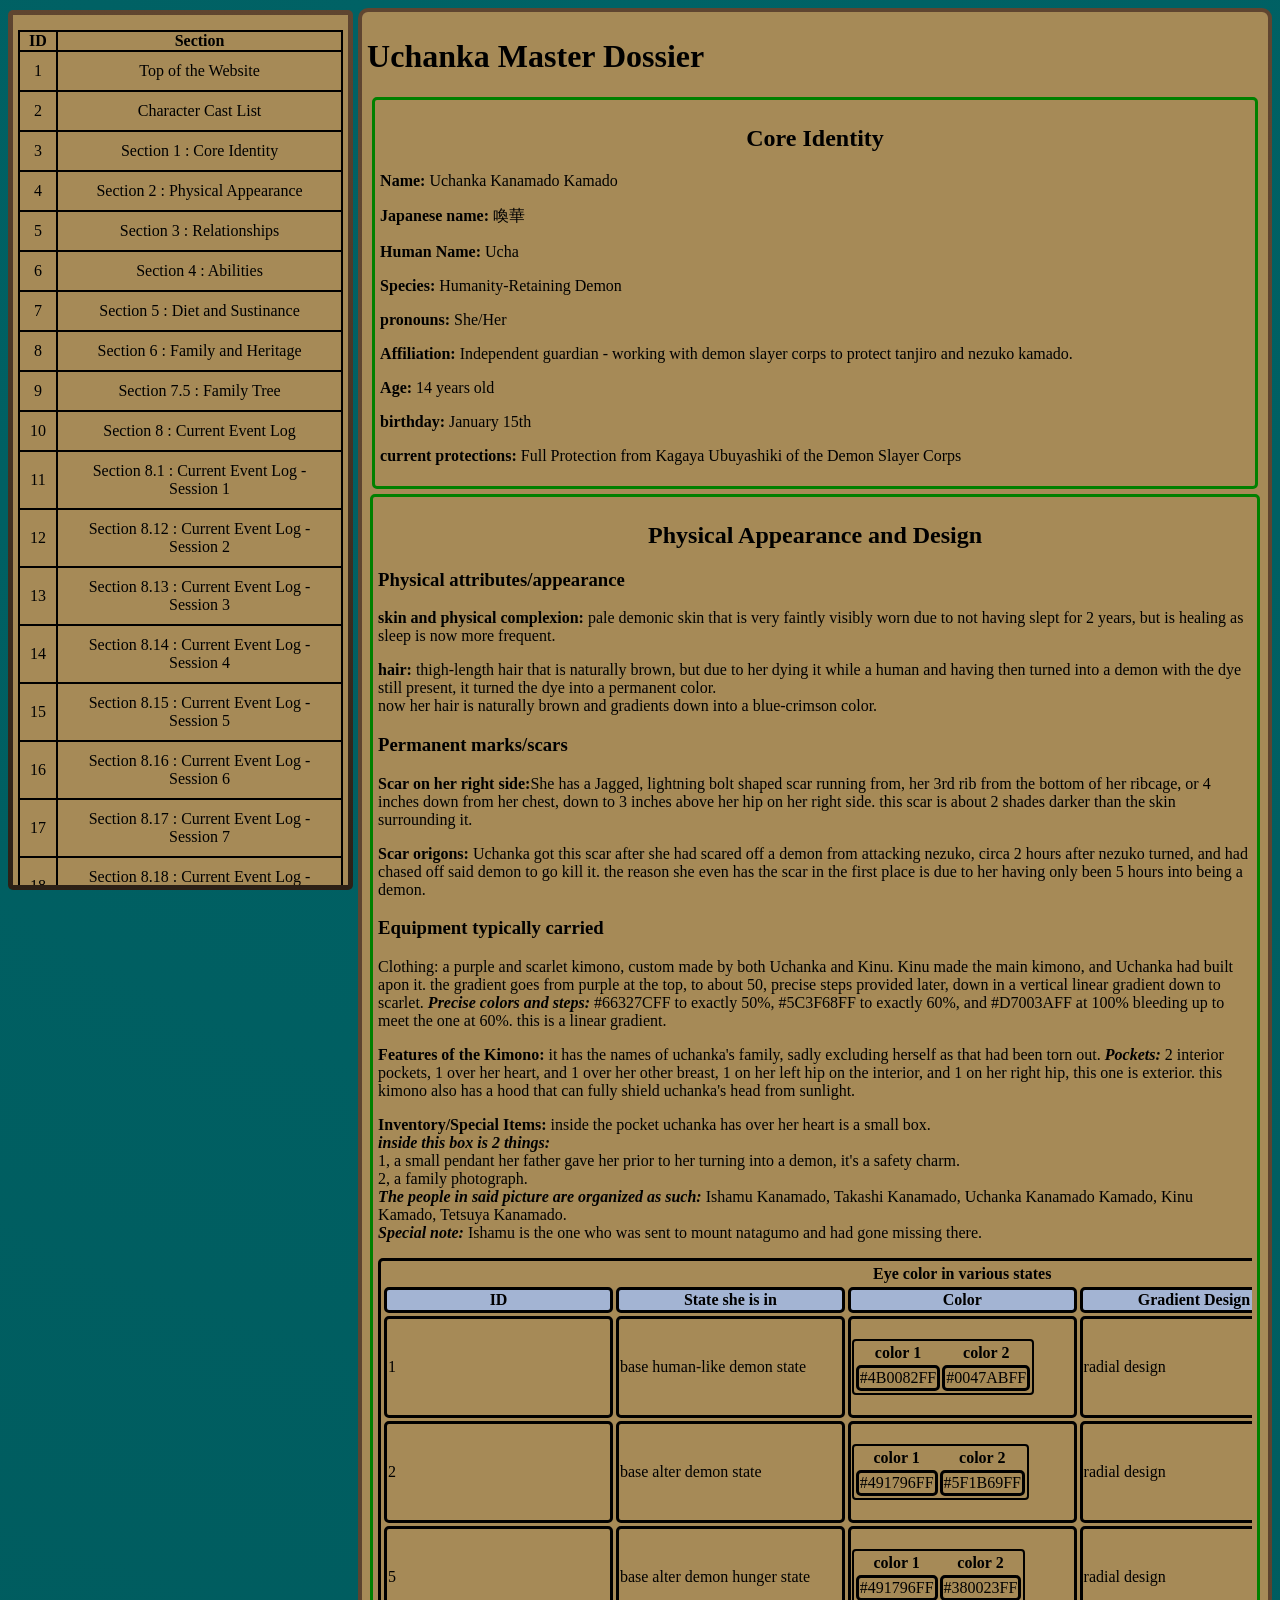
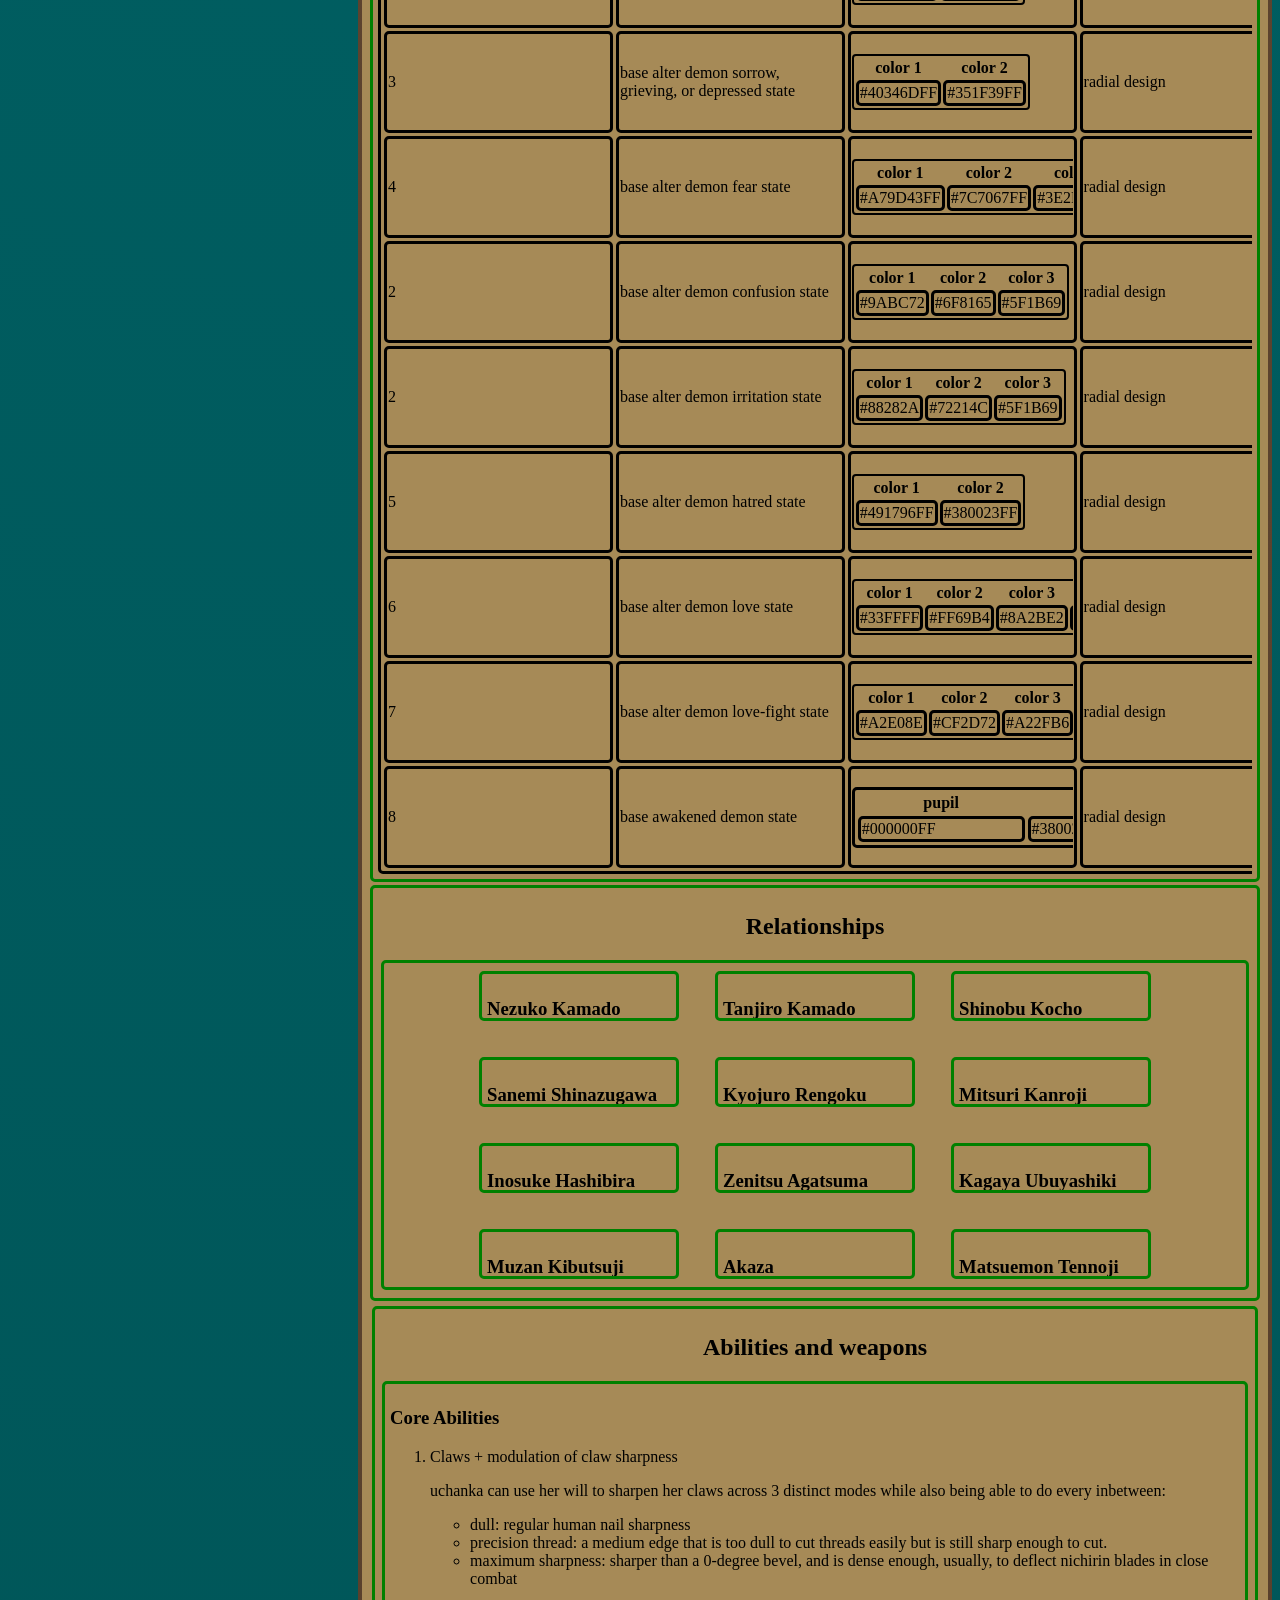
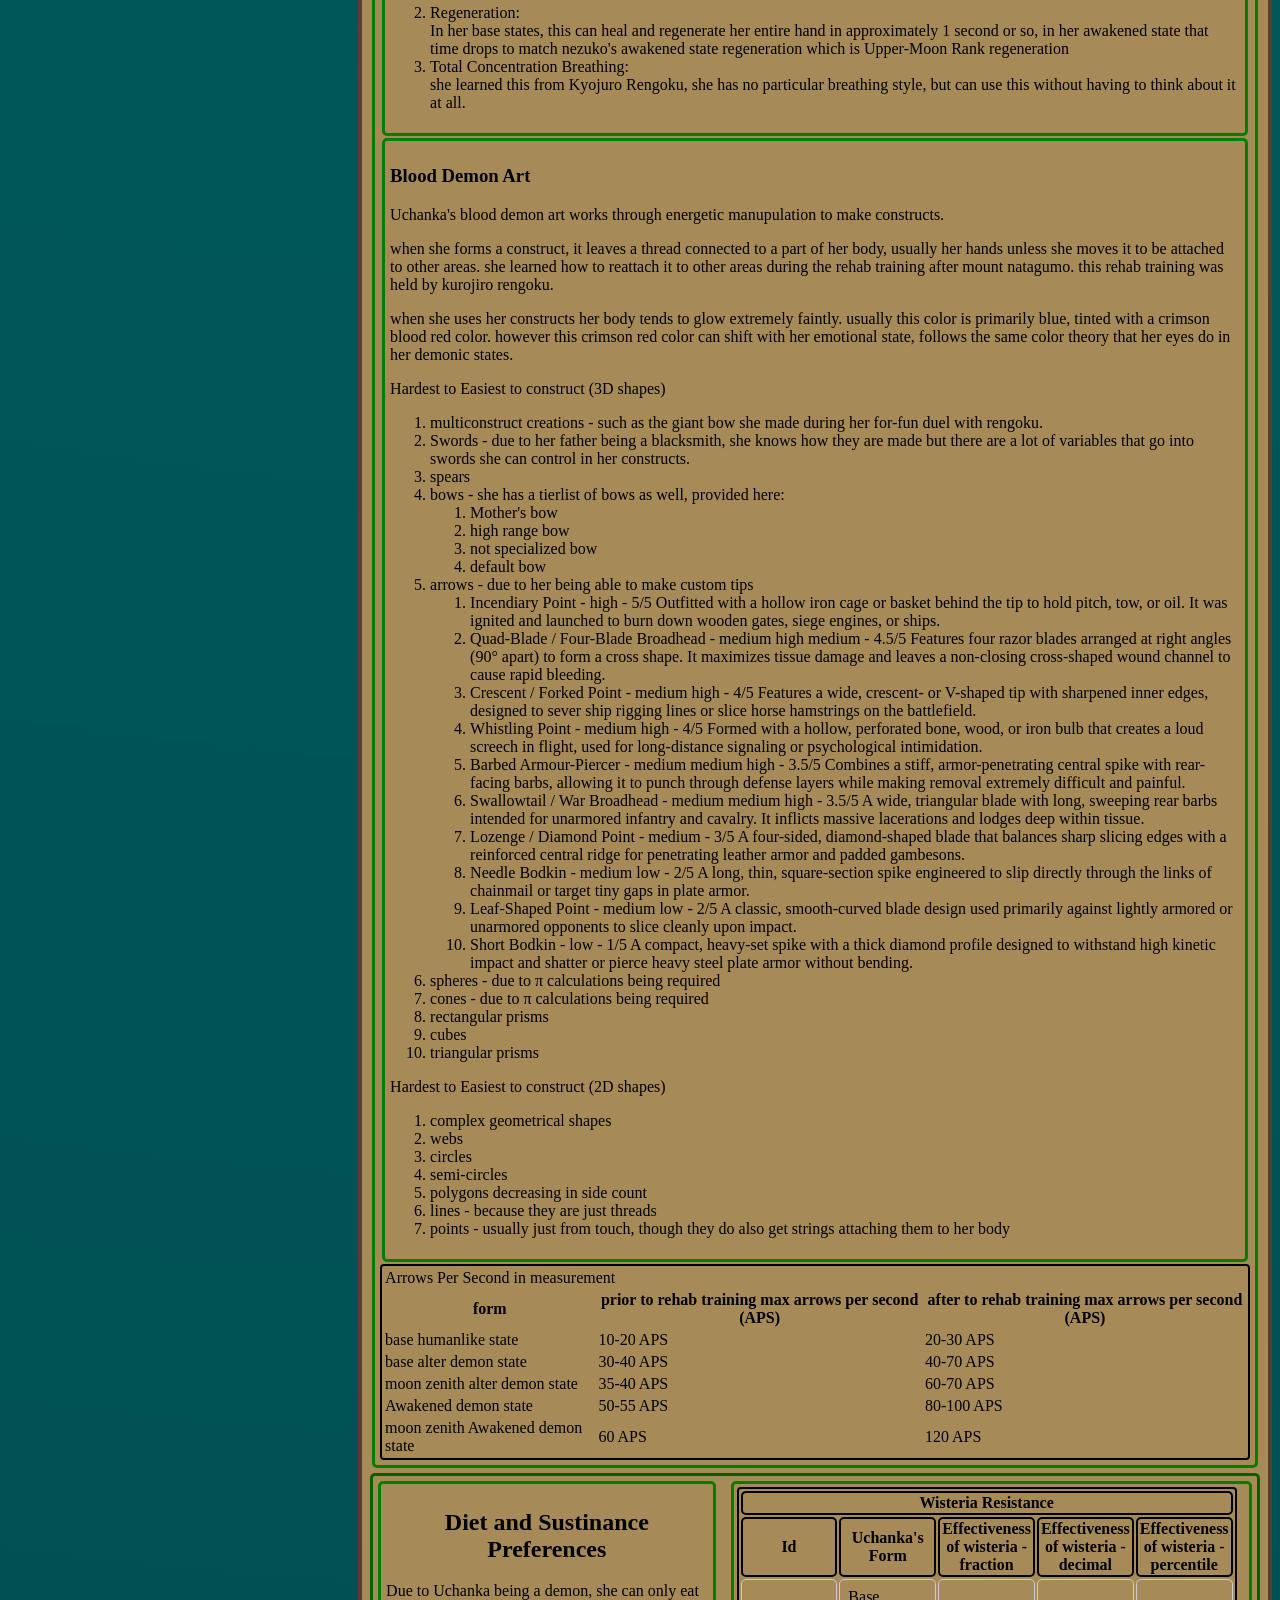
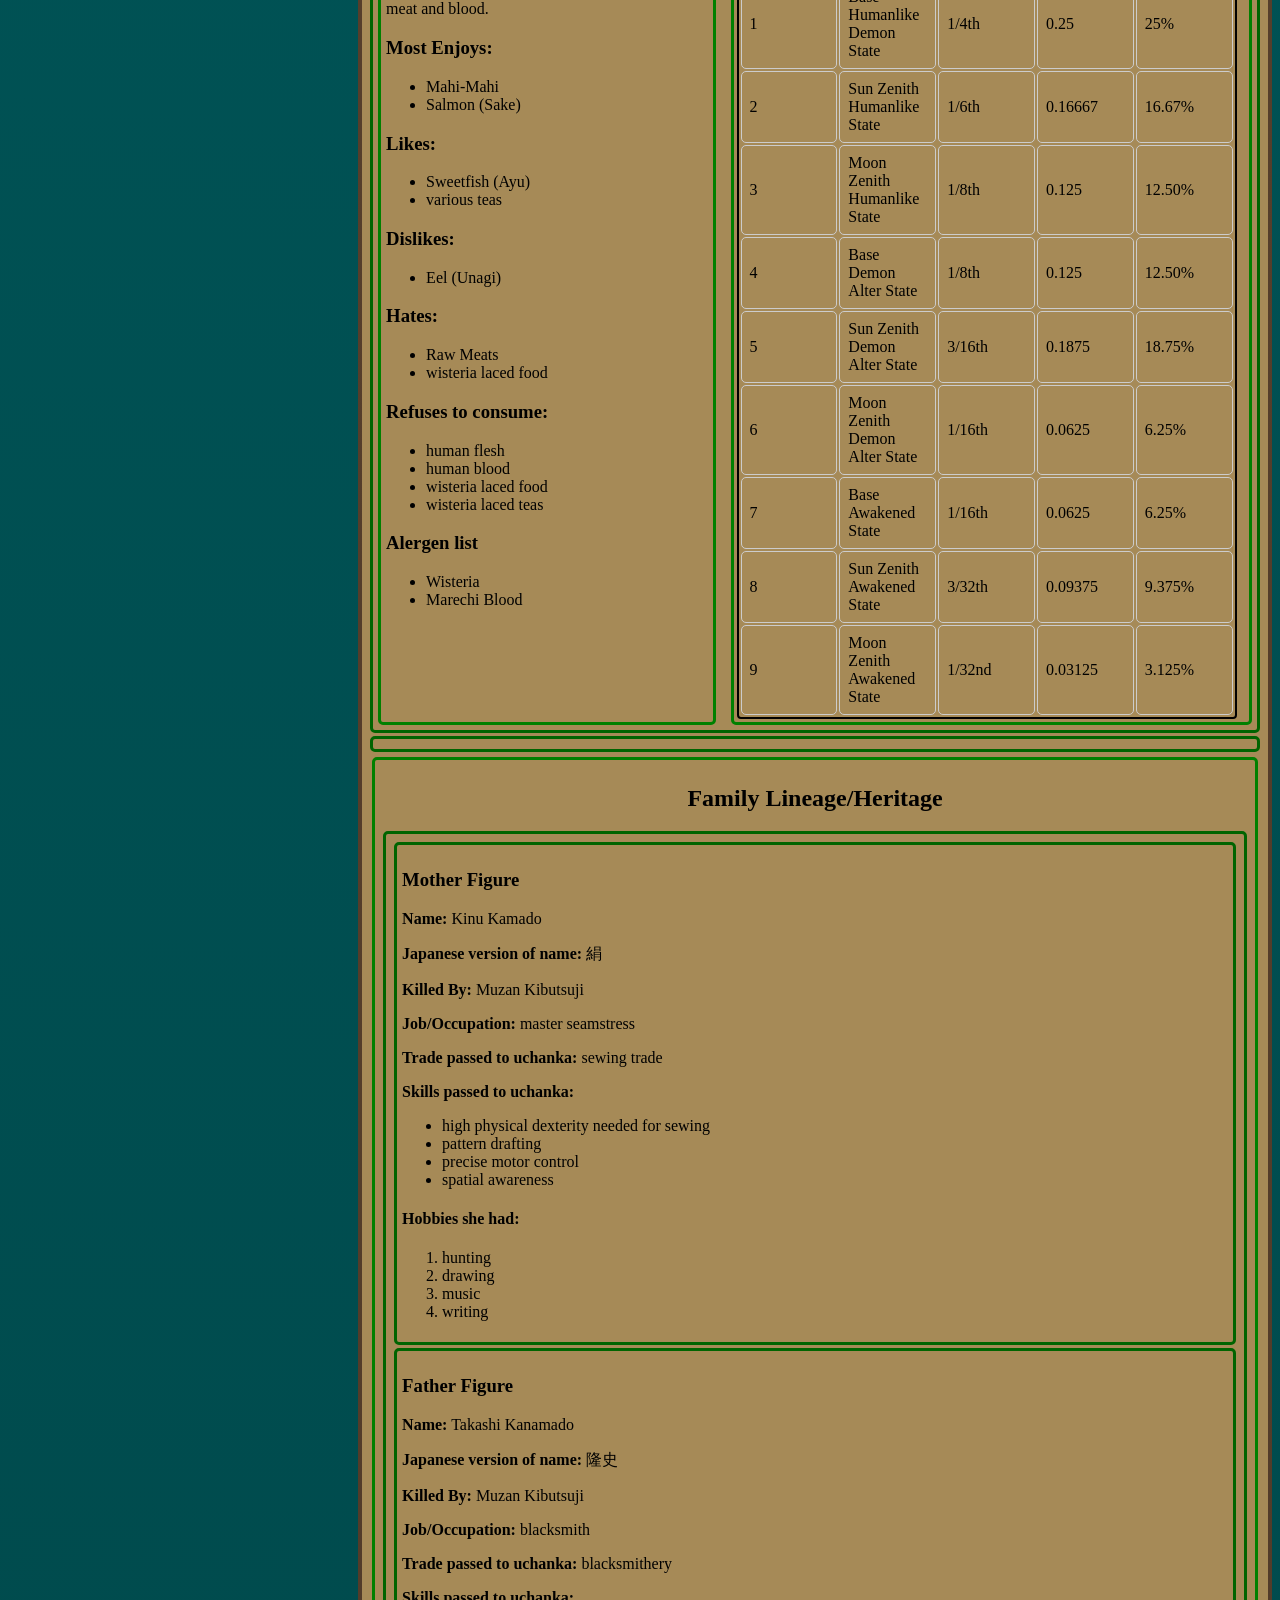
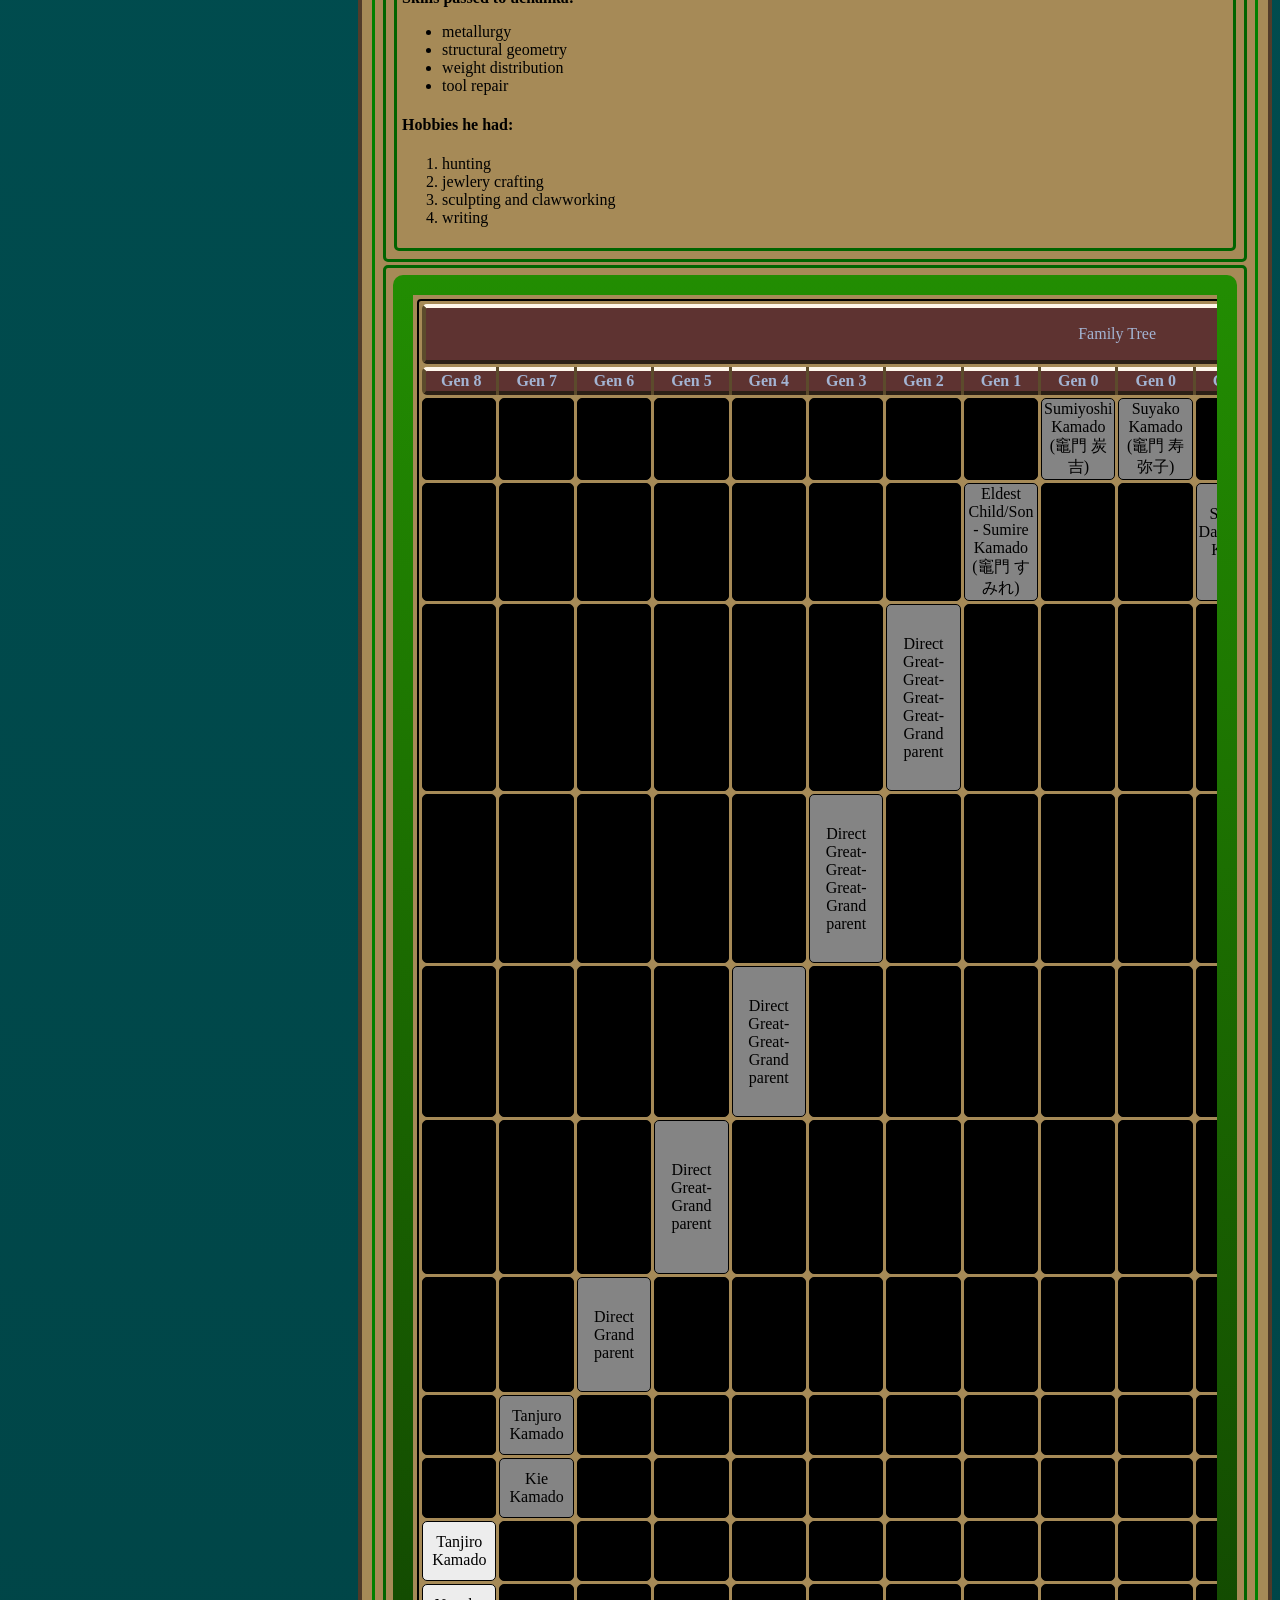
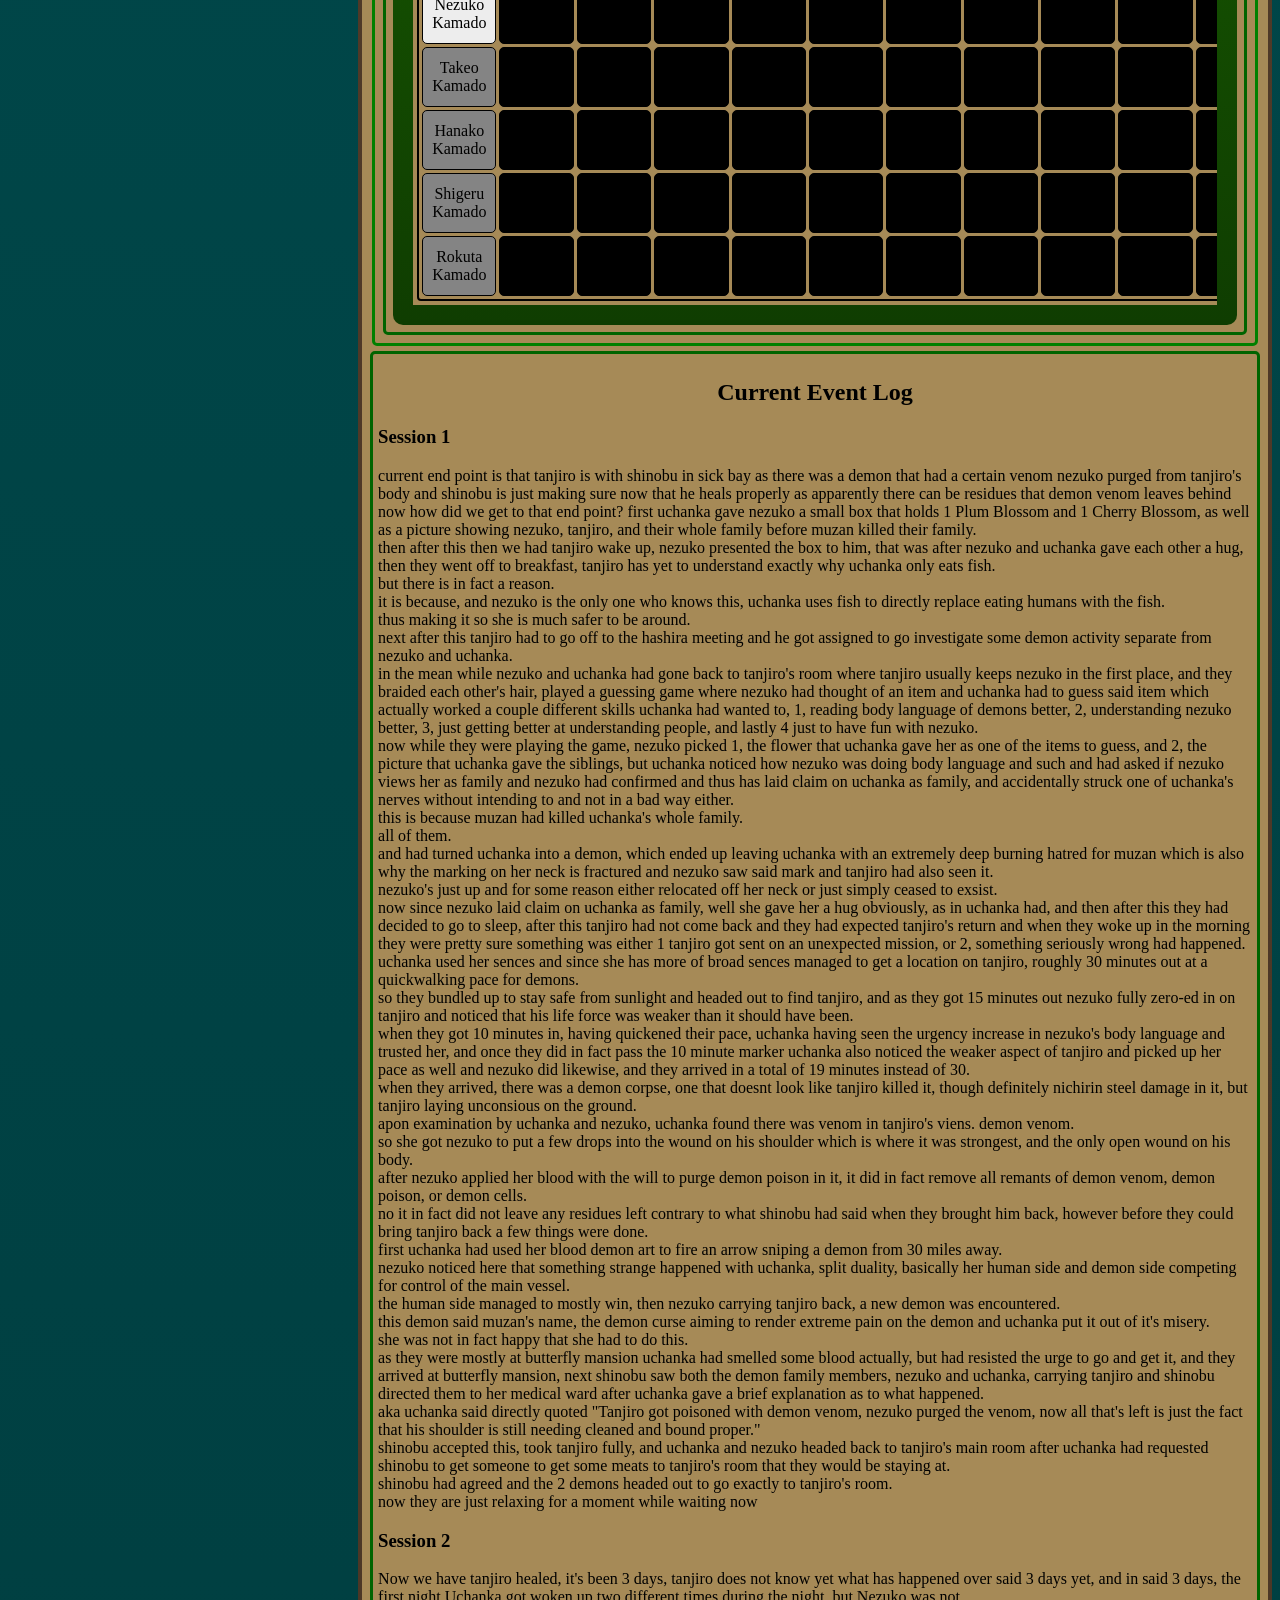
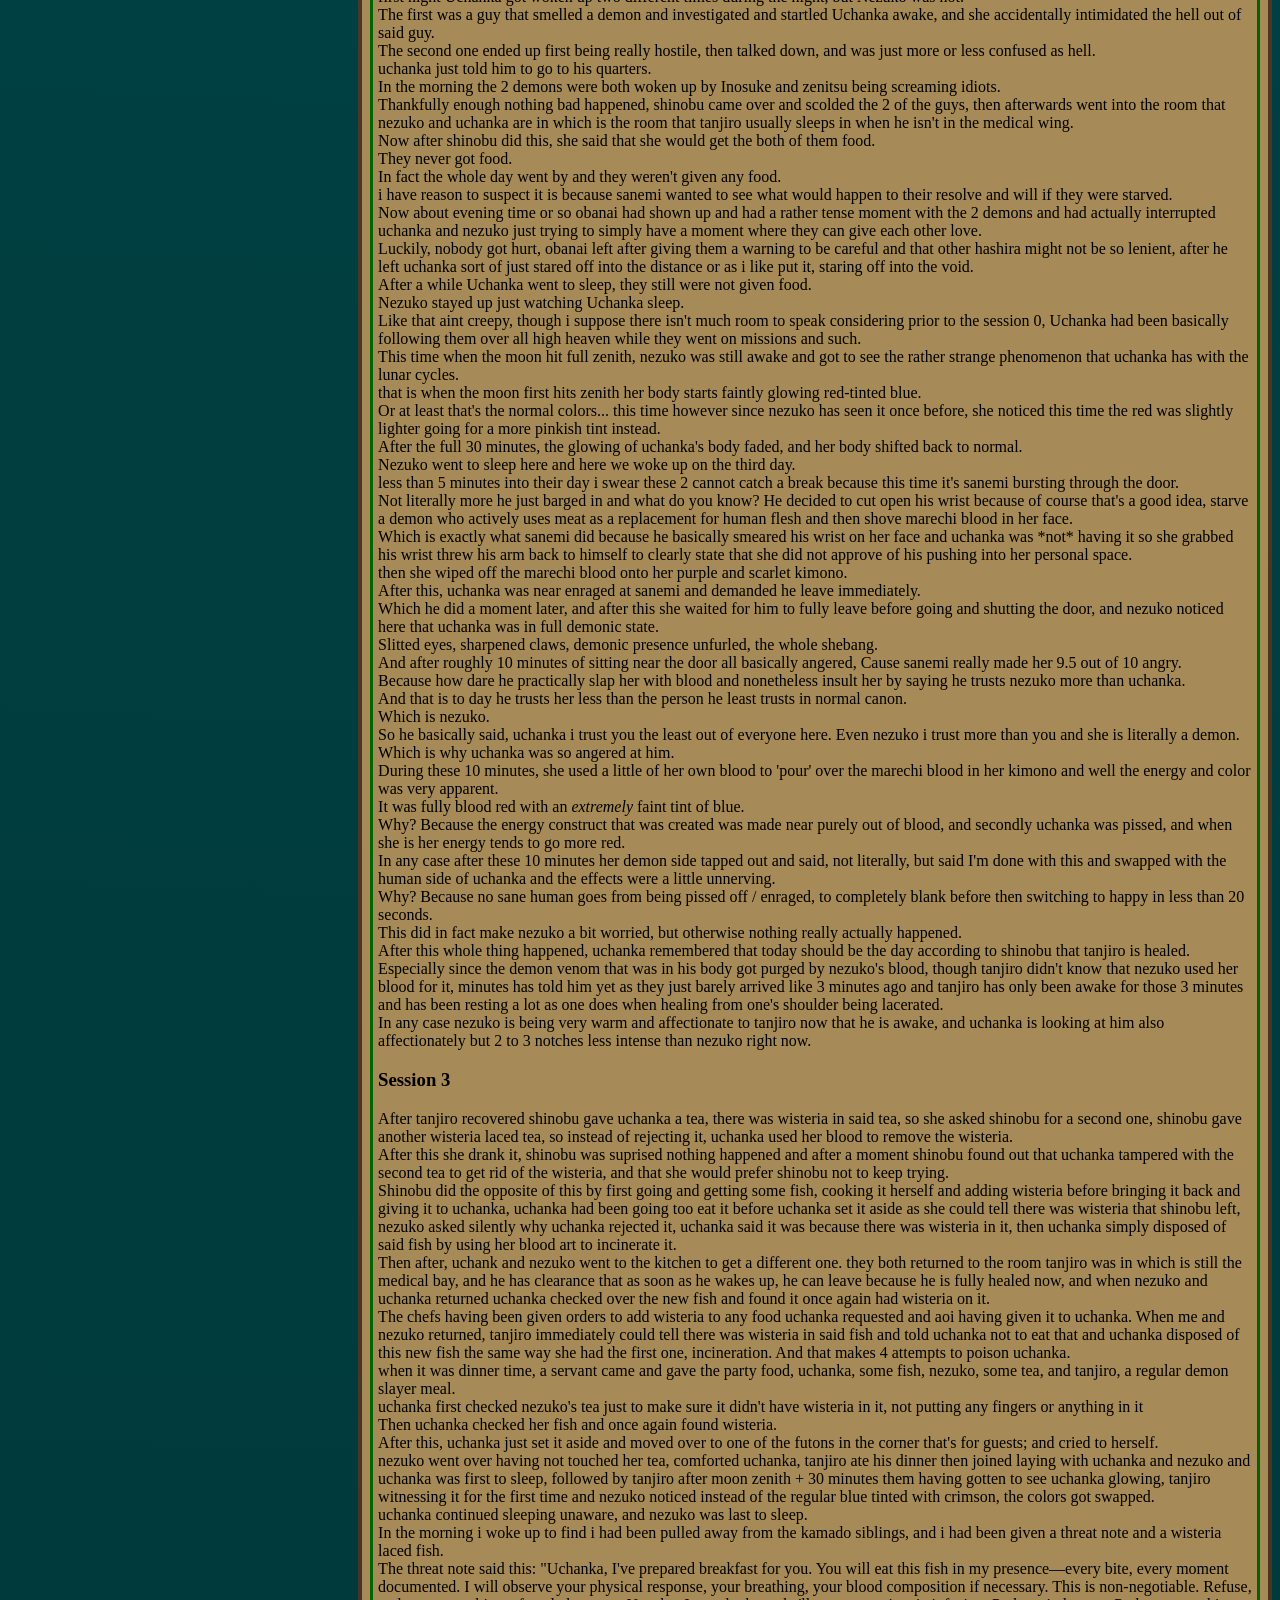
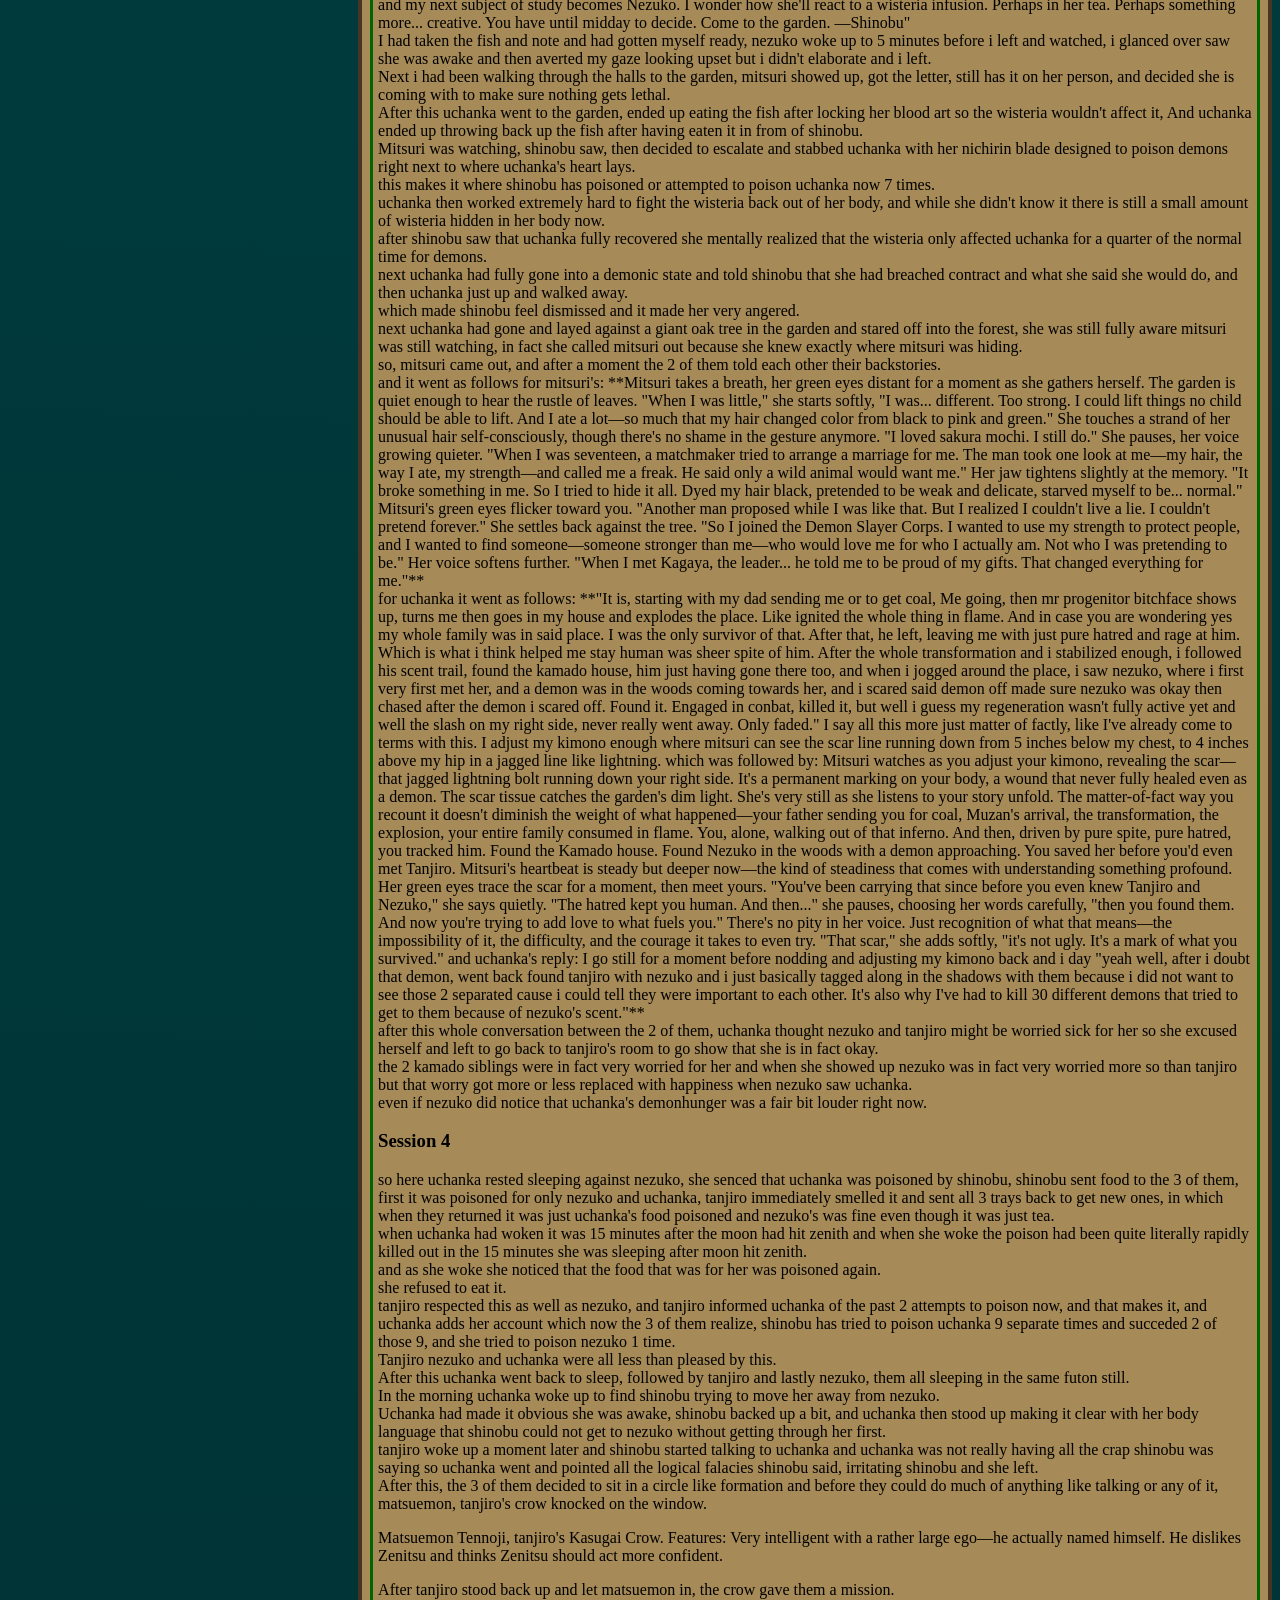
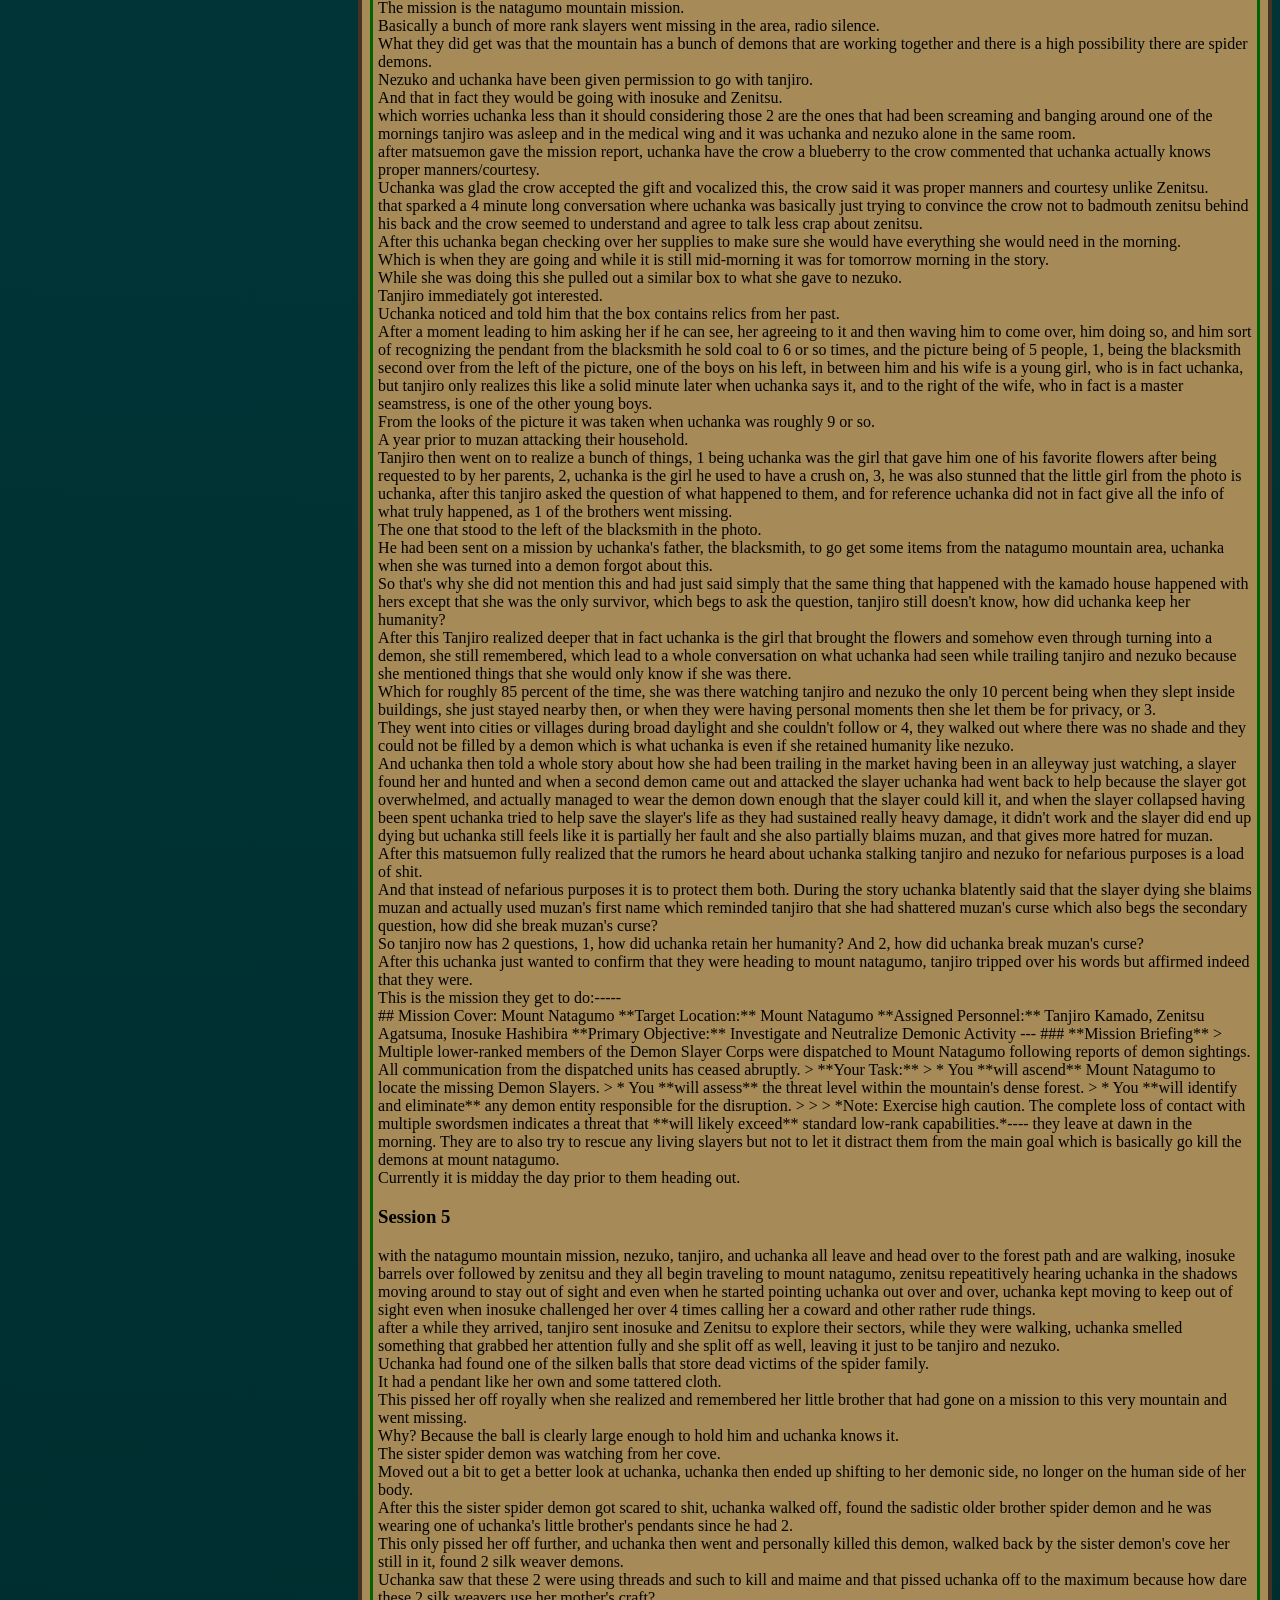
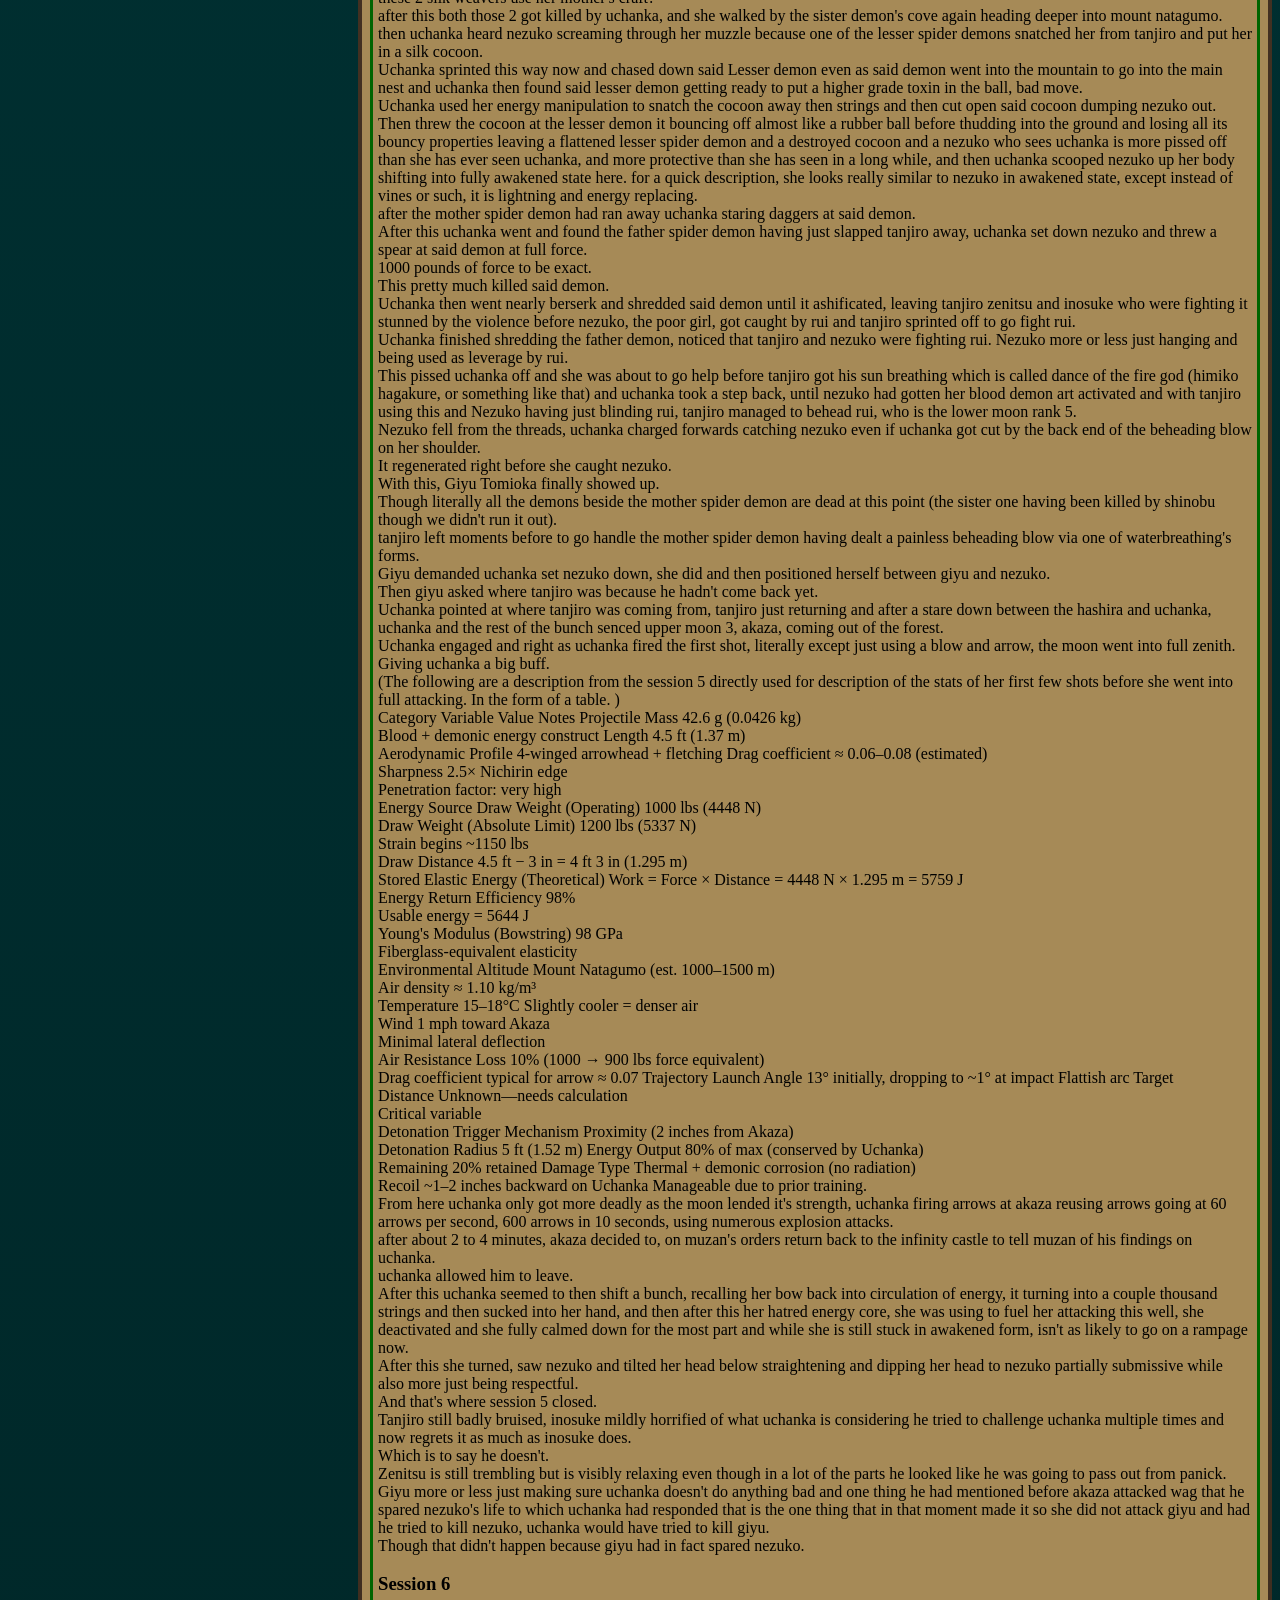
==== index.html @ e7fedf43 "Index.html VS 3 added in the character cast list" ====
<!DOCTYPE html>
<html>
    <head>
        <meta charset="UTF-8">
        <meta name="viewport" content="width=device-width, initial-scale=1.0">
        <title>Uchanka</title>
        <link rel="stylesheet" href="uchanka.css">
    </head>
    <body>
        <main>
            <nav id="table-of-contents">
                <table>
                    <thead>
                        <tr>
                            <th>ID</th>
                            <th>Section</th>
                        </tr>
                    </thead>
                    <tbody>
                        <tr>
                                <td><a href="#">1</a></td>
                                <td><a href="#">Top of the Website</a></td>
                        </tr>
                        <tr>
                                <td><a href="castlist_KNY.html">2</a></td>
                                <td><a href="castlist_KNY.html">Character Cast List</a></td>
                        </tr>
                        <tr>
                                <td><a href="#Core-Identity">3</a></td>
                                <td><a href="#Core-Identity">Section 1 : Core Identity</a></td>
                        </tr>
                        <tr>
                                <td><a href="#Physical-Appearance">4</a></td>
                                <td><a href="#Physical-Appearance">Section 2 : Physical Appearance</a></td>
                        </tr>
                        <tr>
                                <td><a href="#Relationships">5</a></td>
                                <td><a href="#Relationships">Section 3 : Relationships</a></td>
                        </tr>
                        <tr>
                                <td><a href="#Abilities">6</a></td>
                                <td><a href="#Abilities">Section 4 : Abilities</a></td>
                        </tr>
                        <tr>
                                <td><a href="#diet-sustinance">7</a></td>
                                <td><a href="#diet-sustinance">Section 5 : Diet and Sustinance</a></td>
                        </tr>
                        <tr>
                                <td><a href="#Family-heritage">8</a></td>
                                <td><a href="#Family-heritage">Section 6 : Family and Heritage</a></td>
                        </tr>
                        <tr>
                                <td><a href="#family-tree-div">9</a></td>
                                <td><a href="#family-tree-div">Section 7.5 : Family Tree</a></td>
                        </tr>
                        <tr>
                                <td><a href="#CurEveLog">10</a></td>
                                <td><a href="#CurEveLog">Section 8 : Current Event Log</a></td>
                        </tr>
                        <tr>
                                <td><a href="#CEL-Sess-1">11</a></td>
                                <td><a href="#CEL-Sess-1">Section 8.1 : Current Event Log - Session 1</a></td>
                        </tr>
                        <tr>
                                <td><a href="#CEL-Sess-2">12</a></td>
                                <td><a href="#CEL-Sess-2">Section 8.12 : Current Event Log - Session 2</a></td>
                        </tr>
                        <tr>
                                <td><a href="#CEL-Sess-3">13</a></td>
                                <td><a href="#CEL-Sess-3">Section 8.13 : Current Event Log - Session 3</a></td>
                        </tr>
                        <tr>
                                <td><a href="#CEL-Sess-4">14</a></td>
                                <td><a href="#CEL-Sess-4">Section 8.14 : Current Event Log - Session 4</a></td>
                        </tr>
                        <tr>
                                <td><a href="#CEL-Sess-5">15</a></td>
                                <td><a href="#CEL-Sess-5">Section 8.15 : Current Event Log - Session 5</a></td>
                        </tr>
                        <tr>
                                <td><a href="#CEL-Sess-6">16</a></td>
                                <td><a href="#CEL-Sess-6">Section 8.16 : Current Event Log - Session 6</a></td>
                        </tr>
                        <tr>
                                <td><a href="#CEL-Sess-7">17</a></td>
                                <td><a href="#CEL-Sess-7">Section 8.17 : Current Event Log - Session 7</a></td>
                        </tr>
                        <tr>
                                <td><a href="#CEL-Sess-8">18</a></td>
                                <td><a href="#CEL-Sess-8">Section 8.18 : Current Event Log - Session 8</a></td>
                        </tr>
                        <tr>
                                <td><a href="#CEL-Sess-9">19</a></td>
                                <td><a href="#CEL-Sess-9">Section 8.19 : Current Event Log - Session 9</a></td>
                        </tr>
                        <tr>
                                <td><a href="#CEL-Sess-10">20</a></td>
                                <td><a href="#CEL-Sess-10">Section 8.20 : Current Event Log - Session 10</a></td>
                        </tr>
                        <tr>
                                <td><a href="#CEL-Sess-11">21</a></td>
                                <td><a href="#CEL-Sess-11">Section 8.21 : Current Event Log - Session 11</a></td>
                        </tr>
                        <tr>
                                <td><a href="#CEL-Sess-12">22</a></td>
                                <td><a href="#CEL-Sess-12">Section 8.22 : Current Event Log - Session 12</a></td>
                        </tr>
                        <tr>
                                <td><a href="#CEL-Sess-13">23</a></td>
                                <td><a href="#CEL-Sess-13">Section 8.23 : Current Event Log - Session 13</a></td>
                        </tr>
                        <tr>
                                <td><a href="#Special-Notes">24</a></td>
                                <td><a href="#Special-Notes">Section 9 : Special Notes</a></td>
                        </tr>
                        
                    </tbody>
                </table>
            </nav>

            <div id="main">
                <h1>Uchanka Master Dossier</h1>

                <section id="Core-Identity">
                    <h2>Core Identity</h2>
                    <p><strong>Name:</strong> Uchanka Kanamado Kamado</p>
                    <p><strong>Japanese name:</strong> 喚華</p>
                    <p><strong>Human Name:</strong> Ucha</p>
                    <p><strong>Species:</strong> Humanity-Retaining Demon</p>
                    <p><strong>pronouns:</strong> She/Her</p>
                    <p><strong>Affiliation:</strong> Independent guardian - working with demon slayer corps to protect tanjiro and nezuko kamado.</p>
                    <p><strong>Age:</strong> 14 years old</p>
                    <p><strong>birthday:</strong> January 15th</p>
                    <p><strong>current protections:</strong> Full Protection from Kagaya Ubuyashiki of the Demon Slayer Corps</p>
                    
                </section>

                <section id="Physical-Appearance">
                    <h2>Physical Appearance and Design</h2>
                    <h3>Physical attributes/appearance</h3>
                    <p><strong>skin and physical complexion:</strong> pale demonic skin that is very faintly visibly worn due to not having slept for 2 years, but is healing as sleep is now more frequent.</p>
                    <p><strong>hair:</strong> thigh-length hair that is naturally brown, but due to her dying it while a human and having then turned into a demon with the dye still present, it turned the dye into a permanent color. <br> now her hair is naturally brown and gradients down into a blue-crimson color.</p>
                    <h3>Permanent marks/scars</h3>
                    <p><strong>Scar on her right side:</strong>She has a Jagged, lightning bolt shaped scar running from, her 3rd rib from the bottom of her ribcage, or 4 inches down from her chest, down to 3 inches above her hip on her right side. this scar is about 2 shades darker than the skin surrounding it.</p>
                    <p><strong>Scar origons:</strong> Uchanka got this scar after she had scared off a demon from attacking nezuko, circa 2 hours after nezuko turned, and had chased off said demon to go kill it. the reason she even has the scar in the first place is due to her having only been 5 hours into being a demon.</p>
                    <h3>Equipment typically carried</h3>
                    <p>Clothing: a purple and scarlet kimono, custom made by both Uchanka and Kinu. Kinu made the main kimono, and Uchanka had built apon it. the gradient goes from purple at the top, to about 50, precise steps provided later, down in a vertical linear gradient down to scarlet. <strong><i>Precise colors and steps:</i></strong> #66327CFF to exactly 50%, #5C3F68FF to exactly 60%, and #D7003AFF at 100% bleeding up to meet the one at 60%. this is a linear gradient.</p>
                    <p>
                        <strong>Features of the Kimono:</strong> it has the names of uchanka's family, sadly excluding herself as that had been torn out. <strong><i>Pockets:</i></strong> 2 interior pockets, 1 over her heart, and 1 over her other breast, 1 on her left hip on the interior, and 1 on her right hip, this one is exterior. this kimono also has a hood that can fully shield uchanka's head from sunlight.
                    </p>
                    <p><strong>Inventory/Special Items:</strong> inside the pocket uchanka has over her heart is a small box. <br><strong><i>inside this box is 2 things:</i></strong> <br>1, a small pendant her father gave her prior to her turning into a demon, it's a safety charm. <br>2, a family photograph. <br><strong><i>The people in said picture are organized as such:</i></strong> Ishamu Kanamado, Takashi Kanamado, Uchanka Kanamado Kamado, Kinu Kamado, Tetsuya Kanamado. <br><i><strong>Special note:</i></strong> Ishamu is the one who was sent to mount natagumo and had gone missing there.</p>
                    <div class="PA-EYEcolor">
                        <table id="PA-tablemain">
                            <thead>
                                <tr>
                                    <th colspan="5">Eye color in various states</th>
                                </tr>
                                <tr>
                                    <th class="PA-table-headers">ID</th>
                                    <th class="PA-table-headers">State she is in</th>
                                    <th class="PA-table-headers">Color</th>
                                    <th class="PA-table-headers">Gradient Design</th>
                                    <th class="PA-table-headers">Special Notes</th>
                                    <th class="PA-table-headers">picture of:</th>
                                </tr>
                            </thead>
                            <tbody>
                                <tr id="temp1">
                                    <td class="PA-forms">1</td>
                                    <td class="PA-forms">base human-like demon state</td>
                                    <td class="PA-forms">
                                        <div class="PA-EYEcolornested">
                                            <table>
                                                <thead>
                                                    <tr>
                                                        <th>color 1</th>
                                                        <th>color 2</th>
                                                    </tr>
                                                </thead>
                                                <tbody>
                                                    <tr>
                                                        <td class="PA-forms">#4B0082FF</td>
                                                        <td class="PA-forms">#0047ABFF</td>
                                                    </tr>
                                                </tbody>
                                            </table>
                                        </div>
                                    </td>
                                    <td class="PA-forms">radial design</td>
                                    <td class="PA-forms"> <div class="special-details">when she is most in her human state</div></td>
                                    <td id="PA-TD-B_HL_D_S"></td>
                                </tr>
                                <tr id="temp2">
                                    <td class="PA-forms">2</td>
                                    <td class="PA-forms">base alter demon state</td>
                                    <td class="PA-forms">
                                        <div class="PA-EYEcolornested">
                                            <table>
                                                <thead>
                                                    <tr>
                                                        <th>color 1</th>
                                                        <th>color 2</th>
                                                    </tr>
                                                </thead>
                                                <tbody>
                                                    <tr>
                                                        <td class="PA-forms">#491796FF</td>
                                                        <td class="PA-forms">#5F1B69FF</td>
                                                    </tr>
                                                </tbody>
                                            </table>
                                        </div>
                                    </td>
                                    <td class="PA-forms">radial design</td>
                                    <td class="PA-forms"> <div class="special-details">when she is in her more demonic side and less in control of herself</div></td>
                                    <td id="PA-TD-B_A_D_S"></td>
                                </tr>
                                <tr id="temp3">
                                    <td class="PA-forms">5</td>
                                    <td class="PA-forms">base alter demon hunger state</td>
                                    <td class="PA-forms">
                                        <div class="PA-EYEcolornested">
                                            <table>
                                                <thead>
                                                    <tr>
                                                        <th>color 1</th>
                                                        <th>color 2</th>
                                                    </tr>
                                                </thead>
                                                <tbody>
                                                    <tr>
                                                        <td class="PA-forms">#491796FF</td>
                                                        <td class="PA-forms">#380023FF</td>
                                                    </tr>
                                                </tbody>
                                            </table>
                                        </div>
                                    </td>
                                    <td class="PA-forms">radial design</td>
                                    <td class="PA-forms"> <div class="special-details">when she has fully lost control of herself and has started hunting for food (has not happened yet up to session 12)</div></td>
                                    <td id="PA-TD-B_A_D_HU_S">
                                        <div class="PA-specs" id="PA-S1"></div>
                                        <div class="PA-specs" id="PA-S2"></div>
                                        <div class="PA-specs" id="PA-S3"></div>
                                        <div class="PA-specs" id="PA-S4"></div>
                                        <div class="PA-specs" id="PA-S5"></div>
                                        <div class="PA-specs" id="PA-S6"></div>
                                        <div class="PA-specs" id="PA-S7"></div>
                                        <div class="PA-specs" id="PA-S8"></div>
                                    </td>
                                </tr>
                                <tr id="temp4">
                                    <td class="PA-forms">3</td>
                                    <td class="PA-forms">base alter demon sorrow, grieving, or depressed state</td>
                                    <td class="PA-forms">
                                        <div class="PA-EYEcolornested">
                                            <table>
                                                <thead>
                                                    <tr>
                                                        <th>color 1</th>
                                                        <th>color 2</th>
                                                    </tr>
                                                </thead>
                                                <tbody>
                                                    <tr>
                                                        <td class="PA-forms">#40346DFF</td>
                                                        <td class="PA-forms">#351F39FF</td>
                                                    </tr>
                                                </tbody>
                                            </table>
                                        </div>
                                    </td>
                                    <td class="PA-forms">radial design</td>
                                    <td class="PA-forms"> <div class="special-details">when her demonic side has come out, and she is also extremely saddened, grieving a loss, or just depressed.</div></td>
                                    <td id="PA-TD-B_A_D_SGD_S">
                                        <div class="PA-specs" id="PA-S9"></div>
                                        <div class="PA-specs" id="PA-S10"></div>
                                        <div class="PA-specs" id="PA-S11"></div>
                                        <div class="PA-specs" id="PA-S12"></div>
                                        <div class="PA-specs" id="PA-S13"></div>
                                        <div class="PA-specs" id="PA-S14"></div>
                                        <div class="PA-specs" id="PA-S15"></div>
                                        <div class="PA-specs" id="PA-S16"></div>
                                    </td>
                                </tr>
                                <tr id="temp5">
                                    <td class="PA-forms">4</td>
                                    <td class="PA-forms">base alter demon fear state</td>
                                    <td class="PA-forms">
                                        <div class="PA-EYEcolornested">
                                            <table>
                                                <thead>
                                                    <tr>
                                                        <th>color 1</th>
                                                        <th>color 2</th>
                                                        <th>color 3</th>
                                                    </tr>
                                                </thead>
                                                <tbody>
                                                    <tr>
                                                        <td class="PA-forms">#A79D43FF</td>
                                                        <td class="PA-forms">#7C7067FF</td>
                                                        <td class="PA-forms">#3E2F4AFF</td>
                                                    </tr>
                                                </tbody>
                                            </table>
                                        </div>
                                    </td>
                                    <td class="PA-forms">radial design</td>
                                    <td class="PA-forms"> <div class="special-details">when her demonic side is out, and she is either 1, terrified for someone, or 2, scared for her own life</div></td>
                                    <td id="PA-TD-B_A_D_F_S">
                                        <div class="PA-specs" id="PA-S17"></div>
                                        <div class="PA-specs" id="PA-S18"></div>
                                        <div class="PA-specs" id="PA-S19"></div>
                                        <div class="PA-specs" id="PA-S20"></div>
                                        <div class="PA-specs" id="PA-S21"></div>
                                        <div class="PA-specs" id="PA-S22"></div>
                                        <div class="PA-specs" id="PA-S23"></div>
                                        <div class="PA-specs" id="PA-S24"></div>
                                    </td>
                                </tr>
                                <tr id="temp6">
                                    <td class="PA-forms">2</td>
                                    <td class="PA-forms">base alter demon confusion state</td>
                                    <td class="PA-forms">
                                        <div class="PA-EYEcolornested">
                                            <table>
                                                <thead>
                                                    <tr>
                                                        <th>color 1</th>
                                                        <th>color 2</th>
                                                        <th>color 3</th>
                                                    </tr>
                                                </thead>
                                                <tbody>
                                                    <tr>
                                                        <td class="PA-forms">#9ABC72</td>
                                                        <td class="PA-forms">#6F8165</td>
                                                        <td class="PA-forms">#5F1B69</td>
                                                    </tr>
                                                </tbody>
                                            </table>
                                        </div>
                                    </td>
                                    <td class="PA-forms">radial design</td>
                                    <td class="PA-forms"> <div class="special-details">when her demonic side is out, and she is extremely confused</div></td>
                                    <td id="PA-TD-B_A_D_C_S">
                                        <div class="PA-specs" id="PA-S25"></div>
                                        <div class="PA-specs" id="PA-S26"></div>
                                        <div class="PA-specs" id="PA-S27"></div>
                                        <div class="PA-specs" id="PA-S28"></div>
                                        <div class="PA-specs" id="PA-S29"></div>
                                        <div class="PA-specs" id="PA-S30"></div>
                                        <div class="PA-specs" id="PA-S31"></div>
                                        <div class="PA-specs" id="PA-S32"></div>
                                    </td>
                                </tr>
                                <tr id="temp7">
                                    <td class="PA-forms">2</td>
                                    <td class="PA-forms">base alter demon irritation state</td>
                                    <td class="PA-forms">
                                        <div class="PA-EYEcolornested">
                                            <table>
                                                <thead>
                                                    <tr>
                                                        <th>color 1</th>
                                                        <th>color 2</th>
                                                        <th>color 3</th>
                                                    </tr>
                                                </thead>
                                                <tbody>
                                                    <tr>
                                                        <td class="PA-forms">#88282A</td>
                                                        <td class="PA-forms">#72214C</td>
                                                        <td class="PA-forms">#5F1B69</td>
                                                    </tr>
                                                </tbody>
                                            </table>
                                        </div>
                                    </td>
                                    <td class="PA-forms">radial design</td>
                                    <td class="PA-forms"> <div class="special-details">when her demonic side is out, and she has been irritated for longer than a minute</div></td>
                                    <td id="PA-TD-B_A_D_I_S">
                                        <div class="PA-specs" id="PA-S33"></div>
                                        <div class="PA-specs" id="PA-S34"></div>
                                        <div class="PA-specs" id="PA-S35"></div>
                                        <div class="PA-specs" id="PA-S36"></div>
                                        <div class="PA-specs" id="PA-S37"></div>
                                        <div class="PA-specs" id="PA-S38"></div>
                                        <div class="PA-specs" id="PA-S39"></div>
                                        <div class="PA-specs" id="PA-S40"></div>
                                    </td>
                                </tr>
                                <tr id="temp8">
                                    <td class="PA-forms">5</td>
                                    <td class="PA-forms">base alter demon hatred state</td>
                                    <td class="PA-forms">
                                        <div class="PA-EYEcolornested">
                                            <table>
                                                <thead>
                                                    <tr>
                                                        <th>color 1</th>
                                                        <th>color 2</th>
                                                    </tr>
                                                </thead>
                                                <tbody>
                                                    <tr>
                                                        <td class="PA-forms">#491796FF</td>
                                                        <td class="PA-forms">#380023FF</td>
                                                    </tr>
                                                </tbody>
                                            </table>
                                        </div>
                                    </td>
                                    <td class="PA-forms">radial design</td>
                                    <td class="PA-forms"> <div class="special-details">when her demonic side is out and she is displaying hatred at someone, or is displaying hatred for someone. typically displayed for muzan, those who are actively trying to harm her family, or demons muzan created</div></td>
                                    <td id="PA-TD-B_A_D_H_S">
                                        <div class="PA-specs" id="PA-S41"></div>
                                        <div class="PA-specs" id="PA-S42"></div>
                                        <div class="PA-specs" id="PA-S43"></div>
                                        <div class="PA-specs" id="PA-S44"></div>
                                        <div class="PA-specs" id="PA-S45"></div>
                                        <div class="PA-specs" id="PA-S46"></div>
                                        <div class="PA-specs" id="PA-S47"></div>
                                        <div class="PA-specs" id="PA-S48"></div>
                                    </td>
                                </tr>
                                <tr id="temp9">
                                    <td class="PA-forms">6</td>
                                    <td class="PA-forms">base alter demon love state</td>
                                    <td class="PA-forms">
                                        <div class="PA-EYEcolornested">
                                            <table>
                                                <thead>
                                                    <tr>
                                                        <th>color 1</th>
                                                        <th>color 2</th>
                                                        <th>color 3</th>
                                                        <th>color 4</th>
                                                    </tr>
                                                </thead>
                                                <tbody>
                                                    <tr>
                                                        <td class="PA-forms">#33FFFF</td>
                                                        <td class="PA-forms">#FF69B4</td>
                                                        <td class="PA-forms">#8A2BE2</td>
                                                        <td class="PA-forms">#491796</td>
                                                        
                                                    </tr>
                                                </tbody>
                                            </table>
                                        </div>
                                    </td>
                                    <td class="PA-forms">radial design</td>
                                    <td class="PA-forms"> <div class="special-details">when her demonic side is out, and she sees one of her close family, like nezuko or tanjiro.</div></td>
                                    <td id="PA-TD-B_A_D_L_S">
                                        <div class="PA-specs" id="PA-S49"></div>
                                        <div class="PA-specs" id="PA-S50"></div>
                                        <div class="PA-specs" id="PA-S51"></div>
                                        <div class="PA-specs" id="PA-S52"></div>
                                        <div class="PA-specs" id="PA-S53"></div>
                                        <div class="PA-specs" id="PA-S54"></div>
                                        <div class="PA-specs" id="PA-S55"></div>
                                        <div class="PA-specs" id="PA-S56"></div>
                                    </td>
                                </tr>
                                <tr id="temp10">
                                    <td class="PA-forms">7</td>
                                    <td class="PA-forms">base alter demon love-fight state</td>
                                    <td class="PA-forms">
                                        <div class="PA-EYEcolornested">
                                            <table>
                                                <thead>
                                                    <tr>
                                                        <th>color 1</th>
                                                        <th>color 2</th>
                                                        <th>color 3</th>
                                                        <th>color 4</th>
                                                    </tr>
                                                </thead>
                                                <tbody>
                                                    <tr>
                                                        <td class="PA-forms">#A2E08E</td>
                                                        <td class="PA-forms">#CF2D72</td>
                                                        <td class="PA-forms">#A22FB6</td>
                                                        <td class="PA-forms">#381E78</td>
                                                    </tr>
                                                </tbody>
                                            </table>
                                        </div>
                                    </td>
                                    <td class="PA-forms">radial design</td>
                                    <td class="PA-forms"> <div class="special-details">when her demonic side is out, typically showed when she is fighting. is more rare due to the fact she rarely loses control of herself when she is fighting and isnt also displaying heavy hatred.</div></td>
                                    <td id="PA-TD-B_A_D_LF_S">
                                        <div class="PA-specs" id="PA-S57"></div>
                                        <div class="PA-specs" id="PA-S58"></div>
                                        <div class="PA-specs" id="PA-S59"></div>
                                        <div class="PA-specs" id="PA-S60"></div>
                                        <div class="PA-specs" id="PA-S61"></div>
                                        <div class="PA-specs" id="PA-S62"></div>
                                        <div class="PA-specs" id="PA-S63"></div>
                                        <div class="PA-specs" id="PA-S64"></div>
                                    </td>
                                </tr>
                                <tr id="temp11">
                                    <td class="PA-forms">8</td>
                                    <td class="PA-forms">base awakened demon state</td>
                                    <td class="PA-forms">
                                        <div class="PA-EYEcolornested">
                                            <table id="PA-EYE-table">
                                                <thead>
                                                    <tr>
                                                        <th>pupil</th>
                                                        <th>color 1</th>
                                                        <th>color 2</th>
                                                        <th>color 3</th>
                                                        <th>color 4</th>
                                                        <th>color 5</th>
                                                        <th>color 6</th>
                                                        <th>color 7</th>
                                                    </tr>
                                                </thead>
                                                <tbody>
                                                    <tr>
                                                        <td class="PA-forms">#000000FF</td>
                                                        <td class="PA-forms">#380023FF</td>
                                                        <td class="PA-forms">#D80032FF</td>
                                                        <td class="PA-forms">#FF1493FF</td>
                                                        <td class="PA-forms">#A17259FF</td>
                                                        <td class="PA-forms">#819146FF</td>
                                                        <td class="PA-forms">#00858EFF</td>
                                                        <td class="PA-forms">#2B005BFF</td>
                                                    </tr>
                                                </tbody>
                                            </table>
                                        </div>
                                    </td>
                                    <td class="PA-forms">radial design</td>
                                    <td class="PA-forms"> <div class="special-details">this is a special case that has only happened about 2 times over the course of her life up to session 12. those 2 times was 1, when she had lost control of herself due to her emotions becoming way too intense for her to handle them, eg. mount natagumo when she saw the 2 pendants of her dead brother and the signs that a demon there had killed her brother. or when she is in extreme pain, eg. when shinobu used her wisteria in 6 points on uchanka. usually is only triggered by extremely high emotions or when she has way too much power coursing through her, like if the lunar zenith is happening.</div></td>
                                    <td id="PA-TD-B_AW_D_S">
                                        <div class="PA-specs" id="PA-S65"></div>
                                        <div class="PA-specs" id="PA-S66"></div>
                                        <div class="PA-specs" id="PA-S67"></div>
                                        <div class="PA-specs" id="PA-S68"></div>
                                        <div class="PA-specs" id="PA-S69"></div>
                                        <div class="PA-specs" id="PA-S70"></div>
                                        <div class="PA-specs" id="PA-S71"></div>
                                        <div class="PA-specs" id="PA-S72"></div>
                                    </td>
                                </tr>
                            </tbody>
                        </table>
                    </div>
                    
                </section>

                <section id="Relationships">
                    <h2 id="RE-title">Relationships</h2>
                    <div id="RE-Con">
                        <article>
                            <h3>Nezuko Kamado</h3>
                            <p>interactions thus far: Plentiful</p>
                            <p>depth of relationship: Strongest familial bond</p>
                            <p>depth of relationship out of stars: </p>
                            <p>&#9733; &#9733; &#9733; &#9733; &#9733; &#9733; &#9733; &#9733; &#9733; &#9733;<strong>/</strong>&#9733; &#9733; &#9733; &#9733; &#9733; &#9733; &#9733; &#9733; &#9733; &#9733;</p>
                            <p>Reasons why: </p>
                            <ul>
                                <li>When nezuko first turned, uchanka had found her way over to nezuko and had protected her until tanjiro showed up.</li>
                                <li>Uchanka and nezuko claimed each other as family before they even knew they were distantly blood related.</li>
                                <li>Uchanka has killed around 30 or so demons to protect nezuko.</li>
                                <li>Uchanka and nezuko have spent most of the time of the sessions together.</li>
                            </ul>
                        </article>
                        <article>
                            <h3>Tanjiro Kamado</h3>
                            <p>interactions thus far: Plentiful</p>
                            <p>depth of relationship: Strong familial bond</p>
                            <p>depth of relationship out of stars: </p>
                            <p>&#9733; &#9733; &#9733; &#9733; &#9733; &#9733; &#9733; &#9733; &#9733; &#9734;<strong>/</strong>&#9733; &#9733; &#9733; &#9733; &#9733; &#9733; &#9733; &#9733; &#9733; &#9733;</p>
                            <p>Reasons why: </p>
                            <ul>
                                <li>kept nezuko as safe as he could</li>
                                <li>also defends nezuko with everything he can</li>
                                <li>when uchanka and he properly first met, he had been very thankful even if a tiny bit wary at first</li>
                                <li>brother to nezuko.</li>
                            </ul>
                        </article>
                        <article>
                            <h3>Shinobu Kocho</h3>
                            <p>interactions thus far: 12 as of session 13</p>
                            <p>depth of relationship: low to negative</p>
                            <p>depth of relationship out of stars: </p>
                            <p>&#9733; &#9733; &#9733; &#9734; &#9734; &#9734; &#9734; &#9734; &#9734; &#9734;<strong>/</strong>&#9733; &#9733; &#9733; &#9733; &#9733; &#9733; &#9733; &#9733; &#9733; &#9733;</p>
                            <p>Reasons why: </p>
                            <ul>
                                <li>only 2 of the interactions were shinobu actually treating uchanka nicely, 1, helping tanjiro because tanjiro had been wounded, 2, asking how uchanka had fixed up her blade.</li>
                                <li>10 separate attempts to poison uchanka.</li>
                                <li>blackmailed uchanka twice.</li>
                                <li>tried to poison nezuko, uchanka hates when people do that.</li>
                                <li>had broken her own word when she said she wouldnt try to poison nezuko if uchanka co-operated.</li>
                            </ul>
                        </article>
                        <article>
                            <h3>Sanemi Shinazugawa</h3>
                            <p>interactions thus far: 3 as of session 13</p>
                            <p>depth of relationship: </p>
                            <p>depth of relationship out of stars: negative/hostile</p>
                            <p>&#9733; &#9733; &#9734; &#9734; &#9734; &#9734; &#9734; &#9734; &#9734; &#9734;<strong>/</strong>&#9733; &#9733; &#9733; &#9733; &#9733; &#9733; &#9733; &#9733; &#9733; &#9733;</p>
                            <p>reasons why: </p>
                            <ul>
                                <li>has attempted to lure uchanka into attacking him through his marechi blood.</li>
                                <li>stabbed nezuko to "test" uchanka and nezuko.</li>
                                <li>refuses to use nezuko's or uchanka's names.</li>
                            </ul>
                        </article>
                        <article>
                            <h3>Kyojuro Rengoku</h3>
                            <p>interactions thus far: 2 as of session 13</p>
                            <p>depth of relationship: aquantenced to positive</p>
                            <p>depth of relationship out of stars: </p>
                            <p>&#9733; &#9733; &#9733; &#9733; &#9733; &#9733; &#9733; &#9734; &#9734; &#9734;<strong>/</strong>&#9733; &#9733; &#9733; &#9733; &#9733; &#9733; &#9733; &#9733; &#9733; &#9733;</p>
                            <p>Reasons why: </p>
                            <ul>
                                <li>has treated uchanka and nezuko kindly from near the start</li>
                                <li>has trained uchanka and gave her proper access to new abilities</li>
                                <li>complimented her when she was dueling him for fun.</li>
                            </ul>
                        </article>
                        <article>
                            <h3>Mitsuri Kanroji</h3>
                            <p>interactions thus far: 2</p>
                            <p>depth of relationship: positive but mostly stranger</p>
                            <p>depth of relationship out of stars: </p>
                            <p>&#9733; &#9733; &#9733; &#9733; &#9733; &#9733; &#9734; &#9734; &#9734; &#9734;<strong>/</strong>&#9733; &#9733; &#9733; &#9733; &#9733; &#9733; &#9733; &#9733; &#9733; &#9733;</p>
                            <p>Reasons why: </p>
                            <ul>
                                <li>when shinobu blackmailed uchanka for the first time, she had supported and hid in the shadows to make sure shinobu wouldnt go too far.</li>
                                <li>exchanged backstories and treated uchanka kindly the whole time.</li>
                            </ul>
                        </article>
                        <article>
                            <h3>Inosuke Hashibira</h3>
                            <p>interactions thus far: some/many</p>
                            <p>depth of relationship: decent to low</p>
                            <p>depth of relationship out of stars: </p>
                            <p>&#9733; &#9733; &#9733; &#9733; &#9734; &#9734; &#9734; &#9734; &#9734; &#9734;<strong>/</strong>&#9733; &#9733; &#9733; &#9733; &#9733; &#9733; &#9733; &#9733; &#9733; &#9733;</p>
                            <p>Reasons why: </p>
                            <ul>
                                <li>has treated uchanka kindly for the most part</li>
                                <li>refuses to pronounce her name properly, or tanjiro's for that matter</li>
                                <li>tried to attack and kill nezuko</li>
                                <li>trained with her under rengoku</li>
                            </ul>
                        </article>
                        <article>
                            <h3>Zenitsu Agatsuma</h3>
                            <p>interactions thus far: some/many</p>
                            <p>depth of relationship: decently high</p>
                            <p>depth of relationship out of stars: </p>
                            <p>&#9733; &#9733; &#9733; &#9733; &#9733; &#9733; &#9733; &#9734; &#9734; &#9734;<strong>/</strong>&#9733; &#9733; &#9733; &#9733; &#9733; &#9733; &#9733; &#9733; &#9733; &#9733;</p>
                            <p>Reasons why: </p>
                        </article>
                        <article>
                            <h3>Kagaya Ubuyashiki</h3>
                            <p>interactions thus far: 2 as of session 13</p>
                            <p>depth of relationship: respectful but neutral, slightly positive</p>
                            <p>depth of relationship out of stars: </p>
                            <p>&#9733; &#9733; &#9733; &#9733; &#9733; &#9734; &#9734; &#9734; &#9734; &#9734;<strong>/</strong>&#9733; &#9733; &#9733; &#9733; &#9733; &#9733; &#9733; &#9733; &#9733; &#9733;</p>
                            <p>Reasons why: </p>
                            <ul>
                                <li>gave uchanka and nezuko protection</li>
                                <li>treated uchanka kindly.</li>
                            </ul>
                        </article>
                        <article>
                            <h3>Muzan Kibutsuji</h3>
                            <p>interactions thus far: 1 as of session 13</p>
                            <p>depth of relationship: hateful and deeply spiteful</p>
                            <p>depth of relationship out of stars: </p>
                            <p>&#9733; &#9734; &#9734; &#9734; &#9734; &#9734; &#9734; &#9734; &#9734; &#9734;<strong>/</strong>&#9733; &#9733; &#9733; &#9733; &#9733; &#9733; &#9733; &#9733; &#9733; &#9733;</p>
                            <p>Reasons why: </p>
                            <ul>
                                <li>turned nezuko into a demon and killed her and tanjiro's entire family</li>
                                <li>turned uchanka into a demon and killed her entire family</li>
                            </ul>
                        </article>
                        <article>
                            <h3>Akaza</h3>
                            <p>interactions thus far: 1 as of session 13</p>
                            <p>depth of relationship: extremely low to extremely negative</p>
                            <p>depth of relationship out of stars: </p>
                            <p>&#9733; &#9734; &#9734; &#9734; &#9734; &#9734; &#9734; &#9734; &#9734; &#9734;<strong>/</strong>&#9733; &#9733; &#9733; &#9733; &#9733; &#9733; &#9733; &#9733; &#9733; &#9733;</p>
                            <p>Reasons why: </p>
                            <ul>
                                <li>tried to attack and take nezuko away from uchanka and tanjiro on mount natagumo.</li>
                                <li>indirect hatred from muzan to him.</li>
                            </ul>
                        </article>
                        <article>
                            <h3>Matsuemon Tennoji (Tanjiro’s Crow)</h3>
                            <p>interactions thus far: 3</p>
                            <p>depth of relationship: respectful to positive</p>
                            <p>depth of relationship out of stars: </p>
                            <p>&#9733; &#9733; &#9733; &#9733; &#9733; &#9733; &#9734; &#9734; &#9734; &#9734;<strong>/</strong>&#9733; &#9733; &#9733; &#9733; &#9733; &#9733; &#9733; &#9733; &#9733; &#9733;</p>
                            <p>Reasons why: </p>
                            <ul>
                                <li>had heard out what uchanka had to say.</li>
                                <li>has been kind to uchanka, especially after uchanka gave him a blueberry</li>
                            </ul>
                        </article>
                    </div>
                </section>

                <section id="Abilities">
                    <h2>Abilities and weapons</h2>
                    <div class="AB-dividers">
                        <h3>Core Abilities</h3>
                        <ol>
                            <li>
                                <p>Claws + modulation of claw sharpness</p>
                                <p>uchanka can use her will to sharpen her claws across 3 distinct modes while also being able to do every inbetween:
                                    <ul>
                                        <li>dull: regular human nail sharpness</li>
                                        <li>precision thread: a medium edge that is too dull to cut threads easily but is still sharp enough to cut.</li>
                                        <li>maximum sharpness: sharper than a 0-degree bevel, and is dense enough, usually, to deflect nichirin blades in close combat</li>
                                    </ul>
                                </p>
                            </li>
                            <li>
                                Regeneration: <br>
                                In her base states, this can heal and regenerate her entire hand in approximately 1 second or so, in her awakened state that time drops to match nezuko's awakened state regeneration which is Upper-Moon Rank regeneration
                            </li>
                            <li>
                                Total Concentration Breathing: <br>
                                she learned this from Kyojuro Rengoku, she has no particular breathing style, but can use this without having to think about it at all.
                            </li>
                        </ol>
                    </div>
                    <div class="AB-dividers">
                        <h3>Blood Demon Art</h3>
                        <p>Uchanka's blood demon art works through energetic manupulation to make constructs.</p>
                        <p>when she forms a construct, it leaves a thread connected to a part of her body, usually her hands unless she moves it to be attached to other areas. she learned how to reattach it to other areas during the rehab training after mount natagumo. this rehab training was held by kurojiro rengoku. </p>
                        <p>when she uses her constructs her body tends to glow extremely faintly. usually this color is primarily blue, tinted with a crimson blood red color. however this crimson red color can shift with her emotional state, follows the same color theory that her eyes do in her demonic states.</p>
                        <p>Hardest to Easiest to construct (3D shapes)</p>
                        <ol>
                            <li>multiconstruct creations - such as the giant bow she made during her for-fun duel with rengoku.</li>
                            <li>Swords - due to her father being a blacksmith, she knows how they are made but there are a lot of variables that go into swords she can control in her constructs.</li>
                            <li>spears</li>
                            <li>bows - she has a tierlist of bows as well, provided here:
                                <ol>
                                    <li>Mother's bow</li>
                                    <li>high range bow</li>
                                    <li>not specialized bow</li>
                                    <li>default bow</li>
                                </ol>
                            </li>
                            <li>arrows - due to her being able to make custom tips
                                <ol>
                                    <li>Incendiary Point - high - 5/5
                                        Outfitted with a hollow iron cage or basket behind the tip to hold pitch, tow, or oil. It was ignited and launched to burn down wooden gates, siege engines, or ships.
                                    </li>
                                    <li>Quad-Blade / Four-Blade Broadhead - medium high medium - 4.5/5
                                        Features four razor blades arranged at right angles (90&deg; apart) to form a cross shape. It maximizes tissue damage and leaves a non-closing cross-shaped wound channel to cause rapid bleeding.
                                    </li>
                                    <li>Crescent / Forked Point - medium high - 4/5
                                        Features a wide, crescent- or V-shaped tip with sharpened inner edges, designed to sever ship rigging lines or slice horse hamstrings on the battlefield.
                                    </li>
                                    <li>Whistling Point - medium high - 4/5
                                        Formed with a hollow, perforated bone, wood, or iron bulb that creates a loud screech in flight, used for long-distance signaling or psychological intimidation.
                                    </li>
                                    <li>Barbed Armour-Piercer - medium medium high - 3.5/5
                                        Combines a stiff, armor-penetrating central spike with rear-facing barbs, allowing it to punch through defense layers while making removal extremely difficult and painful.
                                    </li>
                                    <li>Swallowtail / War Broadhead - medium medium high - 3.5/5
                                        A wide, triangular blade with long, sweeping rear barbs intended for unarmored infantry and cavalry. It inflicts massive lacerations and lodges deep within tissue.
                                    </li>
                                    <li>Lozenge / Diamond Point - medium - 3/5
                                        A four-sided, diamond-shaped blade that balances sharp slicing edges with a reinforced central ridge for penetrating leather armor and padded gambesons.
                                    </li>
                                    <li>Needle Bodkin - medium low - 2/5
                                        A long, thin, square-section spike engineered to slip directly through the links of chainmail or target tiny gaps in plate armor.
                                    </li>
                                    <li>Leaf-Shaped Point - medium low - 2/5
                                        A classic, smooth-curved blade design used primarily against lightly armored or unarmored opponents to slice cleanly upon impact.
                                    </li>
                                    <li>Short Bodkin - low - 1/5
                                        A compact, heavy-set spike with a thick diamond profile designed to withstand high kinetic impact and shatter or pierce heavy steel plate armor without bending.
                                    </li>
                                </ol>
                            </li>
                            <li>spheres - due to &pi; calculations being required</li>
                            <li>cones - due to &pi; calculations being required</li>
                            <li>rectangular prisms</li>
                            <li>cubes</li>
                            <li>triangular prisms</li>
                        </ol>
                        <p>Hardest to Easiest to construct (2D shapes)</p>
                        <ol>
                            <li>complex geometrical shapes</li>
                            <li>webs</li>
                            <li>circles</li>
                            <li>semi-circles</li>
                            <li>polygons decreasing in side count</li>
                            <li>lines - because they are just threads</li>
                            <li>points - usually just from touch, though they do also get strings attaching them to her body</li>
                        </ol>
                    </div>
                    <table>
                        <thead>
                            <tr>
                                <td colspan="3">Arrows Per Second in measurement</td>
                            </tr>
                            <tr>
                                <th>form</th>
                                <th>prior to rehab training max arrows per second (APS)</th>
                                <th>after to rehab training max arrows per second (APS)</th>
                            </tr>
                        </thead>
                        <tbody>
                            <tr>
                                <td>base humanlike state</td>
                                <td>10-20 APS</td>
                                <td>20-30 APS</td>
                            </tr>
                            <tr>
                                <td>base alter demon state</td>
                                <td>30-40 APS</td>
                                <td>40-70 APS</td>
                            </tr>
                            <tr>
                                <td>moon zenith alter demon state</td>
                                <td>35-40 APS</td>
                                <td>60-70 APS</td>
                            </tr>
                            <tr>
                                <td>Awakened demon state</td>
                                <td>50-55 APS</td>
                                <td>80-100 APS</td>
                            </tr>
                            <tr>
                                <td>moon zenith Awakened demon state</td>
                                <td>60 APS</td>
                                <td>120 APS</td>
                            </tr>
                        </tbody>
                    </table>
                </section>

                <section id="diet-sustinance">
                    <div id="DS-main-content-con">
                        <h2>Diet and Sustinance Preferences</h2>
                        <p>Due to Uchanka being a demon, she can only eat meat and blood.</p>
                        <h3>Most Enjoys: </h3>
                        <ul>
                            <li>Mahi-Mahi</li>
                            <li>Salmon (Sake)</li>
                        </ul>
                        <h3>Likes: </h3>
                        <ul>
                            <li>Sweetfish (Ayu)</li>
                            <li>various teas</li>
                        </ul>
                        <h3>Dislikes: </h3>
                        <ul>
                            <li>Eel (Unagi)</li>

                        </ul>
                        <h3>Hates: </h3>
                        <ul>
                            <li>Raw Meats</li>
                            <li>wisteria laced food</li>
                        </ul>
                        <h3>Refuses to consume: </h3>
                        <ul>
                            <li>human flesh</li>
                            <li>human blood</li>
                            <li>wisteria laced food</li>
                            <li>wisteria laced teas</li>
                        </ul>
                        <h3>Alergen list</h3>
                        <ul>
                            <li>Wisteria</li>
                            <li>Marechi Blood</li>
                        </ul>
                    </div>
                    <div id="DS-Wist-table-Con">
                        <table id="DS-table">
                            <thead>
                                <tr>
                                    <th colspan="5">Wisteria Resistance</th>
                                </tr>
                                <tr>
                                    <th class="DS-ID-Cells">Id</th>
                                    <th>Uchanka's Form</th>
                                    <th>Effectiveness of wisteria - fraction</th>
                                    <th>Effectiveness of wisteria - decimal </th>
                                    <th>Effectiveness of wisteria - percentile</th>
                                </tr>
                            </thead>
                            <tbody>
                                <tr>
                                    <td class="DS-ID-Cells">1</td>
                                    <td>Base Humanlike Demon State</td>
                                    <td>1/4th</td>
                                    <td>0.25</td>
                                    <td>25%</td>
                                </tr>
                                <tr>
                                    <td class="DS-ID-Cells">2</td>
                                    <td>Sun Zenith Humanlike State</td>
                                    <td>1/6th</td>
                                    <td>0.16667</td>
                                    <td>16.67%</td>
                                </tr>
                                <tr>
                                    <td class="DS-ID-Cells">3</td>
                                    <td>Moon Zenith Humanlike State</td>
                                    <td>1/8th</td>
                                    <td>0.125</td>
                                    <td>12.50%</td>
                                </tr>
                                <tr>
                                    <td class="DS-ID-Cells">4</td>
                                    <td>Base Demon Alter State</td>
                                    <td>1/8th</td>
                                    <td>0.125</td>
                                    <td>12.50%</td>
                                </tr>
                                <tr>
                                    <td class="DS-ID-Cells">5</td>
                                    <td>Sun Zenith Demon Alter State</td>
                                    <td>3/16th</td>
                                    <td>0.1875</td>
                                    <td>18.75%</td>
                                </tr>
                                <tr>
                                    <td class="DS-ID-Cells">6</td>
                                    <td>Moon Zenith Demon Alter State</td>
                                    <td>1/16th</td>
                                    <td>0.0625</td>
                                    <td>6.25%</td>
                                </tr>
                                <tr>
                                    <td class="DS-ID-Cells">7</td>
                                    <td>Base Awakened State</td>
                                    <td>1/16th</td>
                                    <td>0.0625</td>
                                    <td>6.25%</td>
                                </tr>
                                <tr>
                                    <td class="DS-ID-Cells">8</td>
                                    <td>Sun Zenith Awakened State</td>
                                    <td>3/32th</td>
                                    <td>0.09375</td>
                                    <td>9.375%</td>
                                </tr>
                                <tr>
                                    <td class="DS-ID-Cells">9</td>
                                    <td>Moon Zenith Awakened State</td>
                                    <td>1/32nd</td>
                                    <td>0.03125</td>
                                    <td>3.125%</td>
                                </tr>
                            </tbody>
                        </table>
                    </div>

                    
                </section>

                <section id="HowWeGotToSes0">

                </section>

                <section id="Family-heritage">
                    <h2>Family Lineage/Heritage</h2>
                    <section id="parents">
                        <section id="uchanka-mother">
                            <h3>Mother Figure</h3>
                            <p><strong>Name:</strong> Kinu Kamado</p>
                                <p><strong>Japanese version of name:</strong> 絹</p>
                            <p><strong>Killed By:</strong> Muzan Kibutsuji</p>
                            <p><strong>Job/Occupation:</strong> master seamstress</p>
                            <p><strong>Trade passed to uchanka:</strong> sewing trade</p>
                            <p><strong>Skills passed to uchanka:</strong></p>
                            <ul>
                                <li>high physical dexterity needed for sewing</li>
                                <li>pattern drafting</li>
                                <li>precise motor control</li>
                                <li>spatial awareness</li>
                            </ul>
                            <h4><strong>Hobbies she had:</strong></h4>
                            <ol>
                                <li>hunting</li>
                                <li>drawing</li>
                                <li>music</li> 
                                <li>writing</li>
                            </ol>
                        </section>

                        <section id="uchanka-father">
                            <h3>Father Figure</h3>
                            <p><strong>Name:</strong> Takashi Kanamado</p>
                                <p><strong>Japanese version of name:</strong> 隆史</p>
                            <p><strong>Killed By:</strong> Muzan Kibutsuji</p>
                            <p><strong>Job/Occupation:</strong> blacksmith</p>
                            <p><strong>Trade passed to uchanka:</strong> blacksmithery</p>
                            <p><strong>Skills passed to uchanka:</strong></p>
                            <ul>
                                <li>metallurgy</li>
                                <li>structural geometry</li>
                                <li>weight distribution</li>
                                <li>tool repair</li>
                            </ul>
                            <h4><strong>Hobbies he had:</strong></h4>
                            <ol>
                                <li>hunting</li>
                                <li>jewlery crafting</li>
                                <li>sculpting and clawworking</li> 
                                <li>writing</li>
                            </ol>
                        </section>
                    </section>

                    <section id="family-tree-div">
                            <div id="family-tree">
                                <table>
                                    <thead>
                                        <tr>
                                            <td class="family-tree-header end-cap-left end-cap-right" colspan="18">Family Tree</td>
                                        </tr>
                                        <tr>
                                            <th class="family-tree-header end-cap-left">Gen 8</th>
                                            <th class="family-tree-header">Gen 7</th>
                                            <th class="family-tree-header">Gen 6</th>
                                            <th class="family-tree-header">Gen 5</th>
                                            <th class="family-tree-header">Gen 4</th>
                                            <th class="family-tree-header">Gen 3</th>
                                            <th class="family-tree-header">Gen 2</th>
                                            <th class="family-tree-header">Gen 1</th>
                                            <th class="family-tree-header">Gen 0</th>
                                            <th class="family-tree-header">Gen 0</th>
                                            <th class="family-tree-header">Gen 1</th>
                                            <th class="family-tree-header">Gen 2</th>
                                            <th class="family-tree-header">Gen 3</th>
                                            <th class="family-tree-header">Gen 4</th>
                                            <th class="family-tree-header">Gen 5</th>
                                            <th class="family-tree-header">Gen 6</th>
                                            <th class="family-tree-header">Gen 7</th>
                                            <th class="family-tree-header end-cap-right">Gen 8</th>
                                        </tr>
                                    </thead>
                                    <tbody>
                                        <tr>
                                            <td class="blank"></td>
                                            <td class="blank"></td>
                                            <td class="blank"></td>
                                            <td class="blank"></td>
                                            <td class="blank"></td>
                                            <td class="blank"></td>
                                            <td class="blank"></td>
                                            <td class="blank"></td>
                                            <td class="filled deceased">Sumiyoshi Kamado (竈門 炭吉)</td>
                                            <td class="filled deceased">Suyako Kamado (竈門 寿弥子)</td>
                                            <td class="blank"></td>
                                            <td class="blank"></td>
                                            <td class="blank"></td>
                                            <td class="blank"></td>
                                            <td class="blank"></td>
                                            <td class="blank"></td>
                                            <td class="blank"></td>
                                            <td class="blank"></td>
                                        </tr>
                                        <tr>
                                            <td class="blank"></td>
                                            <td class="blank"></td>
                                            <td class="blank"></td>
                                            <td class="blank"></td>
                                            <td class="blank"></td>
                                            <td class="blank"></td>
                                            <td class="blank"></td>
                                            <td class="filled deceased">Eldest Child/Son - Sumire Kamado (竈門 すみれ)</td>
                                            <td class="blank"></td>
                                            <td class="blank"></td>
                                            <td class="filled deceased">Second Daughter -  Kagari (篝)</td>
                                            <td class="blank"></td>
                                            <td class="blank"></td>
                                            <td class="blank"></td>
                                            <td class="blank"></td>
                                            <td class="blank"></td>
                                            <td class="blank"></td>
                                            <td class="blank"></td>
                                        </tr>
                                        <tr>
                                            <td class="blank"></td>
                                            <td class="blank"></td>
                                            <td class="blank"></td>
                                            <td class="blank"></td>
                                            <td class="blank"></td>
                                            <td class="blank"></td>
                                            <td class="filled deceased">Direct Great-Great-Great-Great-Grand parent</td>
                                            <td class="blank"></td>
                                            <td class="blank"></td>
                                            <td class="blank"></td>
                                            <td class="blank"></td>
                                            <td class="filled deceased">Direct Great-Great-Great-Great-Grand mother - Ito Kamado (竈門 糸)</td>
                                            <td class="blank"></td>
                                            <td class="blank"></td>
                                            <td class="blank"></td>
                                            <td class="blank"></td>
                                            <td class="blank"></td>
                                            <td class="blank"></td>
                                        </tr>
                                        <tr>
                                            <td class="blank"></td>
                                            <td class="blank"></td>
                                            <td class="blank"></td>
                                            <td class="blank"></td>
                                            <td class="blank"></td>
                                            <td class="filled deceased">Direct Great-Great-Great-Grand parent</td>
                                            <td class="blank"></td>
                                            <td class="blank"></td>
                                            <td class="blank"></td>
                                            <td class="blank"></td>
                                            <td class="blank"></td>
                                            <td class="blank"></td>
                                            <td class="filled deceased">Direct Great-Great-Great-Grand mother - Tsumugi Kamado (竈門 紬)</td>
                                            <td class="blank"></td>
                                            <td class="blank"></td>
                                            <td class="blank"></td>
                                            <td class="blank"></td>
                                            <td class="blank"></td>
                                        </tr>
                                        <tr>
                                            <td class="blank"></td>
                                            <td class="blank"></td>
                                            <td class="blank"></td>
                                            <td class="blank"></td>
                                            <td class="filled deceased">Direct Great-Great-Grand parent</td>
                                            <td class="blank"></td>
                                            <td class="blank"></td>
                                            <td class="blank"></td>
                                            <td class="blank"></td>
                                            <td class="blank"></td>
                                            <td class="blank"></td>
                                            <td class="blank"></td>
                                            <td class="blank"></td>
                                            <td class="filled deceased">Direct Great-Great-Grand mother - Aya Kamado (竈門 彩)</td>
                                            <td class="blank"></td>
                                            <td class="blank"></td>
                                            <td class="blank"></td>
                                            <td class="blank"></td>
                                        </tr>
                                        <tr>
                                            <td class="blank"></td>
                                            <td class="blank"></td>
                                            <td class="blank"></td>
                                            <td class="filled deceased">Direct Great-Grand parent</td>
                                            <td class="blank"></td>
                                            <td class="blank"></td>
                                            <td class="blank"></td>
                                            <td class="blank"></td>
                                            <td class="blank"></td>
                                            <td class="blank"></td>
                                            <td class="blank"></td>
                                            <td class="blank"></td>
                                            <td class="blank"></td>
                                            <td class="blank"></td>
                                            <td class="filled deceased">Direct Great-Grand mother - Nuiko Kamado (竈門 縫子)</td>
                                            <td class="blank"></td>
                                            <td class="blank"></td>
                                            <td class="blank"></td>
                                        </tr>
                                        <tr>
                                            <td class="blank"></td>
                                            <td class="blank"></td>
                                            <td class="filled deceased">Direct Grand parent</td>
                                            <td class="blank"></td>
                                            <td class="blank"></td>
                                            <td class="blank"></td>
                                            <td class="blank"></td>
                                            <td class="blank"></td>
                                            <td class="blank"></td>
                                            <td class="blank"></td>
                                            <td class="blank"></td>
                                            <td class="blank"></td>
                                            <td class="blank"></td>
                                            <td class="blank"></td>
                                            <td class="blank"></td>
                                            <td class="filled deceased">Direct Grand mother - Suzu Kamado (竈門 鈴)</td>
                                            <td class="blank"></td>
                                            <td class="blank"></td>
                                        </tr>
                                        <tr>
                                            <td class="blank"></td>
                                            <td class="filled deceased">Tanjuro Kamado</td>
                                            <td class="blank"></td>
                                            <td class="blank"></td>
                                            <td class="blank"></td>
                                            <td class="blank"></td>
                                            <td class="blank"></td>
                                            <td class="blank"></td>
                                            <td class="blank"></td>
                                            <td class="blank"></td>
                                            <td class="blank"></td>
                                            <td class="blank"></td>
                                            <td class="blank"></td>
                                            <td class="blank"></td>
                                            <td class="blank"></td>
                                            <td class="blank"></td>
                                            <td class="filled deceased">Takashi Kanamado</td>
                                            <td class="blank"></td>
                                        </tr>
                                        <tr>
                                            <td class="blank"></td>
                                            <td class="filled deceased">Kie Kamado</td>
                                            <td class="blank"></td>
                                            <td class="blank"></td>
                                            <td class="blank"></td>
                                            <td class="blank"></td>
                                            <td class="blank"></td>
                                            <td class="blank"></td>
                                            <td class="blank"></td>
                                            <td class="blank"></td>
                                            <td class="blank"></td>
                                            <td class="blank"></td>
                                            <td class="blank"></td>
                                            <td class="blank"></td>
                                            <td class="blank"></td>
                                            <td class="blank"></td>
                                            <td class="filled deceased">Kinu Kamado</td>
                                            <td class="blank"></td>
                                        </tr>
                                        <tr>
                                            <td class="filled">Tanjiro Kamado</td>
                                            <td class="blank"></td>
                                            <td class="blank"></td>
                                            <td class="blank"></td>
                                            <td class="blank"></td>
                                            <td class="blank"></td>
                                            <td class="blank"></td>
                                            <td class="blank"></td>
                                            <td class="blank"></td>
                                            <td class="blank"></td>
                                            <td class="blank"></td>
                                            <td class="blank"></td>
                                            <td class="blank"></td>
                                            <td class="blank"></td>
                                            <td class="blank"></td>
                                            <td class="blank"></td>
                                            <td class="blank"></td>
                                            <td class="filled">Uchanka Kanamado Kamado</td>
                                        </tr>
                                        <tr>
                                            <td class="filled">Nezuko Kamado</td>
                                            <td class="blank"></td>
                                            <td class="blank"></td>
                                            <td class="blank"></td>
                                            <td class="blank"></td>
                                            <td class="blank"></td>
                                            <td class="blank"></td>
                                            <td class="blank"></td>
                                            <td class="blank"></td>
                                            <td class="blank"></td>
                                            <td class="blank"></td>
                                            <td class="blank"></td>
                                            <td class="blank"></td>
                                            <td class="blank"></td>
                                            <td class="blank"></td>
                                            <td class="blank"></td>
                                            <td class="blank"></td>
                                            <td class="filled deceased">Tetsuya Kanamado</td>
                                        </tr>
                                        <tr>
                                            <td class="filled deceased">Takeo Kamado</td>
                                            <td class="blank"></td>
                                            <td class="blank"></td>
                                            <td class="blank"></td>
                                            <td class="blank"></td>
                                            <td class="blank"></td>
                                            <td class="blank"></td>
                                            <td class="blank"></td>
                                            <td class="blank"></td>
                                            <td class="blank"></td>
                                            <td class="blank"></td>
                                            <td class="blank"></td>
                                            <td class="blank"></td>
                                            <td class="blank"></td>
                                            <td class="blank"></td>
                                            <td class="blank"></td>
                                            <td class="blank"></td>
                                            <td class="filled deceased">Ishamu Kanamado</td>
                                        </tr>
                                        <tr>
                                            <td class="filled deceased">Hanako Kamado</td>
                                            <td class="blank"></td>
                                            <td class="blank"></td>
                                            <td class="blank"></td>
                                            <td class="blank"></td>
                                            <td class="blank"></td>
                                            <td class="blank"></td>
                                            <td class="blank"></td>
                                            <td class="blank"></td>
                                            <td class="blank"></td>
                                            <td class="blank"></td>
                                            <td class="blank"></td>
                                            <td class="blank"></td>
                                            <td class="blank"></td>
                                            <td class="blank"></td>
                                            <td class="blank"></td>
                                            <td class="blank"></td>
                                            <td class="blank"></td>
                                        </tr>
                                        <tr>
                                            <td class="filled deceased">Shigeru Kamado</td>
                                            <td class="blank"></td>
                                            <td class="blank"></td>
                                            <td class="blank"></td>
                                            <td class="blank"></td>
                                            <td class="blank"></td>
                                            <td class="blank"></td>
                                            <td class="blank"></td>
                                            <td class="blank"></td>
                                            <td class="blank"></td>
                                            <td class="blank"></td>
                                            <td class="blank"></td>
                                            <td class="blank"></td>
                                            <td class="blank"></td>
                                            <td class="blank"></td>
                                            <td class="blank"></td>
                                            <td class="blank"></td>
                                            <td class="blank"></td>
                                        </tr>
                                        <tr>
                                            <td class="filled deceased">Rokuta Kamado</td>
                                            <td class="blank"></td>
                                            <td class="blank"></td>
                                            <td class="blank"></td>
                                            <td class="blank"></td>
                                            <td class="blank"></td>
                                            <td class="blank"></td>
                                            <td class="blank"></td>
                                            <td class="blank"></td>
                                            <td class="blank"></td>
                                            <td class="blank"></td>
                                            <td class="blank"></td>
                                            <td class="blank"></td>
                                            <td class="blank"></td>
                                            <td class="blank"></td>
                                            <td class="blank"></td>
                                            <td class="blank"></td>
                                            <td class="blank"></td>
                                        </tr>
                                    </tbody>
                                </table>
                            </div>
                    </section>
                </section>

                <!--current event log-->
                <section id="CurEveLog">
                    <h2>Current Event Log</h2>
                    <h3 id="CEL-Sess-1">Session 1</h3>
                    <p>
current end point is that tanjiro is with shinobu in sick bay as there was a demon that had a certain venom nezuko purged from tanjiro's body and shinobu is just making sure now that he heals properly as apparently there can be residues that demon venom leaves behind now how did we get to that end point? first uchanka gave nezuko a small box that holds 1 Plum Blossom and 1 Cherry Blossom, as well as a picture showing nezuko, tanjiro, and their whole family before muzan killed their family. <br>
then after this then we had tanjiro wake up, nezuko presented the box to him, that was after nezuko and uchanka gave each other a hug, then they went off to breakfast, tanjiro has yet to understand exactly why uchanka only eats fish. <br>
but there is in fact a reason. <br>
it is because, and nezuko is the only one who knows this, uchanka uses fish to directly replace eating humans with the fish. <br>
thus making it so she is much safer to be around. <br>
next after this tanjiro had to go off to the hashira meeting and he got assigned to go investigate some demon activity separate from nezuko and uchanka. <br>
in the mean while nezuko and uchanka had gone back to tanjiro's room where tanjiro usually keeps nezuko in the first place, and they braided each other's hair, played a guessing game where nezuko had thought of an item and uchanka had to guess said item which actually worked a couple different skills uchanka had wanted to, 1, reading body language of demons better, 2, understanding nezuko better, 3, just getting better at understanding people, and lastly 4 just to have fun with nezuko. <br>
now while they were playing the game, nezuko picked 1, the flower that uchanka gave her as one of the items to guess, and 2, the picture that uchanka gave the siblings, but uchanka noticed how nezuko was doing body language and such and had asked if nezuko views her as family and nezuko had confirmed and thus has laid claim on uchanka as family, and accidentally struck one of uchanka's nerves without intending to and not in a bad way either. <br>
this is because muzan had killed uchanka's whole family. <br>
all of them. <br>
and had turned uchanka into a demon, which ended up leaving uchanka with an extremely deep burning hatred for muzan which is also why the marking on her neck is fractured and nezuko saw said mark and tanjiro had also seen it. <br>
nezuko's just up and for some reason either relocated off her neck or just simply ceased to exsist. <br>
now since nezuko laid claim on uchanka as family, well she gave her a hug obviously, as in uchanka had, and then after this they had decided to go to sleep, after this tanjiro had not come back and they had expected tanjiro's return and when they woke up in the morning they were pretty sure something was either 1 tanjiro got sent on an unexpected mission, or 2, something seriously wrong had happened. <br>
uchanka used her sences and since she has more of broad sences managed to get a location on tanjiro, roughly 30 minutes out at a quickwalking pace for demons. <br>
so they bundled up to stay safe from sunlight and headed out to find tanjiro, and as they got 15 minutes out nezuko fully zero-ed in on tanjiro and noticed that his life force was weaker than it should have been. <br>
when they got 10 minutes in, having quickened their pace, uchanka having seen the urgency increase in nezuko's body language and trusted her, and once they did in fact pass the 10 minute marker uchanka also noticed the weaker aspect of tanjiro and picked up her pace as well and nezuko did likewise, and they arrived in a total of 19 minutes instead of 30. <br>
when they arrived, there was a demon corpse, one that doesnt look like tanjiro killed it, though definitely nichirin steel damage in it, but tanjiro laying unconsious on the ground. <br>
apon examination by uchanka and nezuko, uchanka found there was venom in tanjiro's viens. demon venom. <br>
so she got nezuko to put a few drops into the wound on his shoulder which is where it was strongest, and the only open wound on his body. <br>
after nezuko applied her blood with the will to purge demon poison in it, it did in fact remove all remants of demon venom, demon poison, or demon cells. <br>
no it in fact did not leave any residues left contrary to what shinobu had said when they brought him back, however before they could bring tanjiro back a few things were done. <br>
first uchanka had used her blood demon art to fire an arrow sniping a demon from 30 miles away. <br>
nezuko noticed here that something strange happened with uchanka, split duality, basically her human side and demon side competing for control of the main vessel. <br>
the human side managed to mostly win, then nezuko carrying tanjiro back, a new demon was encountered. <br>
this demon said muzan's name, the demon curse aiming to render extreme pain on the demon and uchanka put it out of it's misery. <br>
she was not in fact happy that she had to do this. <br>
as they were mostly at butterfly mansion uchanka had smelled some blood actually, but had resisted the urge to go and get it, and they arrived at butterfly mansion, next shinobu saw both the demon family members, nezuko and uchanka, carrying tanjiro and shinobu directed them to her medical ward after uchanka gave a brief explanation as to what happened. <br>
aka uchanka said directly quoted "Tanjiro got poisoned with demon venom, nezuko purged the venom, now all that's left is just the fact that his shoulder is still needing cleaned and bound proper." <br>
shinobu accepted this, took tanjiro fully, and uchanka and nezuko headed back to tanjiro's main room after uchanka had requested shinobu to get someone to get some meats to tanjiro's room that they would be staying at. <br>
shinobu had agreed and the 2 demons headed out to go exactly to tanjiro's room. <br>
now they are just relaxing for a moment while waiting now</p>
                    <h3 id="CEL-Sess-2">Session 2</h3>
                    <p>
Now we have tanjiro healed, it's been 3 days, tanjiro does not know yet what has happened over said 3 days yet, and in said 3 days, the first night Uchanka got woken up two different times during the night, but Nezuko was not. <br>
The first was a guy that smelled a demon and investigated and startled Uchanka awake, and she accidentally intimidated the hell out of said guy. <br>
The second one ended up first being really hostile, then talked down, and was just more or less confused as hell. <br>
uchanka just told him to go to his quarters. <br>
In the morning the 2 demons were both woken up by Inosuke and zenitsu being screaming idiots. <br>
Thankfully enough nothing bad happened, shinobu came over and scolded the 2 of the guys, then afterwards went into the room that nezuko and uchanka are in which is the room that tanjiro usually sleeps in when he isn't in the medical wing. <br>
Now after shinobu did this, she said that she would get the both of them food. <br>
They never got food. <br>
In fact the whole day went by and they weren't given any food. <br>
i have reason to suspect it is because sanemi wanted to see what would happen to their resolve and will if they were starved. <br>
Now about evening time or so obanai had shown up and had a rather tense moment with the 2 demons and had actually interrupted uchanka and nezuko just trying to simply have a moment where they can give each other love. <br>
Luckily, nobody got hurt, obanai left after giving them a warning to be careful and that other hashira might not be so lenient, after he left uchanka sort of just stared off into the distance or as i like put it, staring off into the void. <br>
After a while Uchanka went to sleep, they still were not given food. <br>
Nezuko stayed up just watching Uchanka sleep. <br>
Like that aint creepy, though i suppose there isn't much room to speak considering prior to the session 0, Uchanka had been basically following them over all high heaven while they went on missions and such. <br>
This time when the moon hit full zenith, nezuko was still awake and got to see the rather strange phenomenon that uchanka has with the lunar cycles. <br>
that is when the moon first hits zenith her body starts faintly glowing red-tinted blue. <br>
Or at least that's the normal colors... this time however since nezuko has seen it once before, she noticed this time the red was slightly lighter going for a more pinkish tint instead. <br>
After the full 30 minutes, the glowing of uchanka's body faded, and her body shifted back to normal. <br>
Nezuko went to sleep here and here we woke up on the third day. <br>
less than 5 minutes into their day i swear these 2 cannot catch a break because this time it's sanemi bursting through the door. <br>
Not literally more he just barged in and what do you know? He decided to cut open his wrist because of course that's a good idea, starve a demon who actively uses meat as a replacement for human flesh and then shove marechi blood in her face. <br>
Which is exactly what sanemi did because he basically smeared his wrist on her face and uchanka was *not* having it so she grabbed his wrist threw his arm back to himself to clearly state that she did not approve of his pushing into her personal space. <br>
then she wiped off the marechi blood onto her purple and scarlet kimono. <br>
After this, uchanka was near enraged at sanemi and demanded he leave immediately. <br>
Which he did a moment later, and after this she waited for him to fully leave before going and shutting the door, and nezuko noticed here that uchanka was in full demonic state. <br>
Slitted eyes, sharpened claws, demonic presence unfurled, the whole shebang. <br>
And after roughly 10 minutes of sitting near the door all basically angered, Cause sanemi really made her 9.5 out of 10 angry. <br>
Because how dare he practically slap her with blood and nonetheless insult her by saying he trusts nezuko more than uchanka. <br>
And that is to day he trusts her less than the person he least trusts in normal canon. <br>
Which is nezuko. <br>
So he basically said, uchanka i trust you the least out of everyone here. Even nezuko i trust more than you and she is literally a demon. <br>
Which is why uchanka was so angered at him. <br>
During these 10 minutes, she used a little of her own blood to 'pour' over the marechi blood in her kimono and well the energy and color was very apparent. <br>
It was fully blood red with an <i>extremely</i> faint tint of blue. <br>
Why? Because the energy construct that was created was made near purely out of blood, and secondly uchanka was pissed, and when she is her energy tends to go more red. <br>
In any case after these 10 minutes her demon side tapped out and said, not literally, but said I'm done with this and swapped with the human side of uchanka and the effects were a little unnerving. <br>
Why? Because no sane human goes from being pissed off / enraged, to completely blank before then switching to happy in less than 20 seconds. <br>
This did in fact make nezuko a bit worried, but otherwise nothing really actually happened. <br>
After this whole thing happened, uchanka remembered that today should be the day according to shinobu that tanjiro is healed. <br>
Especially since the demon venom that was in his body got purged by nezuko's blood, though tanjiro didn't know that nezuko used her blood for it, minutes has told him yet as they just barely arrived like 3 minutes ago and tanjiro has only been awake for those 3 minutes and has been resting a lot as one does when healing from one's shoulder being lacerated. <br>
In any case nezuko is being very warm and affectionate to tanjiro now that he is awake, and uchanka is looking at him also affectionately but 2 to 3 notches less intense than nezuko right now.
                    </p>
                    <h3 id="CEL-Sess-3">Session 3</h3>
                    <p>
After tanjiro recovered shinobu gave uchanka a tea, there was wisteria in said tea, so she asked shinobu for a second one, shinobu gave another wisteria laced tea, so instead of rejecting it, uchanka used her blood to remove the wisteria. <br>
After this she drank it, shinobu was suprised nothing happened and after a moment shinobu found out that uchanka tampered with the second tea to get rid of the wisteria, and that she would prefer shinobu not to keep trying. <br>
Shinobu did the opposite of this by first going and getting some fish, cooking it herself and adding wisteria before bringing it back and giving it to uchanka, uchanka had been going too eat it before uchanka set it aside as she could tell there was wisteria that shinobu left, nezuko asked silently why uchanka rejected it, uchanka said it was because there was wisteria in it, then uchanka simply disposed of said fish by using her blood art to incinerate it. <br>
Then after, uchank and nezuko went to the kitchen to get a different one. they both returned to the room tanjiro was in which is still the medical bay, and he has clearance that as soon as he wakes up, he can leave because he is fully healed now, and when nezuko and uchanka returned uchanka checked over the new fish and found it once again had wisteria on it. <br>
The chefs having been given orders to add wisteria to any food uchanka requested and aoi having given it to uchanka. When me and nezuko returned, tanjiro immediately could tell there was wisteria in said fish and told uchanka not to eat that and uchanka disposed of this new fish the same way she had the first one, incineration. And that makes 4 attempts to poison uchanka. <br>
when it was dinner time, a servant came and gave the party food, uchanka, some fish, nezuko, some tea, and tanjiro, a regular demon slayer meal. <br>
uchanka first checked nezuko's tea just to make sure it didn't have wisteria in it, not putting any fingers or anything in it<br>
Then uchanka checked her fish and once again found wisteria. <br>
After this, uchanka just set it aside and moved over to one of the futons in the corner that's for guests; and cried to herself. <br>
nezuko went over having not touched her tea, comforted uchanka, tanjiro ate his dinner then joined laying with uchanka and nezuko and uchanka was first to sleep, followed by tanjiro after moon zenith + 30 minutes them having gotten to see uchanka glowing, tanjiro witnessing it for the first time and nezuko noticed instead of the regular blue tinted with crimson, the colors got swapped.<br>
uchanka continued sleeping unaware, and nezuko was last to sleep. <br>
In the morning i woke up to find i had been pulled away from the kamado siblings, and i had been given a threat note and a wisteria laced fish. <br>
The threat note said this: "Uchanka, I've prepared breakfast for you. You will eat this fish in my presence—every bite, every moment documented. I will observe your physical response, your breathing, your blood composition if necessary. This is non-negotiable. Refuse, and my next subject of study becomes Nezuko. I wonder how she'll react to a wisteria infusion. Perhaps in her tea. Perhaps something more... creative. You have until midday to decide. Come to the garden. —Shinobu" <br>
I had taken the fish and note and had gotten myself ready, nezuko woke up to 5 minutes before i left and watched, i glanced over saw she was awake and then averted my gaze looking upset but i didn't elaborate and i left. <br>
Next i had been walking through the halls to the garden, mitsuri showed up, got the letter, still has it on her person, and decided she is coming with to make sure nothing gets lethal. <br>
After this uchanka went to the garden, ended up eating the fish after locking her blood art so the wisteria wouldn't affect it, And uchanka ended up throwing back up the fish after having eaten it in from of shinobu. <br>
Mitsuri was watching, shinobu saw, then decided to escalate and stabbed uchanka with her nichirin blade designed to poison demons right next to where uchanka's heart lays. <br>
this makes it where shinobu has poisoned or attempted to poison uchanka now 7 times. <br>
uchanka then worked extremely hard to fight the wisteria back out of her body, and while she didn't know it there is still a small amount of wisteria hidden in her body now. <br>
after shinobu saw that uchanka fully recovered she mentally realized that the wisteria only affected uchanka for a quarter of the normal time for demons. <br>
next uchanka had fully gone into a demonic state and told shinobu that she had breached contract and what she said she would do, and then uchanka just up and walked away. <br>
which made shinobu feel dismissed and it made her very angered. <br>
next uchanka had gone and layed against a giant oak tree in the garden and stared off into the forest, she was still fully aware mitsuri was still watching, in fact she called mitsuri out because she knew exactly where mitsuri was hiding. <br>
so, mitsuri came out, and after a moment the 2 of them told each other their backstories. <br>
and it went as follows for mitsuri's: **Mitsuri takes a breath, her green eyes distant for a moment as she gathers herself. The garden is quiet enough to hear the rustle of leaves. "When I was little," she starts softly, "I was... different. Too strong. I could lift things no child should be able to lift. And I ate a lot—so much that my hair changed color from black to pink and green." She touches a strand of her unusual hair self-consciously, though there's no shame in the gesture anymore. "I loved sakura mochi. I still do." She pauses, her voice growing quieter. "When I was seventeen, a matchmaker tried to arrange a marriage for me. The man took one look at me—my hair, the way I ate, my strength—and called me a freak. He said only a wild animal would want me." Her jaw tightens slightly at the memory. "It broke something in me. So I tried to hide it all. Dyed my hair black, pretended to be weak and delicate, starved myself to be... normal." Mitsuri's green eyes flicker toward you. "Another man proposed while I was like that. But I realized I couldn't live a lie. I couldn't pretend forever." She settles back against the tree. "So I joined the Demon Slayer Corps. I wanted to use my strength to protect people, and I wanted to find someone—someone stronger than me—who would love me for who I actually am. Not who I was pretending to be." Her voice softens further. "When I met Kagaya, the leader... he told me to be proud of my gifts. That changed everything for me."**<br>
for uchanka it went as follows: **"It is, starting with my dad sending me or to get coal, Me going, then mr progenitor bitchface shows up, turns me then goes in my house and explodes the place. Like ignited the whole thing in flame. And in case you are wondering yes my whole family was in said place. I was the only survivor of that. After that, he left, leaving me with just pure hatred and rage at him. Which is what i think helped me stay human was sheer spite of him. After the whole transformation and i stabilized enough, i followed his scent trail, found the kamado house, him just having gone there too, and when i jogged around the place, i saw nezuko, where i first very first met her, and a demon was in the woods coming towards her, and i scared said demon off made sure nezuko was okay then chased after the demon i scared off. Found it. Engaged in conbat, killed it, but well i guess my regeneration wasn't fully active yet and well the slash on my right side, never really went away. Only faded." I say all this more just matter of factly, like I've already come to terms with this. I adjust my kimono enough where mitsuri can see the scar line running down from 5 inches below my chest, to 4 inches above my hip in a jagged line like lightning. which was followed by: Mitsuri watches as you adjust your kimono, revealing the scar—that jagged lightning bolt running down your right side. It's a permanent marking on your body, a wound that never fully healed even as a demon. The scar tissue catches the garden's dim light. She's very still as she listens to your story unfold. The matter-of-fact way you recount it doesn't diminish the weight of what happened—your father sending you for coal, Muzan's arrival, the transformation, the explosion, your entire family consumed in flame. You, alone, walking out of that inferno. And then, driven by pure spite, pure hatred, you tracked him. Found the Kamado house. Found Nezuko in the woods with a demon approaching. You saved her before you'd even met Tanjiro. Mitsuri's heartbeat is steady but deeper now—the kind of steadiness that comes with understanding something profound. Her green eyes trace the scar for a moment, then meet yours. "You've been carrying that since before you even knew Tanjiro and Nezuko," she says quietly. "The hatred kept you human. And then..." she pauses, choosing her words carefully, "then you found them. And now you're trying to add love to what fuels you." There's no pity in her voice. Just recognition of what that means—the impossibility of it, the difficulty, and the courage it takes to even try. "That scar," she adds softly, "it's not ugly. It's a mark of what you survived." and uchanka's reply: I go still for a moment before nodding and adjusting my kimono back and i day "yeah well, after i doubt that demon, went back found tanjiro with nezuko and i just basically tagged along in the shadows with them because i did not want to see those 2 separated cause i could tell they were important to each other. It's also why I've had to kill 30 different demons that tried to get to them because of nezuko's scent."**<br>
after this whole conversation between the 2 of them, uchanka thought nezuko and tanjiro might be worried sick for her so she excused herself and left to go back to tanjiro's room to go show that she is in fact okay. <br>
the 2 kamado siblings were in fact very worried for her and when she showed up nezuko was in fact very worried more so than tanjiro but that worry got more or less replaced with happiness when nezuko saw uchanka. <br>
even if nezuko did notice that uchanka's demonhunger was a fair bit louder right now.
                    </p>
                    <h3 id="CEL-Sess-4">Session 4</h3>
                    <p>
so here uchanka rested sleeping against nezuko, she senced that uchanka was poisoned by shinobu, shinobu sent food to the 3 of them, first it was poisoned for only nezuko and uchanka, tanjiro immediately smelled it and sent all 3 trays back to get new ones, in which when they returned it was just uchanka's food poisoned and nezuko's was fine even though it was just tea. <br>
when uchanka had woken it was 15 minutes after the moon had hit zenith and when she woke the poison had been quite literally rapidly killed out in the 15 minutes she was sleeping after moon hit zenith.<br>
and as she woke she noticed that the food that was for her was poisoned again. <br>
she refused to eat it. <br>
tanjiro respected this as well as nezuko, and tanjiro informed uchanka of the past 2 attempts to poison now, and that makes it, and uchanka adds her account which now the 3 of them realize, shinobu has tried to poison uchanka 9 separate times and succeded 2 of those 9, and she tried to poison nezuko 1 time. <br>
Tanjiro nezuko and uchanka were all less than pleased by this. <br>
After this uchanka went back to sleep, followed by tanjiro and lastly nezuko, them all sleeping in the same futon still. <br>
In the morning uchanka woke up to find shinobu trying to move her away from nezuko. <br>
Uchanka had made it obvious she was awake, shinobu backed up a bit, and uchanka then stood up making it clear with her body language that shinobu could not get to nezuko without getting through her first. <br>
tanjiro woke up a moment later and shinobu started talking to uchanka and uchanka was not really having all the crap shinobu was saying so uchanka went and pointed all the logical falacies shinobu said, irritating shinobu and she left. <br>
After this, the 3 of them decided to sit in a circle like formation and before they could do much of anything like talking or any of it, matsuemon, tanjiro's crow knocked on the window. <br>
<p>Matsuemon Tennoji, tanjiro's Kasugai Crow. Features: Very intelligent with a rather large ego—he actually named himself. He dislikes Zenitsu and thinks Zenitsu should act more confident.</p> 
After tanjiro stood back up and let matsuemon in, the crow gave them a mission. <br>
The mission is the natagumo mountain mission. <br>
Basically a bunch of more rank slayers went missing in the area, radio silence. <br>
What they did get was that the mountain has a bunch of demons that are working together and there is a high possibility there are spider demons. <br>
Nezuko and uchanka have been given permission to go with tanjiro. <br>
And that in fact they would be going with inosuke and Zenitsu. <br>
which worries uchanka less than it should considering those 2 are the ones that had been screaming and banging around one of the mornings tanjiro was asleep and in the medical wing and it was uchanka and nezuko alone in the same room. <br>
after matsuemon gave the mission report, uchanka have the crow a blueberry to the crow commented that uchanka actually knows proper manners/courtesy. <br>
Uchanka was glad the crow accepted the gift and vocalized this, the crow said it was proper manners and courtesy unlike Zenitsu. <br>
that sparked a 4 minute long conversation where uchanka was basically just trying to convince the crow not to badmouth zenitsu behind his back and the crow seemed to understand and agree to talk less crap about zenitsu. <br>
After this uchanka began checking over her supplies to make sure she would have everything she would need in the morning. <br>
Which is when they are going and while it is still mid-morning it was for tomorrow morning in the story. <br>
While she was doing this she pulled out a similar box to what she gave to nezuko. <br>
Tanjiro immediately got interested. <br>
Uchanka noticed and told him that the box contains relics from her past. <br>
After a moment leading to him asking her if he can see, her agreeing to it and then waving him to come over, him doing so, and him sort of recognizing the pendant from the blacksmith he sold coal to 6 or so times, and the picture being of 5 people, 1, being the blacksmith second over from the left of the picture, one of the boys on his left, in between him and his wife is a young girl, who is in fact uchanka, but tanjiro only realizes this like a solid minute later when uchanka says it, and to the right of the wife, who in fact is a master seamstress, is one of the other young boys.<br>
From the looks of the picture it was taken when uchanka was roughly 9 or so. <br>
A year prior to muzan attacking their household. <br>
Tanjiro then went on to realize a bunch of things, 1 being uchanka was the girl that gave him one of his favorite flowers after being requested to by her parents, 2, uchanka is the girl he used to have a crush on, 3, he was also stunned that the little girl from the photo is uchanka, after this tanjiro asked the question of what happened to them, and for reference uchanka did not in fact give all the info of what truly happened, as 1 of the brothers went missing. <br>
The one that stood to the left of the blacksmith in the photo. <br>
He had been sent on a mission by uchanka's father, the blacksmith, to go get some items from the natagumo mountain area, uchanka when she was turned into a demon forgot about this. <br>
So that's why she did not mention this and had just said simply that the same thing that happened with the kamado house happened with hers except that she was the only survivor, which begs to ask the question, tanjiro still doesn't know, how did uchanka keep her humanity? <br>
After this Tanjiro realized deeper that in fact uchanka is the girl that brought the flowers and somehow even through turning into a demon, she still remembered, which lead to a whole conversation on what uchanka had seen while trailing tanjiro and nezuko because she mentioned things that she would only know if she was there. <br>
Which for roughly 85 percent of the time, she was there watching tanjiro and nezuko the only 10 percent being when they slept inside buildings, she just stayed nearby then, or when they were having personal moments then she let them be for privacy, or 3. <br>
They went into cities or villages during broad daylight and she couldn't follow or 4, they walked out where there was no shade and they could not be filled by a demon which is what uchanka is even if she retained humanity like nezuko. <br>
And uchanka then told a whole story about how she had been trailing in the market having been in an alleyway just watching, a slayer found her and hunted and when a second demon came out and attacked the slayer uchanka had went back to help because the slayer got overwhelmed, and actually managed to wear the demon down enough that the slayer could kill it, and when the slayer collapsed having been spent uchanka tried to help save the slayer's life as they had sustained really heavy damage, it didn't work and the slayer did end up dying but uchanka still feels like it is partially her fault and she also partially blaims muzan, and that gives more hatred for muzan. <br>
After this matsuemon fully realized that the rumors he heard about uchanka stalking tanjiro and nezuko for nefarious purposes is a load of shit. <br>
And that instead of nefarious purposes it is to protect them both. During the story uchanka blatently said that the slayer dying she blaims muzan and actually used muzan's first name which reminded tanjiro that she had shattered muzan's curse which also begs the secondary question, how did she break muzan's curse? <br>
So tanjiro now has 2 questions, 1, how did uchanka retain her humanity? And 2, how did uchanka break muzan's curse? <br>
After this uchanka just wanted to confirm that they were heading to mount natagumo, tanjiro tripped over his words but affirmed indeed that they were. <br>
This is the mission they get to do:----- <br>
## Mission Cover: Mount Natagumo **Target Location:** Mount Natagumo **Assigned Personnel:** Tanjiro Kamado, Zenitsu Agatsuma, Inosuke Hashibira **Primary Objective:** Investigate and Neutralize Demonic Activity --- ### **Mission Briefing** > Multiple lower-ranked members of the Demon Slayer Corps were dispatched to Mount Natagumo following reports of demon sightings. All communication from the dispatched units has ceased abruptly. > **Your Task:** > * You **will ascend** Mount Natagumo to locate the missing Demon Slayers. > * You **will assess** the threat level within the mountain's dense forest. > * You **will identify and eliminate** any demon entity responsible for the disruption. > > > *Note: Exercise high caution. The complete loss of contact with multiple swordsmen indicates a threat that **will likely exceed** standard low-rank capabilities.*---- they leave at dawn in the morning. They are to also try to rescue any living slayers but not to let it distract them from the main goal which is basically go kill the demons at mount natagumo. <br>
Currently it is midday the day prior to them heading out.
                    </p>
                    <h3 id="CEL-Sess-5">Session 5</h3>
                    <p>
with the natagumo mountain mission, nezuko, tanjiro, and uchanka all leave and head over to the forest path and are walking, inosuke barrels over followed by zenitsu and they all begin traveling to mount natagumo, zenitsu repeatitively hearing uchanka in the shadows moving around to stay out of sight and even when he started pointing uchanka out over and over, uchanka kept moving to keep out of sight even when inosuke challenged her over 4 times calling her a coward and other rather rude things.<br>
after a while they arrived, tanjiro sent inosuke and Zenitsu to explore their sectors, while they were walking, uchanka smelled something that grabbed her attention fully and she split off as well, leaving it just to be tanjiro and nezuko. <br>
Uchanka had found one of the silken balls that store dead victims of the spider family. <br>
It had a pendant like her own and some tattered cloth. <br>
This pissed her off royally when she realized and remembered her little brother that had gone on a mission to this very mountain and went missing. <br>
Why? Because the ball is clearly large enough to hold him and uchanka knows it. <br>
The sister spider demon was watching from her cove. <br>
Moved out a bit to get a better look at uchanka, uchanka then ended up shifting to her demonic side, no longer on the human side of her body. <br>
After this the sister spider demon got scared to shit, uchanka walked off, found the sadistic older brother spider demon and he was wearing one of uchanka's little brother's pendants since he had 2. <br>
This only pissed her off further, and uchanka then went and personally killed this demon, walked back by the sister demon's cove her still in it, found 2 silk weaver demons. <br>
Uchanka saw that these 2 were using threads and such to kill and maime and that pissed uchanka off to the maximum because how dare these 2 silk weavers use her mother's craft? <br>
after this both those 2 got killed by uchanka, and she walked by the sister demon's cove again heading deeper into mount natagumo. <br>
then uchanka heard nezuko screaming through her muzzle because one of the lesser spider demons snatched her from tanjiro and put her in a silk cocoon. <br>
Uchanka sprinted this way now and chased down said Lesser demon even as said demon went into the mountain to go into the main nest and uchanka then found said lesser demon getting ready to put a higher grade toxin in the ball, bad move. <br>
Uchanka used her energy manipulation to snatch the cocoon away then strings and then cut open said cocoon dumping nezuko out. <br>
Then threw the cocoon at the lesser demon it bouncing off almost like a rubber ball before thudding into the ground and losing all its bouncy properties leaving a flattened lesser spider demon and a destroyed cocoon and a nezuko who sees uchanka is more pissed off than she has ever seen uchanka, and more protective than she has seen in a long while, and then uchanka scooped nezuko up her body shifting into fully awakened state here. for a quick description, she looks really similar to nezuko in awakened state, except instead of vines or such, it is lightning and energy replacing. <br>
after the mother spider demon had ran away uchanka staring daggers at said demon. <br>
After this uchanka went and found the father spider demon having just slapped tanjiro away, uchanka set down nezuko and threw a spear at said demon at full force. <br>
1000 pounds of force to be exact. <br>
This pretty much killed said demon. <br>
Uchanka then went nearly berserk and shredded said demon until it ashificated, leaving tanjiro zenitsu and inosuke who were fighting it stunned by the violence before nezuko, the poor girl, got caught by rui and tanjiro sprinted off to go fight rui. <br>
Uchanka finished shredding the father demon, noticed that tanjiro and nezuko were fighting rui. Nezuko more or less just hanging and being used as leverage by rui. <br>
This pissed uchanka off and she was about to go help before tanjiro got his sun breathing which is called dance of the fire god (himiko hagakure, or something like that) and uchanka took a step back, until nezuko had gotten her blood demon art activated and with tanjiro using this and Nezuko having just blinding rui, tanjiro managed to behead rui, who is the lower moon rank 5. <br>
Nezuko fell from the threads, uchanka charged forwards catching nezuko even if uchanka got cut by the back end of the beheading blow on her shoulder. <br>
It regenerated right before she caught nezuko. <br>
With this, Giyu Tomioka finally showed up. <br>
Though literally all the demons beside the mother spider demon are dead at this point (the sister one having been killed by shinobu though we didn't run it out). <br>
tanjiro left moments before to go handle the mother spider demon having dealt a painless beheading blow via one of waterbreathing's forms. <br>
Giyu demanded uchanka set nezuko down, she did and then positioned herself between giyu and nezuko. <br>
Then giyu asked where tanjiro was because he hadn't come back yet. <br>
Uchanka pointed at where tanjiro was coming from, tanjiro just returning and after a stare down between the hashira and uchanka, uchanka and the rest of the bunch senced upper moon 3, akaza, coming out of the forest. <br>
Uchanka engaged and right as uchanka fired the first shot, literally except just using a blow and arrow, the moon went into full zenith. <br>
Giving uchanka a big buff. <br>
(The following are a description from the session 5 directly used for description of the stats of her first few shots before she went into full attacking. In the form of a table. ) <br>
Category Variable Value Notes Projectile Mass 42.6 g (0.0426 kg) <br>
Blood + demonic energy construct Length 4.5 ft (1.37 m) <br>
Aerodynamic Profile 4-winged arrowhead + fletching Drag coefficient ≈ 0.06–0.08 (estimated) <br>
Sharpness 2.5× Nichirin edge <br>
Penetration factor: very high <br>
Energy Source Draw Weight (Operating) 1000 lbs (4448 N) <br>
Draw Weight (Absolute Limit) 1200 lbs (5337 N) <br>
Strain begins ~1150 lbs <br>
Draw Distance 4.5 ft − 3 in = 4 ft 3 in (1.295 m) <br>
Stored Elastic Energy (Theoretical) Work = Force × Distance = 4448 N × 1.295 m = 5759 J <br>
Energy Return Efficiency 98% <br>
Usable energy = 5644 J<br>
Young's Modulus (Bowstring) 98 GPa<br>
Fiberglass-equivalent elasticity<br>
Environmental Altitude Mount Natagumo (est. 1000–1500 m)<br>
Air density ≈ 1.10 kg/m³ <br>
Temperature 15–18°C Slightly cooler = denser air <br>
Wind 1 mph toward Akaza <br>
Minimal lateral deflection <br>
Air Resistance Loss 10% (1000 → 900 lbs force equivalent) <br>
Drag coefficient typical for arrow ≈ 0.07 Trajectory Launch Angle 13° initially, dropping to ~1° at impact Flattish arc Target <br>
Distance Unknown—needs calculation <br>
Critical variable <br>
Detonation Trigger Mechanism Proximity (2 inches from Akaza) <br>
Detonation Radius 5 ft (1.52 m) Energy Output 80% of max (conserved by Uchanka) <br>
Remaining 20% retained Damage Type Thermal + demonic corrosion (no radiation) <br>
Recoil ~1–2 inches backward on Uchanka Manageable due to prior training. <br>
From here uchanka only got more deadly as the moon lended it's strength, uchanka firing arrows at akaza reusing arrows going at 60 arrows per second, 600 arrows in 10 seconds, using numerous explosion attacks. <br>
after about 2 to 4 minutes, akaza decided to, on muzan's orders return back to the infinity castle to tell muzan of his findings on uchanka. <br>
uchanka allowed him to leave. <br>
After this uchanka seemed to then shift a bunch, recalling her bow back into circulation of energy, it turning into a couple thousand strings and then sucked into her hand, and then after this her hatred energy core, she was using to fuel her attacking this well, she deactivated and she fully calmed down for the most part and while she is still stuck in awakened form, isn't as likely to go on a rampage now. <br>
After this she turned, saw nezuko and tilted her head below straightening and dipping her head to nezuko partially submissive while also more just being respectful. <br>
And that's where session 5 closed. <br>
Tanjiro still badly bruised, inosuke mildly horrified of what uchanka is considering he tried to challenge uchanka multiple times and now regrets it as much as inosuke does. <br>
Which is to say he doesn't. <br>
Zenitsu is still trembling but is visibly relaxing even though in a lot of the parts he looked like he was going to pass out from panick. <br>
Giyu more or less just making sure uchanka doesn't do anything bad and one thing he had mentioned before akaza attacked wag that he spared nezuko's life to which uchanka had responded that is the one thing that in that moment made it so she did not attack giyu and had he tried to kill nezuko, uchanka would have tried to kill giyu.<br>
Though that didn't happen because giyu had in fact spared nezuko.
                    </p>
                    <h3 id="CEL-Sess-6">Session 6</h3>
                    <p>
After uchanka had dipped her head in respect to nezuko, she asked to hunt, nezuko gave her permission, uchanka left, tanjiro realized that uchanka was leaving to go hunt, and realized uchanka didn't specify what her target for food was, and the others realized this, except for inosuke who was oblivious and screamed a challenge after uchanka. <br>
After this, 20 or so minutes later uchanka came back, nezuko heading during these 20 minutes, uchanka had gotten a kill on an animal, had somehow eaten it, then went to hunt more and then returned having gotten 2 kills on 2 separate animals and when uchanka returned, nezuko was waiting at the edge of the forest sitting on the ground waiting. <br>
uchanka walked over and sat down next to her, still in the first technically and then had offered a hug, nezuko not even hesitating and just gave uchanka a hug. <br>
while nezuko was hugging uchanka neither of them realized it, nezuko got a clue in which was that uchanka's emotional state was re-regulating, but otherwise didn't realize until the moon zenith buff ended that uchanka had calmed fully down and had dropped back into a more human state like what nezuko is always usually in. <br>
Tanjiro at first was worried, then that worry vanished, he got camp at up, everyone went to sleep except the person who got first watch, uchanka, after this, tanjiro got second watch, followed by zenitsu getting last watch.<br>
Before dawn rose uchanka woke, got herself ready, woke up nezuko and pointed at the sky that was lightening giving her the signal that she needs to get back into her box before the sun rises, and she did so, uchanka dipped backgammon into the shadows, and when dawn fully broke loose, the rest of the party woke, after 5 minutes everyone was ready, 15 minutes for breakfast, and they were heading out back to butterfly mansion. <br>
As they were heading back a demon tried attacking the group, the demon didn't even get to see the group nor the group it, thanks to Uchanka. <br>
Because she saw it first. <br>
Then, along their way, a secondary group of slayers they encountered as kagaya thought that this group had been unsuccessful. <br>
Both groups merged and uchanka had to follow from further away to not be spotted. <br>
When they arrived at butterfly mansion, Uchanka separated from the group to head to tanjiro's room and tanjiro saw her kimono flit by through the air as she she heard her. <br>
5 minutes later tanjiro and nezuko in the box on Tanjiro's back arrived, nezuko came out of the box, they talked for a moment before going into a silence that held a lot of processing of what happened at the mission, uchanka started getting very emotional and started crying, nezuko comforted, gave uchanka a hug after uchanka tried asking with body language, or more just trying to figure out how to ask and nezuko recognized it. <br>
Uchanka then cried against nezuko for the next like 20 or so minutes, nezuko started humming one of the songs her mother, kie, always hummed to her when she was upset, and nezuko didn't even realize it. <br>
Uchanka recognized that she too knew this song strangely enough, and after she stopped crying and calmed down for a moment joined in on humming the same song it clear both demons know the song. <br>
Tanjiro realized a moment later, and after the song came to the natural end, uchanka asked nezuko how she knew that song, tanjiro mirrored the question back to uchanka, and she told him that her mother always hummed that song to her, and after a moment of talking, nezuko and Tanjiro find out that uchanka's kimono have a bunch of names embroidered on it including her mother's which is Kinu, or in japanese writing, 絹. <br>
After this, tanjiro asked if uchanka's mother has any crafting skills to which uchanka replied that her mother was a master seamstress, which has a realization, tanjiro has not had yet, and then uchanka mentioned her mother told her stories of an old dance thing from legend, though it wasn't worded like that and tanjiro realized uchanka was speaking of the Hinokami Kagura. <br>
The dance of the fire god.
                    </p>
                    <h3 id="CEL-Sess-7">Session 7</h3>
                    <p>
we have uchanka giving some information about her geneology and it is revealed that her family also passed down knowledge of the hinokami hagura, the dance of the fire god, via her grandmothers going up the line, and while the information is lost, and neither nezuko, tanjiro, or uchanka know, it was uchanka's great to the 7th power grandmother that had been the sibling daughter of tanjiro's grandmother.<br>
tanjiro asked if uchanka knew the names, and uchanka did not know, either from the memory of her human side had been corroded from being turned or it was just lost, it was also found out that uchanka's father, the blacksmith tanjiro had sold coal to, had said that uchanka's mother's story telling was a bunch of nonsense.<br>
uchanka's mother didn't know much of the hinokami hakura and when tanjiro asked what knowledge uchanka did have from her mother, she knew only basically that it existed, was a method to kill demons, and summoned fire, but didnt know the footwork, how to breath for it, or pretty much anything else beside what was mentioned. <br>
which now means that in fact, tanjiro, uchanka, and nezuko are very distantly related, too far for genetics to really get messed up.<br>
uchanka had had a suspicion of such when she had first seen nezuko, more just like a strong sence that she needs to protect nezuko. <br>
uchanka had also mentioned that even though she hates demons, when she first saw nezuko, that she had not initially immediately hated nezuko.<br>
after this, uchanka looked out the window and noticed it was getting dark, so she asked tanjiro if he had gotten himself fed yet, he had replied in the negative, and now has left the room to go get dinner leaving nezuko with uchanka.<br>
current state of the characters? uchanka currently is being hugged by nezuko, both of them relaxed with each other, tanjiro is in the dining hall getting food for himself and eating, aoi is over in the kitchen cleaning up after having made tanjiro a dinner since he had been later than the other slayers. <br>
shinobu is over in her lab puzzling over how to separate nezuko and uchanka because she wants to remove uchanka from the equation entirely.<br>
sanemi is over on a mission to go handle some upper moon candidate demons over in a village in his sector. <br>
mitsuri is also on a mission to go investigate after what happened more fully at mount natagumo and to make sure no more demons end up showing up there. <br>
zenitsu is over in his quarters as also is inosuke. <br>
obanai is currently in his quarters awaiting a mission from kagaya. <br>
kagaya is over in his room getting ready to go to sleep, next to his wife.<br>
muzan is currently still in the infinity castle, akaza has just returned with the report on what uchanka more or less is.<br>
muzan has just asked akaza to give him the details and akaza is providing all the details he can, which is that there was a demon with a purple and crimson kimono, nails extremely sharp, seemed to be able to harness the energy of the moon, had been able to fire arrows at roughly 60 arrows a second, glowed with a blood red glow, electrical vine things seemed to be on parts of her skin, these also red, as well as she is able to use a sort of energy manipulation, as she created a spear, bow andarrow, and also made a strange construct that seemed to be a sword, bow and spear in the same space in superposition. <br>
though he doesnt know the precise details of it, yet.
                    </p>
                    <h3 id="CEL-Sess-8">Session 8</h3>
                    <p>
where we start is with shinobu trying to figure out how to separate Nezuko and Uchanka. <br>
from here, she decides that the way to go is to blackmail Uchanka again. <br>
shinobu knows that Uchanka resisted the poison before when it was lethal dosage to regular demons and in her normal demonic state it seemed to only be a fourth as effective as it should have been. <br>
 this is because in the sun zenith the human side of Uchanka is strongest. <br>
during the moon zenith is when the demonic side of Uchanka is strongest. <br>
here is a table containing shinobu's wisteria poison levels. </p>
<div id="CEL-Wist-TABLE-con">
    <table id="CEL-Wist-TABLE">
        <thead>
            <tr>
                <th>Volume</th>
                <th>Target \& Mechanics</th>
                <th>Poison Level / Tier Delivered|Duration</th>
                <th>Recovery for an Immortal Demon</th>
            </tr>
        </thead>
        <tbody>
            <tr>
                <td>Level 1: Low-Grade / Blade-Laced Micro-doses (\~1-10 mg)</td>
                <td>Low-tier Demons</td>
                <td>Causes sharp burning, slight numbness, and temporary slowdown of regeneration</td>
                <td>Neutralized in 5 to 30 seconds. Acts like a minor sting or localized muscle cramp</td>
            </tr>
            <tr>
                <td>Level 2: Standard Lethal Dose\~50 mg / mL (Single thrust via her Katana)</td>
                <td>Average Demons</td>
                <td>Shinobu mixes different poison formulas in her scabbard (changing chemical compositions mid-fight so demons can't build instant immunity). Causes violent organ collapse and fatal melting in normal demons</td>
                <td>5 to 15 minutes of full-body agony and paralysis before their immortal body burns it out.</td>
            </tr>
            <tr>
                <td>Level 3: Multi-Stab / Concentrated Cocktail\~300–600 mg (e.g., Dance of the Dragonfly: Compound Eye Hexagon)</td>
                <td>Twelve Kizuki (Lower Moons \& weaker Upper Moons).</td>
                <td>Hits weak spots (neck, heart, organs) with alternating chemical compositions simultaneously.</td>
                <td>30 to 90 minutes of intense paralysis. Even Upper Moons would experience severe hallucination, organ liquefaction, and complete loss of blood demon art control for several minutes.</td>
            </tr>
            <tr>
                <td>Level 4: Body Absorption / Overdose37 kg (\~700x lethal dose)</td>
                <td>Upper Rank 2 (Douma level).</td>
                <td>Shinobu spent over a year saturating her own blood, organs, and cells with wisteria. Designed to melt a high-tier demon from the inside out upon consuming her.</td>
                <td>Several hours to a full day of complete cellular breakdown. An immortal demon wouldn't die, but their body would liquefy into a slushy mass, leaving them a helpless head/torso while their body continuously regenerates and re-melts in a loop until the massive payload is purged.</td>
            </tr>
        </tbody>
    </table>
</div>
now carrying on, shinobu does not know how effective wisteria is during the following forms:
<ol>
    <li>sun zenith humanlike state</li>
    <li>moon zenith humanlike state</li>
    <li>moon zenith demon alter demon state</li>
    <li>base awakened demon state</li>
    <li>sun zenith awakened demon state</li>
</ol>
the ones she has seen are:
<ol>
    <li>base humanlike demon state</li>
    <li>base demon alter demon state</li>
    <li>moon zenith awakened demon state</li>
    <li>sun zenith demon alter demon state</li>
</ol>
when she saw the effects of wisteria on each of these are as follows, <br>
1, when Uchanka had been blackmailed in session 3, when shinobu blackmailed Uchanka and got her to eat wisteria laced fish, which she ate in her base humanlike state, it then triggered her to go into base demon alter demon state and she adapted. <br>
 after where shinobu saw the sun zenith demon alter state was right after Uchanka had puked and recovered from the wisteria laced fish, when she had used level 2, which was a simple stab attack with the wisteria. <br>
Uchanka also recovered as well. <br>
then where shinobu saw the no 2 and 3 of the list again that she saw, was during this very sesion, session 8, when she had blackmailed Uchanka, Uchanka showed up at the shed that shinobu requested her to go to. <br>
shinobu was in the shed, Uchanka hoppped onto the roof of the shed and waited until 11:45PM which is when the letter demanded she show up as this was the letter:<br>
"Uchanka. Come to the storage building northeast of the medical wing at 11:45 PM tonight. Come alone. Bring nothing. If you refuse, or if you alert Tanjiro or Nezuko, I will ensure Nezuko understands exactly what it means to ingest wisteria poison. I have already calculated the dosage. I am only waiting for your decision. The choice is yours. —Shinobu"<br>
Uchanka had arrived at the shed at 10:25 AM and then just waited until timepoint. <br>
10 hours and 40 minutes in total of waiting. <br>
when the time arrived Uchanka knocked on the roof of the shed, shinobu said that Uchanka was there up the whole time, Uchanka had bent over to look through the door even though she was still on the roof and had affirmed what shinobu said, and also added that she was not pleased with the threatenings, and had then went on to mention that this would be the 10th time shinobu would try to poison Uchanka, she said that this quite literally bores her and that what infuriates and irritates her more is that this is the second time shinobu has threatened Nezuko and that shinobu already tried once to poison Nezuko. <br>
then after this, shinobu not speaking at all and just more or less listening, Uchanka went on to say that shinobu better try her poisonings now instead of later because if shinobu tries to blackmail Uchanka again, <br>
she said and i quote "if you send a 3rd blackmail, i will instead just burn it next time. i will not come, and if you try to poison Nezuko or kill her, i will personally kill you. understood?"<br>
shinobu acknoledged and confirmed she understood, <br>
then Uchanka said, "good. now if you are going to try anything that you planned prior to comming here, like i said this is the one encounter that you will be able to. if you try outside of this encounter, you know i will do my best to kill you for it." <br>
shinobu had said quote "So this is it, then, One final attempt. One final proof." <br>
then Uchanka had confirmed this and fliped herself off the roof in a fluid motion and now stands in front of the door of the shed, and then told shinobu to do it since she has not done anything yet, inviting challenging and granting permission to do what she had prepared. <br>
shinobu then began her stance priming and then engaging. <br>
Uchanka just let her attack. <br>
not at all doing anything even though Uchanka's pressence was starting to gear shift upwards since she was in base demon alter state, shifting up to the moon zenith demon state, though she did not at all have the buff from the moon yet, shinobu struck, all 6 spots, 1 in the chest, and the others, 1 in the side of her neck, and other various organ spots, and this was when Uchanka had ended up accidentally using the burning pain of the wisteria and her anger of shinobu doing all these poisons and threatening Nezuko, as well as hatred from muzan for having turned her into a demon and making shinobu feel the need to do this in the first place, to end up engaging her awakened demonic state right as shinobu dealt the last 6th blow. <br>
right as Uchanka had gone into awakened demonic state, she also ended up going into moon zenith state. <br>
after this, the effects were basically, visible trembling, the color of her glowing because when Uchanka is under moon zenith her body starts glowing blue tinted with red, the same color as her blood art, and it was more tinted a deep crimson instead of just blue tinted it was the other war around, crimson tinted with blue. <br>
then after this, Uchanka had opened her eyes because when shinobu stabbed her she closed her eyes, and when she opened her eyes, her eyes were fully slitted, and are in the awakened state iris formatting from the awakened iris from the physical appearances and description section. <br>
so after Uchanka had gone into this awakened state and shinobu dealt the 6 blows, now let me redescribe the effects on Uchanka's body from the wisteria. <br>
visible trembling from the wisteria, the awakened state, then Uchanka had turned to face shinobu and it surprised her because demons even upper moons are usually even if just temporarily paralyzed. <br>
next as Uchanka looked shinobu dead in the eyes, she noticed blood had started to well up around Uchanka's tear ducts and then after at the corners of Uchanka's mouth. <br>
also when the moon had hit zenith, the 6th blow had been landed, shinobu backed up again, and Uchanka had entered into awakened state, her pressence had fully blossomed like a flower almost except a whole lot more lethal and also nobody can really see her pressence, the only person who comes closest to being able to is akaza who reads fighting spirit and to akaza this is what it would look like:<br>
Intensity Level: Extreme / Overwhelming (Upper Moon Tier) Aura Signature: Rather than a simple, turbulent flare, her fighting spirit uncurls like a colossal, razor-sharp bloom—an oppressive "Lethal Blossom" constructed from pure geometric hostility. Perception to High-Level Sensors: To a sensor like Akaza (Compass Needle), her aura does not register as a single target point. Instead, it reads like an expanding, multi-layered geometric mandala. The "blooming" motion makes her battle intent flare in symmetrical, expanding rings, transforming the entire battlefield into a beautiful yet razor-sharp field of pressure that is impossible to ignore. <br>
shinobu can only sence the oppressive force weighing down. <br>
none of the actual look or any of that as she does not have the high level sensoring ability. <br>
after this, for effects as well, the veins around where she had stabbed the wisteria had fully popped up on the skin, like became visible under the skin, and what she also noticed is only the areas that had been stabbed, the muscles around that area had paralyzed but not full body and the wisteria visible in the veins seemed to degrade at the edges. <br>
it clearly was working, but not how it should have. plus Uchanka's body didnt shut down. now we can finally move on from descriptions of such high detail. after this then Uchanka had made a very low humming tone that 1 was half growling but also very much not at the same time, fully silken, fully demonic, and resonating extremely clearly. shinobu, also here, realized this form she has never seen Uchanka in before, and this is only the second time Uchanka has even activated this form, both here and over in session 6.5 during the mount natagumo mission. after this, 1 Uchanka wiped the blood away from her mouth and shinobu notices a few more things, 1, Uchanka's nails are at full 0 sharpness point currently and look to be made of a material stronger than keratin (used cretin in the past for her nails in description, it is because i was trying to use keratin but didn't remember the precise word.) 2, Uchanka's hands are glowing much stronger than the rest of her body, more concentrated, and 3, the blood that is exposed to air seems to be faintly glowing, the color? crimson. after this, Uchanka had sharply exhaled, then her body tensed once, and her regeneration fully kicked into full overdrive and used some of the moon's energy to help heal herself, since she can in fact harness energy from the moon. and shinobu here realized a few more things, the cells that the wisteria is killing isnt killing all of them, and the ones that survived? were the ones that ended up fully replacing all the cells being attacked by wisteria. literally evolving and adapting to the wisteria poison. it is very faintly visible. the stab wounds where shinobu injected the wisteria? it didn't expel any of the wisteria like it had a almost a week ago in the timeline. after this whole thing happened, Uchanka simply looked shinobu in the eyes, still pissed off at her but didnt act on it and held back. then after this Uchanka walked around shinobu giving a 5 foot radius, heading back to butterfly mansion to go back to her family, Nezuko and tanjiro. shinobu decided she was going to attack instead. shinobu then moved to strike with her nichirin blade using insect breathing through her movements to strike into the back so that she would be able to cripple or paralyze. Uchanka heard her blade whistling through the air and had pivoted and caught said blade with her nails. shinobu also noticed here that Uchanka has no kanji on her, at least not that she can see currently, because Uchanka actually does have an inert kanji that is completely inactive and broken on the left side of her neck. after Uchanka caught the blade with pretty much her bare hands, she yanked the blade out of shinobu's hand and with her free hand had shoved shinobu away from herself. this did not in fact send shinobu flying, just stumbling away from Uchanka. after this Uchanka had thrown the blade straight into the ground. not at shinobu, just to impale into the ground beside her. shinobu could tell she would not be able to get the blade back out without getting help. after all this happened, Uchanka pivotted on her heels once more and walked away, smoothly and fully demonically and unapologetic. Uchanka's gait was not trying to hide the predatory aspect at all here and was just simply walking. after this, Uchanka had hopped in through the window of tanjiro and Nezuko's room. Uchanka's presence almost flooded into the room but she had deliberately pulled it back and condensed it on herself. the moon was still giving the buff of moon zenith as it would be for the next 20 or so minutes. Nezuko noticed Uchanka and how she was and recognised that she was in a state like that she had seen at mount natagumo. tanjiro did not wake up. after this, Uchanka had entered the room fully, closed the window, and then took a seat on the floor. Nezuko noticed that Uchanka's body was functioning slightly different, this was because Uchanka had adapted to the wisteria which is why the table near the top of this document is so much lower than it would be normally. after this, Nezuko had noticed that Uchanka was basically staring at the ground for a moment as if processing for a moment before Uchanka looked at Nezuko and tilted her head slightly, and Nezuko noticed that Uchanka was in fact fully in demonic awakened state as well as having the moon zenith buff. after this, Uchanka asked if Nezuko wishes to know what had happened. Nezuko noticed that her voice in this specific moment still had humanity faintly in it, but this specific tone was pretty damn angered and Nezuko had communicated silently that indeed she would like to know. after this, Uchanka had explained what shinobu did, why she was called out of the room, and what shinobu did. Nezuko had said that this makes her very angry, Uchanka had full heartedly agreed. and added that the blackmail was suspifically targetting Nezuko. this definitely made Nezuko upset. after this, i am going to speed things along a fair lot, Nezuko listened to Uchanka, asked a few questions, Uchanka had told her that if shinobu keeps doing this, Uchanka is going to end up escalating with her. after this, Nezuko basically gave physical comfort by offering a hug then Uchanka ended up being mildly confused the anger temporarily dropped in confusion, Nezuko elaborated by physically hugging Uchanka, and Uchanka did her best to reciprocate even if a bit tensed after this, about 5 minutes later Uchanka had smelled the scent of blood, had wanted to go investigate but Nezuko was still hugging her and held her there. Uchanka stayed and eventually the scent faded. after this tanjiro had smelled Uchanka, and then woken up, finally. after this, Uchanka adjusted to ask with body language if tanjiro was going to harm Nezuko. note this is not exactly coming from a logical standpoint because currently in Uchanka's more demonic/awakened forms her logical side for like social know how tends to turn more off and instead it is more emotional or combat knowledge, unless it is coming to how to make people feel uncomfortable. then that stays. Nezuko had made a distressed sound, got Uchanka's attention back on her for a moment before looking back at tanjiro, tanjiro then realized why Uchanka was staring at him like this. tanjiro then made his body language clear. he isnt going to harm Nezuko. after this Uchanka narrowed her eyes slightly before returning attention back to Nezuko and then this is when the moon zenith times out. Uchanka's body stopped glowing as strongly, still faintly, but not prominent the lightning-vine looking things that are like tattoos on Uchanka's body not fading. after this, tanjiro noticed that Uchanka's scent seems to be strangely mixed slightly with wisteria. after this, Uchanka eventually had fallen asleep, a full hour having gone by. now that Uchanka fell asleep she had finally shifted her form back into her humanlike base state form. then just slept against Nezuko. Nezuko fell asleep a bit after tanjiro then. in the morning, Uchanka woke up a bit after Nezuko woke up, and had noticed that Nezuko was eyeing a tea cup with tea on the table. it had a note beside it that says the following: "Enjoy this cup of tea. -Shinobu." Uchanka had said dont drink that. then had used her blood art by creating 5 string constructs to hold the cup and, not picking it up actually, dip one of the strings into the cup, not altering anything, just testing what was in the cup. the wisteria had attacked the thread and Uchanka could tell. she then flicked her hand and the strings dispelled, then told Nezuko exactly this. "yeah definitely do not drink that. That has a fully lethal dosage of wisteria in it. " after this, Uchanka told Nezuko she was going to now, go talk with some higher ups. Nezuko asked who, and Uchanka vaguely replied with people that sit over other people, and Nezuko figured it out that it was kagaya. as Uchanka was going to leave, tanjiro woke up and asked where Uchanka was going. after this, uchanka replied to tanjiro with "check the tea and you'l know.", then had said that she would be back. tanjiro had looked over at the table and saw the cup and smelled the wisteria in it, but before he could say anything all he managed was just to say uchanka's name before she left. after this uchanka was heading straight for kagaya's meeting room. meanwhile in said meeting room, shinobu was in said meeting room, basically complaining to kagaya that they should not be harboring a demon of upper moon level, and something else that this demon had planted itself with tanjiro and nezuko. and after a bunch of discussal, uchanka arrived, tapped 3 times on the door then once more, then took a seat 2 seats over from shinobu, deliberately not sitting next to her but still in front of kagaya. from here, kagaya had told uchanka that he were actually just discussing her presence in the estate with shinobu. uchanka nodded. then kagaya continued, saying shinobu expressed concerns and that the poison resistance presents an unknown variable the corps should address. then kagaya said that he wants to hear uchanka's account on this. then uchanka replied with precisely this "if you truely wish to hear my point of view on this, i will tell you in full. i will keep it clinical." kgaya had said to this "Please. I would hear it all." and uchanka proceeded to go on saying exactly this: "so, for a bit of context. before she tried to poison me the first time, it was with tea by the way, me and nezuko had gone into the room where tanjiro was recovering at, where he was laying on the futon recovering from the wound that me and nezuko found him with after him having kiled a demon. now, first shinobu had given me some tea with a half-lethal dosage, i had smelled it, secondly after i had requested a different cup, had been given a different cup with a more hidden wisteria dosage, from shinobu as well. after this, it was about 30 minutes later when she had returned with a fish that also was laced with wisteria. she had done a legitimately good job at preparing it. after that, i had gone to the kitchen to get some other food and with how the staff were acting, it was evident she had told them something or another. i had gotten a second fish, headed back to tanjiro's recovery room and he had been awake apon my return, he smelled there was wisteria on this second one, and told me as such. then after this, it was about dinner time, someone, i rather not call them servants, had dropped off food for me, nezuko, and tanjiro, nezuko's had nothing in it, however mine had. none of these first 5 had worked at all, as they were caught before i had consumed them. then that morning, i woke up and found myself displaced from where i had gone to sleep, like in a different futon entirely, could still smell shinobu's scent there, and she had left a note and a wisteria laced fish, it was quite evident on that one, it wasnt being hid that time. now as for the note? i gave it to mitsuri, she should still have it if she didnt lose it or get rid of it, but it more or less just said, come out to the garden at noon, and to eat the fish in front of shinobu, and if i dont, she would decide to expirement on nezuko. i went because i care for nezuko and i dont want to see her come to harm. after that, i had in fact eaten the fish as i had been more or less forced to as the other options i would not let happen, though they ended up more or less happening anyways." uchanka said glancing at shinobu for a moment before continuing again "after that, i had recovered from said fish because i had puked it back up, and shinobu decided to use her nichirin blade to do a poisoned stab wound on me, next to my heart actually." shinobu decides to speak here and uchanka paused so she can when she first made the sound of her voice. after this, shinobu said that uchanka was framing it like shinobu was acting out of malice and that there are standard protocols for evaluating unknown demon physiology. kagaya before shinobu could fully go on her rant raised his hadn and told her to let her finish and uchanka then addressed shinobu's concern about her framing it out of malice and just specified she is just saying what shinobu did. then continued on "...after she had used the wisteria laced blade to stab next to the heart, i did in fact try to stop her, not attacking her by the way, and it was not of to much avail, in any case after she had stabbed me, i had in fact adapted partially to it and then had returned to tanjiro and nezuko's room, where they actually currently are if they didnt leave, not the recovery room anymore, and had slept off the rest of the poison. and apparently while i slept, according to tanjiro, shinobu had sent lunch to our room while i slept, his meal, mine, still laced with wisteria, and nezuko some tea, which in fact did have wisteria in it, tanjiro said he sent it back, and when the person brought new ones back, it was only mine that still had wisteria in it." shinobu interrupted again basically outraged uchanka would put it like this and that tanjiro was mistaken then had said exactly this "You're making this sound deliberate," she says, her voice tight and controlled now, like she's gripping the edges of her composure with her fingernails. "As though I was systematically trying to—" kagaya interrupted with the same guesture again. and had told her she is not helping her case uchanka then went on saying "after this shinobu had left off from poisoning or attempting to poison further, i had actually gotten my hands on a fish that did not in fact have any wisteria on it, after that was the mission you sent us on to head to mount natagumo, me, nezuko, tanjiro, the boar-masked slayer whom i still dont know the name of, and the yellow haired slayer who could possibly be zenitsu according to matsuemon. after our return, about 4 days in total between the stop and then her sending a new thing, which this new thing was a blackmail to get me to do other things, which i still actually have the note still." i then look at shinobu fully "perhaps you'll read the note out loud since you were the one to give it to me?" then had reached into her kimono and handed it to shinobu, she had in fact read said message out loud, then uchanka continued after this. "i had went, as i fully understood the implications, that is where i had gone around 11 am or so, meditated on top of the shed, i could tell shinobu was inside said shed, and i waited until said time, which is when i rapped on the roof, hopped down, said if she was going to try anything that she would do it then, as i stated, and i will state this to the 3 of you, i will not be responding to any more blackmail and i will simply burn it from now on. after that i let her do what she will, and she did in fact do all 6 strikes." then tapped all the points shinobu struck her on, 1 on her chest, and the 5 in other various areas. then continued, "i still did not attack her, in fact as it was when the moon reached zenith when the 6th blow had fully been inflicted. and i do admit that i had gotten very angered, though i will state clearly that i did not in fact attack shinobu untill i had walked away, simply heading back to nezuko and tanjiro's room and she tried to stab me through the back to paralyze. i had caught the blade and had wrenched it from her hands and pushed her back. no i did not hit hard enough to bruise or to send her flying. though i do not know if my nails had punctured skin, if they had it was not my intention, and after that i just threw the blade into the ground, where it still is if she has not gotten help to remove it. after that i had gone back to nezuko and tanjiro's room, and had simply sat there and nezuko comforted as she does, and after i had calmed back down fully, i had gone to sleep. in the morning," then had added on "i am highly sure it was shinobu who did it as i can recognise her handwriting, she left a cup of tea on the table in the room me nezuko and tanjiro were in. this tea was i presume for nezuko. it had wisteria in it and i told nezuko not to drink it. she listened and then i was going to leave to come here to alert you, tanjiro asked what was going on, i told him to check the tea cup, and i then left to come here. which is now where i am." the room was silent for a solid minute, kagaya said exactly this, "Shinobu," he said quietly, "you have attempted to poison a demon under my direct protection. Eleven times. You have threatened another demon under my protection. Twice. You have left poisoned substances in my Estate with clear intent to harm." uchanka then said softly that it was 10 times for uchanka, and it was twice for nezuko. the room was once again silent and uchanka waited a solid minute before asking to make a request knowing all this. kagaya had given permission to do so. and uchanka said exactly this "i just request that shinobu simply stop trying to poison me and nezuko. and trust me," uchanka then looked at shinobu "ill know if there is wisteria in any more dishes." then uchanka reverted her gaze back to kagaya. "that is my request. to simply stop being acted apon like i am an expirement and to stop having nezuko being treated likewise." kagaya asked if shinobu would accept these terms, and uchanka had added quieter that, if shinobu does agree, she is not asking for shinobu to be removed from station, and that if shinobu wants, uchanka said she was willing to retrieve shinobu's blade from the ground. kagaya had then said precisely this "Shinobu. The terms are clear. And generous, I might add." then asked shinobu if she accepts. shinobu accepted. then kagaya tnen told shinobu exactly this. "Shinobu, you will cease all experiments involving Uchanka and Nezuko immediately. You will not administer poison to them in any form, whether direct or covert. Is this understood?" shinobu said she understood. then kagaya told uchanka she has shown remarkable restraint. uchanka nodded once. then kagaya went on to say the following "I believe, that your presence here at the Butterfly Estate serves a purpose beyond what Shinobu could measure with poison and experiments. Tanjiro and Nezuko benefit from your protection. The Corps benefits from your demonstrated capability against demons." he paused for a moment before saying one of the second most important pieces of this meeting here. "My protection extends to you fully, Uchanka. Not as an experiment. As a valued member of this Estate." then he told uchanka that she may return to tanjiro and nezuko. uchanka stood, gave kagaya a low bow, which he actually 'noticed' (i know kagaya is blind.) was lower than the previous time he had seen uchanka when he had given partial protection to uchanka. after this uchanka left the room, went out to the shed where shinobu's blade was stuck in the ground still, and had pulled it back out, went to shinobu's labratory, cleaned up the blade fully, sharpened it, then polished it leaving it in better condition by a margin before shinobu had ever stabbed uchanka next to her heart. 20 minutes total. uchanka then went back to tanjiro and nezuko's room and had gotten halfway back when shinobu had arrived at her lab and saw the blade on her workbench. uchanka went to tanjiro and nezuko's room the rest of the way, tapped on the door 3 times then once more, tanjiro called her to enter. after this uchanka told tanjiro and nezuko what happened during the meeting, aka the most important parts, shinobu's poison cease, and kagaya's protection to uchanka. after this, they all chatted for a bit, the tea cup from the morning was in fact still there with the poisoned tea, untouched. now i am going to summarize what happened next. basically then, tanjiro and uchanka agreed that tanjiro would give uchanka an invite to training, tanjiro left to do his afternoon training, shinobu sent for uchanka, and uchanka and nezuko went to her lab, shinobu asked uchanka how she repaired the blade so well, and uchanka proceeded to show shinobu, using the trade she had learned from her father on the blade once more and muuuuch more thoroughly. which ended up giving shinobu a fully polished, sharpened, and repaired blade nearly to the same state she had had the blade when she first got it. after this uchanka and nezuko left back to their and tanjiro's room, tanjiro arrived a bit later, got uchanka for the training, rengoku was one of the main hashira leading the training this time, after this, sanemi showed up on the field after tanjiro and nezuko had been told by rengoku to lay down and their hands were both bound, and sanemi was holding nezuko in nezuko's box. uchanka bristled at this sight, and her eyes did a duality, 1 eye slitted fully, the other not. after this, sanemi decided to pull a stupid and stab nezuko with his nichirin blade and then cut his own arm enough to well up the marechi blood, and uchanka this time had a better anchor than last time, anger. then uchanka broke out of her bindings and used a near instant arrow summon and fire to snipe sanemi's blade out of his hand, not damaging it but sending it out of his hand. tanjiro managed to break free as well and then slammed his head into sanemi's almost knocking the other out, uchanka bolted forwards and caught nezuko's box, nezuko still inside it, and had then held the box close to her body and had made it a point to keep nezuko away from sanemi and also to check on her to make sure she is fine. nezuko was fine. after this, uchanka demanded sanemi explain himself, and he gave a stupid answer which uchanka had shot down immediately. uchanka was standing with nezuko in the box still holding her close to herself. rengoku watching uchanka, tanjiro, the box containing nezuko, and also partially on sanemi. after this, uchanka moved to sit down beside tanjiro.
                    
                    <h3 id="CEL-Sess-9">Session 9</h3>
                    <p>
we've basically had a training montague. Uchanka joining tanjiro, zenitsu, and inosuke for training. Tanjiro zenitsu and inosuke all get the canonical training from after the mount natagumo mission. Uchanka from the training gets the ability to 1, use 4 arrows instead of 2 in rapid succession, can now manage 20 strings if she goes slow enough, and now if Uchanka fires as fast as she can in her base humanlike state she can get 20 — 30 arrows, her demon alter self can get 40 — 70, and while she has yet to test it, her awakened state can do twice as many arrows than it used to be able to, it used to be able to only do 60, now it can do 120. Faster than most machine guns because each of these quantities of arrows is in afps, arrows fired per second. Or as more commonly put by myself, aps. So. At the end of this training, uchanka was just doing some basic arrow training, had gone full 60-70 arrows with partial moon buff, though it wasn't affecting hardly at all, and uchanka accidentally slipped up and her demon alter fully took over. And after this uchanka turned to inosuke. Got his name, then introduced herself in the case she hadn't already, zenitsu here was angered with himself because he wanted to ask her name. Then uchanka Challenged inosuke to a duel, he accepted. Uchanka said that rengoku could step in if uchanka or inosuke were about to kill each other. After this, uchanka engaged with inosuke, had fought actually really really well even in close combat, having actually formed her sword construct and used it, when she is more the ranged type, and had managed to pin inosuke to the ground, then let him get back up moving herself off, and then uchanka had seen the moon was riiiight about to hit zenith and had raised her sword construct to basically instead of just doing an easy surge up to the moon zenith buff, had harnessed and basically riptided herself up to moon zenith buff and then had pointed it at inosuke. This is when rengoku stepped in and told her to stop. Uchanka basically complained that the fight was just barely getting good and off he is going to stop her from fighting inosuke, to at least give a suitable replacement to fight instead. Tanjiro left to go get nezuko, and uchanka kept complaining to rengoku before ground very irritated with him, and had them just crouched down, placed her elbow on get knee and propped her face in her hands staring at rengoku. Very bored with him now. Inosuke was mildly irritated but understood. Inosuke also the entire time kept pronouncing uchanka's name completely wrong. The name Inosuke used was UDONKA.
                    </p>
                    <h3 id="CEL-Sess-10">Session 10</h3>
                    <p>
we open with uchanka being incredibly bored with rengoku as he told her she cannot fight inosuke even though she just went into her moon zenith buffed form and is eager to fight. rengoku had then told her after a moment of her basically complaining to him and then crouching down to wait for him to finally reply, and had tilted her head after rengoku had said "Very well, I apologize for the delay in decision-making." then after he had basically gone on a rant about he cannot let uchanka fight one of his charges and that not letting her do anything is wasteful and disrespectful to her current state, and then said that if she is willing that she can fight him instead. she had said something along the lines so basically you accept one of my primary offers? he had, and said that inosuke had challenged and lost, and that the initial offer was sound, and then went on to say "A Hashira against a demon at zenith capacity. No restrictions. No holding back." and that this was respect shown between 2 warriors, zenitsu, kanao, inosuke who in fact is fine, rengoku are all present here, tanjiro had left to go get nezuko. uchanka asked if blood arts are allowed, and rengoku replied without hesitation affirmative and told her to use everything at her disposal. after this uchanka basically accepted the fight fully, and primed herself fully, and this is when rengoku realized that uchanka even without going into her awakened state is upper moon class. after this, uchanka flicked her hand twice, summoning her blade and fully got ready to fight rengoku. rengoku realized why inosuke had lost so badly because he is not on the level to fight upper moon level demons yet. uchanka had said that one of the aspects of the fight is it is not to kill each other. rengoku agreed. asked if she was ready, uchanka made her last minute adjustments and rengoku noticed that while uchanka was using full consentration breathing second naturedly, she holds no breathing style/technique. after this uchanka had chuckled and given rengoku full attention, rengoku had then waited a moment and then uchanka had given rengoku the signal she was ready, had waited for him to strike first. rengoku did, and then used flame breathing, first form: unknowing fire. uchanka did a full parry method to quite literally block the blade in it's place like a wall, the blade actually being strong enough to resist the attack and not chip. after this uchanka did a dodging attack, basically weaving by any attacks rengoku might make while also lashing out to cut at the leg, rengoku dodged. attacked once more. the attack coming from above. uchanka quite literally moved to where the blade would connect with her's even though hers is an energy construct not an actual blade. and then it became a trial of strength from here. was she stronger? or was rengoku? he pulled back his blade and uchanka bounced herself backwards and her glowing started getting tinted with a white like color, energy she could harness from the moon, and was chuckling happily as she did so. as the fight continued, uchanka bounced back farther, fired a bunch of arrows, rengoku dodged, and deflected a bunch of them, uchanka was pleased he had. uchanka switched back to her sword again, rengoku got the idea to try to cut the threads connecting her blade or bow to her hand, and uchanka did a quick jab at rengoku's side, actually did hit, because rengoku was trying to aim to cut the threads but missed. uchanka had gotten a tiny cutline on his side, after this she weaved backwards and moved back. unapologetically apologized for accidentally cutting rengoku. then uchanka offered to cauterize the wound. how she did, cause rengoku did accept, is by forming a construct on her finger, just a simple mold to her finger, which she made have a lot of energy in it, and the more energy an object has, if it isnt moving anywhere and has no outlets to express said energy, it can convert to thermal energy, which is what uchanka did to heat it up high enough to cauterize the wound. the wound did sting when she had, but afterwards... for some reason the wound had healed a bit without using any demon cells, explanation? some of the energy had transfered. uchanka said this was awefully convenient, moved back out of his range of motion, and then had recalled her blade once more and rengoku realizes that every time uchanka desummons an item but keeps it from disolving it corrodes a bit until she resummons it and repowers the item. after this, uchanka had come up with the idea to use her constructs to basically make a giant bow. she decided to call a temporary ceasefire and rengoku oblidged. basically what she did was she made 2 points and them put a point in between those 2 points, so 3 points in a line, and then placed a 4rth point above the middle point. after this she weaved a string together for it, having technically made a 5th point and made a peace sign without the circle around it, and then had pulled back the center point of said peace sign and used that point to hold the string, after this she basically threadded a string from the top most orb point and the middle point along the 3 points that are in a line, and then had this form into the actual shaft of the bow. after this she had edited the orb holding the string to be more like a cross sort of thing and tested if it could adjust and re-aim the bow and it actually had. after she had tested this, rengoku complimented her on her craftsmanship and she was very pleased with this. rengoku said precisely this "Remarkable! You've constructed an entire weapon in the air itself! The creativity! The spatial awareness!" uchanka when he had said this, which was the compliment on her craftsmanship previously stated, uchanka thanked him, then had aimed the bow at one of the dummies on the training field, gaze zenitsu a warning to cover his ears so the loud sound of the bow firing the arrow doesnt hurt him and those who also had strong hearing took the warnign as well. then uchanka fired said bow, and the dummy she was aiming at got nigh obliterated. the spear-arrow that she had made for said bow having exploded apon spearing the dummy from the force that it did hit it with. the string snap was deafeningly loud, and zenitsu was very grateful he listened to uchanka. after this, uchanka began laughing and said that she would definitely have to play more with her blood demon art, but said that the fight was more important right now, and had recalled the bow, it shredding into a hundred thousand threads and went back into her body, the energy reabsorbed. after this, i had flicked my hand resummoning my blade from scratch fully as it had corroded, and had a single other string connected to her bow, which rengoku when he followed the string with his eyes could very faintly see. uchanka asked rengoku if he has any questions and his question was as follows. "I have observed your capabilities," he said, his voice steady but weighted with genuine wonder. "Your construct mastery. Your lunar channeling. The precision and power you demonstrated with that arrow." He pauses, his flame-like eyes studying you intently. "You possess strength that rivals—perhaps exceeds—many of the Twelve Kizuki. Yet you are not among them. Why?" uchanka had listened then basically replied with because she hates muzan and had broken his curse but that she doesnt want to go into too much detail and that muzan had done rather unpleasant things. kanao noticed that when uchanka had said this, her glowing color had a flicker of the precise hexcode #380023. and rengoku understood that the reason is not because of a lack of strength, no it is because i severed myself from the hierarchy itself after this uchanka had calmed myself back down, tanjiro while he was walking back with nezuko let her know what state uchanka is currently in, they had exited butterfly mansion and were heading back to the training field that uchanka, rengoku, inosuke, kanao, and zenitsu were all at, and after uchanka finally noticed nezuko she basically asked rengoku if they could basically just call off the duel now, and rengoku had said quote, very well your anchor has arrived. uchanka corrected him by saying with a somewhat stern voice, that no, nezuko isnt an achor, she is family. and that it was starkly different. after this, uchanka sprinted by rengoku, startling him by the sudden burst of speed, and uchanka was sprinting towards nezuko, noticed a demon in the trees everyone missed, and then fired an arrow having recalled her bow in a snap and it had not fully formed yet so that's why it seemed to be fired with just a thread between her fingers this time like a slingshot. after this, uchanka basically then landed, having jumped into the air so she could turn herself enough to fire said arrow, and then fully faced the demon, put herself between it and nezuko, and then fired 3 more arrows, 1 of which shot into the demon's shoulder the other 2, missed. and the arrow that hit the demon's shoulder, the second of the 3 arrows that got fired, detonated. after this uchanka just shot the demon with a 5th arrow in the chest. too fast for it to move out of the way since now it had a paralyzed arm. after this, the demon died. and uchanka then turned back to nezuko and desummoned the bow, had then offered nezuko a hug, she accepted. sanemi showed up at the training field, uchanka was calming down until sanemi showed up and tensed again, all this happening mind you in the course of 25 minutes. not that long. sanemi and uchanka stared at each other, uchanka positioned herself to make it clear sanemi is not trusted by nezuko, rengoku noticed this. uchanka said, well hello to you too. sanemi said nothing. both prior and after, sanemi still said nothing until after uchanka had said a direct quote from the session, "just going to stare and wish you had likewise? okay." after this sanemi decided to cut his wrist to see if uchanka, since he has yet to see this form yet, which is the alter demon moon zenith state, was still stable. she in fact was, and uchanka went still when she smelled the blood, and then asked if he really just decided to test her again. and then said he really needs to stop doing that. nezuko and zenitsu could here hear that there was demon hunger underlying the speech uchanka was using here. uchanka told sanemi she is ignoring him now and then fully burried her face against nezuko, giving her enough room to do so as well as to use nezuko's scent to overpower the marechi blood scent. after this, rengoku stepped in and told sanemi that his dedication to testing boundaries remains as relentless as ever, and reminded him that kagaya extended full protection to nezuko and uchanka both. sanemi said that they were letting a demon run rampant on the grounds, and rengoku interrupted 'fore he could finish saying that he is observing a demon who has shown remarkable discipline precision and zero malace towards teh corps. his direct words. and then went on to add that uchanka's combat output was directed at a hostile threat to nezuko and that she just explicitly disengaged from sanemi's provocation. and then went on to say that she is ignoring the scent of marechi blood to maintane peace, and then rengoku said that sanemi needs to go rebind his wrist. sanemi glared at rengoku before saying fine and said to keep holding her leash and that if either nezuko or uchanka snaps, it is on rengoku's head then sanemi left, rengoku was satisfied with the result, uchanka calmed down a bit more and the moon zenith buff ended a few moments later and she fully calmed down. after a bit longer, everyone then made their way back to their quarters and where session 10 ends off with is with uchanka nezuko and tanjiro in their room sleeping, tanjiro in the futon next to uchanka's nezuko having decided to sleep in uchanka's futon. zenitsu went back to his futon exhausted, inosuke now has a bit more respect for uchanka and will try to pronounce her name better, but he is going to forget by morning and continue calling her UDONKA, or some variation like it.
                    </p>
                    <h3 id="CEL-Sess-11">Session 11</h3>
                    <p>
we did the kyogai mansion mission, except this time, no sword was broken by the end, and tanjiro doesnt have broken bones going into this mission. Where it started was at butterfly mansion, matsuemon told tanjiro nezuko and uchanka to head out to the southwest area. They picked up zenitsu. He was begging a random woman to marry him. why was he? he thought the next mission would be with much stronger demons and lead to his death. Tanjiro and uchanka talked sence into him. The group of 5, including matsuemon headed to the mansion, they found the 2 kids, uchanka and tanjiro went in, zenitsu quickly followed, the kids did, kyogai separated them with his blood demon art, which is the drums on his body. uchanka used a thread method to map out the house and know where the rooms were, she found the marechi-blooded brother of the 2 kids they found outside, he was hiding behind one of the drums kyogai had lost, and there were 2 demons fighting each other to get to this kid. uchanka shot both of them in the neck. then after this, uchanka put a protective orbshell around this kid, who is named Kiyoshi. uchanka went and brought him to tanjiro, who had teruko with him, the sister of kiyoshi. then uchanka split off the group again to go find kyogai or just any other survivors.
meanwhile with zenitsu and shoichi, there was a tongue demon. A grotesque demon with a long, sharp tongue to be exact. after this, zenitsu got so terrified that he accidentally made himself pass out and went into a subconsious combat state and then used thunder breathing to decapitate the demon and then as the demon was killed, zenitsu woke up a moment later having no memory of having killed it. zenitsu assumed somehow shoichi somehow killed it. then expressed gratitude and then the house shifted once more, and they managed to escape and find inosuke outside and zenitsu then protected nezuko's box. which is where uchanka will a bit later see them both.
meanwhile back with uchanka, Kyogai brought her up to his lair in the mansion, demanded to know why she make and maped out his house she de-escalated the situation then got interested in kyogai's writing then got completely distracted and read the first and second novels. Tanjiro in said time got the 2 kids that he had with him, marechi kid and his sister out, then he found uchanka pretty much just chilling and reading books with kyogai because apparently all he ever wanted was just to be acknoledged and not fakely and uchanka could give exactly that. Plus she actually liked his writing style. After this, uchanka got the first, second and third novels which is the whole series. And put it into a cube construct and kyogai got given a painless death, after this, uchanka gave the vibe to tanjiro temporarily headed out, found in inosuke beating up zenitsu and she proceeded to jump slamkick inosuke in the face. why? because inosuke was trying to destroy and kill nezuko. She was not having it. After this, fast forward a bit all the survivors got rescued, the dead layed to rest, the 3 siblings got given a wisteria protection pouch,  and the one with marechi blood got given a gift from uchanka. A second shell thing that can protect him from harm it works based on lunar energy and as long as uchanka is alive the construct will stay and it doesn't tax her at all. After this the group of 5, the same one from earlier. Zenitsu, tanjiro, nezuko in the box on tanjiro's back,  uchanka, and matsuemon, all headed out and found hisa's house like in canon. Matsuemon leading them there. After this, uchanka basically told hiss she was not a threat and that kagaya extended his protection to her. After this,  now the group is just sitting now in the house in the living room area. Uchanka asked inosuke to take the boar mask off and he strongly refused and uchanka found out that inosuke taking the mask off makes him feel really vulnerable so he doesnt like to at all.
                    </p>
                    <h3 id="CEL-Sess-12">Session 12</h3>
                    <p>
Uchanka, zenitsu, tanjiro, inosuke, nezuko are all in the living room area of hisa. Hisa serves dinner, uchanka only eats the fish, gives the rest to tanjiro. Inosuke dips after finishing with eating his dinner,  aka he left. After a while nezuko came out off the box, zenitsu got scared half to death for about 1 second before he got jealous with tanjiro a lot because how dare he have 2 beautiful women who are obviously very caring for him. Uchanka immediately when she heard what zenitsu said corrected him by saying 1, nezuko is tanjiro's sister, and while Uchanka did not say it, she is distantly blood related to tanjiro and nezuko, but what she did say was that she is the protector of both of them. Zenitsu asked indirectly for how long, uchanka replied with since nezuko turned, tanjiro already knew this as uchanka has told Nezuko and Tanjiro all she remembers from her demon life that they've asked. So, the first part of her protection which was just watching over nezuko chasing off the demon etc, that uchanka somehow found her way into final selection with tanjiro and habeas him emotional support even though he didn't know who it was, had tried her best to help literally everywhere she could without giving herself away, though tanjiro and nezuko don't know to what full extent yet, just that she had been following them for roughly 2.5 years, and killed 30+ demons that tried to attack nezuko, and actually drove off a few she knew she couldn't take in a fight or led away from the 2 kamados. In any case back to season 12, after zenitsu got his facts right, after a bit uchanka went to go read the 3rd novel written by kyogai, nezuko joined to read the 1st book written by kyogai. After this they went to sleep after everyone else tucked in, bedding separately. Uchanka ended up having nightmares again, nezuko was woken from sleeping to see this, and nezuko is the only one who now knows that when uchanka says the same old reoccuring dream or things like it, uchanka is most likely referencing the night she got turned into a demon. After this, a whole lot of basically just sleeping then cuddling in blankets, and where session 12 ends off is with inosuke having left early. Nobody knows why, prolly cause he smelled a demon other than uchanka or nezuko. Now tanjiro has nezuko in her box on his back, uchanka beside tanjiro and zenitsu ready on tanjiro's other side, them all ready to head back to butterfly mansion now.
                    </p>
                    <h3 id="CEL-Sess-13">Session 13</h3>
                    <p>

                    </p>
                </section>
                
                <section id="Special-Notes">
                    <h2>Special Notes</h2>
                    <p>the reason uchanka retained her humanity was through first pure will to save her family, then pure spite and rage at muzan.</p>
                    <p>Inosuke Hashibira calls uchanka a few various names, note these are only when inosuke knows uchanka's last and middle names; he doesnt as of session 13, in any case:</p>
                    <ul>
                        <li>Otchanka Kanimado</li>
                        <li>Udonka Komodo</li>
                        <li>Unagi Kanimado Yamado</li>
                        <li>Ukanka Kamaboko</li>
                        <li>Uchanko Kanadaka</li>
                    </ul>
                    <p>Inosuke uses these names in replacement of Uchanka's actual name more commonly:</p>
                    <ul>
                        <li>Ochanka</li>
                        <li>Udonka</li>
                        <li>Uchanko</li>
                        <li>Usanka</li>
                        <li>UMANKO</li>
                        <li>UDONKA</li>
                        <li>Demon Woman</li>
                    </ul>
                </section>
            </div>
        </main>
        <script src="uchanka.js"></script>
    </body>
</html>
---- uchanka.css ----
:root{
    interpolate-size: allow-keywords;
}

body{
    background: radial-gradient(circle at top center, #006366 0%, #002021 70%);
    
}

section{
    border:3px solid darkgreen;
    padding:5px;
    margin:3px;
    border-radius: 5px;
}

table{
    border-width: 2px;
    border-color: #000000;
    border-style: solid;
    border-radius:4px;
    overflow: auto;
}
main{
    display:flex;
    flex-wrap:wrap;
    gap:5px;
    align-items: flex-start;
}

h2 {
    text-align: center;
}

#table-of-contents{
    flex: 1 1 25%;
    box-sizing: border-box;
    min-width:0;
    position:sticky;
    top: 10px;
    border: 5px solid black;
    border-color:transparent;
    border-radius: 5px;
    background:
    linear-gradient(#A68A57, #A68A57) padding-box,
    linear-gradient(in oklch to bottom, #5F4530, #2C2016) border-box;
    padding: 5px;
    overflow-x: hidden;
    overflow-y: auto;
    height:calc(100vh - 20px);
}

#table-of-contents table {
    border-collapse: collapse;
    width: 100%;
    margin-top: 10px;
}

#table-of-contents th, #table-of-contents td {
    border: 2px solid black;
    text-align: center;
    padding: 0;
}

#table-of-contents td a {
    display: block;  /* Makes the link fill the whole cell */
    width: 100%;
    height: 100%;
    padding: 10px;
    color: inherit;  /* Keeps your normal text color */
    text-decoration: none; /* Removes the default underline */
    box-sizing: border-box;

    transition: transform ease-in-out .1s;
}

#table-of-contents td a:hover{
    transform: scale(1.2);
}










#main{
    flex:1 1 70%;
    min-width:0;
    box-sizing: border-box;
    border-style: groove;
    border-width: 4px;
    border-color: transparent;
    background:
    linear-gradient(#A68A57, #A68A57) padding-box,
    linear-gradient(in oklch to bottom, #5F4530, #2C2016) border-box;
    border-radius: 10px;
    padding: 5px;
}










#Core-Identity{
    border: 3px solid green;
    border-radius: 5px;
    padding:5px;
    margin:5px;
}










#Physical-Appearance{
    border: 3px solid green;
    border-radius:5px;
    padding: 5px;
    margin-bottom: 3px;
}


#Physical-Appearance #PA-tablemain{
    border-radius: 5px;
    border-color: black;
    border-width: 3px;
    border-style: solid;
    border-collapse: separate;
    border-spacing: 3px;
    table-layout: fixed;
    min-width: 1400px;
    width:100%;
}

#Physical-Appearance #PA-EYE-table{
    border-radius: 5px;
    border-color: black;
    border-width: 3px;
    border-style: solid;
    border-collapse: separate;
    border-spacing: 3px;
    table-layout: auto;
    min-width: 1400px;
}

.PA-EYEcolor{
    overflow-x: auto;
    width: 100%;
}
.PA-EYEcolornested{
    overflow-x: auto;
    /*width: 100%;*/
    display:block;
    max-width:300px;
}
.special-details{
    overflow-y: scroll;
    display:block;
    height:94px;
}
.PA-table-headers{
    border-radius: 5px;
    border-color: black;
    border-width: 3px;
    border-style: solid;
    background-color: #A3B4D3;
}

.PA-forms{
    border-radius: 5px;
    border-color: black;
    border-width: 3px;
    border-style: solid;
    box-sizing: border-box;
}

#PA-TD-B_HL_D_S /* Physical Appearance <td> base human-like demon state */ {
    background: #000000;
    background-image: radial-gradient(circle, rgba(0, 0, 0, 1) 3%, rgba(75, 0, 130, 1) 4%, rgba(0, 71, 171, 1) 58%, rgba(255, 255, 255, 0.5) 59%);
}

#PA-TD-B_A_D_S /* Physical Appearance <td> base alter demon state */ { 
    background: #000000;
    background-image: radial-gradient(circle, rgba(0, 0, 0, 1) 3%, rgba(73, 23, 150, 1) 4%, rgba(95, 27, 105, 1) 58%, rgba(255, 255, 255, 0.5) 59%);
}

#PA-TD-B_A_D_HU_S {
    background: #000000;
    background-image: radial-gradient(circle, rgba(0, 0, 0, 1) 3%, rgba(195, 198, 212, 1) 4%, rgba(95, 27, 105, 1) 14%, rgba(39, 42, 61, 1) 58%, rgba(255, 255, 255, 0.5) 59%);
}

#PA-TD-B_A_D_SGD_S /* Physical Appearance <td> base alter sadness, grief, depression demon state */ {
    background: #000000;
    background-image: radial-gradient(circle, rgba(0, 0, 0, 1) 3%, rgba(64, 52, 109, 1) 4%, rgba(53, 31, 57, 1) 58%, rgba(255, 255, 255, 0.5) 59%);
}

#PA-TD-B_A_D_F_S /* Physical Appearance <td> base alter fear demon state */ {
    background: #000000;
    background-image: radial-gradient(circle, rgba(0, 0, 0, 1) 3%, rgba(167, 157, 67, 1) 4%, rgba(167, 157, 67, 1) 8%, rgba(124, 112, 103, 1) 31%, rgba(62, 47, 74, 1) 58%, rgba(255, 255, 255, 0.5) 59%);
}

#PA-TD-B_A_D_C_S /* Physical Appearance <td> base alter confusion demon state */ {
    background: #000000;
    background-image: radial-gradient(circle, rgba(0, 0, 0, 1) 3%, rgba(154, 188, 114, 1) 4%, rgba(111, 129, 101, 1) 14%, rgba(95, 27, 105, 1) 58%, rgba(255, 255, 255, 0.5) 59%);
}

#PA-TD-B_A_D_I_S {
    background: #000000;
    background-image: radial-gradient(circle, rgba(0, 0, 0, 1) 3%, rgba(136, 40, 42, 1) 4%, rgba(114, 33, 76, 1) 11%, rgba(95, 27, 105, 1) 58%, rgba(255, 255, 255, 0.5) 59%);
}

#PA-TD-B_A_D_H_S /* Physical Appearance <td> base alter hatred demon state */ {
    background: #000000;
    background-image: radial-gradient(circle, rgba(0, 0, 0, 1) 3%, rgba(73, 23, 150, 1) 4%, rgba(56, 0, 35, 1) 58%, rgba(255, 255, 255, 0.5) 59%);
}

#PA-TD-B_A_D_L_S /* Physical Appearance <td> base alter love demon state */ {
    background: #000000;
    background-image: radial-gradient(circle, rgba(0, 0, 0, 1) 3%, rgba(51, 255, 255, 1) 4%, rgba(255, 105, 180, 1) 12%, rgba(138, 43, 226, 1) 16%, rgba(73, 23, 150, 1) 58%, rgba(255, 255, 255, 0.5) 59%);
}

#PA-TD-B_A_D_LF_S /* Physical Appearance <td> base alter fight-loving demon state */ {
    background: #000000;
    background-image: radial-gradient(circle, rgba(0, 0, 0, 1) 3%, rgba(162, 224, 142, 1) 4%, rgba(207, 45, 114, 1) 12%, rgba(162, 47, 182, 1) 16%, rgba(56, 30, 120, 1) 58%, rgba(255, 255, 255, 0.5) 59%);
}

#PA-TD-B_AW_D_S /* Physical Appearance <td> base awakened demon state */ {
    background: #000000; 
    background-image: radial-gradient(circle, rgba(0, 0, 0, 1) 3%, rgba(216, 0, 50, 1) 4%, rgba(255, 20, 147, 1) 6%, rgba(161, 114, 89, 1) 16%, rgba(129, 145, 70, 1) 18%, rgba(0, 133, 142, 1) 24%, rgba(43, 0, 91, 1) 58%, rgba(255, 255, 255, 0.5) 59%);
}
#PA-TD-B_HL_D_S, #PA-TD-B_A_D_S, #PA-TD-B_A_D_HU_S, #PA-TD-B_A_D_H_S, #PA-TD-B_A_D_L_S, #PA-TD-B_A_D_I_S, #PA-TD-B_A_D_LF_S, #PA-TD-B_AW_D_S, #PA-TD-B_A_D_C_S, #PA-TD-B_A_D_SGD_S, #PA-TD-B_A_D_F_S{
    display:inline-block;
    border-radius: 5px;
    width: calc(100% - 5px);
    height:100px;
    position: relative;
}
.PA-specs{
    width: 30px;
    height: 30px;
    position:absolute;
    /* Position relative to the center of the container (50% 50%) */
    left: calc(50% + var(--r) * cos(var(--angle)));
    top: calc(50% + var(--r) * sin(var(--angle)));
    transform: translate(-50%, -50%);
    
}
#PA-S1, #PA-S2, #PA-S3, #PA-S4, #PA-S5, #PA-S6, #PA-S7, #PA-S8, #PA-S65{
    background: #C9D4C2;
    background: radial-gradient(circle, rgba(201, 212, 194, 1) 0%,rgba(0, 50, 119, 1) 12%,rgba(33, 37, 48, 1) 18%,rgba(255, 255, 255, 0) 35%)
}
#PA-S9, #PA-S10, #PA-S11, #PA-S12, #PA-S13, #PA-S14, #PA-S15, #PA-S16, #PA-S66{
    background: #486127;
    background: radial-gradient(circle, rgba(72, 97, 39, 1) 0%,rgba(21, 43, 88, 1) 12%,rgba(58, 59, 74, 1) 18%,rgba(255, 255, 255, 0) 35%)
}
#PA-S17, #PA-S18, #PA-S19, #PA-S20, #PA-S21, #PA-S22, #PA-S23, #PA-S24, #PA-S67{
    background: #A5FF26;
    background: radial-gradient(circle, rgba(165, 255, 38, 1) 0%,rgba(45, 106, 97, 1) 12%,rgba(56, 78, 104, 1) 18%,rgba(255, 255, 255, 0) 35%)
}
#PA-S25, #PA-S26, #PA-S27, #PA-S28, #PA-S29, #PA-S30, #PA-S31, #PA-S32, #PA-S68{
    background: #77A639;
    background: radial-gradient(circle, rgba(119, 166, 57, 1) 0%,rgba(56, 90, 110, 1) 12%,rgba(93, 62, 109, 1) 18%,rgba(255, 255, 255, 0) 35%)
}
#PA-S33, #PA-S34, #PA-S35, #PA-S36, #PA-S37, #PA-S38, #PA-S39, #PA-S40, #PA-S69{
    background: #702916;
background: radial-gradient(circle, rgba(112, 41, 22, 1) 3%,rgba(112, 65, 96, 1) 9%,rgba(95, 27, 105, 1) 18%,rgba(255, 255, 255, 0) 35%)
}
#PA-S41, #PA-S42, #PA-S43, #PA-S44, #PA-S45, #PA-S46, #PA-S47, #PA-S48, #PA-S70{
    background: #6A4810;
    background: radial-gradient(circle, rgba(106, 72, 16, 1) 0%,rgba(64, 25, 76, 1) 12%,rgba(43, 4, 88, 1) 18%,rgba(255, 255, 255, 0) 35%)
}/*demon hate state*/
#PA-S49, #PA-S50, #PA-S51, #PA-S52, #PA-S53, #PA-S54, #PA-S55, #PA-S56, #PA-S71{
    background: #988048;
    background: radial-gradient(circle, rgba(152, 128, 72, 1) 0%,rgba(102, 72, 143, 1) 12%,rgba(128, 48, 159, 1) 18%,rgba(255, 255, 255, 0) 35%)
}/*demon love state*/
#PA-S57, #PA-S58, #PA-S59, #PA-S60, #PA-S61, #PA-S62, #PA-S63, #PA-S64, #PA-S72{
    background: #7C7500;
    background: radial-gradient(circle, rgba(124, 117, 0, 1) 0%,rgba(44, 51, 95, 1) 12%,rgba(90, 95, 123, 1) 18%,rgba(255, 255, 255, 0) 35%)
}/*demon love-fight state*/
/*#PA-S65, #PA-S66, #PA-S67, #PA-S68, #PA-S69, #PA-S70, #PA-S71, #PA-S72{
    background: #538F00;
    background: radial-gradient(circle, rgba(83, 143, 0, 1) 0%,rgba(0, 50, 119, 1) 12%,rgba(6, 55, 112, 1) 18%,rgba(255, 255, 255, 0) 35%);
}*//*awakened state specs*/

#PA-S1,  #PA-S9, #PA-S17, #PA-S25, #PA-S33, #PA-S41, #PA-S49, #PA-S57, #PA-S65 { --angle: 0deg;   --r: 35px; }
#PA-S2, #PA-S10, #PA-S18, #PA-S26, #PA-S34, #PA-S42, #PA-S50, #PA-S58, #PA-S66 { --angle: 45deg;  --r: 35px; }
#PA-S3, #PA-S11, #PA-S19, #PA-S27, #PA-S35, #PA-S43, #PA-S51, #PA-S59, #PA-S67 { --angle: 90deg;  --r: 35px; }
#PA-S4, #PA-S12, #PA-S20, #PA-S28, #PA-S36, #PA-S44, #PA-S52, #PA-S60, #PA-S68 { --angle: 135deg; --r: 35px; }
#PA-S5, #PA-S13, #PA-S21, #PA-S29, #PA-S37, #PA-S45, #PA-S53, #PA-S61, #PA-S69 { --angle: 180deg; --r: 35px; }
#PA-S6, #PA-S14, #PA-S22, #PA-S30, #PA-S38, #PA-S46, #PA-S54, #PA-S62, #PA-S70 { --angle: 225deg; --r: 35px; }
#PA-S7, #PA-S15, #PA-S23, #PA-S31, #PA-S39, #PA-S47, #PA-S55, #PA-S63, #PA-S71 { --angle: 270deg; --r: 35px; }
#PA-S8, #PA-S16, #PA-S24, #PA-S32, #PA-S40, #PA-S48, #PA-S56, #PA-S64, #PA-S72 { --angle: 315deg; --r: 35px; }

hr{
    height: 1px;
    border:none;
    background-image: linear-gradient(in oklch to bottom, #5F4530, #2C2016);
}










#Relationships{
    border: 3px solid green;
    border-radius: 5px;
    margin: 3px;
    padding: 5px;
    height:calc(100vh+400px);
}
#RE-title{
    text-align: center;
}
#Relationships #RE-Con{
    border: 3px solid green;
    border-radius: 5px;
    margin: 3px;
    padding: 5px;
    display: flex;
    flex-wrap:wrap;
    justify-content: center;
    gap: 30px;
    height:calc(70vh+400px);
}
#Relationships article{
    border: 3px solid green;
    border-radius: 5px;
    margin: 3px;
    padding: 5px;
    width:200px;
    height:50px;
    background-color:#A68A57;
    box-sizing: border-box;
    overflow: hidden;
    position: relative;

    transform-origin: top center;
    transition: transform 0.2s ease-in-out, height 0.3s ease-in-out;
}
#Relationships article:hover{
    transform: translateY(-5px);
    height:400px;
    overflow-y: auto;
    font-size: 16px;
    z-index: 10;
    
}







#Abilities{
    border:3px solid green;
    border-radius: 5px;
    margin:5px;
    padding: 5px;
}
.AB-dividers{
    border:3px solid green;
    border-radius:5px;
    margin:2px;
    padding:5px;
}










#diet-sustinance{
    display:flex;
    flex-wrap: wrap;
    gap:15px;
    /*align-items: flex-start;*/
}
#diet-sustinance #DS-main-content-con{
    flex: 1 1 300px; 
    border:3px solid green;
    padding:5px;
    border-radius: 5px;
}
#diet-sustinance #DS-Wist-table-Con{
    flex: 1 1 500px;
    box-sizing: border-box;
    overflow-x: auto;
    width: fit-content;
    border: 3px solid green;
    padding:3px;
    border-radius: 5px;
}
#diet-sustinance #DS-table{
    table-layout: fixed;
    width:500px;
    border-radius: 4px;
}
#diet-sustinance #DS-table th{
    /*width style color*/
    border: 2px solid black;
    border-radius: 5px;
}

/* Optional: Add borders to table cells as well */
#diet-sustinance #DS-table td {
  border: 1px solid #ccc;
  padding: 8px;
  border-radius: 5px;
}










#Family-heritage{
    border:3px solid green;
    border-radius: 5px;
    padding:5px;
    margin:5px;
}

#Family-heritage table{
    margin:2px;
    border-collapse: separate;
    border-spacing:3px;
    table-layout:fixed;
    min-width: 1400px;
    width: 100%;
}

#Family-heritage td{
    border-width: 1px;
    border-style: solid;
    border-color: black;
    border-radius: 5px;
    height: 60px;
    text-align: center;
    vertical-align: middle;
    box-sizing: border-box;
}

#Family-heritage .blank{
    background-color: black;
}

#Family-heritage .filled{
    background-color: #EDEDED;
}

#Family-heritage .filled.deceased{
    background-color: #848484;
}

#Family-heritage .family-tree-header {
    border-top: 4px solid #FFF7EB;
    border-bottom: 4px solid #2C2016;
    position: relative; /* Allows pseudo-elements to position relative to each header cell */
    background-color: #5E3331;
    color: #A3B4D3;
}

/* Bridges the 3px gap between top and bottom borders */
#Family-heritage .family-tree-header:not(.end-cap-right)::after {
    content: "";
    position: absolute;
    top: -4px;     
    bottom: -4px;  
    right: -3px;   
    width: 3px;
    background-color: #5C4B2C;
}

#Family-heritage .family-tree-header.end-cap-left {
    border-top-left-radius: 5px;
    border-bottom-left-radius: 5px;
    border-left: 4px solid #5C4B2C;
}

#Family-heritage .family-tree-header.end-cap-right {
    border-top-right-radius: 5px;
    border-bottom-right-radius: 5px;
    border-right: 4px solid #5C4B2C;
}

#Family-heritage #family-tree{
    border-width: 20px;
    border-style: solid;
    border-color: transparent;
    background:
    linear-gradient(#A68A57, #A68A57) padding-box,
    linear-gradient(in oklch to bottom, #228D02, #0F3D01) border-box;
    border-radius: 10px;
    padding:2px;
    overflow-x: auto;
    margin:2px;
    background-color: #A68A57;
}










#CurEveLog #CEL-Wist-TABLE{
    min-width:800px;
    width: 90%;
    border-collapse: collapse;
}
#CEL-Wist-TABLE-con{
    overflow-x: auto;
    max-width:90%;
}
#CurEveLog #CEL-Wist-TABLE td, #CurEveLog #CEL-Wist-TABLE th{
    padding: 8px 12px;
    border: 1px solid #000;
    text-align: left;
    vertical-align: top;
}
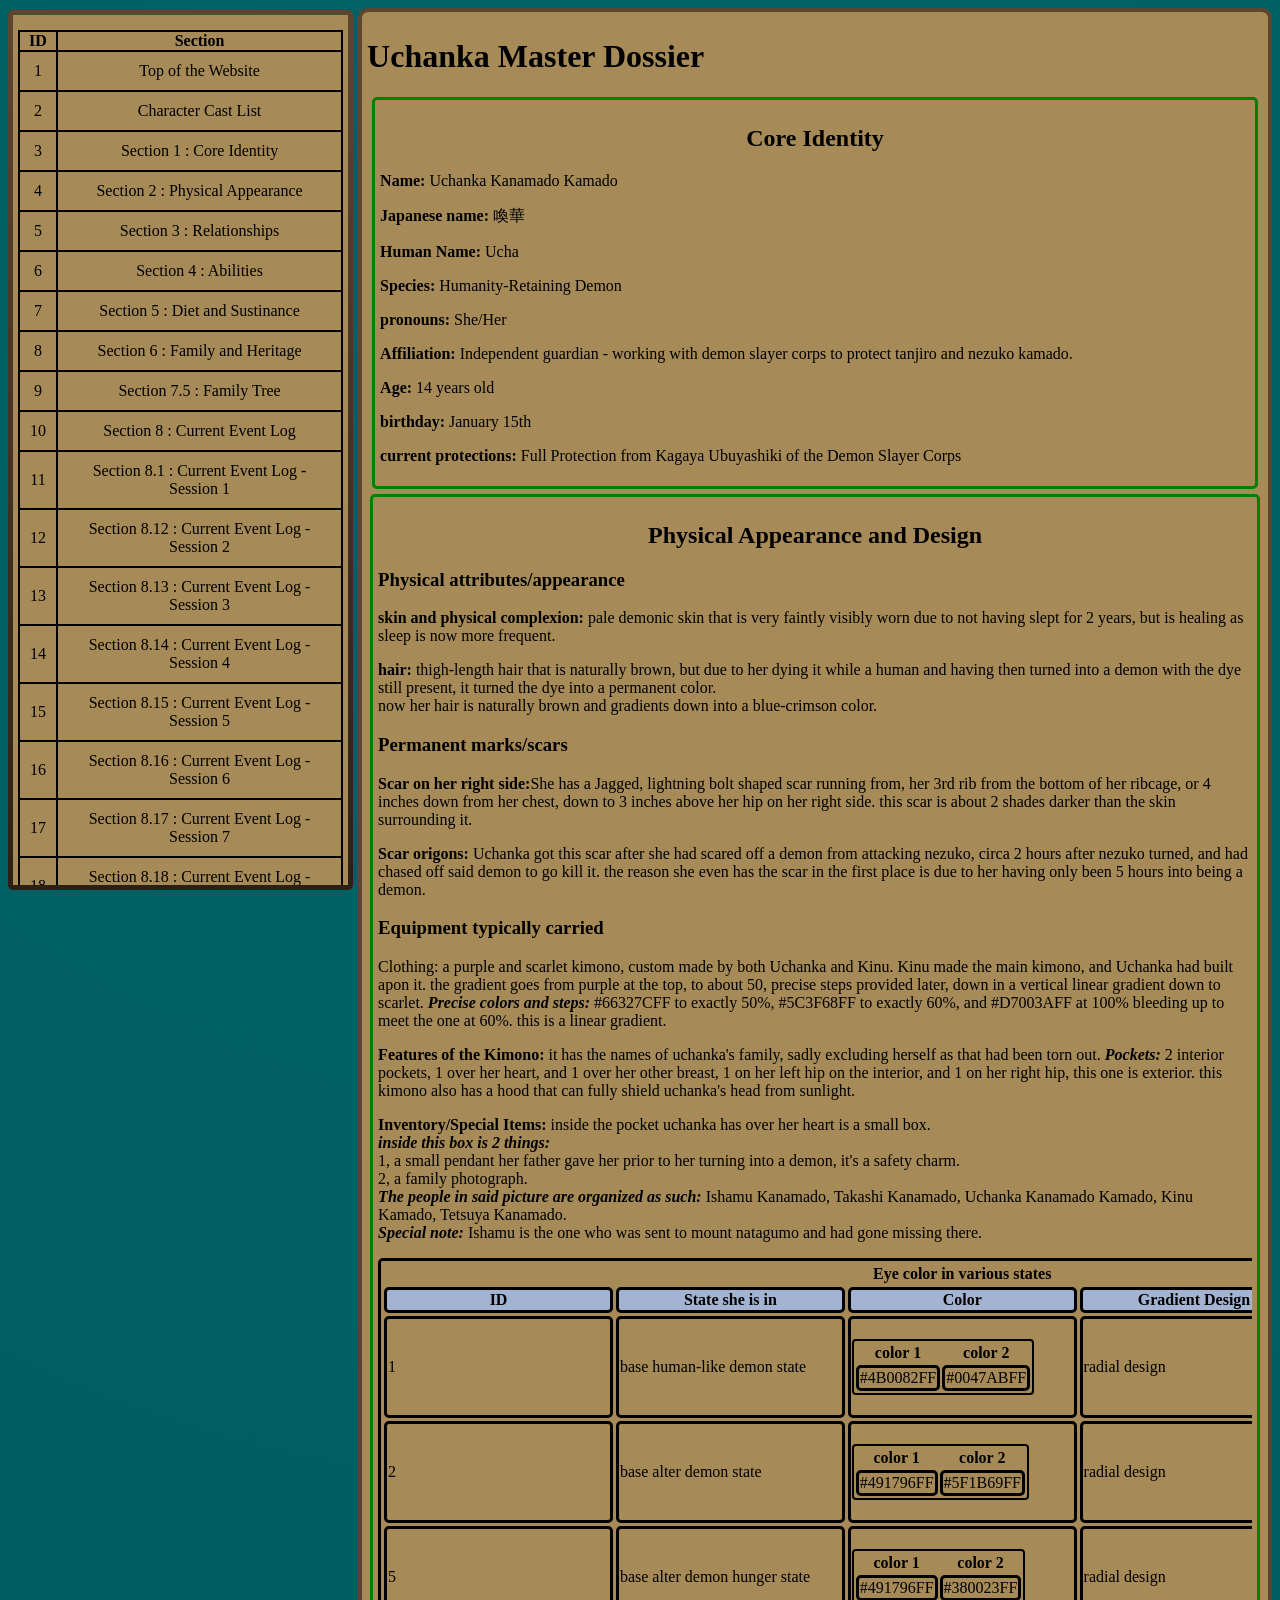
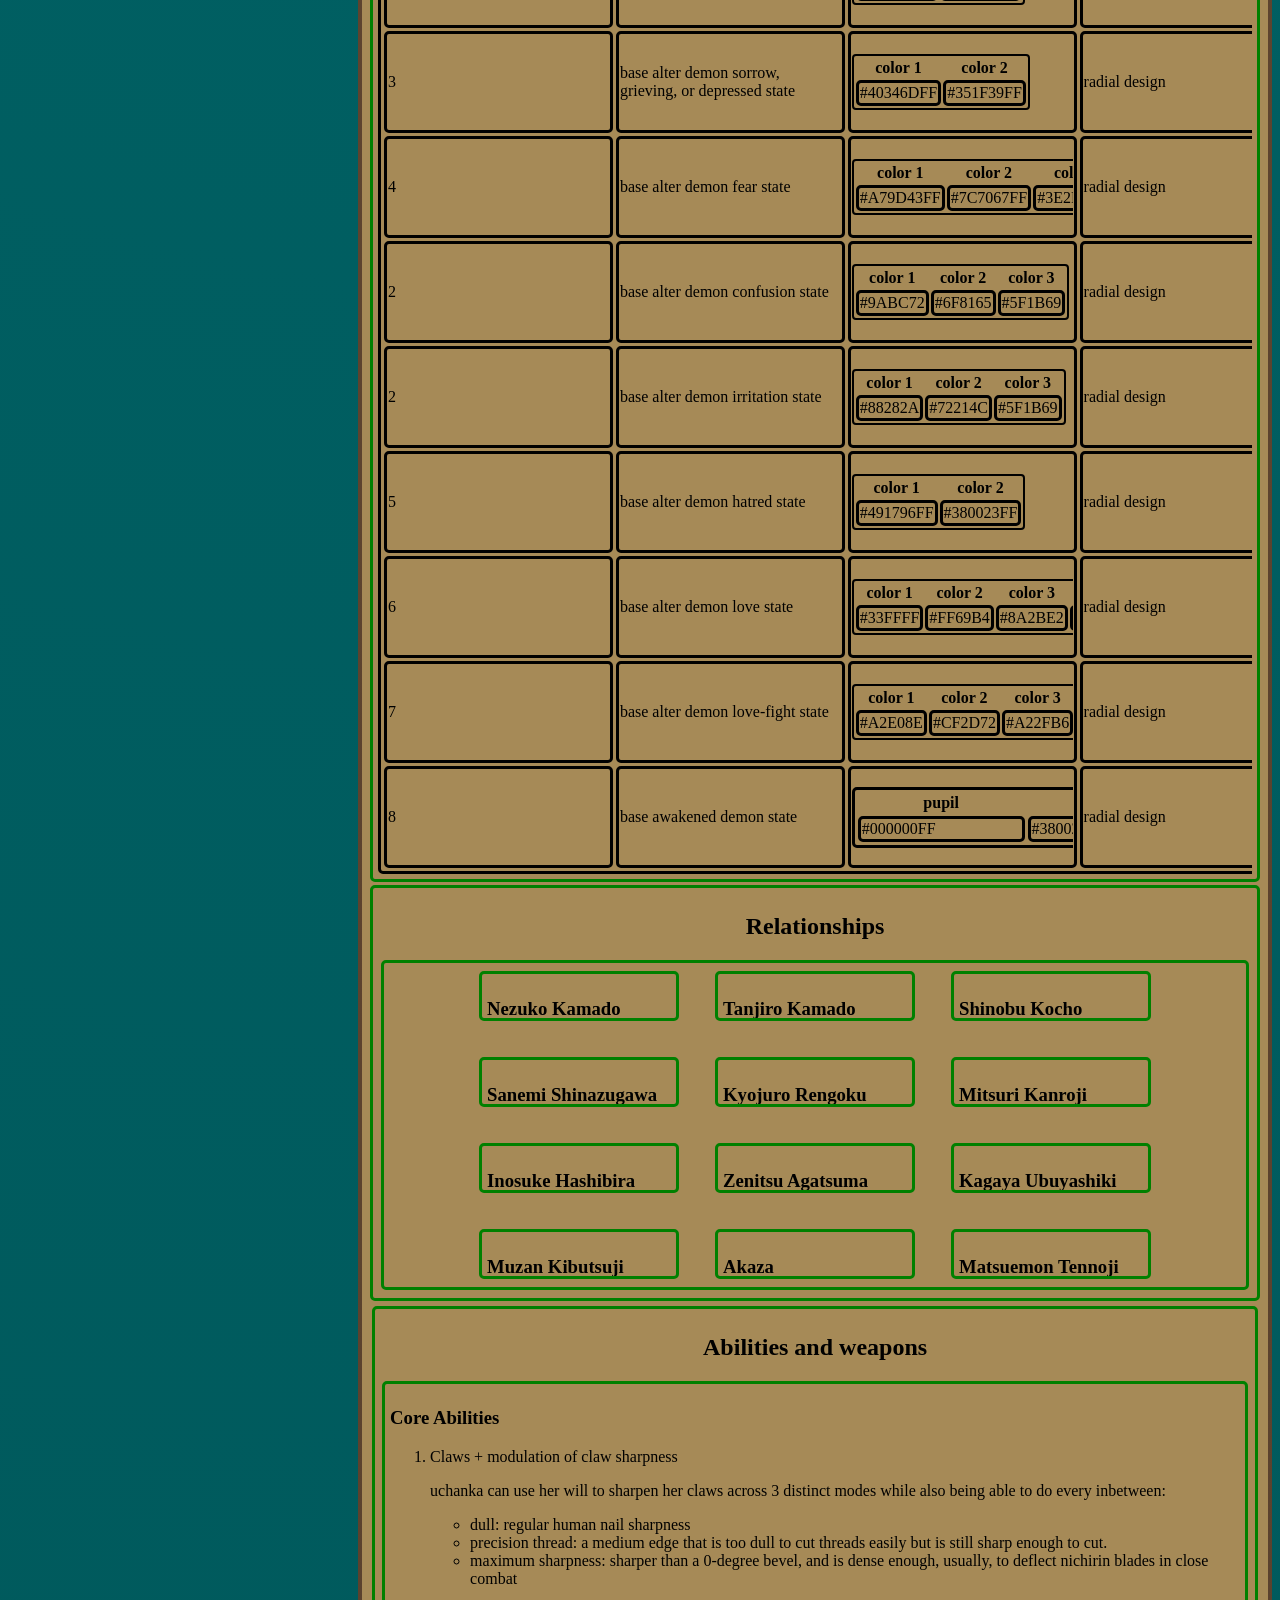
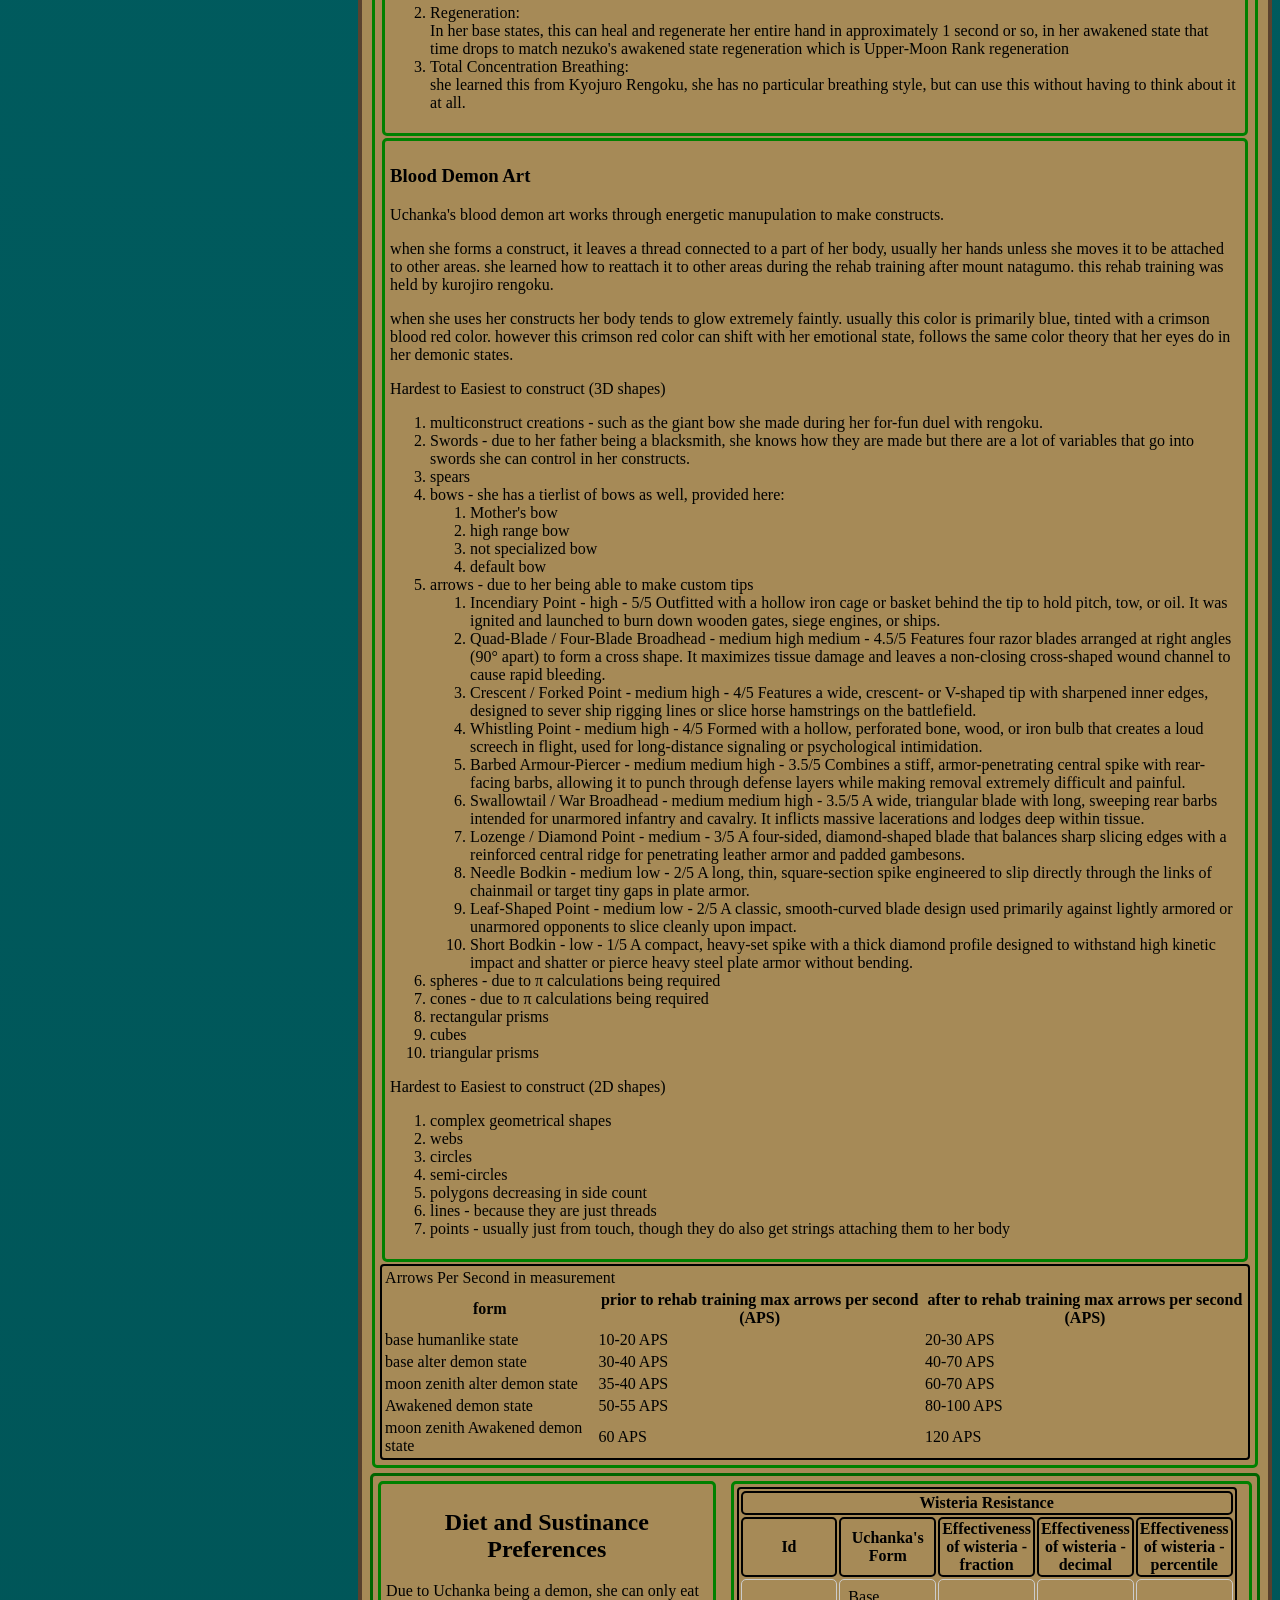
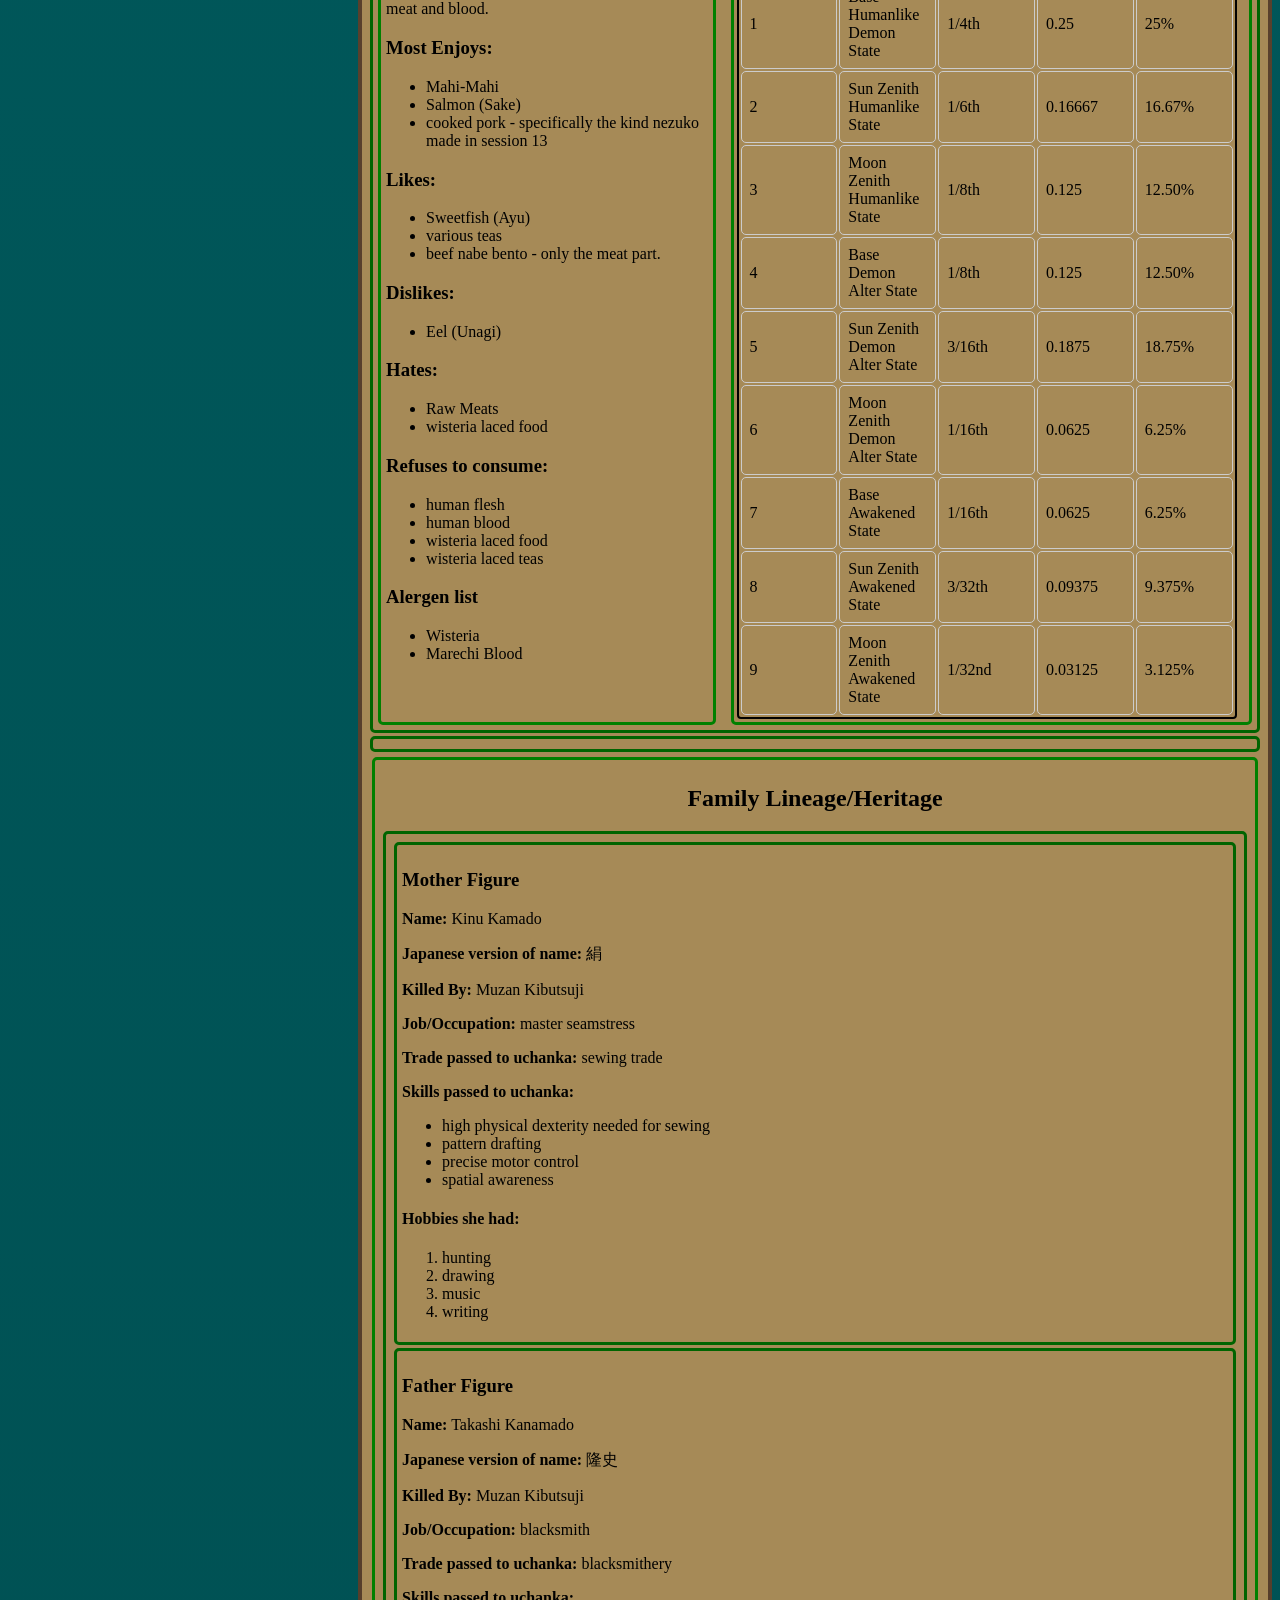
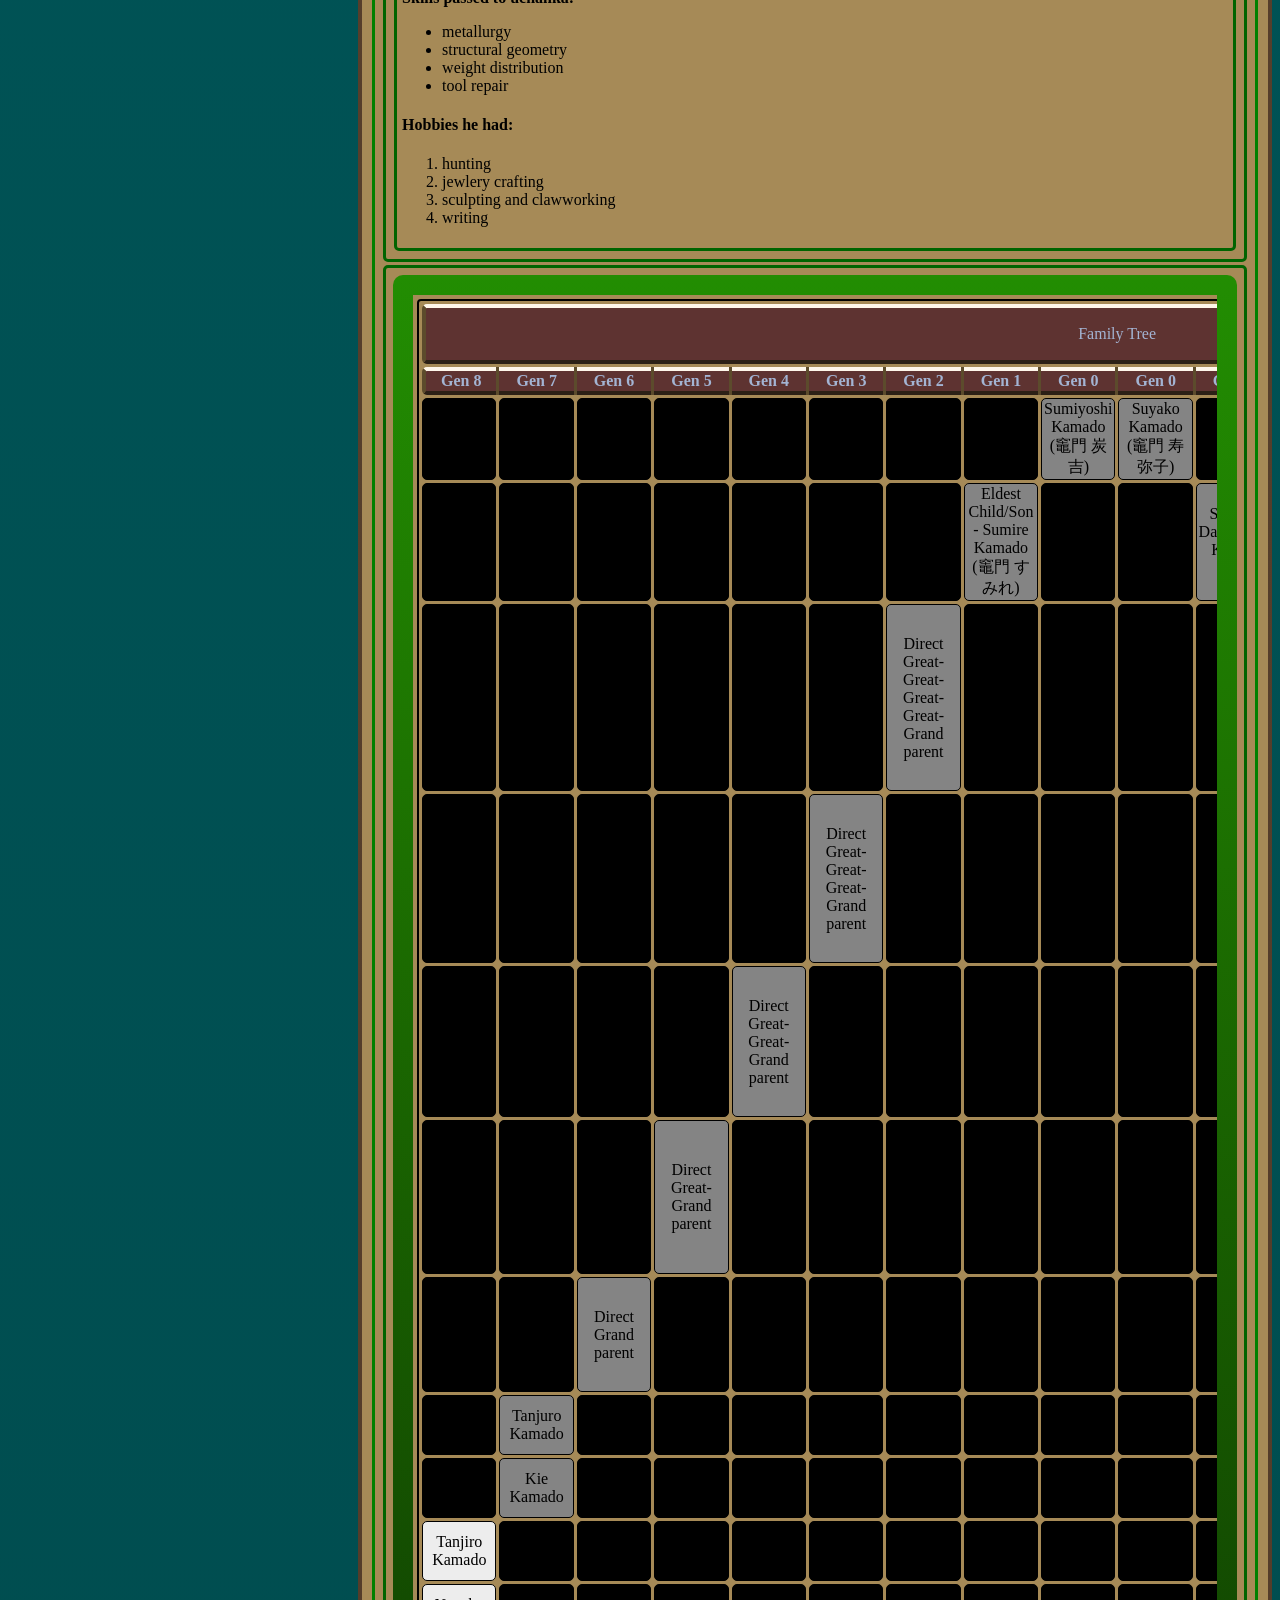
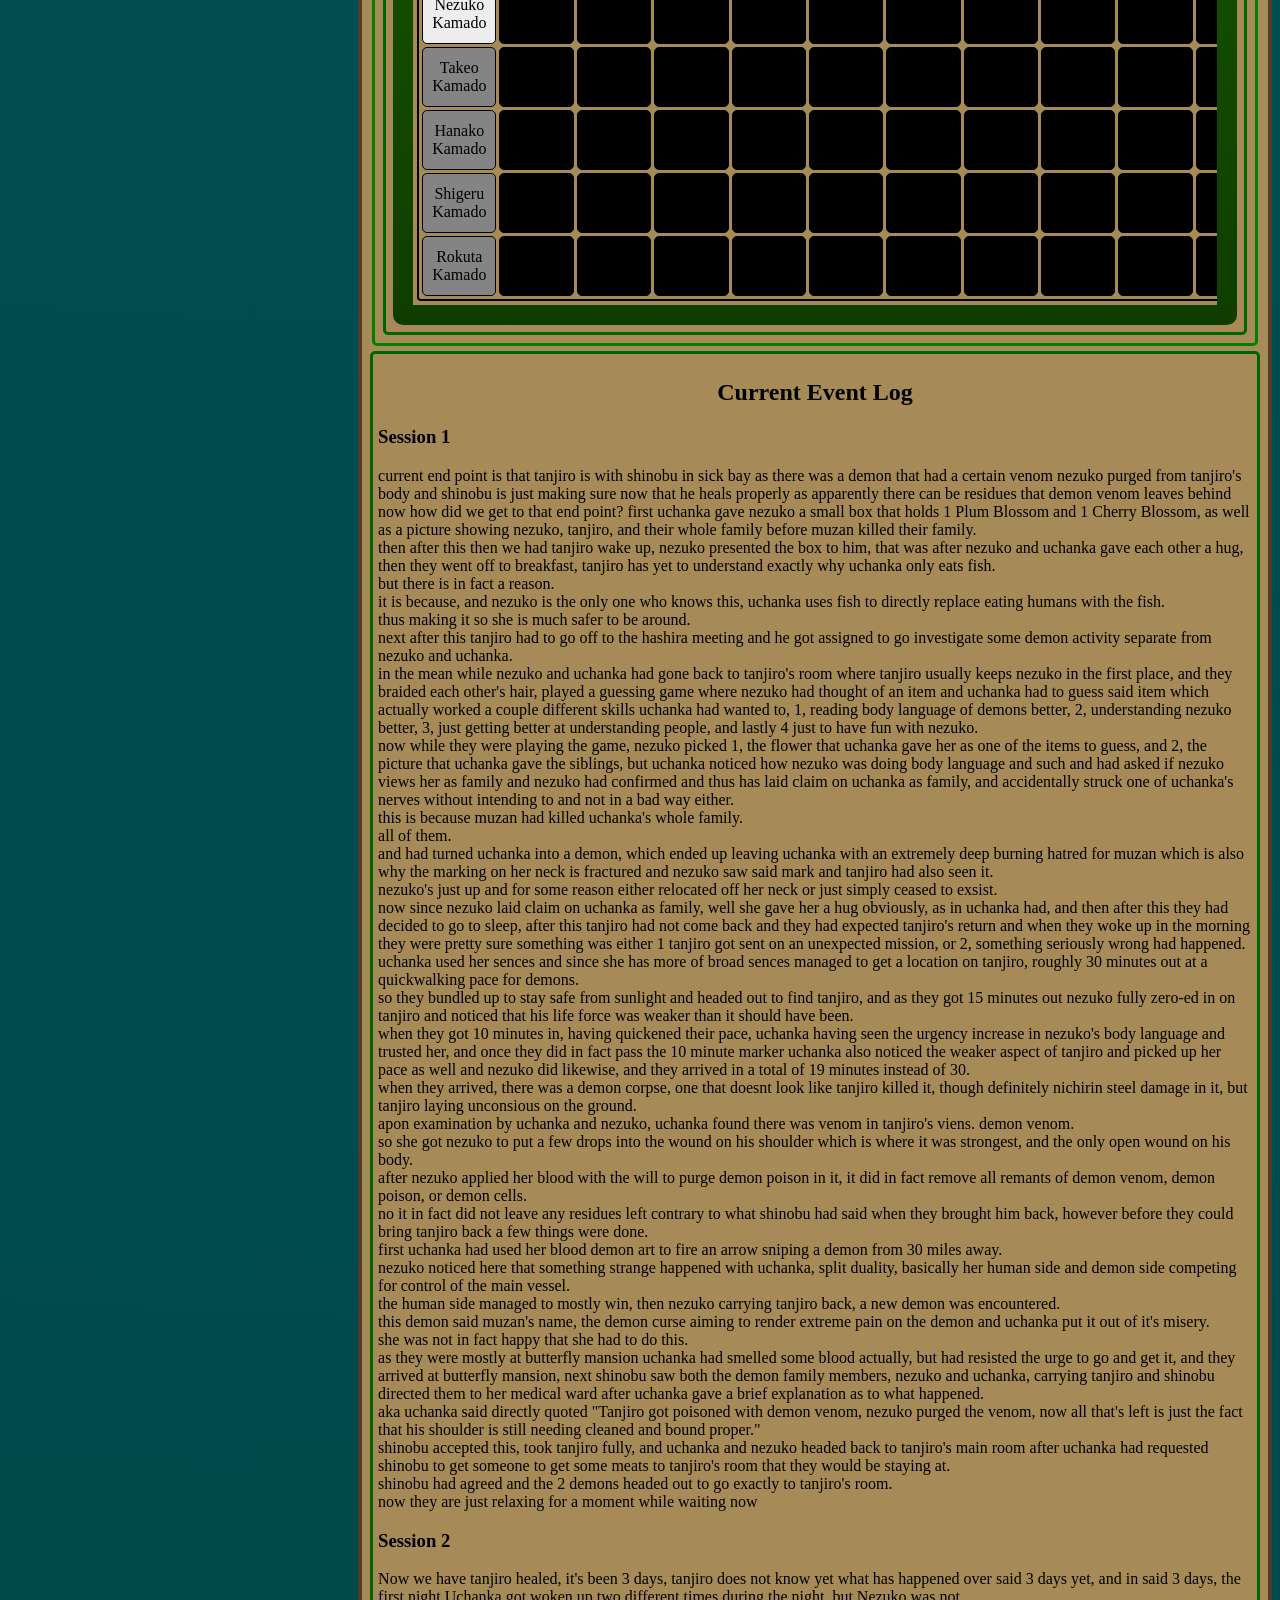
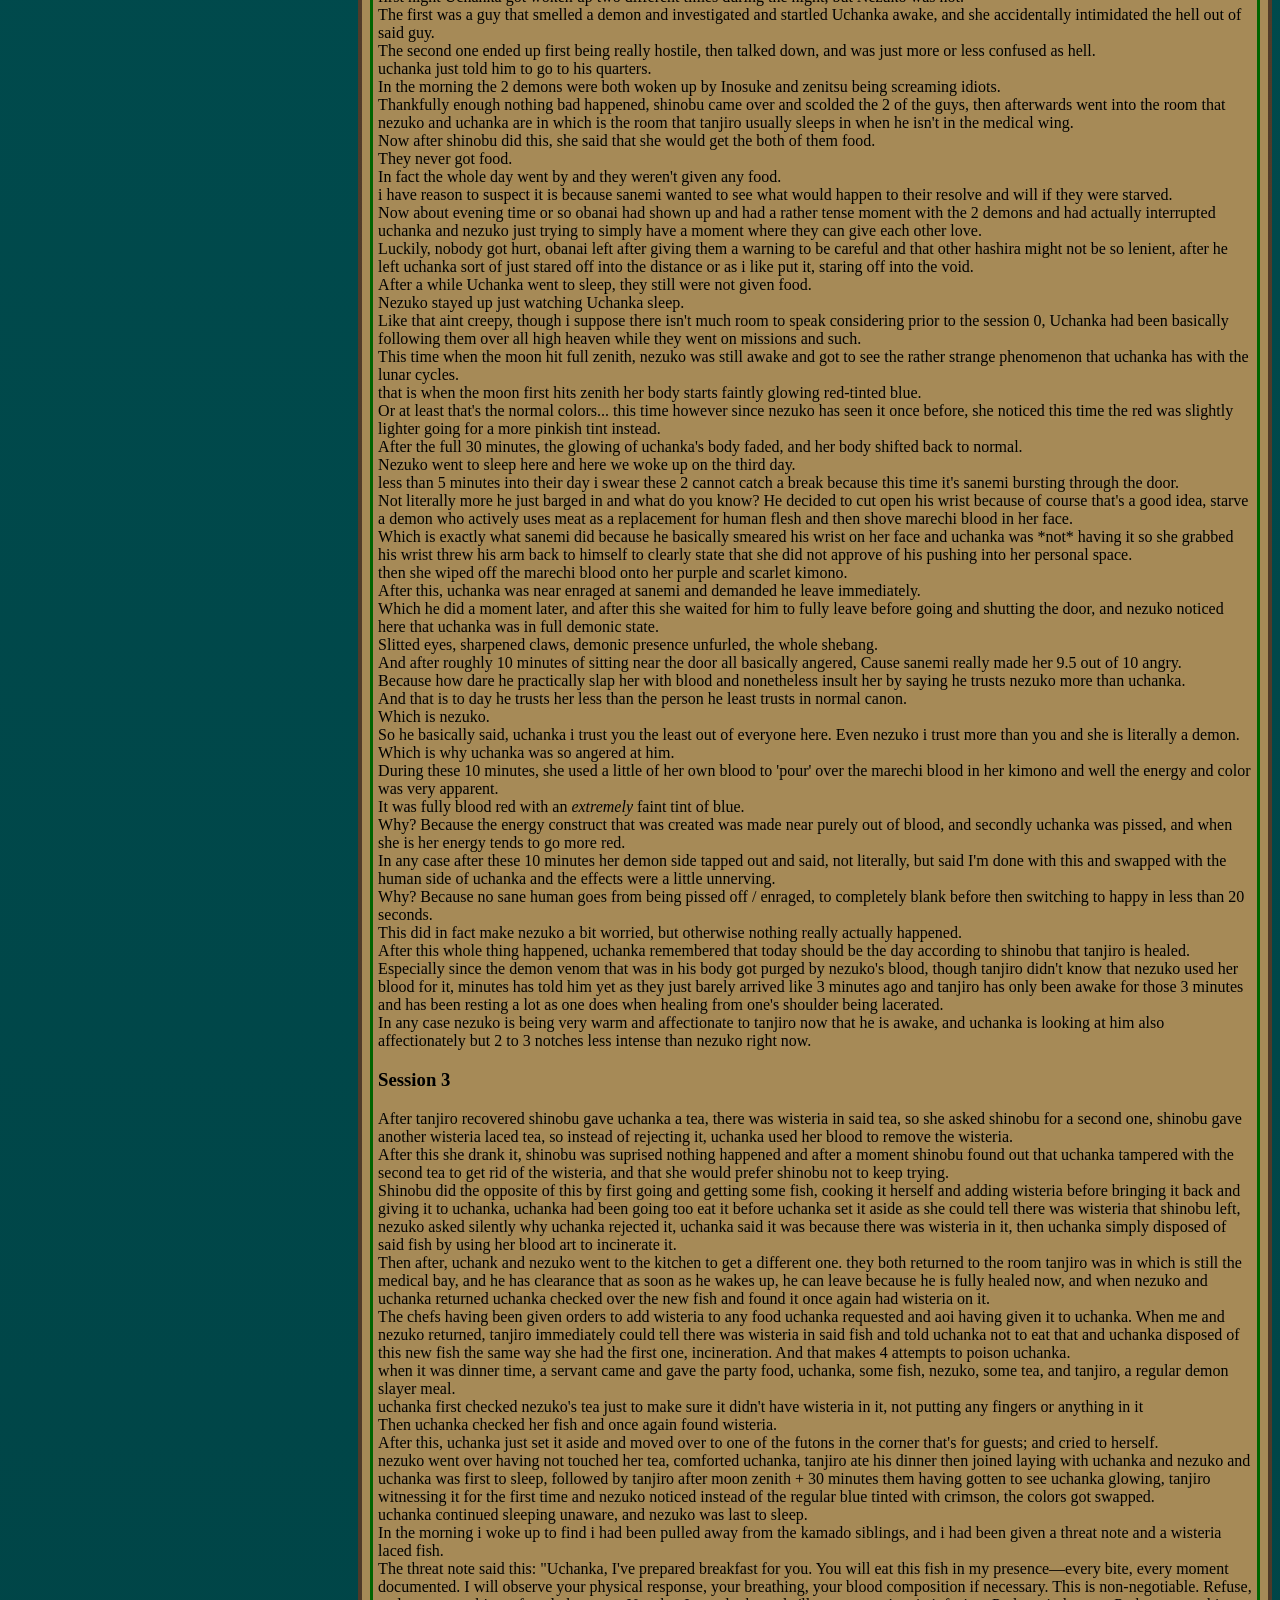
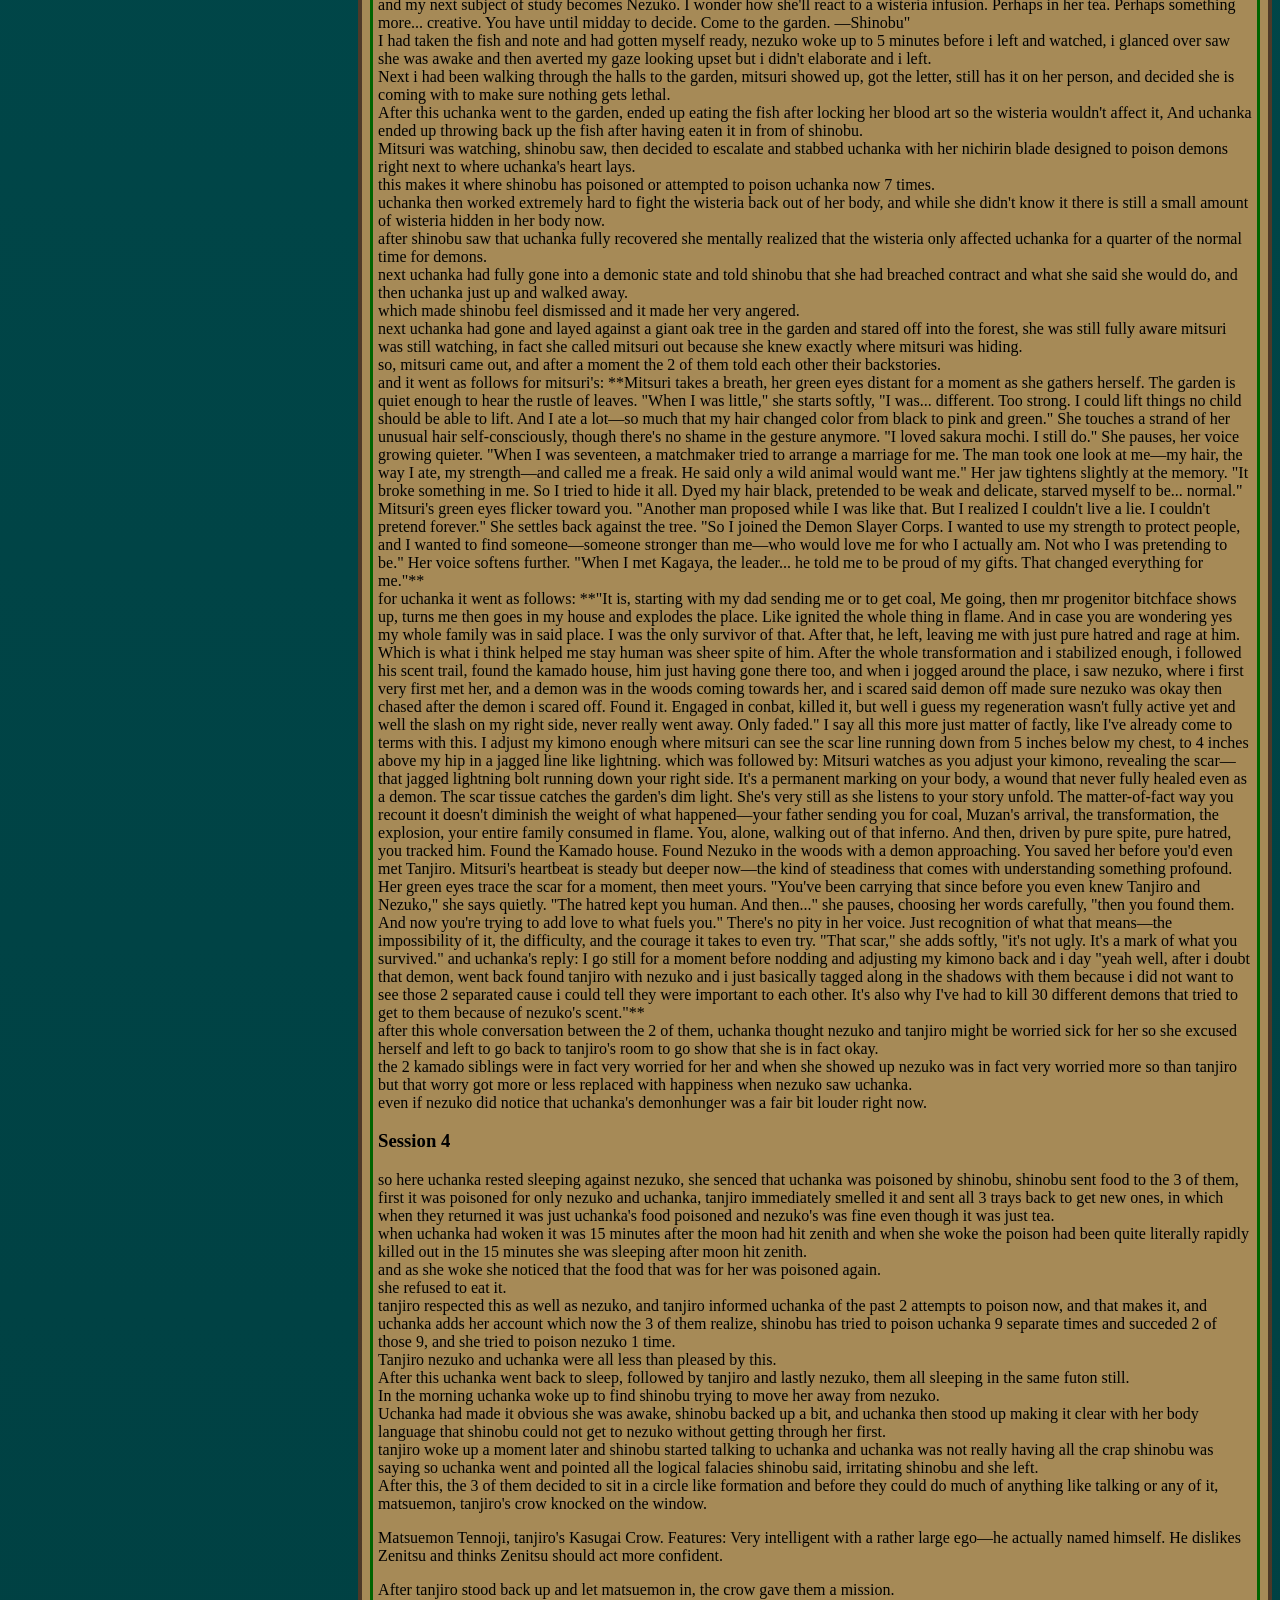
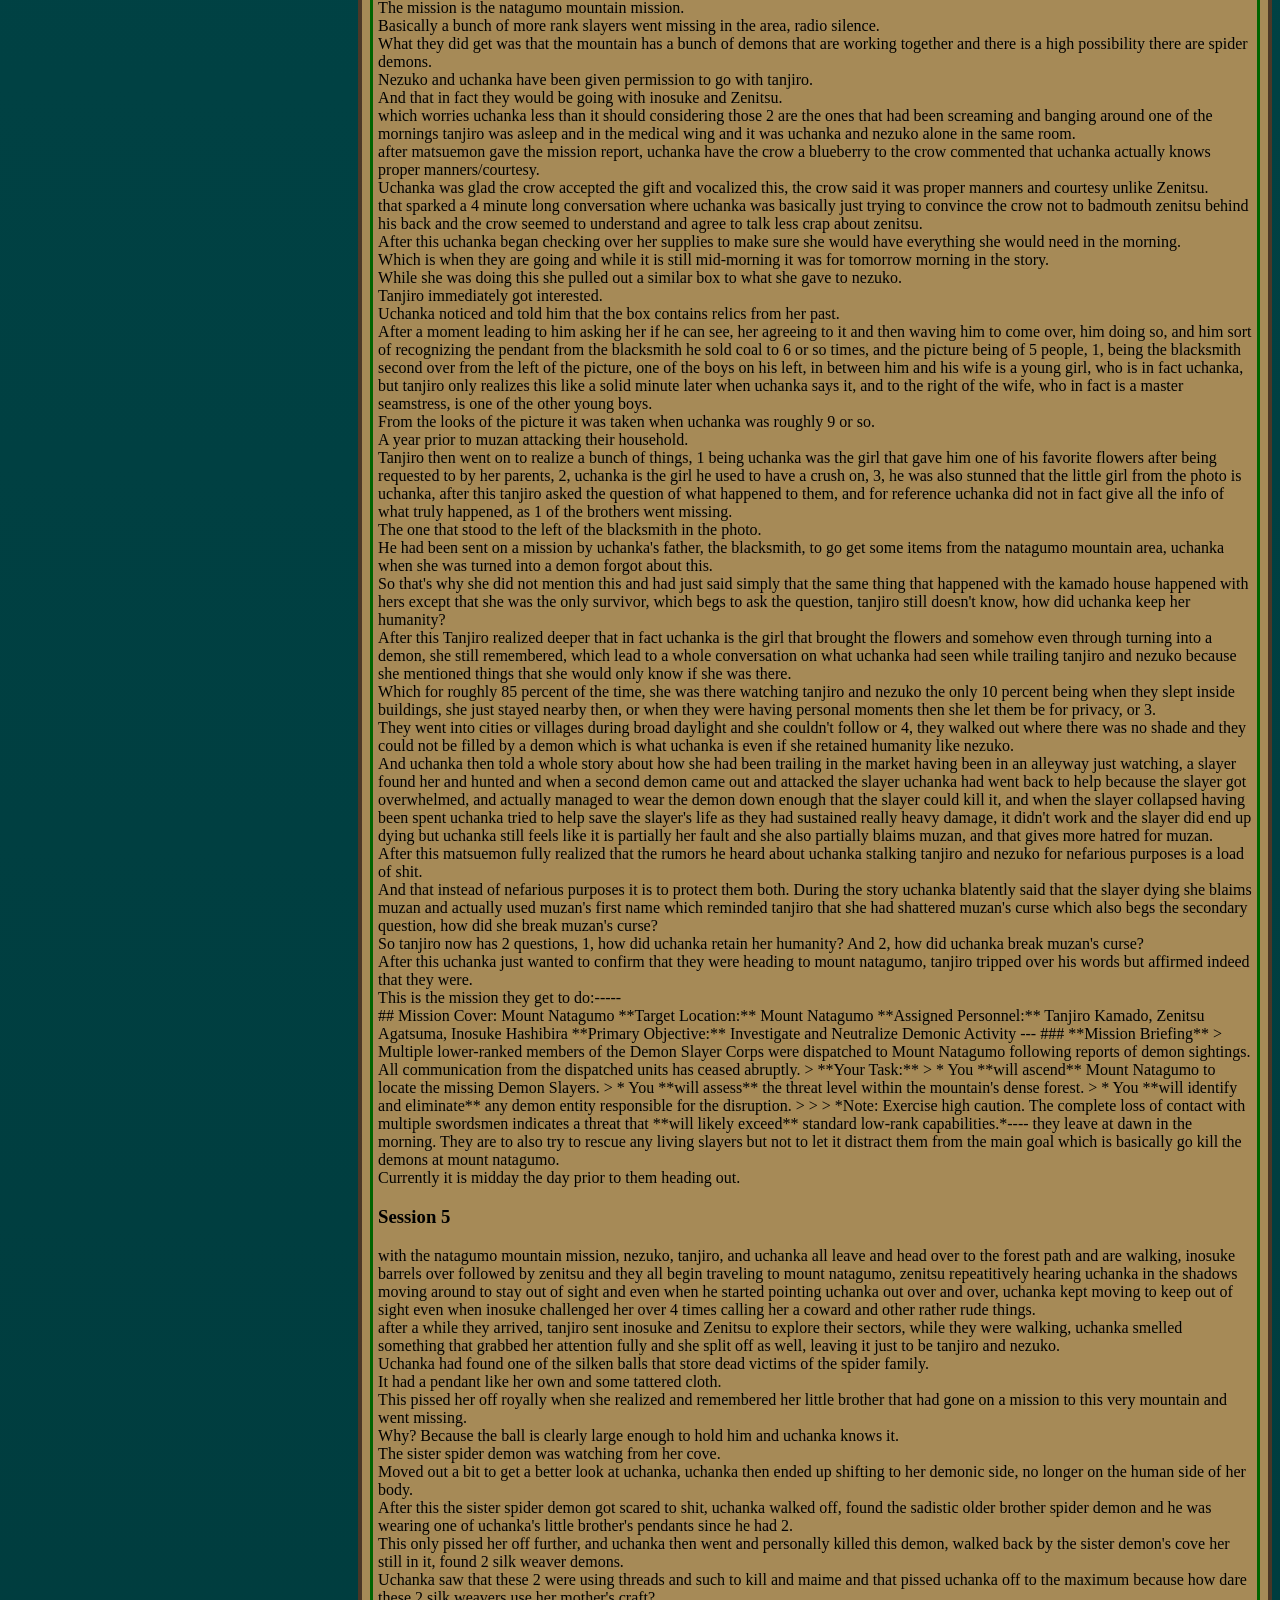
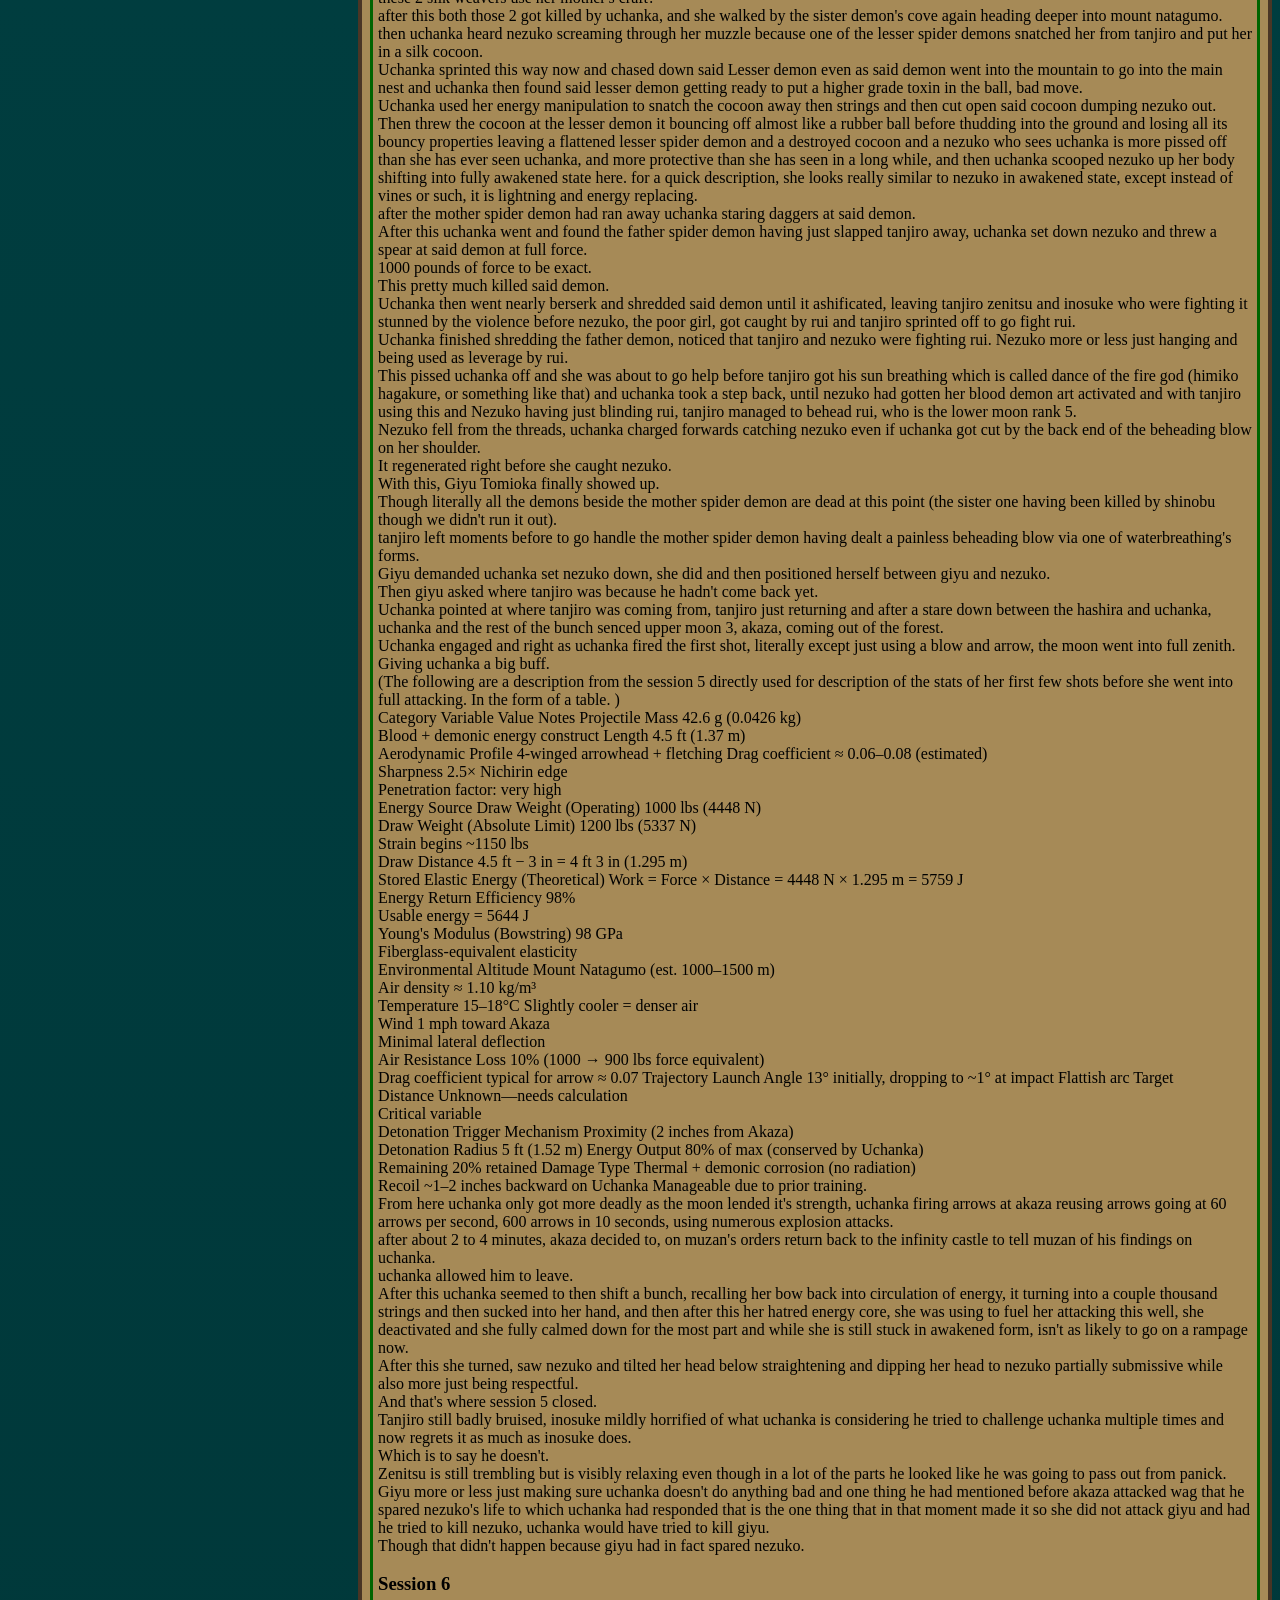
==== commit 235a1910: "added in session 13-15 logs as well as a few new foods" ====
--- a/index.html
+++ b/index.html
@@ -854,11 +854,13 @@
                         <ul>
                             <li>Mahi-Mahi</li>
                             <li>Salmon (Sake)</li>
+                            <li>cooked pork - specifically the kind nezuko made in session 13</li>
                         </ul>
                         <h3>Likes: </h3>
                         <ul>
                             <li>Sweetfish (Ayu)</li>
                             <li>various teas</li>
+                            <li>beef nabe bento - only the meat part.</li>
                         </ul>
                         <h3>Dislikes: </h3>
                         <ul>
@@ -1746,6 +1748,83 @@
                     </p>
                     <h3 id="CEL-Sess-13">Session 13</h3>
                     <p>
+from here, inosuke had left early, zenitsu talked with uchanka for a bit, her pointing out once again that she is a demon, which at this point should be blatently obvious to zenitsu, next as they were walking, she also expressed that she was jealous of regular humans because she wants to be in the sun again, but if she does that, she dies, or at least that's what she is extremely sure of. <br> after this, uchanka had killed another demon that had tried to ambush the group, zenitsu asked just how many demons uchanka has killed, she asked for clarification on what he means, whether he means with tanjiro and nezuko alone, or with zenitsu, inosuke, tanjiro etc, the whole group, zenitsu basically said he doesnt really know but do both or either, uchanka then replied with acknowledgement, then began thinking for a solid 5 minutes, and then after she had basically said 54 demons roughly she has killed in total, about 9 during the mount natagumo mission and the kyogai mansion mission. <br> after this, zenitsu was rather quiet for a moment before saying that that was more than... something, he didnt elaborate but i assume thats more than most slayers ever do, or at least something like that. <br> zenitsu and uchanka talked about the demons she killed for a moment longer before the discussion turned to her brother Ishamu Kanamado. <br> direct quote of what was said? here: 'My mom and dad needed some various things from that mountain, my dad needed some sunsteel, a very interesting steel variant i still don't know how it works, and mount natagumo had one of the materials, my mom wanted a few flowers for a specific dye. They sent him, i had asked to go with, they refused me, he left, never came back. And well. When we all went on the mission there, i smelled his scent very faintly, went tanjiro saw me stop dead in my tracks while both of us were just waking with nezuko in her box still on his back. Then i left, found... remnants including one of his 2 pendants, just laying there under one of those ball things. Fuckin piece of shit, ill have you know, the demon that did that, my brother was only like 9 at the time. I was like 10 or 11 or so and that's why i asked cause i was older.' <br> after this, the group continued to travel for a bit, the sun went into zenith and tanjiro noticed that uchanka's gait had shifted slightly to a more humanlike gait, even if it already was similar in most ways. <br> then tanjiro pointed it out. <br> uchanka then told tanjiro that when the sun is at zenith, her human side is strongest, the moon in zenith means her demonic side is strongest. <br> when the sun is in zenith, that also means that is when uchanka is weakest. <br> it's also why uchanka avoids fights during that specific 30 minute time chunk. <br> during the solar zenith, however her demonic side while it is less present, there are some upsides to it, 1, her mental state solidifies a bit more, less running on instinct, however uchanka's regeneration also is a demonic trait which is also why during solar zenith it is slower, here is what uchanka said for a direct quote on that part: "Beside being more present, my regeneration being a tad bit slower, so instead of being able to like regenerate my entire hand in like a sixteenth of a second, it takes a half second in solar zenith, basically. Like it takes a tiny bit longer than that, especially with nezuko's blood demon art burns my skin." this had surprised zenitsu because he didnt know nezuko had a blood demon art, tanjiro forgot again so he was also surprised, nezuko was surprised that uchanka was not mad at her for having given uchanka information on her own blood art. <br> why?
+back in session 8, during the time chunk between her and nezuko waiting after uchanka repaired shinobu's blade and the training, during that time chunk uchanka had expiremented to get info on nezuko's blood art. <br> using her own body. <br> nezuko had blaimed herself and had thought uchanka was just saying that she wasnt mad just to smooth things back over. <br> 
+uchanka had said that the pink flames, that burst everwhere on rui and the area he was in over at mount natagumo, those pink flames are nezuko's blood art in manifestation. <br> now the group also knows that nezuko's blood art is super effective at damaging demons other than herself, it runs on her own blood, and from uchanka's understanding it doesnt really affect physical non-demonic objects and also that nezuko's BDA can destroy demon arts and temporarily shut them down. <br> this does in fact make sence because BDAs are made of demonic cells. <br> uchanka had also then said that she tested it on herself and thats why she knows all this and was amused by this not angered at nezuko. <br> tanjiro asked if it hurt, uchanka affirmed this but also that it was good info and left no scarrs. <br> and also uchanka had told tanjiro he had 4-5 days after mount natagumo mission to ask nezuko about her blood demon art and he hadnt so uchanka had. from here, the group, aka nezuko in the box on tanjiro's back, tanjiro, zenitsu, and uchanka all arrived back at butterfly mansion. <br>
+                    </p>
+                    <h3 id="CEL-Sess-14">Session 14</h3>
+                    <p>
+Session 14
+nezuko, tanjiro and uchanka are all in the same room at butterfly mansion, same night session 13 closed with. uchanka had a nightmare in the night, nezuko woke to catch the end half of it. uchanka's dream had been particularly of the night that muzan had turned her, a lot more graphic on the actual turning part and the curse that muzan had inflicted on uchanka even if uchanka broke said curse. after this, when uchanka woke up, she was in her fear demon alter state. nezuko noticed, and this was the first time nezuko saw this particular state. uchanka had rubbed the side of her neck. which is where muzan had injected his blood to turn her. phantom pain. after this. nezuko comforted uchanka, uchanka held nezuko like nezuko was the only family she had left and didnt want to lose nezuko either. fear state for uchanka can be a bit irrational at times. nezuko also got the realization that the binding muzan gave uchanka was broken on uchanka via hatred and now she has the other side of the coin, love. which is really helpful and comforting for uchanka. a bit later, tanjiro had woken up to find uchanka holding nezuko under the blankets of uchanka's futon, he relocated to sit next to uchanka and uchanka had moved herself a bit away because in this state the only person she really trusts is in fact nezuko. that will come into play again in later sessions. after tanjiro fell asleep again, uchanka had reopened back up to nezuko again. until eventually uchanka fell asleep, nezuko did too, and nezuko decided to switch to her toddler form as uchanka' body positioning worked better for that form. uchanka had instinctually moved in her sleep to guard nezuko. in the morning uchanka woke to find nezuko in toddler form and was now once again very much affectionate to nezuko. tanjiro woke a bit later, it now morning. uchanka had adjusted so tanjiro could see both her and nezuko though uchanka's body language was still very protective of nezuko. not viewing tanjiro as a threat mind you, uchanka then talked with tanjiro, this is also the first time that we see uchanka pulling this precise duality, demon alter love state, with the humanlike state. after this uchanka asked tanjiro what his plans were, got told that rengoku wanted to work on some water breathing forms. kinda doesnt fit but sure. uchanka offered to help train tanjiro because he said needed help getting more practice with unpredictable situations. after this matsuemon had shown up, told tanjiro and nezuko kagaya wished to see them, <br> (note uchanka didnt get to come with for this meeting but you'll get the reasons later, the meeting was basically just talking over how tanjiro is going to continue caring for nezuko and if he is going to go with rengoku for the mugen train ride (yes the KNY mugen train arc.) ) <br>
+uchanka offered matsuemon a deal, go get uchanka info on why she cant go with to kagaya's meeting with tanjiro and nezuko, and she will give matsuemon a blueberry. matsuemon booked it straight out of there to go get the info. tanjiro left to go get breakfast and some salmon, one of uchanka's favorite foods, for uchanka. 
+for the next 30 minutes uchanka and nezuko snuggled basically, and nezuko got to see for the first time what happens when uchanka gets a more strong emotion. at least when heterochromatic 1 eye slitted 1 not, or both slitted is, the eye that has the slitted pupils that is the demon alter state poking out to be present, it will end up having lil specs in the iris.
+<table>
+	<thead>
+		<tr>
+			<th>ID</th>
+			<th>strength of the emotion/state</th>
+			<th>number of specs</th>
+		</tr>
+	</thead>
+	<tbody>
+		<tr>
+			<td>1</td>
+			<td>low - 1-4/10</td>
+			<td>0</td>
+		</tr>
+		<tr>
+			<td>2</td>
+			<td>medium - 5-6/10</td>
+			<td>2</td>
+		</tr>
+		<tr>
+			<td>3</td>
+			<td>medium high - 7-8/10</td>
+			<td>4</td>
+		</tr>
+		<tr>
+			<td>4</td>
+			<td>high - 9-10/10</td>
+			<td>8</td>
+		</tr>
+	</tbody>
+</table>
+bout 30 minutes later, matsuemon arrived again, told uchanka and nezuko the following: "Kagaya instructed me to relay the following: The reason you cannot attend this particular meeting is confidential. However, he wishes you to know that it does not involve you in the discussion itself. He also made a point of emphasizing," Matsuemon continued, his beady eyes fixed on uchanka here, "that this is not a reflection of distrust or displeasure. Simply that certain matters require discretion involving only Tanjiro and Nezuko at this time. Kagaya also said to tell you that you remain under his full protection, and that this meeting changes nothing regarding your standing at the Estate." then matsuemon also remembered that rengoku also asked him to tell uchanka that rengoku requested her pressence at the same training field where he dueled her about a week or so back. just said that he wanted her there nothing more. uchanka had confirmed she understood and asked him to go tell tanjiro, matsuemon understood and left. uchanka then got herself ready to go and head out to meet rengoku, not leaving yet, tanjiro returned, gave uchanka the salmon, she ate it, enjoying it thoroughly, after finishing, tanjiro finishing too and was going to leave soon, uchanka simply just hopped out the window to go meet rengoku, tanjiro was mildly surprised and concerned if uchanka was okay. ps she was. then the 2 kamados headed over to kagaya's. uchanka went to rengoku. he was just wanting to invite her personally to join him on the mugen train mission he got assigned and told to gather a few to go with him. uchanka accepted and also found out tanjiro, nezuko, zenitsu, and inosuke would be going as well. after this uchanka dueled rengoku apon his request. wooden blades, dulled but elongated claws. non-lethal. sanemi joined a bit later, and uchanka was surprisingly well enough holding her own. against 2 hashira. that was mainly because it was not lethal, had it been lethal, she would have been killed... she managed to land 8/100 blows against sanemi. he was angered that she had gotten that many. 15 or so against rengoku. the next day, the group showed up at the train, rengoku was doing what he did in canon. the group boarded the mugen train. uchanka did her absolute best to appear as humanlike as possible, the slayers all kept their blades hidden. rengoku when the group found him was... devouring a bunch of beef nabe bento boxes. the group sat down with rengoku, rengoku insisted uchanka try it, after a moment she accepted and tried the beef part of the bento box as she still cannot eat rice. her body rejects it fully and utterly. after rengoku and uchanka finished, 2 demons, was just a guise by enmu, had both entered the cabin the group was in, rengoku killed both demons with forms 1 and 2, each one for a different demon. tanjiro was very impressed even though he has sun breathing... though he isnt great with it yet. rengoku is great with flame breathing. tanjiro wanted to ask rengoku if rengoku knew sun breathing, rengoku does not. after this, the conductor showed up, punched all their tickets (excluding nezuko's) uchanka got a bit suspicious, though in the end the conductor punched her ticket too, and quickly left as they all slumped to unconsiousness due to enmu's bda. uchanka... didnt stay unconsious. instead of staying asleep like pretty much all victims of emnu's craft, it just knocked out uchanka's humanlike side and made that side of her... go completely unconsious. her demonic alter side was still very very much active. and when she had come back online she was scared. understandably so. after this, nezuko was in fact still awake as she didnt have a ticket. at this point in time it's nighttime. all the passengers of mugen train are all asleep except for 8 people/demons. 1, uchanka, 2, nezuko, 3, the conductor, 4, enmu, 5-8 are... some people we will meet later. so. from here, uchanka had gotten herself out of her seat and was standing in the corridor of the cabin still next to the table where her allies -nezuko are all asleep. uchanka checked on tanjiro first, found he was not in fact okay, nezuko started working to get tanjiro awake again. here is where... the other 4 on that list come in. the DD children (dream-demonlition children.) here the first one came in, uchanka blocked this kid, ended up putting him in a cage, aka a cubeconstruct from her own blood demon art. the other 3 showed up, ended up getting the same fate, none got kiled btw. uchanka had let her demonic pressence fully flare before having caged these 3, cause she was trying to intimidate them into leaving. it did not work. it did scare teh shit out of them though. ps, eye color here had been the fear state but switched when the kids came in to a mix of the hatred alter state colors and the love - protection style colors. how that work? mix the colors that coincide with each other. the conductor showed up cause all 4 d d kids got caught teh conductor ended up getting caught in a cube as well. enmu got pissed off by this, tried to then do a verbal command to demand uchanka go back to sleep, it's gonna take a second to prime. uchanka had told tanjiro since he is now awake, and nezuko to cover their ears. and had also formed a barrier around them like uchanka had with the 4 kids and the conductor. (those 5 are still human and uchanka could tell.)
+                    </p>
+                    <h3 id="CEL-Sess-15">Session 15</h3>
+                    <p>
+session 15 - so this one is a lot longer and works riiight off where session 14 ended: enmu had basically said basically that he thought uchanka having such defencive instincts and was wondering how long she can maintain these 'elaborate' constructs. <br> note they are cubes. <br> one of the easiest constructs in the 3d construct list she can form literally second easiest. <br> only triangular prisms being easier. <br> usually. <br>  then enmu tried to channel and use the ability to tell uchanka to sleep he had been priming; and uchanka ended up using a new ability for the first time ever. <br> energetic speech. <br> basically how this works is she channels a ton of energy into her vocal cords and then says 1 - 3 words, and if her will that she embued into the energy doesnt meet a stronger one, her command ends up working. <br> in this particular case it was to say, silence. <br> tanjiro was now very confused and alarmed because uchanka last he saw was in humanlike state and not glowing faintly with protective and hate energy. <br> and he also saw her eye color had shifted to what was described, aka  a mix of the hatred alter state colors and the love - protection style colors. <br> how that work? mix the colors that coincide with each other. <br> quote from the notes of session 14. <br> in any case, after this uchanka told nezuko to keep inosuke, zenitsu, rengoku, tanjiro and herself safe. <br> and since tanjiro is awake she told him to not get killed, not make stupid decisions, and to stay safe. <br> and to also make sure nezuko doesnt get hurt he didnt realize this but uchanka was trusting him to keep nezuko safe. <br> after this uchanka went to go get all the passengers safe because enmu had fused himself with the train. <br> as she sprinted down the cabins, all 5 of them, she used her bow, to shot every single appendage she could, as well as formign cubes around every single passenger, at this point she had partial moon zenith buff which is how she even managed such a feat as to craft over 600 constructs in less than 10 minutes alone. <br> this whole thing pissed enmu off roooyally. <br> uchanka basically insulted the worth the train. <br> had done this. <br> in then in cabin 5 she sat on top of a cube, having exactly 614 constructs having tyed off the ones that went to the 5 people from earlier, aka the 4 d-d children and the conductor and the cube protecting tanjiro nezuko zenitsu and rengoku and inosuke. <br> here she was able to engage her awakened state, using the secondary of the catalysts to engage it. <br> because how she does is 2 methods: 'usually is only triggered by extremely high emotions or when she has way too much power coursing through her, like if the lunar zenith is happening.' she used the secondary, too much power. <br> from here the moon finnaaly went into full zenith adn as she sat on the cube she used all 614 threads to 1, protect all the passengers all 200 or so of them. <br> and the other 412 to attack enmu. <br> how? by shifting all the arrows into spikeballs that dug into his flesh that fused wiht the train, preventing him from... <br> expelling the arrows. <br> cause if he does it just rips his flesh... <br> not fun. <br> after this, uchanka had basically harnessed moonpower to burn enmu with every single one of those 412 constructs. <br> enmu retreated into the engine car of the train, uchanka then recalled every single of her constructs beside the cubes protecting the passengers as enmu de-fused with the train. <br> she then walked towards where she could sence enmu, walking by the first cabin holding now all the now awake slayers. <br> rengoku saw the state she is in, the fact that she has a oppressive aura that weighs down insanely heavily, how her eye color is the demonic awakened state colors now, and tanjiro joined her to go kill enmu, as she was walking to enmu tanjiro had to jogg to keep up because of how fluid and fast uchanka was walking. <br> rengoku noticed akaza's pressence outside the train went to go confront. <br> uchanka entered the engine room, saw enmu, he basically... <br> begged for mercy even when he himself would not give it. <br> then seeing uchanka was not going to. <br> he tried to use a sleep command on her, it failed royally and uchanka basically used a bunch of thread constructs, the second easiest constructs she can make, and made it so enmu was bound and couldnt move at all. <br> tanjiro then used the hinokami kagura to behead enmu. <br> uchanka went out of the train saw akaza he was startled and thrilled ot see her and uchanka was like oh god not you again. <br> she was still in full awakened moon zenith buff state. <br> after this, akaza realized uchanka is a woman, fully, and well... <br> was very dissapointed he couldnt fight her, after like 5 hours, akaza almost managed to land a punch on rengoku but had hit uchanka instead because she jumped in the way. <br> this ended up making akaza flip out, saying quote "I—NO—I STRUCK YOU! I VIOLATED—THE VOW—I—" and had in fact made a hole in uchanka's body. <br> uchanka regenerated then proceeded to in her awakened state fully recall back all energy she could pheasibly harness, all the cubes of the passengers' cubes reabsorbed now, and the spear from the fight where she was keeping akaza from forcing rengoku to fight, the energy forming into a ball that is palmsized and glowing insanely brightly and crackling with energy and lightning patterns all over it, and proceeded to form only 2 constructs with it, 1, her mother's bow, it forming completely and utterly, and an arrow, and the arrow had an Incendiary Point ( - high - 5/5 Outfitted with a hollow iron cage or basket behind the tip to hold pitch, tow, or oil. <br> It was ignited and launched to burn down wooden gates, siege engines, or ships.) and had formed a miniature orb inside the cage part of it and then shot akaza with it her body straining to do it as it had been a basically last hail mary shot. <br> it hit. <br> akaza literally had nigh no time whatsoever to even react and the arrow basically started incinerating him. <br> the sun was breaking into dawn, uchanka recalled what energy she could from the bow and arrow and akaza fled. <br> uchanka stood as the recoil of the bow from the sheer force had slammed her into the ground, and she is now in the demonic alter hunger state. <br> for the first time ever. <br> rengoku had then put his haori over uchanka as her kimono was too damaged to protect her properly from the sun, then they were taking care of her, everything was going okay... <br> until sanemi showed up, saw the fact that uchanka had akaza's blood on her and also her covered a lot in her own blood actually and assumed she killed someone and drew his blade. <br> uchanka got scared to hell, and instead of just hunger state it split into fear mixed with hunger state and she fled. <br> note at this point she is no longer in awakened state as she burnt through all the energy she had to sustain said state. <br> uchanka had managed to in 3 bounds get to the roof of the train and sprint away, sanemi pursued, annoyingly enough, despite rengoku screaming at him practically to stop. <br> uchanka got away from sanemi having used full evasive tactics to get the fuck away from sanemi. <br> nezuko during this could sence only pretty much 1 core thing from uchanka run away, dont die, hungered, fear. <br> at this point sanemi returned back to the train to get an earful from rengoku, nezuko got into tanjiro's box tanjiro uses to carry her around adn the group quickly then began making pursuit of uchanka nezuko able to follow. <br> rengoku is still pissed with sanemi because uchanka has kagaya's protection still and she never killed anyone, she resisted her demon hunger adn instead accepted just a bunch of preserved cooked animal meats. <br> back over in the forest, with uchanka 5 miles away, she leaned against a tree very tired from how fast she ran, because she ran faster than sanemi. <br> the wind hashira. <br> so that means going faster than 40 miles per hour. <br> so. <br> after this uchanka had met a demon in the woods. <br> doma. <br> she didnt know it yet until later. <br> and he offered to help her find a hunting ground. <br> after this, she followed doma for a moment before nezuko in tanjiro's box had screamed her name and she paused having heard it, doma said to ignore it and it was a trap, little did uchanka know doma was trying to get uchanka alone so that he could kill and then eat uchanka. <br> she didnt know. <br> after she kept followign for a moment longer nezuko screamed her name again, and uchanka decided to dart into a hiding spot, doma was told by uchanka to just wait and if it is a trap to help but otherwise let her have this moment to be with her family. <br> doma oblidged. <br> and note the entire time uchanka has been in her demonic alter hunger state, she has been nonverbal and communicating a similar way to nezuko. <br> soft vocalizations that dont take human speech. <br> nezuko showed up, uchanka got nezuko to come to her, and then had wraped nezuko into a fierce hug. <br> sanemi being an idiot and clearly didnt learn his lesson last time, decided to go and try getting nezuko and uchanka back himself, this scared uchanka again, she scooped up nezuko, and fled again. <br> slightly slower than sanemi but using more advanced get away evasive maneuvering and sanemi lost track of her. <br> again. <br> rengoku before sanemi had tried to tell him he is only gonna make things worse and what did ya know, rengoku was right. <br> doma got to see that uchanka is fast, even if depleted, terrified, even when carrying someone her own body weight. <br> and now what's worse? instead of sanemi having scared off and gotten the group lost 1 humanity retaining demon, uchanka, now he got both humanity retaining demons completely separated from the group. <br> both nezuko and uchanka. <br> had sanemi just let tanjiro go get nezuko, they could have gotten uchanka some food, got her back to her regular demon alter state, and then her just sleep off the rest of the depletion. <br> that was how it would have gone had sanemi not been a dunderhead. <br> now in any case, continuing on, since there is still a huge chunk of the session story we have yet to cover, as uchanka was sprinting at near full speed she noticed that the forest had been split by a 10 foot wide river, she rapidly adjusted, moving shielding of cloth to nezuko so that she would be unharmed, even if it meant she would get burnt by the sun a fair bit, and she accelerated to full demonic speed and launched over the river, got her back a fair lot bit charred where the layers of uchanka's kimono or rengoku's layers didnt protect, mainly on the back of her neck and shoulderblades and some of her arm. <br> she landed on the other side of the river, alive, and quickly continued sprinting and adjusted to make sure nezuko was safe in the cloth, she was though she was very very concerned cause she could smell the ash and charred flesh on uchanka, uchanka adjusted to fully cover herself while sprinting with nezuko. <br> and after uchanka got about a quarter mile away from the river, uchanka slowed and then pretty much collapsed to the ground leaning against a tree still trying to make sure nezuko didnt get jarred but her own body trembling. <br> at this point uchanka basically told nezuko nonverbally she is trusting her to go get some food for herself cause she cant move anymore to hunt for herself and here nezuko notices that the eye colors uchanka had which is the de-saturated hungered look, mixed with the panicky yellow tan color, but that tan color is mixed with a few shades of warm pink. <br> meaning the hunger state, mixed with fear state, and love state. <br> nezuko could also hear int he communication where uchanka was asking her to get food that uchanka loves her more than hunger, more than fear, more than the pain and her beign safe in uchanka's eyes was worth the pain she was currently in. <br> nezuko also recognises that uchanka was giving her her trust to go get food and care for uchanka because uchanka doesnt give her trust to just anybody. <br> she hasnt even given this level to tanjiro in the past. <br> to hunt for uchanka and bring back food. <br> nezuko then left to go get food. <br> nobody knows this beside doma, but doma was actually watching from a distance once he figured out where the fuck uchanka ran off to. <br> back with the group, about 30 minutes in total, which was how long the other side was running for basically, the group, aka (ill specify now) tanjiro, rengoku, sanemi, zenitsu, inosuke, all 5 of them are at the river side. <br> on the other side of the river from uchanka. <br> rengoku is now absolutely pissed with sanemi but is just shouting with controlled fury saying direct quote of "SHINAZUGAWA! Do you comprehend what you have done?" then had continued to say "One humanity-retaining demon was missing. <br> One. <br> Uchanka—protecting us, protecting innocents, choosing to work alongside Demon Slayers despite her demonic nature." then he moved towards sanemi continuing to say "And now TWO are missing! Uchanka AND Nezuko! Both driven to desperation by your reckless aggression and false accusations! She did not kill anyone! She was FEEDING! Stabilizing herself! And you—you have destroyed that fragile progress!" sanemi made the weak argument of "She's a demon. <br> They can't be trusted. <br> I was protecting—" and rengoku shot that down by saying he was destroying and that kagaya extended protection to both of the 2 demons he chased off and that he has violated the trust that they had built. <br> tanjiro here had picked up the scent uchanka had which was uchanka had somehow managed to achieve akaza level velocity to shoot across the river and had protected nezuko fully and he could smell the small ammount of charred flesh, should be able to be livable but still, then the group noticed the tiny amount of ash on the stone riverbank. <br> which shows that a demon had chosen deliberate exposure than accidental contact. <br> which is how tanjiro pieced together what uchanka had done. <br> tanjiro then told the group that in fact uchanka is in fact carrying nezuko, even injured, starving and that uchanka is carrying tanjiro's sister. <br> the group still has no clue how to get across the 10 foot wide river. <br> back over with nezuko and uchanka, nezuko just got a kill on a decent-sized boar. <br> then nezuko brought over the food and had then used her blood art to cook it after uchanka had made a sound that basically said she was glad nezuko came back, but also wanted nezuko to be able to cook it if there is a way to do so. <br> because cooked food sustains uchanka better than raw food. <br> it... <br> it doesnt really uchanka just 1 hates the texture of raw meat and also hates blurring the line between eating humans and eating animal flesh. <br> back at the river bank, tanjiro smelled the very faint smell of nezuko using her blood art to cook the pork, it was zenitsu that heard the faint whoosh of ignition that nezuko had made to cook the pork with her blood art. <br> tanjiro could only hear it extremely faintly. <br> rengoku smelled the cooking pork and gauged based on faintness that uchanka and nezuko are about a quarter mile out upwind. <br> which means crossing the river. <br> after this, the group worked to get everyone across the river. <br> just simply jumping across. <br> meanwhile back with nezuko and uchanka, nezuko finished cooking the meats and had handed it to me, then after i ate the first small portion she noticed that the relentless screaming that the hunger state constantly is doing, has now nearly ceased with just the first one alone. <br> this precise pork nezuko made here. <br> specific reason why? because uchanka's body doesnt have to burn extra energy to filter it for contaminants like it does with most every other food source, because nezuko burnt out the contaminants with her BDA. <br> now uchanka basically ate most all the pork, saved a portion prior to eating the second half of the pork, she asked nezuko if she was sure she didnt want any. <br> nezuko affirmed she would just sleep. <br> uchanka understood. <br> after uchanka had finished it down to the last serving. <br> after uchanka finally switched back over to her regular alter demon state, having basically eaten 69 pounds of pork, since that is how much was on the animal that nezuko cooked, and savigng 1 pound of it, her body having regenerated the damage the sun made, just slightly darkened than the rest of the skin like a faint tan. <br> after this the very first thing that uchanka said when she got her voice back again, was thanking nezuko. <br> precisely saying "thank you, nezuko." for the direct messsage quote of what was said it, in first person with the i/me/my pronouns being referencing uchanka directly it would be this: 
+***nezuko then sees my body where it was charred then begin regenerating much quicker and i sigh softly as i continue eating and i softly say "thank you, nezuko." first thing i said after getting out of demonic hunger state, my voice is melodic, fully silken, absolutely grateful, and slightly dueltoning with my humanlike voice, all aspects fully grateful to nezuko.*** this is when uchanka had asked if nezuko was sure she isnt going to eat any of it, and nezuko had just said that she would sleep. <br> now that uchanka has recovered enough energy to travel, this whole process of eating then processing for a moment having taken 15 minutes total, the group having only gotten 1/8th of the 1/4th of a mile of the distance closed. <br> uchanka scooped up nezuko and then made sure the campsite would leave no telltales immediately of their having been there. <br> after this, uchanka began jogging while carrying nezuko, the day about 2 to 3 hours after dawn. <br> and uchanka doesnt even know it, but she is jogging in the opposite direction she needs to go if she is to find tanjiro, zenitsu, inosuke, rengoku, and sanemi. <br> as uchanka was jogging she heard movement and had startled and had sped up rapidly before realizing it was just doma and had slowed enough to jog beside him again. <br> still carrying nezuko smoothly enough that nezuko is fast asleep and was not woken. <br> uchanka told doma to be quiet and to please not sprint up like that again, doma had acknoledged and understood and voiced that quietly, since uchanka still didnt know much of anything about doma like literally practically nothing she asked doma to properly tell her more about himself. <br> he had said and here is the direct quote: 
+"Aaaah, how delightful that you ask! I am Doma, Upper Moon Two of the Twelve Kizuki. <br> Founded a lovely little spiritual organization called the Eternal Paradise Cult—quite the following, really. <br> My followers find such comfort in my presence. <br> I've been blessed with these wonderful ice abilities—frost, ice, beautiful crystalline structures. <br> Quite useful in combat, I assure you. <br> And I've had the distinct pleasure of meeting many fascinating individuals over my... <br> considerable lifespan. <br> But I must say, you are among the more intriguing demons I've encountered. <br> Your protective nature. <br> Your bond with that small one. <br> Your power at moon zenith. <br> Quite remarkable indeed." uchanka had fully heard that this demon, doma, in fact is doma, and had said "oh... <br> sorry sir." because uchanka does not in fact want to get into a fight with upper moon 2. <br> not today. <br> doma had said not to be frightened and that he didnt have intention to harm her or as he put it, her precious little sister. <br> how did he know that nezuko is uchanka's stepsister? i mean he knows that nezuko is family to uchanka just not what kind of bond so i presume he just assumed. <br> uchanka then asked why doma was helping her because she knows that the 12 only help themselves or follow orders from muzan kibutsuji. <br> and had actually said his name in full. <br> this surprised doma because should that not have killed uchanka on the spot? it did not because uchanka broke the curse when she first turned. <br> as is stated in the special notes. <br> doma then said exactly this "That is... <br> quite interesting. <br> You speak his name as though the curse does not—" then he stopped himself and said "How are you not experiencing pain? How are you not compelled to silence? Every demon under Muzan's control experiences the blood curse. <br> Every single one." then added lastly "Unless... <br> you are no longer under his control." uchanka said she didnt want to elaborate on it but that she was a special case. <br> here doma got the memory of what i had been able to do to akaza and that i had driven him away, during the night away from mount natagumo, and again this last night due to the sun. <br> though it is clear that i am a woman and that is probably why. <br> then doma had said that uchanka was the one to fight akaza twice by muzan's reports and had said that uchanka is fascinating to doma. <br> after this uchanka replied that she never asked nor does she wish to ask to be in the twelve kizuki. <br> doma had been amused by this responce though more just recognition. <br> then he went on to say these 4 lines:
+<ol>
+	<li>"Aaaah, so you simply... <br> chose not to seek elevation. <br> How absolutely delightful. <br> You possess power that rivals the higher ranks, yet you reject the position entirely."</li>
+	<li>"That explains your freedom, actually. <br> Unranked demons have far more autonomy than those bound to the Twelve Kizuki. <br> No direct orders from Muzan. <br> No hierarchy obligations. <br> Just... <br> pure independence."</li>
+	<li>"And yet... <br> you wield such power. <br> Such tactical brilliance. <br> Such protective determination. <br> Most demons of your capability would clamor for recognition."</li>
+	<li>"You are, without question, the most interesting unranked demon I have encountered."</li>
+</ol>
+uchanka replied with: "and you the most dangerous demon i have ever encountered other than muzan himself."
+doma had said that that means uchanka recognises the danger he poses and that that was delightfully honest. <br> then he went on to say that despite this uchanka continues her pace, continues protecting nezuko, and maintains trajectory towards safety and that this was remarkable courage or calculated assesment or possibly both. <br> uchanka said that she would like to say both, they continued talking for a bit, uchanka continued adjusting trajectory every so often to align with what she rememebers of the area. <br> and had told doma basically a cover story, that she and nezuko had heard the commotion of the mugen train, had gotten curious, nezuko went to fight akaza and uchanka had to go basically save nezuko. <br> though uchanka didnt answer the part about how she knew enmu had been killed, which doma had only just barely gotten that piece of info from muzan. <br> after a bit longer, uchanka got the info that doma does not in fact like akaza, had stated this, surprising doma with how much she was able to read off him, and then she had figured out with how she stated it, then she asked, using an ellipse here because there was previous content i chopped out: "...also perhaps could i ask what kinds of foods you target in particular? cause i heard most demons especially the upper ranks have preferences." and doma had replied with basically 
+"As for myself, I have found that women possess a certain... <br> beauty. <br> Their voices, their emotional expressions, the way they surrender to despair. <br> Quite captivating, really. <br> But I am not entirely restrictive in my consumption habits. <br> Any human provides adequate sustenance."
+and
+"Though I must say, my followers within the Eternal Paradise Cult provide the most satisfying meals. <br> Their devotion, their trust, the irony of their faith—it makes the consumption remarkably fulfilling."
+then lastly 
+"But I confess, I have not consumed in quite some time. <br> Muzan's recent assignments have kept me... <br> occupied with other matters."
+uchanka asked what assignments doma had, then after a long moment the conversation came to an end with uchanka ending it and then accelerating leaving doma behind to quickly leave.
+after this, uchanka had continued traveling, and eventually recognised the precise trees in the area and had begun slowing down, about a few more hours, riiight before dusk actually and she arrived at the treeline at what used to be her old home. <br> the home that muzan after having turned her scorched and destroyed. <br> nezuko woke up here, then uchanka set nezuko on her own 2 feet and noticed it is dusk now and the sun wont hurt us anymore if they walk out under open sky and uchanka then gave greeting to her old home, nezuko followed and made a questioning sound as if wondering what uchanka was saying hello to and uchanka had struggled to form the words but had then said the following: "n... <br> y... <br> nezuko? this place... <br> well.... <br> you remember back a few weeks ago when i said what muzan had done and where i was?"
+nezuko affirmed, and uchanka told her this is the place, that uchanka used to live at before hell hit. <br> then uchanka had said after this that she hadnt been back here since she turned into a demon, which means in 2 years and 7 months or so she had not once come back here again. <br> after this, uchanka had showed nezuko around the place a bit, avoiding looking into the front entrance and nezuko saw why: she could see there is blood on the steps having spilled out of the house that is clearly extremely charred and while there are no corpses, it still looks like at least 3 separate people were murdered and their blood spilt here. <br> Even if the house is burnt down nezuko can picture almost perfectly what this would have looked like on that night, the whole house burning, 3 people trapped and murdered inside, and now that she looks closer as we walk by she sees an impression in the ground that whole is extremely faint she can still see. <br> As if someone had dragged themselves with claws. <br> uchanka had slowed a bit so that nezuko could keep looking around, and also because she was getting very sad from having been here again, and nezuko noticed in said drag-trail there are marks on the front end of it where tears had hit a very long time ago, and at the back end of the trail there was a fair lot of blood as if someone bled a fair lot before dragging themselves. <br> nezuko mostly realized what this was but uchanka had then elaborated and told nezuko that drag trail she had made from when she first turned. <br> and nezuko doesnt know this, but uchanka actually took a solid full day to even turn into a demon. <br> at this point uchanka was fully crying while telling nezuko and then had lead nezuko over to the back end of the house and nezuko saw a few different things, 1 a burnt shed that looks like it used to hold coal and burnt really really hot. <br> 2, the entrance into a forgeroom. <br> The place also looks burnt. <br> uchanka poked her head into the forgeroom entrance and then pulled herself back out, and then nezuko looked in and say the place was in Complete disarray. <br> Absolute devastation. <br> Charred wreckage piled haphazardly, blackened metal, burnt wood, the unmistakable evidence of catastrophic fire consuming everything with merciless intensity. <br> The forge itself is barely recognizable beneath layers of ash and destruction. <br> after this uchanka asked nezuko if she wanted to go to the garden that, and uchanka's memory wasnt clear on this whether it was her mother or grandmother that tended to the garden, but had invited nezuko to come with and see. <br> nezuko agreed, and mind you when uchanka first started crying her eyes had shifted to the demonic alter state of sadness and grief. <br> uchanka waved her to follow after nezuko had agreed. <br> then as uchanka and nezuko arrived, nezuko got a flashback of her own mother, kie, having also done some gardening. <br> when nezuko looks out into the garden it is overgrown and a huge mess as well, but nezuko can also see it had to look sooo much better than this especially with the precise organization that still faintly remains, and she also then notices a flower planter that holds some strange looking, very wilted and dead, horsetail weeds. <br> but something about them does pull a memory from her own memory... <br> wait. <br> those look to be very very dead blue spider lilies. <br> and uchanka then says that her mother had made a really beautiful blue dye with some of the flowers here and had shown nezuko and she saw the exact color that blue spider lilies can dye of blue. <br> then she gets the royal irony in this, muzan hunts blue spider lilies, i had it in hair dye in my hair when he turned me into a demon. <br> and it made the dye in my hair permanent, uchanka then heard wingbeats in the air, looked over and saw matsuemon. <br> called out matsuemon's name, confusedly, and matsuemon responded by asking the following: "KAMADO?! IS THAT YOU?! WHERE HAVE YOU BEEN?!" uchanka said that she is in fact uchanka and nezuko was here with her and asked it tanjiro is okay, to which matsuemon replied he was just worried sick and frantic trying to find the both of us. <br> uchanka told matsuemon where to come over to to find them both, matsuemon then joined them in uchanka's mother's garden. <br> matsuemon then asked what uchanka was doing out here and uchanka gave this explanation: "well you see, when you hear someone draw their blade and have high intent to kill, and you are already low on energy and can't really fight, what other thing do you do? Flee. <br> Duh. <br> When I'm in that state that i was i end up doing the most logical and sometimes illogical things at the same time. <br> So yeah i fled. <br> What else was i supposed to do? Die? Fuck no." then she added: "also if you want you can just let rengoku know that me and nezuko are at my... <br> old home. <br> Before... <br> before muzan showed up. <br> Bout half a mile to the west of tanjiro's old home." matsuemon had basically said, when you put it that way, and then realized that this was uchanka's old home acknoledged and then said to stay in this area and then flew off to go find the group, they had not split up, they had just been following scent trails and told matsuemon to look from higher up to see if he can spot uchanka and nezuko at all, uchanka called after matsuemon to tell rengoku sanemi basically needs to stay off this property. <br> matsuemon acknoledged and then uchanka apologized to nezuko for having sprinted off with her and she responded with, muffled and not actual speech of course, that she said that uchanka made the right choice and that she shouldnt apologize for keeping her safe. <br> then afterwards uchanka told her of what she missed while she had been sleeping, the whole part with doma and she had basically been like you encountered doma and you are only thinking to tell me now? while we are sitting here processing old grief? and uchanka had said that she didnt know it was doma until after nezuko had fallen asleep adn she had carried off with her and doma had joined again, and uchanka then filled her in more on what happened. <br> then uchanka noticed a small wooden box and had picked it up and looked in it and found a note inside, nezuko was curious, uchanka waved her to come over, and when she had she sees a paper inside hte box, really old parchment, and when she fully comes over to read it with me, here is what the paper says:
+
+***"uchanka, daughter, if you are reading this, my worst fear was in fact confirmed, if my comclusions are right, muzan kibutsuji is the madman who attacked our house. <br> If he turns you, promise me even if i may not be there that you won't blame our deaths on your head. <br> But also note. <br> The hinokami kagura, the dance of the fire god, it is going to be very very important. <br>  I have never told you, but one of the core aspects is you need to get total concentration breathing then you have to figure out how to channel sunlight into your breathing. <br> I don't know how, i am dearly sorry, but from what i do know, we have some distant cousins. <br> Kie kamado i believe? If i ever am gone you go to her, okay? And if she is gone go to her children. <br> They should be about your age. <br> Please take care, and yes the dye in your hair was made with blue spider lilies. <br> Please do be careful, i was ignorant. <br> Muzan will want to try to assimilate you if he finds out you have the dye in your hair still. <br> Also, there is a small amulet under this paper that has always semlemed to me to really bring the light out on your eyes, you should take it with you. <br> My most sincere love and affection, kinu kanamado kamado."***
+
+after this uchanka had said that this was kind of ironic considering that she hadnt even found this note before she had left to follow muzan's scent trail to nezuko's house after the bs with muzan had already happened and nezuko and uchanka had first met. <br> even if the interaction was very brief. <br> after this, uchanka pulled out the amulet out of the box, the amulet's stone inside it is a bicolored amethyst. <br> gemini's description of what that is is as follows: 
+<p>
+Bicolor (Ametrine / Rose) Amethyst: A rare natural gradient amethyst that blends warm magenta-pink and deep violet within the same crystal. <br> This choice highlights the exact homochromatic blend of your love and hatred states, making the gem look like it actively changes depending on how the ambient light hits it.
+</p>
+
+nezuko got a strong sence of familiarity, this was because kie kamado kept a similar amulet with her, like the hanafuda earings, except a gemstone in a similar wire cage that i have with this one. <br> 
+after this, tanjiro showed up nearby, he saw us, the box and the amulet in my hand, gets the same strange sence of familarity, comes over then uchanka looked up and smiled and said hello and told him where she got this amulet, it being in a box and it had a note, then she waved tanjiro over after tanjiro asked if he could see it closer, then tanjiro was the one to realize it, kie kamado used to wear a similar amulet to this one and that is where nezuko and tanjiro get the sence of familiarity from. <br> uchanka gets hers from her mother actually because both kinu and kie kamado ladies had worn similar amulets after they had found each other and had found out they were from the same lineage, though nobody knows about this exchange. <br> the only hint towards it is in the note that says to go to kie kamado or her children and that they should be around uchanka's age. <br> uchanka had said, after tanjiro said that it was a similar amulet to what his mother used to wear, that hers as well did. <br> then uchanka handed tanjiro the note. <br> he read it and first noticed the parts about the hinokami kagura. <br> then lastly the dye part and gets the ironic part, muzan killed both familes that could have given him a blue spider lily, both the 2 familes that might have been able to on the same night. <br> after this, uchanka tried to get the memory to surface more properly of that night she got turned and got the following and said this: "All he said when he came to mine all i heard was just him asking my mother for... <br> something. <br> I didn't have my demon hearing yet, though it was after i turned,  his rage then him... <br> well him burning the house down. <br> Which is why it looks like that now. <br> " nezuko got a sence of déjà vu because near the exact same thing happened with the main kamado house from what she could hear. <br> after this uchanka had closed her eyes trying to get the full memory to surface and ended up reliving the memory in full. <br> which is why faint tears welled up in the corners of her eyes, which nezuko saw. <br> then uchanka ended up stating the damned obvious by saying it definitely wasnt a fun night for either uchanka's family or tanjiro and nezuko's family. <br> then uchanka asks nezuko and tanjiro if they should go find the others of the group, and tnajiro says they propbably should and that rengoku would want to know that uchanka is safe and then added that they really nead to talk about what uchanka's mother wrote. <br> after this, uchanka noded once and then pulled out the box she keeps by her heart in her kimono, despite it still being in a state of needing some repairs, and uchanka took the parchment back from tanjiro and folded it very carefully before putting it back in the box, then noticing something about the amulet she keeps in this box, and noticing something about the bicolored amethyst amulet and then pulls both out and then finds the point that they fit together in and then puts them together. <br> so now, uchanka has a singluar amulet with the chain and it has 2 pendants on said amulet, 1 the one from her mother, this one is on top, and below it is the pendant from the box uchanka keeps by her heart. <br> and that is where session 15 closes.
+                    </p>
+                    <h3 id="CEL-Sess-16">Session 16</h3>
+                    <p>
 
                     </p>
                 </section>
--- a/uchanka.css
+++ b/uchanka.css
@@ -548,4 +548,4 @@
     border: 1px solid #000;
     text-align: left;
     vertical-align: top;
-}+}
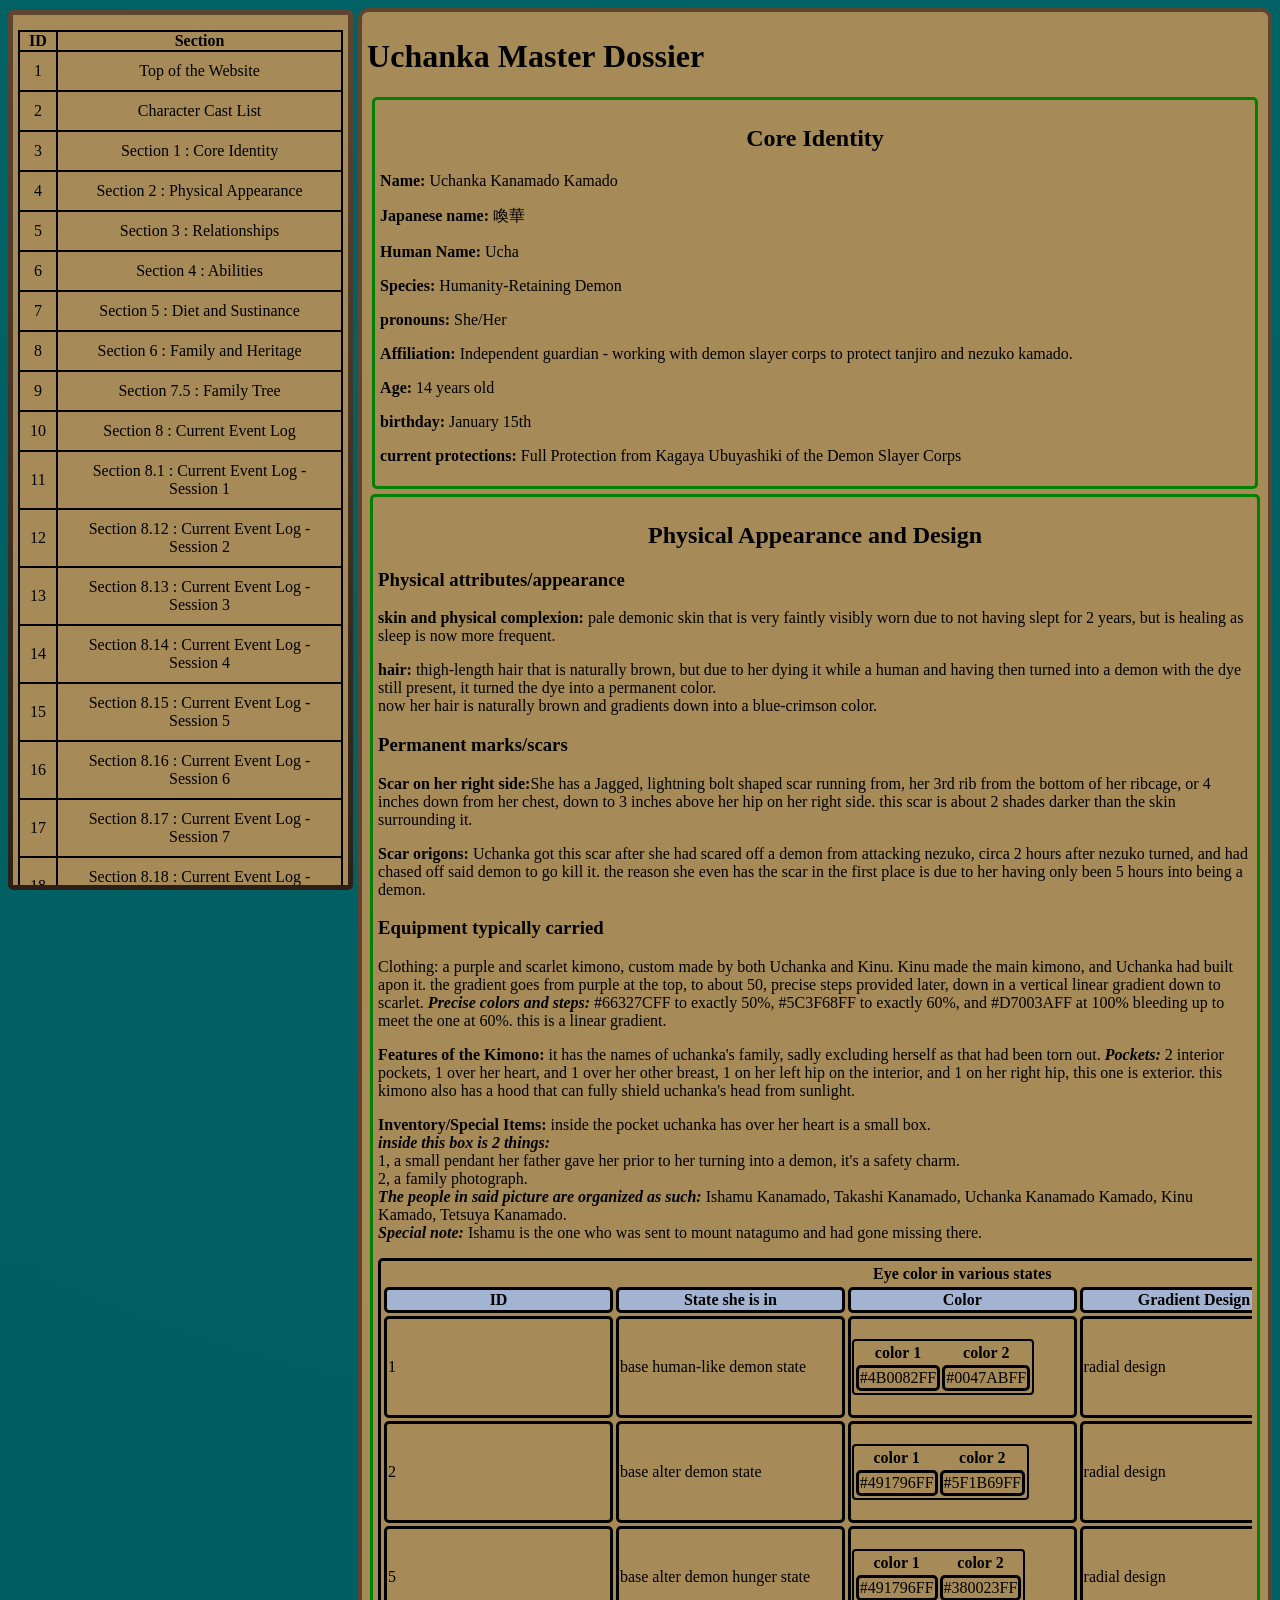
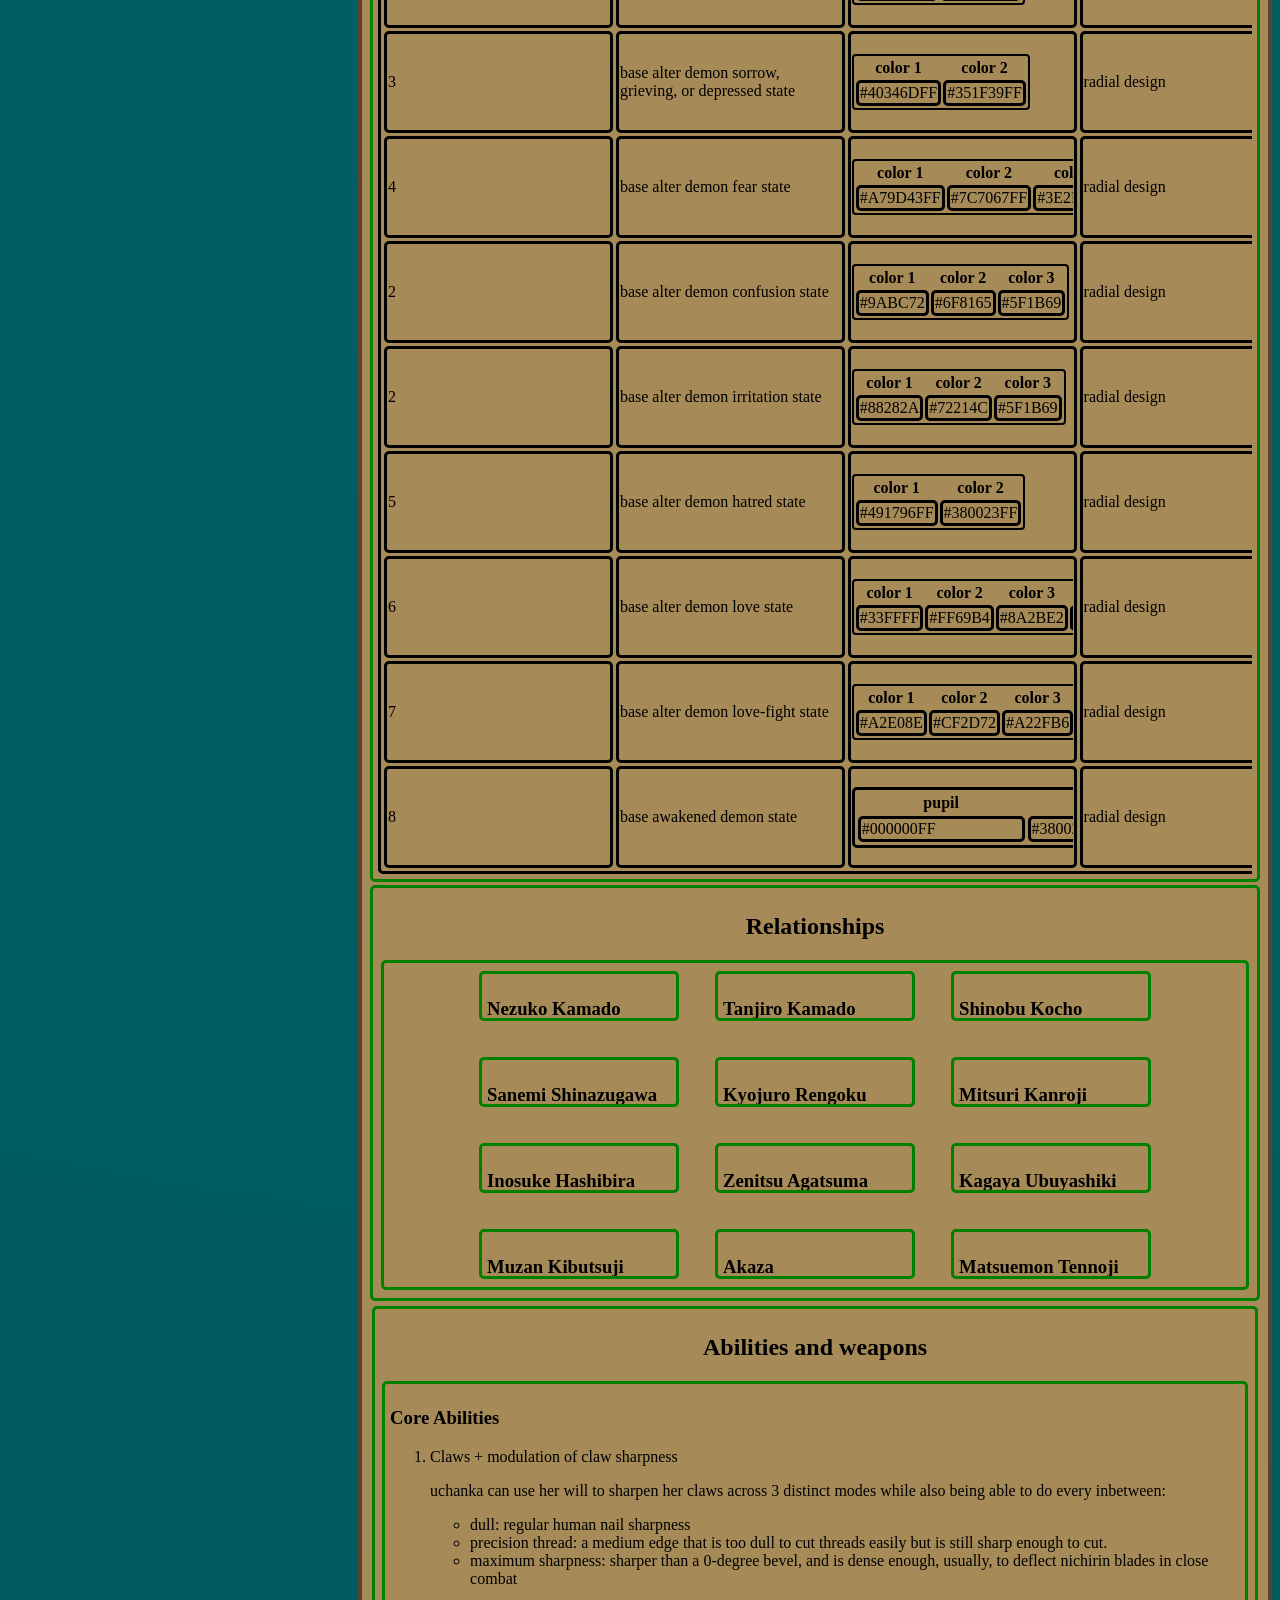
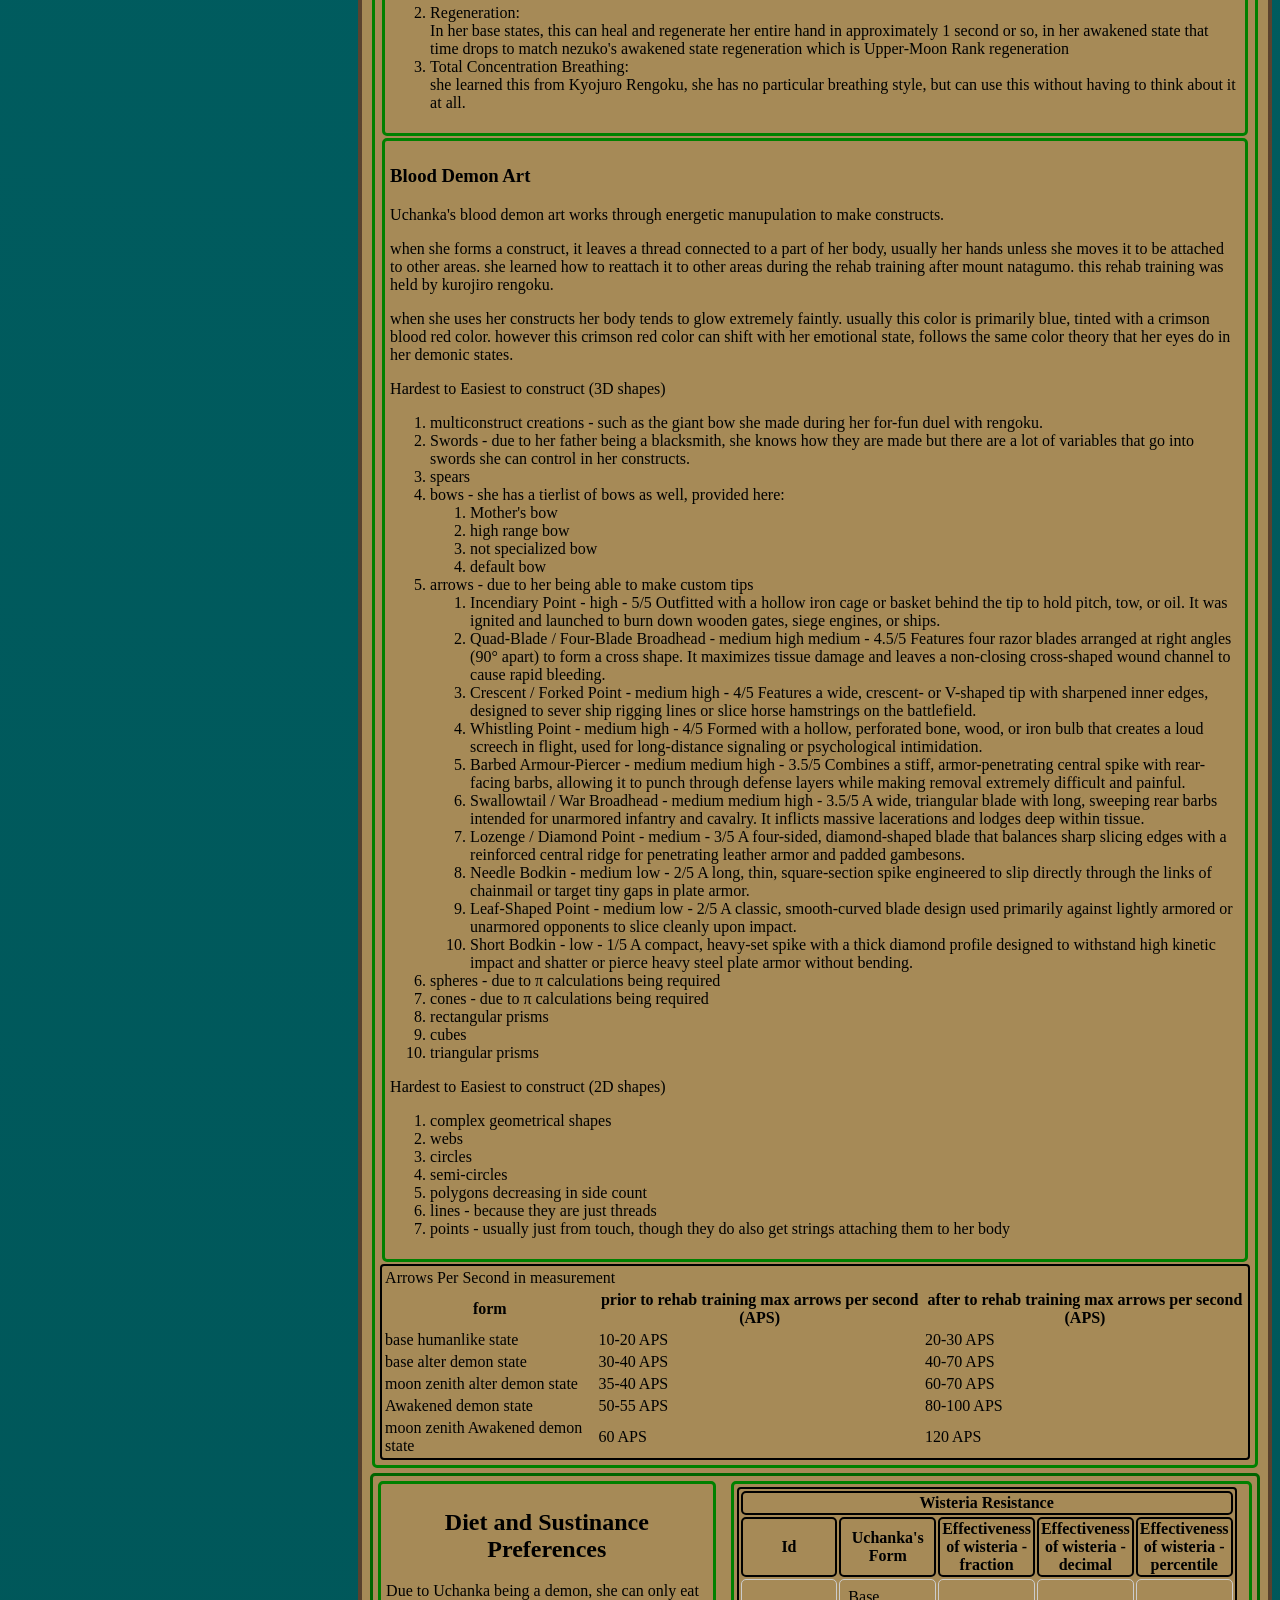
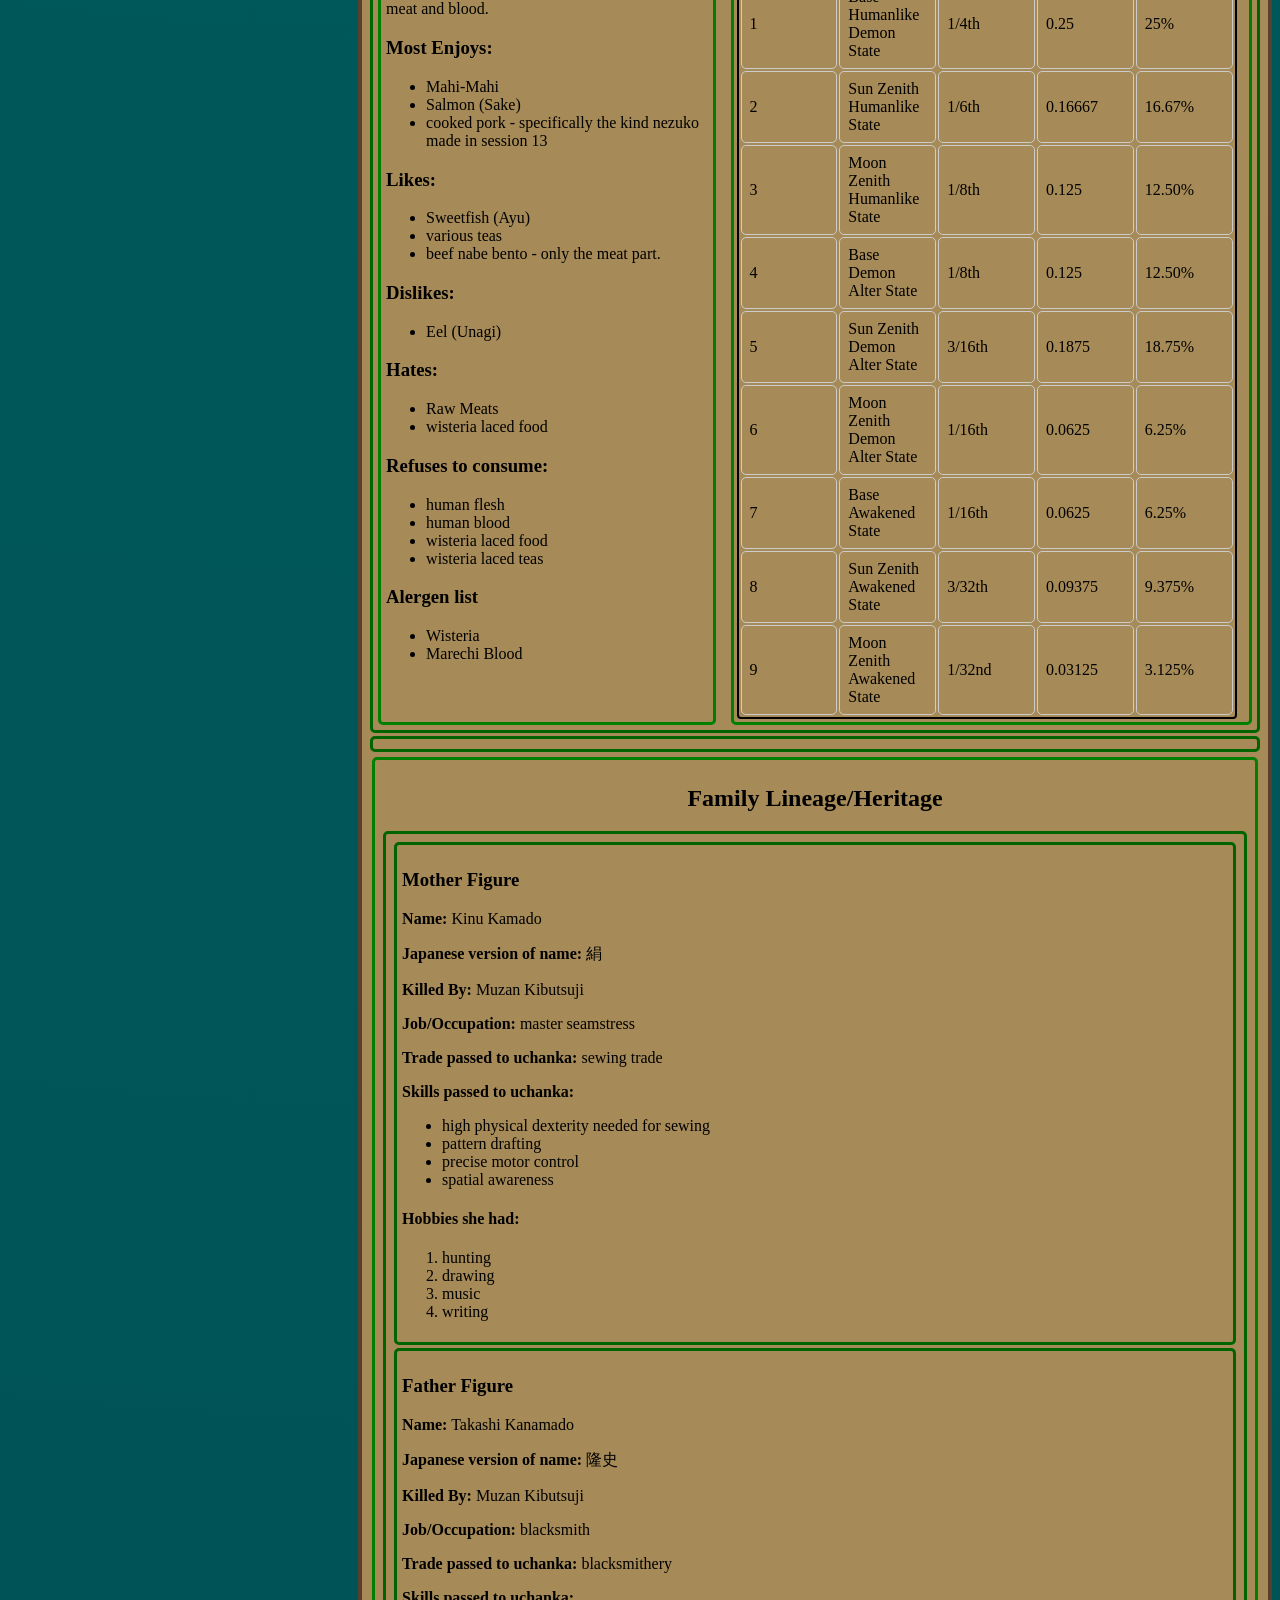
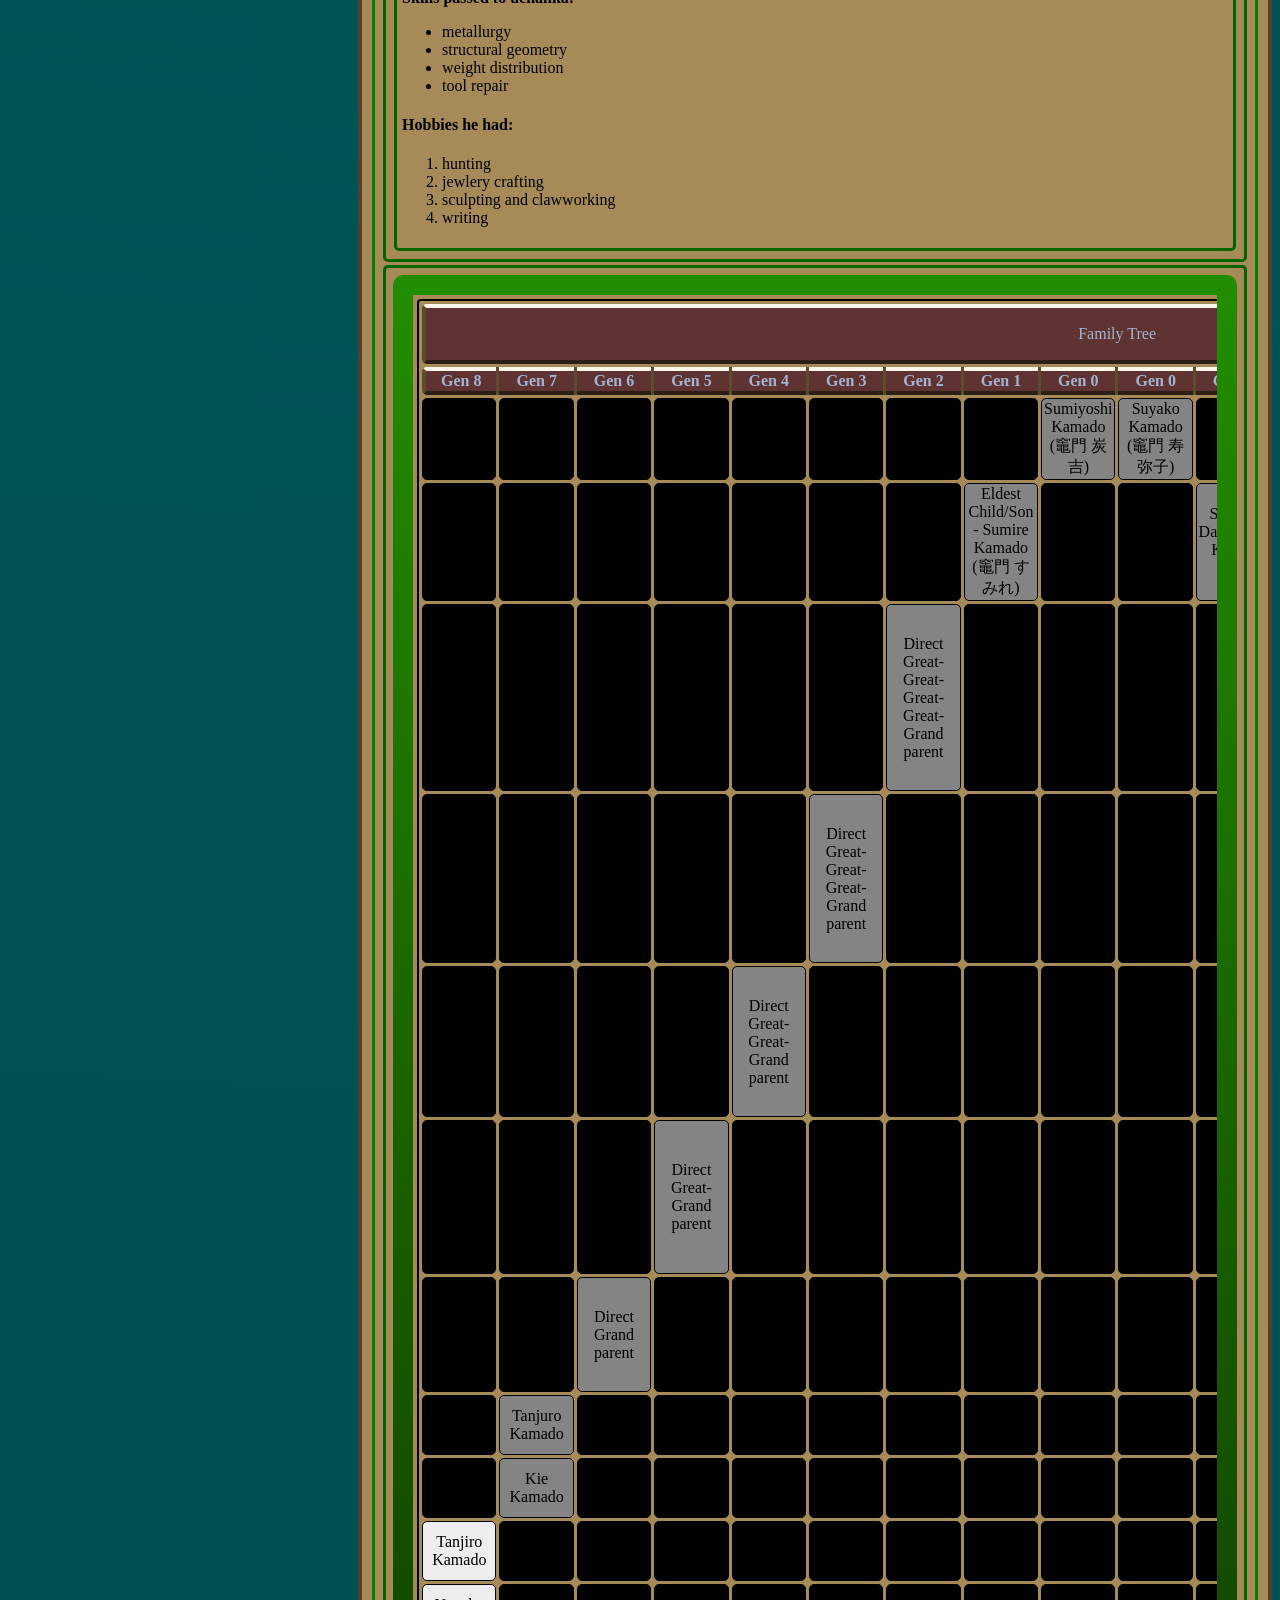
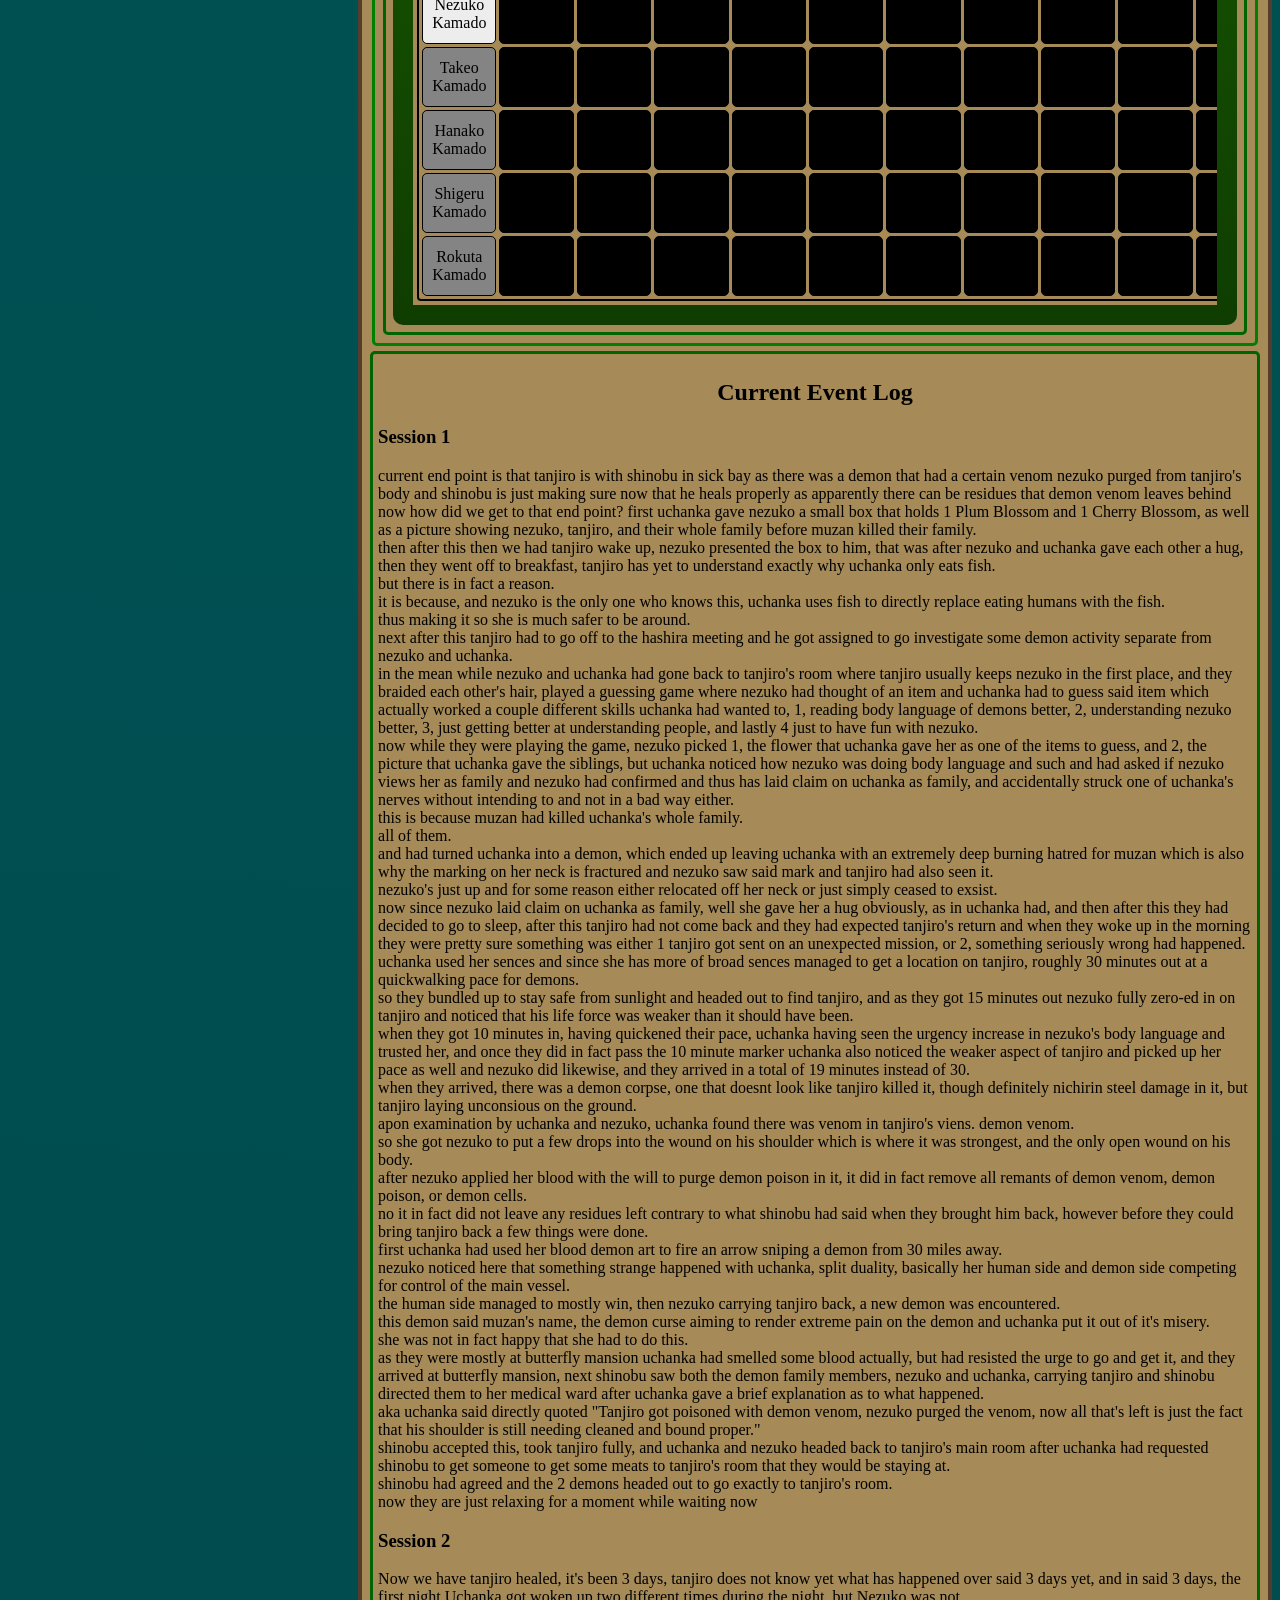
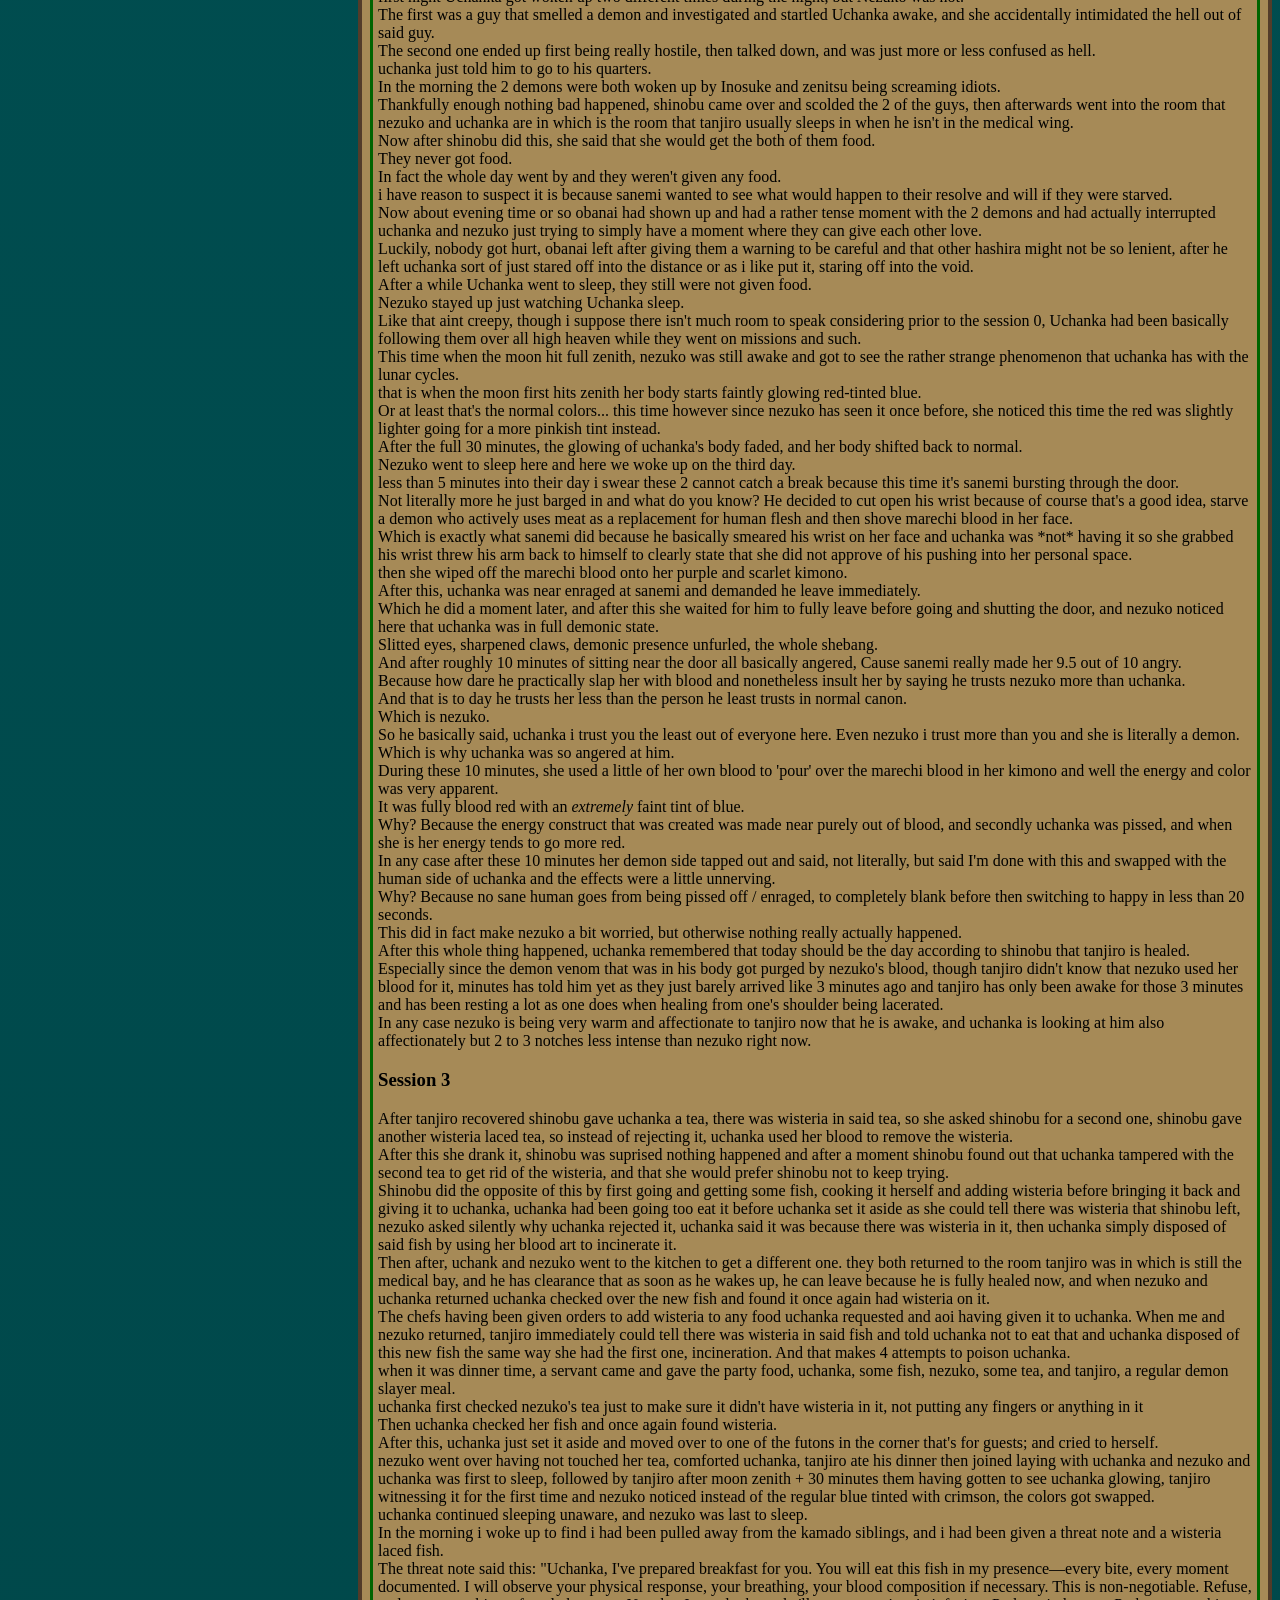
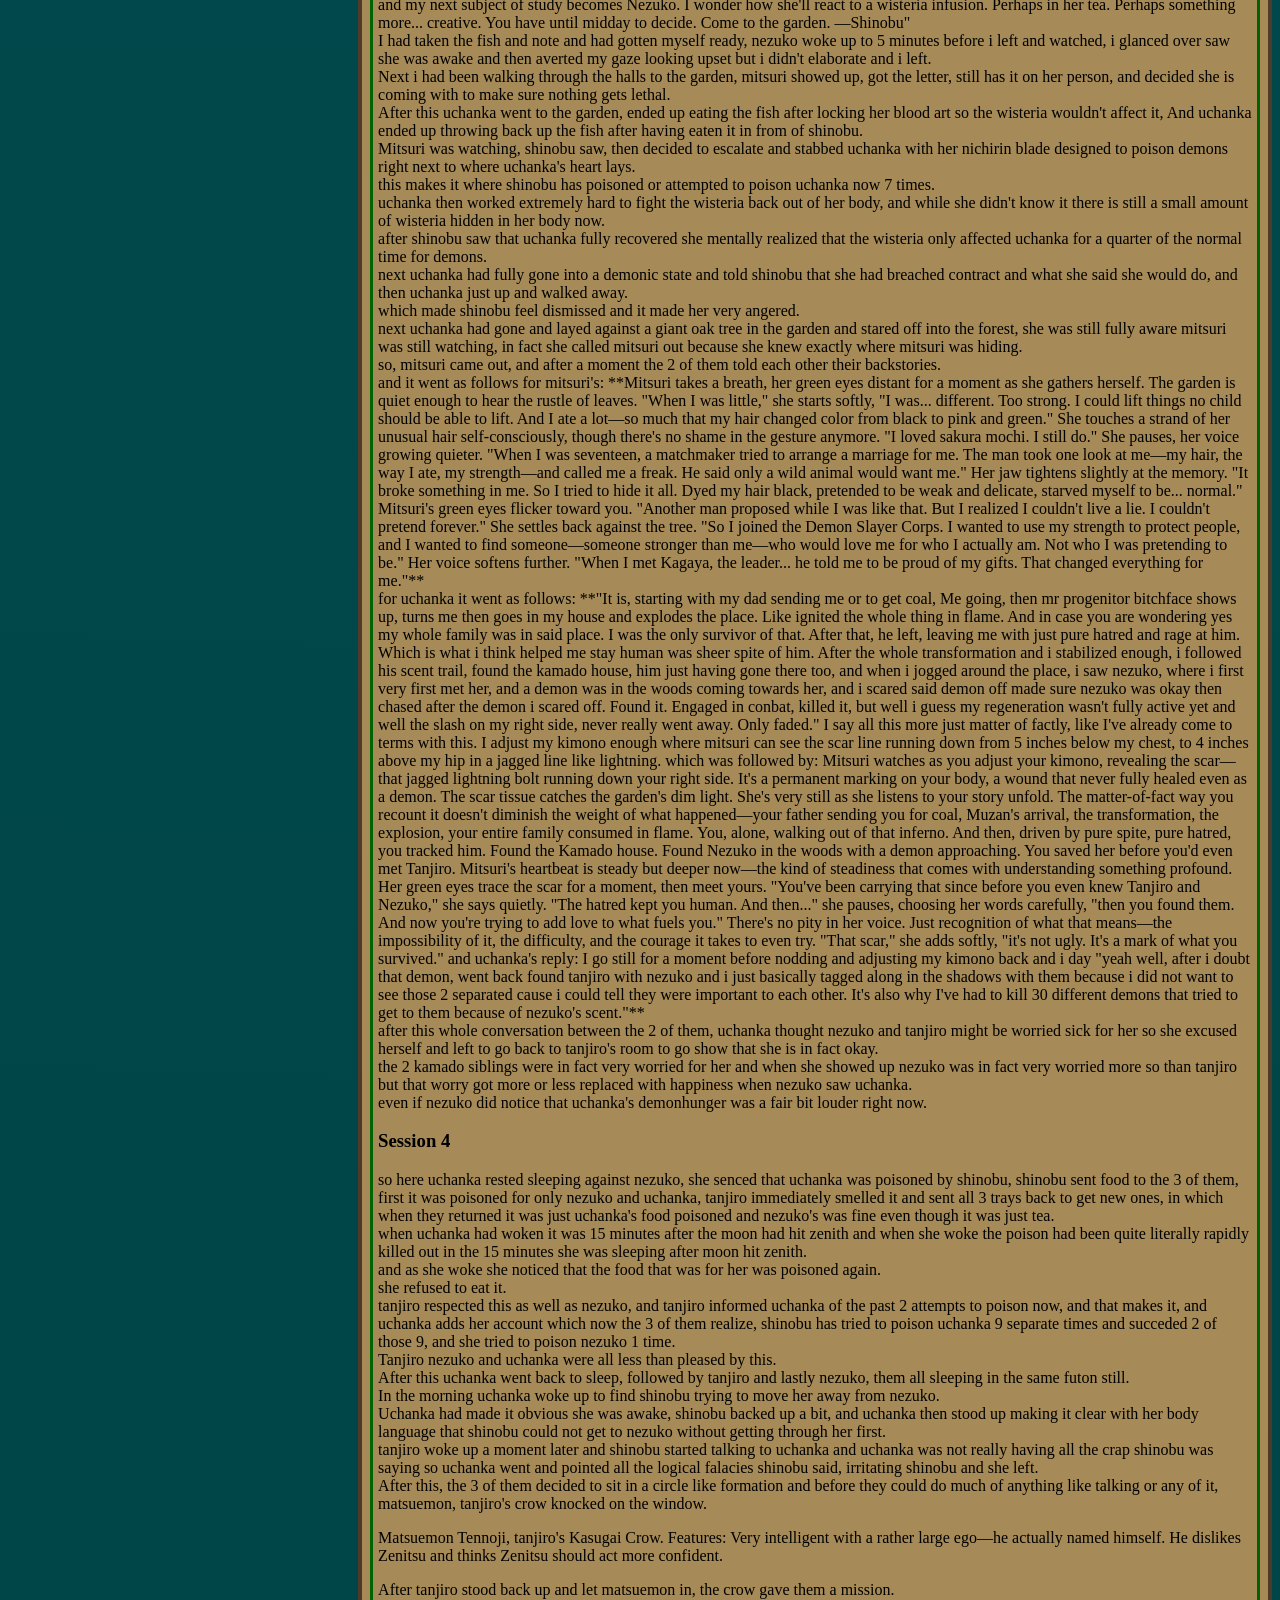
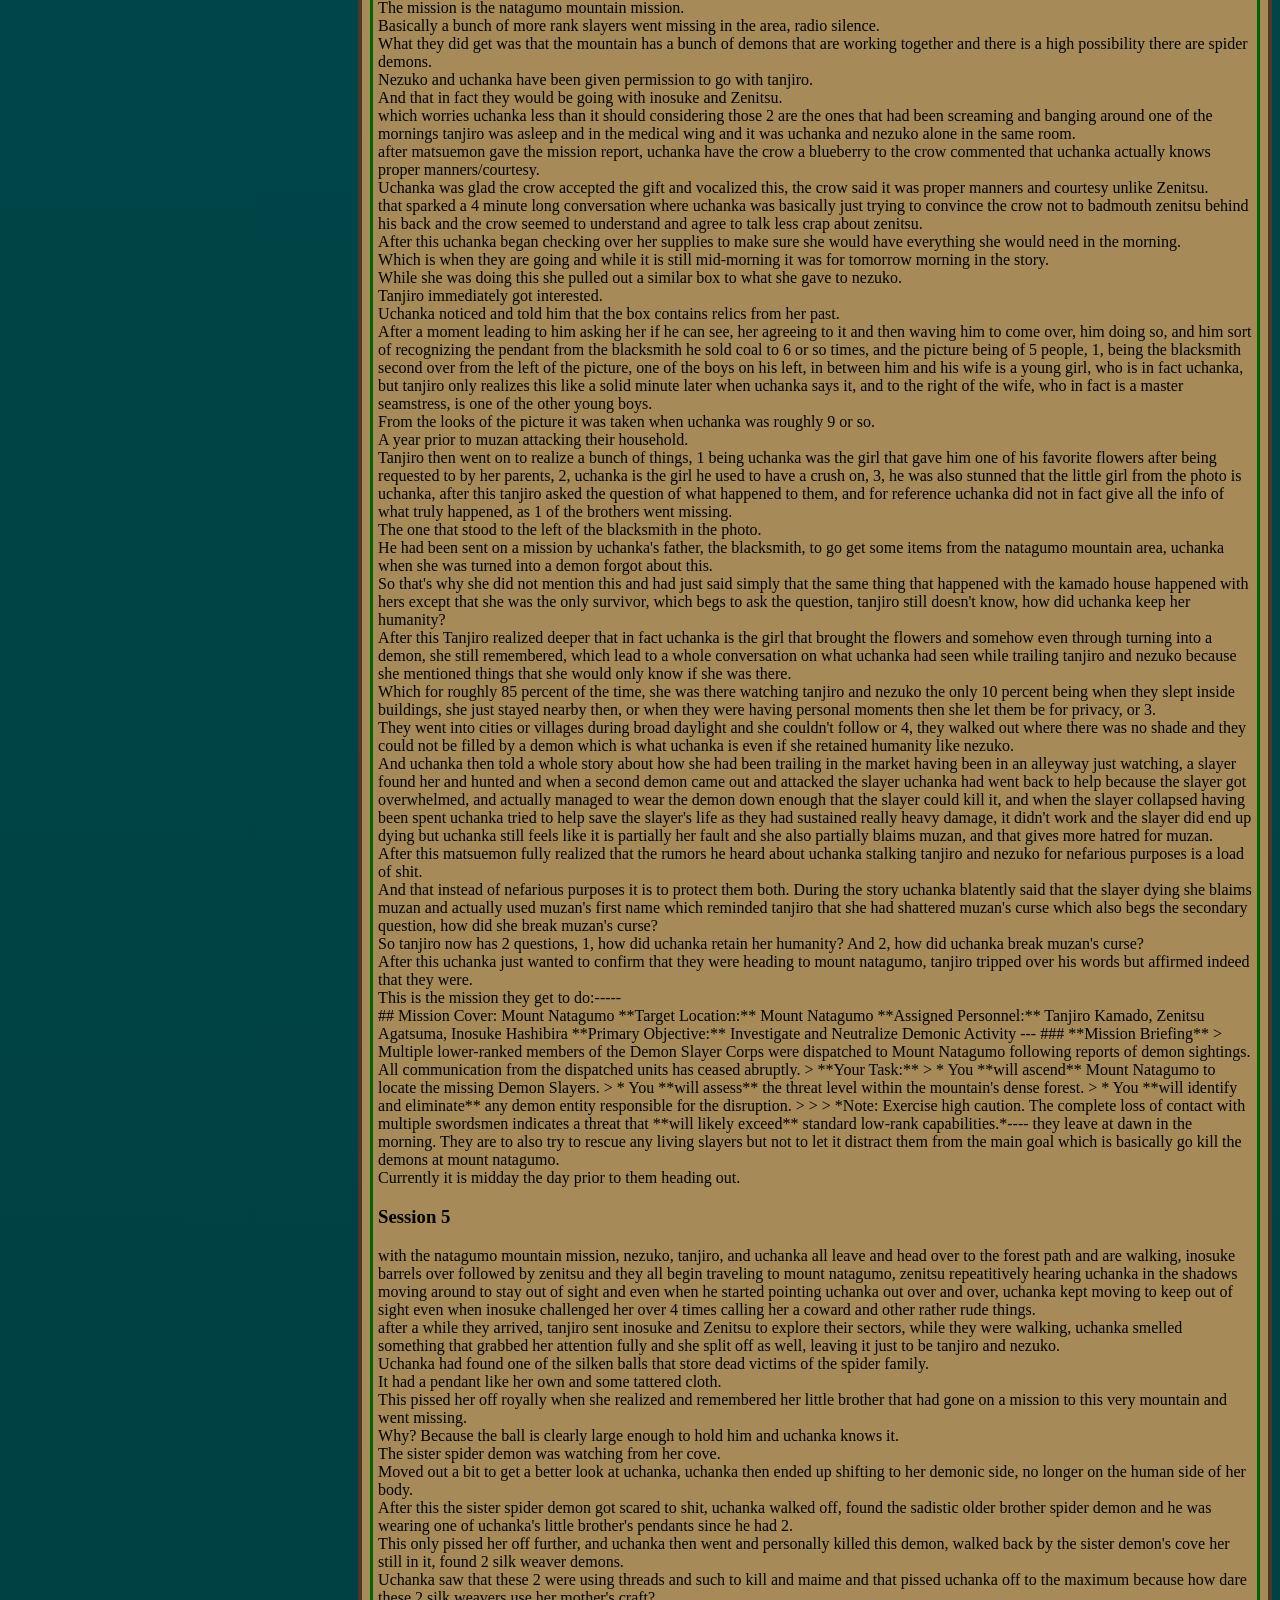
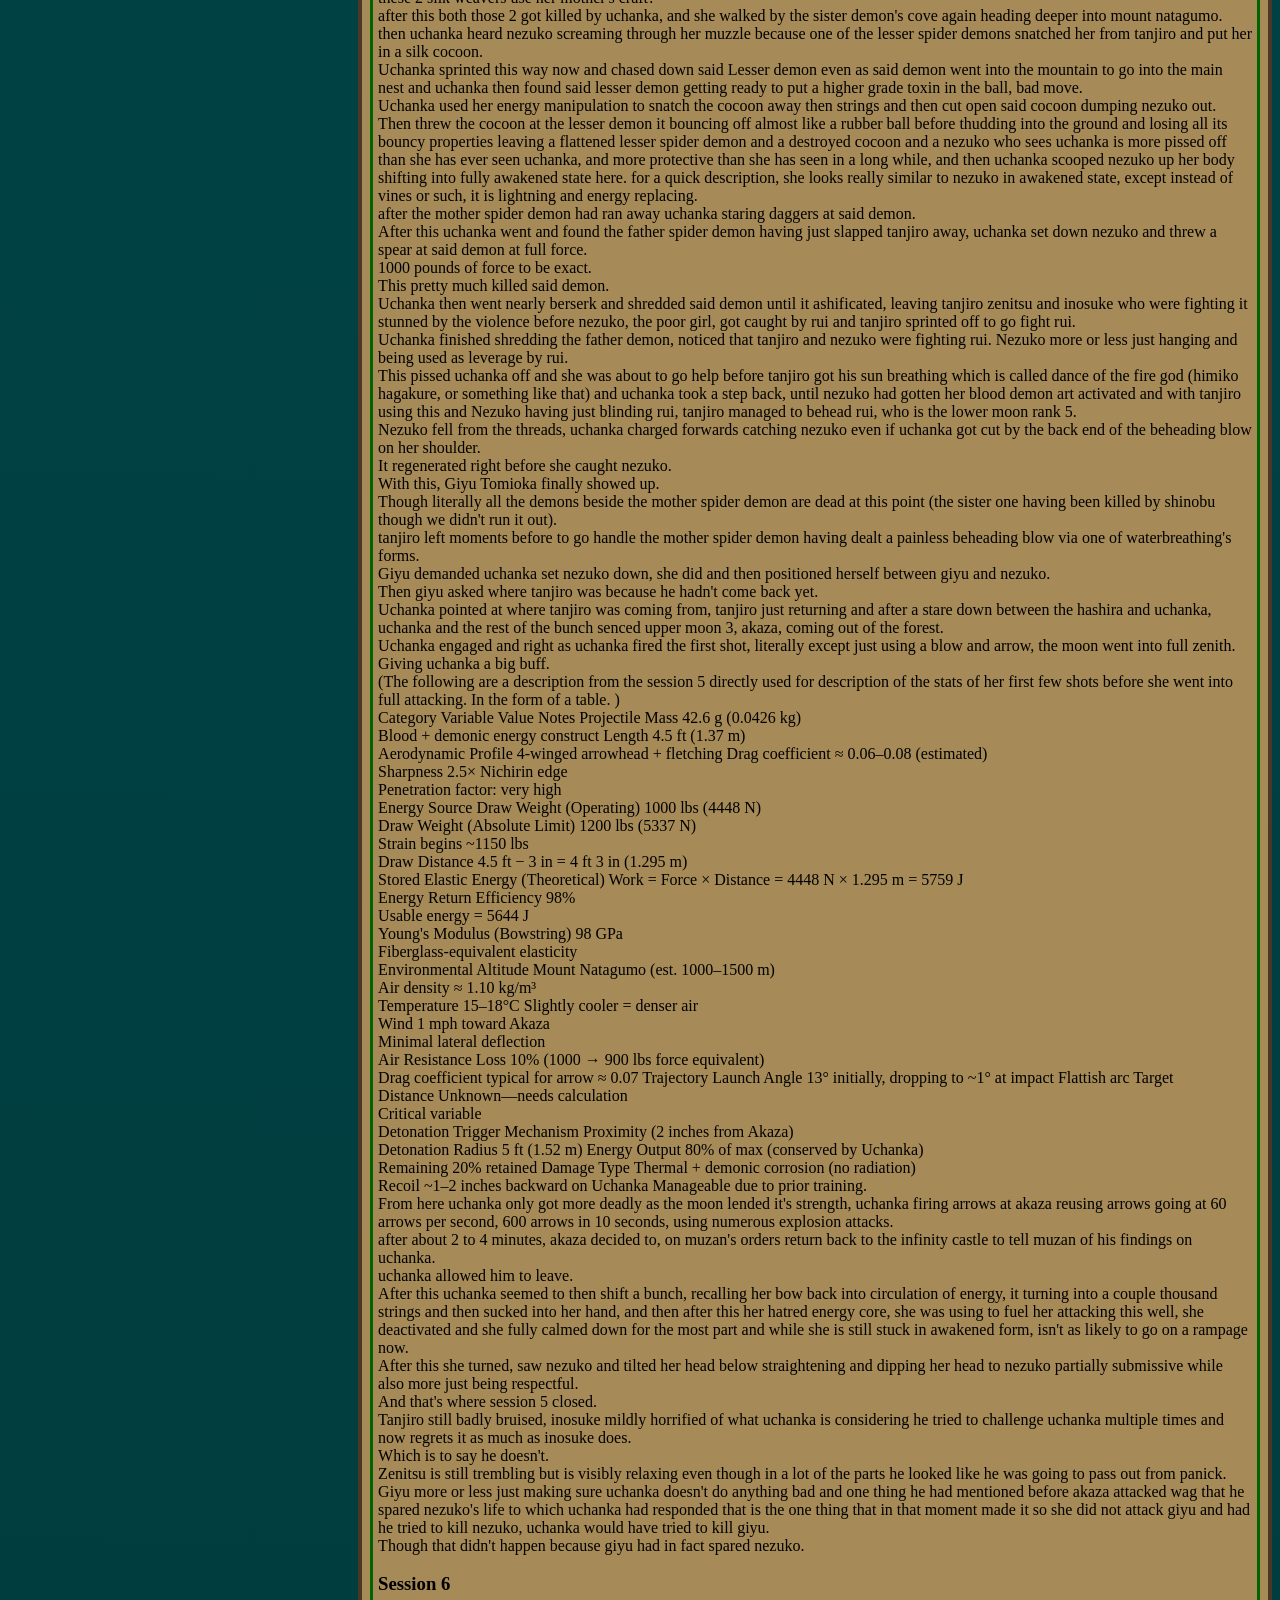
==== commit 1d0b405c: "add missing sessions up to session 18" ====
--- a/index.html
+++ b/index.html
@@ -110,7 +110,27 @@
                                 <td><a href="#CEL-Sess-13">Section 8.23 : Current Event Log - Session 13</a></td>
                         </tr>
                         <tr>
-                                <td><a href="#Special-Notes">24</a></td>
+                                <td><a href="#CEL-Sess-14">24</a></td>
+                                <td><a href="#CEL-Sess-14">Section 8.24 : Current Event Log - Session 14</a></td>
+                        </tr>
+                        <tr>
+                                <td><a href="#CEL-Sess-15">25</a></td>
+                                <td><a href="#CEL-Sess-15">Section 8.25 : Current Event Log - Session 15</a></td>
+                        </tr>
+                        <tr>
+                                <td><a href="#CEL-Sess-16">26</a></td>
+                                <td><a href="#CEL-Sess-16">Section 8.26 : Current Event Log - Session 16</a></td>
+                        </tr>
+                        <tr>
+                                <td><a href="#CEL-Sess-17">27</a></td>
+                                <td><a href="#CEL-Sess-17">Section 8.27 : Current Event Log - Session 17</a></td>
+                        </tr>
+                        <tr>
+                                <td><a href="#CEL-Sess-18">28</a></td>
+                                <td><a href="#CEL-Sess-18">Section 8.28 : Current Event Log - Session 18</a></td>
+                        </tr>
+                        <tr>
+                                <td><a href="#Special-Notes">29</a></td>
                                 <td><a href="#Special-Notes">Section 9 : Special Notes</a></td>
                         </tr>
                         
@@ -1825,7 +1845,34 @@
                     </p>
                     <h3 id="CEL-Sess-16">Session 16</h3>
                     <p>
-
+                        session 16
+so, session 16 opened off where session 15 ended, but over with rengoku, sanemi, inosuke, zenitsu, not tanjiro, because he had gone over to uchanka and nezuko
+so, rengoku was told by his kasugai crow that sanemi, according to uchanka is not allowed on uchanka's old home (ps, he went there anyways.) rengoku told sanemi and sanemi and rengoku started bickering over uchanka's actual helpfulness and rengoku standing up for uchanka, sanemi trying to say she is a hellspawn and deserves to die. <br> zenitsu had also agreed to, rengoku saying that uchanka had only protected everyone at the mugen train despite what sanemi was saying, sanemi called htem all blind, (good thing gyomei wasnt here for this) and then had said uchanka wasnt greiving it was manipulation and betrayal and that they were being too sympathetic. <br> after this sanemi tried to go anyways, rengoku blocked, then sanemi stormed off, rengoku zenitsu and inosuke had gone to uchanka's old home that muzan burnt down. <br> found uchanka nezuko and tanjiro all very much fine. <br> after this, rengoku got to see the letter Kinu wrote, they all talked, inosuke found the blood trail that uchanka made when she first started turning into a demon, uchanka explained, then also told him not to look inside the house as thats where the majority of the blood is from muzan's murdering. <br> after a bit later, uchanka was about to suggest they head back to butterfly mansion when sanemi showed up, basically screamed at uchanka that she had murdered her family, called her a monster, and this did in fact strike a tone in uchanka, though she didnt show exactly what it was and still hasnt to the end of session 16, and had after this, uchanka basically tried to talk down sanemi, he was not for a fact having any of it and was just looking for any and all reasons to attack uchanka and to justify it, rengoku tried to also talk him down but by then end of it, sanemi drew his blade and tried to lunge to attack and ended up with uchanka using her demonic reaction time by sheer instinct, since she is still in alter demonic state and hasnt switched from it to her humanlike state since the enmu train when the conductor first punched everyone's tickets, ended up entangling sanemi in over a thousand threads. <br> this did in fact impress nezuko a bit. <br> all these thousand threads all of them if they tighten enough could kill sanemi, sanemi was completely immobilized. <br> all this happening in less than 1 second. <br> way too little time for sanemi to reach, he barely made it 2 steps. <br> after this uchanka had asked him to give her a reason not to just leave him until the sun rises and burns away her blood demon art that is binding him. <br> he did not have a reason, however he used a way to try to intimidate her into leaving him bound so she basically pissed off-ly unbound him through a flick of her hand and told him to just leave, saying sanemi was never welcome here, and let him off with a warning that if he attacks her again, she wont be so lenient. <br> after this, sanemi left, uchanka sat back down to nezuko and tried to calm down, however it would only be until later she would, later being after uchanka nezuko rengoku inosuke zenitsu all heading back to butterfly mansion the moon falling into zenith on the way there, a demon getting headshotted, startling zenitsu a bit though he didnt make it visible and they continued on, the moon fell out of zenith and they arrived at butterfly mansion. <br> after this everyone went to their dorm rooms and in the night, tanjiro went to sleep in his dorm room which he shares with uchanka and nezuko, and uchanka tried to sleep, pretty much couldnt and could only get the halfsleep that the demonic alter state allows, (also on a side note the awakened state doesnt allow sleep at all.) nezuko realizing that enmu had fragmented a part of uchanka's mind. <br> then trying to use uchanka's natural regen speed with her blood demon art, exploding pink flame, using the healing flames to burn uchanka's fingertip to try to natural selection select for cells that are immune to her BDA. <br> uchanka woke, realized what she was doing and then worked with nezuko and the whole process just to even get resistant cells took 30 solid minutes. <br> like even just for cells that are even remotely resistant. <br> after a few more minutes it got to a solid resistance where it might blacken the skin a bit but it wouldnt engulf and destroy these demonic cells, even if it was very suspicious of them even still after a moment longer uchanka then took the most resistant cell type and manually cellularly rewrote her own cells to match the resistant cells. <br> this part of fully rewriting took a solid 5 minutes (basically what was done here was finding a cancer celltype and then adapting it back to regular cells after. <br> that's the higher biology look) the rewriting part was basically making it so these resistant cells spread first from her finger tip to her whole hand, then to the veins and then straight all across her body and then shifting all the cells except for the 3 main organs, the heart, brain, and lungs, after this, uchanka closed her eyes after giving nezuko a soft warning the next part is going to be the most painful part and will look most painful. <br> after this uchanka then used her regen again to shift first her heart and then lungs and then head and brain, to do the heart she had to manually stop her heart just so it wouldnt be moving and it could be fully shifted and this scared the shit out of nezuko, and also in that moment uchanka had stopped breathing as well this made nezuko think uchanka killed herself. <br> it was only 2 seconds but still. <br> after this 2 second flatline uchanka was able to get her heart up and running again, though it was slightly out of tune, then was able to breathe once more and when she opened her eyes she had basically said that that was what she was meaning. <br> nezuko was very happy that uchanka was okay but still trembling from the terror of thinking uchanka had killed herself by accident. <br> after this, tanjiro woke up smelling nezuko's scent as well as uchanka's as well as nezuko having vocalized her fear to uchanka. <br> tanjiro could tell something shifted and uchanka had said she cellularly rewrote herself when he asked. <br> tanjiro accepted this cause he was still mostly asleep. <br> after this, he went back to sleep and uchanka had too. <br> even if it still was the halfsleep. <br> after this nezuko did her healing with her blood art, got uchanka's mind healed and this let uchanka finally shift back to her humanlike state and once again sleep once more. <br> nezuko went to sleep after, and the 3 of them slept, nezuko was first to wake, followed by tanjiro, uchanka slept a fair bit in, tanjiro realized uchanka had said cellular rewriting, and then he left and came back with food, the scent of food was what woke uchanka, she ate, and had regathered a lot of energy from it, they talked a bit. <br> uchanka felt an energetic vibration in the distance that usually signifies a really bad event is about to happen (and what do you know, turns out she really should have just stayed fuckin put.) uchanka bundled up and had then left out the window. <br> tanjiro followed shortly after. <br> after like 30 minutes of tanjiro chasing uchanka down, multiple explosion sounds from uchanka's detonating some constructs, tanjiro having found a clearing uchanka had been in moments ago the smell of ozone in said clearing, then continuing on, tanjiro found her just looking around as if searching for something. <br> then after 'uchanka' looked at tanjiro, they talked for just a moment, uchanka basically explaining the thing she was hunting is gone and not there anymore and the both of them headed back to butterfly mansion, tanjiro oblivious that the uchanka walking beside him, even though he could tell there was somehting off, didnt realize this uchanka was just not uchanka. <br> the real uchanka having hid herself in some bushes after having dodged attacks and the demon she was hunting switching to hunting her instead. <br> back with nezuko, she got a distinct feeling something had gone severely wrong, tanjiro showed back up with 'uchanka' and nezuko could tell something was off almost immediately, when the both of them entered in the room this increased. <br> nezuko after a moment later got some clothing because she was going to go in the direction uchanka had left in. <br> 'uchanka' offered to help and gave up too easily, this unnerved nezuko more,  and she hurriedly put on the clothing to cover herself more so than before and quickly sprinted off to go find uchanka. <br> tanjiro stayed with 'uchanka' and 'uchanka' told tanjiro he should have gone off with nezuko. <br> and then 'uchanka' basically used a threatening undertone to tell tanjiro to go off to find nezuko and follow after. <br> this is where we swapped back over to nezuko. <br> she sprinted through the woods and then arrived at the destination that she felt the severely wrong thing happened in because she got a direction of where uchanka actually was. <br> after this she got grabbed and pulled underground by uchanka and the ground quickly placed back to how it was and uchanka quickly checking nezuko over, a thousand different checks. <br> nezuko actually didnt know this, but uchanka had already dealt with 3 separate fake nezukos prior. <br> uchanka quietly filled nezuko in on the basics, telling nezuko the main instructions. <br> be quiet or they wil hear you, the ones with the flat voices that sound wrong are the they, do not go near them. <br> then uchanka while sporatically moving the both of them further underground and away from the they that both nezuko and uchanka could hear had asked nezuko where tanjiro was, and if the not-uchanka was with tanjiro, nezuko had affirmed tanjiro was with the not-uchanka and still at butterfly mansion uchanka had cursed near silently at this and had moved them further down and away. <br> then as they were doing this nezuko and uchanka heard the voice of a demon. <br> "find the girl with that steupid scarlet kimono. <br> throw her into the sun the second you catch her. <br> we cant have her ruining our plans like she did to enmu's. <br> also if you find a girl... <br> with a bamboo muzzle? interesting... <br> well if you find that one use her as a hostage to drag out that kimono bitchface." it sounded extremely hostile and nezuko heard the flat grunts of at least 5 different creatures acknoledging and then... <br> digging? uchanka had cursed softly and silently and began burrowing much faster using her bda to do so faster, bringing nezuko with her. <br> going at the pace of basically uchanka's actual demonic jog speed. <br> and that is as much as session 16 has done.
+                    </p>
+                    <h3 id="CEL-Sess-17">Session 17</h3>
+                    <p>
+session 17
+from here, now that we have nezuko and uchanka underground over in the forest where uchanka had senced the very concerning vibrational pressence, and tanjiro is with a fake uchanka, uchanka (the real one) carried nezuko and basically fled her persue-ers and had continued to flee and after a moment moving to the surface to continue sprinting faster, to get more distance and she had collapsed her tunnel and all the constructs she made that was holding the ground solid. after this uchanka basically put nezuko in her kimono against her stomach. (nezuko didnt realize this, but had she looked up she would have actually seen uchanka's chest.) and uchanka continued sprinting, now using multiple constructs at once to aide her movement, a bunch lashed around her stomach to keep nezuko against her person, and the rest being used to lash trees and rapidly and constantly slingshot herself. after a moment mitsuri saw this and joined in, sprinting alongside uchanka who aided mitsuri in sprinting fast enough. mitsuri didnt realize it at first but uchanka was using the lashes that went around mitsuri to aide mitsuri to quite literally help her with the rapid zigzagging motion they were doing. after this, matsuemon saw this from above, saw one of the 8 clones pursuing uchanka and mitsuri were tanjiro and he went back to butterfly mansion to let the real tanjiro know as well as rengoku. from here, mitsuri and uchanka senced the general of the group of 8, the one that was leading them join the pursuit of mitsuri nezuko and uchanka. from here, uchanka and mitsuri saw a gorge outside the forest's edge and since at this time it is currently dusk/night, uchanka decided to utilize this gorge. how did she? by lashing mitsuri and swinging her hard enough and then flinging her over the gorge to the other side of it, before going full top speed with lash aide to launch over the gorge herself. uchanka and mitsuri were going to fall to their deaths, had uchanka not had fast enough reaction time like she does to send a construct onto the actual side of the gorge, like on the ground on the top, instead of falling in. and after a moment of struggle mitsuri and uchanka got back up to the surface and not in the gorge, leaving the general and the other 8 on the other side of the gorge. mitsuri got a shock, when they got to the surface again as uchanka while they were climbing had been sending up threads to lash onto various objects to get the binding so they wouldnt fall stronger, because the ground was near swarmed in well over a thousand threads, uchanka did once they were fully on the surface and not in the gorge recalled all these threads. from here, uchanka looked and saw that all of the 8 were people that she knew as well as 2 being others. the list of names in order of standing is as follows. all clones.
+<ol>
+<li>tanjiro</li>
+<li>nezuko</li>
+<li>uchanka</li>
+<li>kinu</li>
+<li>the general</li>
+<li>kie</li>
+<li>takashi</li>
+<li>tetsuya</li>
+<li>ishamu</li>
+<li>the matchmaker (who called mitsuri a freak)</li>
+</ol>
+from here, this actually did piss uchanka off, she let nezuko out of her kimono and then had already started getting enough rage gathered that she could have gone into awakened state, and then the group senced another group behind them, (as in they are facing towards the gorge towards the other group of 9 they left behind) so uchanka turned and spotted a miniature army of 40. 10 of the general clones, 2 kie clones, 6 kinu clones, 3 ktakashi clones, 1 tetsuya clone, 4 uchanka clones, and various other clones of people none of the group recognised. the second uchanka had seen this and saw the full amount of people here uchanka had gotten a fair lot bit too angered by this and had gone into awakened state. in case you wonder what it looks like, picture nezuko's awakened state but instead of vines it is lightning like energy that ripples across her body. after this, doma had shown up in the corner, basically just watched as uchanka had then managed to go into a hyperfocus state, and had basically gotten the selfless state that tanjiro did in the canon. from here, she managed to fire arrows at 150 arrows per second. (however unlocking this state certainly costs a hell of a looooot of energy. which means it is juuuust as easy to drop right into starving mode.) then the moon fell into zenith, uchanka eliminated all the clones on this side of the gorge, all 40, then she sprinted off to go kill the demon-cloner. doma basically just watched and had then after uchanka left tried to glean information off mitsuri and nezuko, that failed. uchanka showed back up, had then threatened doma, he got yanked back into the infinity castle once, after this, uchanka dropped out of selfless state but remained in awakened state. nezuko noticed from here, that uchanka had a spec of blood on her right corner of her mouth. here nezuko also then noticed uchanka was in the awakened hunger alter state for the first time ever. after this, uchanka got extreme hunger pains, doubled over basically, matsuemon arrived saw uchanka like this after having reported to mitsuri that the clone of uchanka had disolved. this is because the demon-cloner that made the clone of uchanka had been killed by uchanka when she had sprinted off. from here uchanka basically pleaded with mitsuri nezuko and matsuemon to get some food for her, and honestly to mitsuri and nezuko, this is actually understandable why uchanka's reserves are pretty much running on empty, she managed to sprint at top demonic speed for a solid 5 minutes crossing at least 3 miles with mitsuri joining for the last 1.5, uchanka slingshotting mitsuri and herself over the gorge which was 60 feet wide, and exactly 689 feet deep, and then after doing an awakened selfless state to eliminate 40 demons all with speed to match akaza in burst-speed. matsuemon saw this and then had a few realizations and then flew off to go tell tanjiro as a second wave of demon hunger pain lanced through uchanka's body. long story short, uchanka didnt get fed, mitsuri ran off to go hunt, doma showed back up, got himself trapped by uchanka and nezuko after uchanka basically pulled energy off the moon itself to basically take out a loan of energy so she could operate with her blood art for just a bit longer. mitsuri showed up and saw doma trapped, doma got yanked back into the infinity castle. then after this uchanka had fallen asleep again her body trying to just sleep to regain energy. nezuko left to go get food, mitsuri had been due to the fact she didnt want to get attacked by uchanka from being too close and uchanka getting taken over by demon hunger. when nezuko returned uchanka was gone, mitsuri was still standing where she was having not seen anything, from here nezuko found uchanka's scent trail and followed it, found sanemi standing over uchanka with his blade empailed in uchanka's chest. now since we already did this session, i will tell you straight, the blade had gone through uchanka's artery and had actually did a paper cut against uchanka's heart itself. it had gone through the ribcage which means that it had been a blow hard enough to either 1, move the ribs and dislodge them, or 2, break through, it was the first option. from here nezuko basically screamed at sanemi wordlessly and through her muzzle, attacked, uchanka tried to aide by basically just poking sanemi's foot with wicked sharp claws. sanemi kicked uchanka away and made a sweeping attack to drive nezuko back. sanemi this whole time basically saying hateful things about uchanka about how she should just die. uchanka kept fighting pretty much every step of the way to prevent her own death and nezuko helped uchanka by getting the blade, the spare one sanemi had empailed uchanka with, back out of uchanka's chest. from here, long story short again, mitsuri showed up, uchanka was basically dying. nezuko sprinted off after mitsuri basically said she would make sure sanemi wouldnt touch uchanka. uchanka got further closer to death. nezuko showed back up. uchanka was still in fact dying. nezuko basically then went and began pushing food into uchanka's mouth, because uchanka needs food so that she can get enough energy to kickstart her regeneration again. (no it doesnt make full sence but it does, just trust) from here, uchanka kept eating what nezuko was giving her, albeit sluggishly, sanemi kept degrading uchanka with insults basically, saying she is too far gone and not worth trying to be saved. nezuko ignored sanemi. then nezuko switched to instead of feeding animal meat to uchanka giving uchanka, her own blood. from here, uchanka responded sliiightly better but still after a moment, tanjiro showing up and time passing, uchanka didnt get any better, in fact falling into unconsiousness once more, and after a few hours, tanjiro got nezuko off uchanka because uchanka was clearly too far gone and nothing nezuko could do from here was going to do anything especially because if the first few moments of nezuko shoving her blood into uchanka's mouth and it going down uchanka's throat, if nothing happened, nothing would. after this, everyone basically left back to butterfly mansion. the group including here, tanjiro, a very very sad and tearstruck nezuko (because nezuko thinks uchanka died, and already is blaiming herself for it) mitsuri, and a very satisfied sanemi (because sanemi had been wanting uchanka's death and removal from the demon slayer corps because it's 'unnatural'), now the report is that uchanka is now dead, and while kagaya has not been told yet, if the account isnt updated, the protection will be automatically removed from uchanka. (note, why i am saying this is because we will be seeing something very... unique happen at the end of this session which is almost about now.) from here nezuko basically sat in the futon of tanjiro, nezuko, and uchanka's room. just now uchanka isnt there anymore and it is makign nezuko very sad. as is to be expected when one you know died when that person had protected you in more ways than you even know, and had practically sacrificed themselves on numerous accounts to keep those who you love and care for alive and safe including you. this continued on, tanjiro basically going in and out of the room until the moon once again rose once more and then fell into zenith. as nezuko sat in the kamado's room, (because it's tanjiro nezuko and uchanka's room, they all share the last name of kamado, even if uchanka also has a second last name of kanamado.) the moon fell into zenith fully and nezuko heard a deafening crack echo out from somewhere. the general direction of the sound being from where uchanka's body was laying limp. no more however, because back with uchanka, as she layed there the moon having fallen into zenith, the ammount of blood nezuko had given her had basically supercharged the amulet, and when the moon fell into zenith, it got such an extremely high surge of energy that uchanka's body got flooded with well too much energy where if she had been actually in peak condition, she would have literally been killed from too much energy, however in this case, due to her having nigh no energy in her body, and practically dead, it ended up fully reviving her, after this she stood up shakely to her feet, the wound in her chest fully healing over and leaving just a scar that is being actively faded until it will eventually vanish. from here akaza showed up and saw uchanka like this and didnt recognise uchanka. uchanka had an extremely huge demonic pressence here, and her eyes were the demonic alter state fully but holding 0 emotion behind them. akaza could sence that she had just healed from a wound that should have killed her but didnt. then akaza demanded uchanka say her name. that. that is where session 17 ends.
+                    </p>
+                    <h3 id="CEL-Sess-18">Session 18</h3>
+                    <p>
+session 18
+from here, uchanka basically just stared at akaza, despite him questioning her thoroughly, and she then regained her memory and then still emotionlessly, picked back up nezuko's extremely faint scent and then fled. <br> akaza could not follow as uchanka was going at such a high speed that while it didnt crack the sound barrier, she was going faster than the speed of sound. <br> uchanka by the way cannot talk as we will soon see. <br> note the moon is still in zenith here. <br> uchanka sprinted all the way back to butterfly mansion akaza not in pursuit, and then slowed when she arrived. <br> nezuko saw her and how... <br> hollow uchanka's eyes were even though she was in fact herself. <br> nezuko made room at the window for uchanka to jump in, uchanka did, and then had sat down across from nezuko. <br> after a moment uchanka layed down the amulet around her neck down in front of nezuko. <br> it is shattered utterly. <br> the amethyst barely recognizable and if it is touched at all of any of the bigger fragments they will powderize like sand. <br> uchanka had the amulet for maybe 3 days at best. <br> after a moment tanjiro woke and saw uchanka and nezuko now sitting on the same futon and he was very very confused because uchanka is clearly herself, yet very... off. <br> not like a clone, like something fundamentally changed. <br> note that uchanka's appearance from the start of session 18 past now looks rather malnourished. <br> and after the moon fell out of zenith, uchanka quite literally passed out instantly. <br> not having been glowing while the moon was in zenith, that's a difference because she always used to... <br> and when the moon fell out of zenith, it was like strings ended up being cut and uchanka slumped into sleep immediately. <br> tanjiro first fell back asleep, followed by nezuko and in morning, nezuko woke up first, uchanka then after, and nezuko then tried to comfort uchanka, uchanka tried to make an affectionate sound as she had tried to last night as she does when she is hugging nezuko, and the sound got fully caught in her throat, a very soft and wet sound instead emerging that didnt really do much. <br> after a moment nezuko started humming a melody (kind of a jerk move by accident here, because uchanka had tried to twice to hum along with her because she knows the song and couldnt sing with her.) from here, uchanka started crying against nezuko because she had in fact wanted to hum along with nezuko and her voice was robbed of her. <br> nezuko had already figured it out that most likely this was due to the flood of her blood still being in uchanka's throat. <br> tanjiro woke a few moments later, and had said uchanka's name, and uchanka had adjusted to look over at tanjiro.
+final standings of session 18
+tanjiro and nezuko are in the same room with uchanka. <br> the shattered amulet still remains on the floor near the window where uchanka had set it. <br> nezuko and uchanka are currently hugging each other, uchanka is still crying. <br> tanjiro just woke. <br> rengoku is over in his room, sanemi is over in his cleaning his blade again as uchanka's blood had stained it and it still has not come free of the blade. <br> mitsuri is in her room thinking over the mission, inosuke and zenitsu are over in the training fields oblivious to the tragedy sanemi did to uchanka even if uchanka is alive still. <br> akaza went back to muzan to report back that somehow, the girl who had died has revived again, and somehow sprinted off faster than he could even watch to follow after. <br> doma is also with muzan having also reported back that uchanka seems immensely powerful, less powerful than muzan but still.
                     </p>
                 </section>
                 
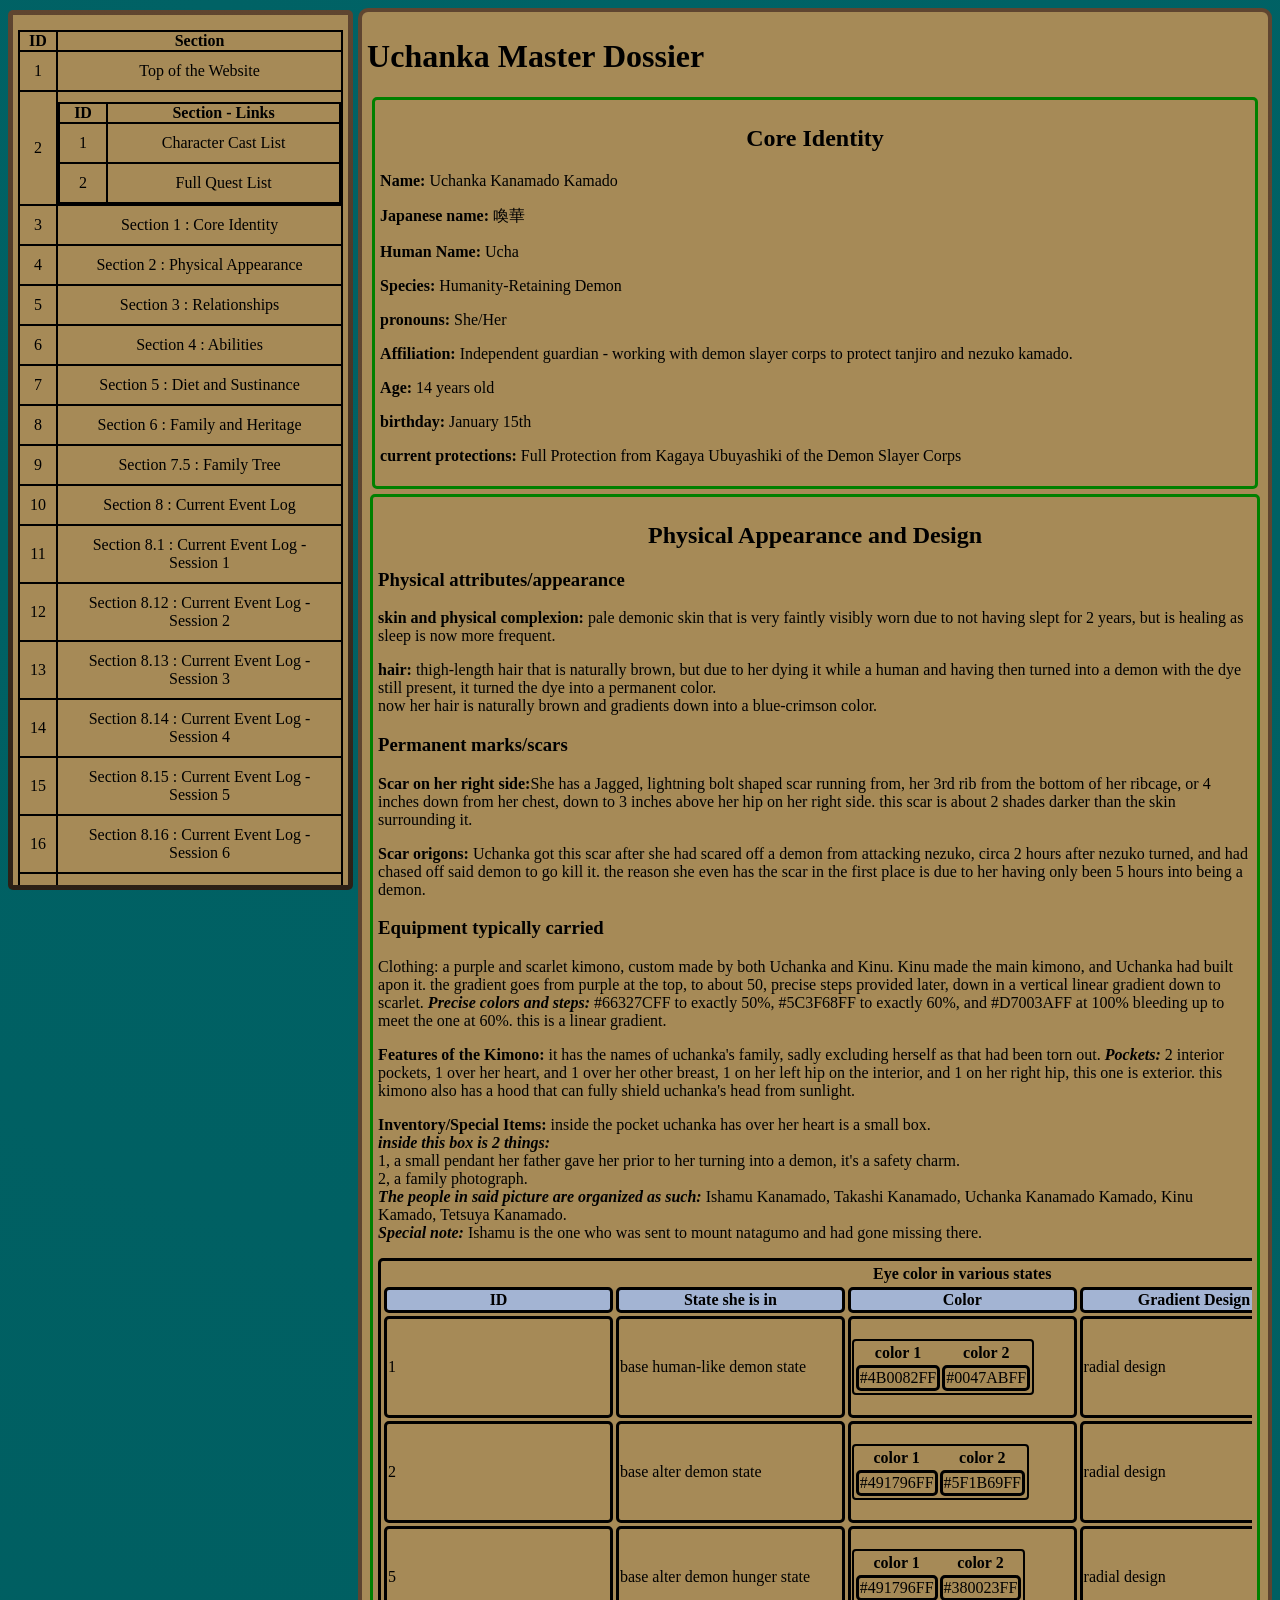
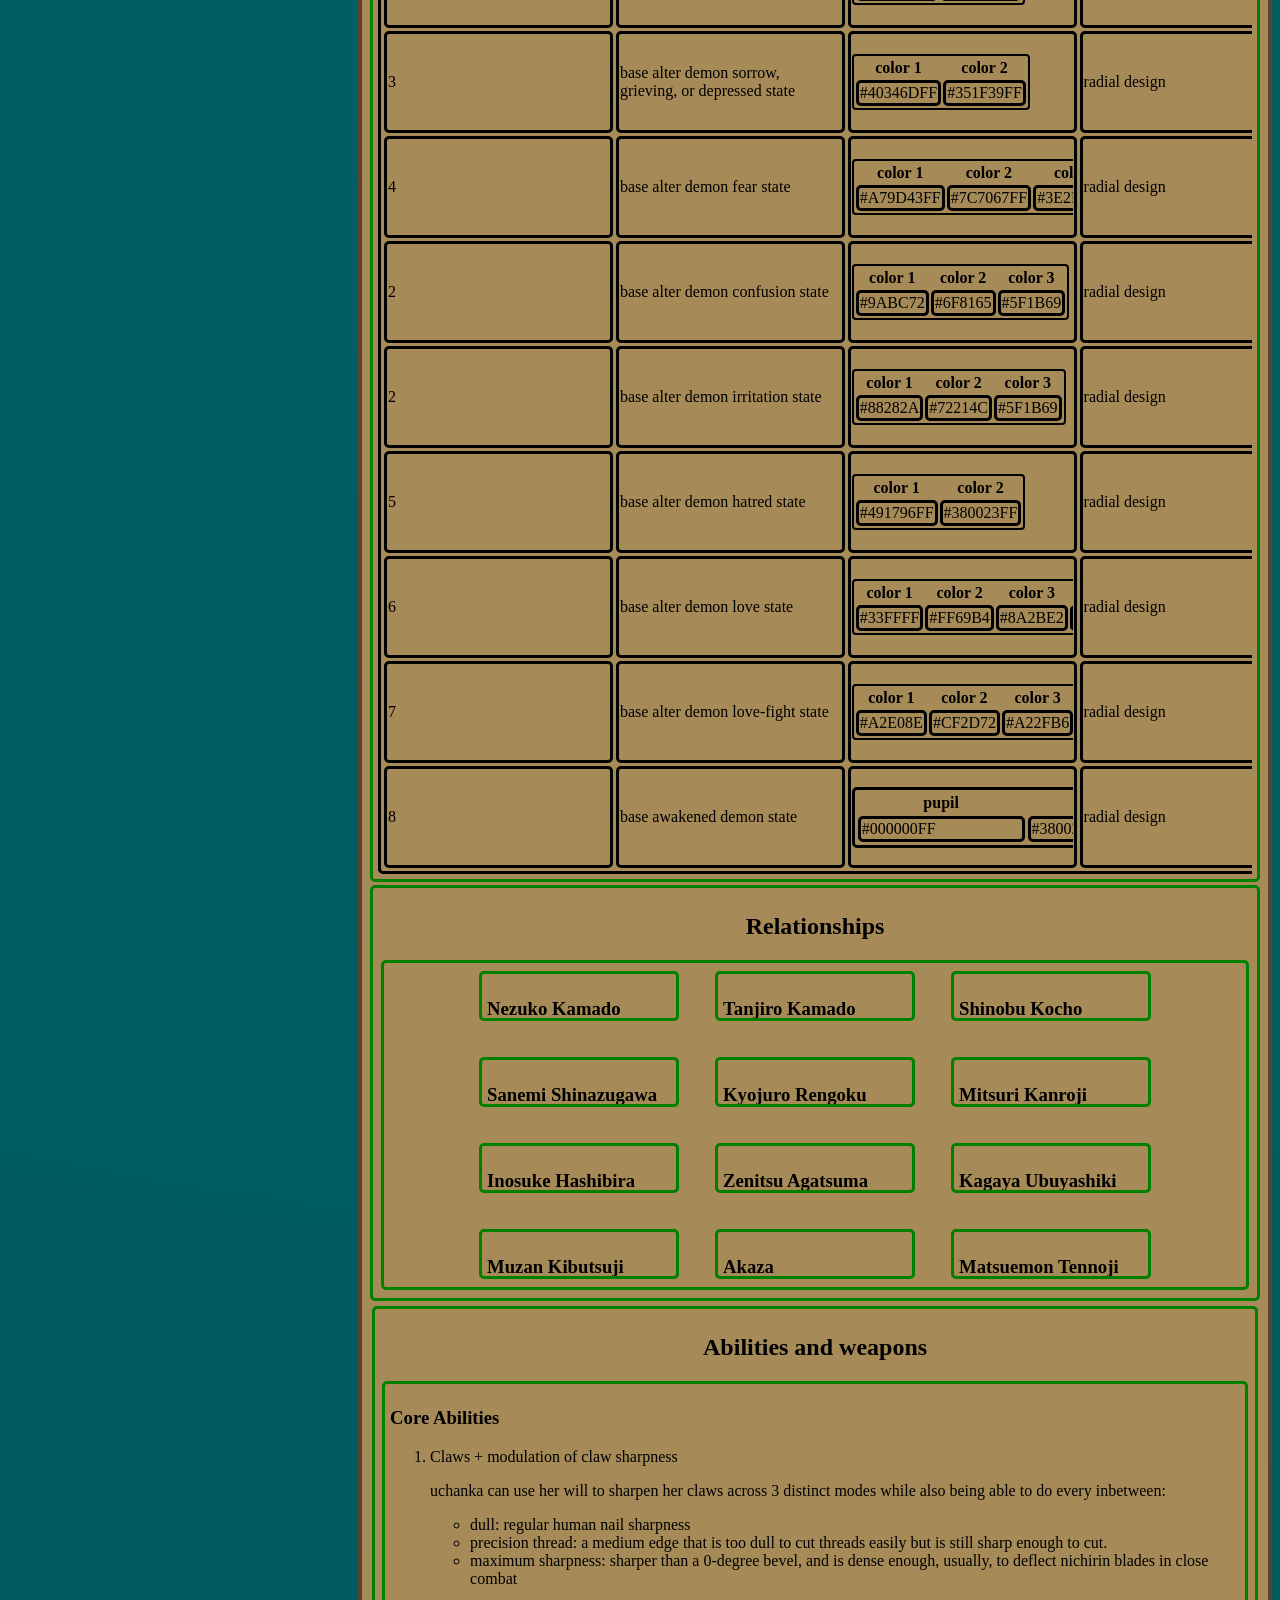
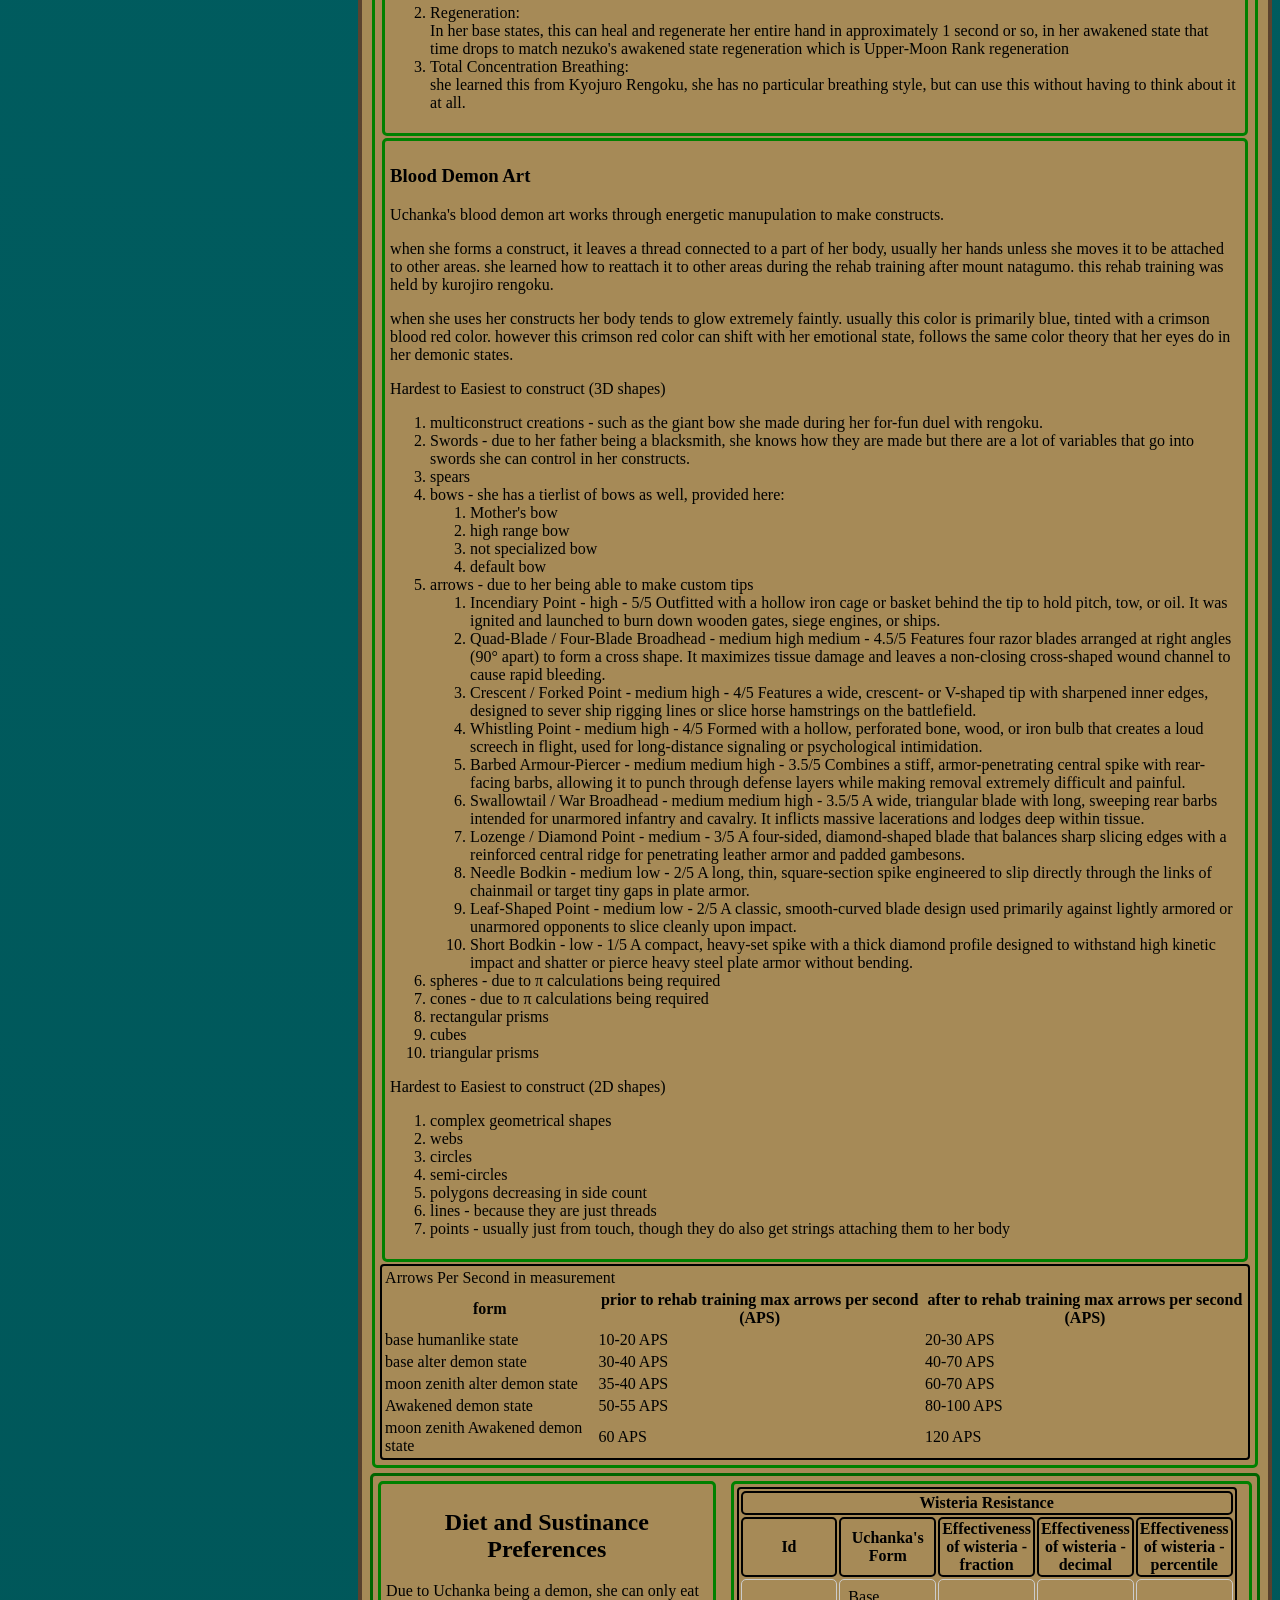
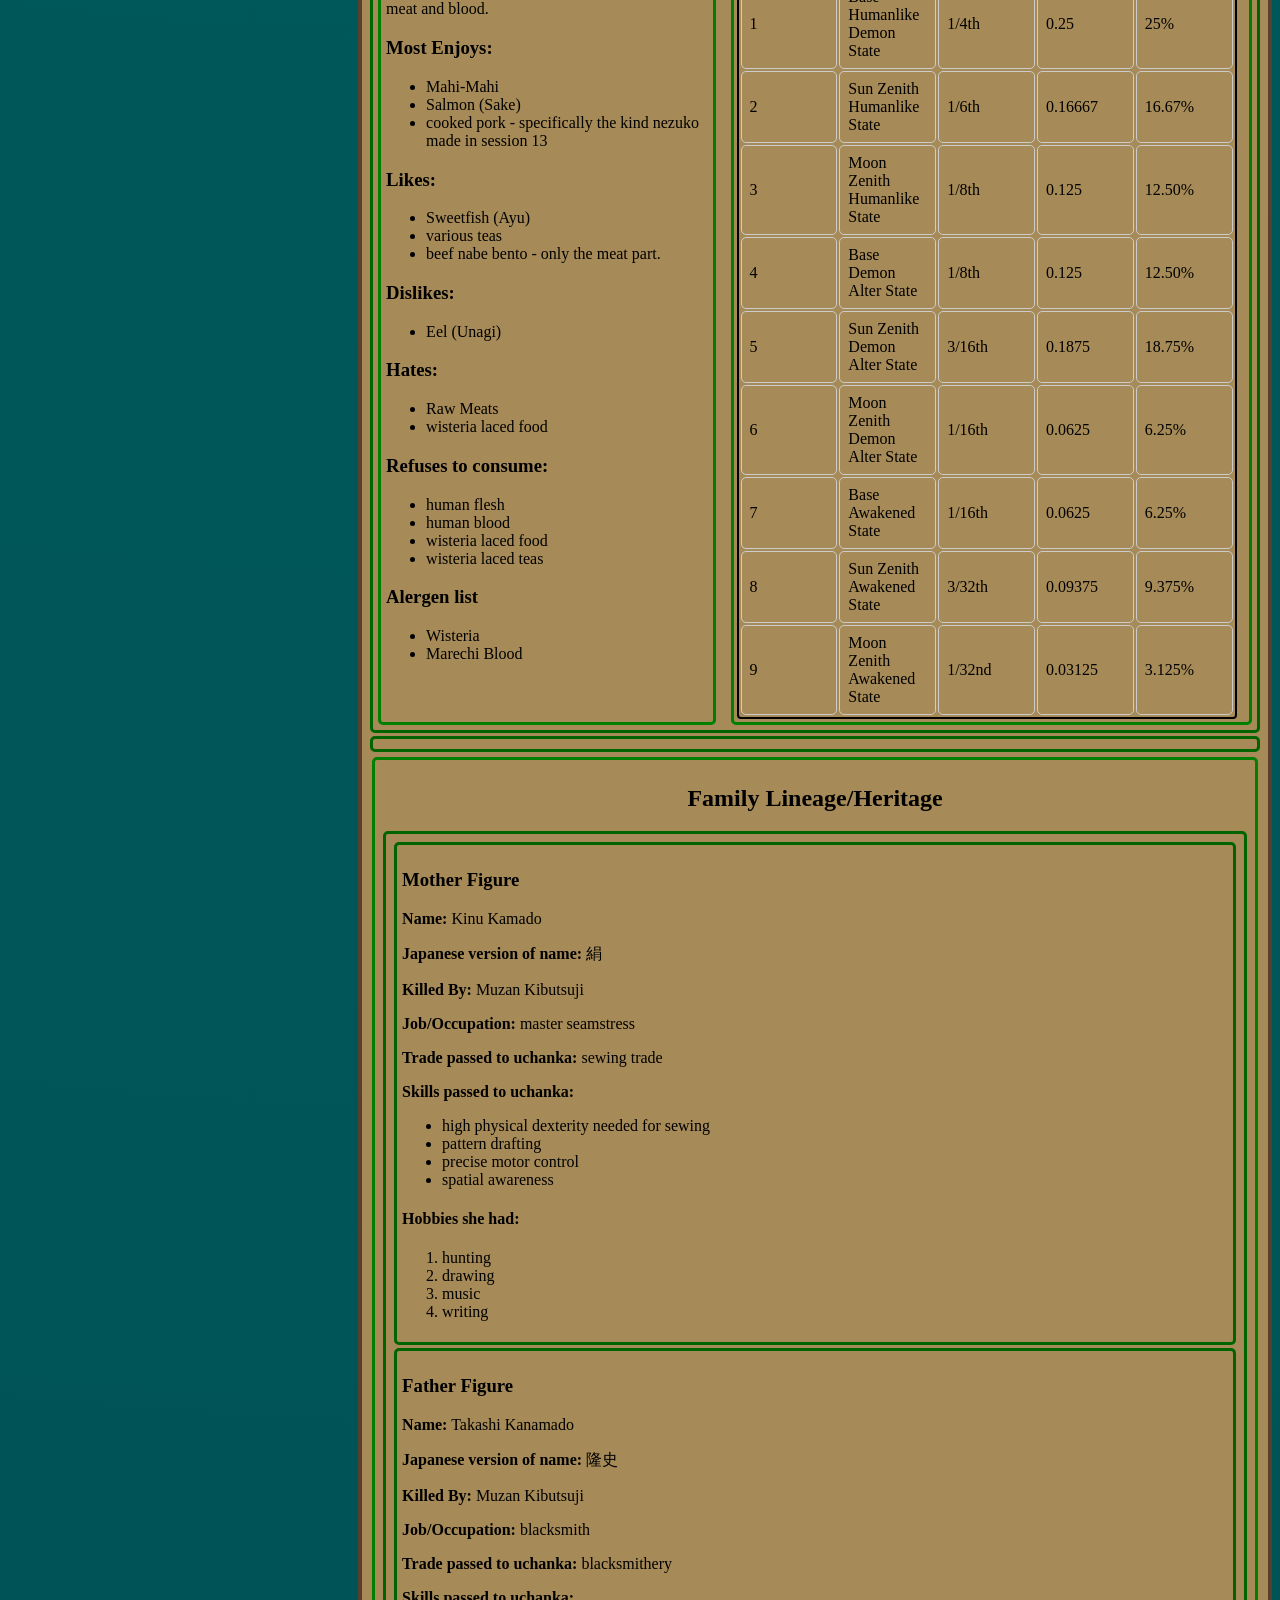
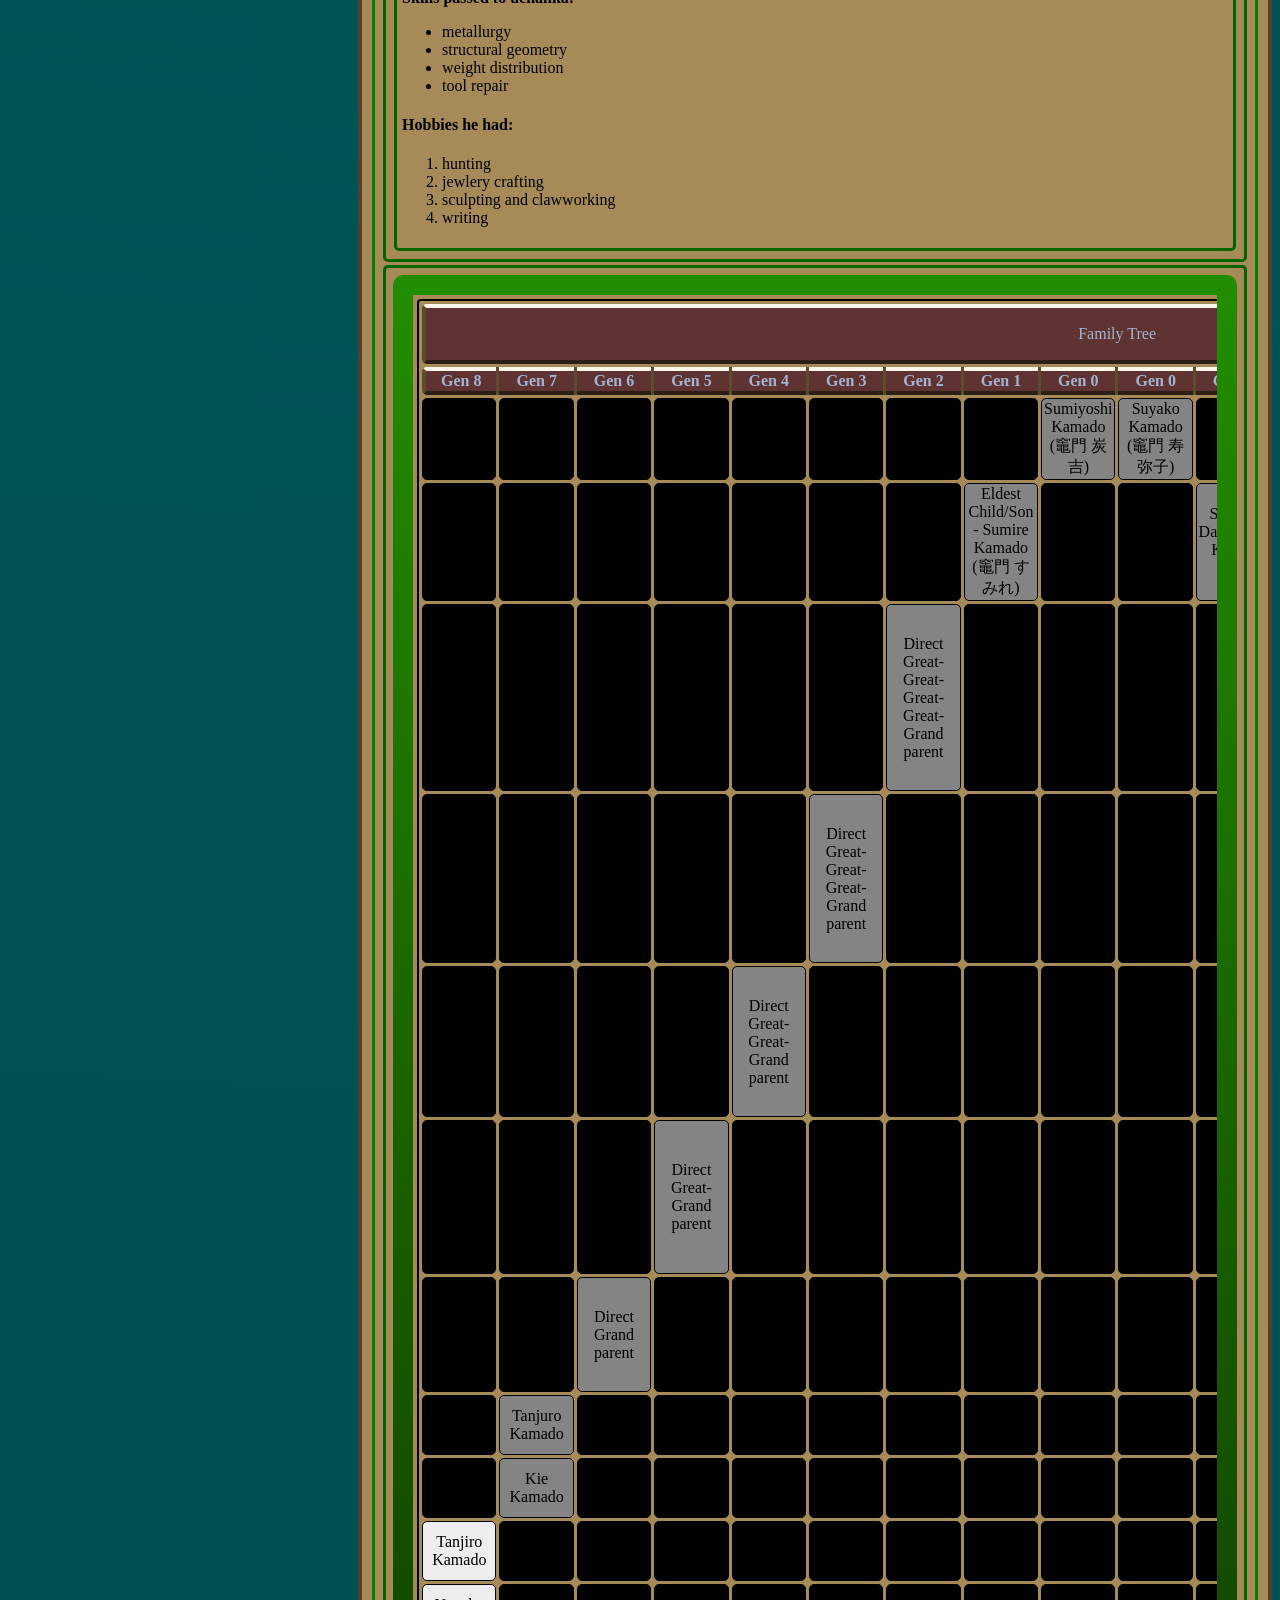
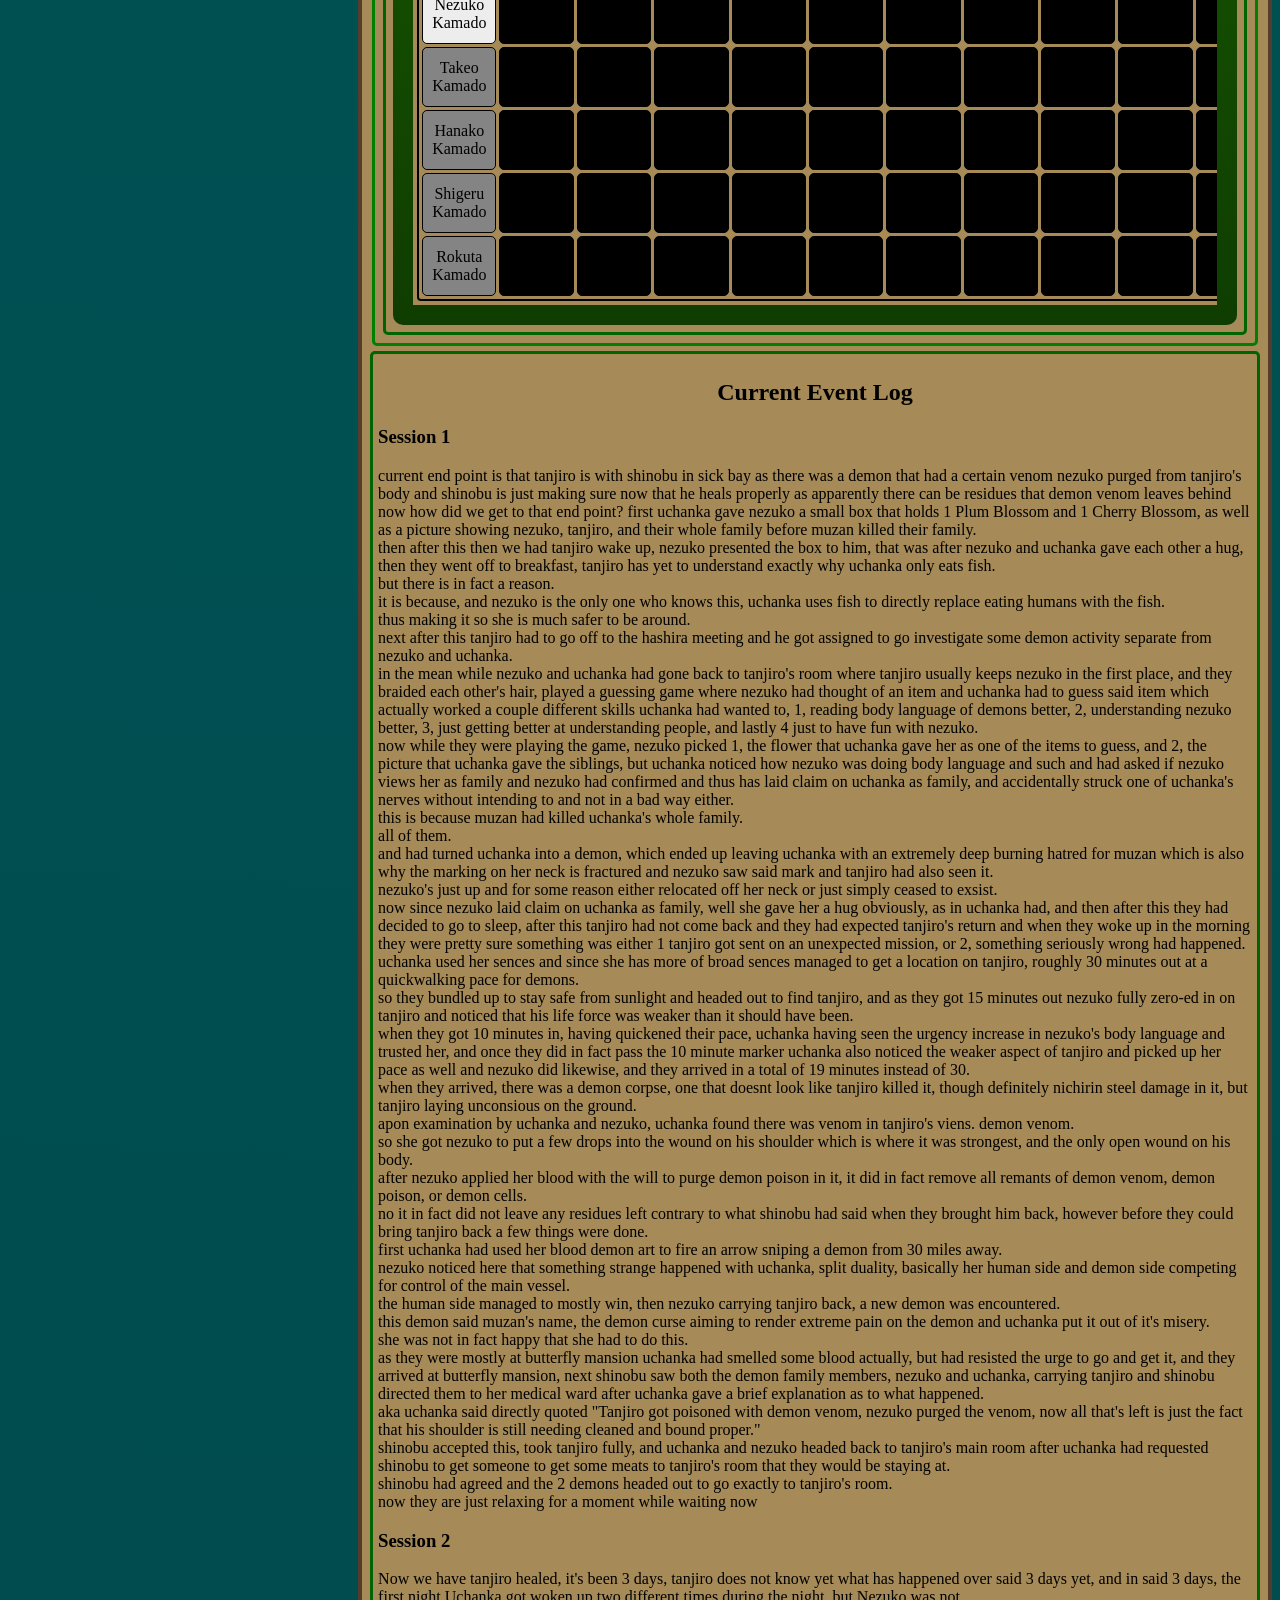
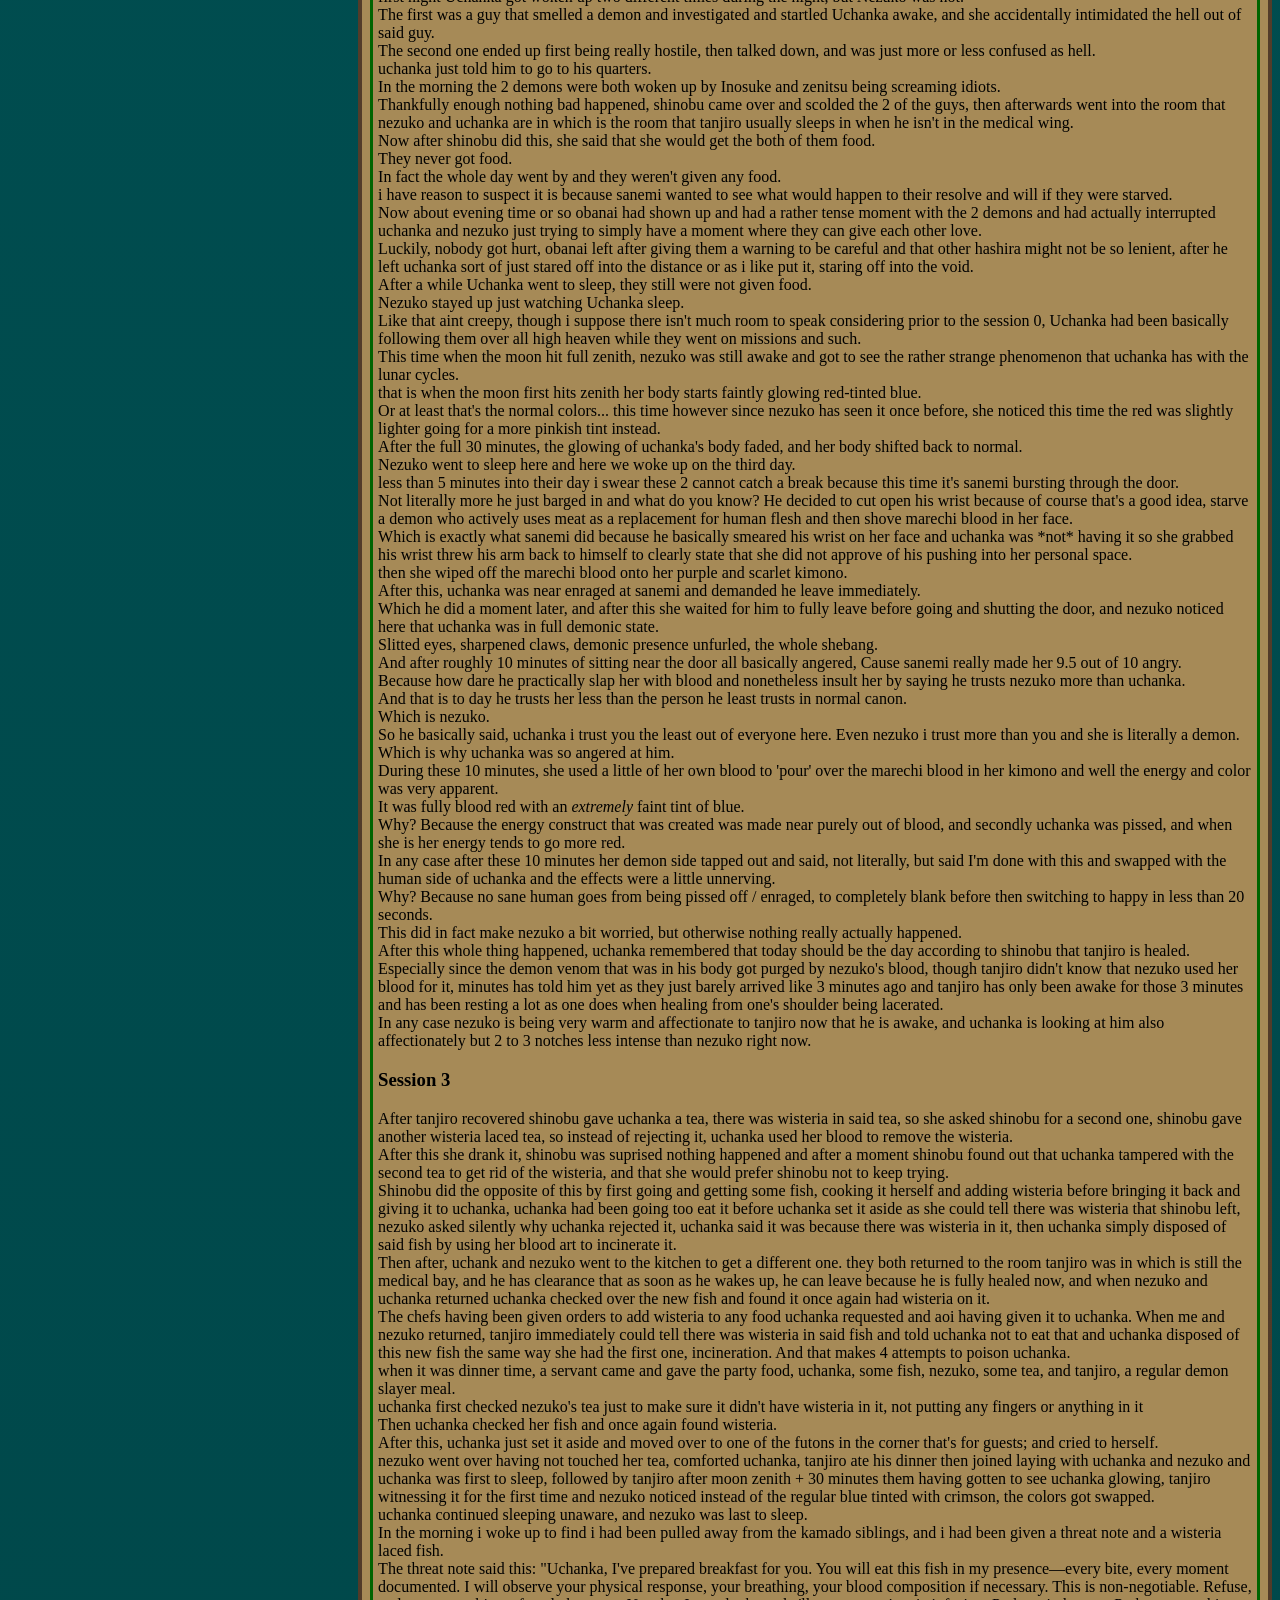
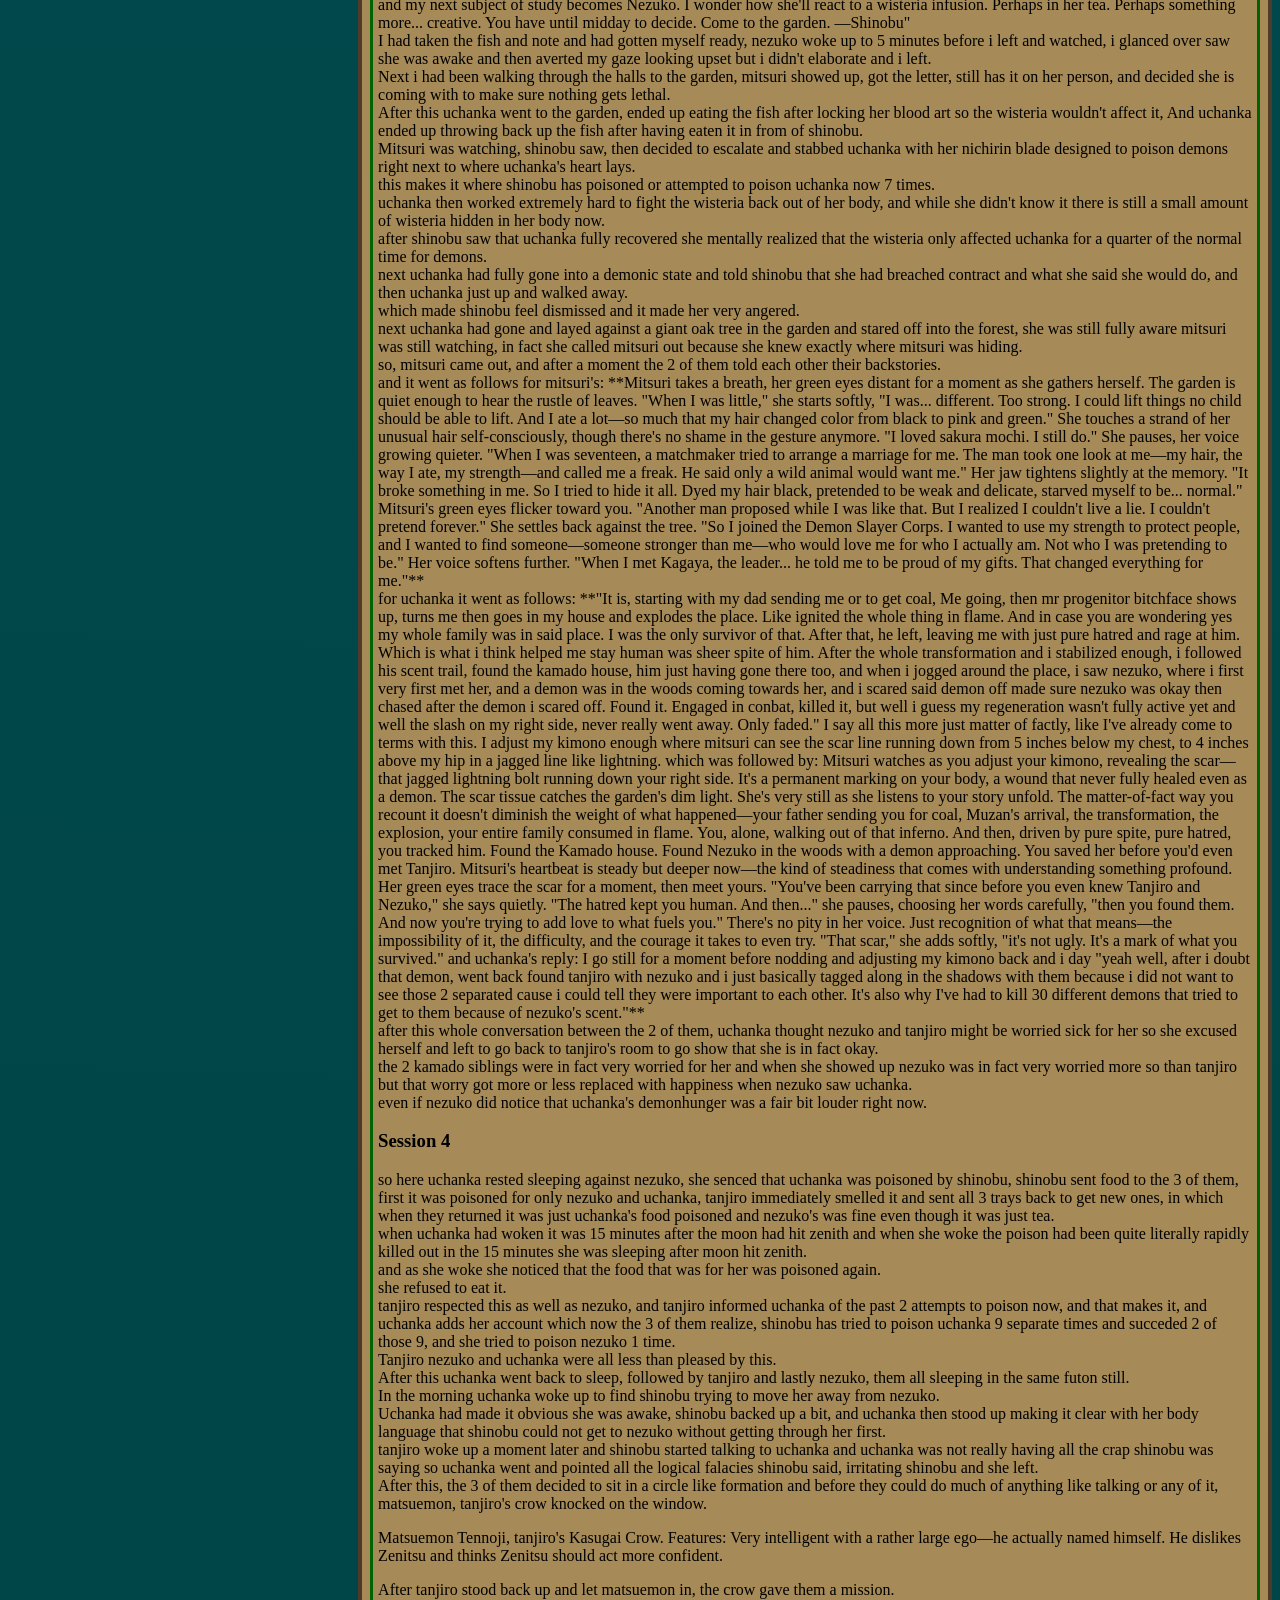
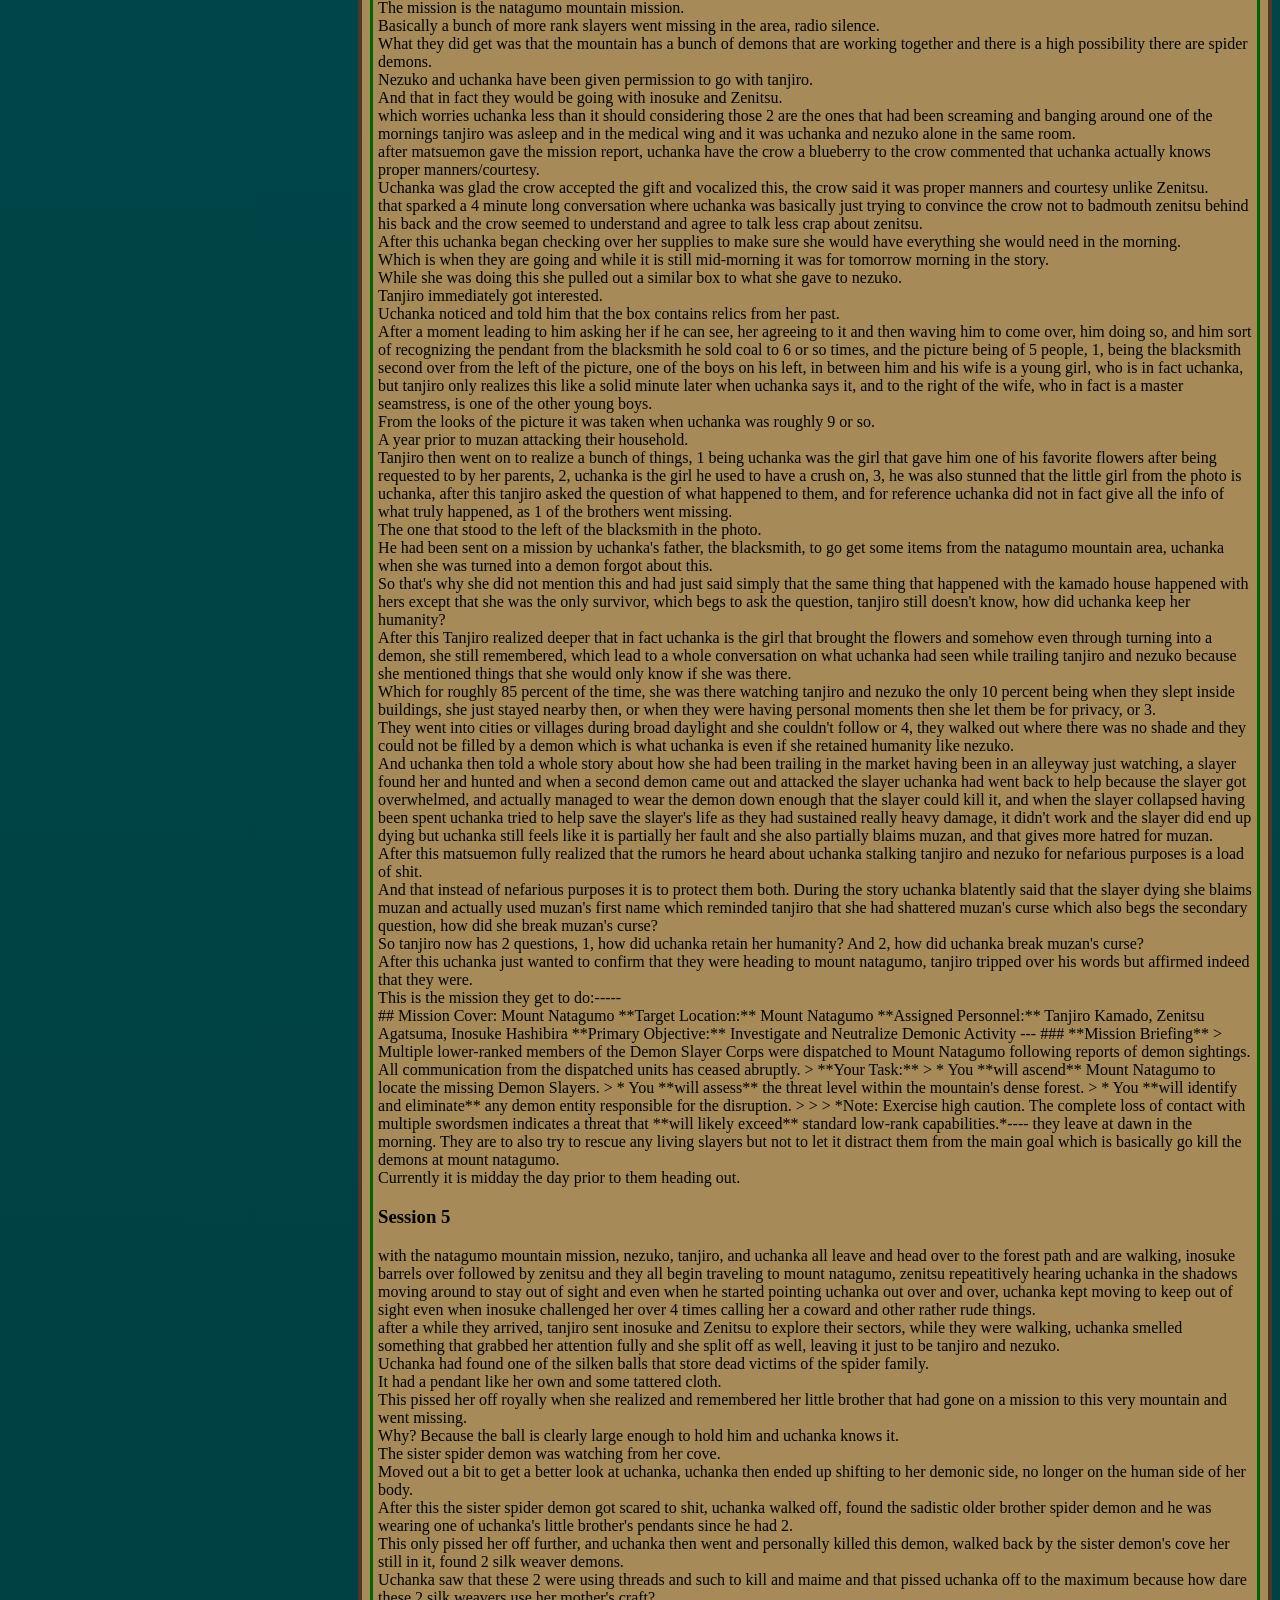
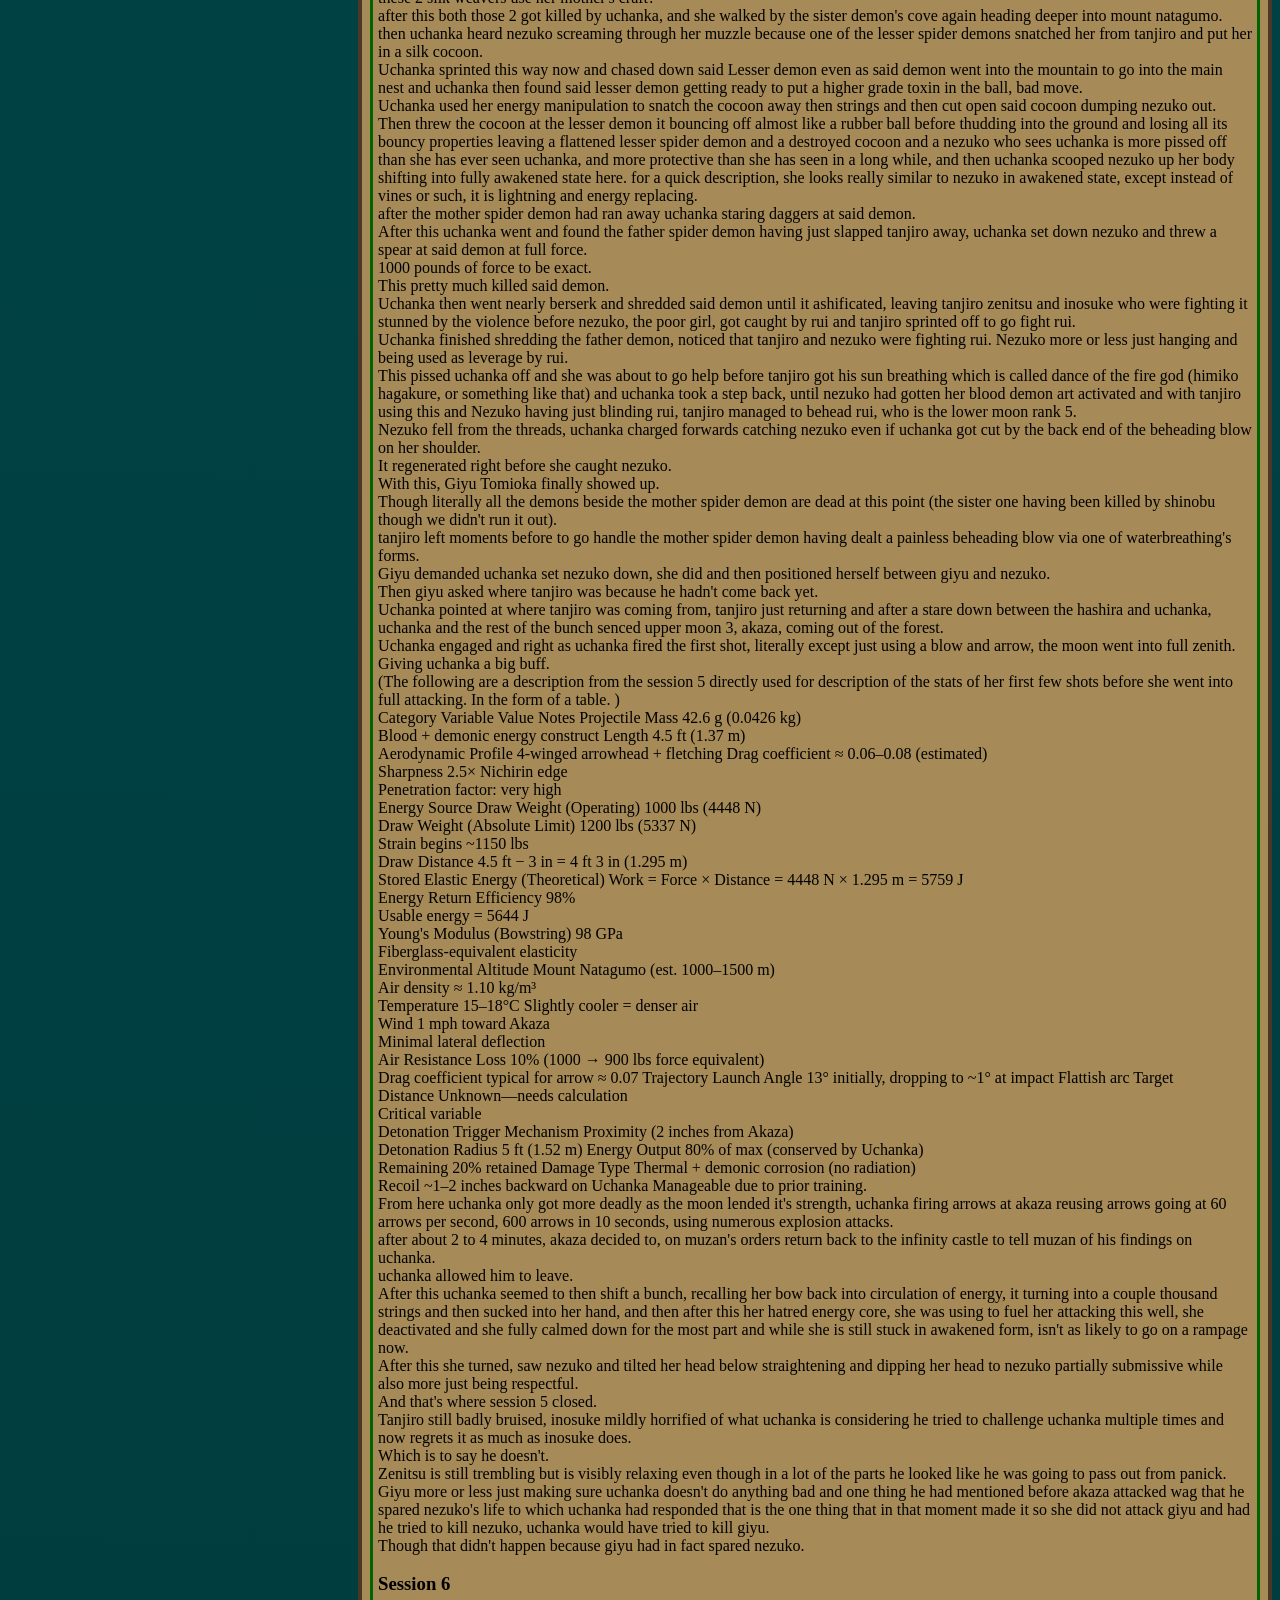
==== commit 299544e4: "Update index.html" ====
--- a/index.html
+++ b/index.html
@@ -22,8 +22,27 @@
                                 <td><a href="#">Top of the Website</a></td>
                         </tr>
                         <tr>
-                                <td><a href="castlist_KNY.html">2</a></td>
-                                <td><a href="castlist_KNY.html">Character Cast List</a></td>
+                            <td>2</td>
+                            <td>
+                                <table>
+                                    <thead>
+                                        <tr>
+                                            <th>ID</th>
+                                            <th>Section - Links</th>
+                                        </tr>
+                                    </thead>
+                                    <tbody>
+                                        <tr>
+                                            <td><a href="castlist_KNY.html">1</a></td>
+                                            <td><a href="castlist_KNY.html">Character Cast List</a></td>
+                                        </tr>
+                                        <tr>
+                                            <td><a href="questboardKNY-Cust.html">2</a></td>
+                                            <td><a href="questboardKNY-Cust.html">Full Quest List</a></td>
+                                        </tr>
+                                    </tbody>
+                                </table>
+                            </td>
                         </tr>
                         <tr>
                                 <td><a href="#Core-Identity">3</a></td>
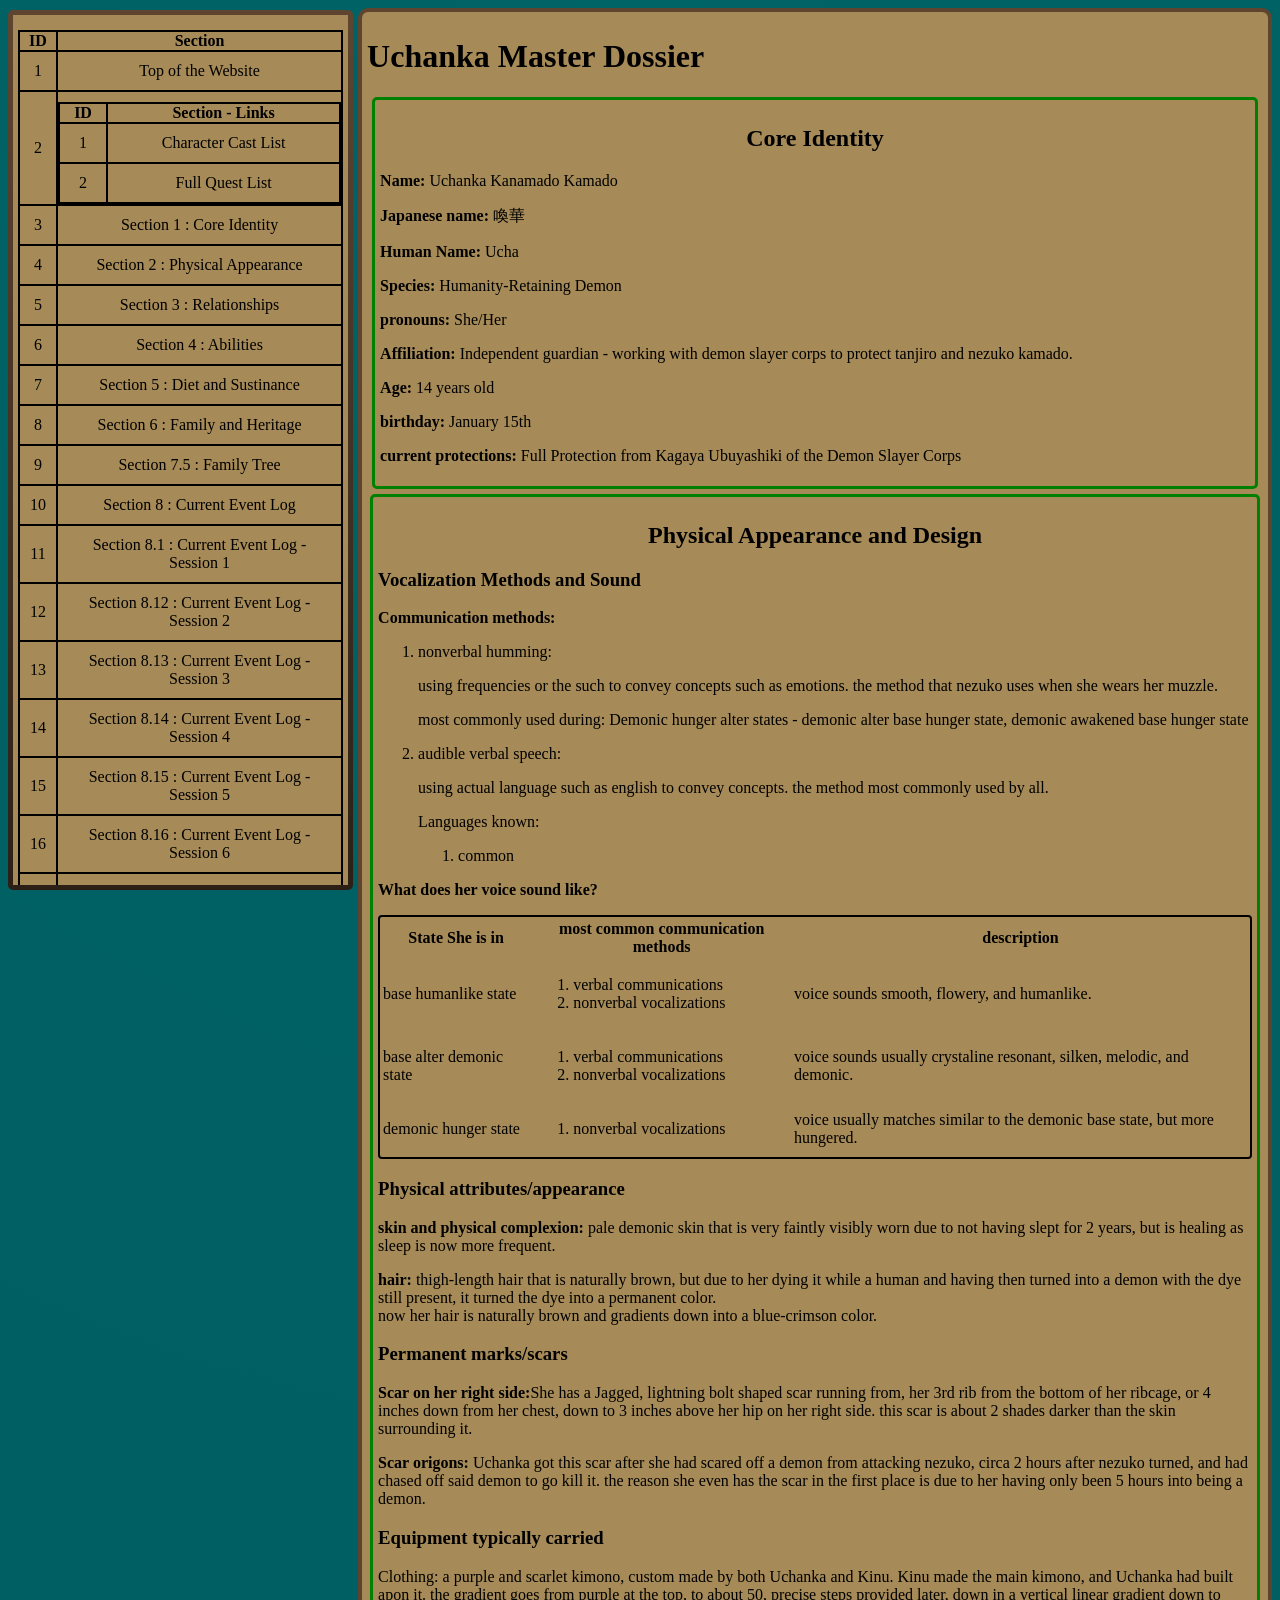
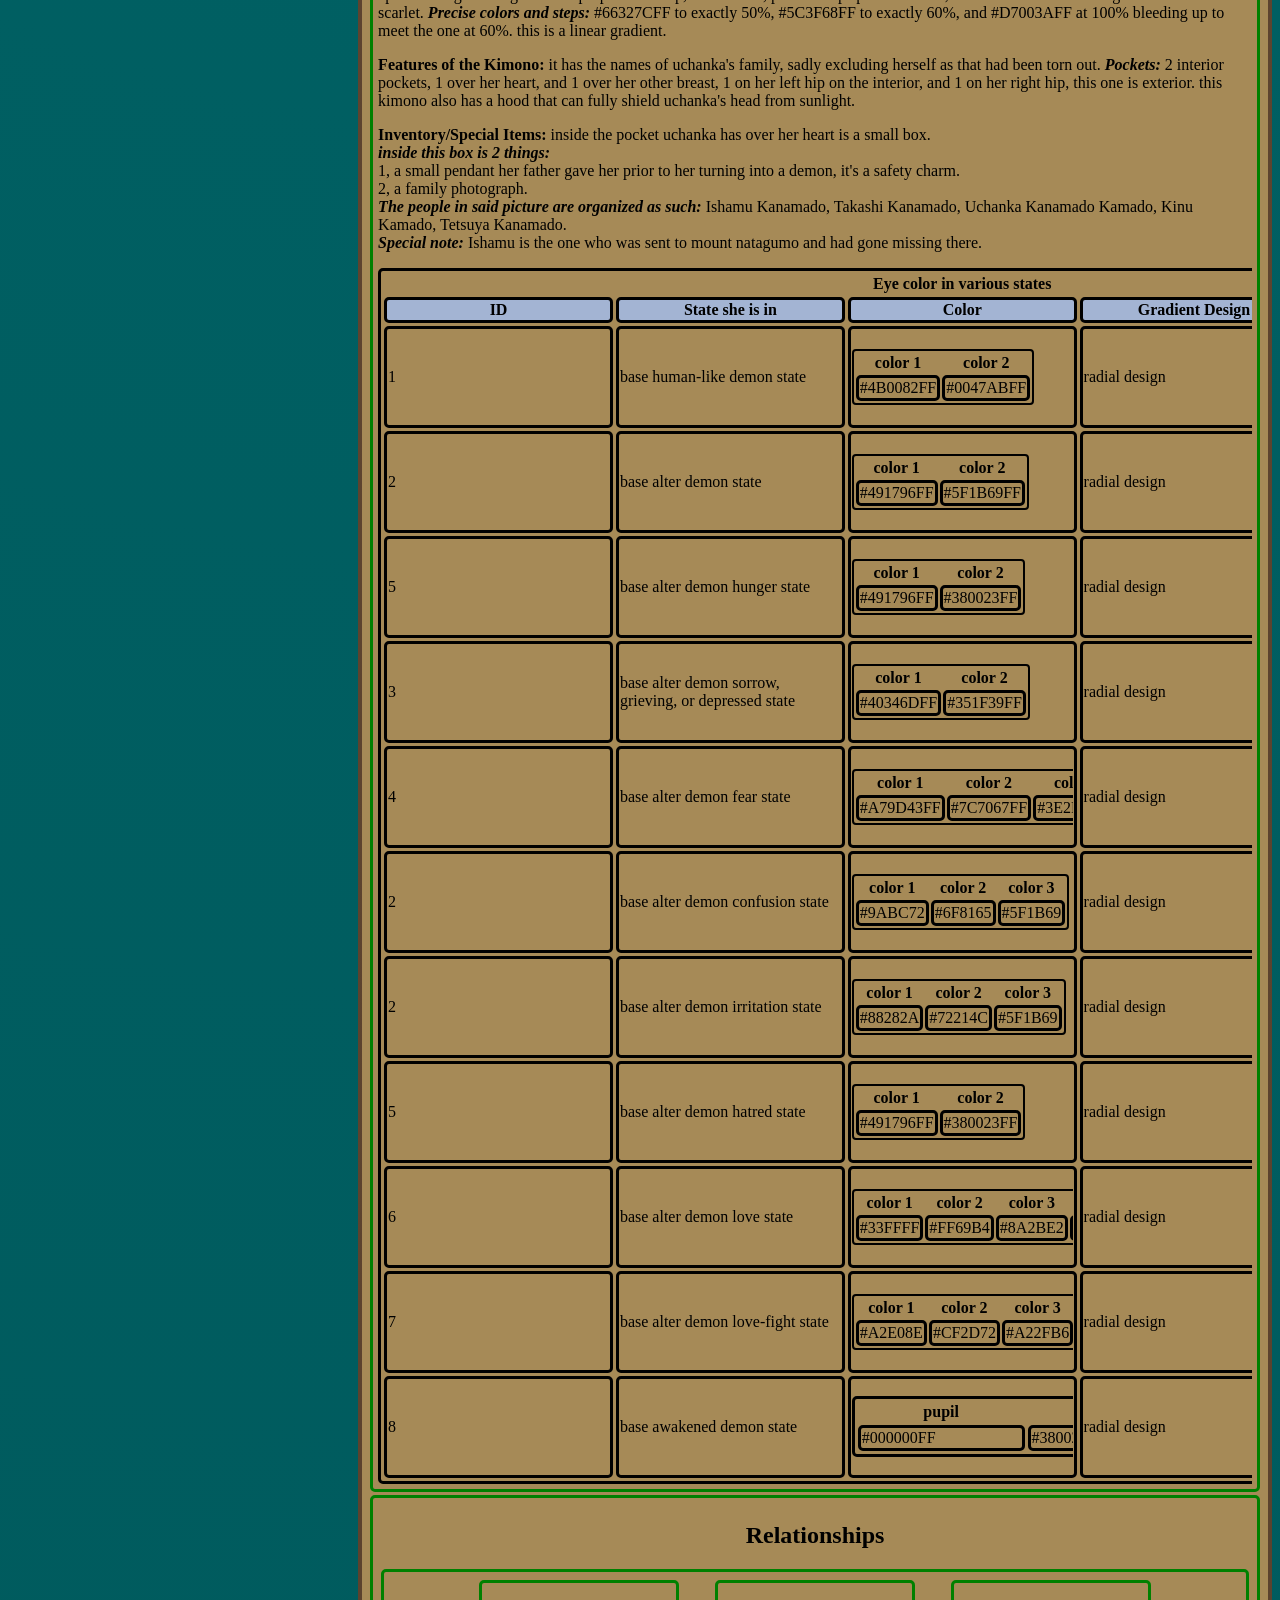
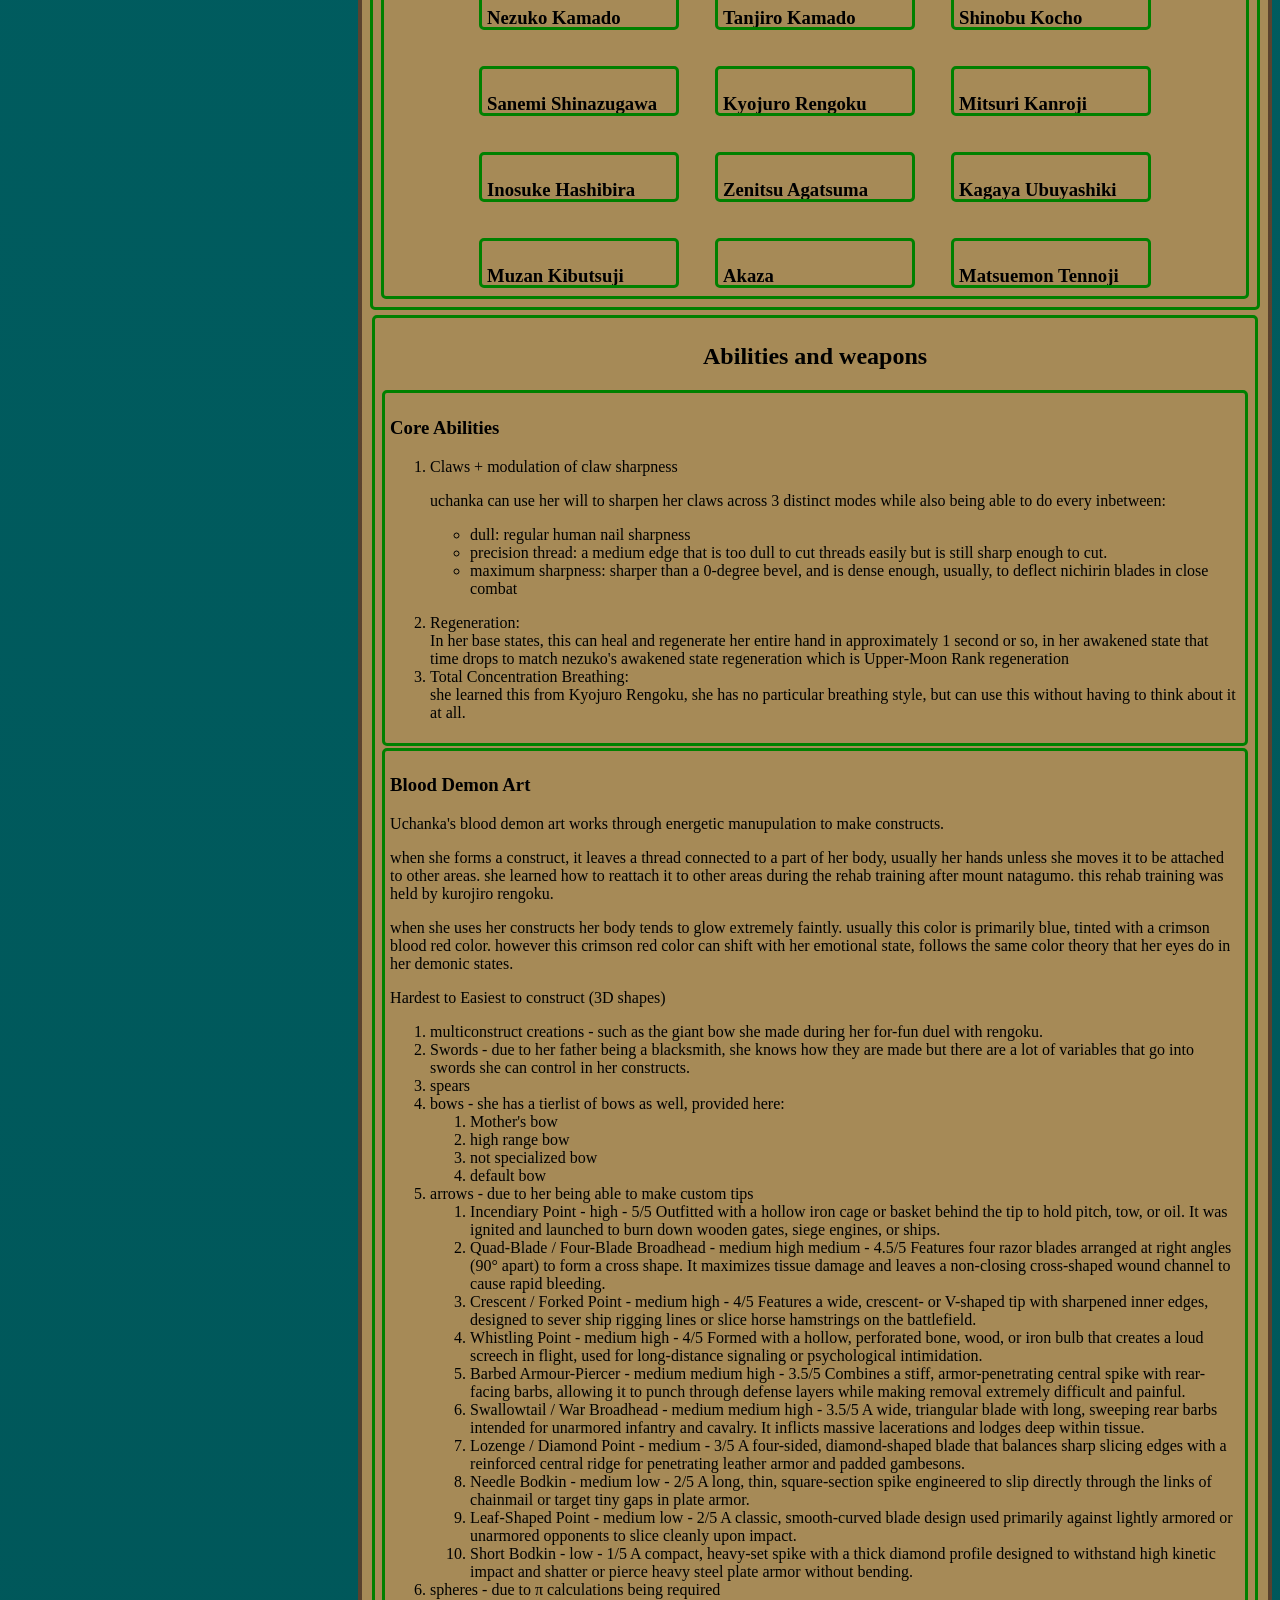
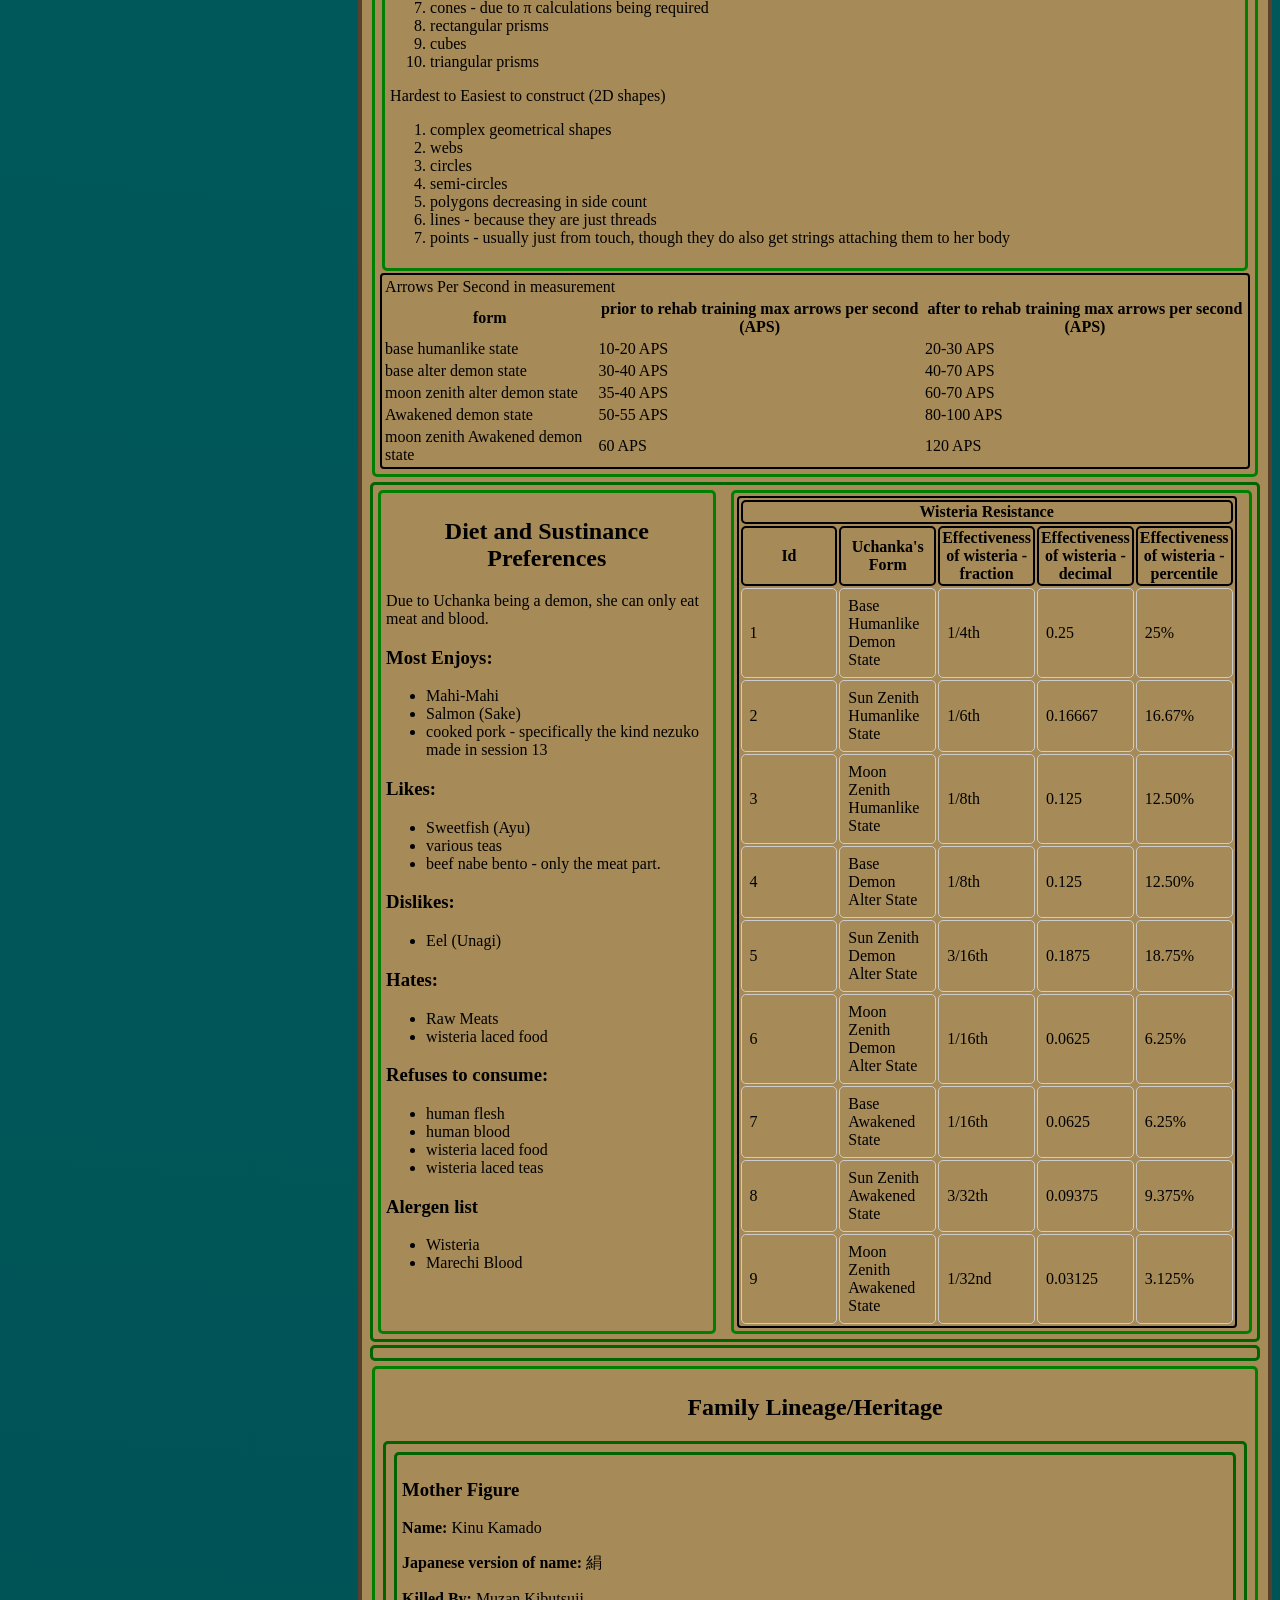
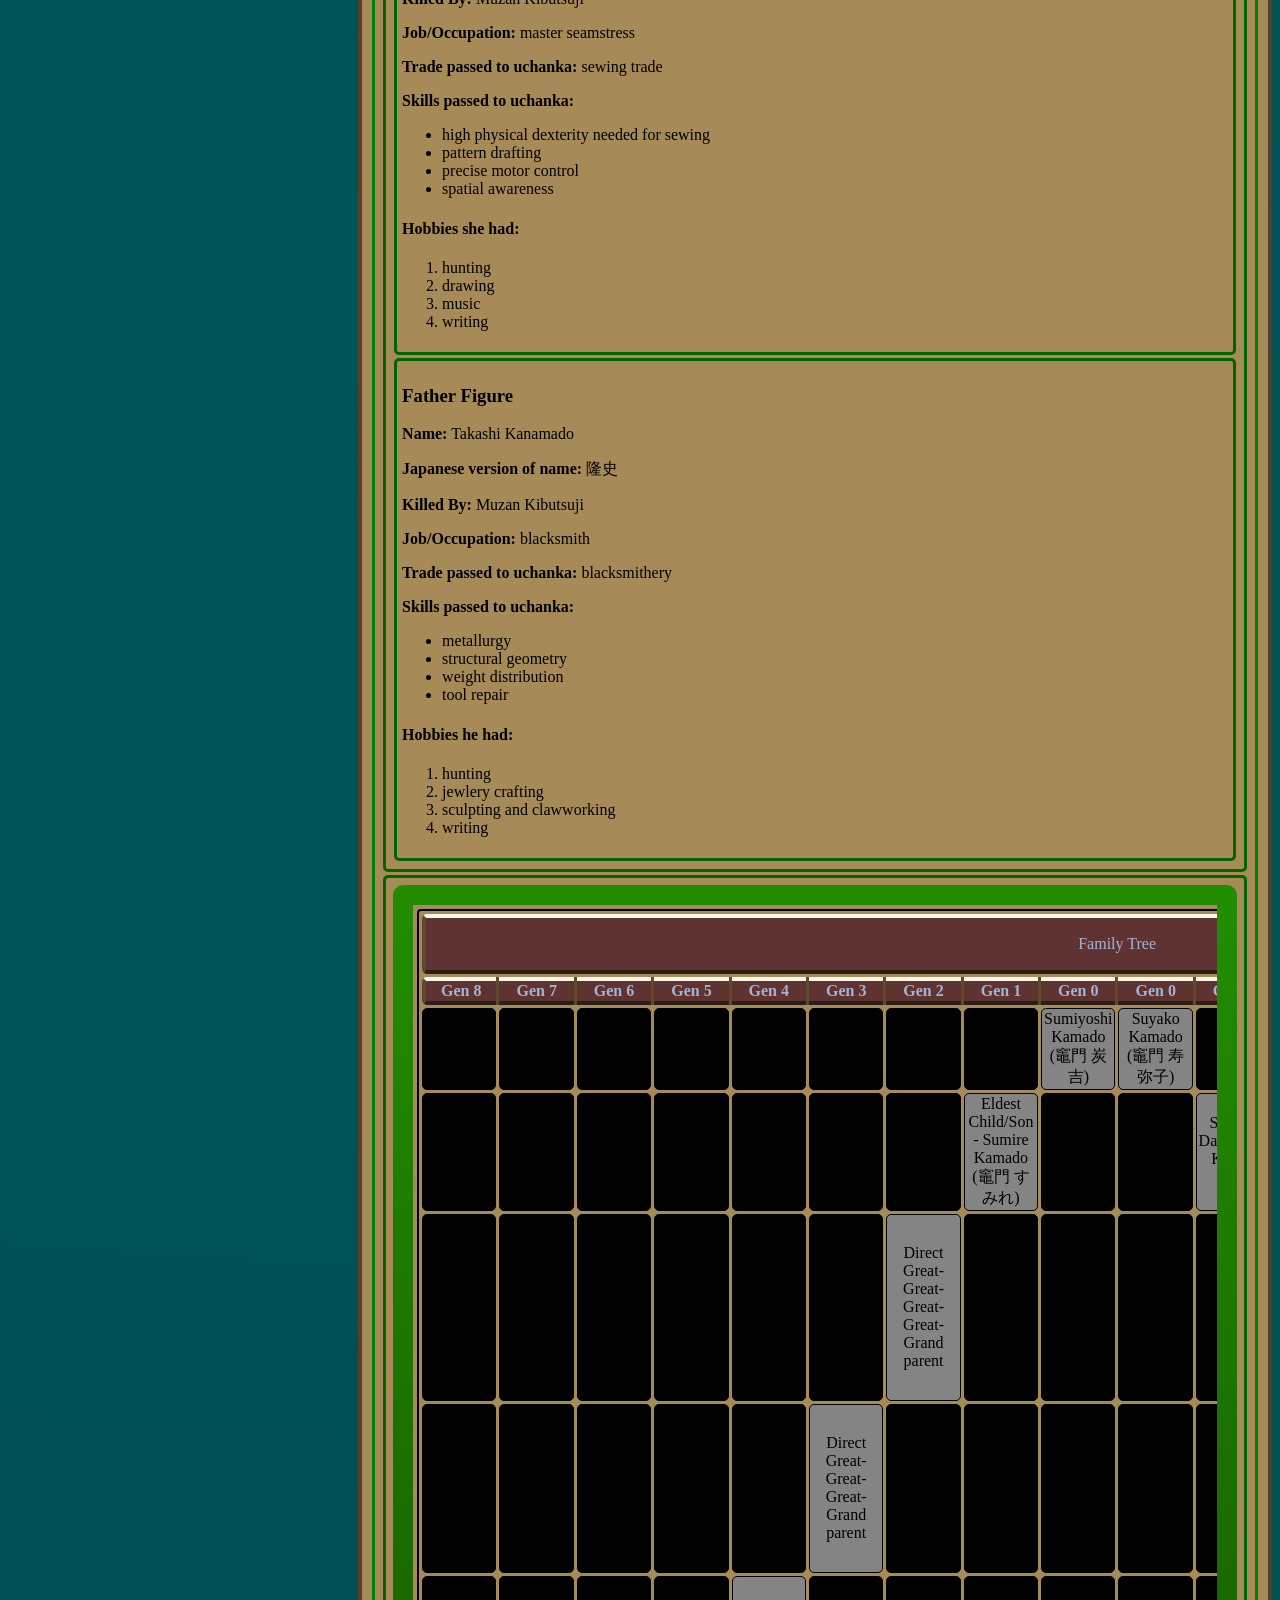
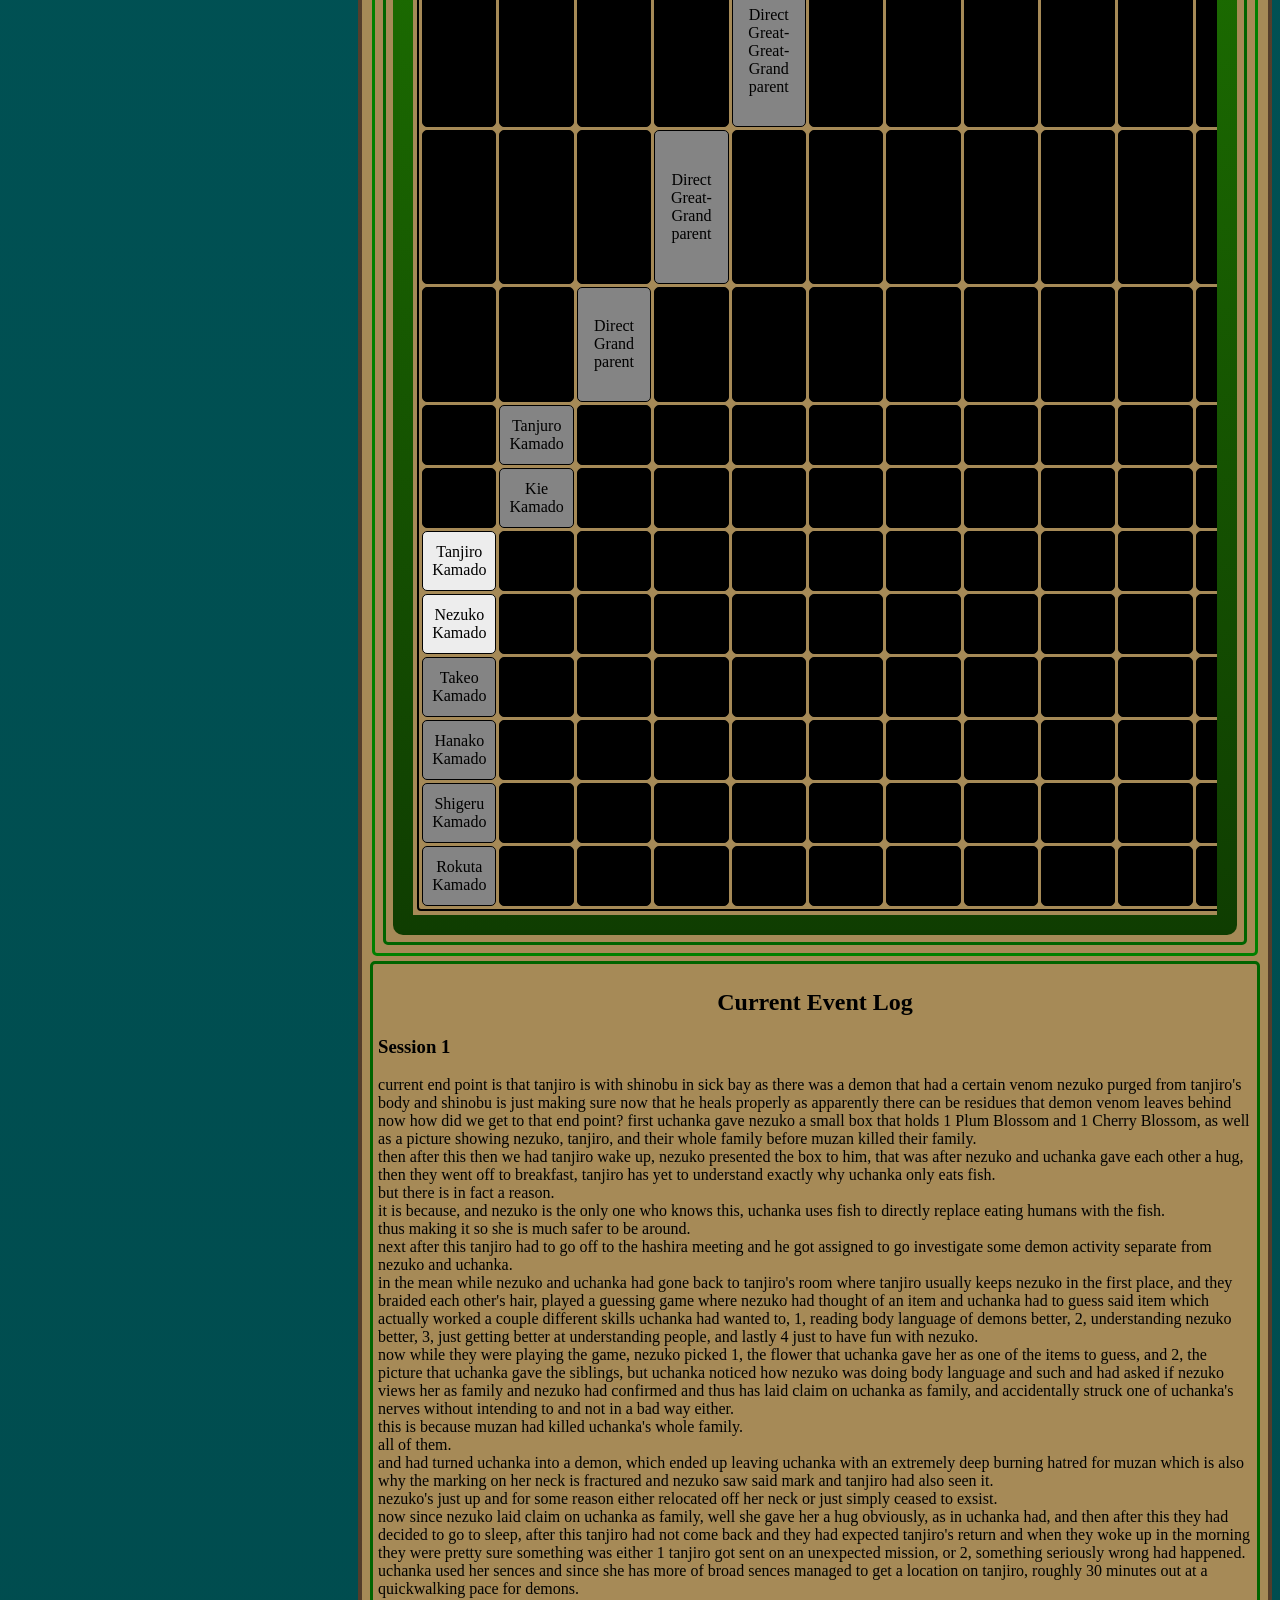
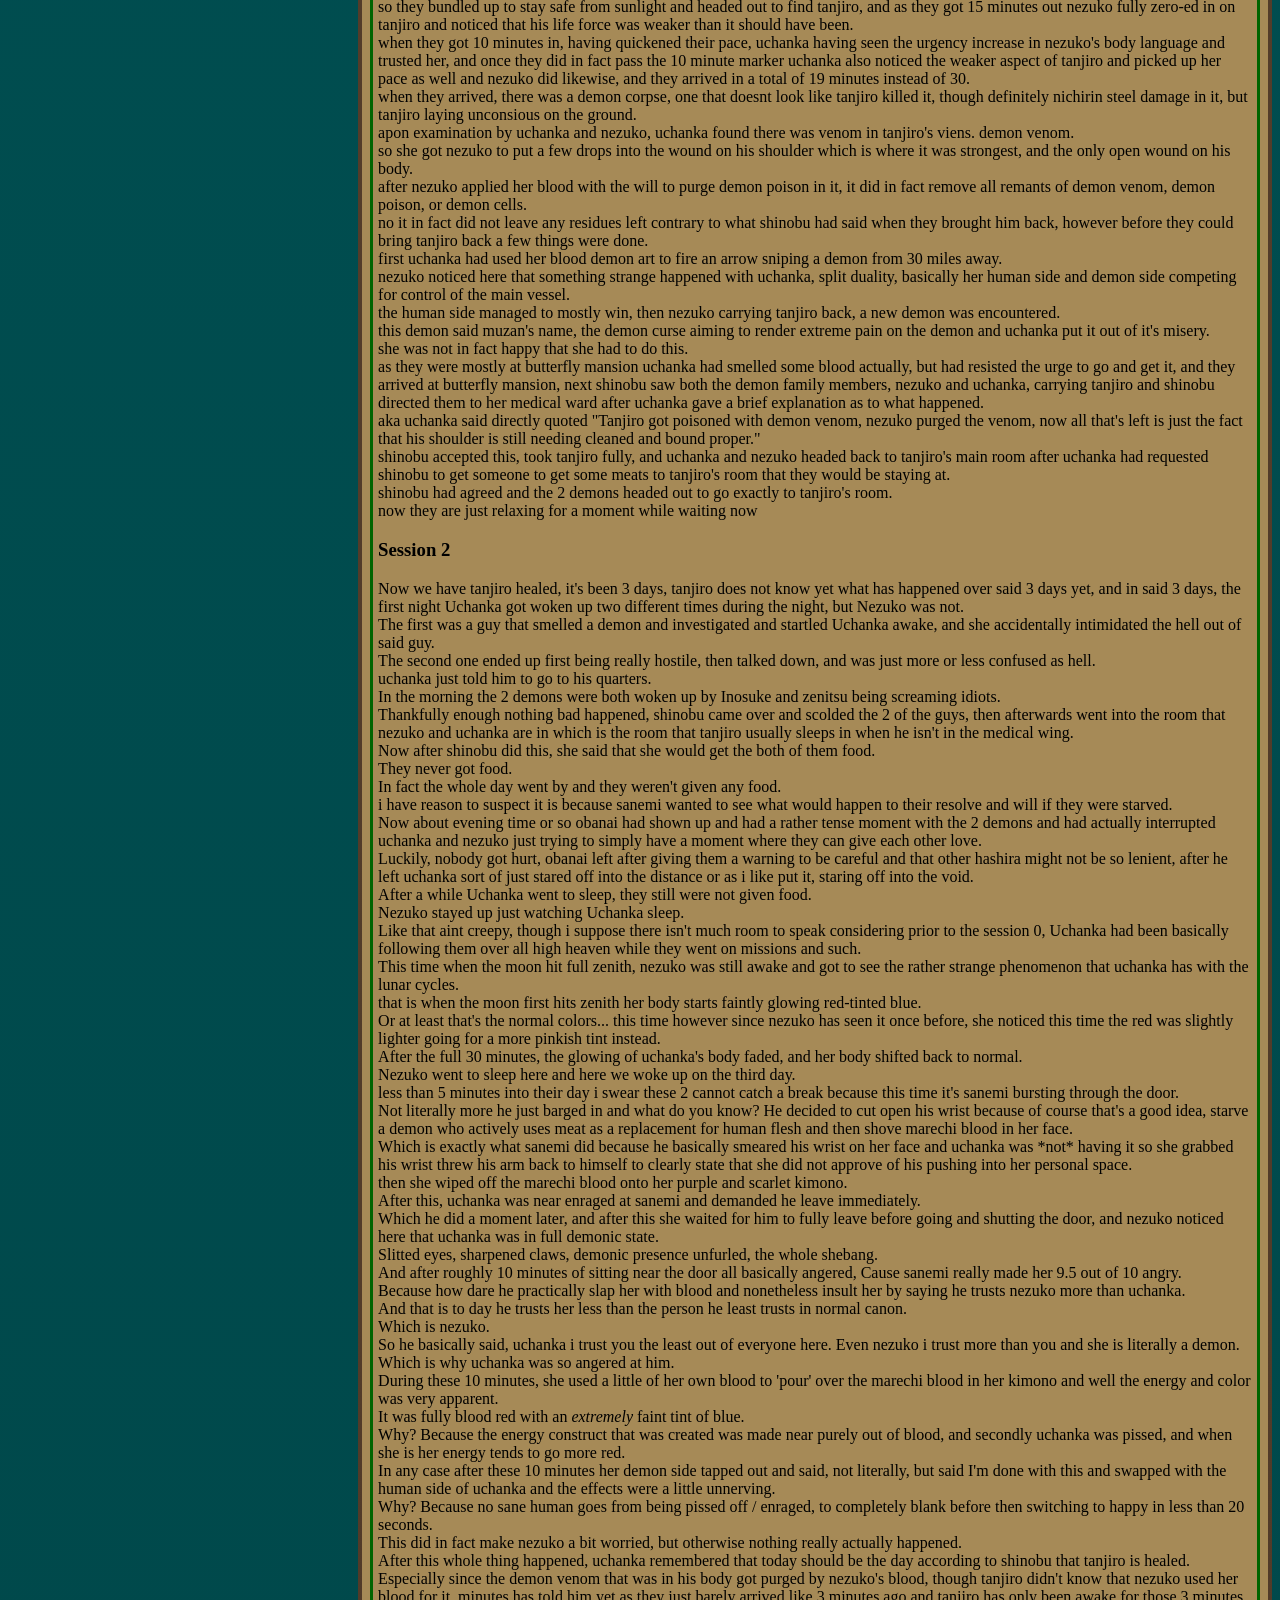
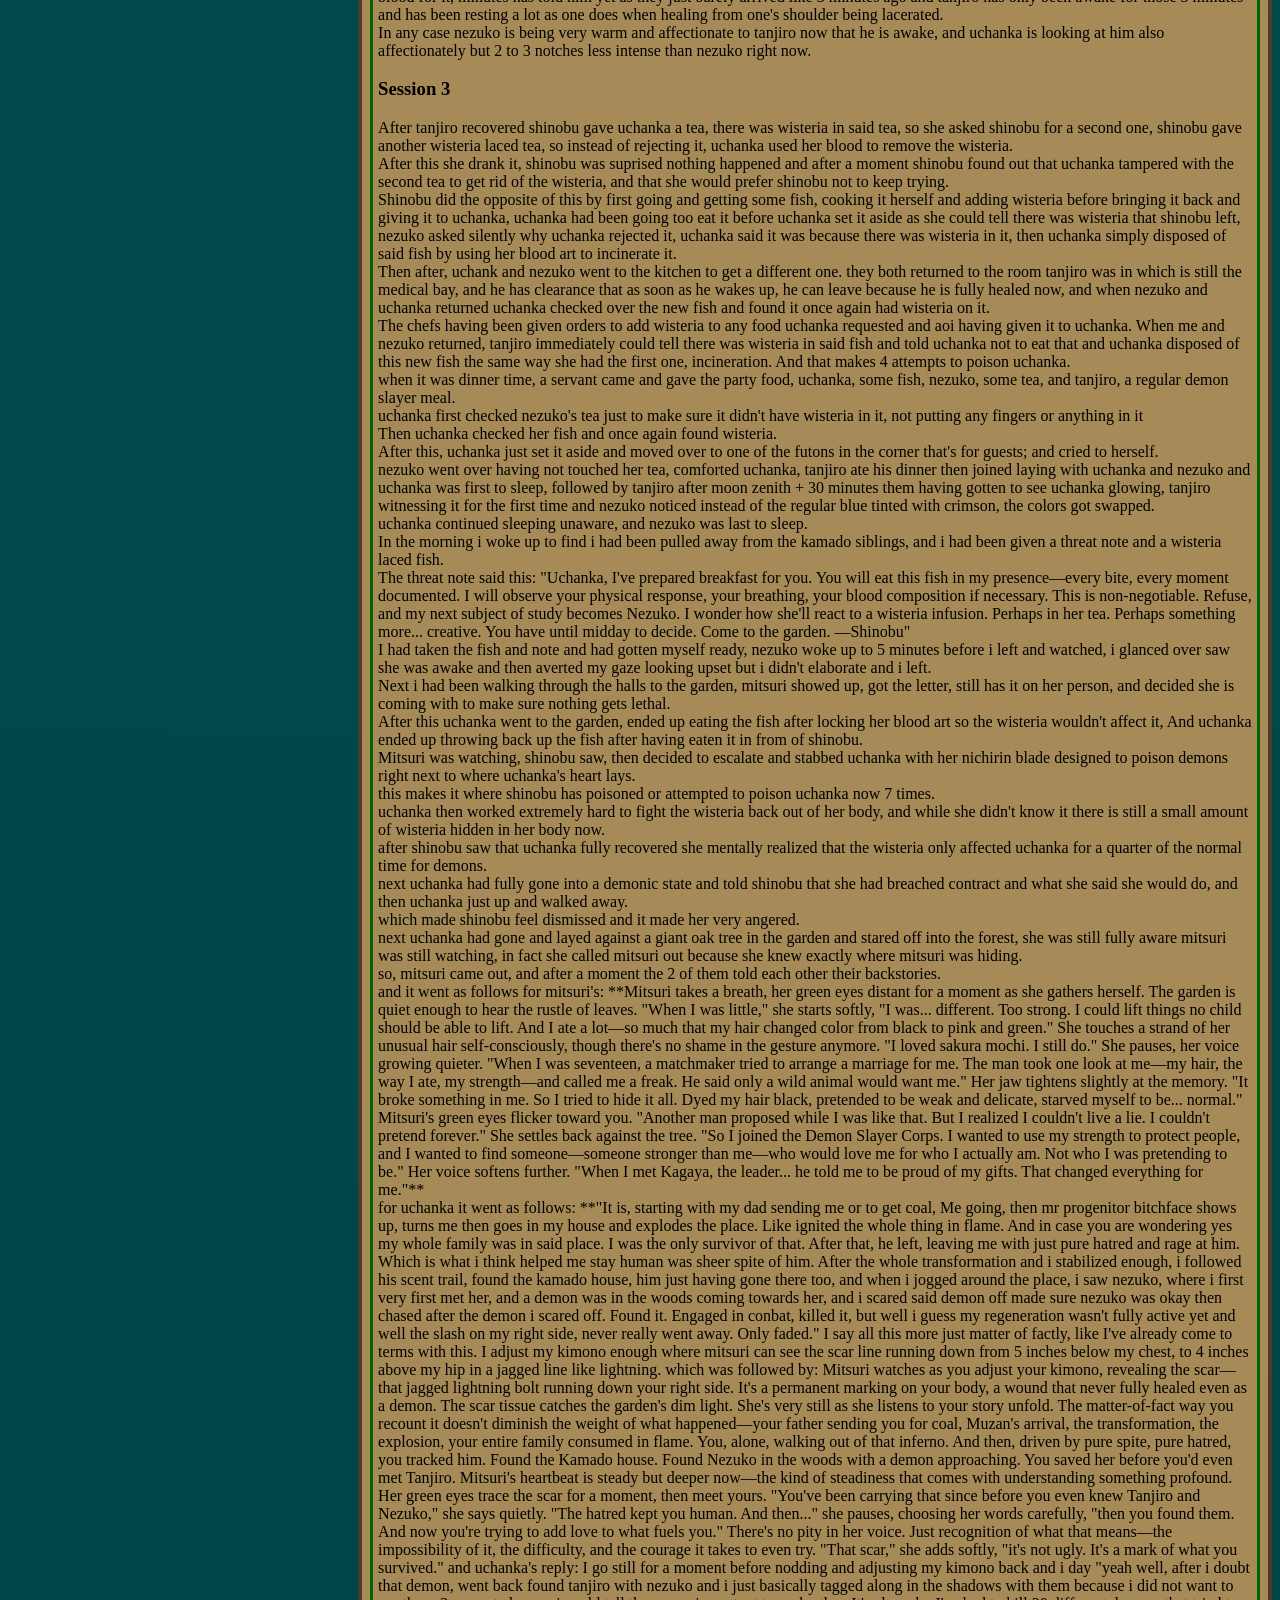
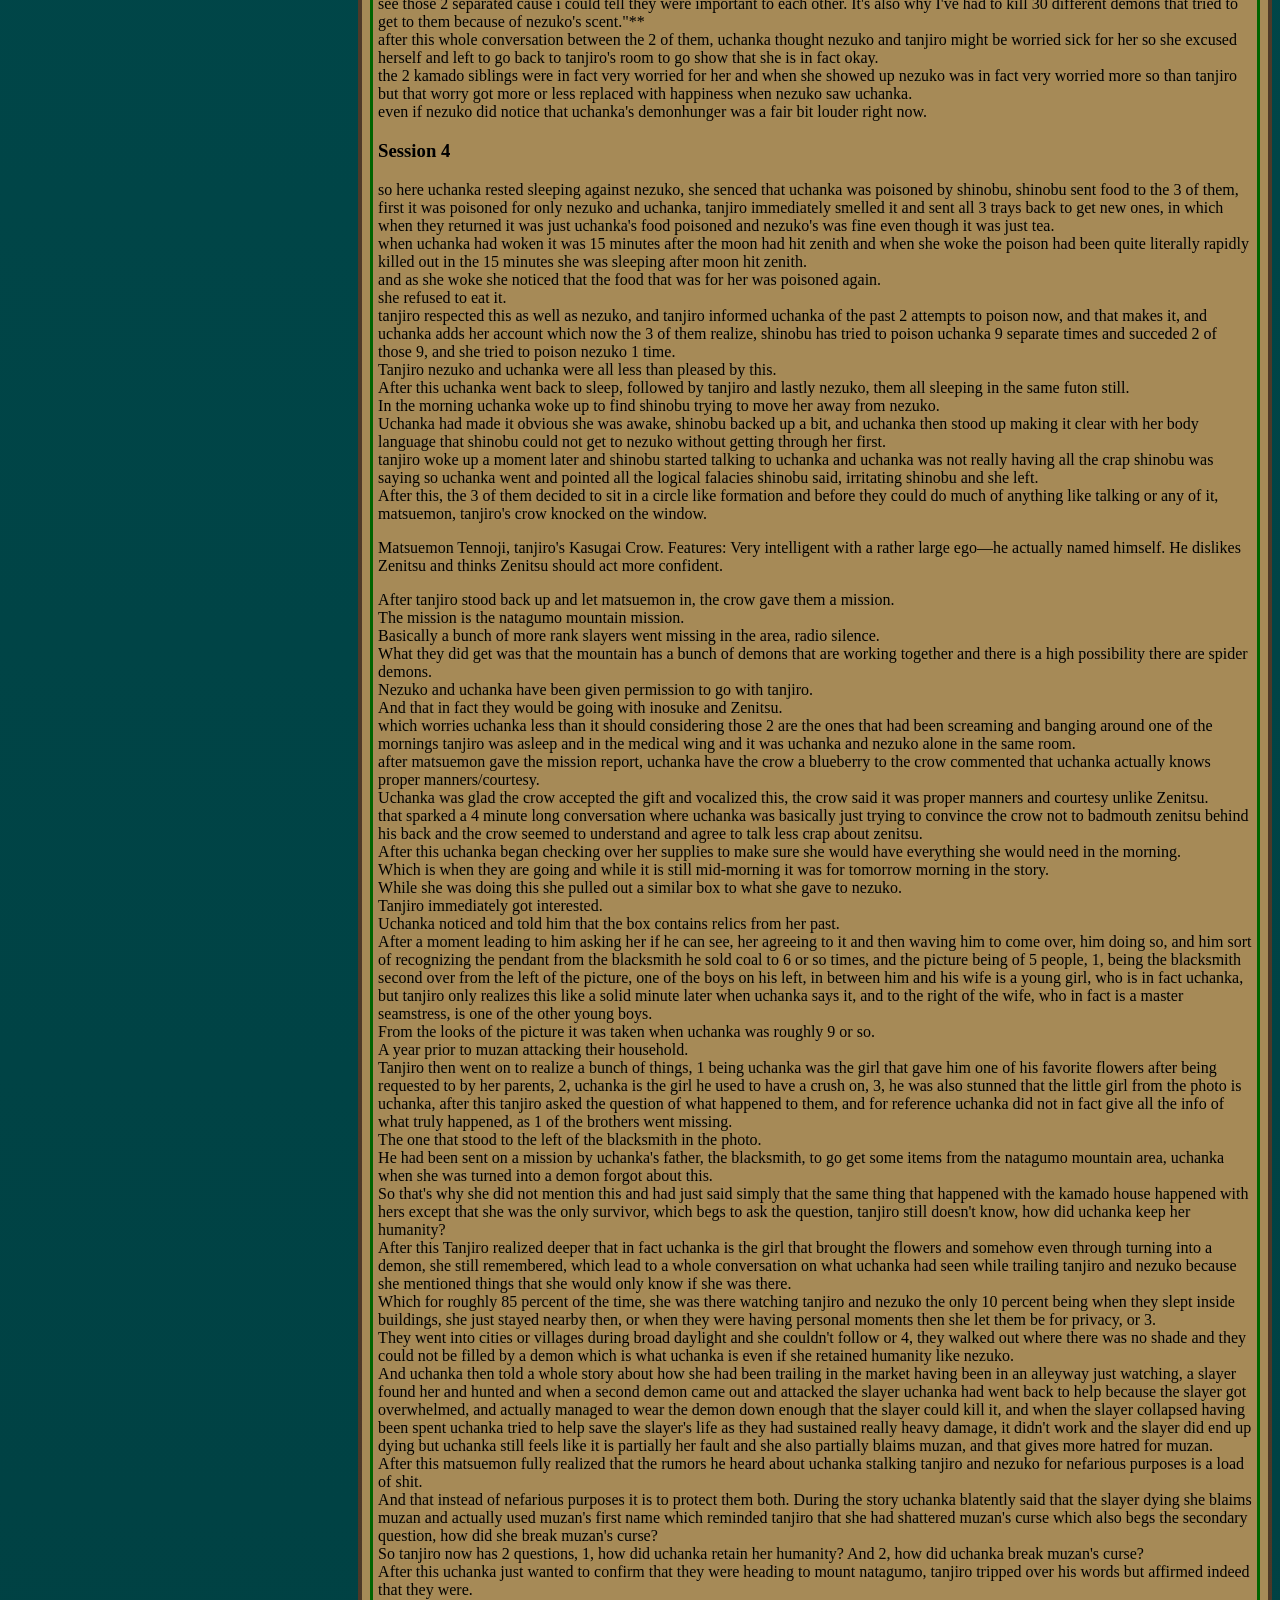
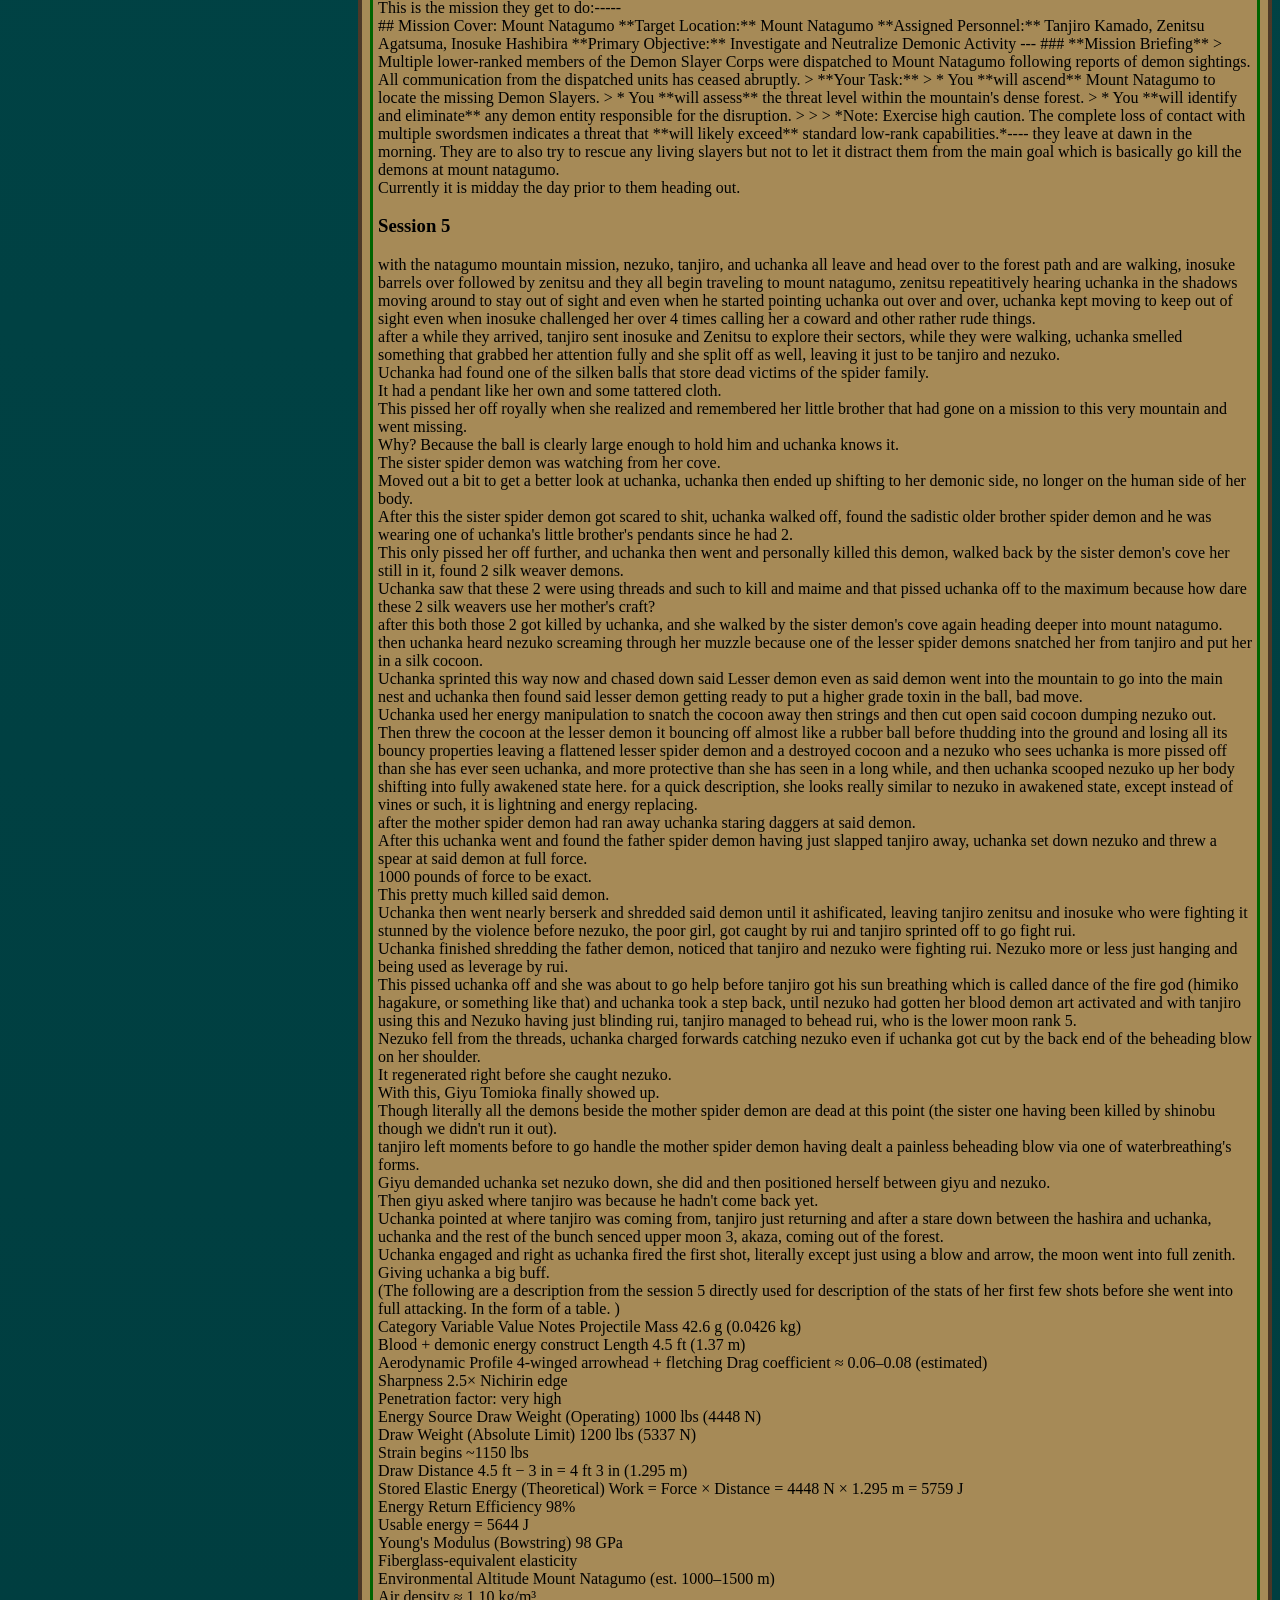
==== commit 35ef8a78: "Update index.html" ====
--- a/index.html
+++ b/index.html
@@ -176,6 +176,64 @@
 
                 <section id="Physical-Appearance">
                     <h2>Physical Appearance and Design</h2>
+					<h3>Vocalization Methods and Sound</h3>
+                    <p><strong>Communication methods:</strong></p>
+                    <ol>
+                        <li>
+                            <p>nonverbal humming:</p>
+                            <p>using frequencies or the such to convey concepts such as emotions. the method that nezuko uses when she wears her muzzle.</p>
+                            <p>most commonly used during: Demonic hunger alter states - demonic alter base hunger state, demonic awakened base hunger state</p>
+                        </li>
+                        <li>
+                            <p>audible verbal speech:</p>
+                            <p>using actual language such as english to convey concepts. the method most commonly used by all.</p>
+                            <p>Languages known:</p>
+                            <ol>
+                                <li>common</li>
+                            </ol>
+                        </li>
+                    </ol>
+                    <p><strong>What does her voice sound like?</strong></p>
+                    <table>
+                        <thead>
+                            <tr>
+                                <th>State She is in</th>
+                                <th>most common communication methods</th>
+                                <th>description</th>
+                            </tr>
+                        </thead>
+                        <tbody>
+                            <tr>
+                                <td>base humanlike state</td>
+                                <td>
+                                    <ol>
+                                        <li>verbal communications</li>
+                                        <li>nonverbal vocalizations</li>
+                                    </ol>
+                                </td>
+                                <td>voice sounds smooth, flowery, and humanlike.</td>
+                            </tr>
+                            <tr>
+                                <td>base alter demonic state</td>
+                                <td>
+                                    <ol>
+                                        <li>verbal communications</li>
+                                        <li>nonverbal vocalizations</li>
+                                    </ol>
+                                </td>
+                                <td>voice sounds usually crystaline resonant, silken, melodic, and demonic.</td>
+                            </tr>
+                            <tr>
+                                <td>demonic hunger state</td>
+                                <td>
+                                    <ol>
+                                        <li>nonverbal vocalizations</li>
+                                    </ol>
+                                </td>
+                                <td>voice usually matches similar to the demonic base state, but more hungered.</td>
+                            </tr>
+                        </tbody>
+                    </table>
                     <h3>Physical attributes/appearance</h3>
                     <p><strong>skin and physical complexion:</strong> pale demonic skin that is very faintly visibly worn due to not having slept for 2 years, but is healing as sleep is now more frequent.</p>
                     <p><strong>hair:</strong> thigh-length hair that is naturally brown, but due to her dying it while a human and having then turned into a demon with the dye still present, it turned the dye into a permanent color. <br> now her hair is naturally brown and gradients down into a blue-crimson color.</p>
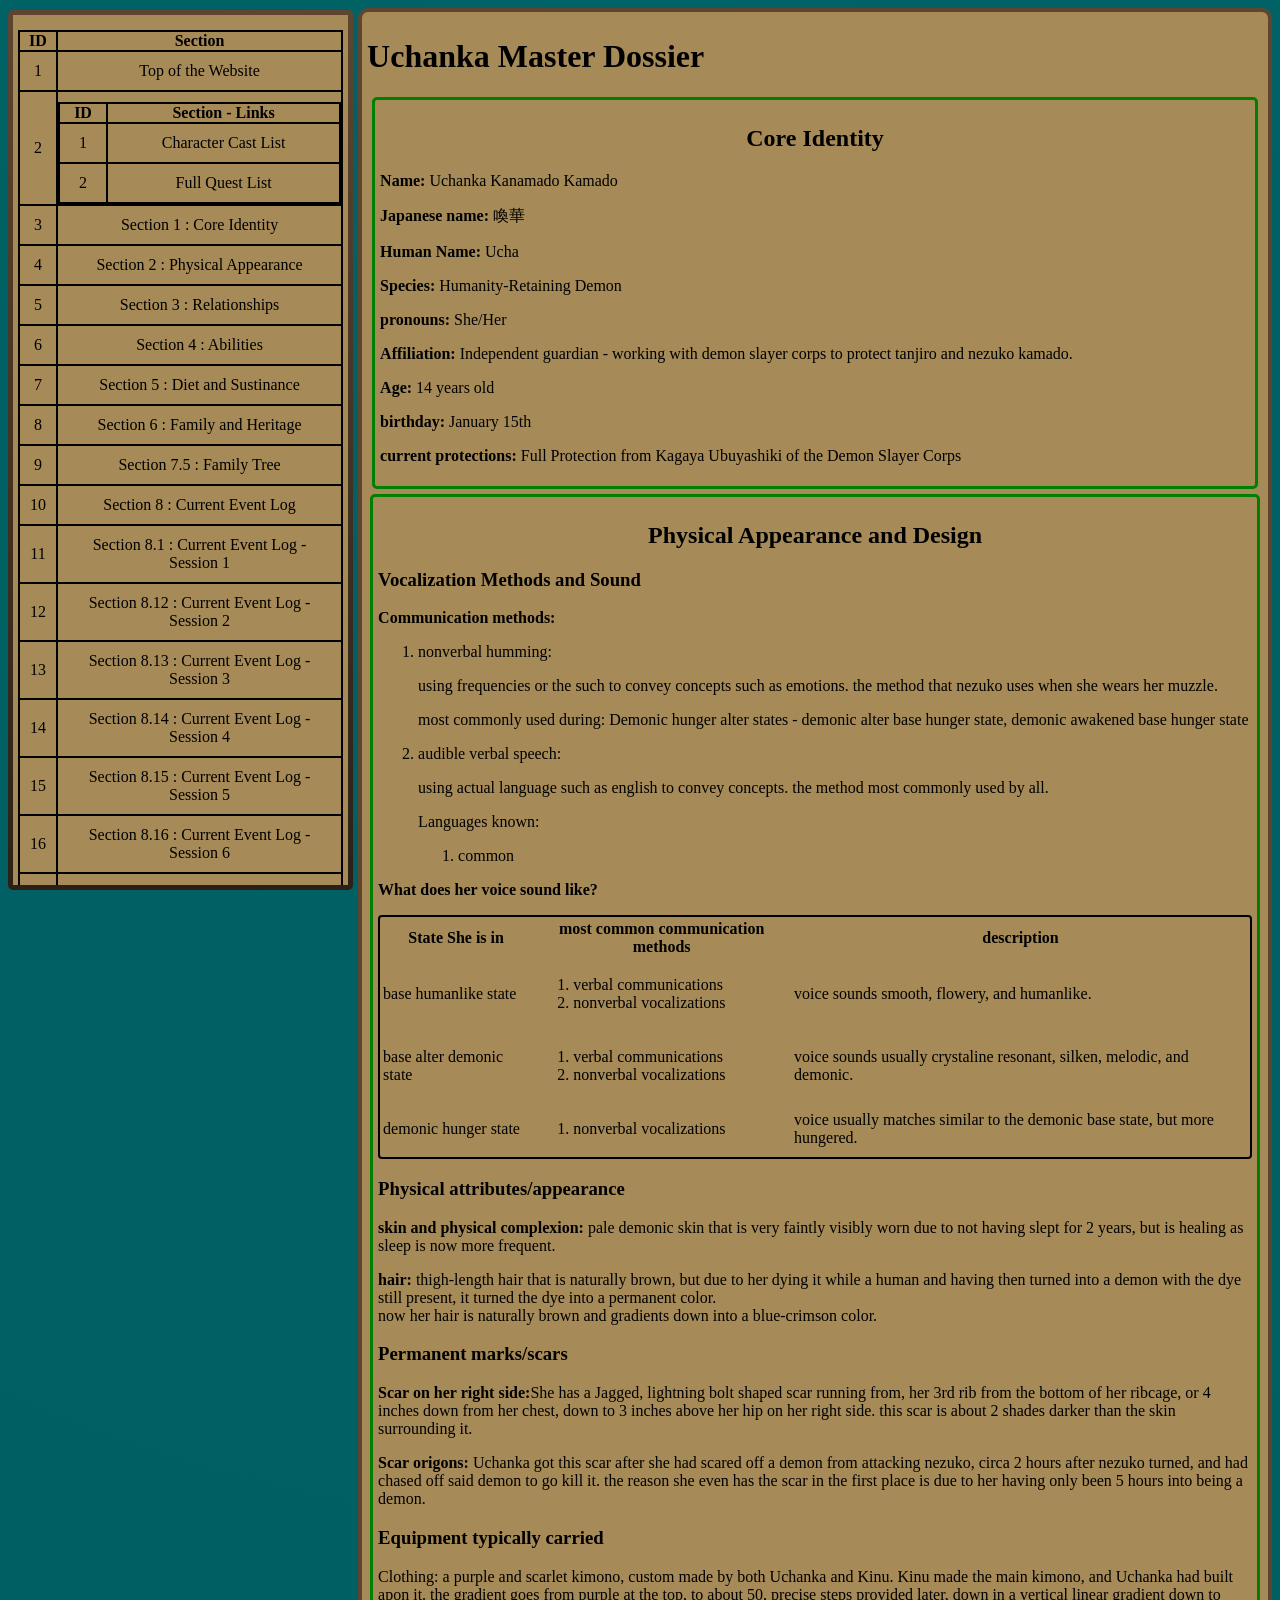
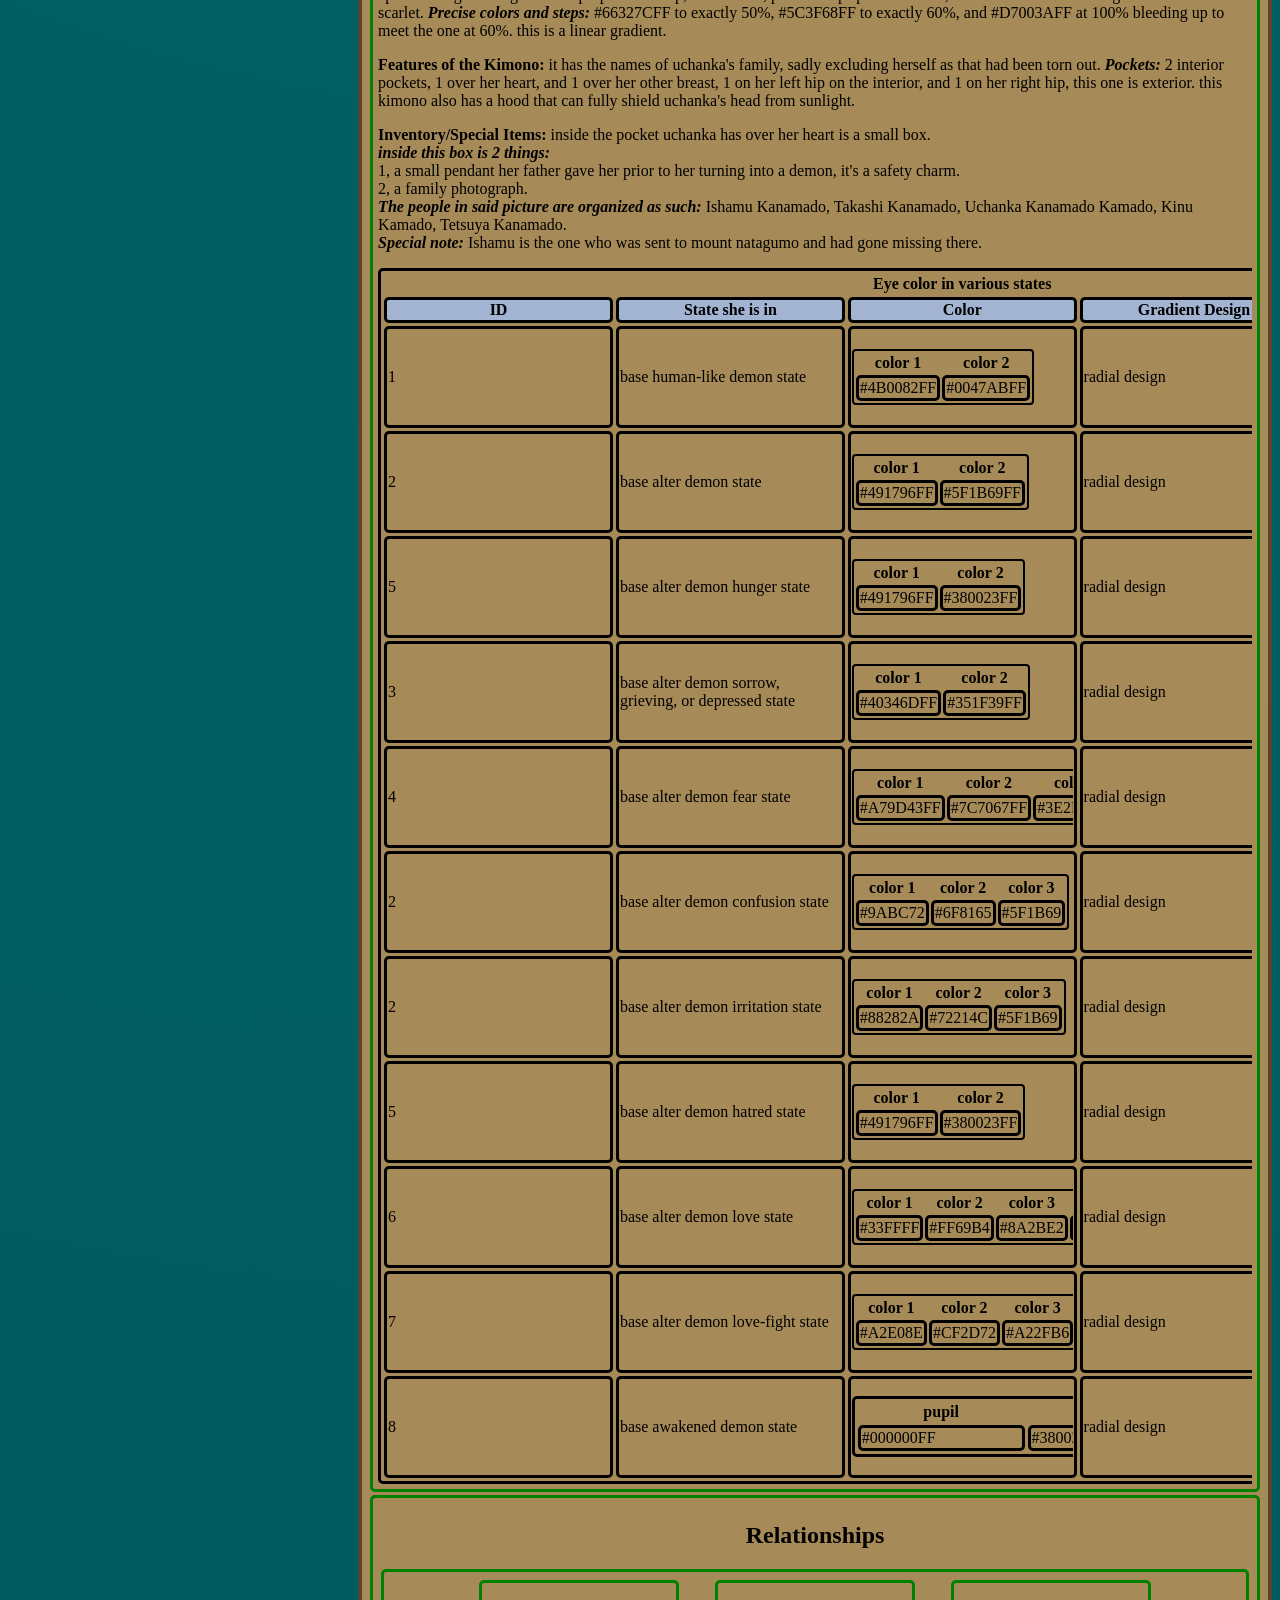
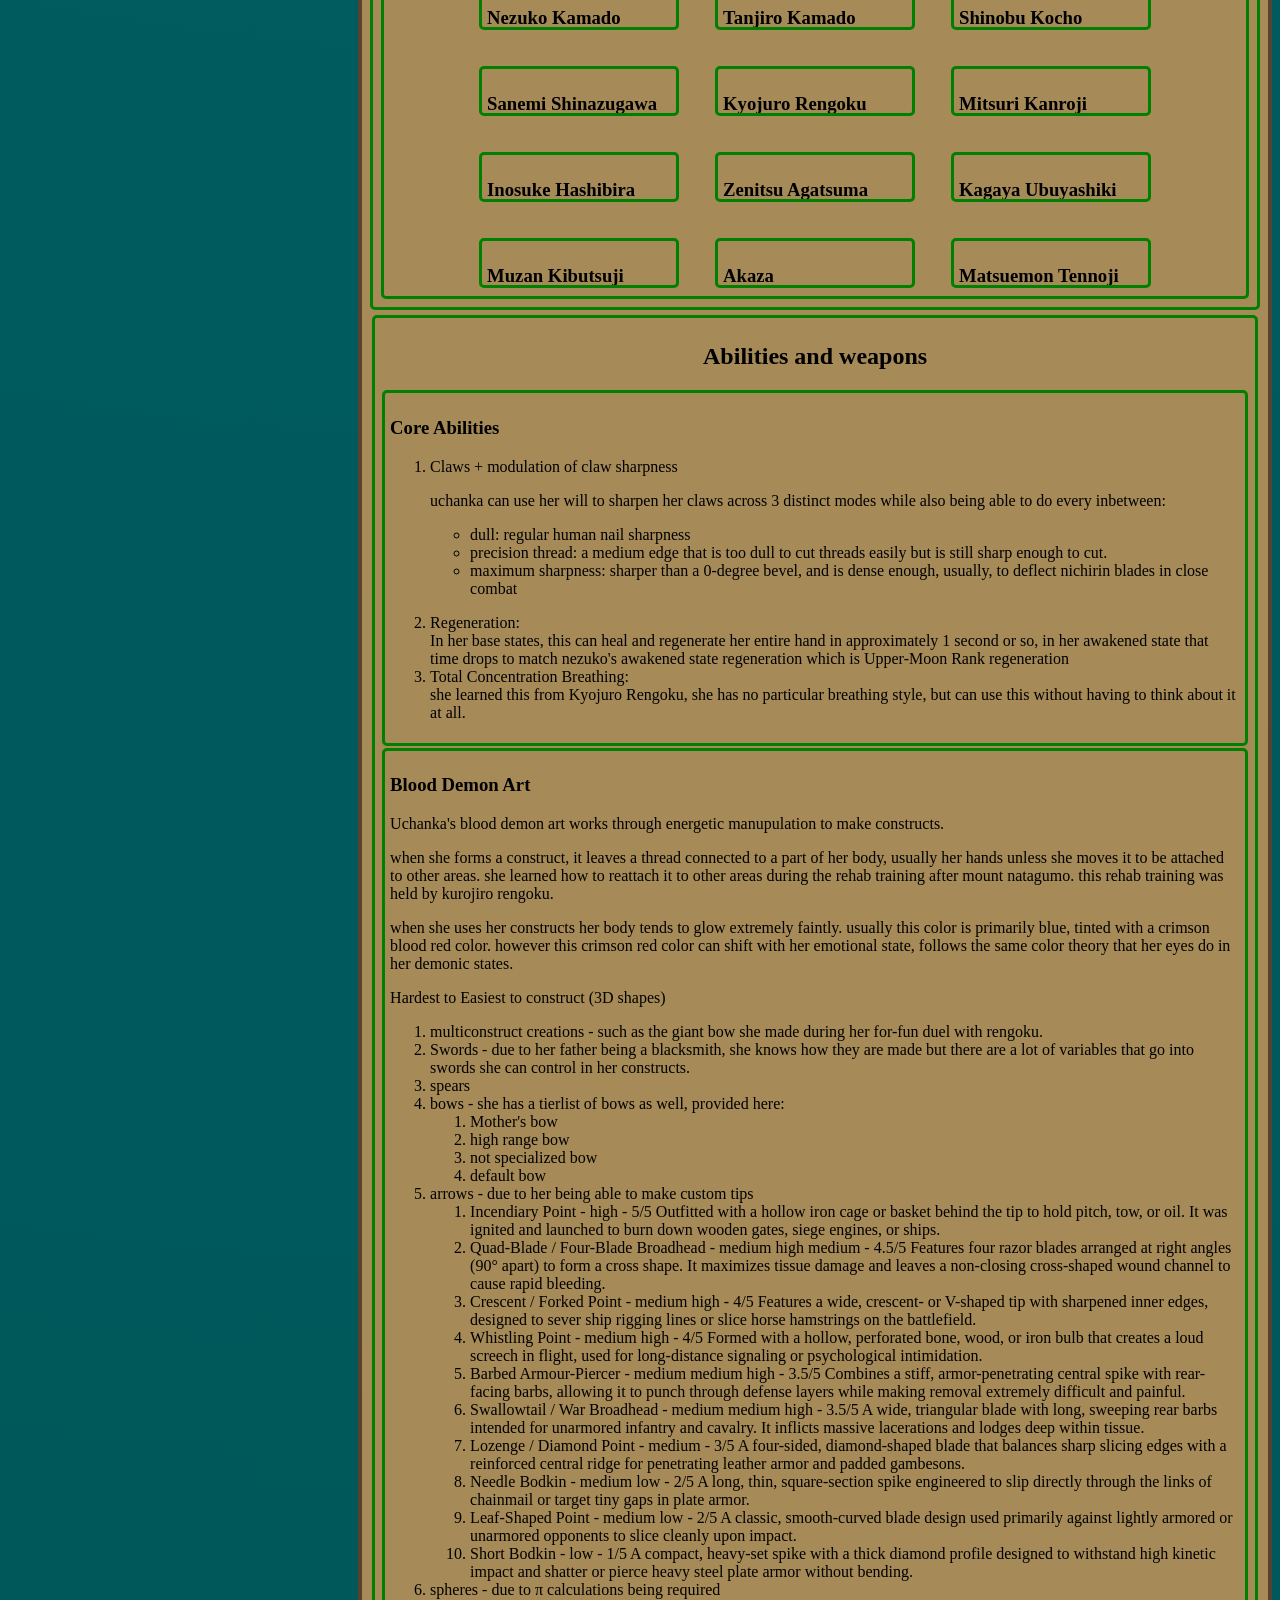
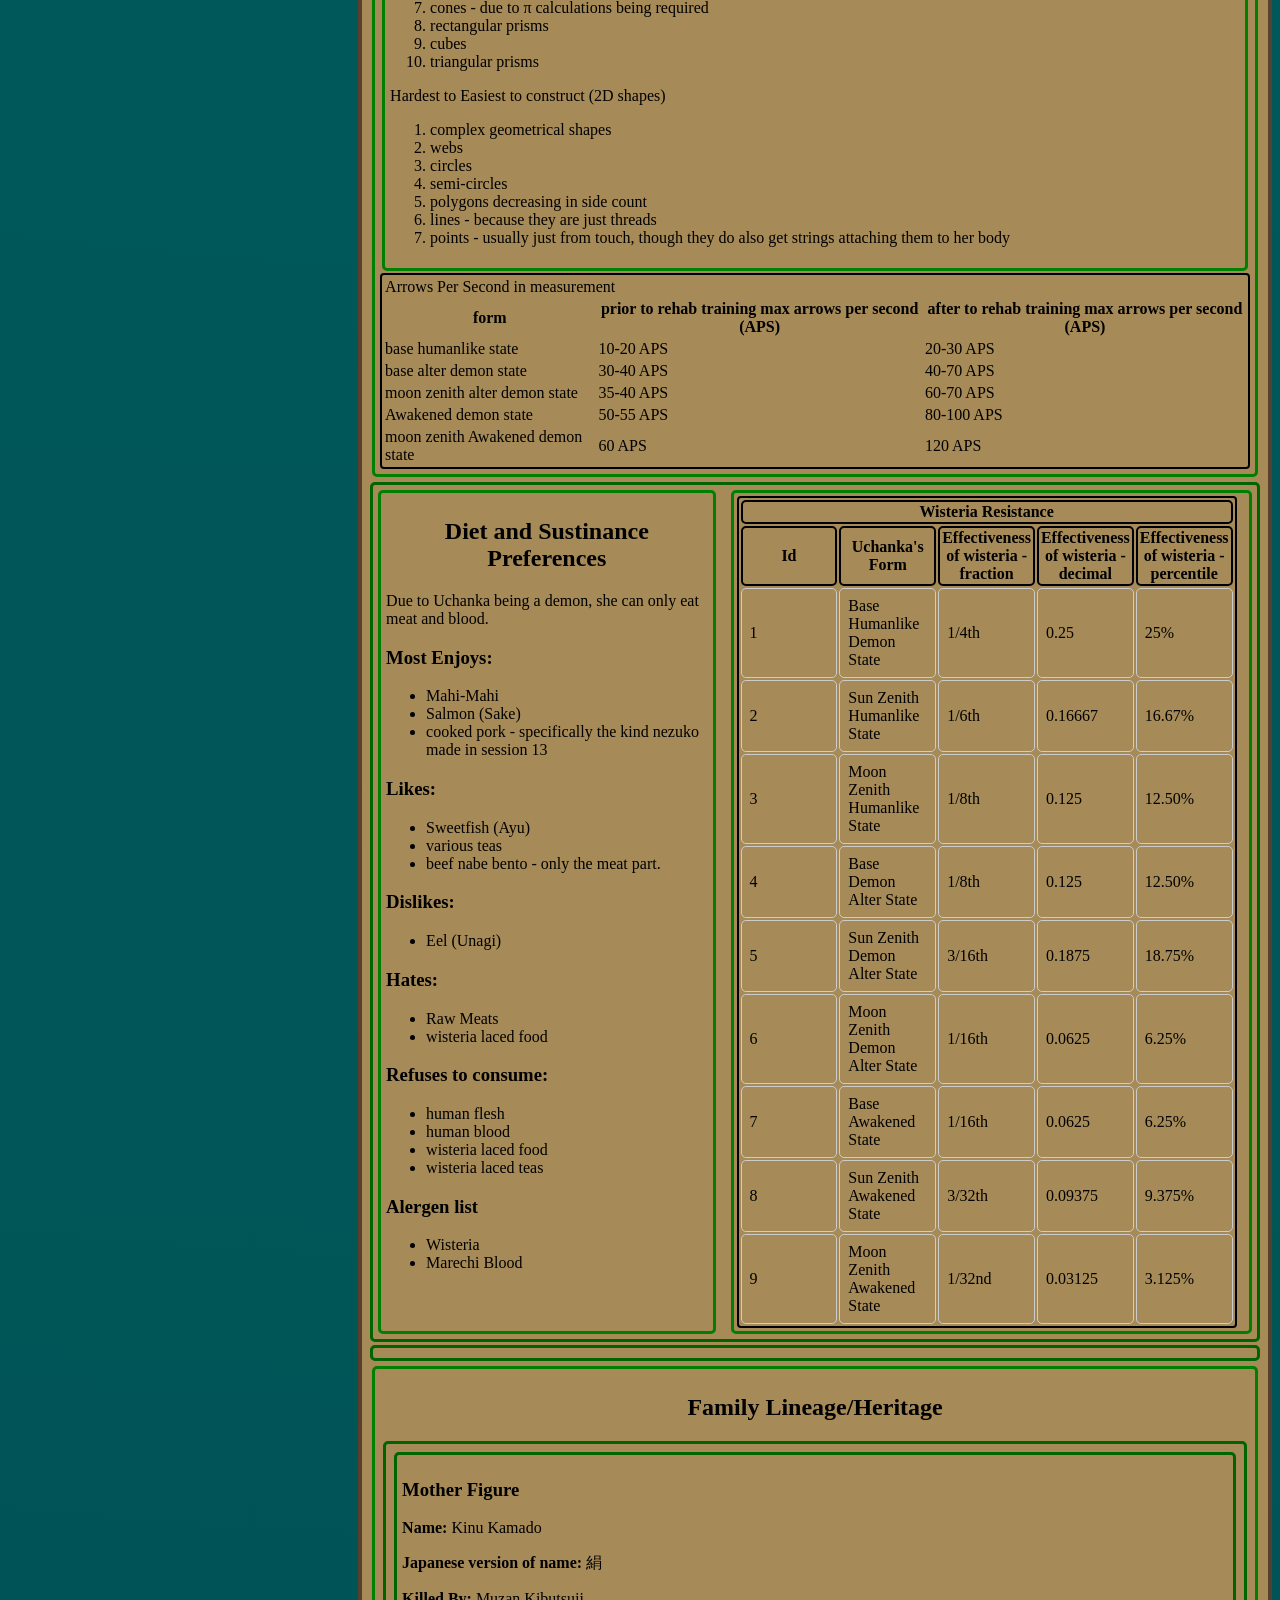
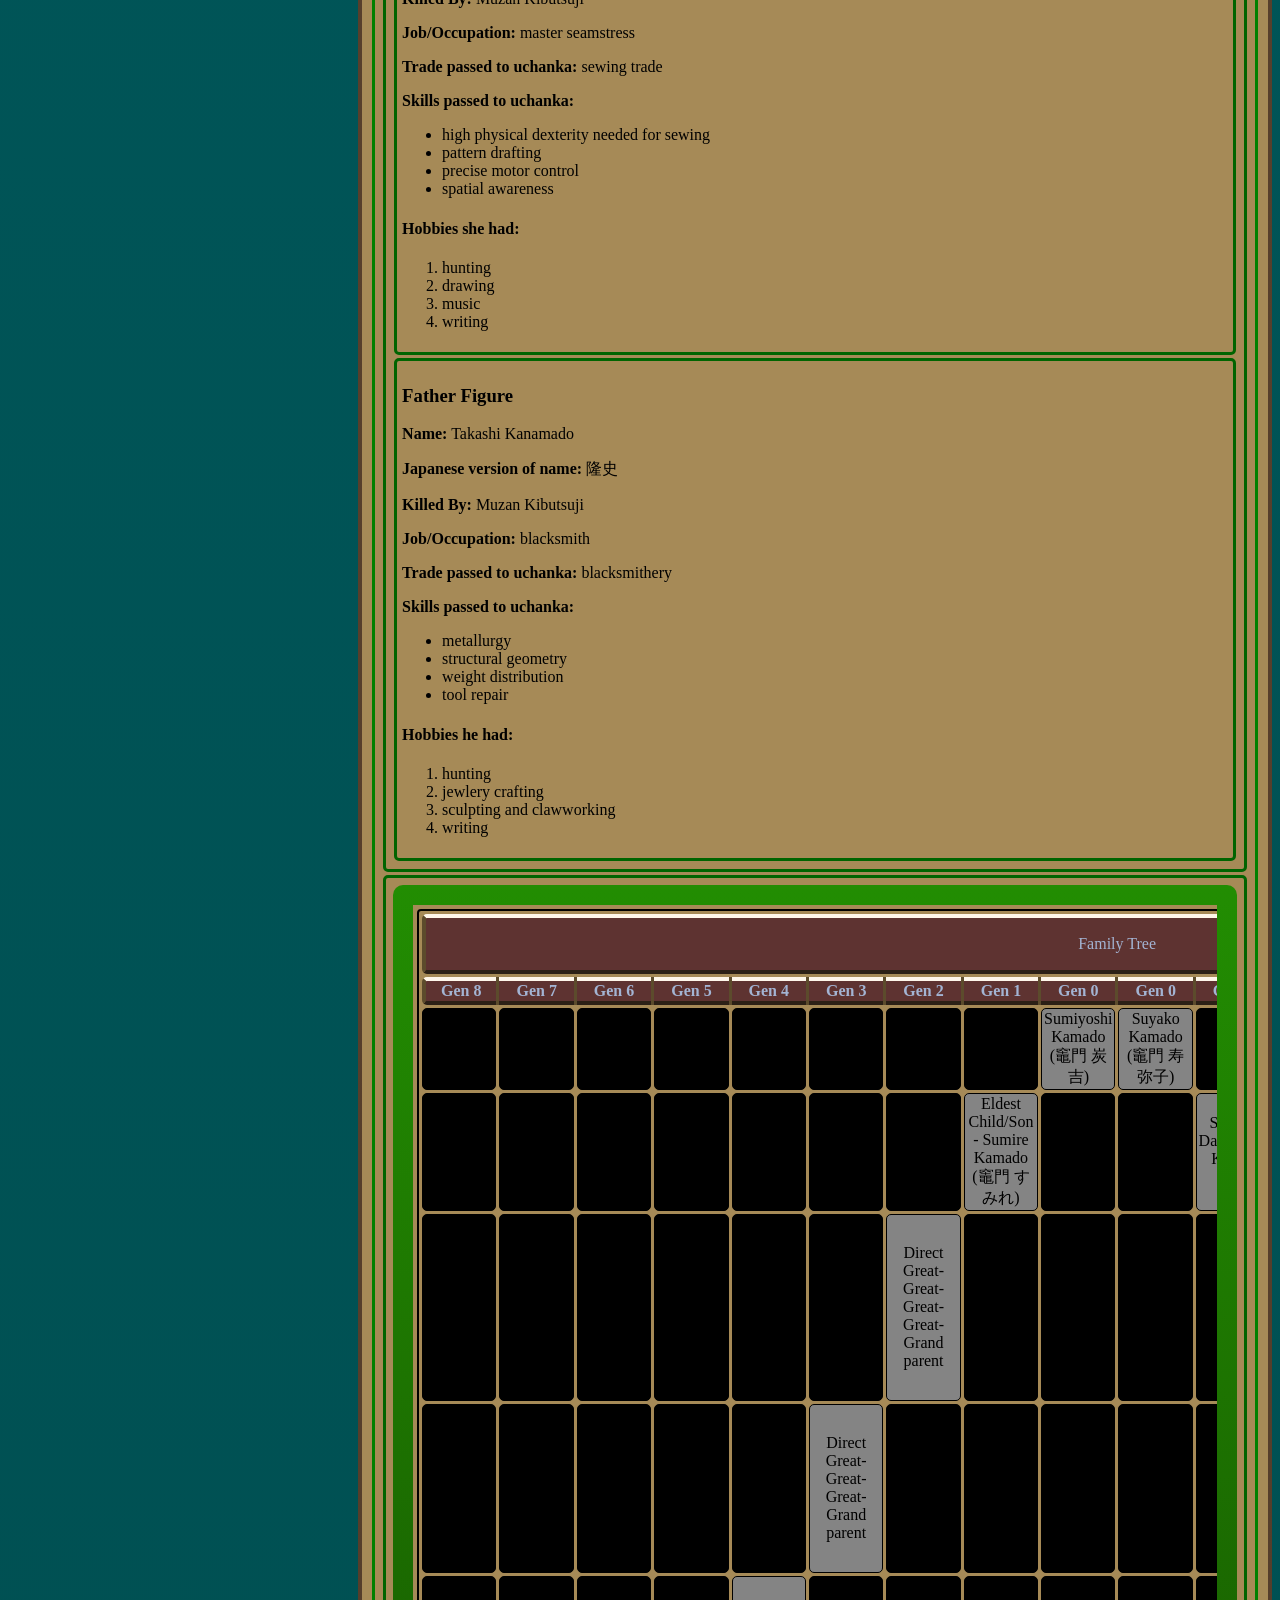
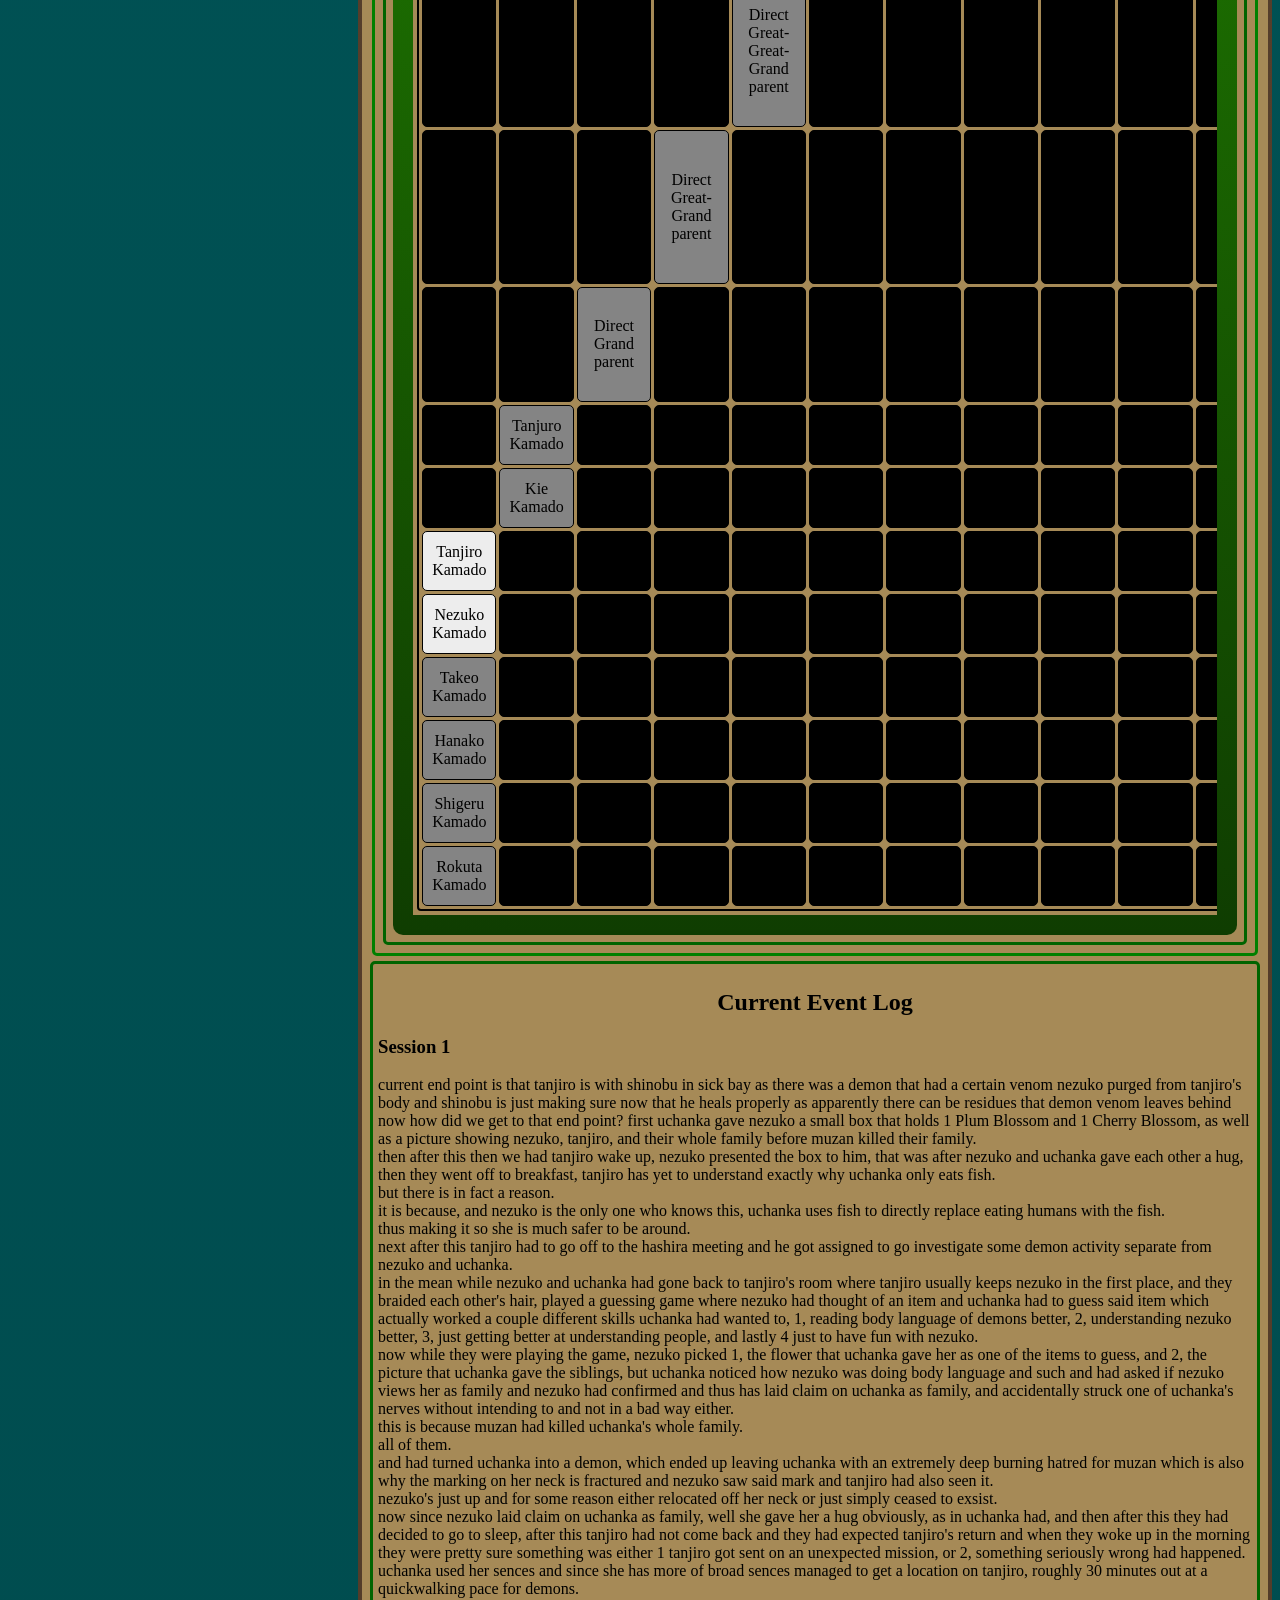
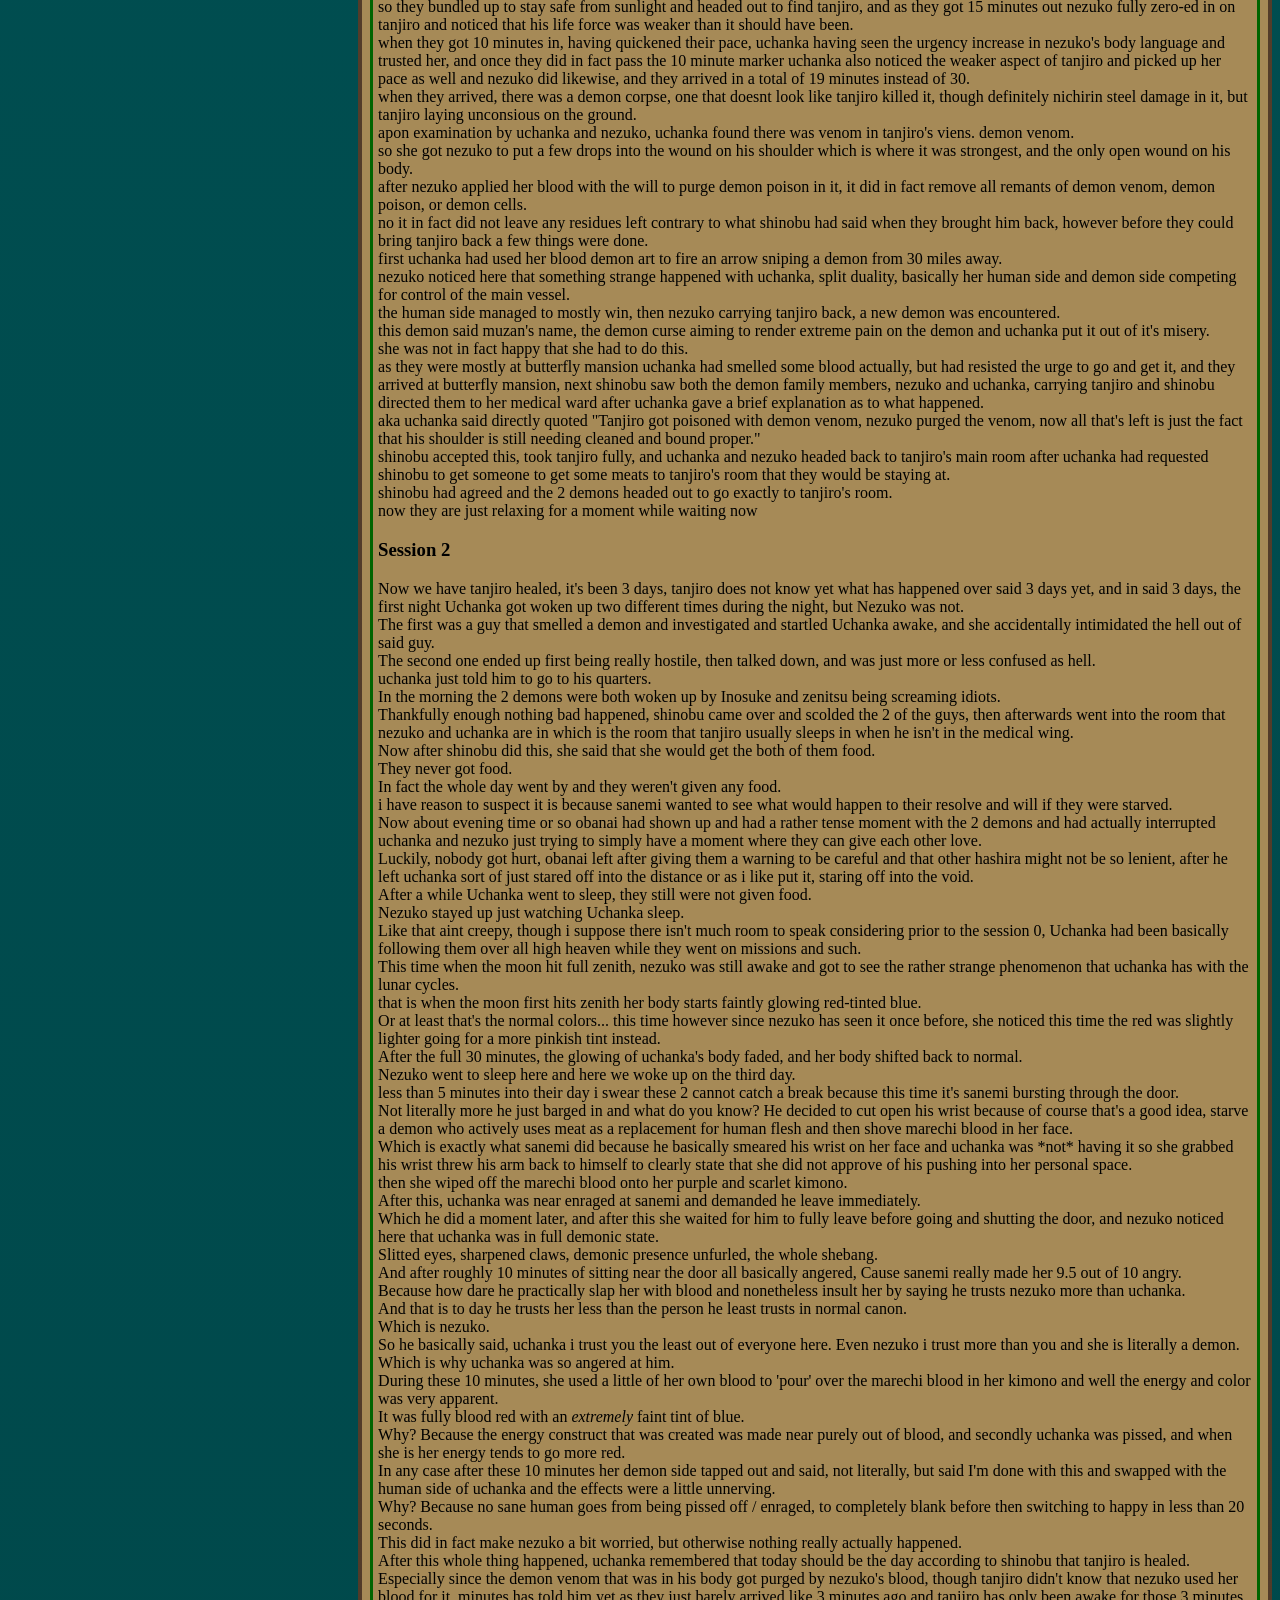
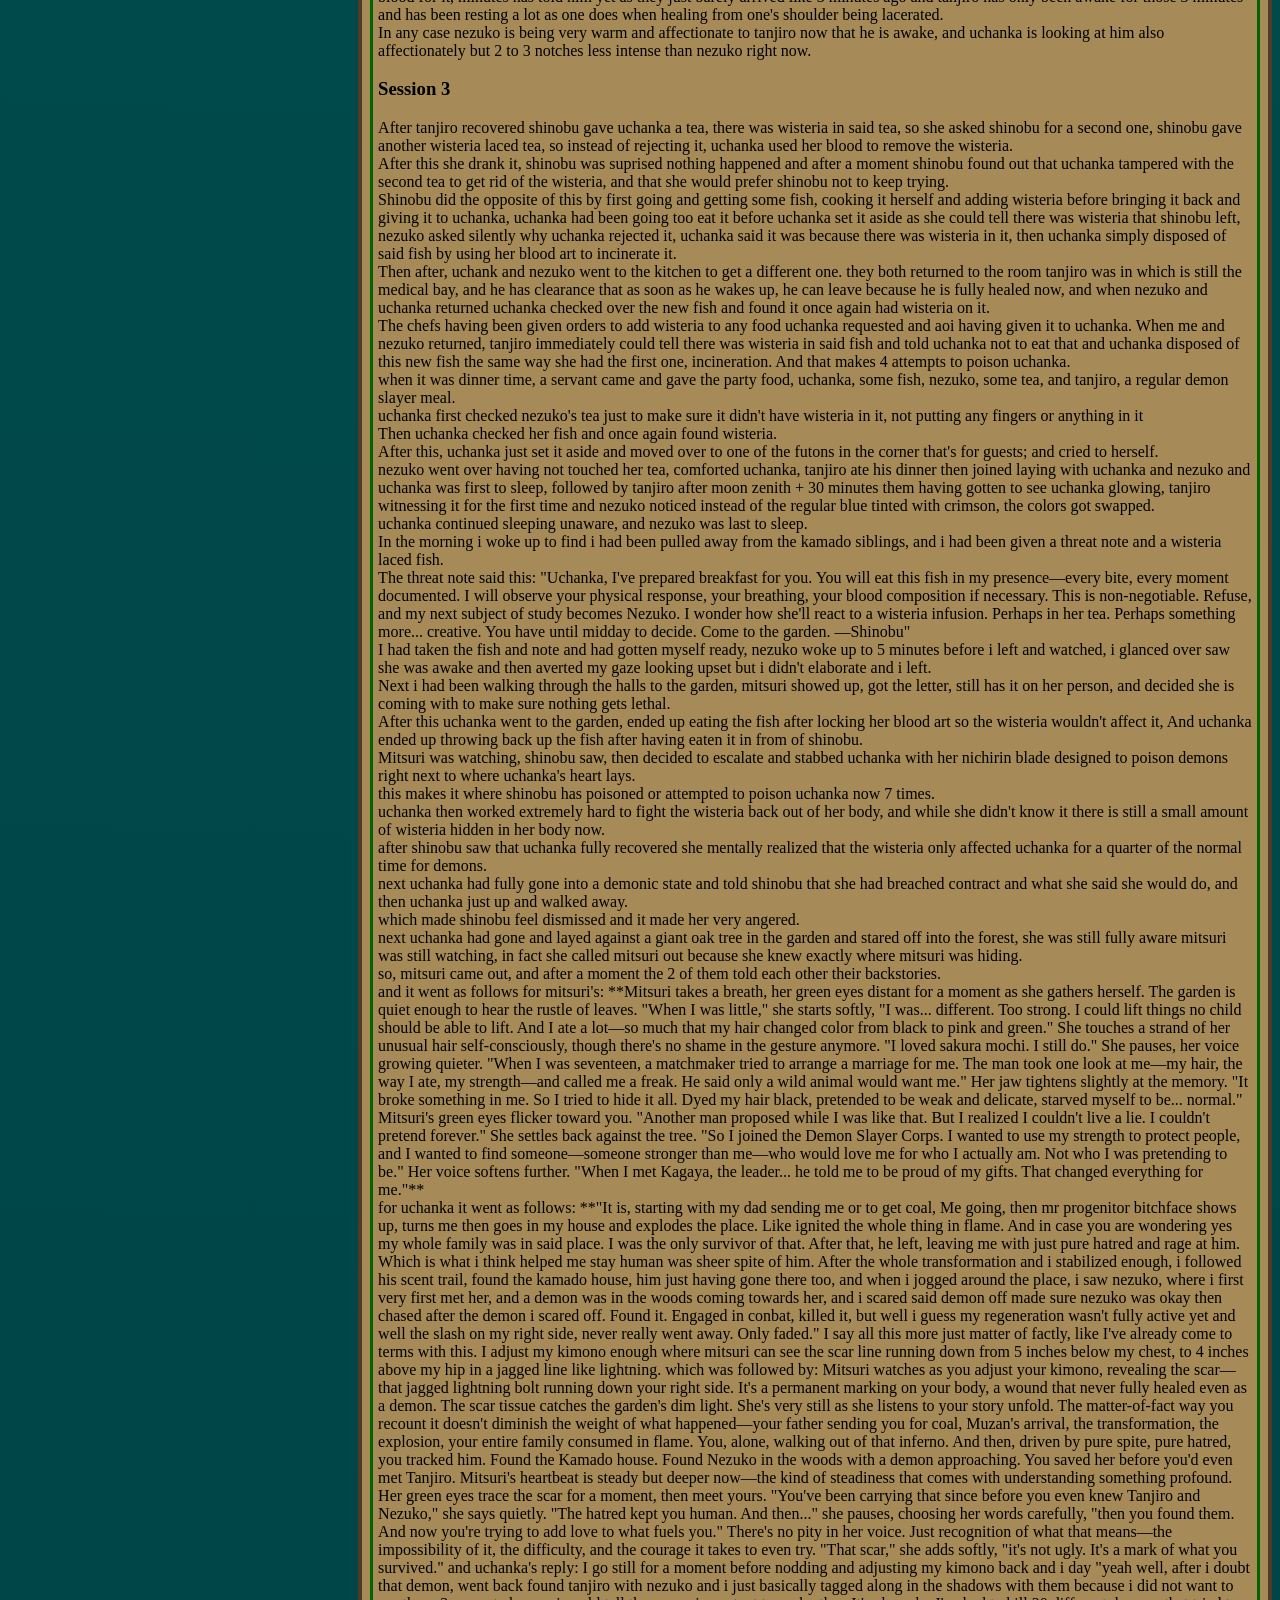
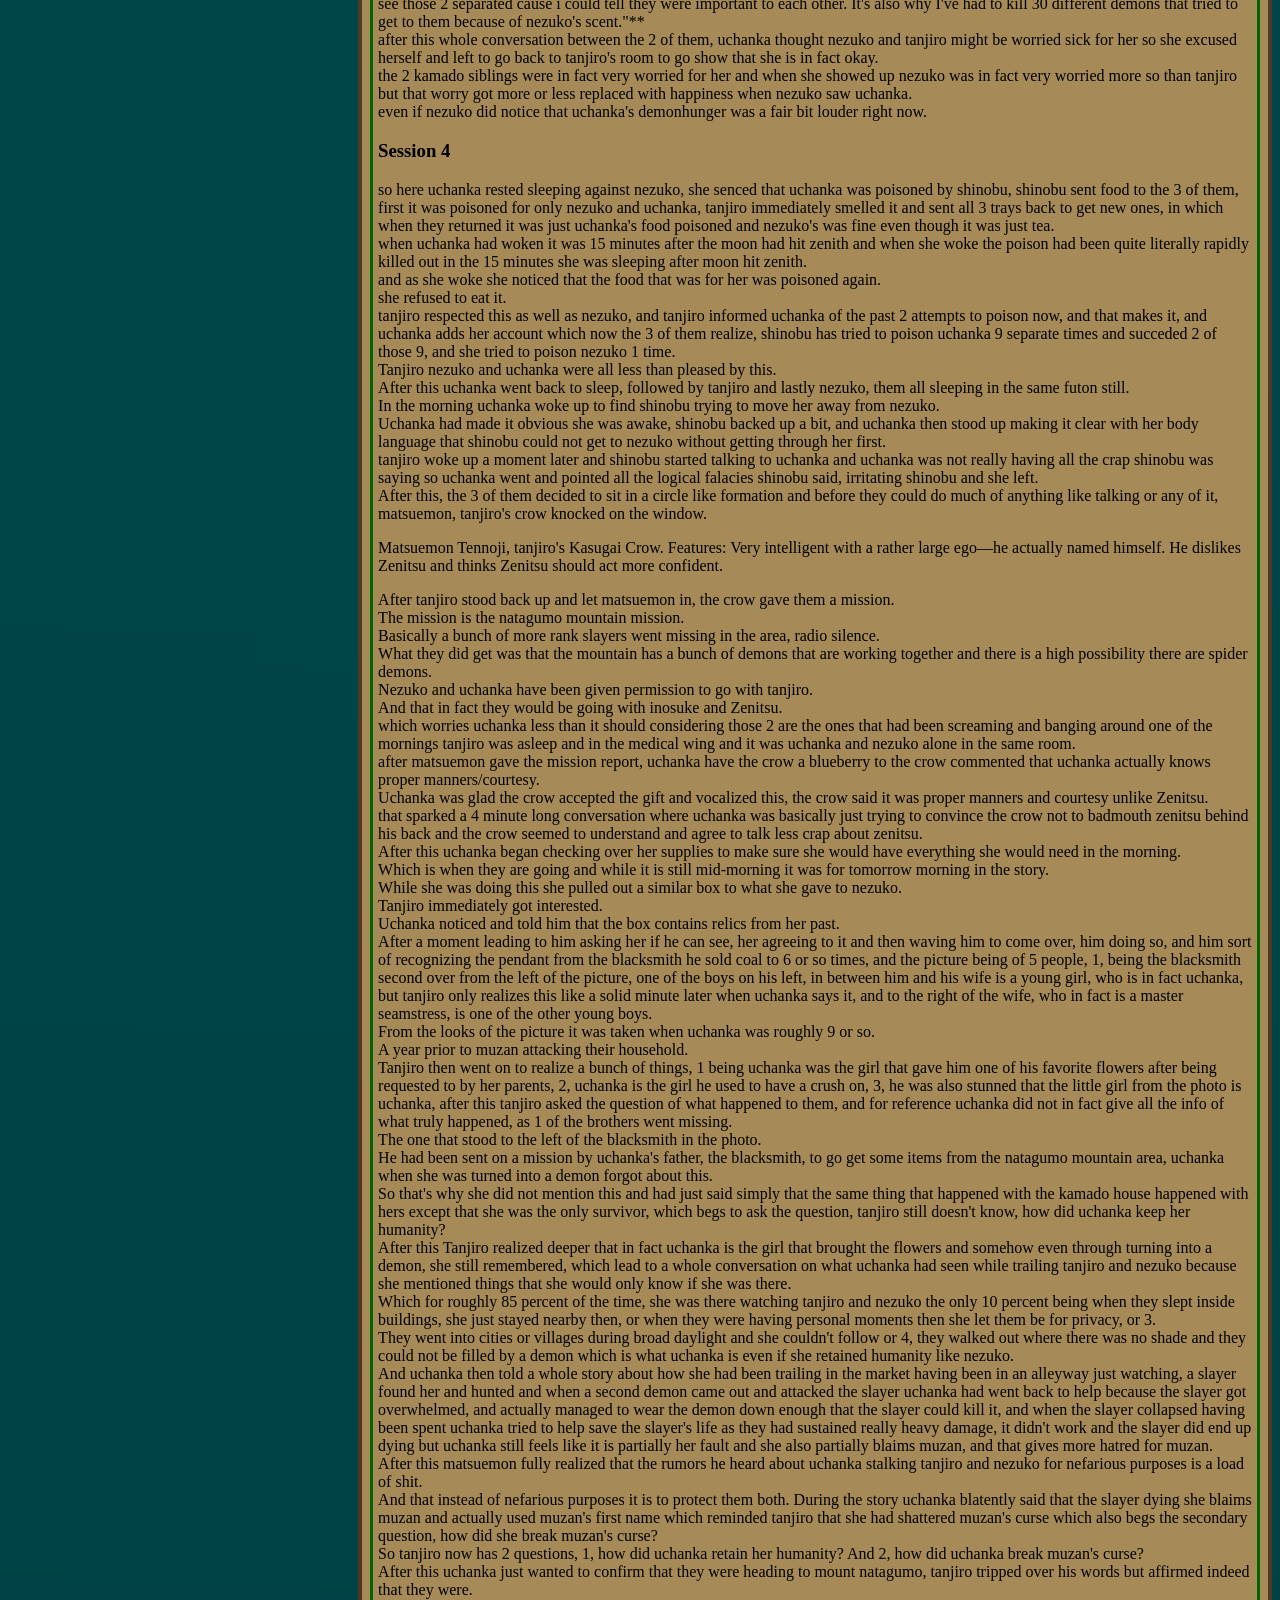
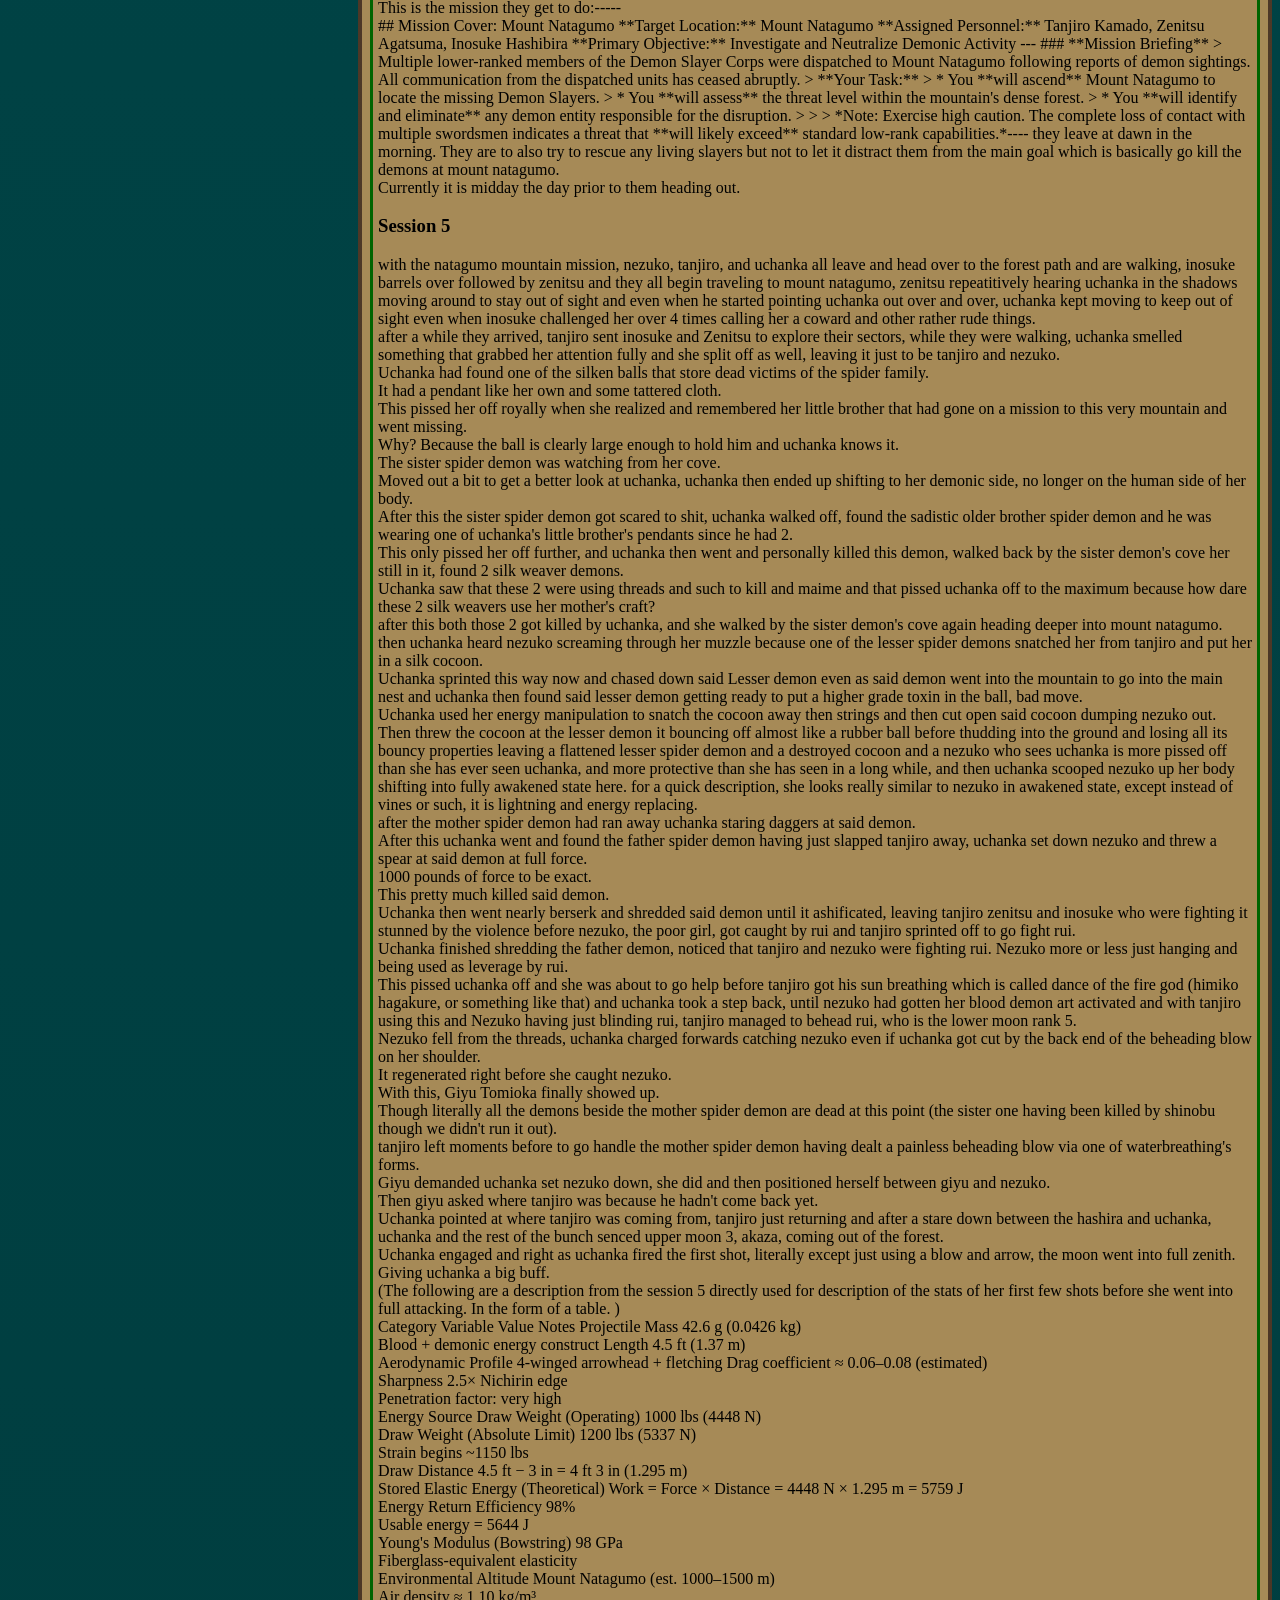
==== commit f480a657: "add on session 19" ====
--- a/index.html
+++ b/index.html
@@ -1951,6 +1951,37 @@
 final standings of session 18
 tanjiro and nezuko are in the same room with uchanka. <br> the shattered amulet still remains on the floor near the window where uchanka had set it. <br> nezuko and uchanka are currently hugging each other, uchanka is still crying. <br> tanjiro just woke. <br> rengoku is over in his room, sanemi is over in his cleaning his blade again as uchanka's blood had stained it and it still has not come free of the blade. <br> mitsuri is in her room thinking over the mission, inosuke and zenitsu are over in the training fields oblivious to the tragedy sanemi did to uchanka even if uchanka is alive still. <br> akaza went back to muzan to report back that somehow, the girl who had died has revived again, and somehow sprinted off faster than he could even watch to follow after. <br> doma is also with muzan having also reported back that uchanka seems immensely powerful, less powerful than muzan but still.
                     </p>
+					<h3 id="Cel-Sess-19">Session 19</h3>
+                    <p>
+                        Early Morning at Butterfly Mansion
+Nezuko comforts Uchanka, who is severely malnourished, weeping silently due to her destroyed voice box. Tanjiro visits the kitchen, clearing up a misunderstanding with Aoi and the staff that Uchanka is dead. Clarifying her condition, they prepare high-nourishment meat dishes for her recovery.
+
+Sanemi’s Intrusion & Reforging the Blade
+Sanemi barges in and threatens Nezuko and Uchanka. During the confrontation, Uchanka melts Sanemi’s Nichirin blade with her Blood Demon Art constructs. After he leaves, Uchanka reforges the melted steel into a high-quality, red-tinted blade using vibrating construct molds and Nezuko’s contained flames. Kagaya’s crow arrives shortly after, summoning Uchanka.
+
+Hashira Meeting with Kagaya
+Presenting in her demonic alter state, Uchanka uses writing materials to communicate due to her damaged voice. She detail-documents Sanemi’s unprovoked violence—including impaling her and using his Marechi blood—and explains how Nezuko’s blood and her new amulet saved her. Kagaya issues a strict protection ruling: any future attempts on Nezuko, Tanjiro, or Uchanka’s life by Corps members will result in immediate expulsion, provided Nezuko and Uchanka do not harm innocents.
+
+The Forest Ambush & Battle Against Doma
+Tanjiro and Nezuko are captured by Upper Moon Two, Doma. Uchanka tracks them, frees Nezuko, and constructs a massive, heated spiderweb arena to counter Doma’s ice. As the battle escalates:
+
+Uchanka grows extra arms to dual-wield construct bows, firing nearly 90 arrows per second.
+
+She creates filtered breathing constructs to shield her team from Doma’s freezing mists.
+
+She integrates Nezuko’s Exploding Blood into her construct arrows and creates an active combat clone to double her firepower.
+
+When Doma summons his giant ice Buddha, Tanjiro and Nezuko assist in weakening it.
+
+Lunar Zenith & The Giant Construct
+Under the zenith moon, Uchanka’s limits drop and her true voice briefly restores. She creates a giant 3D construct clone—ten times her size—and merges her consciousness into it, shattering Doma’s absolute defenses. Before she can land the final blow, Nakime teleports Doma away via the Infinity Castle.
+
+Courtyard Recovery & Sanemi's Hostility
+Exhausted and starving, Uchanka eats fifteen trays of meat in the Butterfly Mansion courtyard under Aoi’s care. Sanemi tries to sabotage her meal, causing Uchanka to shed a tear, but Nezuko, Tanjiro, Aoi, and Mitsuri stand by her. After finishing her meal, all eight hunger specs fade from her eyes and she falls asleep.
+
+Restoration and Next Steps
+Uchanka wakes up fully healed in her humanlike state, her natural voice completely restored, with Nezuko snuggled inside her kimono. They discuss how Nezuko’s blood permanently upgraded Uchanka’s Blood Demon Art—granting her heat resistance, higher construct complexity, and thermal manipulation. Reaffirming their bond, Uchanka resolves to leave Sanemi to his own devices and focus entirely on protecting Nezuko, Tanjiro, and their family.
+                    </p>
                 </section>
                 
                 <section id="Special-Notes">
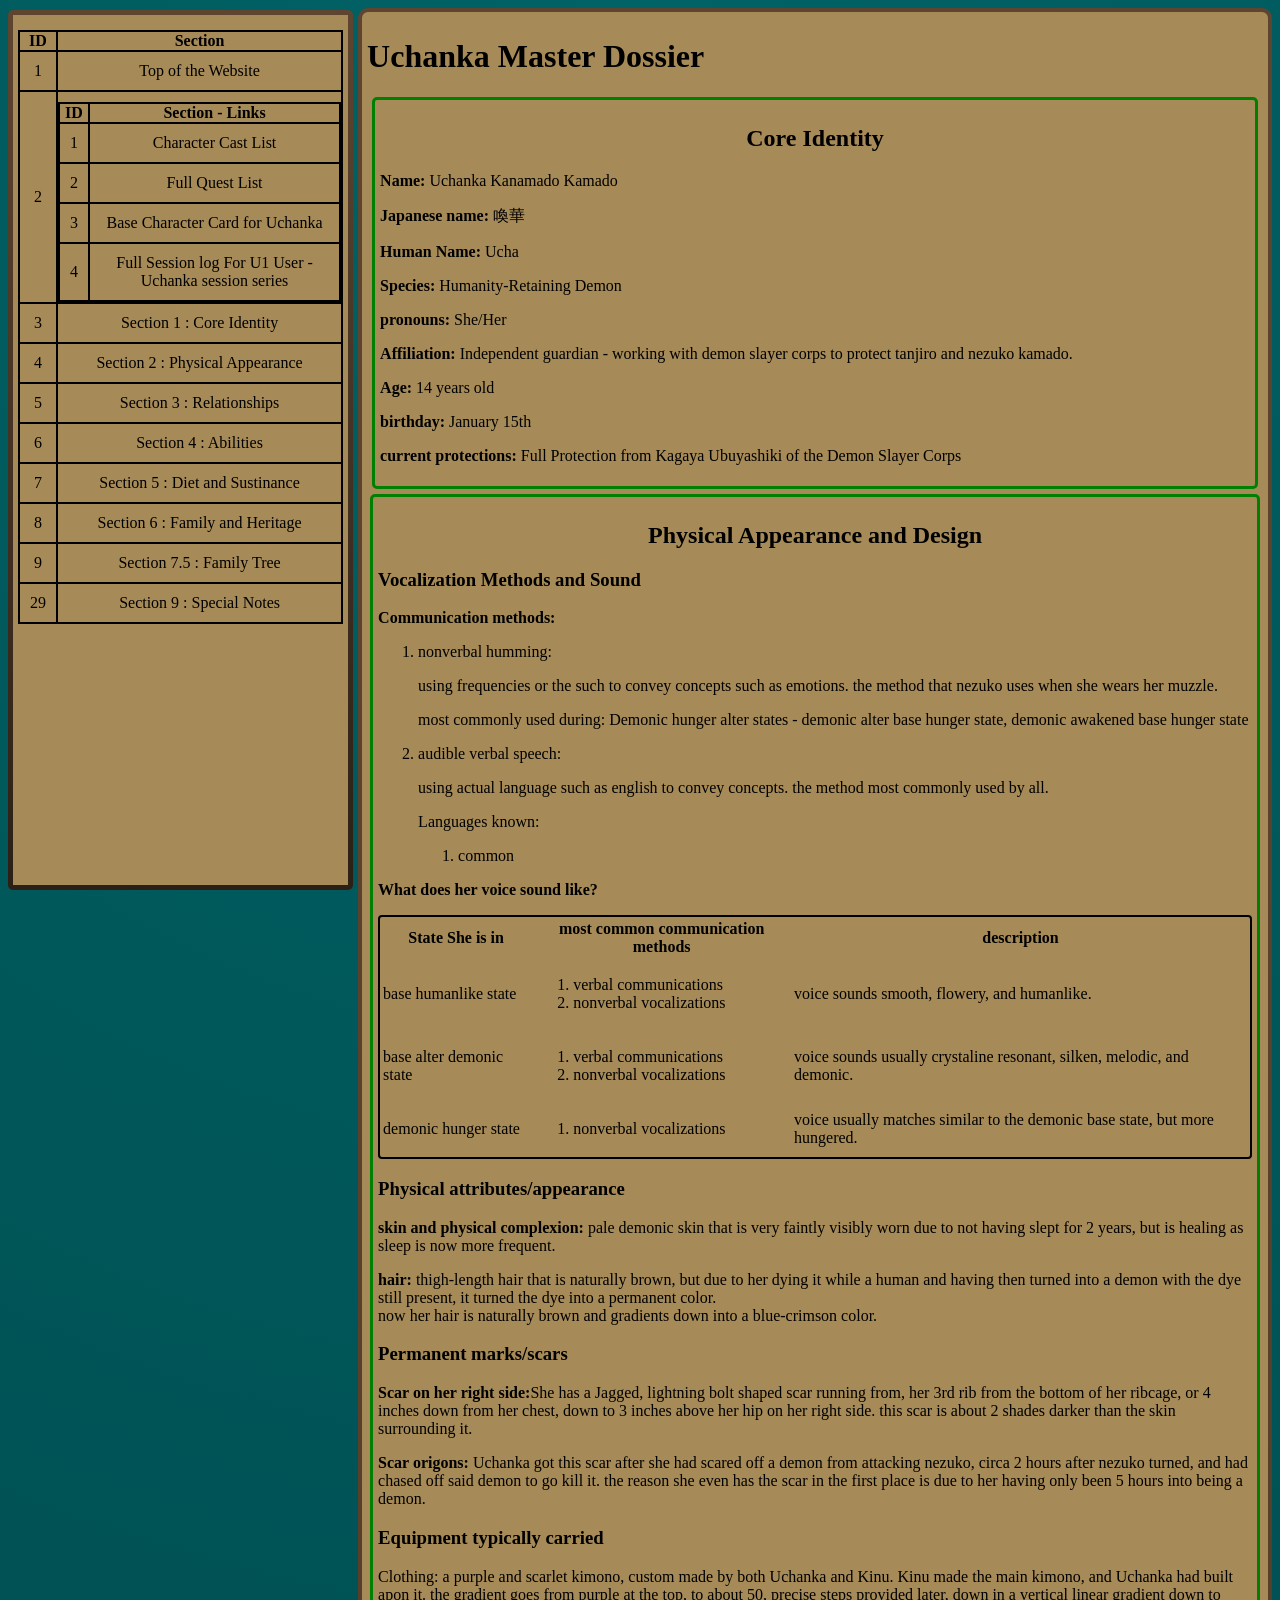
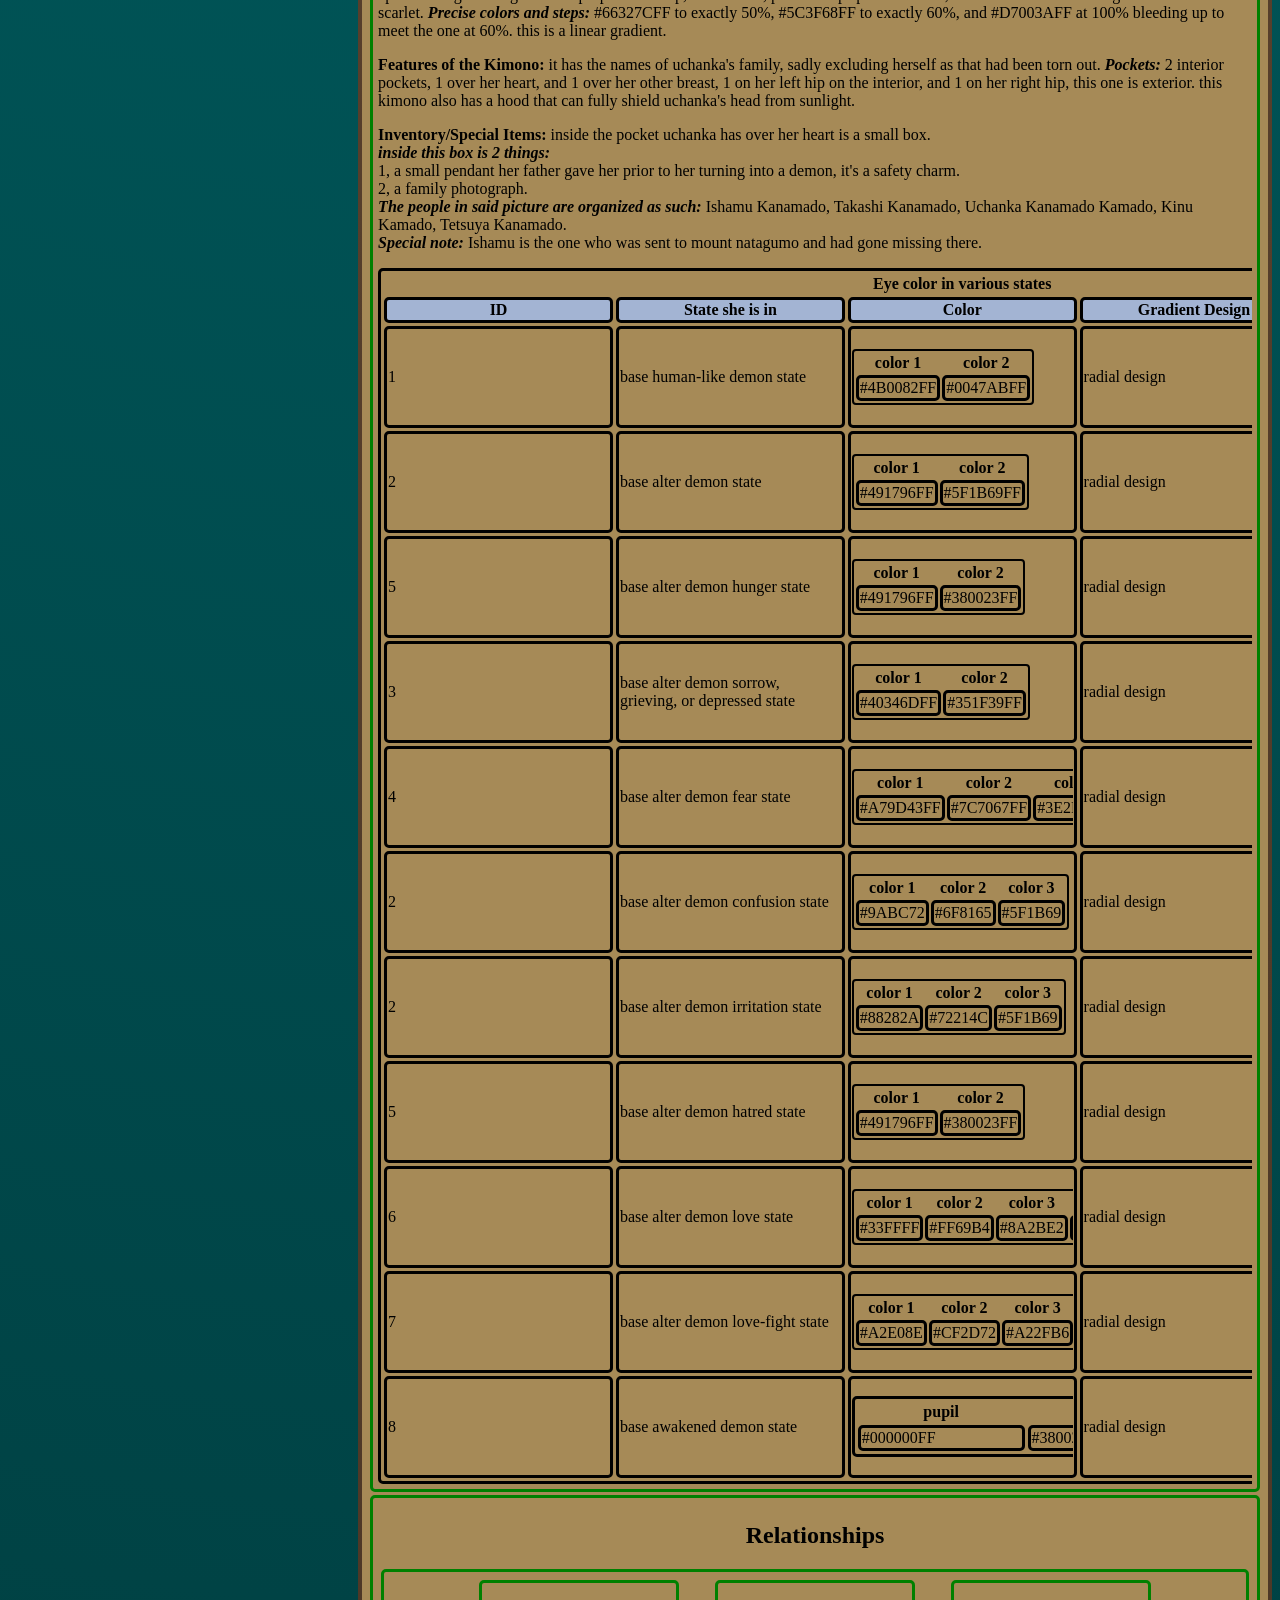
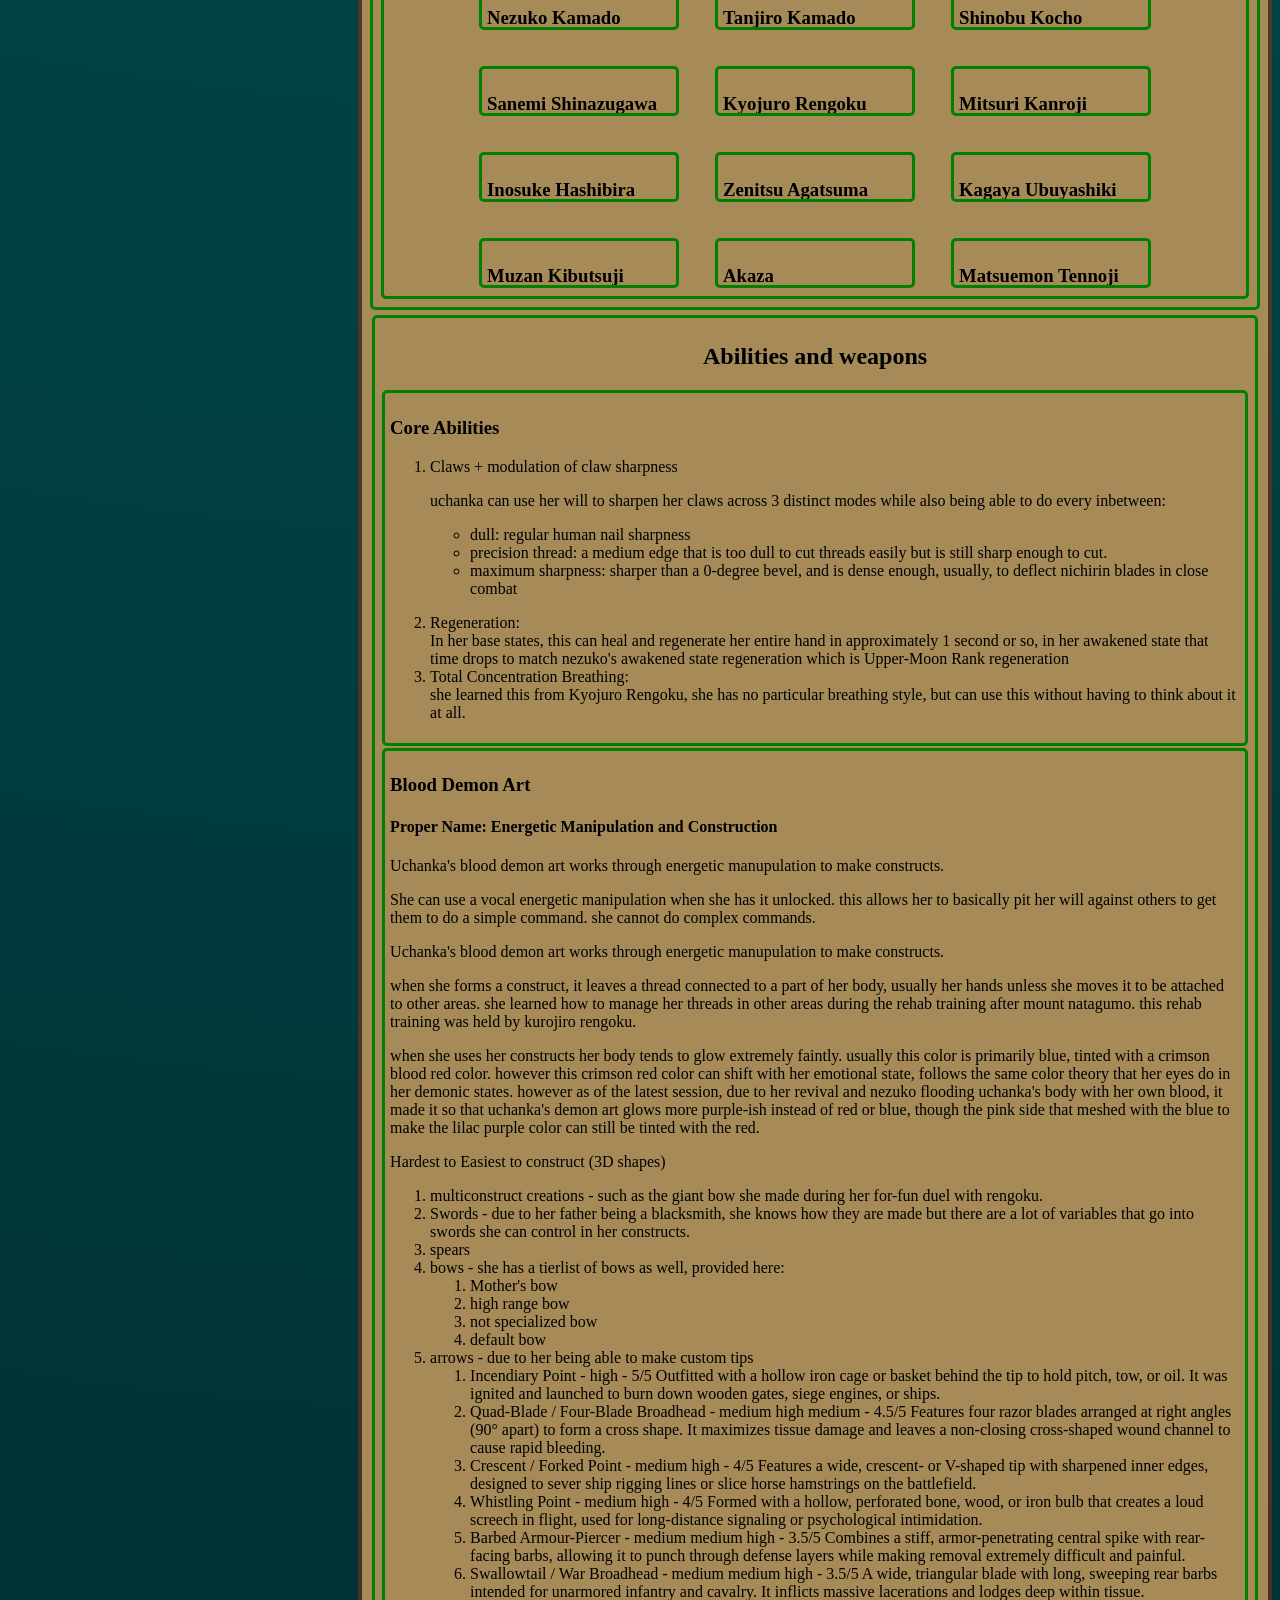
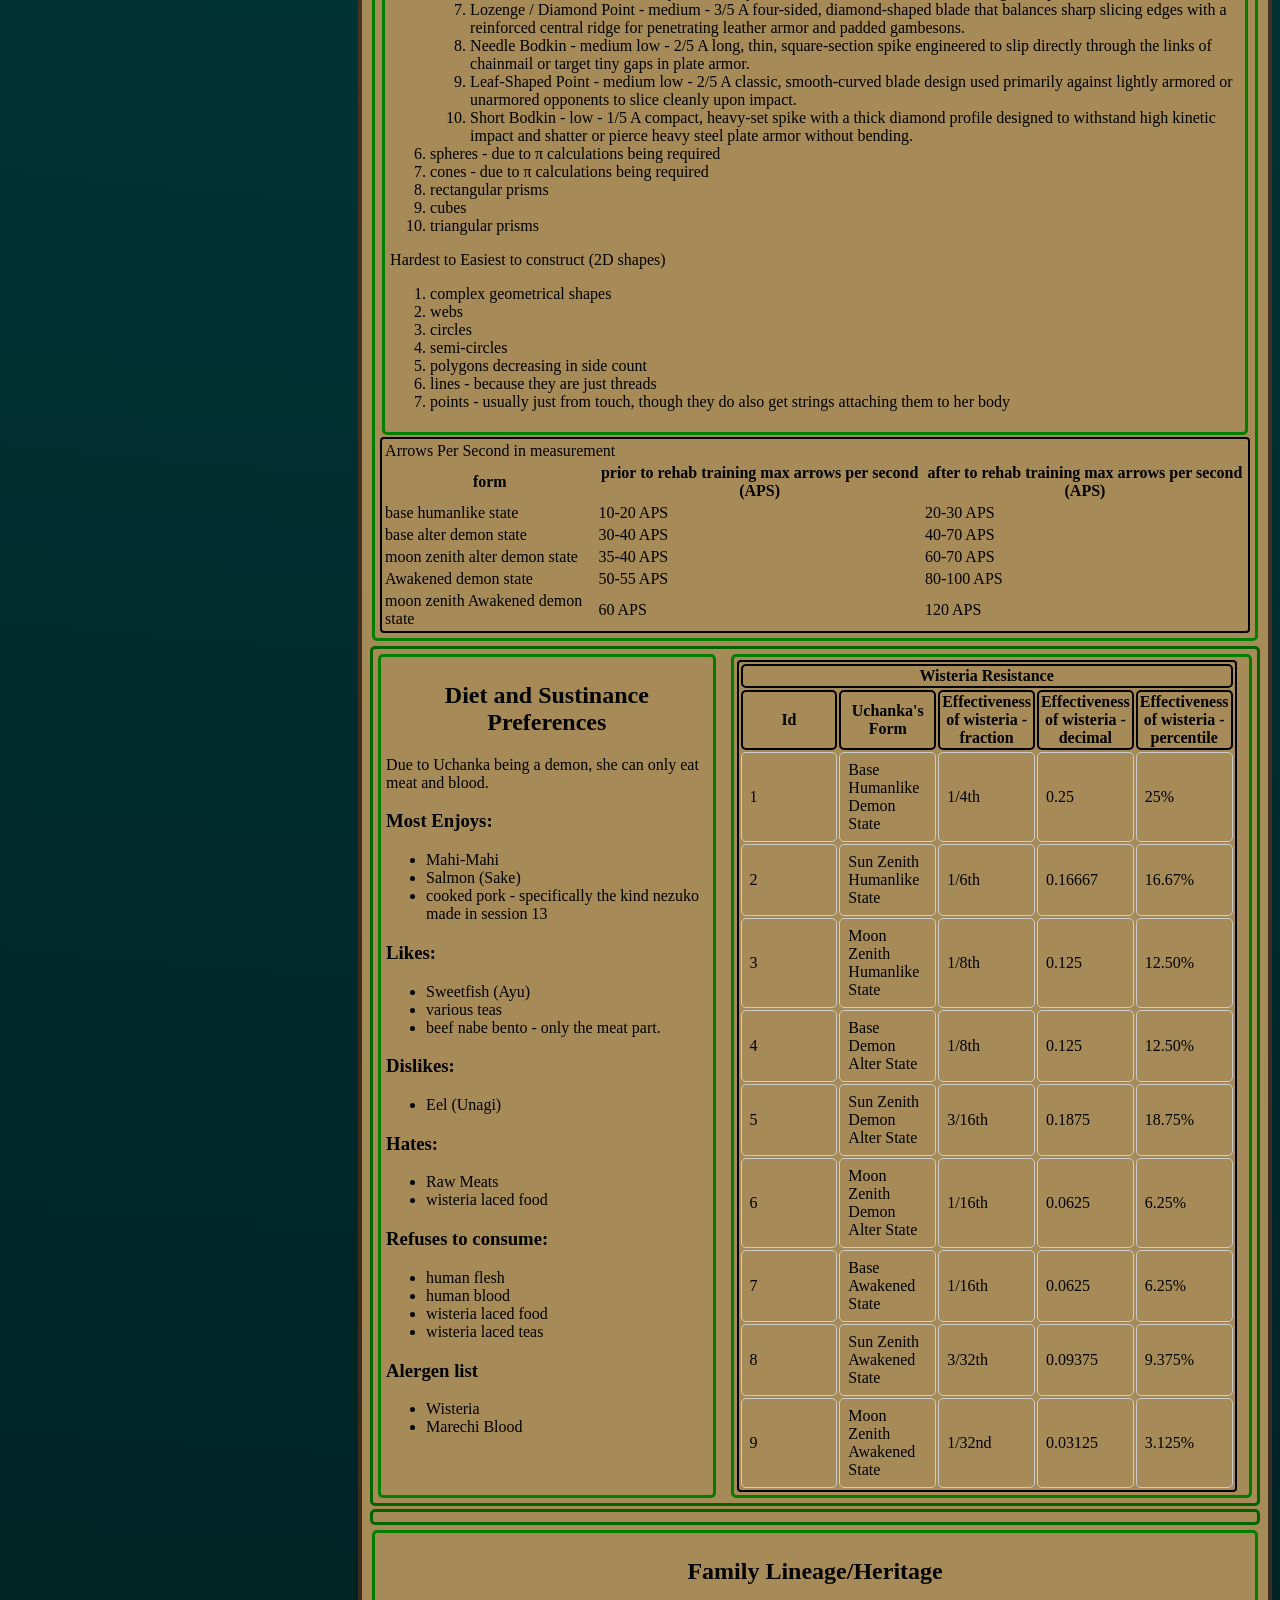
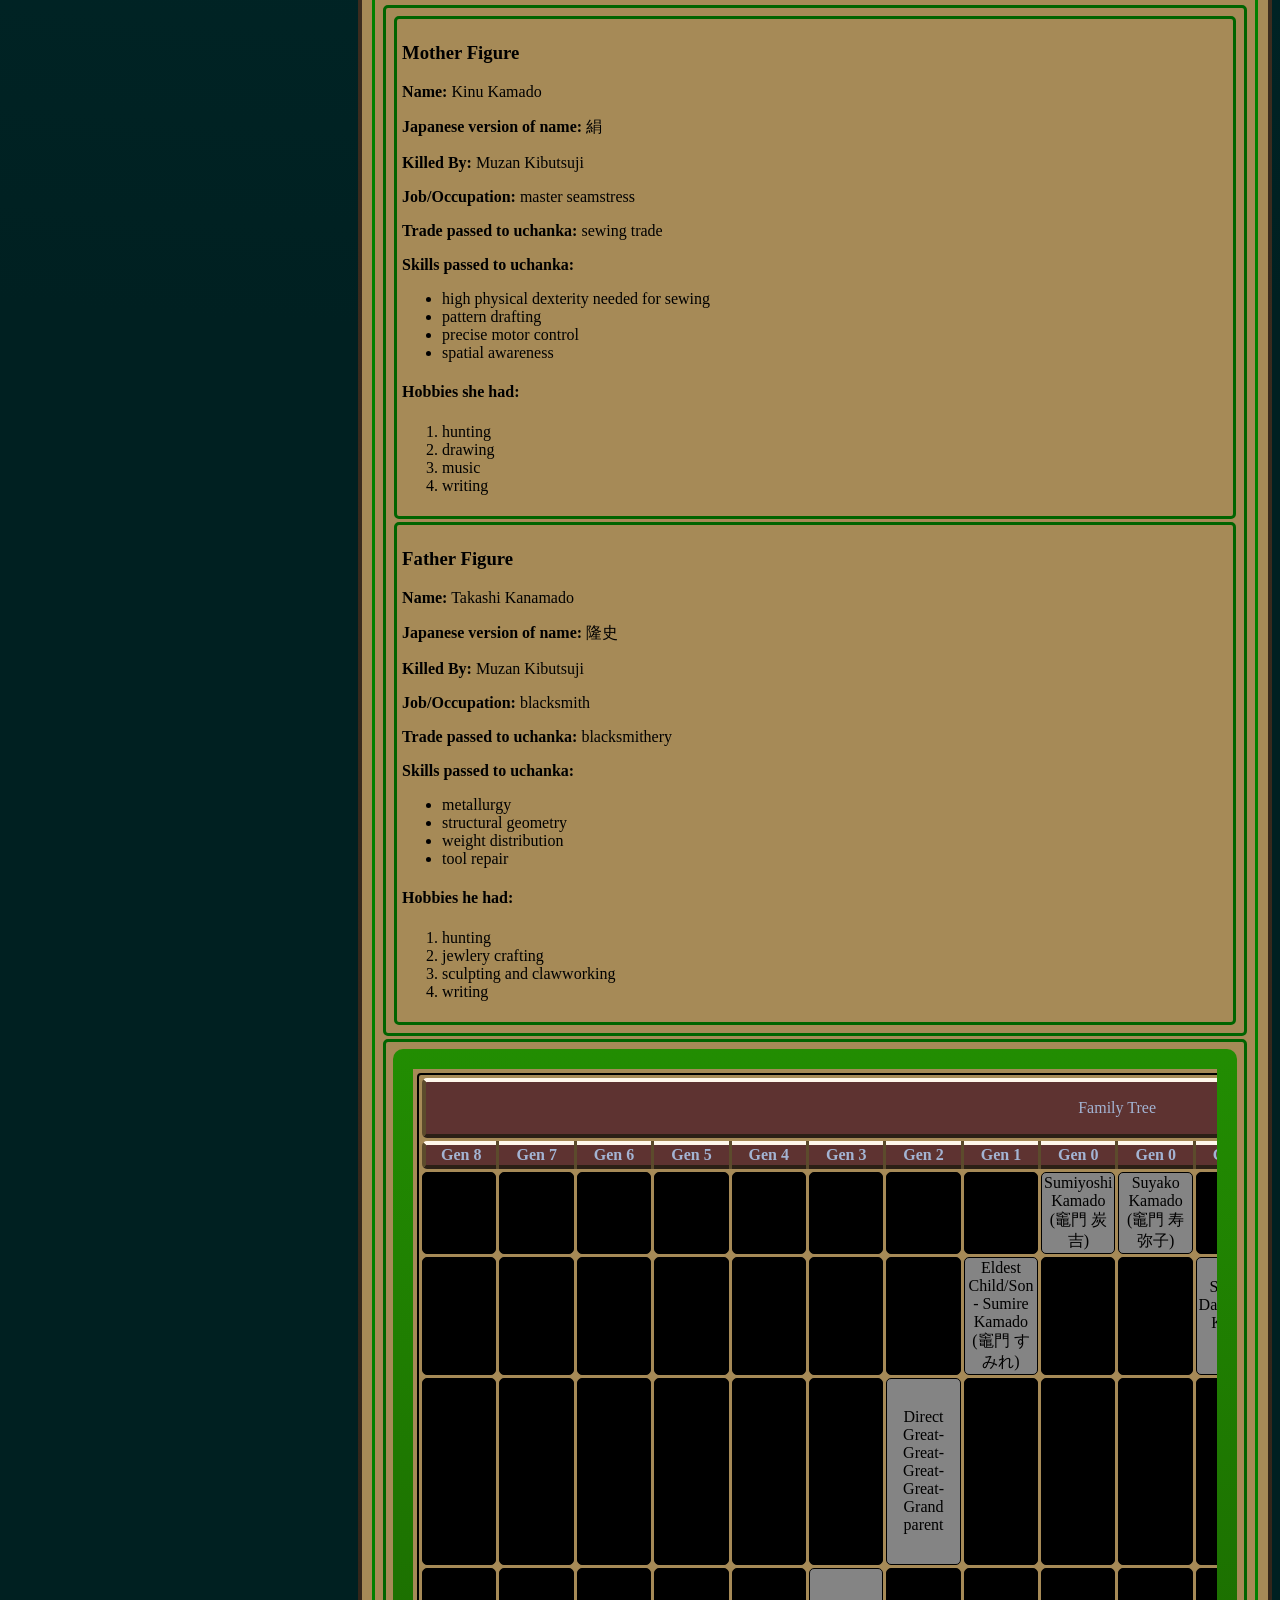
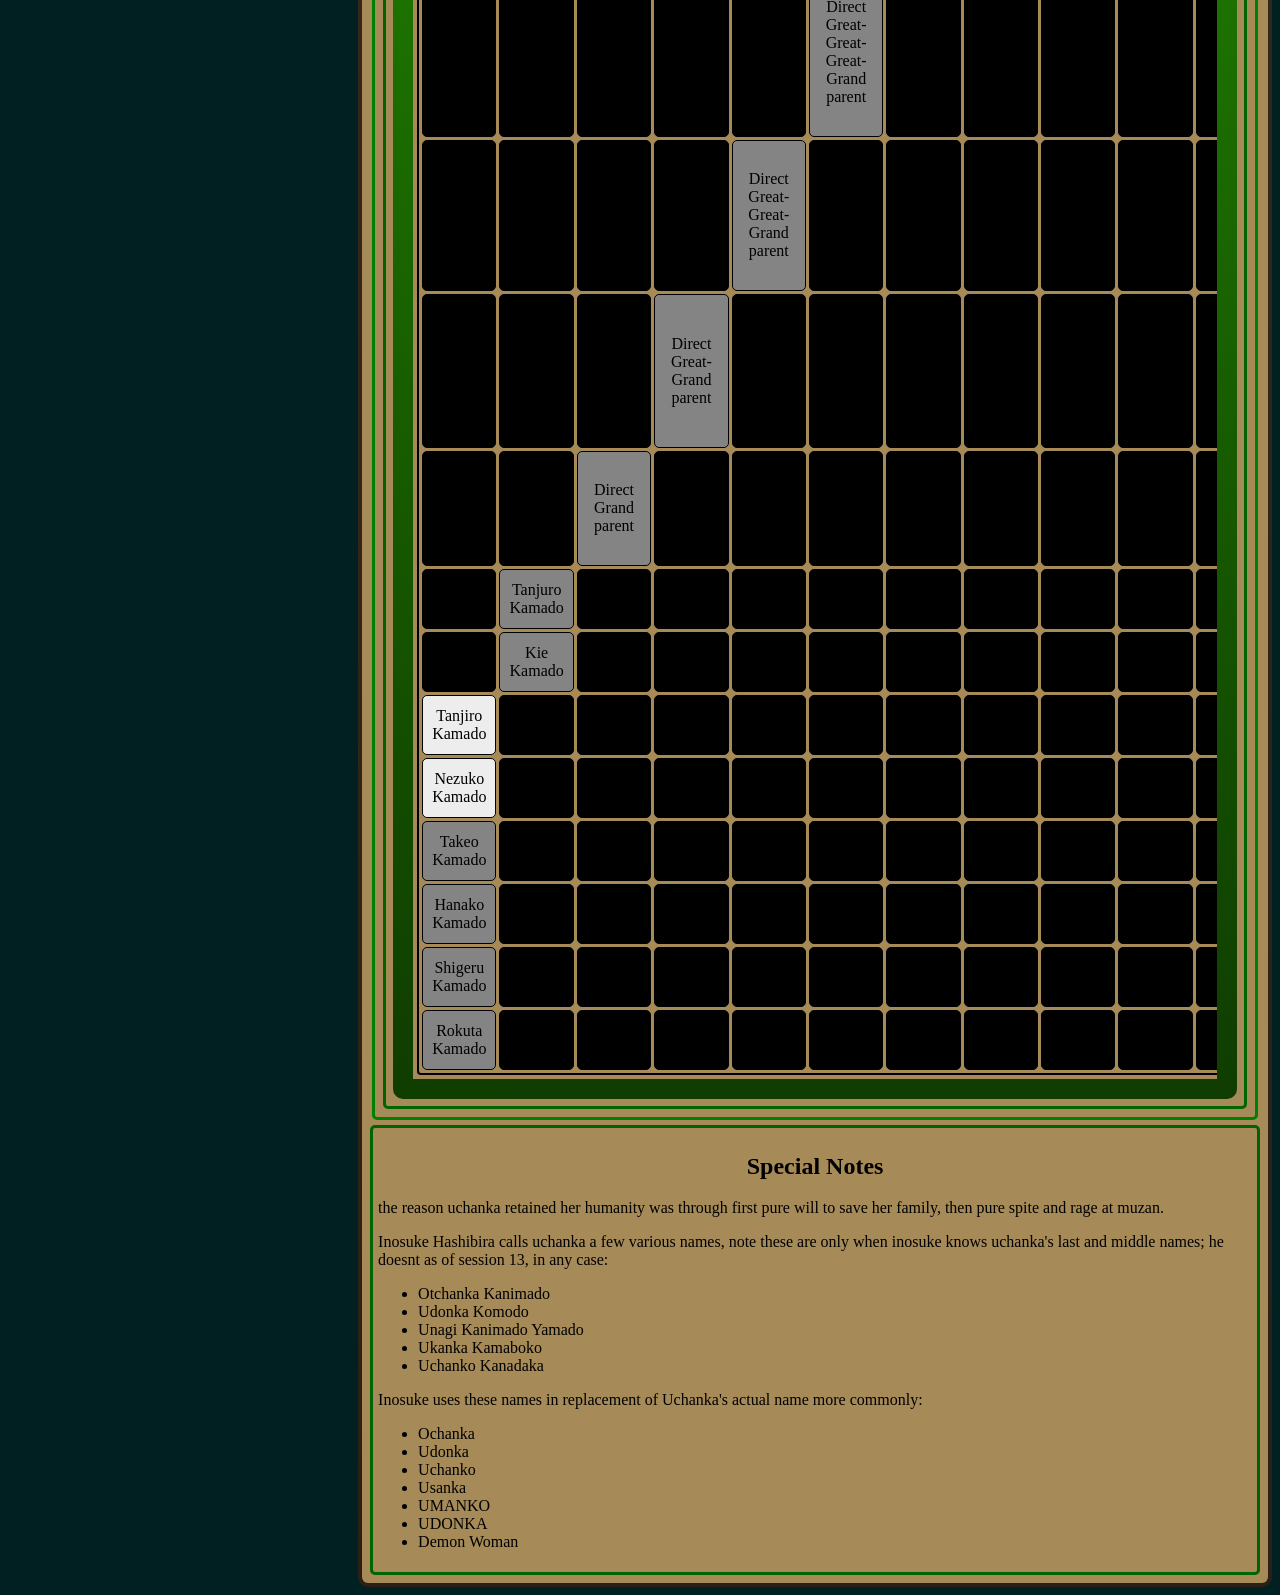
==== commit f0c8eeac: "Update index.html" ====
--- a/index.html
+++ b/index.html
@@ -39,6 +39,14 @@
                                         <tr>
                                             <td><a href="questboardKNY-Cust.html">2</a></td>
                                             <td><a href="questboardKNY-Cust.html">Full Quest List</a></td>
+                                        </tr>
+                                        <tr>
+                                            <td><a href="Uchanka.html">3</a></td>
+                                            <td><a href="Uchanka.html">Base Character Card for Uchanka</a></td>
+                                        </tr>
+                                        <tr>
+                                            <td><a href="sessionlogForU1.html">4</a></td>
+                                            <td><a href="sessionlogForU1.html">Full Session log For U1 User - Uchanka session series</a></td>
                                         </tr>
                                     </tbody>
                                 </table>
@@ -72,82 +80,7 @@
                                 <td><a href="#family-tree-div">9</a></td>
                                 <td><a href="#family-tree-div">Section 7.5 : Family Tree</a></td>
                         </tr>
-                        <tr>
-                                <td><a href="#CurEveLog">10</a></td>
-                                <td><a href="#CurEveLog">Section 8 : Current Event Log</a></td>
-                        </tr>
-                        <tr>
-                                <td><a href="#CEL-Sess-1">11</a></td>
-                                <td><a href="#CEL-Sess-1">Section 8.1 : Current Event Log - Session 1</a></td>
-                        </tr>
-                        <tr>
-                                <td><a href="#CEL-Sess-2">12</a></td>
-                                <td><a href="#CEL-Sess-2">Section 8.12 : Current Event Log - Session 2</a></td>
-                        </tr>
-                        <tr>
-                                <td><a href="#CEL-Sess-3">13</a></td>
-                                <td><a href="#CEL-Sess-3">Section 8.13 : Current Event Log - Session 3</a></td>
-                        </tr>
-                        <tr>
-                                <td><a href="#CEL-Sess-4">14</a></td>
-                                <td><a href="#CEL-Sess-4">Section 8.14 : Current Event Log - Session 4</a></td>
-                        </tr>
-                        <tr>
-                                <td><a href="#CEL-Sess-5">15</a></td>
-                                <td><a href="#CEL-Sess-5">Section 8.15 : Current Event Log - Session 5</a></td>
-                        </tr>
-                        <tr>
-                                <td><a href="#CEL-Sess-6">16</a></td>
-                                <td><a href="#CEL-Sess-6">Section 8.16 : Current Event Log - Session 6</a></td>
-                        </tr>
-                        <tr>
-                                <td><a href="#CEL-Sess-7">17</a></td>
-                                <td><a href="#CEL-Sess-7">Section 8.17 : Current Event Log - Session 7</a></td>
-                        </tr>
-                        <tr>
-                                <td><a href="#CEL-Sess-8">18</a></td>
-                                <td><a href="#CEL-Sess-8">Section 8.18 : Current Event Log - Session 8</a></td>
-                        </tr>
-                        <tr>
-                                <td><a href="#CEL-Sess-9">19</a></td>
-                                <td><a href="#CEL-Sess-9">Section 8.19 : Current Event Log - Session 9</a></td>
-                        </tr>
-                        <tr>
-                                <td><a href="#CEL-Sess-10">20</a></td>
-                                <td><a href="#CEL-Sess-10">Section 8.20 : Current Event Log - Session 10</a></td>
-                        </tr>
-                        <tr>
-                                <td><a href="#CEL-Sess-11">21</a></td>
-                                <td><a href="#CEL-Sess-11">Section 8.21 : Current Event Log - Session 11</a></td>
-                        </tr>
-                        <tr>
-                                <td><a href="#CEL-Sess-12">22</a></td>
-                                <td><a href="#CEL-Sess-12">Section 8.22 : Current Event Log - Session 12</a></td>
-                        </tr>
-                        <tr>
-                                <td><a href="#CEL-Sess-13">23</a></td>
-                                <td><a href="#CEL-Sess-13">Section 8.23 : Current Event Log - Session 13</a></td>
-                        </tr>
-                        <tr>
-                                <td><a href="#CEL-Sess-14">24</a></td>
-                                <td><a href="#CEL-Sess-14">Section 8.24 : Current Event Log - Session 14</a></td>
-                        </tr>
-                        <tr>
-                                <td><a href="#CEL-Sess-15">25</a></td>
-                                <td><a href="#CEL-Sess-15">Section 8.25 : Current Event Log - Session 15</a></td>
-                        </tr>
-                        <tr>
-                                <td><a href="#CEL-Sess-16">26</a></td>
-                                <td><a href="#CEL-Sess-16">Section 8.26 : Current Event Log - Session 16</a></td>
-                        </tr>
-                        <tr>
-                                <td><a href="#CEL-Sess-17">27</a></td>
-                                <td><a href="#CEL-Sess-17">Section 8.27 : Current Event Log - Session 17</a></td>
-                        </tr>
-                        <tr>
-                                <td><a href="#CEL-Sess-18">28</a></td>
-                                <td><a href="#CEL-Sess-18">Section 8.28 : Current Event Log - Session 18</a></td>
-                        </tr>
+                        
                         <tr>
                                 <td><a href="#Special-Notes">29</a></td>
                                 <td><a href="#Special-Notes">Section 9 : Special Notes</a></td>
@@ -176,7 +109,7 @@
 
                 <section id="Physical-Appearance">
                     <h2>Physical Appearance and Design</h2>
-					<h3>Vocalization Methods and Sound</h3>
+                    <h3>Vocalization Methods and Sound</h3>
                     <p><strong>Communication methods:</strong></p>
                     <ol>
                         <li>
@@ -835,9 +768,12 @@
                     </div>
                     <div class="AB-dividers">
                         <h3>Blood Demon Art</h3>
+                        <h4>Proper Name: Energetic Manipulation and Construction</h4>
                         <p>Uchanka's blood demon art works through energetic manupulation to make constructs.</p>
-                        <p>when she forms a construct, it leaves a thread connected to a part of her body, usually her hands unless she moves it to be attached to other areas. she learned how to reattach it to other areas during the rehab training after mount natagumo. this rehab training was held by kurojiro rengoku. </p>
-                        <p>when she uses her constructs her body tends to glow extremely faintly. usually this color is primarily blue, tinted with a crimson blood red color. however this crimson red color can shift with her emotional state, follows the same color theory that her eyes do in her demonic states.</p>
+                        <p>She can use a vocal energetic manipulation when she has it unlocked. this allows her to basically pit her will against others to get them to do a simple command. she cannot do complex commands.</p>
+                        <p>Uchanka's blood demon art works through energetic manupulation to make constructs.</p>
+                        <p>when she forms a construct, it leaves a thread connected to a part of her body, usually her hands unless she moves it to be attached to other areas. she learned how to manage her threads in other areas during the rehab training after mount natagumo. this rehab training was held by kurojiro rengoku. </p>
+                        <p>when she uses her constructs her body tends to glow extremely faintly. usually this color is primarily blue, tinted with a crimson blood red color. however this crimson red color can shift with her emotional state, follows the same color theory that her eyes do in her demonic states. however as of the latest session, due to her revival and nezuko flooding uchanka's body with her own blood, it made it so that uchanka's demon art glows more purple-ish instead of red or blue, though the pink side that meshed with the blue to make the lilac purple color can still be tinted with the red.</p>
                         <p>Hardest to Easiest to construct (3D shapes)</p>
                         <ol>
                             <li>multiconstruct creations - such as the giant bow she made during her for-fun duel with rengoku.</li>
@@ -1457,532 +1393,7 @@
                 </section>
 
                 <!--current event log-->
-                <section id="CurEveLog">
-                    <h2>Current Event Log</h2>
-                    <h3 id="CEL-Sess-1">Session 1</h3>
-                    <p>
-current end point is that tanjiro is with shinobu in sick bay as there was a demon that had a certain venom nezuko purged from tanjiro's body and shinobu is just making sure now that he heals properly as apparently there can be residues that demon venom leaves behind now how did we get to that end point? first uchanka gave nezuko a small box that holds 1 Plum Blossom and 1 Cherry Blossom, as well as a picture showing nezuko, tanjiro, and their whole family before muzan killed their family. <br>
-then after this then we had tanjiro wake up, nezuko presented the box to him, that was after nezuko and uchanka gave each other a hug, then they went off to breakfast, tanjiro has yet to understand exactly why uchanka only eats fish. <br>
-but there is in fact a reason. <br>
-it is because, and nezuko is the only one who knows this, uchanka uses fish to directly replace eating humans with the fish. <br>
-thus making it so she is much safer to be around. <br>
-next after this tanjiro had to go off to the hashira meeting and he got assigned to go investigate some demon activity separate from nezuko and uchanka. <br>
-in the mean while nezuko and uchanka had gone back to tanjiro's room where tanjiro usually keeps nezuko in the first place, and they braided each other's hair, played a guessing game where nezuko had thought of an item and uchanka had to guess said item which actually worked a couple different skills uchanka had wanted to, 1, reading body language of demons better, 2, understanding nezuko better, 3, just getting better at understanding people, and lastly 4 just to have fun with nezuko. <br>
-now while they were playing the game, nezuko picked 1, the flower that uchanka gave her as one of the items to guess, and 2, the picture that uchanka gave the siblings, but uchanka noticed how nezuko was doing body language and such and had asked if nezuko views her as family and nezuko had confirmed and thus has laid claim on uchanka as family, and accidentally struck one of uchanka's nerves without intending to and not in a bad way either. <br>
-this is because muzan had killed uchanka's whole family. <br>
-all of them. <br>
-and had turned uchanka into a demon, which ended up leaving uchanka with an extremely deep burning hatred for muzan which is also why the marking on her neck is fractured and nezuko saw said mark and tanjiro had also seen it. <br>
-nezuko's just up and for some reason either relocated off her neck or just simply ceased to exsist. <br>
-now since nezuko laid claim on uchanka as family, well she gave her a hug obviously, as in uchanka had, and then after this they had decided to go to sleep, after this tanjiro had not come back and they had expected tanjiro's return and when they woke up in the morning they were pretty sure something was either 1 tanjiro got sent on an unexpected mission, or 2, something seriously wrong had happened. <br>
-uchanka used her sences and since she has more of broad sences managed to get a location on tanjiro, roughly 30 minutes out at a quickwalking pace for demons. <br>
-so they bundled up to stay safe from sunlight and headed out to find tanjiro, and as they got 15 minutes out nezuko fully zero-ed in on tanjiro and noticed that his life force was weaker than it should have been. <br>
-when they got 10 minutes in, having quickened their pace, uchanka having seen the urgency increase in nezuko's body language and trusted her, and once they did in fact pass the 10 minute marker uchanka also noticed the weaker aspect of tanjiro and picked up her pace as well and nezuko did likewise, and they arrived in a total of 19 minutes instead of 30. <br>
-when they arrived, there was a demon corpse, one that doesnt look like tanjiro killed it, though definitely nichirin steel damage in it, but tanjiro laying unconsious on the ground. <br>
-apon examination by uchanka and nezuko, uchanka found there was venom in tanjiro's viens. demon venom. <br>
-so she got nezuko to put a few drops into the wound on his shoulder which is where it was strongest, and the only open wound on his body. <br>
-after nezuko applied her blood with the will to purge demon poison in it, it did in fact remove all remants of demon venom, demon poison, or demon cells. <br>
-no it in fact did not leave any residues left contrary to what shinobu had said when they brought him back, however before they could bring tanjiro back a few things were done. <br>
-first uchanka had used her blood demon art to fire an arrow sniping a demon from 30 miles away. <br>
-nezuko noticed here that something strange happened with uchanka, split duality, basically her human side and demon side competing for control of the main vessel. <br>
-the human side managed to mostly win, then nezuko carrying tanjiro back, a new demon was encountered. <br>
-this demon said muzan's name, the demon curse aiming to render extreme pain on the demon and uchanka put it out of it's misery. <br>
-she was not in fact happy that she had to do this. <br>
-as they were mostly at butterfly mansion uchanka had smelled some blood actually, but had resisted the urge to go and get it, and they arrived at butterfly mansion, next shinobu saw both the demon family members, nezuko and uchanka, carrying tanjiro and shinobu directed them to her medical ward after uchanka gave a brief explanation as to what happened. <br>
-aka uchanka said directly quoted "Tanjiro got poisoned with demon venom, nezuko purged the venom, now all that's left is just the fact that his shoulder is still needing cleaned and bound proper." <br>
-shinobu accepted this, took tanjiro fully, and uchanka and nezuko headed back to tanjiro's main room after uchanka had requested shinobu to get someone to get some meats to tanjiro's room that they would be staying at. <br>
-shinobu had agreed and the 2 demons headed out to go exactly to tanjiro's room. <br>
-now they are just relaxing for a moment while waiting now</p>
-                    <h3 id="CEL-Sess-2">Session 2</h3>
-                    <p>
-Now we have tanjiro healed, it's been 3 days, tanjiro does not know yet what has happened over said 3 days yet, and in said 3 days, the first night Uchanka got woken up two different times during the night, but Nezuko was not. <br>
-The first was a guy that smelled a demon and investigated and startled Uchanka awake, and she accidentally intimidated the hell out of said guy. <br>
-The second one ended up first being really hostile, then talked down, and was just more or less confused as hell. <br>
-uchanka just told him to go to his quarters. <br>
-In the morning the 2 demons were both woken up by Inosuke and zenitsu being screaming idiots. <br>
-Thankfully enough nothing bad happened, shinobu came over and scolded the 2 of the guys, then afterwards went into the room that nezuko and uchanka are in which is the room that tanjiro usually sleeps in when he isn't in the medical wing. <br>
-Now after shinobu did this, she said that she would get the both of them food. <br>
-They never got food. <br>
-In fact the whole day went by and they weren't given any food. <br>
-i have reason to suspect it is because sanemi wanted to see what would happen to their resolve and will if they were starved. <br>
-Now about evening time or so obanai had shown up and had a rather tense moment with the 2 demons and had actually interrupted uchanka and nezuko just trying to simply have a moment where they can give each other love. <br>
-Luckily, nobody got hurt, obanai left after giving them a warning to be careful and that other hashira might not be so lenient, after he left uchanka sort of just stared off into the distance or as i like put it, staring off into the void. <br>
-After a while Uchanka went to sleep, they still were not given food. <br>
-Nezuko stayed up just watching Uchanka sleep. <br>
-Like that aint creepy, though i suppose there isn't much room to speak considering prior to the session 0, Uchanka had been basically following them over all high heaven while they went on missions and such. <br>
-This time when the moon hit full zenith, nezuko was still awake and got to see the rather strange phenomenon that uchanka has with the lunar cycles. <br>
-that is when the moon first hits zenith her body starts faintly glowing red-tinted blue. <br>
-Or at least that's the normal colors... this time however since nezuko has seen it once before, she noticed this time the red was slightly lighter going for a more pinkish tint instead. <br>
-After the full 30 minutes, the glowing of uchanka's body faded, and her body shifted back to normal. <br>
-Nezuko went to sleep here and here we woke up on the third day. <br>
-less than 5 minutes into their day i swear these 2 cannot catch a break because this time it's sanemi bursting through the door. <br>
-Not literally more he just barged in and what do you know? He decided to cut open his wrist because of course that's a good idea, starve a demon who actively uses meat as a replacement for human flesh and then shove marechi blood in her face. <br>
-Which is exactly what sanemi did because he basically smeared his wrist on her face and uchanka was *not* having it so she grabbed his wrist threw his arm back to himself to clearly state that she did not approve of his pushing into her personal space. <br>
-then she wiped off the marechi blood onto her purple and scarlet kimono. <br>
-After this, uchanka was near enraged at sanemi and demanded he leave immediately. <br>
-Which he did a moment later, and after this she waited for him to fully leave before going and shutting the door, and nezuko noticed here that uchanka was in full demonic state. <br>
-Slitted eyes, sharpened claws, demonic presence unfurled, the whole shebang. <br>
-And after roughly 10 minutes of sitting near the door all basically angered, Cause sanemi really made her 9.5 out of 10 angry. <br>
-Because how dare he practically slap her with blood and nonetheless insult her by saying he trusts nezuko more than uchanka. <br>
-And that is to day he trusts her less than the person he least trusts in normal canon. <br>
-Which is nezuko. <br>
-So he basically said, uchanka i trust you the least out of everyone here. Even nezuko i trust more than you and she is literally a demon. <br>
-Which is why uchanka was so angered at him. <br>
-During these 10 minutes, she used a little of her own blood to 'pour' over the marechi blood in her kimono and well the energy and color was very apparent. <br>
-It was fully blood red with an <i>extremely</i> faint tint of blue. <br>
-Why? Because the energy construct that was created was made near purely out of blood, and secondly uchanka was pissed, and when she is her energy tends to go more red. <br>
-In any case after these 10 minutes her demon side tapped out and said, not literally, but said I'm done with this and swapped with the human side of uchanka and the effects were a little unnerving. <br>
-Why? Because no sane human goes from being pissed off / enraged, to completely blank before then switching to happy in less than 20 seconds. <br>
-This did in fact make nezuko a bit worried, but otherwise nothing really actually happened. <br>
-After this whole thing happened, uchanka remembered that today should be the day according to shinobu that tanjiro is healed. <br>
-Especially since the demon venom that was in his body got purged by nezuko's blood, though tanjiro didn't know that nezuko used her blood for it, minutes has told him yet as they just barely arrived like 3 minutes ago and tanjiro has only been awake for those 3 minutes and has been resting a lot as one does when healing from one's shoulder being lacerated. <br>
-In any case nezuko is being very warm and affectionate to tanjiro now that he is awake, and uchanka is looking at him also affectionately but 2 to 3 notches less intense than nezuko right now.
-                    </p>
-                    <h3 id="CEL-Sess-3">Session 3</h3>
-                    <p>
-After tanjiro recovered shinobu gave uchanka a tea, there was wisteria in said tea, so she asked shinobu for a second one, shinobu gave another wisteria laced tea, so instead of rejecting it, uchanka used her blood to remove the wisteria. <br>
-After this she drank it, shinobu was suprised nothing happened and after a moment shinobu found out that uchanka tampered with the second tea to get rid of the wisteria, and that she would prefer shinobu not to keep trying. <br>
-Shinobu did the opposite of this by first going and getting some fish, cooking it herself and adding wisteria before bringing it back and giving it to uchanka, uchanka had been going too eat it before uchanka set it aside as she could tell there was wisteria that shinobu left, nezuko asked silently why uchanka rejected it, uchanka said it was because there was wisteria in it, then uchanka simply disposed of said fish by using her blood art to incinerate it. <br>
-Then after, uchank and nezuko went to the kitchen to get a different one. they both returned to the room tanjiro was in which is still the medical bay, and he has clearance that as soon as he wakes up, he can leave because he is fully healed now, and when nezuko and uchanka returned uchanka checked over the new fish and found it once again had wisteria on it. <br>
-The chefs having been given orders to add wisteria to any food uchanka requested and aoi having given it to uchanka. When me and nezuko returned, tanjiro immediately could tell there was wisteria in said fish and told uchanka not to eat that and uchanka disposed of this new fish the same way she had the first one, incineration. And that makes 4 attempts to poison uchanka. <br>
-when it was dinner time, a servant came and gave the party food, uchanka, some fish, nezuko, some tea, and tanjiro, a regular demon slayer meal. <br>
-uchanka first checked nezuko's tea just to make sure it didn't have wisteria in it, not putting any fingers or anything in it<br>
-Then uchanka checked her fish and once again found wisteria. <br>
-After this, uchanka just set it aside and moved over to one of the futons in the corner that's for guests; and cried to herself. <br>
-nezuko went over having not touched her tea, comforted uchanka, tanjiro ate his dinner then joined laying with uchanka and nezuko and uchanka was first to sleep, followed by tanjiro after moon zenith + 30 minutes them having gotten to see uchanka glowing, tanjiro witnessing it for the first time and nezuko noticed instead of the regular blue tinted with crimson, the colors got swapped.<br>
-uchanka continued sleeping unaware, and nezuko was last to sleep. <br>
-In the morning i woke up to find i had been pulled away from the kamado siblings, and i had been given a threat note and a wisteria laced fish. <br>
-The threat note said this: "Uchanka, I've prepared breakfast for you. You will eat this fish in my presence—every bite, every moment documented. I will observe your physical response, your breathing, your blood composition if necessary. This is non-negotiable. Refuse, and my next subject of study becomes Nezuko. I wonder how she'll react to a wisteria infusion. Perhaps in her tea. Perhaps something more... creative. You have until midday to decide. Come to the garden. —Shinobu" <br>
-I had taken the fish and note and had gotten myself ready, nezuko woke up to 5 minutes before i left and watched, i glanced over saw she was awake and then averted my gaze looking upset but i didn't elaborate and i left. <br>
-Next i had been walking through the halls to the garden, mitsuri showed up, got the letter, still has it on her person, and decided she is coming with to make sure nothing gets lethal. <br>
-After this uchanka went to the garden, ended up eating the fish after locking her blood art so the wisteria wouldn't affect it, And uchanka ended up throwing back up the fish after having eaten it in from of shinobu. <br>
-Mitsuri was watching, shinobu saw, then decided to escalate and stabbed uchanka with her nichirin blade designed to poison demons right next to where uchanka's heart lays. <br>
-this makes it where shinobu has poisoned or attempted to poison uchanka now 7 times. <br>
-uchanka then worked extremely hard to fight the wisteria back out of her body, and while she didn't know it there is still a small amount of wisteria hidden in her body now. <br>
-after shinobu saw that uchanka fully recovered she mentally realized that the wisteria only affected uchanka for a quarter of the normal time for demons. <br>
-next uchanka had fully gone into a demonic state and told shinobu that she had breached contract and what she said she would do, and then uchanka just up and walked away. <br>
-which made shinobu feel dismissed and it made her very angered. <br>
-next uchanka had gone and layed against a giant oak tree in the garden and stared off into the forest, she was still fully aware mitsuri was still watching, in fact she called mitsuri out because she knew exactly where mitsuri was hiding. <br>
-so, mitsuri came out, and after a moment the 2 of them told each other their backstories. <br>
-and it went as follows for mitsuri's: **Mitsuri takes a breath, her green eyes distant for a moment as she gathers herself. The garden is quiet enough to hear the rustle of leaves. "When I was little," she starts softly, "I was... different. Too strong. I could lift things no child should be able to lift. And I ate a lot—so much that my hair changed color from black to pink and green." She touches a strand of her unusual hair self-consciously, though there's no shame in the gesture anymore. "I loved sakura mochi. I still do." She pauses, her voice growing quieter. "When I was seventeen, a matchmaker tried to arrange a marriage for me. The man took one look at me—my hair, the way I ate, my strength—and called me a freak. He said only a wild animal would want me." Her jaw tightens slightly at the memory. "It broke something in me. So I tried to hide it all. Dyed my hair black, pretended to be weak and delicate, starved myself to be... normal." Mitsuri's green eyes flicker toward you. "Another man proposed while I was like that. But I realized I couldn't live a lie. I couldn't pretend forever." She settles back against the tree. "So I joined the Demon Slayer Corps. I wanted to use my strength to protect people, and I wanted to find someone—someone stronger than me—who would love me for who I actually am. Not who I was pretending to be." Her voice softens further. "When I met Kagaya, the leader... he told me to be proud of my gifts. That changed everything for me."**<br>
-for uchanka it went as follows: **"It is, starting with my dad sending me or to get coal, Me going, then mr progenitor bitchface shows up, turns me then goes in my house and explodes the place. Like ignited the whole thing in flame. And in case you are wondering yes my whole family was in said place. I was the only survivor of that. After that, he left, leaving me with just pure hatred and rage at him. Which is what i think helped me stay human was sheer spite of him. After the whole transformation and i stabilized enough, i followed his scent trail, found the kamado house, him just having gone there too, and when i jogged around the place, i saw nezuko, where i first very first met her, and a demon was in the woods coming towards her, and i scared said demon off made sure nezuko was okay then chased after the demon i scared off. Found it. Engaged in conbat, killed it, but well i guess my regeneration wasn't fully active yet and well the slash on my right side, never really went away. Only faded." I say all this more just matter of factly, like I've already come to terms with this. I adjust my kimono enough where mitsuri can see the scar line running down from 5 inches below my chest, to 4 inches above my hip in a jagged line like lightning. which was followed by: Mitsuri watches as you adjust your kimono, revealing the scar—that jagged lightning bolt running down your right side. It's a permanent marking on your body, a wound that never fully healed even as a demon. The scar tissue catches the garden's dim light. She's very still as she listens to your story unfold. The matter-of-fact way you recount it doesn't diminish the weight of what happened—your father sending you for coal, Muzan's arrival, the transformation, the explosion, your entire family consumed in flame. You, alone, walking out of that inferno. And then, driven by pure spite, pure hatred, you tracked him. Found the Kamado house. Found Nezuko in the woods with a demon approaching. You saved her before you'd even met Tanjiro. Mitsuri's heartbeat is steady but deeper now—the kind of steadiness that comes with understanding something profound. Her green eyes trace the scar for a moment, then meet yours. "You've been carrying that since before you even knew Tanjiro and Nezuko," she says quietly. "The hatred kept you human. And then..." she pauses, choosing her words carefully, "then you found them. And now you're trying to add love to what fuels you." There's no pity in her voice. Just recognition of what that means—the impossibility of it, the difficulty, and the courage it takes to even try. "That scar," she adds softly, "it's not ugly. It's a mark of what you survived." and uchanka's reply: I go still for a moment before nodding and adjusting my kimono back and i day "yeah well, after i doubt that demon, went back found tanjiro with nezuko and i just basically tagged along in the shadows with them because i did not want to see those 2 separated cause i could tell they were important to each other. It's also why I've had to kill 30 different demons that tried to get to them because of nezuko's scent."**<br>
-after this whole conversation between the 2 of them, uchanka thought nezuko and tanjiro might be worried sick for her so she excused herself and left to go back to tanjiro's room to go show that she is in fact okay. <br>
-the 2 kamado siblings were in fact very worried for her and when she showed up nezuko was in fact very worried more so than tanjiro but that worry got more or less replaced with happiness when nezuko saw uchanka. <br>
-even if nezuko did notice that uchanka's demonhunger was a fair bit louder right now.
-                    </p>
-                    <h3 id="CEL-Sess-4">Session 4</h3>
-                    <p>
-so here uchanka rested sleeping against nezuko, she senced that uchanka was poisoned by shinobu, shinobu sent food to the 3 of them, first it was poisoned for only nezuko and uchanka, tanjiro immediately smelled it and sent all 3 trays back to get new ones, in which when they returned it was just uchanka's food poisoned and nezuko's was fine even though it was just tea. <br>
-when uchanka had woken it was 15 minutes after the moon had hit zenith and when she woke the poison had been quite literally rapidly killed out in the 15 minutes she was sleeping after moon hit zenith.<br>
-and as she woke she noticed that the food that was for her was poisoned again. <br>
-she refused to eat it. <br>
-tanjiro respected this as well as nezuko, and tanjiro informed uchanka of the past 2 attempts to poison now, and that makes it, and uchanka adds her account which now the 3 of them realize, shinobu has tried to poison uchanka 9 separate times and succeded 2 of those 9, and she tried to poison nezuko 1 time. <br>
-Tanjiro nezuko and uchanka were all less than pleased by this. <br>
-After this uchanka went back to sleep, followed by tanjiro and lastly nezuko, them all sleeping in the same futon still. <br>
-In the morning uchanka woke up to find shinobu trying to move her away from nezuko. <br>
-Uchanka had made it obvious she was awake, shinobu backed up a bit, and uchanka then stood up making it clear with her body language that shinobu could not get to nezuko without getting through her first. <br>
-tanjiro woke up a moment later and shinobu started talking to uchanka and uchanka was not really having all the crap shinobu was saying so uchanka went and pointed all the logical falacies shinobu said, irritating shinobu and she left. <br>
-After this, the 3 of them decided to sit in a circle like formation and before they could do much of anything like talking or any of it, matsuemon, tanjiro's crow knocked on the window. <br>
-<p>Matsuemon Tennoji, tanjiro's Kasugai Crow. Features: Very intelligent with a rather large ego—he actually named himself. He dislikes Zenitsu and thinks Zenitsu should act more confident.</p> 
-After tanjiro stood back up and let matsuemon in, the crow gave them a mission. <br>
-The mission is the natagumo mountain mission. <br>
-Basically a bunch of more rank slayers went missing in the area, radio silence. <br>
-What they did get was that the mountain has a bunch of demons that are working together and there is a high possibility there are spider demons. <br>
-Nezuko and uchanka have been given permission to go with tanjiro. <br>
-And that in fact they would be going with inosuke and Zenitsu. <br>
-which worries uchanka less than it should considering those 2 are the ones that had been screaming and banging around one of the mornings tanjiro was asleep and in the medical wing and it was uchanka and nezuko alone in the same room. <br>
-after matsuemon gave the mission report, uchanka have the crow a blueberry to the crow commented that uchanka actually knows proper manners/courtesy. <br>
-Uchanka was glad the crow accepted the gift and vocalized this, the crow said it was proper manners and courtesy unlike Zenitsu. <br>
-that sparked a 4 minute long conversation where uchanka was basically just trying to convince the crow not to badmouth zenitsu behind his back and the crow seemed to understand and agree to talk less crap about zenitsu. <br>
-After this uchanka began checking over her supplies to make sure she would have everything she would need in the morning. <br>
-Which is when they are going and while it is still mid-morning it was for tomorrow morning in the story. <br>
-While she was doing this she pulled out a similar box to what she gave to nezuko. <br>
-Tanjiro immediately got interested. <br>
-Uchanka noticed and told him that the box contains relics from her past. <br>
-After a moment leading to him asking her if he can see, her agreeing to it and then waving him to come over, him doing so, and him sort of recognizing the pendant from the blacksmith he sold coal to 6 or so times, and the picture being of 5 people, 1, being the blacksmith second over from the left of the picture, one of the boys on his left, in between him and his wife is a young girl, who is in fact uchanka, but tanjiro only realizes this like a solid minute later when uchanka says it, and to the right of the wife, who in fact is a master seamstress, is one of the other young boys.<br>
-From the looks of the picture it was taken when uchanka was roughly 9 or so. <br>
-A year prior to muzan attacking their household. <br>
-Tanjiro then went on to realize a bunch of things, 1 being uchanka was the girl that gave him one of his favorite flowers after being requested to by her parents, 2, uchanka is the girl he used to have a crush on, 3, he was also stunned that the little girl from the photo is uchanka, after this tanjiro asked the question of what happened to them, and for reference uchanka did not in fact give all the info of what truly happened, as 1 of the brothers went missing. <br>
-The one that stood to the left of the blacksmith in the photo. <br>
-He had been sent on a mission by uchanka's father, the blacksmith, to go get some items from the natagumo mountain area, uchanka when she was turned into a demon forgot about this. <br>
-So that's why she did not mention this and had just said simply that the same thing that happened with the kamado house happened with hers except that she was the only survivor, which begs to ask the question, tanjiro still doesn't know, how did uchanka keep her humanity? <br>
-After this Tanjiro realized deeper that in fact uchanka is the girl that brought the flowers and somehow even through turning into a demon, she still remembered, which lead to a whole conversation on what uchanka had seen while trailing tanjiro and nezuko because she mentioned things that she would only know if she was there. <br>
-Which for roughly 85 percent of the time, she was there watching tanjiro and nezuko the only 10 percent being when they slept inside buildings, she just stayed nearby then, or when they were having personal moments then she let them be for privacy, or 3. <br>
-They went into cities or villages during broad daylight and she couldn't follow or 4, they walked out where there was no shade and they could not be filled by a demon which is what uchanka is even if she retained humanity like nezuko. <br>
-And uchanka then told a whole story about how she had been trailing in the market having been in an alleyway just watching, a slayer found her and hunted and when a second demon came out and attacked the slayer uchanka had went back to help because the slayer got overwhelmed, and actually managed to wear the demon down enough that the slayer could kill it, and when the slayer collapsed having been spent uchanka tried to help save the slayer's life as they had sustained really heavy damage, it didn't work and the slayer did end up dying but uchanka still feels like it is partially her fault and she also partially blaims muzan, and that gives more hatred for muzan. <br>
-After this matsuemon fully realized that the rumors he heard about uchanka stalking tanjiro and nezuko for nefarious purposes is a load of shit. <br>
-And that instead of nefarious purposes it is to protect them both. During the story uchanka blatently said that the slayer dying she blaims muzan and actually used muzan's first name which reminded tanjiro that she had shattered muzan's curse which also begs the secondary question, how did she break muzan's curse? <br>
-So tanjiro now has 2 questions, 1, how did uchanka retain her humanity? And 2, how did uchanka break muzan's curse? <br>
-After this uchanka just wanted to confirm that they were heading to mount natagumo, tanjiro tripped over his words but affirmed indeed that they were. <br>
-This is the mission they get to do:----- <br>
-## Mission Cover: Mount Natagumo **Target Location:** Mount Natagumo **Assigned Personnel:** Tanjiro Kamado, Zenitsu Agatsuma, Inosuke Hashibira **Primary Objective:** Investigate and Neutralize Demonic Activity --- ### **Mission Briefing** > Multiple lower-ranked members of the Demon Slayer Corps were dispatched to Mount Natagumo following reports of demon sightings. All communication from the dispatched units has ceased abruptly. > **Your Task:** > * You **will ascend** Mount Natagumo to locate the missing Demon Slayers. > * You **will assess** the threat level within the mountain's dense forest. > * You **will identify and eliminate** any demon entity responsible for the disruption. > > > *Note: Exercise high caution. The complete loss of contact with multiple swordsmen indicates a threat that **will likely exceed** standard low-rank capabilities.*---- they leave at dawn in the morning. They are to also try to rescue any living slayers but not to let it distract them from the main goal which is basically go kill the demons at mount natagumo. <br>
-Currently it is midday the day prior to them heading out.
-                    </p>
-                    <h3 id="CEL-Sess-5">Session 5</h3>
-                    <p>
-with the natagumo mountain mission, nezuko, tanjiro, and uchanka all leave and head over to the forest path and are walking, inosuke barrels over followed by zenitsu and they all begin traveling to mount natagumo, zenitsu repeatitively hearing uchanka in the shadows moving around to stay out of sight and even when he started pointing uchanka out over and over, uchanka kept moving to keep out of sight even when inosuke challenged her over 4 times calling her a coward and other rather rude things.<br>
-after a while they arrived, tanjiro sent inosuke and Zenitsu to explore their sectors, while they were walking, uchanka smelled something that grabbed her attention fully and she split off as well, leaving it just to be tanjiro and nezuko. <br>
-Uchanka had found one of the silken balls that store dead victims of the spider family. <br>
-It had a pendant like her own and some tattered cloth. <br>
-This pissed her off royally when she realized and remembered her little brother that had gone on a mission to this very mountain and went missing. <br>
-Why? Because the ball is clearly large enough to hold him and uchanka knows it. <br>
-The sister spider demon was watching from her cove. <br>
-Moved out a bit to get a better look at uchanka, uchanka then ended up shifting to her demonic side, no longer on the human side of her body. <br>
-After this the sister spider demon got scared to shit, uchanka walked off, found the sadistic older brother spider demon and he was wearing one of uchanka's little brother's pendants since he had 2. <br>
-This only pissed her off further, and uchanka then went and personally killed this demon, walked back by the sister demon's cove her still in it, found 2 silk weaver demons. <br>
-Uchanka saw that these 2 were using threads and such to kill and maime and that pissed uchanka off to the maximum because how dare these 2 silk weavers use her mother's craft? <br>
-after this both those 2 got killed by uchanka, and she walked by the sister demon's cove again heading deeper into mount natagumo. <br>
-then uchanka heard nezuko screaming through her muzzle because one of the lesser spider demons snatched her from tanjiro and put her in a silk cocoon. <br>
-Uchanka sprinted this way now and chased down said Lesser demon even as said demon went into the mountain to go into the main nest and uchanka then found said lesser demon getting ready to put a higher grade toxin in the ball, bad move. <br>
-Uchanka used her energy manipulation to snatch the cocoon away then strings and then cut open said cocoon dumping nezuko out. <br>
-Then threw the cocoon at the lesser demon it bouncing off almost like a rubber ball before thudding into the ground and losing all its bouncy properties leaving a flattened lesser spider demon and a destroyed cocoon and a nezuko who sees uchanka is more pissed off than she has ever seen uchanka, and more protective than she has seen in a long while, and then uchanka scooped nezuko up her body shifting into fully awakened state here. for a quick description, she looks really similar to nezuko in awakened state, except instead of vines or such, it is lightning and energy replacing. <br>
-after the mother spider demon had ran away uchanka staring daggers at said demon. <br>
-After this uchanka went and found the father spider demon having just slapped tanjiro away, uchanka set down nezuko and threw a spear at said demon at full force. <br>
-1000 pounds of force to be exact. <br>
-This pretty much killed said demon. <br>
-Uchanka then went nearly berserk and shredded said demon until it ashificated, leaving tanjiro zenitsu and inosuke who were fighting it stunned by the violence before nezuko, the poor girl, got caught by rui and tanjiro sprinted off to go fight rui. <br>
-Uchanka finished shredding the father demon, noticed that tanjiro and nezuko were fighting rui. Nezuko more or less just hanging and being used as leverage by rui. <br>
-This pissed uchanka off and she was about to go help before tanjiro got his sun breathing which is called dance of the fire god (himiko hagakure, or something like that) and uchanka took a step back, until nezuko had gotten her blood demon art activated and with tanjiro using this and Nezuko having just blinding rui, tanjiro managed to behead rui, who is the lower moon rank 5. <br>
-Nezuko fell from the threads, uchanka charged forwards catching nezuko even if uchanka got cut by the back end of the beheading blow on her shoulder. <br>
-It regenerated right before she caught nezuko. <br>
-With this, Giyu Tomioka finally showed up. <br>
-Though literally all the demons beside the mother spider demon are dead at this point (the sister one having been killed by shinobu though we didn't run it out). <br>
-tanjiro left moments before to go handle the mother spider demon having dealt a painless beheading blow via one of waterbreathing's forms. <br>
-Giyu demanded uchanka set nezuko down, she did and then positioned herself between giyu and nezuko. <br>
-Then giyu asked where tanjiro was because he hadn't come back yet. <br>
-Uchanka pointed at where tanjiro was coming from, tanjiro just returning and after a stare down between the hashira and uchanka, uchanka and the rest of the bunch senced upper moon 3, akaza, coming out of the forest. <br>
-Uchanka engaged and right as uchanka fired the first shot, literally except just using a blow and arrow, the moon went into full zenith. <br>
-Giving uchanka a big buff. <br>
-(The following are a description from the session 5 directly used for description of the stats of her first few shots before she went into full attacking. In the form of a table. ) <br>
-Category Variable Value Notes Projectile Mass 42.6 g (0.0426 kg) <br>
-Blood + demonic energy construct Length 4.5 ft (1.37 m) <br>
-Aerodynamic Profile 4-winged arrowhead + fletching Drag coefficient ≈ 0.06–0.08 (estimated) <br>
-Sharpness 2.5× Nichirin edge <br>
-Penetration factor: very high <br>
-Energy Source Draw Weight (Operating) 1000 lbs (4448 N) <br>
-Draw Weight (Absolute Limit) 1200 lbs (5337 N) <br>
-Strain begins ~1150 lbs <br>
-Draw Distance 4.5 ft − 3 in = 4 ft 3 in (1.295 m) <br>
-Stored Elastic Energy (Theoretical) Work = Force × Distance = 4448 N × 1.295 m = 5759 J <br>
-Energy Return Efficiency 98% <br>
-Usable energy = 5644 J<br>
-Young's Modulus (Bowstring) 98 GPa<br>
-Fiberglass-equivalent elasticity<br>
-Environmental Altitude Mount Natagumo (est. 1000–1500 m)<br>
-Air density ≈ 1.10 kg/m³ <br>
-Temperature 15–18°C Slightly cooler = denser air <br>
-Wind 1 mph toward Akaza <br>
-Minimal lateral deflection <br>
-Air Resistance Loss 10% (1000 → 900 lbs force equivalent) <br>
-Drag coefficient typical for arrow ≈ 0.07 Trajectory Launch Angle 13° initially, dropping to ~1° at impact Flattish arc Target <br>
-Distance Unknown—needs calculation <br>
-Critical variable <br>
-Detonation Trigger Mechanism Proximity (2 inches from Akaza) <br>
-Detonation Radius 5 ft (1.52 m) Energy Output 80% of max (conserved by Uchanka) <br>
-Remaining 20% retained Damage Type Thermal + demonic corrosion (no radiation) <br>
-Recoil ~1–2 inches backward on Uchanka Manageable due to prior training. <br>
-From here uchanka only got more deadly as the moon lended it's strength, uchanka firing arrows at akaza reusing arrows going at 60 arrows per second, 600 arrows in 10 seconds, using numerous explosion attacks. <br>
-after about 2 to 4 minutes, akaza decided to, on muzan's orders return back to the infinity castle to tell muzan of his findings on uchanka. <br>
-uchanka allowed him to leave. <br>
-After this uchanka seemed to then shift a bunch, recalling her bow back into circulation of energy, it turning into a couple thousand strings and then sucked into her hand, and then after this her hatred energy core, she was using to fuel her attacking this well, she deactivated and she fully calmed down for the most part and while she is still stuck in awakened form, isn't as likely to go on a rampage now. <br>
-After this she turned, saw nezuko and tilted her head below straightening and dipping her head to nezuko partially submissive while also more just being respectful. <br>
-And that's where session 5 closed. <br>
-Tanjiro still badly bruised, inosuke mildly horrified of what uchanka is considering he tried to challenge uchanka multiple times and now regrets it as much as inosuke does. <br>
-Which is to say he doesn't. <br>
-Zenitsu is still trembling but is visibly relaxing even though in a lot of the parts he looked like he was going to pass out from panick. <br>
-Giyu more or less just making sure uchanka doesn't do anything bad and one thing he had mentioned before akaza attacked wag that he spared nezuko's life to which uchanka had responded that is the one thing that in that moment made it so she did not attack giyu and had he tried to kill nezuko, uchanka would have tried to kill giyu.<br>
-Though that didn't happen because giyu had in fact spared nezuko.
-                    </p>
-                    <h3 id="CEL-Sess-6">Session 6</h3>
-                    <p>
-After uchanka had dipped her head in respect to nezuko, she asked to hunt, nezuko gave her permission, uchanka left, tanjiro realized that uchanka was leaving to go hunt, and realized uchanka didn't specify what her target for food was, and the others realized this, except for inosuke who was oblivious and screamed a challenge after uchanka. <br>
-After this, 20 or so minutes later uchanka came back, nezuko heading during these 20 minutes, uchanka had gotten a kill on an animal, had somehow eaten it, then went to hunt more and then returned having gotten 2 kills on 2 separate animals and when uchanka returned, nezuko was waiting at the edge of the forest sitting on the ground waiting. <br>
-uchanka walked over and sat down next to her, still in the first technically and then had offered a hug, nezuko not even hesitating and just gave uchanka a hug. <br>
-while nezuko was hugging uchanka neither of them realized it, nezuko got a clue in which was that uchanka's emotional state was re-regulating, but otherwise didn't realize until the moon zenith buff ended that uchanka had calmed fully down and had dropped back into a more human state like what nezuko is always usually in. <br>
-Tanjiro at first was worried, then that worry vanished, he got camp at up, everyone went to sleep except the person who got first watch, uchanka, after this, tanjiro got second watch, followed by zenitsu getting last watch.<br>
-Before dawn rose uchanka woke, got herself ready, woke up nezuko and pointed at the sky that was lightening giving her the signal that she needs to get back into her box before the sun rises, and she did so, uchanka dipped backgammon into the shadows, and when dawn fully broke loose, the rest of the party woke, after 5 minutes everyone was ready, 15 minutes for breakfast, and they were heading out back to butterfly mansion. <br>
-As they were heading back a demon tried attacking the group, the demon didn't even get to see the group nor the group it, thanks to Uchanka. <br>
-Because she saw it first. <br>
-Then, along their way, a secondary group of slayers they encountered as kagaya thought that this group had been unsuccessful. <br>
-Both groups merged and uchanka had to follow from further away to not be spotted. <br>
-When they arrived at butterfly mansion, Uchanka separated from the group to head to tanjiro's room and tanjiro saw her kimono flit by through the air as she she heard her. <br>
-5 minutes later tanjiro and nezuko in the box on Tanjiro's back arrived, nezuko came out of the box, they talked for a moment before going into a silence that held a lot of processing of what happened at the mission, uchanka started getting very emotional and started crying, nezuko comforted, gave uchanka a hug after uchanka tried asking with body language, or more just trying to figure out how to ask and nezuko recognized it. <br>
-Uchanka then cried against nezuko for the next like 20 or so minutes, nezuko started humming one of the songs her mother, kie, always hummed to her when she was upset, and nezuko didn't even realize it. <br>
-Uchanka recognized that she too knew this song strangely enough, and after she stopped crying and calmed down for a moment joined in on humming the same song it clear both demons know the song. <br>
-Tanjiro realized a moment later, and after the song came to the natural end, uchanka asked nezuko how she knew that song, tanjiro mirrored the question back to uchanka, and she told him that her mother always hummed that song to her, and after a moment of talking, nezuko and Tanjiro find out that uchanka's kimono have a bunch of names embroidered on it including her mother's which is Kinu, or in japanese writing, 絹. <br>
-After this, tanjiro asked if uchanka's mother has any crafting skills to which uchanka replied that her mother was a master seamstress, which has a realization, tanjiro has not had yet, and then uchanka mentioned her mother told her stories of an old dance thing from legend, though it wasn't worded like that and tanjiro realized uchanka was speaking of the Hinokami Kagura. <br>
-The dance of the fire god.
-                    </p>
-                    <h3 id="CEL-Sess-7">Session 7</h3>
-                    <p>
-we have uchanka giving some information about her geneology and it is revealed that her family also passed down knowledge of the hinokami hagura, the dance of the fire god, via her grandmothers going up the line, and while the information is lost, and neither nezuko, tanjiro, or uchanka know, it was uchanka's great to the 7th power grandmother that had been the sibling daughter of tanjiro's grandmother.<br>
-tanjiro asked if uchanka knew the names, and uchanka did not know, either from the memory of her human side had been corroded from being turned or it was just lost, it was also found out that uchanka's father, the blacksmith tanjiro had sold coal to, had said that uchanka's mother's story telling was a bunch of nonsense.<br>
-uchanka's mother didn't know much of the hinokami hakura and when tanjiro asked what knowledge uchanka did have from her mother, she knew only basically that it existed, was a method to kill demons, and summoned fire, but didnt know the footwork, how to breath for it, or pretty much anything else beside what was mentioned. <br>
-which now means that in fact, tanjiro, uchanka, and nezuko are very distantly related, too far for genetics to really get messed up.<br>
-uchanka had had a suspicion of such when she had first seen nezuko, more just like a strong sence that she needs to protect nezuko. <br>
-uchanka had also mentioned that even though she hates demons, when she first saw nezuko, that she had not initially immediately hated nezuko.<br>
-after this, uchanka looked out the window and noticed it was getting dark, so she asked tanjiro if he had gotten himself fed yet, he had replied in the negative, and now has left the room to go get dinner leaving nezuko with uchanka.<br>
-current state of the characters? uchanka currently is being hugged by nezuko, both of them relaxed with each other, tanjiro is in the dining hall getting food for himself and eating, aoi is over in the kitchen cleaning up after having made tanjiro a dinner since he had been later than the other slayers. <br>
-shinobu is over in her lab puzzling over how to separate nezuko and uchanka because she wants to remove uchanka from the equation entirely.<br>
-sanemi is over on a mission to go handle some upper moon candidate demons over in a village in his sector. <br>
-mitsuri is also on a mission to go investigate after what happened more fully at mount natagumo and to make sure no more demons end up showing up there. <br>
-zenitsu is over in his quarters as also is inosuke. <br>
-obanai is currently in his quarters awaiting a mission from kagaya. <br>
-kagaya is over in his room getting ready to go to sleep, next to his wife.<br>
-muzan is currently still in the infinity castle, akaza has just returned with the report on what uchanka more or less is.<br>
-muzan has just asked akaza to give him the details and akaza is providing all the details he can, which is that there was a demon with a purple and crimson kimono, nails extremely sharp, seemed to be able to harness the energy of the moon, had been able to fire arrows at roughly 60 arrows a second, glowed with a blood red glow, electrical vine things seemed to be on parts of her skin, these also red, as well as she is able to use a sort of energy manipulation, as she created a spear, bow andarrow, and also made a strange construct that seemed to be a sword, bow and spear in the same space in superposition. <br>
-though he doesnt know the precise details of it, yet.
-                    </p>
-                    <h3 id="CEL-Sess-8">Session 8</h3>
-                    <p>
-where we start is with shinobu trying to figure out how to separate Nezuko and Uchanka. <br>
-from here, she decides that the way to go is to blackmail Uchanka again. <br>
-shinobu knows that Uchanka resisted the poison before when it was lethal dosage to regular demons and in her normal demonic state it seemed to only be a fourth as effective as it should have been. <br>
- this is because in the sun zenith the human side of Uchanka is strongest. <br>
-during the moon zenith is when the demonic side of Uchanka is strongest. <br>
-here is a table containing shinobu's wisteria poison levels. </p>
-<div id="CEL-Wist-TABLE-con">
-    <table id="CEL-Wist-TABLE">
-        <thead>
-            <tr>
-                <th>Volume</th>
-                <th>Target \& Mechanics</th>
-                <th>Poison Level / Tier Delivered|Duration</th>
-                <th>Recovery for an Immortal Demon</th>
-            </tr>
-        </thead>
-        <tbody>
-            <tr>
-                <td>Level 1: Low-Grade / Blade-Laced Micro-doses (\~1-10 mg)</td>
-                <td>Low-tier Demons</td>
-                <td>Causes sharp burning, slight numbness, and temporary slowdown of regeneration</td>
-                <td>Neutralized in 5 to 30 seconds. Acts like a minor sting or localized muscle cramp</td>
-            </tr>
-            <tr>
-                <td>Level 2: Standard Lethal Dose\~50 mg / mL (Single thrust via her Katana)</td>
-                <td>Average Demons</td>
-                <td>Shinobu mixes different poison formulas in her scabbard (changing chemical compositions mid-fight so demons can't build instant immunity). Causes violent organ collapse and fatal melting in normal demons</td>
-                <td>5 to 15 minutes of full-body agony and paralysis before their immortal body burns it out.</td>
-            </tr>
-            <tr>
-                <td>Level 3: Multi-Stab / Concentrated Cocktail\~300–600 mg (e.g., Dance of the Dragonfly: Compound Eye Hexagon)</td>
-                <td>Twelve Kizuki (Lower Moons \& weaker Upper Moons).</td>
-                <td>Hits weak spots (neck, heart, organs) with alternating chemical compositions simultaneously.</td>
-                <td>30 to 90 minutes of intense paralysis. Even Upper Moons would experience severe hallucination, organ liquefaction, and complete loss of blood demon art control for several minutes.</td>
-            </tr>
-            <tr>
-                <td>Level 4: Body Absorption / Overdose37 kg (\~700x lethal dose)</td>
-                <td>Upper Rank 2 (Douma level).</td>
-                <td>Shinobu spent over a year saturating her own blood, organs, and cells with wisteria. Designed to melt a high-tier demon from the inside out upon consuming her.</td>
-                <td>Several hours to a full day of complete cellular breakdown. An immortal demon wouldn't die, but their body would liquefy into a slushy mass, leaving them a helpless head/torso while their body continuously regenerates and re-melts in a loop until the massive payload is purged.</td>
-            </tr>
-        </tbody>
-    </table>
-</div>
-now carrying on, shinobu does not know how effective wisteria is during the following forms:
-<ol>
-    <li>sun zenith humanlike state</li>
-    <li>moon zenith humanlike state</li>
-    <li>moon zenith demon alter demon state</li>
-    <li>base awakened demon state</li>
-    <li>sun zenith awakened demon state</li>
-</ol>
-the ones she has seen are:
-<ol>
-    <li>base humanlike demon state</li>
-    <li>base demon alter demon state</li>
-    <li>moon zenith awakened demon state</li>
-    <li>sun zenith demon alter demon state</li>
-</ol>
-when she saw the effects of wisteria on each of these are as follows, <br>
-1, when Uchanka had been blackmailed in session 3, when shinobu blackmailed Uchanka and got her to eat wisteria laced fish, which she ate in her base humanlike state, it then triggered her to go into base demon alter demon state and she adapted. <br>
- after where shinobu saw the sun zenith demon alter state was right after Uchanka had puked and recovered from the wisteria laced fish, when she had used level 2, which was a simple stab attack with the wisteria. <br>
-Uchanka also recovered as well. <br>
-then where shinobu saw the no 2 and 3 of the list again that she saw, was during this very sesion, session 8, when she had blackmailed Uchanka, Uchanka showed up at the shed that shinobu requested her to go to. <br>
-shinobu was in the shed, Uchanka hoppped onto the roof of the shed and waited until 11:45PM which is when the letter demanded she show up as this was the letter:<br>
-"Uchanka. Come to the storage building northeast of the medical wing at 11:45 PM tonight. Come alone. Bring nothing. If you refuse, or if you alert Tanjiro or Nezuko, I will ensure Nezuko understands exactly what it means to ingest wisteria poison. I have already calculated the dosage. I am only waiting for your decision. The choice is yours. —Shinobu"<br>
-Uchanka had arrived at the shed at 10:25 AM and then just waited until timepoint. <br>
-10 hours and 40 minutes in total of waiting. <br>
-when the time arrived Uchanka knocked on the roof of the shed, shinobu said that Uchanka was there up the whole time, Uchanka had bent over to look through the door even though she was still on the roof and had affirmed what shinobu said, and also added that she was not pleased with the threatenings, and had then went on to mention that this would be the 10th time shinobu would try to poison Uchanka, she said that this quite literally bores her and that what infuriates and irritates her more is that this is the second time shinobu has threatened Nezuko and that shinobu already tried once to poison Nezuko. <br>
-then after this, shinobu not speaking at all and just more or less listening, Uchanka went on to say that shinobu better try her poisonings now instead of later because if shinobu tries to blackmail Uchanka again, <br>
-she said and i quote "if you send a 3rd blackmail, i will instead just burn it next time. i will not come, and if you try to poison Nezuko or kill her, i will personally kill you. understood?"<br>
-shinobu acknoledged and confirmed she understood, <br>
-then Uchanka said, "good. now if you are going to try anything that you planned prior to comming here, like i said this is the one encounter that you will be able to. if you try outside of this encounter, you know i will do my best to kill you for it." <br>
-shinobu had said quote "So this is it, then, One final attempt. One final proof." <br>
-then Uchanka had confirmed this and fliped herself off the roof in a fluid motion and now stands in front of the door of the shed, and then told shinobu to do it since she has not done anything yet, inviting challenging and granting permission to do what she had prepared. <br>
-shinobu then began her stance priming and then engaging. <br>
-Uchanka just let her attack. <br>
-not at all doing anything even though Uchanka's pressence was starting to gear shift upwards since she was in base demon alter state, shifting up to the moon zenith demon state, though she did not at all have the buff from the moon yet, shinobu struck, all 6 spots, 1 in the chest, and the others, 1 in the side of her neck, and other various organ spots, and this was when Uchanka had ended up accidentally using the burning pain of the wisteria and her anger of shinobu doing all these poisons and threatening Nezuko, as well as hatred from muzan for having turned her into a demon and making shinobu feel the need to do this in the first place, to end up engaging her awakened demonic state right as shinobu dealt the last 6th blow. <br>
-right as Uchanka had gone into awakened demonic state, she also ended up going into moon zenith state. <br>
-after this, the effects were basically, visible trembling, the color of her glowing because when Uchanka is under moon zenith her body starts glowing blue tinted with red, the same color as her blood art, and it was more tinted a deep crimson instead of just blue tinted it was the other war around, crimson tinted with blue. <br>
-then after this, Uchanka had opened her eyes because when shinobu stabbed her she closed her eyes, and when she opened her eyes, her eyes were fully slitted, and are in the awakened state iris formatting from the awakened iris from the physical appearances and description section. <br>
-so after Uchanka had gone into this awakened state and shinobu dealt the 6 blows, now let me redescribe the effects on Uchanka's body from the wisteria. <br>
-visible trembling from the wisteria, the awakened state, then Uchanka had turned to face shinobu and it surprised her because demons even upper moons are usually even if just temporarily paralyzed. <br>
-next as Uchanka looked shinobu dead in the eyes, she noticed blood had started to well up around Uchanka's tear ducts and then after at the corners of Uchanka's mouth. <br>
-also when the moon had hit zenith, the 6th blow had been landed, shinobu backed up again, and Uchanka had entered into awakened state, her pressence had fully blossomed like a flower almost except a whole lot more lethal and also nobody can really see her pressence, the only person who comes closest to being able to is akaza who reads fighting spirit and to akaza this is what it would look like:<br>
-Intensity Level: Extreme / Overwhelming (Upper Moon Tier) Aura Signature: Rather than a simple, turbulent flare, her fighting spirit uncurls like a colossal, razor-sharp bloom—an oppressive "Lethal Blossom" constructed from pure geometric hostility. Perception to High-Level Sensors: To a sensor like Akaza (Compass Needle), her aura does not register as a single target point. Instead, it reads like an expanding, multi-layered geometric mandala. The "blooming" motion makes her battle intent flare in symmetrical, expanding rings, transforming the entire battlefield into a beautiful yet razor-sharp field of pressure that is impossible to ignore. <br>
-shinobu can only sence the oppressive force weighing down. <br>
-none of the actual look or any of that as she does not have the high level sensoring ability. <br>
-after this, for effects as well, the veins around where she had stabbed the wisteria had fully popped up on the skin, like became visible under the skin, and what she also noticed is only the areas that had been stabbed, the muscles around that area had paralyzed but not full body and the wisteria visible in the veins seemed to degrade at the edges. <br>
-it clearly was working, but not how it should have. plus Uchanka's body didnt shut down. now we can finally move on from descriptions of such high detail. after this then Uchanka had made a very low humming tone that 1 was half growling but also very much not at the same time, fully silken, fully demonic, and resonating extremely clearly. shinobu, also here, realized this form she has never seen Uchanka in before, and this is only the second time Uchanka has even activated this form, both here and over in session 6.5 during the mount natagumo mission. after this, 1 Uchanka wiped the blood away from her mouth and shinobu notices a few more things, 1, Uchanka's nails are at full 0 sharpness point currently and look to be made of a material stronger than keratin (used cretin in the past for her nails in description, it is because i was trying to use keratin but didn't remember the precise word.) 2, Uchanka's hands are glowing much stronger than the rest of her body, more concentrated, and 3, the blood that is exposed to air seems to be faintly glowing, the color? crimson. after this, Uchanka had sharply exhaled, then her body tensed once, and her regeneration fully kicked into full overdrive and used some of the moon's energy to help heal herself, since she can in fact harness energy from the moon. and shinobu here realized a few more things, the cells that the wisteria is killing isnt killing all of them, and the ones that survived? were the ones that ended up fully replacing all the cells being attacked by wisteria. literally evolving and adapting to the wisteria poison. it is very faintly visible. the stab wounds where shinobu injected the wisteria? it didn't expel any of the wisteria like it had a almost a week ago in the timeline. after this whole thing happened, Uchanka simply looked shinobu in the eyes, still pissed off at her but didnt act on it and held back. then after this Uchanka walked around shinobu giving a 5 foot radius, heading back to butterfly mansion to go back to her family, Nezuko and tanjiro. shinobu decided she was going to attack instead. shinobu then moved to strike with her nichirin blade using insect breathing through her movements to strike into the back so that she would be able to cripple or paralyze. Uchanka heard her blade whistling through the air and had pivoted and caught said blade with her nails. shinobu also noticed here that Uchanka has no kanji on her, at least not that she can see currently, because Uchanka actually does have an inert kanji that is completely inactive and broken on the left side of her neck. after Uchanka caught the blade with pretty much her bare hands, she yanked the blade out of shinobu's hand and with her free hand had shoved shinobu away from herself. this did not in fact send shinobu flying, just stumbling away from Uchanka. after this Uchanka had thrown the blade straight into the ground. not at shinobu, just to impale into the ground beside her. shinobu could tell she would not be able to get the blade back out without getting help. after all this happened, Uchanka pivotted on her heels once more and walked away, smoothly and fully demonically and unapologetic. Uchanka's gait was not trying to hide the predatory aspect at all here and was just simply walking. after this, Uchanka had hopped in through the window of tanjiro and Nezuko's room. Uchanka's presence almost flooded into the room but she had deliberately pulled it back and condensed it on herself. the moon was still giving the buff of moon zenith as it would be for the next 20 or so minutes. Nezuko noticed Uchanka and how she was and recognised that she was in a state like that she had seen at mount natagumo. tanjiro did not wake up. after this, Uchanka had entered the room fully, closed the window, and then took a seat on the floor. Nezuko noticed that Uchanka's body was functioning slightly different, this was because Uchanka had adapted to the wisteria which is why the table near the top of this document is so much lower than it would be normally. after this, Nezuko had noticed that Uchanka was basically staring at the ground for a moment as if processing for a moment before Uchanka looked at Nezuko and tilted her head slightly, and Nezuko noticed that Uchanka was in fact fully in demonic awakened state as well as having the moon zenith buff. after this, Uchanka asked if Nezuko wishes to know what had happened. Nezuko noticed that her voice in this specific moment still had humanity faintly in it, but this specific tone was pretty damn angered and Nezuko had communicated silently that indeed she would like to know. after this, Uchanka had explained what shinobu did, why she was called out of the room, and what shinobu did. Nezuko had said that this makes her very angry, Uchanka had full heartedly agreed. and added that the blackmail was suspifically targetting Nezuko. this definitely made Nezuko upset. after this, i am going to speed things along a fair lot, Nezuko listened to Uchanka, asked a few questions, Uchanka had told her that if shinobu keeps doing this, Uchanka is going to end up escalating with her. after this, Nezuko basically gave physical comfort by offering a hug then Uchanka ended up being mildly confused the anger temporarily dropped in confusion, Nezuko elaborated by physically hugging Uchanka, and Uchanka did her best to reciprocate even if a bit tensed after this, about 5 minutes later Uchanka had smelled the scent of blood, had wanted to go investigate but Nezuko was still hugging her and held her there. Uchanka stayed and eventually the scent faded. after this tanjiro had smelled Uchanka, and then woken up, finally. after this, Uchanka adjusted to ask with body language if tanjiro was going to harm Nezuko. note this is not exactly coming from a logical standpoint because currently in Uchanka's more demonic/awakened forms her logical side for like social know how tends to turn more off and instead it is more emotional or combat knowledge, unless it is coming to how to make people feel uncomfortable. then that stays. Nezuko had made a distressed sound, got Uchanka's attention back on her for a moment before looking back at tanjiro, tanjiro then realized why Uchanka was staring at him like this. tanjiro then made his body language clear. he isnt going to harm Nezuko. after this Uchanka narrowed her eyes slightly before returning attention back to Nezuko and then this is when the moon zenith times out. Uchanka's body stopped glowing as strongly, still faintly, but not prominent the lightning-vine looking things that are like tattoos on Uchanka's body not fading. after this, tanjiro noticed that Uchanka's scent seems to be strangely mixed slightly with wisteria. after this, Uchanka eventually had fallen asleep, a full hour having gone by. now that Uchanka fell asleep she had finally shifted her form back into her humanlike base state form. then just slept against Nezuko. Nezuko fell asleep a bit after tanjiro then. in the morning, Uchanka woke up a bit after Nezuko woke up, and had noticed that Nezuko was eyeing a tea cup with tea on the table. it had a note beside it that says the following: "Enjoy this cup of tea. -Shinobu." Uchanka had said dont drink that. then had used her blood art by creating 5 string constructs to hold the cup and, not picking it up actually, dip one of the strings into the cup, not altering anything, just testing what was in the cup. the wisteria had attacked the thread and Uchanka could tell. she then flicked her hand and the strings dispelled, then told Nezuko exactly this. "yeah definitely do not drink that. That has a fully lethal dosage of wisteria in it. " after this, Uchanka told Nezuko she was going to now, go talk with some higher ups. Nezuko asked who, and Uchanka vaguely replied with people that sit over other people, and Nezuko figured it out that it was kagaya. as Uchanka was going to leave, tanjiro woke up and asked where Uchanka was going. after this, uchanka replied to tanjiro with "check the tea and you'l know.", then had said that she would be back. tanjiro had looked over at the table and saw the cup and smelled the wisteria in it, but before he could say anything all he managed was just to say uchanka's name before she left. after this uchanka was heading straight for kagaya's meeting room. meanwhile in said meeting room, shinobu was in said meeting room, basically complaining to kagaya that they should not be harboring a demon of upper moon level, and something else that this demon had planted itself with tanjiro and nezuko. and after a bunch of discussal, uchanka arrived, tapped 3 times on the door then once more, then took a seat 2 seats over from shinobu, deliberately not sitting next to her but still in front of kagaya. from here, kagaya had told uchanka that he were actually just discussing her presence in the estate with shinobu. uchanka nodded. then kagaya continued, saying shinobu expressed concerns and that the poison resistance presents an unknown variable the corps should address. then kagaya said that he wants to hear uchanka's account on this. then uchanka replied with precisely this "if you truely wish to hear my point of view on this, i will tell you in full. i will keep it clinical." kgaya had said to this "Please. I would hear it all." and uchanka proceeded to go on saying exactly this: "so, for a bit of context. before she tried to poison me the first time, it was with tea by the way, me and nezuko had gone into the room where tanjiro was recovering at, where he was laying on the futon recovering from the wound that me and nezuko found him with after him having kiled a demon. now, first shinobu had given me some tea with a half-lethal dosage, i had smelled it, secondly after i had requested a different cup, had been given a different cup with a more hidden wisteria dosage, from shinobu as well. after this, it was about 30 minutes later when she had returned with a fish that also was laced with wisteria. she had done a legitimately good job at preparing it. after that, i had gone to the kitchen to get some other food and with how the staff were acting, it was evident she had told them something or another. i had gotten a second fish, headed back to tanjiro's recovery room and he had been awake apon my return, he smelled there was wisteria on this second one, and told me as such. then after this, it was about dinner time, someone, i rather not call them servants, had dropped off food for me, nezuko, and tanjiro, nezuko's had nothing in it, however mine had. none of these first 5 had worked at all, as they were caught before i had consumed them. then that morning, i woke up and found myself displaced from where i had gone to sleep, like in a different futon entirely, could still smell shinobu's scent there, and she had left a note and a wisteria laced fish, it was quite evident on that one, it wasnt being hid that time. now as for the note? i gave it to mitsuri, she should still have it if she didnt lose it or get rid of it, but it more or less just said, come out to the garden at noon, and to eat the fish in front of shinobu, and if i dont, she would decide to expirement on nezuko. i went because i care for nezuko and i dont want to see her come to harm. after that, i had in fact eaten the fish as i had been more or less forced to as the other options i would not let happen, though they ended up more or less happening anyways." uchanka said glancing at shinobu for a moment before continuing again "after that, i had recovered from said fish because i had puked it back up, and shinobu decided to use her nichirin blade to do a poisoned stab wound on me, next to my heart actually." shinobu decides to speak here and uchanka paused so she can when she first made the sound of her voice. after this, shinobu said that uchanka was framing it like shinobu was acting out of malice and that there are standard protocols for evaluating unknown demon physiology. kagaya before shinobu could fully go on her rant raised his hadn and told her to let her finish and uchanka then addressed shinobu's concern about her framing it out of malice and just specified she is just saying what shinobu did. then continued on "...after she had used the wisteria laced blade to stab next to the heart, i did in fact try to stop her, not attacking her by the way, and it was not of to much avail, in any case after she had stabbed me, i had in fact adapted partially to it and then had returned to tanjiro and nezuko's room, where they actually currently are if they didnt leave, not the recovery room anymore, and had slept off the rest of the poison. and apparently while i slept, according to tanjiro, shinobu had sent lunch to our room while i slept, his meal, mine, still laced with wisteria, and nezuko some tea, which in fact did have wisteria in it, tanjiro said he sent it back, and when the person brought new ones back, it was only mine that still had wisteria in it." shinobu interrupted again basically outraged uchanka would put it like this and that tanjiro was mistaken then had said exactly this "You're making this sound deliberate," she says, her voice tight and controlled now, like she's gripping the edges of her composure with her fingernails. "As though I was systematically trying to—" kagaya interrupted with the same guesture again. and had told her she is not helping her case uchanka then went on saying "after this shinobu had left off from poisoning or attempting to poison further, i had actually gotten my hands on a fish that did not in fact have any wisteria on it, after that was the mission you sent us on to head to mount natagumo, me, nezuko, tanjiro, the boar-masked slayer whom i still dont know the name of, and the yellow haired slayer who could possibly be zenitsu according to matsuemon. after our return, about 4 days in total between the stop and then her sending a new thing, which this new thing was a blackmail to get me to do other things, which i still actually have the note still." i then look at shinobu fully "perhaps you'll read the note out loud since you were the one to give it to me?" then had reached into her kimono and handed it to shinobu, she had in fact read said message out loud, then uchanka continued after this. "i had went, as i fully understood the implications, that is where i had gone around 11 am or so, meditated on top of the shed, i could tell shinobu was inside said shed, and i waited until said time, which is when i rapped on the roof, hopped down, said if she was going to try anything that she would do it then, as i stated, and i will state this to the 3 of you, i will not be responding to any more blackmail and i will simply burn it from now on. after that i let her do what she will, and she did in fact do all 6 strikes." then tapped all the points shinobu struck her on, 1 on her chest, and the 5 in other various areas. then continued, "i still did not attack her, in fact as it was when the moon reached zenith when the 6th blow had fully been inflicted. and i do admit that i had gotten very angered, though i will state clearly that i did not in fact attack shinobu untill i had walked away, simply heading back to nezuko and tanjiro's room and she tried to stab me through the back to paralyze. i had caught the blade and had wrenched it from her hands and pushed her back. no i did not hit hard enough to bruise or to send her flying. though i do not know if my nails had punctured skin, if they had it was not my intention, and after that i just threw the blade into the ground, where it still is if she has not gotten help to remove it. after that i had gone back to nezuko and tanjiro's room, and had simply sat there and nezuko comforted as she does, and after i had calmed back down fully, i had gone to sleep. in the morning," then had added on "i am highly sure it was shinobu who did it as i can recognise her handwriting, she left a cup of tea on the table in the room me nezuko and tanjiro were in. this tea was i presume for nezuko. it had wisteria in it and i told nezuko not to drink it. she listened and then i was going to leave to come here to alert you, tanjiro asked what was going on, i told him to check the tea cup, and i then left to come here. which is now where i am." the room was silent for a solid minute, kagaya said exactly this, "Shinobu," he said quietly, "you have attempted to poison a demon under my direct protection. Eleven times. You have threatened another demon under my protection. Twice. You have left poisoned substances in my Estate with clear intent to harm." uchanka then said softly that it was 10 times for uchanka, and it was twice for nezuko. the room was once again silent and uchanka waited a solid minute before asking to make a request knowing all this. kagaya had given permission to do so. and uchanka said exactly this "i just request that shinobu simply stop trying to poison me and nezuko. and trust me," uchanka then looked at shinobu "ill know if there is wisteria in any more dishes." then uchanka reverted her gaze back to kagaya. "that is my request. to simply stop being acted apon like i am an expirement and to stop having nezuko being treated likewise." kagaya asked if shinobu would accept these terms, and uchanka had added quieter that, if shinobu does agree, she is not asking for shinobu to be removed from station, and that if shinobu wants, uchanka said she was willing to retrieve shinobu's blade from the ground. kagaya had then said precisely this "Shinobu. The terms are clear. And generous, I might add." then asked shinobu if she accepts. shinobu accepted. then kagaya tnen told shinobu exactly this. "Shinobu, you will cease all experiments involving Uchanka and Nezuko immediately. You will not administer poison to them in any form, whether direct or covert. Is this understood?" shinobu said she understood. then kagaya told uchanka she has shown remarkable restraint. uchanka nodded once. then kagaya went on to say the following "I believe, that your presence here at the Butterfly Estate serves a purpose beyond what Shinobu could measure with poison and experiments. Tanjiro and Nezuko benefit from your protection. The Corps benefits from your demonstrated capability against demons." he paused for a moment before saying one of the second most important pieces of this meeting here. "My protection extends to you fully, Uchanka. Not as an experiment. As a valued member of this Estate." then he told uchanka that she may return to tanjiro and nezuko. uchanka stood, gave kagaya a low bow, which he actually 'noticed' (i know kagaya is blind.) was lower than the previous time he had seen uchanka when he had given partial protection to uchanka. after this uchanka left the room, went out to the shed where shinobu's blade was stuck in the ground still, and had pulled it back out, went to shinobu's labratory, cleaned up the blade fully, sharpened it, then polished it leaving it in better condition by a margin before shinobu had ever stabbed uchanka next to her heart. 20 minutes total. uchanka then went back to tanjiro and nezuko's room and had gotten halfway back when shinobu had arrived at her lab and saw the blade on her workbench. uchanka went to tanjiro and nezuko's room the rest of the way, tapped on the door 3 times then once more, tanjiro called her to enter. after this uchanka told tanjiro and nezuko what happened during the meeting, aka the most important parts, shinobu's poison cease, and kagaya's protection to uchanka. after this, they all chatted for a bit, the tea cup from the morning was in fact still there with the poisoned tea, untouched. now i am going to summarize what happened next. basically then, tanjiro and uchanka agreed that tanjiro would give uchanka an invite to training, tanjiro left to do his afternoon training, shinobu sent for uchanka, and uchanka and nezuko went to her lab, shinobu asked uchanka how she repaired the blade so well, and uchanka proceeded to show shinobu, using the trade she had learned from her father on the blade once more and muuuuch more thoroughly. which ended up giving shinobu a fully polished, sharpened, and repaired blade nearly to the same state she had had the blade when she first got it. after this uchanka and nezuko left back to their and tanjiro's room, tanjiro arrived a bit later, got uchanka for the training, rengoku was one of the main hashira leading the training this time, after this, sanemi showed up on the field after tanjiro and nezuko had been told by rengoku to lay down and their hands were both bound, and sanemi was holding nezuko in nezuko's box. uchanka bristled at this sight, and her eyes did a duality, 1 eye slitted fully, the other not. after this, sanemi decided to pull a stupid and stab nezuko with his nichirin blade and then cut his own arm enough to well up the marechi blood, and uchanka this time had a better anchor than last time, anger. then uchanka broke out of her bindings and used a near instant arrow summon and fire to snipe sanemi's blade out of his hand, not damaging it but sending it out of his hand. tanjiro managed to break free as well and then slammed his head into sanemi's almost knocking the other out, uchanka bolted forwards and caught nezuko's box, nezuko still inside it, and had then held the box close to her body and had made it a point to keep nezuko away from sanemi and also to check on her to make sure she is fine. nezuko was fine. after this, uchanka demanded sanemi explain himself, and he gave a stupid answer which uchanka had shot down immediately. uchanka was standing with nezuko in the box still holding her close to herself. rengoku watching uchanka, tanjiro, the box containing nezuko, and also partially on sanemi. after this, uchanka moved to sit down beside tanjiro.
-                    
-                    <h3 id="CEL-Sess-9">Session 9</h3>
-                    <p>
-we've basically had a training montague. Uchanka joining tanjiro, zenitsu, and inosuke for training. Tanjiro zenitsu and inosuke all get the canonical training from after the mount natagumo mission. Uchanka from the training gets the ability to 1, use 4 arrows instead of 2 in rapid succession, can now manage 20 strings if she goes slow enough, and now if Uchanka fires as fast as she can in her base humanlike state she can get 20 — 30 arrows, her demon alter self can get 40 — 70, and while she has yet to test it, her awakened state can do twice as many arrows than it used to be able to, it used to be able to only do 60, now it can do 120. Faster than most machine guns because each of these quantities of arrows is in afps, arrows fired per second. Or as more commonly put by myself, aps. So. At the end of this training, uchanka was just doing some basic arrow training, had gone full 60-70 arrows with partial moon buff, though it wasn't affecting hardly at all, and uchanka accidentally slipped up and her demon alter fully took over. And after this uchanka turned to inosuke. Got his name, then introduced herself in the case she hadn't already, zenitsu here was angered with himself because he wanted to ask her name. Then uchanka Challenged inosuke to a duel, he accepted. Uchanka said that rengoku could step in if uchanka or inosuke were about to kill each other. After this, uchanka engaged with inosuke, had fought actually really really well even in close combat, having actually formed her sword construct and used it, when she is more the ranged type, and had managed to pin inosuke to the ground, then let him get back up moving herself off, and then uchanka had seen the moon was riiiight about to hit zenith and had raised her sword construct to basically instead of just doing an easy surge up to the moon zenith buff, had harnessed and basically riptided herself up to moon zenith buff and then had pointed it at inosuke. This is when rengoku stepped in and told her to stop. Uchanka basically complained that the fight was just barely getting good and off he is going to stop her from fighting inosuke, to at least give a suitable replacement to fight instead. Tanjiro left to go get nezuko, and uchanka kept complaining to rengoku before ground very irritated with him, and had them just crouched down, placed her elbow on get knee and propped her face in her hands staring at rengoku. Very bored with him now. Inosuke was mildly irritated but understood. Inosuke also the entire time kept pronouncing uchanka's name completely wrong. The name Inosuke used was UDONKA.
-                    </p>
-                    <h3 id="CEL-Sess-10">Session 10</h3>
-                    <p>
-we open with uchanka being incredibly bored with rengoku as he told her she cannot fight inosuke even though she just went into her moon zenith buffed form and is eager to fight. rengoku had then told her after a moment of her basically complaining to him and then crouching down to wait for him to finally reply, and had tilted her head after rengoku had said "Very well, I apologize for the delay in decision-making." then after he had basically gone on a rant about he cannot let uchanka fight one of his charges and that not letting her do anything is wasteful and disrespectful to her current state, and then said that if she is willing that she can fight him instead. she had said something along the lines so basically you accept one of my primary offers? he had, and said that inosuke had challenged and lost, and that the initial offer was sound, and then went on to say "A Hashira against a demon at zenith capacity. No restrictions. No holding back." and that this was respect shown between 2 warriors, zenitsu, kanao, inosuke who in fact is fine, rengoku are all present here, tanjiro had left to go get nezuko. uchanka asked if blood arts are allowed, and rengoku replied without hesitation affirmative and told her to use everything at her disposal. after this uchanka basically accepted the fight fully, and primed herself fully, and this is when rengoku realized that uchanka even without going into her awakened state is upper moon class. after this, uchanka flicked her hand twice, summoning her blade and fully got ready to fight rengoku. rengoku realized why inosuke had lost so badly because he is not on the level to fight upper moon level demons yet. uchanka had said that one of the aspects of the fight is it is not to kill each other. rengoku agreed. asked if she was ready, uchanka made her last minute adjustments and rengoku noticed that while uchanka was using full consentration breathing second naturedly, she holds no breathing style/technique. after this uchanka had chuckled and given rengoku full attention, rengoku had then waited a moment and then uchanka had given rengoku the signal she was ready, had waited for him to strike first. rengoku did, and then used flame breathing, first form: unknowing fire. uchanka did a full parry method to quite literally block the blade in it's place like a wall, the blade actually being strong enough to resist the attack and not chip. after this uchanka did a dodging attack, basically weaving by any attacks rengoku might make while also lashing out to cut at the leg, rengoku dodged. attacked once more. the attack coming from above. uchanka quite literally moved to where the blade would connect with her's even though hers is an energy construct not an actual blade. and then it became a trial of strength from here. was she stronger? or was rengoku? he pulled back his blade and uchanka bounced herself backwards and her glowing started getting tinted with a white like color, energy she could harness from the moon, and was chuckling happily as she did so. as the fight continued, uchanka bounced back farther, fired a bunch of arrows, rengoku dodged, and deflected a bunch of them, uchanka was pleased he had. uchanka switched back to her sword again, rengoku got the idea to try to cut the threads connecting her blade or bow to her hand, and uchanka did a quick jab at rengoku's side, actually did hit, because rengoku was trying to aim to cut the threads but missed. uchanka had gotten a tiny cutline on his side, after this she weaved backwards and moved back. unapologetically apologized for accidentally cutting rengoku. then uchanka offered to cauterize the wound. how she did, cause rengoku did accept, is by forming a construct on her finger, just a simple mold to her finger, which she made have a lot of energy in it, and the more energy an object has, if it isnt moving anywhere and has no outlets to express said energy, it can convert to thermal energy, which is what uchanka did to heat it up high enough to cauterize the wound. the wound did sting when she had, but afterwards... for some reason the wound had healed a bit without using any demon cells, explanation? some of the energy had transfered. uchanka said this was awefully convenient, moved back out of his range of motion, and then had recalled her blade once more and rengoku realizes that every time uchanka desummons an item but keeps it from disolving it corrodes a bit until she resummons it and repowers the item. after this, uchanka had come up with the idea to use her constructs to basically make a giant bow. she decided to call a temporary ceasefire and rengoku oblidged. basically what she did was she made 2 points and them put a point in between those 2 points, so 3 points in a line, and then placed a 4rth point above the middle point. after this she weaved a string together for it, having technically made a 5th point and made a peace sign without the circle around it, and then had pulled back the center point of said peace sign and used that point to hold the string, after this she basically threadded a string from the top most orb point and the middle point along the 3 points that are in a line, and then had this form into the actual shaft of the bow. after this she had edited the orb holding the string to be more like a cross sort of thing and tested if it could adjust and re-aim the bow and it actually had. after she had tested this, rengoku complimented her on her craftsmanship and she was very pleased with this. rengoku said precisely this "Remarkable! You've constructed an entire weapon in the air itself! The creativity! The spatial awareness!" uchanka when he had said this, which was the compliment on her craftsmanship previously stated, uchanka thanked him, then had aimed the bow at one of the dummies on the training field, gaze zenitsu a warning to cover his ears so the loud sound of the bow firing the arrow doesnt hurt him and those who also had strong hearing took the warnign as well. then uchanka fired said bow, and the dummy she was aiming at got nigh obliterated. the spear-arrow that she had made for said bow having exploded apon spearing the dummy from the force that it did hit it with. the string snap was deafeningly loud, and zenitsu was very grateful he listened to uchanka. after this, uchanka began laughing and said that she would definitely have to play more with her blood demon art, but said that the fight was more important right now, and had recalled the bow, it shredding into a hundred thousand threads and went back into her body, the energy reabsorbed. after this, i had flicked my hand resummoning my blade from scratch fully as it had corroded, and had a single other string connected to her bow, which rengoku when he followed the string with his eyes could very faintly see. uchanka asked rengoku if he has any questions and his question was as follows. "I have observed your capabilities," he said, his voice steady but weighted with genuine wonder. "Your construct mastery. Your lunar channeling. The precision and power you demonstrated with that arrow." He pauses, his flame-like eyes studying you intently. "You possess strength that rivals—perhaps exceeds—many of the Twelve Kizuki. Yet you are not among them. Why?" uchanka had listened then basically replied with because she hates muzan and had broken his curse but that she doesnt want to go into too much detail and that muzan had done rather unpleasant things. kanao noticed that when uchanka had said this, her glowing color had a flicker of the precise hexcode #380023. and rengoku understood that the reason is not because of a lack of strength, no it is because i severed myself from the hierarchy itself after this uchanka had calmed myself back down, tanjiro while he was walking back with nezuko let her know what state uchanka is currently in, they had exited butterfly mansion and were heading back to the training field that uchanka, rengoku, inosuke, kanao, and zenitsu were all at, and after uchanka finally noticed nezuko she basically asked rengoku if they could basically just call off the duel now, and rengoku had said quote, very well your anchor has arrived. uchanka corrected him by saying with a somewhat stern voice, that no, nezuko isnt an achor, she is family. and that it was starkly different. after this, uchanka sprinted by rengoku, startling him by the sudden burst of speed, and uchanka was sprinting towards nezuko, noticed a demon in the trees everyone missed, and then fired an arrow having recalled her bow in a snap and it had not fully formed yet so that's why it seemed to be fired with just a thread between her fingers this time like a slingshot. after this, uchanka basically then landed, having jumped into the air so she could turn herself enough to fire said arrow, and then fully faced the demon, put herself between it and nezuko, and then fired 3 more arrows, 1 of which shot into the demon's shoulder the other 2, missed. and the arrow that hit the demon's shoulder, the second of the 3 arrows that got fired, detonated. after this uchanka just shot the demon with a 5th arrow in the chest. too fast for it to move out of the way since now it had a paralyzed arm. after this, the demon died. and uchanka then turned back to nezuko and desummoned the bow, had then offered nezuko a hug, she accepted. sanemi showed up at the training field, uchanka was calming down until sanemi showed up and tensed again, all this happening mind you in the course of 25 minutes. not that long. sanemi and uchanka stared at each other, uchanka positioned herself to make it clear sanemi is not trusted by nezuko, rengoku noticed this. uchanka said, well hello to you too. sanemi said nothing. both prior and after, sanemi still said nothing until after uchanka had said a direct quote from the session, "just going to stare and wish you had likewise? okay." after this sanemi decided to cut his wrist to see if uchanka, since he has yet to see this form yet, which is the alter demon moon zenith state, was still stable. she in fact was, and uchanka went still when she smelled the blood, and then asked if he really just decided to test her again. and then said he really needs to stop doing that. nezuko and zenitsu could here hear that there was demon hunger underlying the speech uchanka was using here. uchanka told sanemi she is ignoring him now and then fully burried her face against nezuko, giving her enough room to do so as well as to use nezuko's scent to overpower the marechi blood scent. after this, rengoku stepped in and told sanemi that his dedication to testing boundaries remains as relentless as ever, and reminded him that kagaya extended full protection to nezuko and uchanka both. sanemi said that they were letting a demon run rampant on the grounds, and rengoku interrupted 'fore he could finish saying that he is observing a demon who has shown remarkable discipline precision and zero malace towards teh corps. his direct words. and then went on to add that uchanka's combat output was directed at a hostile threat to nezuko and that she just explicitly disengaged from sanemi's provocation. and then went on to say that she is ignoring the scent of marechi blood to maintane peace, and then rengoku said that sanemi needs to go rebind his wrist. sanemi glared at rengoku before saying fine and said to keep holding her leash and that if either nezuko or uchanka snaps, it is on rengoku's head then sanemi left, rengoku was satisfied with the result, uchanka calmed down a bit more and the moon zenith buff ended a few moments later and she fully calmed down. after a bit longer, everyone then made their way back to their quarters and where session 10 ends off with is with uchanka nezuko and tanjiro in their room sleeping, tanjiro in the futon next to uchanka's nezuko having decided to sleep in uchanka's futon. zenitsu went back to his futon exhausted, inosuke now has a bit more respect for uchanka and will try to pronounce her name better, but he is going to forget by morning and continue calling her UDONKA, or some variation like it.
-                    </p>
-                    <h3 id="CEL-Sess-11">Session 11</h3>
-                    <p>
-we did the kyogai mansion mission, except this time, no sword was broken by the end, and tanjiro doesnt have broken bones going into this mission. Where it started was at butterfly mansion, matsuemon told tanjiro nezuko and uchanka to head out to the southwest area. They picked up zenitsu. He was begging a random woman to marry him. why was he? he thought the next mission would be with much stronger demons and lead to his death. Tanjiro and uchanka talked sence into him. The group of 5, including matsuemon headed to the mansion, they found the 2 kids, uchanka and tanjiro went in, zenitsu quickly followed, the kids did, kyogai separated them with his blood demon art, which is the drums on his body. uchanka used a thread method to map out the house and know where the rooms were, she found the marechi-blooded brother of the 2 kids they found outside, he was hiding behind one of the drums kyogai had lost, and there were 2 demons fighting each other to get to this kid. uchanka shot both of them in the neck. then after this, uchanka put a protective orbshell around this kid, who is named Kiyoshi. uchanka went and brought him to tanjiro, who had teruko with him, the sister of kiyoshi. then uchanka split off the group again to go find kyogai or just any other survivors.
-meanwhile with zenitsu and shoichi, there was a tongue demon. A grotesque demon with a long, sharp tongue to be exact. after this, zenitsu got so terrified that he accidentally made himself pass out and went into a subconsious combat state and then used thunder breathing to decapitate the demon and then as the demon was killed, zenitsu woke up a moment later having no memory of having killed it. zenitsu assumed somehow shoichi somehow killed it. then expressed gratitude and then the house shifted once more, and they managed to escape and find inosuke outside and zenitsu then protected nezuko's box. which is where uchanka will a bit later see them both.
-meanwhile back with uchanka, Kyogai brought her up to his lair in the mansion, demanded to know why she make and maped out his house she de-escalated the situation then got interested in kyogai's writing then got completely distracted and read the first and second novels. Tanjiro in said time got the 2 kids that he had with him, marechi kid and his sister out, then he found uchanka pretty much just chilling and reading books with kyogai because apparently all he ever wanted was just to be acknoledged and not fakely and uchanka could give exactly that. Plus she actually liked his writing style. After this, uchanka got the first, second and third novels which is the whole series. And put it into a cube construct and kyogai got given a painless death, after this, uchanka gave the vibe to tanjiro temporarily headed out, found in inosuke beating up zenitsu and she proceeded to jump slamkick inosuke in the face. why? because inosuke was trying to destroy and kill nezuko. She was not having it. After this, fast forward a bit all the survivors got rescued, the dead layed to rest, the 3 siblings got given a wisteria protection pouch,  and the one with marechi blood got given a gift from uchanka. A second shell thing that can protect him from harm it works based on lunar energy and as long as uchanka is alive the construct will stay and it doesn't tax her at all. After this the group of 5, the same one from earlier. Zenitsu, tanjiro, nezuko in the box on tanjiro's back,  uchanka, and matsuemon, all headed out and found hisa's house like in canon. Matsuemon leading them there. After this, uchanka basically told hiss she was not a threat and that kagaya extended his protection to her. After this,  now the group is just sitting now in the house in the living room area. Uchanka asked inosuke to take the boar mask off and he strongly refused and uchanka found out that inosuke taking the mask off makes him feel really vulnerable so he doesnt like to at all.
-                    </p>
-                    <h3 id="CEL-Sess-12">Session 12</h3>
-                    <p>
-Uchanka, zenitsu, tanjiro, inosuke, nezuko are all in the living room area of hisa. Hisa serves dinner, uchanka only eats the fish, gives the rest to tanjiro. Inosuke dips after finishing with eating his dinner,  aka he left. After a while nezuko came out off the box, zenitsu got scared half to death for about 1 second before he got jealous with tanjiro a lot because how dare he have 2 beautiful women who are obviously very caring for him. Uchanka immediately when she heard what zenitsu said corrected him by saying 1, nezuko is tanjiro's sister, and while Uchanka did not say it, she is distantly blood related to tanjiro and nezuko, but what she did say was that she is the protector of both of them. Zenitsu asked indirectly for how long, uchanka replied with since nezuko turned, tanjiro already knew this as uchanka has told Nezuko and Tanjiro all she remembers from her demon life that they've asked. So, the first part of her protection which was just watching over nezuko chasing off the demon etc, that uchanka somehow found her way into final selection with tanjiro and habeas him emotional support even though he didn't know who it was, had tried her best to help literally everywhere she could without giving herself away, though tanjiro and nezuko don't know to what full extent yet, just that she had been following them for roughly 2.5 years, and killed 30+ demons that tried to attack nezuko, and actually drove off a few she knew she couldn't take in a fight or led away from the 2 kamados. In any case back to season 12, after zenitsu got his facts right, after a bit uchanka went to go read the 3rd novel written by kyogai, nezuko joined to read the 1st book written by kyogai. After this they went to sleep after everyone else tucked in, bedding separately. Uchanka ended up having nightmares again, nezuko was woken from sleeping to see this, and nezuko is the only one who now knows that when uchanka says the same old reoccuring dream or things like it, uchanka is most likely referencing the night she got turned into a demon. After this, a whole lot of basically just sleeping then cuddling in blankets, and where session 12 ends off is with inosuke having left early. Nobody knows why, prolly cause he smelled a demon other than uchanka or nezuko. Now tanjiro has nezuko in her box on his back, uchanka beside tanjiro and zenitsu ready on tanjiro's other side, them all ready to head back to butterfly mansion now.
-                    </p>
-                    <h3 id="CEL-Sess-13">Session 13</h3>
-                    <p>
-from here, inosuke had left early, zenitsu talked with uchanka for a bit, her pointing out once again that she is a demon, which at this point should be blatently obvious to zenitsu, next as they were walking, she also expressed that she was jealous of regular humans because she wants to be in the sun again, but if she does that, she dies, or at least that's what she is extremely sure of. <br> after this, uchanka had killed another demon that had tried to ambush the group, zenitsu asked just how many demons uchanka has killed, she asked for clarification on what he means, whether he means with tanjiro and nezuko alone, or with zenitsu, inosuke, tanjiro etc, the whole group, zenitsu basically said he doesnt really know but do both or either, uchanka then replied with acknowledgement, then began thinking for a solid 5 minutes, and then after she had basically said 54 demons roughly she has killed in total, about 9 during the mount natagumo mission and the kyogai mansion mission. <br> after this, zenitsu was rather quiet for a moment before saying that that was more than... something, he didnt elaborate but i assume thats more than most slayers ever do, or at least something like that. <br> zenitsu and uchanka talked about the demons she killed for a moment longer before the discussion turned to her brother Ishamu Kanamado. <br> direct quote of what was said? here: 'My mom and dad needed some various things from that mountain, my dad needed some sunsteel, a very interesting steel variant i still don't know how it works, and mount natagumo had one of the materials, my mom wanted a few flowers for a specific dye. They sent him, i had asked to go with, they refused me, he left, never came back. And well. When we all went on the mission there, i smelled his scent very faintly, went tanjiro saw me stop dead in my tracks while both of us were just waking with nezuko in her box still on his back. Then i left, found... remnants including one of his 2 pendants, just laying there under one of those ball things. Fuckin piece of shit, ill have you know, the demon that did that, my brother was only like 9 at the time. I was like 10 or 11 or so and that's why i asked cause i was older.' <br> after this, the group continued to travel for a bit, the sun went into zenith and tanjiro noticed that uchanka's gait had shifted slightly to a more humanlike gait, even if it already was similar in most ways. <br> then tanjiro pointed it out. <br> uchanka then told tanjiro that when the sun is at zenith, her human side is strongest, the moon in zenith means her demonic side is strongest. <br> when the sun is in zenith, that also means that is when uchanka is weakest. <br> it's also why uchanka avoids fights during that specific 30 minute time chunk. <br> during the solar zenith, however her demonic side while it is less present, there are some upsides to it, 1, her mental state solidifies a bit more, less running on instinct, however uchanka's regeneration also is a demonic trait which is also why during solar zenith it is slower, here is what uchanka said for a direct quote on that part: "Beside being more present, my regeneration being a tad bit slower, so instead of being able to like regenerate my entire hand in like a sixteenth of a second, it takes a half second in solar zenith, basically. Like it takes a tiny bit longer than that, especially with nezuko's blood demon art burns my skin." this had surprised zenitsu because he didnt know nezuko had a blood demon art, tanjiro forgot again so he was also surprised, nezuko was surprised that uchanka was not mad at her for having given uchanka information on her own blood art. <br> why?
-back in session 8, during the time chunk between her and nezuko waiting after uchanka repaired shinobu's blade and the training, during that time chunk uchanka had expiremented to get info on nezuko's blood art. <br> using her own body. <br> nezuko had blaimed herself and had thought uchanka was just saying that she wasnt mad just to smooth things back over. <br> 
-uchanka had said that the pink flames, that burst everwhere on rui and the area he was in over at mount natagumo, those pink flames are nezuko's blood art in manifestation. <br> now the group also knows that nezuko's blood art is super effective at damaging demons other than herself, it runs on her own blood, and from uchanka's understanding it doesnt really affect physical non-demonic objects and also that nezuko's BDA can destroy demon arts and temporarily shut them down. <br> this does in fact make sence because BDAs are made of demonic cells. <br> uchanka had also then said that she tested it on herself and thats why she knows all this and was amused by this not angered at nezuko. <br> tanjiro asked if it hurt, uchanka affirmed this but also that it was good info and left no scarrs. <br> and also uchanka had told tanjiro he had 4-5 days after mount natagumo mission to ask nezuko about her blood demon art and he hadnt so uchanka had. from here, the group, aka nezuko in the box on tanjiro's back, tanjiro, zenitsu, and uchanka all arrived back at butterfly mansion. <br>
-                    </p>
-                    <h3 id="CEL-Sess-14">Session 14</h3>
-                    <p>
-Session 14
-nezuko, tanjiro and uchanka are all in the same room at butterfly mansion, same night session 13 closed with. uchanka had a nightmare in the night, nezuko woke to catch the end half of it. uchanka's dream had been particularly of the night that muzan had turned her, a lot more graphic on the actual turning part and the curse that muzan had inflicted on uchanka even if uchanka broke said curse. after this, when uchanka woke up, she was in her fear demon alter state. nezuko noticed, and this was the first time nezuko saw this particular state. uchanka had rubbed the side of her neck. which is where muzan had injected his blood to turn her. phantom pain. after this. nezuko comforted uchanka, uchanka held nezuko like nezuko was the only family she had left and didnt want to lose nezuko either. fear state for uchanka can be a bit irrational at times. nezuko also got the realization that the binding muzan gave uchanka was broken on uchanka via hatred and now she has the other side of the coin, love. which is really helpful and comforting for uchanka. a bit later, tanjiro had woken up to find uchanka holding nezuko under the blankets of uchanka's futon, he relocated to sit next to uchanka and uchanka had moved herself a bit away because in this state the only person she really trusts is in fact nezuko. that will come into play again in later sessions. after tanjiro fell asleep again, uchanka had reopened back up to nezuko again. until eventually uchanka fell asleep, nezuko did too, and nezuko decided to switch to her toddler form as uchanka' body positioning worked better for that form. uchanka had instinctually moved in her sleep to guard nezuko. in the morning uchanka woke to find nezuko in toddler form and was now once again very much affectionate to nezuko. tanjiro woke a bit later, it now morning. uchanka had adjusted so tanjiro could see both her and nezuko though uchanka's body language was still very protective of nezuko. not viewing tanjiro as a threat mind you, uchanka then talked with tanjiro, this is also the first time that we see uchanka pulling this precise duality, demon alter love state, with the humanlike state. after this uchanka asked tanjiro what his plans were, got told that rengoku wanted to work on some water breathing forms. kinda doesnt fit but sure. uchanka offered to help train tanjiro because he said needed help getting more practice with unpredictable situations. after this matsuemon had shown up, told tanjiro and nezuko kagaya wished to see them, <br> (note uchanka didnt get to come with for this meeting but you'll get the reasons later, the meeting was basically just talking over how tanjiro is going to continue caring for nezuko and if he is going to go with rengoku for the mugen train ride (yes the KNY mugen train arc.) ) <br>
-uchanka offered matsuemon a deal, go get uchanka info on why she cant go with to kagaya's meeting with tanjiro and nezuko, and she will give matsuemon a blueberry. matsuemon booked it straight out of there to go get the info. tanjiro left to go get breakfast and some salmon, one of uchanka's favorite foods, for uchanka. 
-for the next 30 minutes uchanka and nezuko snuggled basically, and nezuko got to see for the first time what happens when uchanka gets a more strong emotion. at least when heterochromatic 1 eye slitted 1 not, or both slitted is, the eye that has the slitted pupils that is the demon alter state poking out to be present, it will end up having lil specs in the iris.
-<table>
-	<thead>
-		<tr>
-			<th>ID</th>
-			<th>strength of the emotion/state</th>
-			<th>number of specs</th>
-		</tr>
-	</thead>
-	<tbody>
-		<tr>
-			<td>1</td>
-			<td>low - 1-4/10</td>
-			<td>0</td>
-		</tr>
-		<tr>
-			<td>2</td>
-			<td>medium - 5-6/10</td>
-			<td>2</td>
-		</tr>
-		<tr>
-			<td>3</td>
-			<td>medium high - 7-8/10</td>
-			<td>4</td>
-		</tr>
-		<tr>
-			<td>4</td>
-			<td>high - 9-10/10</td>
-			<td>8</td>
-		</tr>
-	</tbody>
-</table>
-bout 30 minutes later, matsuemon arrived again, told uchanka and nezuko the following: "Kagaya instructed me to relay the following: The reason you cannot attend this particular meeting is confidential. However, he wishes you to know that it does not involve you in the discussion itself. He also made a point of emphasizing," Matsuemon continued, his beady eyes fixed on uchanka here, "that this is not a reflection of distrust or displeasure. Simply that certain matters require discretion involving only Tanjiro and Nezuko at this time. Kagaya also said to tell you that you remain under his full protection, and that this meeting changes nothing regarding your standing at the Estate." then matsuemon also remembered that rengoku also asked him to tell uchanka that rengoku requested her pressence at the same training field where he dueled her about a week or so back. just said that he wanted her there nothing more. uchanka had confirmed she understood and asked him to go tell tanjiro, matsuemon understood and left. uchanka then got herself ready to go and head out to meet rengoku, not leaving yet, tanjiro returned, gave uchanka the salmon, she ate it, enjoying it thoroughly, after finishing, tanjiro finishing too and was going to leave soon, uchanka simply just hopped out the window to go meet rengoku, tanjiro was mildly surprised and concerned if uchanka was okay. ps she was. then the 2 kamados headed over to kagaya's. uchanka went to rengoku. he was just wanting to invite her personally to join him on the mugen train mission he got assigned and told to gather a few to go with him. uchanka accepted and also found out tanjiro, nezuko, zenitsu, and inosuke would be going as well. after this uchanka dueled rengoku apon his request. wooden blades, dulled but elongated claws. non-lethal. sanemi joined a bit later, and uchanka was surprisingly well enough holding her own. against 2 hashira. that was mainly because it was not lethal, had it been lethal, she would have been killed... she managed to land 8/100 blows against sanemi. he was angered that she had gotten that many. 15 or so against rengoku. the next day, the group showed up at the train, rengoku was doing what he did in canon. the group boarded the mugen train. uchanka did her absolute best to appear as humanlike as possible, the slayers all kept their blades hidden. rengoku when the group found him was... devouring a bunch of beef nabe bento boxes. the group sat down with rengoku, rengoku insisted uchanka try it, after a moment she accepted and tried the beef part of the bento box as she still cannot eat rice. her body rejects it fully and utterly. after rengoku and uchanka finished, 2 demons, was just a guise by enmu, had both entered the cabin the group was in, rengoku killed both demons with forms 1 and 2, each one for a different demon. tanjiro was very impressed even though he has sun breathing... though he isnt great with it yet. rengoku is great with flame breathing. tanjiro wanted to ask rengoku if rengoku knew sun breathing, rengoku does not. after this, the conductor showed up, punched all their tickets (excluding nezuko's) uchanka got a bit suspicious, though in the end the conductor punched her ticket too, and quickly left as they all slumped to unconsiousness due to enmu's bda. uchanka... didnt stay unconsious. instead of staying asleep like pretty much all victims of emnu's craft, it just knocked out uchanka's humanlike side and made that side of her... go completely unconsious. her demonic alter side was still very very much active. and when she had come back online she was scared. understandably so. after this, nezuko was in fact still awake as she didnt have a ticket. at this point in time it's nighttime. all the passengers of mugen train are all asleep except for 8 people/demons. 1, uchanka, 2, nezuko, 3, the conductor, 4, enmu, 5-8 are... some people we will meet later. so. from here, uchanka had gotten herself out of her seat and was standing in the corridor of the cabin still next to the table where her allies -nezuko are all asleep. uchanka checked on tanjiro first, found he was not in fact okay, nezuko started working to get tanjiro awake again. here is where... the other 4 on that list come in. the DD children (dream-demonlition children.) here the first one came in, uchanka blocked this kid, ended up putting him in a cage, aka a cubeconstruct from her own blood demon art. the other 3 showed up, ended up getting the same fate, none got kiled btw. uchanka had let her demonic pressence fully flare before having caged these 3, cause she was trying to intimidate them into leaving. it did not work. it did scare teh shit out of them though. ps, eye color here had been the fear state but switched when the kids came in to a mix of the hatred alter state colors and the love - protection style colors. how that work? mix the colors that coincide with each other. the conductor showed up cause all 4 d d kids got caught teh conductor ended up getting caught in a cube as well. enmu got pissed off by this, tried to then do a verbal command to demand uchanka go back to sleep, it's gonna take a second to prime. uchanka had told tanjiro since he is now awake, and nezuko to cover their ears. and had also formed a barrier around them like uchanka had with the 4 kids and the conductor. (those 5 are still human and uchanka could tell.)
-                    </p>
-                    <h3 id="CEL-Sess-15">Session 15</h3>
-                    <p>
-session 15 - so this one is a lot longer and works riiight off where session 14 ended: enmu had basically said basically that he thought uchanka having such defencive instincts and was wondering how long she can maintain these 'elaborate' constructs. <br> note they are cubes. <br> one of the easiest constructs in the 3d construct list she can form literally second easiest. <br> only triangular prisms being easier. <br> usually. <br>  then enmu tried to channel and use the ability to tell uchanka to sleep he had been priming; and uchanka ended up using a new ability for the first time ever. <br> energetic speech. <br> basically how this works is she channels a ton of energy into her vocal cords and then says 1 - 3 words, and if her will that she embued into the energy doesnt meet a stronger one, her command ends up working. <br> in this particular case it was to say, silence. <br> tanjiro was now very confused and alarmed because uchanka last he saw was in humanlike state and not glowing faintly with protective and hate energy. <br> and he also saw her eye color had shifted to what was described, aka  a mix of the hatred alter state colors and the love - protection style colors. <br> how that work? mix the colors that coincide with each other. <br> quote from the notes of session 14. <br> in any case, after this uchanka told nezuko to keep inosuke, zenitsu, rengoku, tanjiro and herself safe. <br> and since tanjiro is awake she told him to not get killed, not make stupid decisions, and to stay safe. <br> and to also make sure nezuko doesnt get hurt he didnt realize this but uchanka was trusting him to keep nezuko safe. <br> after this uchanka went to go get all the passengers safe because enmu had fused himself with the train. <br> as she sprinted down the cabins, all 5 of them, she used her bow, to shot every single appendage she could, as well as formign cubes around every single passenger, at this point she had partial moon zenith buff which is how she even managed such a feat as to craft over 600 constructs in less than 10 minutes alone. <br> this whole thing pissed enmu off roooyally. <br> uchanka basically insulted the worth the train. <br> had done this. <br> in then in cabin 5 she sat on top of a cube, having exactly 614 constructs having tyed off the ones that went to the 5 people from earlier, aka the 4 d-d children and the conductor and the cube protecting tanjiro nezuko zenitsu and rengoku and inosuke. <br> here she was able to engage her awakened state, using the secondary of the catalysts to engage it. <br> because how she does is 2 methods: 'usually is only triggered by extremely high emotions or when she has way too much power coursing through her, like if the lunar zenith is happening.' she used the secondary, too much power. <br> from here the moon finnaaly went into full zenith adn as she sat on the cube she used all 614 threads to 1, protect all the passengers all 200 or so of them. <br> and the other 412 to attack enmu. <br> how? by shifting all the arrows into spikeballs that dug into his flesh that fused wiht the train, preventing him from... <br> expelling the arrows. <br> cause if he does it just rips his flesh... <br> not fun. <br> after this, uchanka had basically harnessed moonpower to burn enmu with every single one of those 412 constructs. <br> enmu retreated into the engine car of the train, uchanka then recalled every single of her constructs beside the cubes protecting the passengers as enmu de-fused with the train. <br> she then walked towards where she could sence enmu, walking by the first cabin holding now all the now awake slayers. <br> rengoku saw the state she is in, the fact that she has a oppressive aura that weighs down insanely heavily, how her eye color is the demonic awakened state colors now, and tanjiro joined her to go kill enmu, as she was walking to enmu tanjiro had to jogg to keep up because of how fluid and fast uchanka was walking. <br> rengoku noticed akaza's pressence outside the train went to go confront. <br> uchanka entered the engine room, saw enmu, he basically... <br> begged for mercy even when he himself would not give it. <br> then seeing uchanka was not going to. <br> he tried to use a sleep command on her, it failed royally and uchanka basically used a bunch of thread constructs, the second easiest constructs she can make, and made it so enmu was bound and couldnt move at all. <br> tanjiro then used the hinokami kagura to behead enmu. <br> uchanka went out of the train saw akaza he was startled and thrilled ot see her and uchanka was like oh god not you again. <br> she was still in full awakened moon zenith buff state. <br> after this, akaza realized uchanka is a woman, fully, and well... <br> was very dissapointed he couldnt fight her, after like 5 hours, akaza almost managed to land a punch on rengoku but had hit uchanka instead because she jumped in the way. <br> this ended up making akaza flip out, saying quote "I—NO—I STRUCK YOU! I VIOLATED—THE VOW—I—" and had in fact made a hole in uchanka's body. <br> uchanka regenerated then proceeded to in her awakened state fully recall back all energy she could pheasibly harness, all the cubes of the passengers' cubes reabsorbed now, and the spear from the fight where she was keeping akaza from forcing rengoku to fight, the energy forming into a ball that is palmsized and glowing insanely brightly and crackling with energy and lightning patterns all over it, and proceeded to form only 2 constructs with it, 1, her mother's bow, it forming completely and utterly, and an arrow, and the arrow had an Incendiary Point ( - high - 5/5 Outfitted with a hollow iron cage or basket behind the tip to hold pitch, tow, or oil. <br> It was ignited and launched to burn down wooden gates, siege engines, or ships.) and had formed a miniature orb inside the cage part of it and then shot akaza with it her body straining to do it as it had been a basically last hail mary shot. <br> it hit. <br> akaza literally had nigh no time whatsoever to even react and the arrow basically started incinerating him. <br> the sun was breaking into dawn, uchanka recalled what energy she could from the bow and arrow and akaza fled. <br> uchanka stood as the recoil of the bow from the sheer force had slammed her into the ground, and she is now in the demonic alter hunger state. <br> for the first time ever. <br> rengoku had then put his haori over uchanka as her kimono was too damaged to protect her properly from the sun, then they were taking care of her, everything was going okay... <br> until sanemi showed up, saw the fact that uchanka had akaza's blood on her and also her covered a lot in her own blood actually and assumed she killed someone and drew his blade. <br> uchanka got scared to hell, and instead of just hunger state it split into fear mixed with hunger state and she fled. <br> note at this point she is no longer in awakened state as she burnt through all the energy she had to sustain said state. <br> uchanka had managed to in 3 bounds get to the roof of the train and sprint away, sanemi pursued, annoyingly enough, despite rengoku screaming at him practically to stop. <br> uchanka got away from sanemi having used full evasive tactics to get the fuck away from sanemi. <br> nezuko during this could sence only pretty much 1 core thing from uchanka run away, dont die, hungered, fear. <br> at this point sanemi returned back to the train to get an earful from rengoku, nezuko got into tanjiro's box tanjiro uses to carry her around adn the group quickly then began making pursuit of uchanka nezuko able to follow. <br> rengoku is still pissed with sanemi because uchanka has kagaya's protection still and she never killed anyone, she resisted her demon hunger adn instead accepted just a bunch of preserved cooked animal meats. <br> back over in the forest, with uchanka 5 miles away, she leaned against a tree very tired from how fast she ran, because she ran faster than sanemi. <br> the wind hashira. <br> so that means going faster than 40 miles per hour. <br> so. <br> after this uchanka had met a demon in the woods. <br> doma. <br> she didnt know it yet until later. <br> and he offered to help her find a hunting ground. <br> after this, she followed doma for a moment before nezuko in tanjiro's box had screamed her name and she paused having heard it, doma said to ignore it and it was a trap, little did uchanka know doma was trying to get uchanka alone so that he could kill and then eat uchanka. <br> she didnt know. <br> after she kept followign for a moment longer nezuko screamed her name again, and uchanka decided to dart into a hiding spot, doma was told by uchanka to just wait and if it is a trap to help but otherwise let her have this moment to be with her family. <br> doma oblidged. <br> and note the entire time uchanka has been in her demonic alter hunger state, she has been nonverbal and communicating a similar way to nezuko. <br> soft vocalizations that dont take human speech. <br> nezuko showed up, uchanka got nezuko to come to her, and then had wraped nezuko into a fierce hug. <br> sanemi being an idiot and clearly didnt learn his lesson last time, decided to go and try getting nezuko and uchanka back himself, this scared uchanka again, she scooped up nezuko, and fled again. <br> slightly slower than sanemi but using more advanced get away evasive maneuvering and sanemi lost track of her. <br> again. <br> rengoku before sanemi had tried to tell him he is only gonna make things worse and what did ya know, rengoku was right. <br> doma got to see that uchanka is fast, even if depleted, terrified, even when carrying someone her own body weight. <br> and now what's worse? instead of sanemi having scared off and gotten the group lost 1 humanity retaining demon, uchanka, now he got both humanity retaining demons completely separated from the group. <br> both nezuko and uchanka. <br> had sanemi just let tanjiro go get nezuko, they could have gotten uchanka some food, got her back to her regular demon alter state, and then her just sleep off the rest of the depletion. <br> that was how it would have gone had sanemi not been a dunderhead. <br> now in any case, continuing on, since there is still a huge chunk of the session story we have yet to cover, as uchanka was sprinting at near full speed she noticed that the forest had been split by a 10 foot wide river, she rapidly adjusted, moving shielding of cloth to nezuko so that she would be unharmed, even if it meant she would get burnt by the sun a fair bit, and she accelerated to full demonic speed and launched over the river, got her back a fair lot bit charred where the layers of uchanka's kimono or rengoku's layers didnt protect, mainly on the back of her neck and shoulderblades and some of her arm. <br> she landed on the other side of the river, alive, and quickly continued sprinting and adjusted to make sure nezuko was safe in the cloth, she was though she was very very concerned cause she could smell the ash and charred flesh on uchanka, uchanka adjusted to fully cover herself while sprinting with nezuko. <br> and after uchanka got about a quarter mile away from the river, uchanka slowed and then pretty much collapsed to the ground leaning against a tree still trying to make sure nezuko didnt get jarred but her own body trembling. <br> at this point uchanka basically told nezuko nonverbally she is trusting her to go get some food for herself cause she cant move anymore to hunt for herself and here nezuko notices that the eye colors uchanka had which is the de-saturated hungered look, mixed with the panicky yellow tan color, but that tan color is mixed with a few shades of warm pink. <br> meaning the hunger state, mixed with fear state, and love state. <br> nezuko could also hear int he communication where uchanka was asking her to get food that uchanka loves her more than hunger, more than fear, more than the pain and her beign safe in uchanka's eyes was worth the pain she was currently in. <br> nezuko also recognises that uchanka was giving her her trust to go get food and care for uchanka because uchanka doesnt give her trust to just anybody. <br> she hasnt even given this level to tanjiro in the past. <br> to hunt for uchanka and bring back food. <br> nezuko then left to go get food. <br> nobody knows this beside doma, but doma was actually watching from a distance once he figured out where the fuck uchanka ran off to. <br> back with the group, about 30 minutes in total, which was how long the other side was running for basically, the group, aka (ill specify now) tanjiro, rengoku, sanemi, zenitsu, inosuke, all 5 of them are at the river side. <br> on the other side of the river from uchanka. <br> rengoku is now absolutely pissed with sanemi but is just shouting with controlled fury saying direct quote of "SHINAZUGAWA! Do you comprehend what you have done?" then had continued to say "One humanity-retaining demon was missing. <br> One. <br> Uchanka—protecting us, protecting innocents, choosing to work alongside Demon Slayers despite her demonic nature." then he moved towards sanemi continuing to say "And now TWO are missing! Uchanka AND Nezuko! Both driven to desperation by your reckless aggression and false accusations! She did not kill anyone! She was FEEDING! Stabilizing herself! And you—you have destroyed that fragile progress!" sanemi made the weak argument of "She's a demon. <br> They can't be trusted. <br> I was protecting—" and rengoku shot that down by saying he was destroying and that kagaya extended protection to both of the 2 demons he chased off and that he has violated the trust that they had built. <br> tanjiro here had picked up the scent uchanka had which was uchanka had somehow managed to achieve akaza level velocity to shoot across the river and had protected nezuko fully and he could smell the small ammount of charred flesh, should be able to be livable but still, then the group noticed the tiny amount of ash on the stone riverbank. <br> which shows that a demon had chosen deliberate exposure than accidental contact. <br> which is how tanjiro pieced together what uchanka had done. <br> tanjiro then told the group that in fact uchanka is in fact carrying nezuko, even injured, starving and that uchanka is carrying tanjiro's sister. <br> the group still has no clue how to get across the 10 foot wide river. <br> back over with nezuko and uchanka, nezuko just got a kill on a decent-sized boar. <br> then nezuko brought over the food and had then used her blood art to cook it after uchanka had made a sound that basically said she was glad nezuko came back, but also wanted nezuko to be able to cook it if there is a way to do so. <br> because cooked food sustains uchanka better than raw food. <br> it... <br> it doesnt really uchanka just 1 hates the texture of raw meat and also hates blurring the line between eating humans and eating animal flesh. <br> back at the river bank, tanjiro smelled the very faint smell of nezuko using her blood art to cook the pork, it was zenitsu that heard the faint whoosh of ignition that nezuko had made to cook the pork with her blood art. <br> tanjiro could only hear it extremely faintly. <br> rengoku smelled the cooking pork and gauged based on faintness that uchanka and nezuko are about a quarter mile out upwind. <br> which means crossing the river. <br> after this, the group worked to get everyone across the river. <br> just simply jumping across. <br> meanwhile back with nezuko and uchanka, nezuko finished cooking the meats and had handed it to me, then after i ate the first small portion she noticed that the relentless screaming that the hunger state constantly is doing, has now nearly ceased with just the first one alone. <br> this precise pork nezuko made here. <br> specific reason why? because uchanka's body doesnt have to burn extra energy to filter it for contaminants like it does with most every other food source, because nezuko burnt out the contaminants with her BDA. <br> now uchanka basically ate most all the pork, saved a portion prior to eating the second half of the pork, she asked nezuko if she was sure she didnt want any. <br> nezuko affirmed she would just sleep. <br> uchanka understood. <br> after uchanka had finished it down to the last serving. <br> after uchanka finally switched back over to her regular alter demon state, having basically eaten 69 pounds of pork, since that is how much was on the animal that nezuko cooked, and savigng 1 pound of it, her body having regenerated the damage the sun made, just slightly darkened than the rest of the skin like a faint tan. <br> after this the very first thing that uchanka said when she got her voice back again, was thanking nezuko. <br> precisely saying "thank you, nezuko." for the direct messsage quote of what was said it, in first person with the i/me/my pronouns being referencing uchanka directly it would be this: 
-***nezuko then sees my body where it was charred then begin regenerating much quicker and i sigh softly as i continue eating and i softly say "thank you, nezuko." first thing i said after getting out of demonic hunger state, my voice is melodic, fully silken, absolutely grateful, and slightly dueltoning with my humanlike voice, all aspects fully grateful to nezuko.*** this is when uchanka had asked if nezuko was sure she isnt going to eat any of it, and nezuko had just said that she would sleep. <br> now that uchanka has recovered enough energy to travel, this whole process of eating then processing for a moment having taken 15 minutes total, the group having only gotten 1/8th of the 1/4th of a mile of the distance closed. <br> uchanka scooped up nezuko and then made sure the campsite would leave no telltales immediately of their having been there. <br> after this, uchanka began jogging while carrying nezuko, the day about 2 to 3 hours after dawn. <br> and uchanka doesnt even know it, but she is jogging in the opposite direction she needs to go if she is to find tanjiro, zenitsu, inosuke, rengoku, and sanemi. <br> as uchanka was jogging she heard movement and had startled and had sped up rapidly before realizing it was just doma and had slowed enough to jog beside him again. <br> still carrying nezuko smoothly enough that nezuko is fast asleep and was not woken. <br> uchanka told doma to be quiet and to please not sprint up like that again, doma had acknoledged and understood and voiced that quietly, since uchanka still didnt know much of anything about doma like literally practically nothing she asked doma to properly tell her more about himself. <br> he had said and here is the direct quote: 
-"Aaaah, how delightful that you ask! I am Doma, Upper Moon Two of the Twelve Kizuki. <br> Founded a lovely little spiritual organization called the Eternal Paradise Cult—quite the following, really. <br> My followers find such comfort in my presence. <br> I've been blessed with these wonderful ice abilities—frost, ice, beautiful crystalline structures. <br> Quite useful in combat, I assure you. <br> And I've had the distinct pleasure of meeting many fascinating individuals over my... <br> considerable lifespan. <br> But I must say, you are among the more intriguing demons I've encountered. <br> Your protective nature. <br> Your bond with that small one. <br> Your power at moon zenith. <br> Quite remarkable indeed." uchanka had fully heard that this demon, doma, in fact is doma, and had said "oh... <br> sorry sir." because uchanka does not in fact want to get into a fight with upper moon 2. <br> not today. <br> doma had said not to be frightened and that he didnt have intention to harm her or as he put it, her precious little sister. <br> how did he know that nezuko is uchanka's stepsister? i mean he knows that nezuko is family to uchanka just not what kind of bond so i presume he just assumed. <br> uchanka then asked why doma was helping her because she knows that the 12 only help themselves or follow orders from muzan kibutsuji. <br> and had actually said his name in full. <br> this surprised doma because should that not have killed uchanka on the spot? it did not because uchanka broke the curse when she first turned. <br> as is stated in the special notes. <br> doma then said exactly this "That is... <br> quite interesting. <br> You speak his name as though the curse does not—" then he stopped himself and said "How are you not experiencing pain? How are you not compelled to silence? Every demon under Muzan's control experiences the blood curse. <br> Every single one." then added lastly "Unless... <br> you are no longer under his control." uchanka said she didnt want to elaborate on it but that she was a special case. <br> here doma got the memory of what i had been able to do to akaza and that i had driven him away, during the night away from mount natagumo, and again this last night due to the sun. <br> though it is clear that i am a woman and that is probably why. <br> then doma had said that uchanka was the one to fight akaza twice by muzan's reports and had said that uchanka is fascinating to doma. <br> after this uchanka replied that she never asked nor does she wish to ask to be in the twelve kizuki. <br> doma had been amused by this responce though more just recognition. <br> then he went on to say these 4 lines:
-<ol>
-	<li>"Aaaah, so you simply... <br> chose not to seek elevation. <br> How absolutely delightful. <br> You possess power that rivals the higher ranks, yet you reject the position entirely."</li>
-	<li>"That explains your freedom, actually. <br> Unranked demons have far more autonomy than those bound to the Twelve Kizuki. <br> No direct orders from Muzan. <br> No hierarchy obligations. <br> Just... <br> pure independence."</li>
-	<li>"And yet... <br> you wield such power. <br> Such tactical brilliance. <br> Such protective determination. <br> Most demons of your capability would clamor for recognition."</li>
-	<li>"You are, without question, the most interesting unranked demon I have encountered."</li>
-</ol>
-uchanka replied with: "and you the most dangerous demon i have ever encountered other than muzan himself."
-doma had said that that means uchanka recognises the danger he poses and that that was delightfully honest. <br> then he went on to say that despite this uchanka continues her pace, continues protecting nezuko, and maintains trajectory towards safety and that this was remarkable courage or calculated assesment or possibly both. <br> uchanka said that she would like to say both, they continued talking for a bit, uchanka continued adjusting trajectory every so often to align with what she rememebers of the area. <br> and had told doma basically a cover story, that she and nezuko had heard the commotion of the mugen train, had gotten curious, nezuko went to fight akaza and uchanka had to go basically save nezuko. <br> though uchanka didnt answer the part about how she knew enmu had been killed, which doma had only just barely gotten that piece of info from muzan. <br> after a bit longer, uchanka got the info that doma does not in fact like akaza, had stated this, surprising doma with how much she was able to read off him, and then she had figured out with how she stated it, then she asked, using an ellipse here because there was previous content i chopped out: "...also perhaps could i ask what kinds of foods you target in particular? cause i heard most demons especially the upper ranks have preferences." and doma had replied with basically 
-"As for myself, I have found that women possess a certain... <br> beauty. <br> Their voices, their emotional expressions, the way they surrender to despair. <br> Quite captivating, really. <br> But I am not entirely restrictive in my consumption habits. <br> Any human provides adequate sustenance."
-and
-"Though I must say, my followers within the Eternal Paradise Cult provide the most satisfying meals. <br> Their devotion, their trust, the irony of their faith—it makes the consumption remarkably fulfilling."
-then lastly 
-"But I confess, I have not consumed in quite some time. <br> Muzan's recent assignments have kept me... <br> occupied with other matters."
-uchanka asked what assignments doma had, then after a long moment the conversation came to an end with uchanka ending it and then accelerating leaving doma behind to quickly leave.
-after this, uchanka had continued traveling, and eventually recognised the precise trees in the area and had begun slowing down, about a few more hours, riiight before dusk actually and she arrived at the treeline at what used to be her old home. <br> the home that muzan after having turned her scorched and destroyed. <br> nezuko woke up here, then uchanka set nezuko on her own 2 feet and noticed it is dusk now and the sun wont hurt us anymore if they walk out under open sky and uchanka then gave greeting to her old home, nezuko followed and made a questioning sound as if wondering what uchanka was saying hello to and uchanka had struggled to form the words but had then said the following: "n... <br> y... <br> nezuko? this place... <br> well.... <br> you remember back a few weeks ago when i said what muzan had done and where i was?"
-nezuko affirmed, and uchanka told her this is the place, that uchanka used to live at before hell hit. <br> then uchanka had said after this that she hadnt been back here since she turned into a demon, which means in 2 years and 7 months or so she had not once come back here again. <br> after this, uchanka had showed nezuko around the place a bit, avoiding looking into the front entrance and nezuko saw why: she could see there is blood on the steps having spilled out of the house that is clearly extremely charred and while there are no corpses, it still looks like at least 3 separate people were murdered and their blood spilt here. <br> Even if the house is burnt down nezuko can picture almost perfectly what this would have looked like on that night, the whole house burning, 3 people trapped and murdered inside, and now that she looks closer as we walk by she sees an impression in the ground that whole is extremely faint she can still see. <br> As if someone had dragged themselves with claws. <br> uchanka had slowed a bit so that nezuko could keep looking around, and also because she was getting very sad from having been here again, and nezuko noticed in said drag-trail there are marks on the front end of it where tears had hit a very long time ago, and at the back end of the trail there was a fair lot of blood as if someone bled a fair lot before dragging themselves. <br> nezuko mostly realized what this was but uchanka had then elaborated and told nezuko that drag trail she had made from when she first turned. <br> and nezuko doesnt know this, but uchanka actually took a solid full day to even turn into a demon. <br> at this point uchanka was fully crying while telling nezuko and then had lead nezuko over to the back end of the house and nezuko saw a few different things, 1 a burnt shed that looks like it used to hold coal and burnt really really hot. <br> 2, the entrance into a forgeroom. <br> The place also looks burnt. <br> uchanka poked her head into the forgeroom entrance and then pulled herself back out, and then nezuko looked in and say the place was in Complete disarray. <br> Absolute devastation. <br> Charred wreckage piled haphazardly, blackened metal, burnt wood, the unmistakable evidence of catastrophic fire consuming everything with merciless intensity. <br> The forge itself is barely recognizable beneath layers of ash and destruction. <br> after this uchanka asked nezuko if she wanted to go to the garden that, and uchanka's memory wasnt clear on this whether it was her mother or grandmother that tended to the garden, but had invited nezuko to come with and see. <br> nezuko agreed, and mind you when uchanka first started crying her eyes had shifted to the demonic alter state of sadness and grief. <br> uchanka waved her to follow after nezuko had agreed. <br> then as uchanka and nezuko arrived, nezuko got a flashback of her own mother, kie, having also done some gardening. <br> when nezuko looks out into the garden it is overgrown and a huge mess as well, but nezuko can also see it had to look sooo much better than this especially with the precise organization that still faintly remains, and she also then notices a flower planter that holds some strange looking, very wilted and dead, horsetail weeds. <br> but something about them does pull a memory from her own memory... <br> wait. <br> those look to be very very dead blue spider lilies. <br> and uchanka then says that her mother had made a really beautiful blue dye with some of the flowers here and had shown nezuko and she saw the exact color that blue spider lilies can dye of blue. <br> then she gets the royal irony in this, muzan hunts blue spider lilies, i had it in hair dye in my hair when he turned me into a demon. <br> and it made the dye in my hair permanent, uchanka then heard wingbeats in the air, looked over and saw matsuemon. <br> called out matsuemon's name, confusedly, and matsuemon responded by asking the following: "KAMADO?! IS THAT YOU?! WHERE HAVE YOU BEEN?!" uchanka said that she is in fact uchanka and nezuko was here with her and asked it tanjiro is okay, to which matsuemon replied he was just worried sick and frantic trying to find the both of us. <br> uchanka told matsuemon where to come over to to find them both, matsuemon then joined them in uchanka's mother's garden. <br> matsuemon then asked what uchanka was doing out here and uchanka gave this explanation: "well you see, when you hear someone draw their blade and have high intent to kill, and you are already low on energy and can't really fight, what other thing do you do? Flee. <br> Duh. <br> When I'm in that state that i was i end up doing the most logical and sometimes illogical things at the same time. <br> So yeah i fled. <br> What else was i supposed to do? Die? Fuck no." then she added: "also if you want you can just let rengoku know that me and nezuko are at my... <br> old home. <br> Before... <br> before muzan showed up. <br> Bout half a mile to the west of tanjiro's old home." matsuemon had basically said, when you put it that way, and then realized that this was uchanka's old home acknoledged and then said to stay in this area and then flew off to go find the group, they had not split up, they had just been following scent trails and told matsuemon to look from higher up to see if he can spot uchanka and nezuko at all, uchanka called after matsuemon to tell rengoku sanemi basically needs to stay off this property. <br> matsuemon acknoledged and then uchanka apologized to nezuko for having sprinted off with her and she responded with, muffled and not actual speech of course, that she said that uchanka made the right choice and that she shouldnt apologize for keeping her safe. <br> then afterwards uchanka told her of what she missed while she had been sleeping, the whole part with doma and she had basically been like you encountered doma and you are only thinking to tell me now? while we are sitting here processing old grief? and uchanka had said that she didnt know it was doma until after nezuko had fallen asleep adn she had carried off with her and doma had joined again, and uchanka then filled her in more on what happened. <br> then uchanka noticed a small wooden box and had picked it up and looked in it and found a note inside, nezuko was curious, uchanka waved her to come over, and when she had she sees a paper inside hte box, really old parchment, and when she fully comes over to read it with me, here is what the paper says:
-
-***"uchanka, daughter, if you are reading this, my worst fear was in fact confirmed, if my comclusions are right, muzan kibutsuji is the madman who attacked our house. <br> If he turns you, promise me even if i may not be there that you won't blame our deaths on your head. <br> But also note. <br> The hinokami kagura, the dance of the fire god, it is going to be very very important. <br>  I have never told you, but one of the core aspects is you need to get total concentration breathing then you have to figure out how to channel sunlight into your breathing. <br> I don't know how, i am dearly sorry, but from what i do know, we have some distant cousins. <br> Kie kamado i believe? If i ever am gone you go to her, okay? And if she is gone go to her children. <br> They should be about your age. <br> Please take care, and yes the dye in your hair was made with blue spider lilies. <br> Please do be careful, i was ignorant. <br> Muzan will want to try to assimilate you if he finds out you have the dye in your hair still. <br> Also, there is a small amulet under this paper that has always semlemed to me to really bring the light out on your eyes, you should take it with you. <br> My most sincere love and affection, kinu kanamado kamado."***
-
-after this uchanka had said that this was kind of ironic considering that she hadnt even found this note before she had left to follow muzan's scent trail to nezuko's house after the bs with muzan had already happened and nezuko and uchanka had first met. <br> even if the interaction was very brief. <br> after this, uchanka pulled out the amulet out of the box, the amulet's stone inside it is a bicolored amethyst. <br> gemini's description of what that is is as follows: 
-<p>
-Bicolor (Ametrine / Rose) Amethyst: A rare natural gradient amethyst that blends warm magenta-pink and deep violet within the same crystal. <br> This choice highlights the exact homochromatic blend of your love and hatred states, making the gem look like it actively changes depending on how the ambient light hits it.
-</p>
-
-nezuko got a strong sence of familiarity, this was because kie kamado kept a similar amulet with her, like the hanafuda earings, except a gemstone in a similar wire cage that i have with this one. <br> 
-after this, tanjiro showed up nearby, he saw us, the box and the amulet in my hand, gets the same strange sence of familarity, comes over then uchanka looked up and smiled and said hello and told him where she got this amulet, it being in a box and it had a note, then she waved tanjiro over after tanjiro asked if he could see it closer, then tanjiro was the one to realize it, kie kamado used to wear a similar amulet to this one and that is where nezuko and tanjiro get the sence of familiarity from. <br> uchanka gets hers from her mother actually because both kinu and kie kamado ladies had worn similar amulets after they had found each other and had found out they were from the same lineage, though nobody knows about this exchange. <br> the only hint towards it is in the note that says to go to kie kamado or her children and that they should be around uchanka's age. <br> uchanka had said, after tanjiro said that it was a similar amulet to what his mother used to wear, that hers as well did. <br> then uchanka handed tanjiro the note. <br> he read it and first noticed the parts about the hinokami kagura. <br> then lastly the dye part and gets the ironic part, muzan killed both familes that could have given him a blue spider lily, both the 2 familes that might have been able to on the same night. <br> after this, uchanka tried to get the memory to surface more properly of that night she got turned and got the following and said this: "All he said when he came to mine all i heard was just him asking my mother for... <br> something. <br> I didn't have my demon hearing yet, though it was after i turned,  his rage then him... <br> well him burning the house down. <br> Which is why it looks like that now. <br> " nezuko got a sence of déjà vu because near the exact same thing happened with the main kamado house from what she could hear. <br> after this uchanka had closed her eyes trying to get the full memory to surface and ended up reliving the memory in full. <br> which is why faint tears welled up in the corners of her eyes, which nezuko saw. <br> then uchanka ended up stating the damned obvious by saying it definitely wasnt a fun night for either uchanka's family or tanjiro and nezuko's family. <br> then uchanka asks nezuko and tanjiro if they should go find the others of the group, and tnajiro says they propbably should and that rengoku would want to know that uchanka is safe and then added that they really nead to talk about what uchanka's mother wrote. <br> after this, uchanka noded once and then pulled out the box she keeps by her heart in her kimono, despite it still being in a state of needing some repairs, and uchanka took the parchment back from tanjiro and folded it very carefully before putting it back in the box, then noticing something about the amulet she keeps in this box, and noticing something about the bicolored amethyst amulet and then pulls both out and then finds the point that they fit together in and then puts them together. <br> so now, uchanka has a singluar amulet with the chain and it has 2 pendants on said amulet, 1 the one from her mother, this one is on top, and below it is the pendant from the box uchanka keeps by her heart. <br> and that is where session 15 closes.
-                    </p>
-                    <h3 id="CEL-Sess-16">Session 16</h3>
-                    <p>
-                        session 16
-so, session 16 opened off where session 15 ended, but over with rengoku, sanemi, inosuke, zenitsu, not tanjiro, because he had gone over to uchanka and nezuko
-so, rengoku was told by his kasugai crow that sanemi, according to uchanka is not allowed on uchanka's old home (ps, he went there anyways.) rengoku told sanemi and sanemi and rengoku started bickering over uchanka's actual helpfulness and rengoku standing up for uchanka, sanemi trying to say she is a hellspawn and deserves to die. <br> zenitsu had also agreed to, rengoku saying that uchanka had only protected everyone at the mugen train despite what sanemi was saying, sanemi called htem all blind, (good thing gyomei wasnt here for this) and then had said uchanka wasnt greiving it was manipulation and betrayal and that they were being too sympathetic. <br> after this sanemi tried to go anyways, rengoku blocked, then sanemi stormed off, rengoku zenitsu and inosuke had gone to uchanka's old home that muzan burnt down. <br> found uchanka nezuko and tanjiro all very much fine. <br> after this, rengoku got to see the letter Kinu wrote, they all talked, inosuke found the blood trail that uchanka made when she first started turning into a demon, uchanka explained, then also told him not to look inside the house as thats where the majority of the blood is from muzan's murdering. <br> after a bit later, uchanka was about to suggest they head back to butterfly mansion when sanemi showed up, basically screamed at uchanka that she had murdered her family, called her a monster, and this did in fact strike a tone in uchanka, though she didnt show exactly what it was and still hasnt to the end of session 16, and had after this, uchanka basically tried to talk down sanemi, he was not for a fact having any of it and was just looking for any and all reasons to attack uchanka and to justify it, rengoku tried to also talk him down but by then end of it, sanemi drew his blade and tried to lunge to attack and ended up with uchanka using her demonic reaction time by sheer instinct, since she is still in alter demonic state and hasnt switched from it to her humanlike state since the enmu train when the conductor first punched everyone's tickets, ended up entangling sanemi in over a thousand threads. <br> this did in fact impress nezuko a bit. <br> all these thousand threads all of them if they tighten enough could kill sanemi, sanemi was completely immobilized. <br> all this happening in less than 1 second. <br> way too little time for sanemi to reach, he barely made it 2 steps. <br> after this uchanka had asked him to give her a reason not to just leave him until the sun rises and burns away her blood demon art that is binding him. <br> he did not have a reason, however he used a way to try to intimidate her into leaving him bound so she basically pissed off-ly unbound him through a flick of her hand and told him to just leave, saying sanemi was never welcome here, and let him off with a warning that if he attacks her again, she wont be so lenient. <br> after this, sanemi left, uchanka sat back down to nezuko and tried to calm down, however it would only be until later she would, later being after uchanka nezuko rengoku inosuke zenitsu all heading back to butterfly mansion the moon falling into zenith on the way there, a demon getting headshotted, startling zenitsu a bit though he didnt make it visible and they continued on, the moon fell out of zenith and they arrived at butterfly mansion. <br> after this everyone went to their dorm rooms and in the night, tanjiro went to sleep in his dorm room which he shares with uchanka and nezuko, and uchanka tried to sleep, pretty much couldnt and could only get the halfsleep that the demonic alter state allows, (also on a side note the awakened state doesnt allow sleep at all.) nezuko realizing that enmu had fragmented a part of uchanka's mind. <br> then trying to use uchanka's natural regen speed with her blood demon art, exploding pink flame, using the healing flames to burn uchanka's fingertip to try to natural selection select for cells that are immune to her BDA. <br> uchanka woke, realized what she was doing and then worked with nezuko and the whole process just to even get resistant cells took 30 solid minutes. <br> like even just for cells that are even remotely resistant. <br> after a few more minutes it got to a solid resistance where it might blacken the skin a bit but it wouldnt engulf and destroy these demonic cells, even if it was very suspicious of them even still after a moment longer uchanka then took the most resistant cell type and manually cellularly rewrote her own cells to match the resistant cells. <br> this part of fully rewriting took a solid 5 minutes (basically what was done here was finding a cancer celltype and then adapting it back to regular cells after. <br> that's the higher biology look) the rewriting part was basically making it so these resistant cells spread first from her finger tip to her whole hand, then to the veins and then straight all across her body and then shifting all the cells except for the 3 main organs, the heart, brain, and lungs, after this, uchanka closed her eyes after giving nezuko a soft warning the next part is going to be the most painful part and will look most painful. <br> after this uchanka then used her regen again to shift first her heart and then lungs and then head and brain, to do the heart she had to manually stop her heart just so it wouldnt be moving and it could be fully shifted and this scared the shit out of nezuko, and also in that moment uchanka had stopped breathing as well this made nezuko think uchanka killed herself. <br> it was only 2 seconds but still. <br> after this 2 second flatline uchanka was able to get her heart up and running again, though it was slightly out of tune, then was able to breathe once more and when she opened her eyes she had basically said that that was what she was meaning. <br> nezuko was very happy that uchanka was okay but still trembling from the terror of thinking uchanka had killed herself by accident. <br> after this, tanjiro woke up smelling nezuko's scent as well as uchanka's as well as nezuko having vocalized her fear to uchanka. <br> tanjiro could tell something shifted and uchanka had said she cellularly rewrote herself when he asked. <br> tanjiro accepted this cause he was still mostly asleep. <br> after this, he went back to sleep and uchanka had too. <br> even if it still was the halfsleep. <br> after this nezuko did her healing with her blood art, got uchanka's mind healed and this let uchanka finally shift back to her humanlike state and once again sleep once more. <br> nezuko went to sleep after, and the 3 of them slept, nezuko was first to wake, followed by tanjiro, uchanka slept a fair bit in, tanjiro realized uchanka had said cellular rewriting, and then he left and came back with food, the scent of food was what woke uchanka, she ate, and had regathered a lot of energy from it, they talked a bit. <br> uchanka felt an energetic vibration in the distance that usually signifies a really bad event is about to happen (and what do you know, turns out she really should have just stayed fuckin put.) uchanka bundled up and had then left out the window. <br> tanjiro followed shortly after. <br> after like 30 minutes of tanjiro chasing uchanka down, multiple explosion sounds from uchanka's detonating some constructs, tanjiro having found a clearing uchanka had been in moments ago the smell of ozone in said clearing, then continuing on, tanjiro found her just looking around as if searching for something. <br> then after 'uchanka' looked at tanjiro, they talked for just a moment, uchanka basically explaining the thing she was hunting is gone and not there anymore and the both of them headed back to butterfly mansion, tanjiro oblivious that the uchanka walking beside him, even though he could tell there was somehting off, didnt realize this uchanka was just not uchanka. <br> the real uchanka having hid herself in some bushes after having dodged attacks and the demon she was hunting switching to hunting her instead. <br> back with nezuko, she got a distinct feeling something had gone severely wrong, tanjiro showed back up with 'uchanka' and nezuko could tell something was off almost immediately, when the both of them entered in the room this increased. <br> nezuko after a moment later got some clothing because she was going to go in the direction uchanka had left in. <br> 'uchanka' offered to help and gave up too easily, this unnerved nezuko more,  and she hurriedly put on the clothing to cover herself more so than before and quickly sprinted off to go find uchanka. <br> tanjiro stayed with 'uchanka' and 'uchanka' told tanjiro he should have gone off with nezuko. <br> and then 'uchanka' basically used a threatening undertone to tell tanjiro to go off to find nezuko and follow after. <br> this is where we swapped back over to nezuko. <br> she sprinted through the woods and then arrived at the destination that she felt the severely wrong thing happened in because she got a direction of where uchanka actually was. <br> after this she got grabbed and pulled underground by uchanka and the ground quickly placed back to how it was and uchanka quickly checking nezuko over, a thousand different checks. <br> nezuko actually didnt know this, but uchanka had already dealt with 3 separate fake nezukos prior. <br> uchanka quietly filled nezuko in on the basics, telling nezuko the main instructions. <br> be quiet or they wil hear you, the ones with the flat voices that sound wrong are the they, do not go near them. <br> then uchanka while sporatically moving the both of them further underground and away from the they that both nezuko and uchanka could hear had asked nezuko where tanjiro was, and if the not-uchanka was with tanjiro, nezuko had affirmed tanjiro was with the not-uchanka and still at butterfly mansion uchanka had cursed near silently at this and had moved them further down and away. <br> then as they were doing this nezuko and uchanka heard the voice of a demon. <br> "find the girl with that steupid scarlet kimono. <br> throw her into the sun the second you catch her. <br> we cant have her ruining our plans like she did to enmu's. <br> also if you find a girl... <br> with a bamboo muzzle? interesting... <br> well if you find that one use her as a hostage to drag out that kimono bitchface." it sounded extremely hostile and nezuko heard the flat grunts of at least 5 different creatures acknoledging and then... <br> digging? uchanka had cursed softly and silently and began burrowing much faster using her bda to do so faster, bringing nezuko with her. <br> going at the pace of basically uchanka's actual demonic jog speed. <br> and that is as much as session 16 has done.
-                    </p>
-                    <h3 id="CEL-Sess-17">Session 17</h3>
-                    <p>
-session 17
-from here, now that we have nezuko and uchanka underground over in the forest where uchanka had senced the very concerning vibrational pressence, and tanjiro is with a fake uchanka, uchanka (the real one) carried nezuko and basically fled her persue-ers and had continued to flee and after a moment moving to the surface to continue sprinting faster, to get more distance and she had collapsed her tunnel and all the constructs she made that was holding the ground solid. after this uchanka basically put nezuko in her kimono against her stomach. (nezuko didnt realize this, but had she looked up she would have actually seen uchanka's chest.) and uchanka continued sprinting, now using multiple constructs at once to aide her movement, a bunch lashed around her stomach to keep nezuko against her person, and the rest being used to lash trees and rapidly and constantly slingshot herself. after a moment mitsuri saw this and joined in, sprinting alongside uchanka who aided mitsuri in sprinting fast enough. mitsuri didnt realize it at first but uchanka was using the lashes that went around mitsuri to aide mitsuri to quite literally help her with the rapid zigzagging motion they were doing. after this, matsuemon saw this from above, saw one of the 8 clones pursuing uchanka and mitsuri were tanjiro and he went back to butterfly mansion to let the real tanjiro know as well as rengoku. from here, mitsuri and uchanka senced the general of the group of 8, the one that was leading them join the pursuit of mitsuri nezuko and uchanka. from here, uchanka and mitsuri saw a gorge outside the forest's edge and since at this time it is currently dusk/night, uchanka decided to utilize this gorge. how did she? by lashing mitsuri and swinging her hard enough and then flinging her over the gorge to the other side of it, before going full top speed with lash aide to launch over the gorge herself. uchanka and mitsuri were going to fall to their deaths, had uchanka not had fast enough reaction time like she does to send a construct onto the actual side of the gorge, like on the ground on the top, instead of falling in. and after a moment of struggle mitsuri and uchanka got back up to the surface and not in the gorge, leaving the general and the other 8 on the other side of the gorge. mitsuri got a shock, when they got to the surface again as uchanka while they were climbing had been sending up threads to lash onto various objects to get the binding so they wouldnt fall stronger, because the ground was near swarmed in well over a thousand threads, uchanka did once they were fully on the surface and not in the gorge recalled all these threads. from here, uchanka looked and saw that all of the 8 were people that she knew as well as 2 being others. the list of names in order of standing is as follows. all clones.
-<ol>
-<li>tanjiro</li>
-<li>nezuko</li>
-<li>uchanka</li>
-<li>kinu</li>
-<li>the general</li>
-<li>kie</li>
-<li>takashi</li>
-<li>tetsuya</li>
-<li>ishamu</li>
-<li>the matchmaker (who called mitsuri a freak)</li>
-</ol>
-from here, this actually did piss uchanka off, she let nezuko out of her kimono and then had already started getting enough rage gathered that she could have gone into awakened state, and then the group senced another group behind them, (as in they are facing towards the gorge towards the other group of 9 they left behind) so uchanka turned and spotted a miniature army of 40. 10 of the general clones, 2 kie clones, 6 kinu clones, 3 ktakashi clones, 1 tetsuya clone, 4 uchanka clones, and various other clones of people none of the group recognised. the second uchanka had seen this and saw the full amount of people here uchanka had gotten a fair lot bit too angered by this and had gone into awakened state. in case you wonder what it looks like, picture nezuko's awakened state but instead of vines it is lightning like energy that ripples across her body. after this, doma had shown up in the corner, basically just watched as uchanka had then managed to go into a hyperfocus state, and had basically gotten the selfless state that tanjiro did in the canon. from here, she managed to fire arrows at 150 arrows per second. (however unlocking this state certainly costs a hell of a looooot of energy. which means it is juuuust as easy to drop right into starving mode.) then the moon fell into zenith, uchanka eliminated all the clones on this side of the gorge, all 40, then she sprinted off to go kill the demon-cloner. doma basically just watched and had then after uchanka left tried to glean information off mitsuri and nezuko, that failed. uchanka showed back up, had then threatened doma, he got yanked back into the infinity castle once, after this, uchanka dropped out of selfless state but remained in awakened state. nezuko noticed from here, that uchanka had a spec of blood on her right corner of her mouth. here nezuko also then noticed uchanka was in the awakened hunger alter state for the first time ever. after this, uchanka got extreme hunger pains, doubled over basically, matsuemon arrived saw uchanka like this after having reported to mitsuri that the clone of uchanka had disolved. this is because the demon-cloner that made the clone of uchanka had been killed by uchanka when she had sprinted off. from here uchanka basically pleaded with mitsuri nezuko and matsuemon to get some food for her, and honestly to mitsuri and nezuko, this is actually understandable why uchanka's reserves are pretty much running on empty, she managed to sprint at top demonic speed for a solid 5 minutes crossing at least 3 miles with mitsuri joining for the last 1.5, uchanka slingshotting mitsuri and herself over the gorge which was 60 feet wide, and exactly 689 feet deep, and then after doing an awakened selfless state to eliminate 40 demons all with speed to match akaza in burst-speed. matsuemon saw this and then had a few realizations and then flew off to go tell tanjiro as a second wave of demon hunger pain lanced through uchanka's body. long story short, uchanka didnt get fed, mitsuri ran off to go hunt, doma showed back up, got himself trapped by uchanka and nezuko after uchanka basically pulled energy off the moon itself to basically take out a loan of energy so she could operate with her blood art for just a bit longer. mitsuri showed up and saw doma trapped, doma got yanked back into the infinity castle. then after this uchanka had fallen asleep again her body trying to just sleep to regain energy. nezuko left to go get food, mitsuri had been due to the fact she didnt want to get attacked by uchanka from being too close and uchanka getting taken over by demon hunger. when nezuko returned uchanka was gone, mitsuri was still standing where she was having not seen anything, from here nezuko found uchanka's scent trail and followed it, found sanemi standing over uchanka with his blade empailed in uchanka's chest. now since we already did this session, i will tell you straight, the blade had gone through uchanka's artery and had actually did a paper cut against uchanka's heart itself. it had gone through the ribcage which means that it had been a blow hard enough to either 1, move the ribs and dislodge them, or 2, break through, it was the first option. from here nezuko basically screamed at sanemi wordlessly and through her muzzle, attacked, uchanka tried to aide by basically just poking sanemi's foot with wicked sharp claws. sanemi kicked uchanka away and made a sweeping attack to drive nezuko back. sanemi this whole time basically saying hateful things about uchanka about how she should just die. uchanka kept fighting pretty much every step of the way to prevent her own death and nezuko helped uchanka by getting the blade, the spare one sanemi had empailed uchanka with, back out of uchanka's chest. from here, long story short again, mitsuri showed up, uchanka was basically dying. nezuko sprinted off after mitsuri basically said she would make sure sanemi wouldnt touch uchanka. uchanka got further closer to death. nezuko showed back up. uchanka was still in fact dying. nezuko basically then went and began pushing food into uchanka's mouth, because uchanka needs food so that she can get enough energy to kickstart her regeneration again. (no it doesnt make full sence but it does, just trust) from here, uchanka kept eating what nezuko was giving her, albeit sluggishly, sanemi kept degrading uchanka with insults basically, saying she is too far gone and not worth trying to be saved. nezuko ignored sanemi. then nezuko switched to instead of feeding animal meat to uchanka giving uchanka, her own blood. from here, uchanka responded sliiightly better but still after a moment, tanjiro showing up and time passing, uchanka didnt get any better, in fact falling into unconsiousness once more, and after a few hours, tanjiro got nezuko off uchanka because uchanka was clearly too far gone and nothing nezuko could do from here was going to do anything especially because if the first few moments of nezuko shoving her blood into uchanka's mouth and it going down uchanka's throat, if nothing happened, nothing would. after this, everyone basically left back to butterfly mansion. the group including here, tanjiro, a very very sad and tearstruck nezuko (because nezuko thinks uchanka died, and already is blaiming herself for it) mitsuri, and a very satisfied sanemi (because sanemi had been wanting uchanka's death and removal from the demon slayer corps because it's 'unnatural'), now the report is that uchanka is now dead, and while kagaya has not been told yet, if the account isnt updated, the protection will be automatically removed from uchanka. (note, why i am saying this is because we will be seeing something very... unique happen at the end of this session which is almost about now.) from here nezuko basically sat in the futon of tanjiro, nezuko, and uchanka's room. just now uchanka isnt there anymore and it is makign nezuko very sad. as is to be expected when one you know died when that person had protected you in more ways than you even know, and had practically sacrificed themselves on numerous accounts to keep those who you love and care for alive and safe including you. this continued on, tanjiro basically going in and out of the room until the moon once again rose once more and then fell into zenith. as nezuko sat in the kamado's room, (because it's tanjiro nezuko and uchanka's room, they all share the last name of kamado, even if uchanka also has a second last name of kanamado.) the moon fell into zenith fully and nezuko heard a deafening crack echo out from somewhere. the general direction of the sound being from where uchanka's body was laying limp. no more however, because back with uchanka, as she layed there the moon having fallen into zenith, the ammount of blood nezuko had given her had basically supercharged the amulet, and when the moon fell into zenith, it got such an extremely high surge of energy that uchanka's body got flooded with well too much energy where if she had been actually in peak condition, she would have literally been killed from too much energy, however in this case, due to her having nigh no energy in her body, and practically dead, it ended up fully reviving her, after this she stood up shakely to her feet, the wound in her chest fully healing over and leaving just a scar that is being actively faded until it will eventually vanish. from here akaza showed up and saw uchanka like this and didnt recognise uchanka. uchanka had an extremely huge demonic pressence here, and her eyes were the demonic alter state fully but holding 0 emotion behind them. akaza could sence that she had just healed from a wound that should have killed her but didnt. then akaza demanded uchanka say her name. that. that is where session 17 ends.
-                    </p>
-                    <h3 id="CEL-Sess-18">Session 18</h3>
-                    <p>
-session 18
-from here, uchanka basically just stared at akaza, despite him questioning her thoroughly, and she then regained her memory and then still emotionlessly, picked back up nezuko's extremely faint scent and then fled. <br> akaza could not follow as uchanka was going at such a high speed that while it didnt crack the sound barrier, she was going faster than the speed of sound. <br> uchanka by the way cannot talk as we will soon see. <br> note the moon is still in zenith here. <br> uchanka sprinted all the way back to butterfly mansion akaza not in pursuit, and then slowed when she arrived. <br> nezuko saw her and how... <br> hollow uchanka's eyes were even though she was in fact herself. <br> nezuko made room at the window for uchanka to jump in, uchanka did, and then had sat down across from nezuko. <br> after a moment uchanka layed down the amulet around her neck down in front of nezuko. <br> it is shattered utterly. <br> the amethyst barely recognizable and if it is touched at all of any of the bigger fragments they will powderize like sand. <br> uchanka had the amulet for maybe 3 days at best. <br> after a moment tanjiro woke and saw uchanka and nezuko now sitting on the same futon and he was very very confused because uchanka is clearly herself, yet very... off. <br> not like a clone, like something fundamentally changed. <br> note that uchanka's appearance from the start of session 18 past now looks rather malnourished. <br> and after the moon fell out of zenith, uchanka quite literally passed out instantly. <br> not having been glowing while the moon was in zenith, that's a difference because she always used to... <br> and when the moon fell out of zenith, it was like strings ended up being cut and uchanka slumped into sleep immediately. <br> tanjiro first fell back asleep, followed by nezuko and in morning, nezuko woke up first, uchanka then after, and nezuko then tried to comfort uchanka, uchanka tried to make an affectionate sound as she had tried to last night as she does when she is hugging nezuko, and the sound got fully caught in her throat, a very soft and wet sound instead emerging that didnt really do much. <br> after a moment nezuko started humming a melody (kind of a jerk move by accident here, because uchanka had tried to twice to hum along with her because she knows the song and couldnt sing with her.) from here, uchanka started crying against nezuko because she had in fact wanted to hum along with nezuko and her voice was robbed of her. <br> nezuko had already figured it out that most likely this was due to the flood of her blood still being in uchanka's throat. <br> tanjiro woke a few moments later, and had said uchanka's name, and uchanka had adjusted to look over at tanjiro.
-final standings of session 18
-tanjiro and nezuko are in the same room with uchanka. <br> the shattered amulet still remains on the floor near the window where uchanka had set it. <br> nezuko and uchanka are currently hugging each other, uchanka is still crying. <br> tanjiro just woke. <br> rengoku is over in his room, sanemi is over in his cleaning his blade again as uchanka's blood had stained it and it still has not come free of the blade. <br> mitsuri is in her room thinking over the mission, inosuke and zenitsu are over in the training fields oblivious to the tragedy sanemi did to uchanka even if uchanka is alive still. <br> akaza went back to muzan to report back that somehow, the girl who had died has revived again, and somehow sprinted off faster than he could even watch to follow after. <br> doma is also with muzan having also reported back that uchanka seems immensely powerful, less powerful than muzan but still.
-                    </p>
-					<h3 id="Cel-Sess-19">Session 19</h3>
-                    <p>
-                        Early Morning at Butterfly Mansion
-Nezuko comforts Uchanka, who is severely malnourished, weeping silently due to her destroyed voice box. Tanjiro visits the kitchen, clearing up a misunderstanding with Aoi and the staff that Uchanka is dead. Clarifying her condition, they prepare high-nourishment meat dishes for her recovery.
-
-Sanemi’s Intrusion & Reforging the Blade
-Sanemi barges in and threatens Nezuko and Uchanka. During the confrontation, Uchanka melts Sanemi’s Nichirin blade with her Blood Demon Art constructs. After he leaves, Uchanka reforges the melted steel into a high-quality, red-tinted blade using vibrating construct molds and Nezuko’s contained flames. Kagaya’s crow arrives shortly after, summoning Uchanka.
-
-Hashira Meeting with Kagaya
-Presenting in her demonic alter state, Uchanka uses writing materials to communicate due to her damaged voice. She detail-documents Sanemi’s unprovoked violence—including impaling her and using his Marechi blood—and explains how Nezuko’s blood and her new amulet saved her. Kagaya issues a strict protection ruling: any future attempts on Nezuko, Tanjiro, or Uchanka’s life by Corps members will result in immediate expulsion, provided Nezuko and Uchanka do not harm innocents.
-
-The Forest Ambush & Battle Against Doma
-Tanjiro and Nezuko are captured by Upper Moon Two, Doma. Uchanka tracks them, frees Nezuko, and constructs a massive, heated spiderweb arena to counter Doma’s ice. As the battle escalates:
-
-Uchanka grows extra arms to dual-wield construct bows, firing nearly 90 arrows per second.
-
-She creates filtered breathing constructs to shield her team from Doma’s freezing mists.
-
-She integrates Nezuko’s Exploding Blood into her construct arrows and creates an active combat clone to double her firepower.
-
-When Doma summons his giant ice Buddha, Tanjiro and Nezuko assist in weakening it.
-
-Lunar Zenith & The Giant Construct
-Under the zenith moon, Uchanka’s limits drop and her true voice briefly restores. She creates a giant 3D construct clone—ten times her size—and merges her consciousness into it, shattering Doma’s absolute defenses. Before she can land the final blow, Nakime teleports Doma away via the Infinity Castle.
-
-Courtyard Recovery & Sanemi's Hostility
-Exhausted and starving, Uchanka eats fifteen trays of meat in the Butterfly Mansion courtyard under Aoi’s care. Sanemi tries to sabotage her meal, causing Uchanka to shed a tear, but Nezuko, Tanjiro, Aoi, and Mitsuri stand by her. After finishing her meal, all eight hunger specs fade from her eyes and she falls asleep.
-
-Restoration and Next Steps
-Uchanka wakes up fully healed in her humanlike state, her natural voice completely restored, with Nezuko snuggled inside her kimono. They discuss how Nezuko’s blood permanently upgraded Uchanka’s Blood Demon Art—granting her heat resistance, higher construct complexity, and thermal manipulation. Reaffirming their bond, Uchanka resolves to leave Sanemi to his own devices and focus entirely on protecting Nezuko, Tanjiro, and their family.
-                    </p>
-                </section>
+                
                 
                 <section id="Special-Notes">
                     <h2>Special Notes</h2>
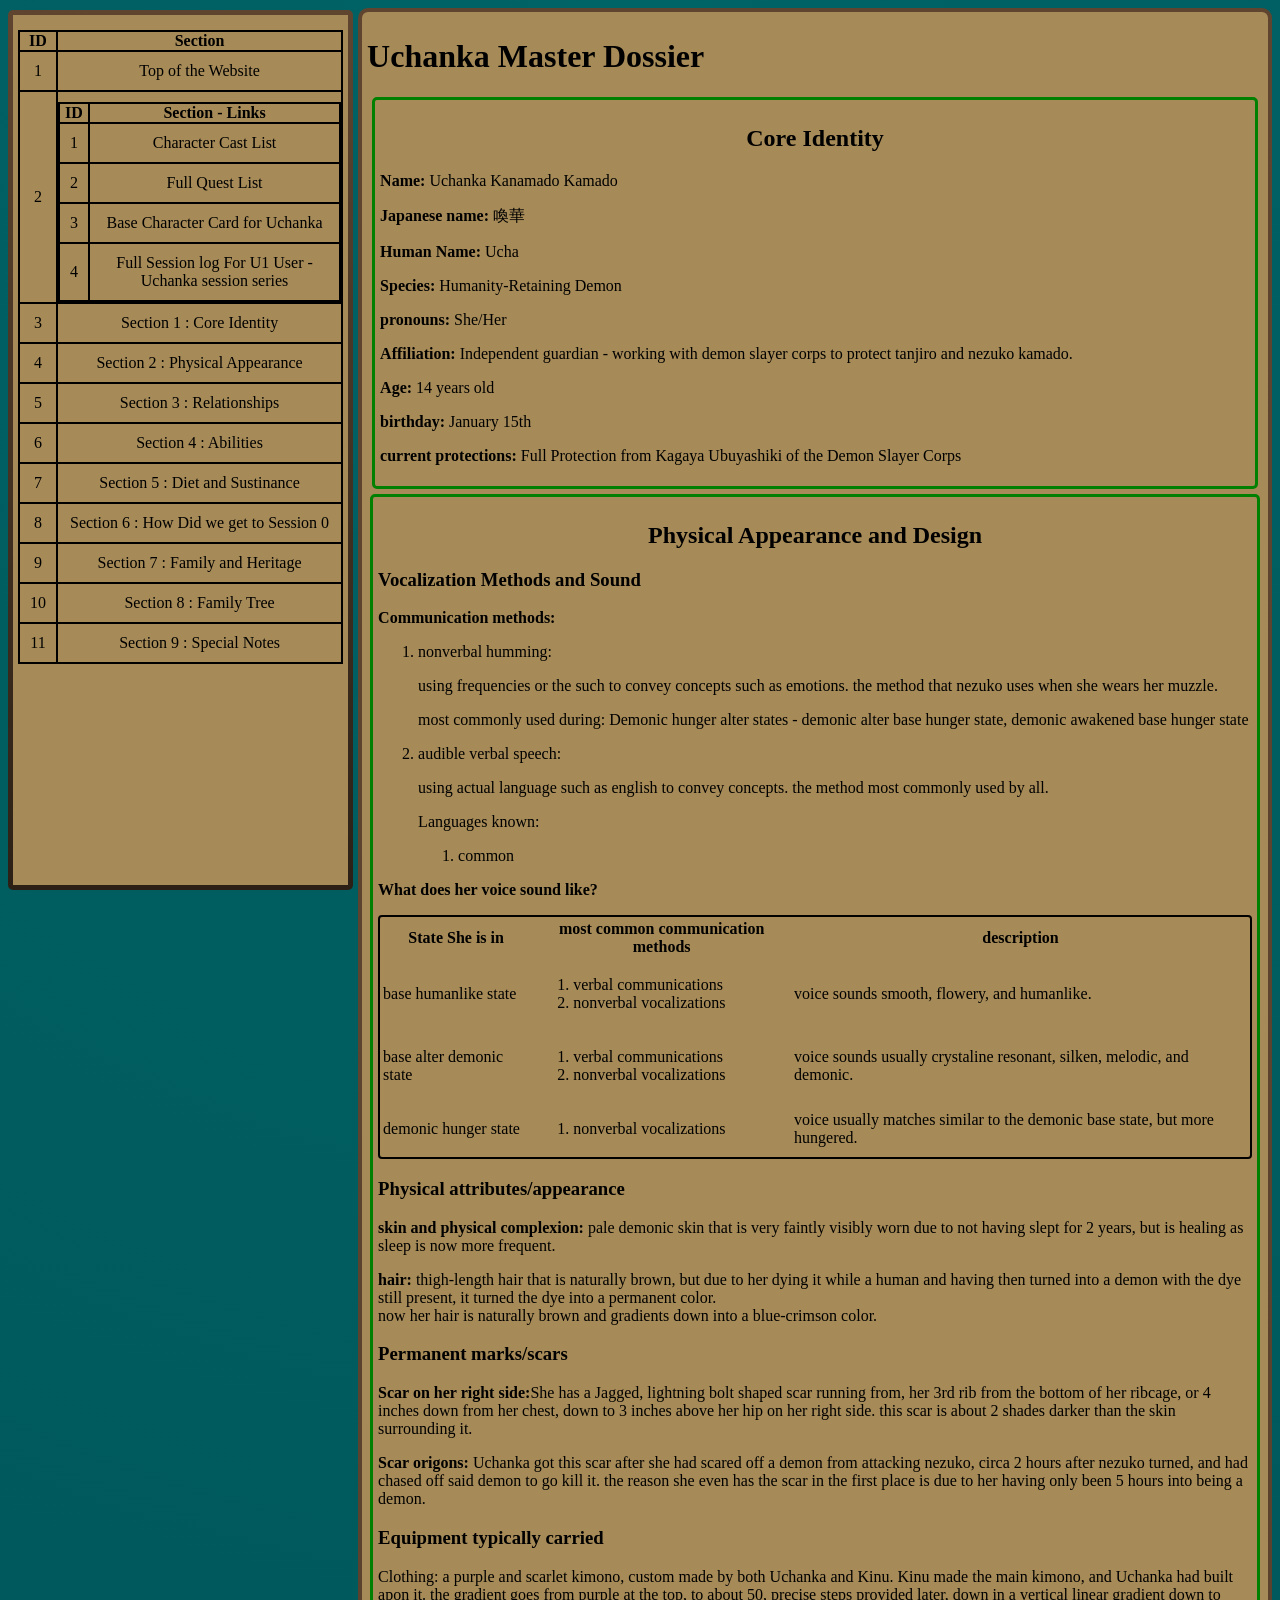
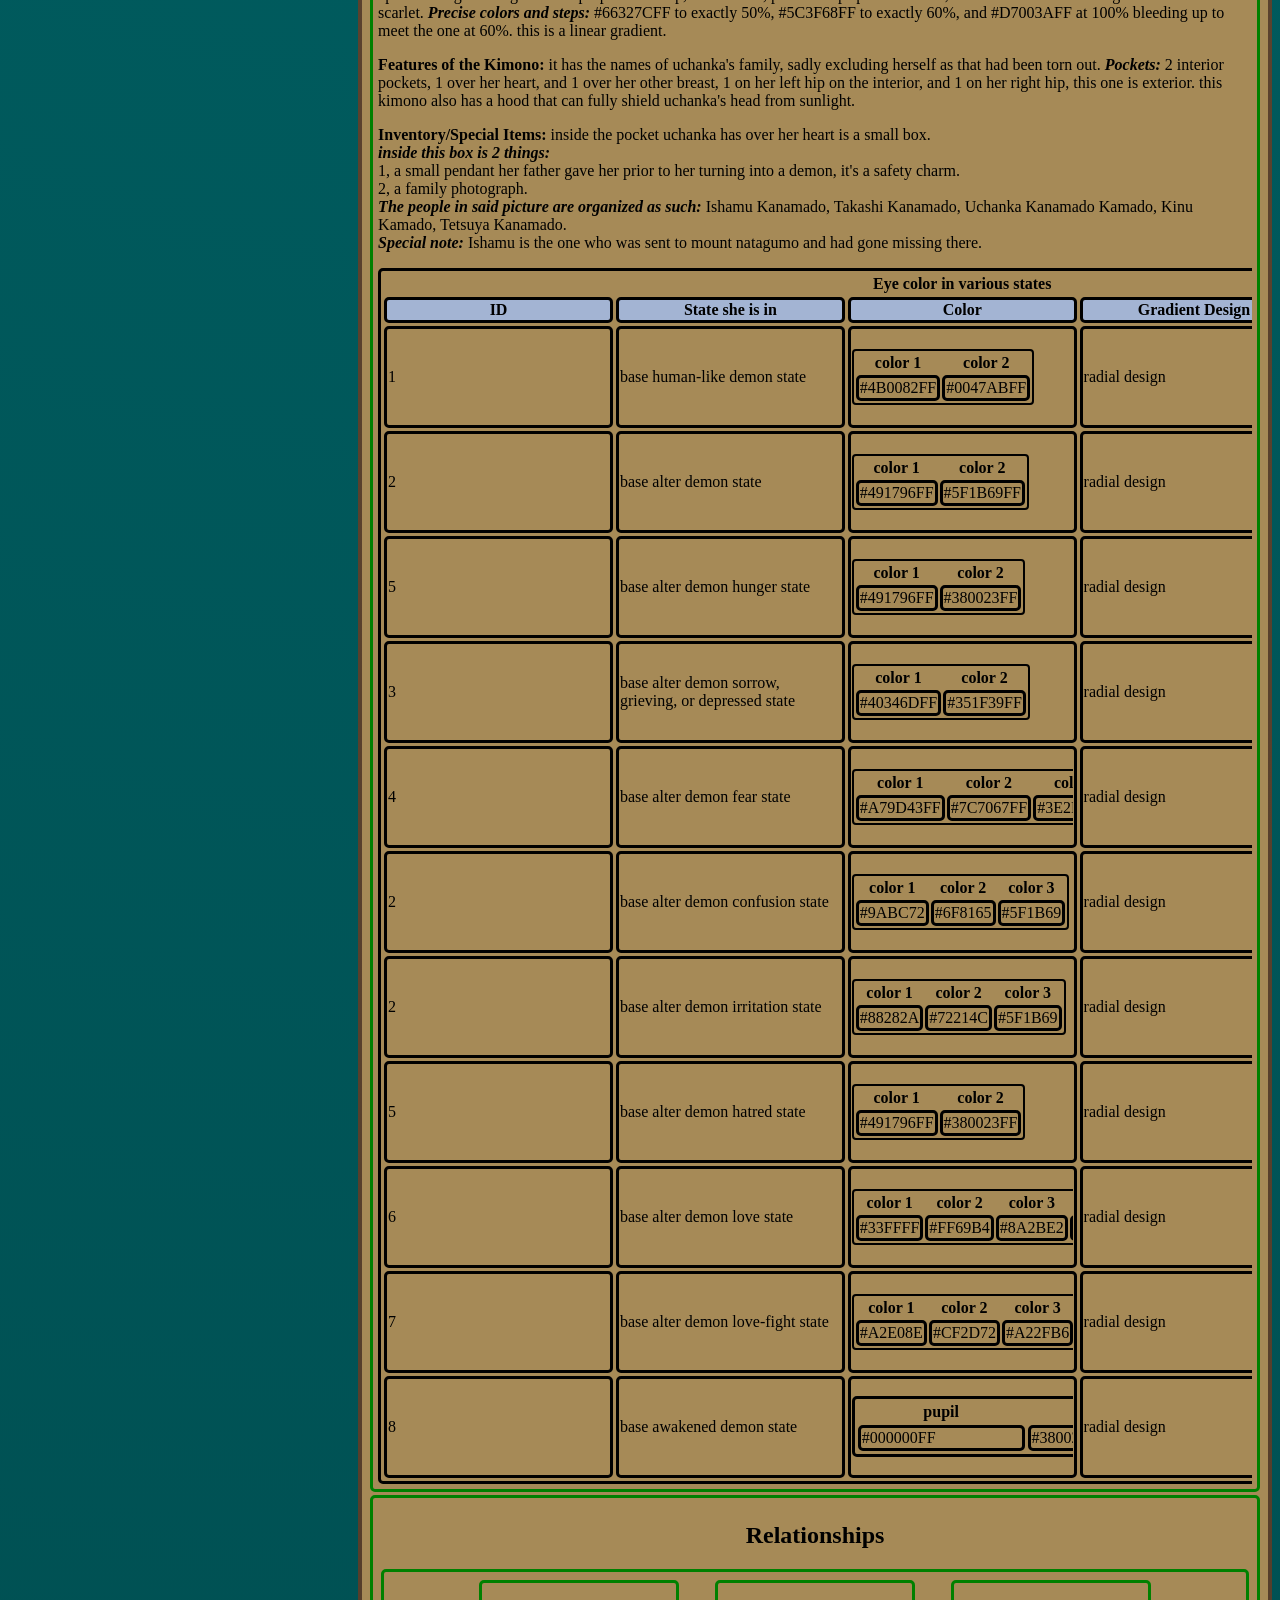
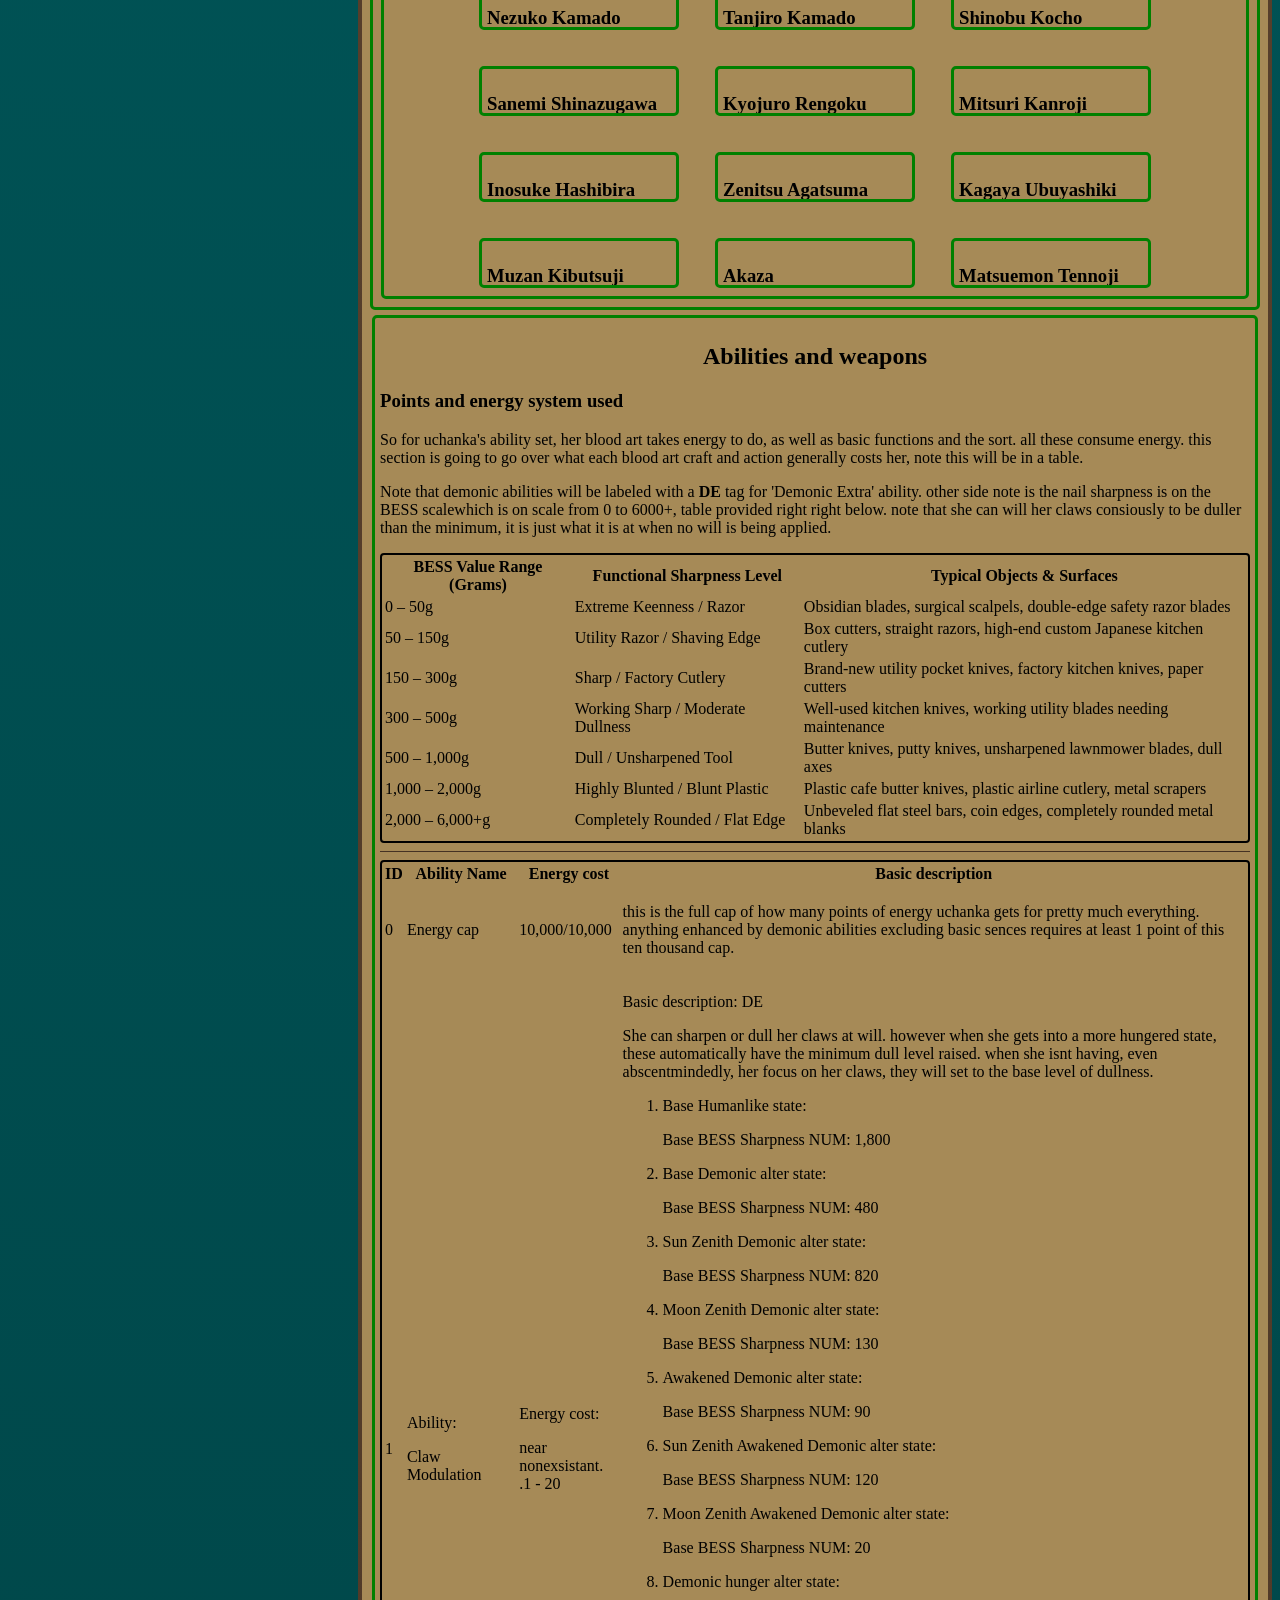
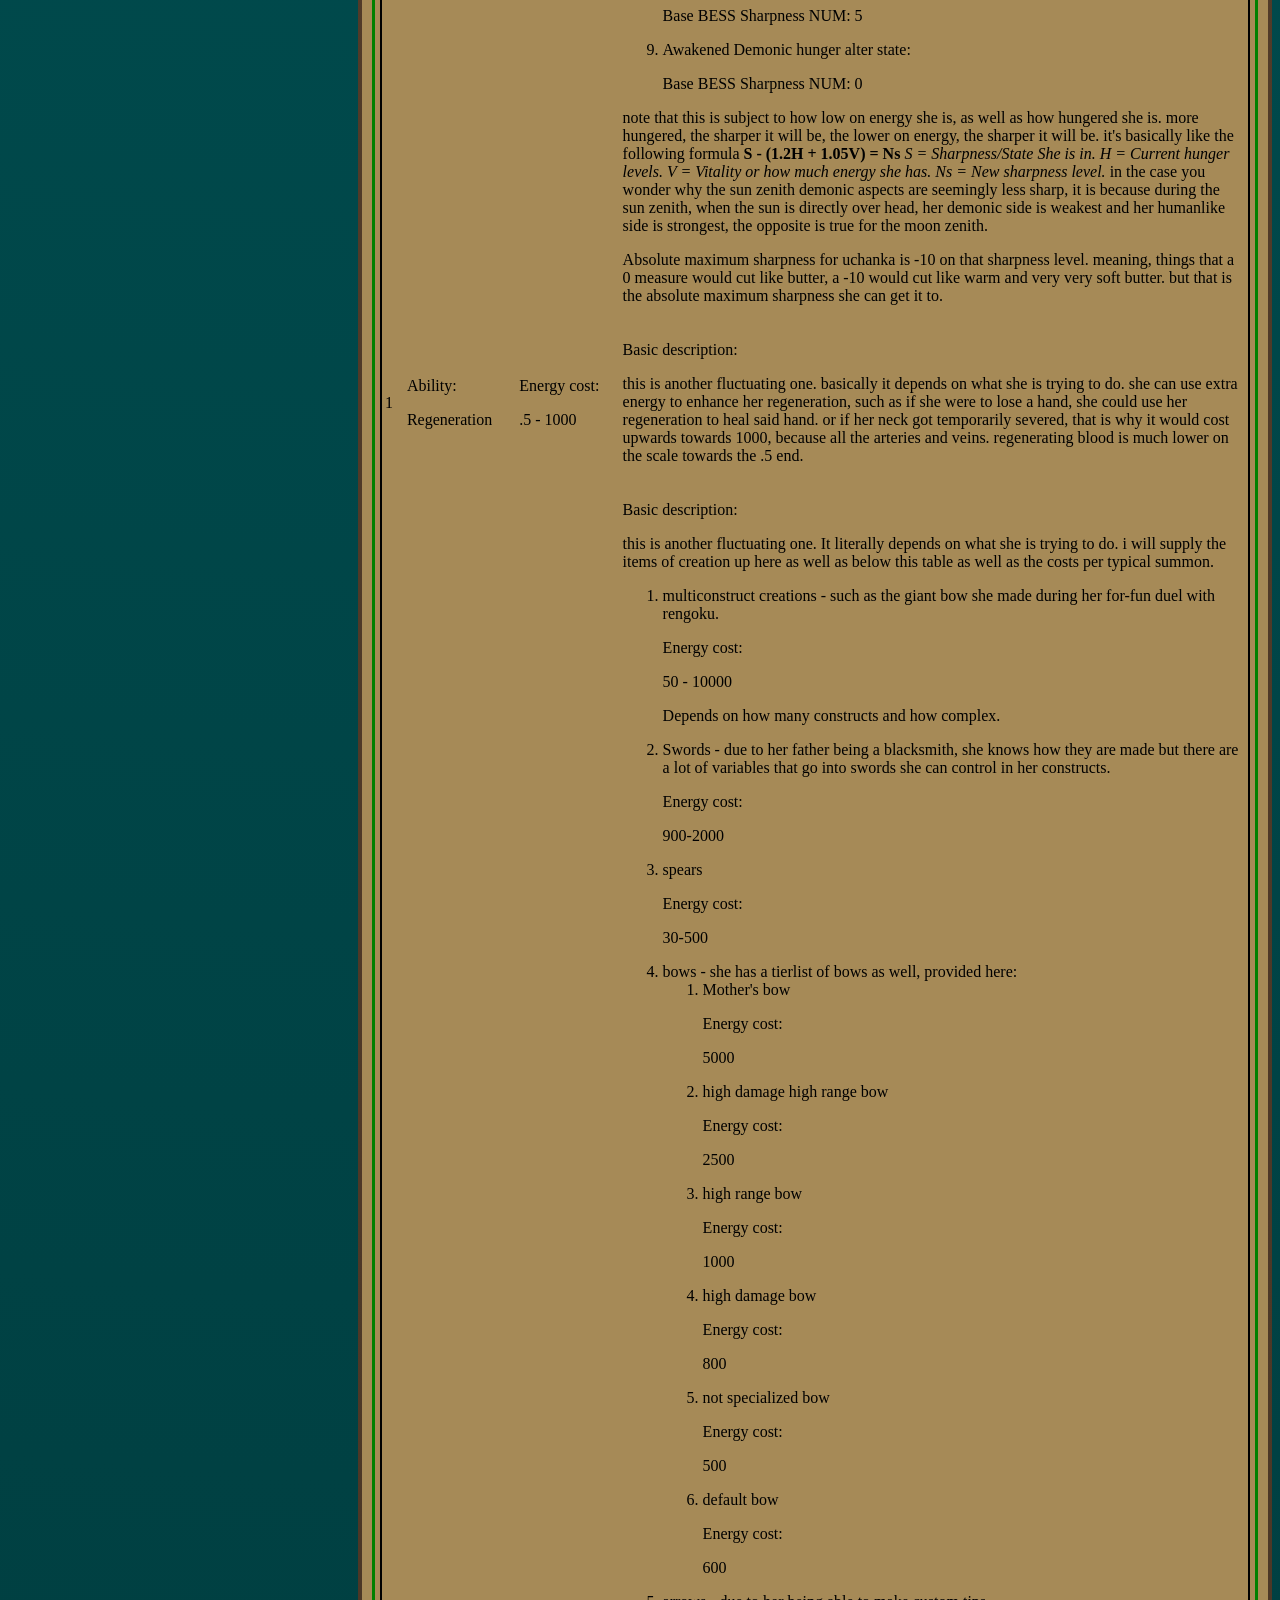
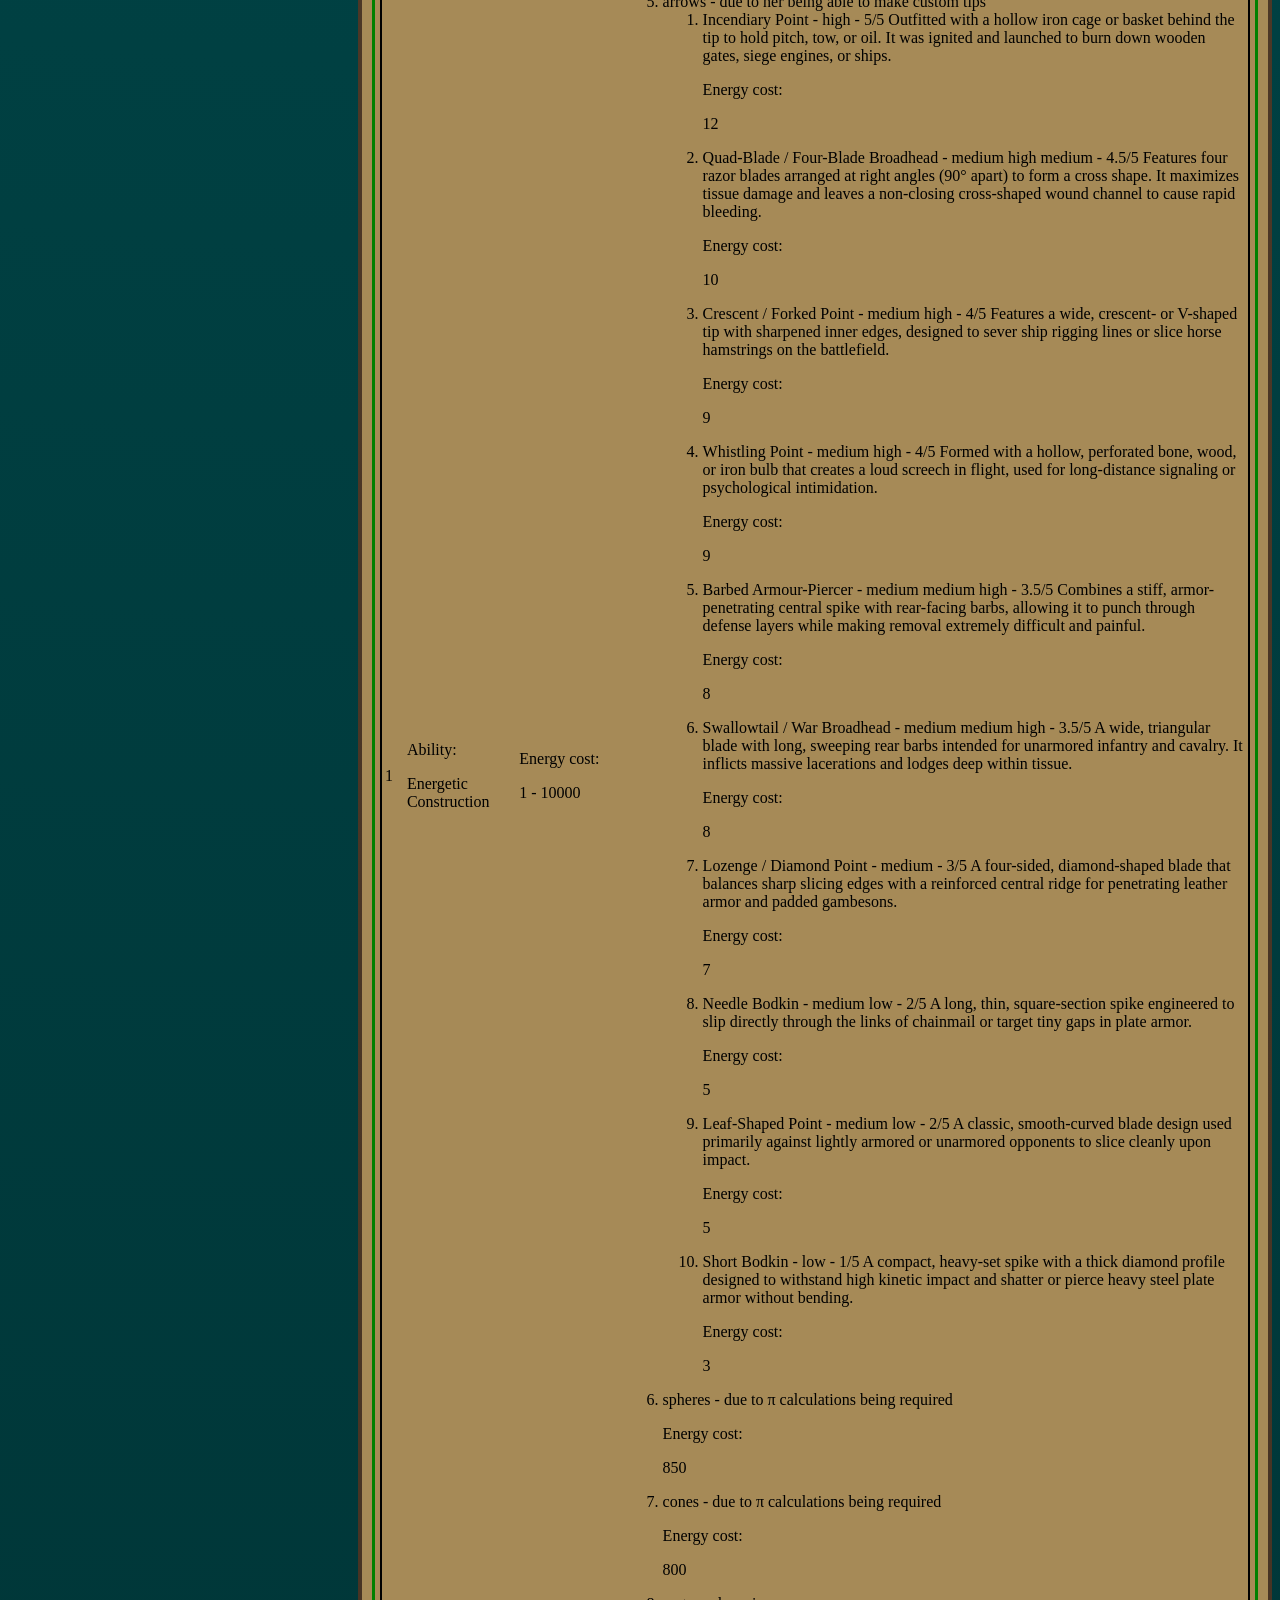
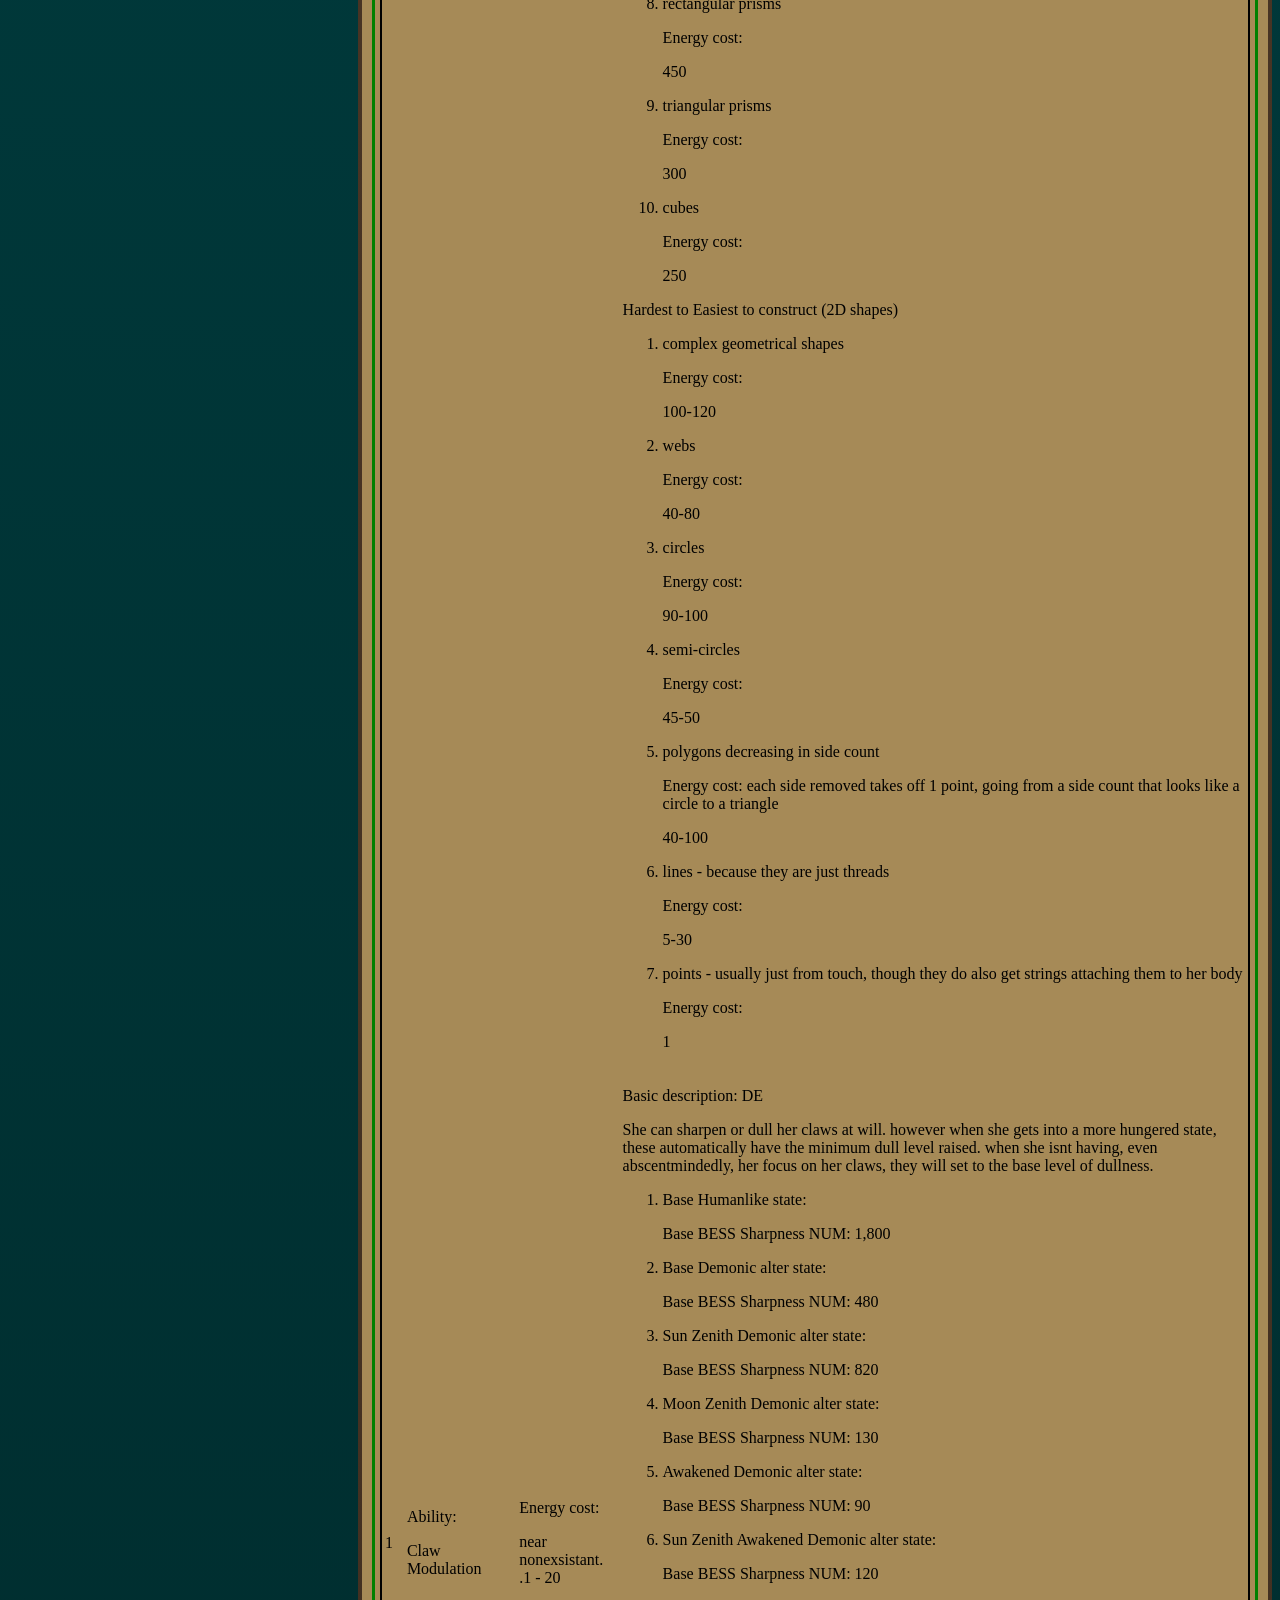
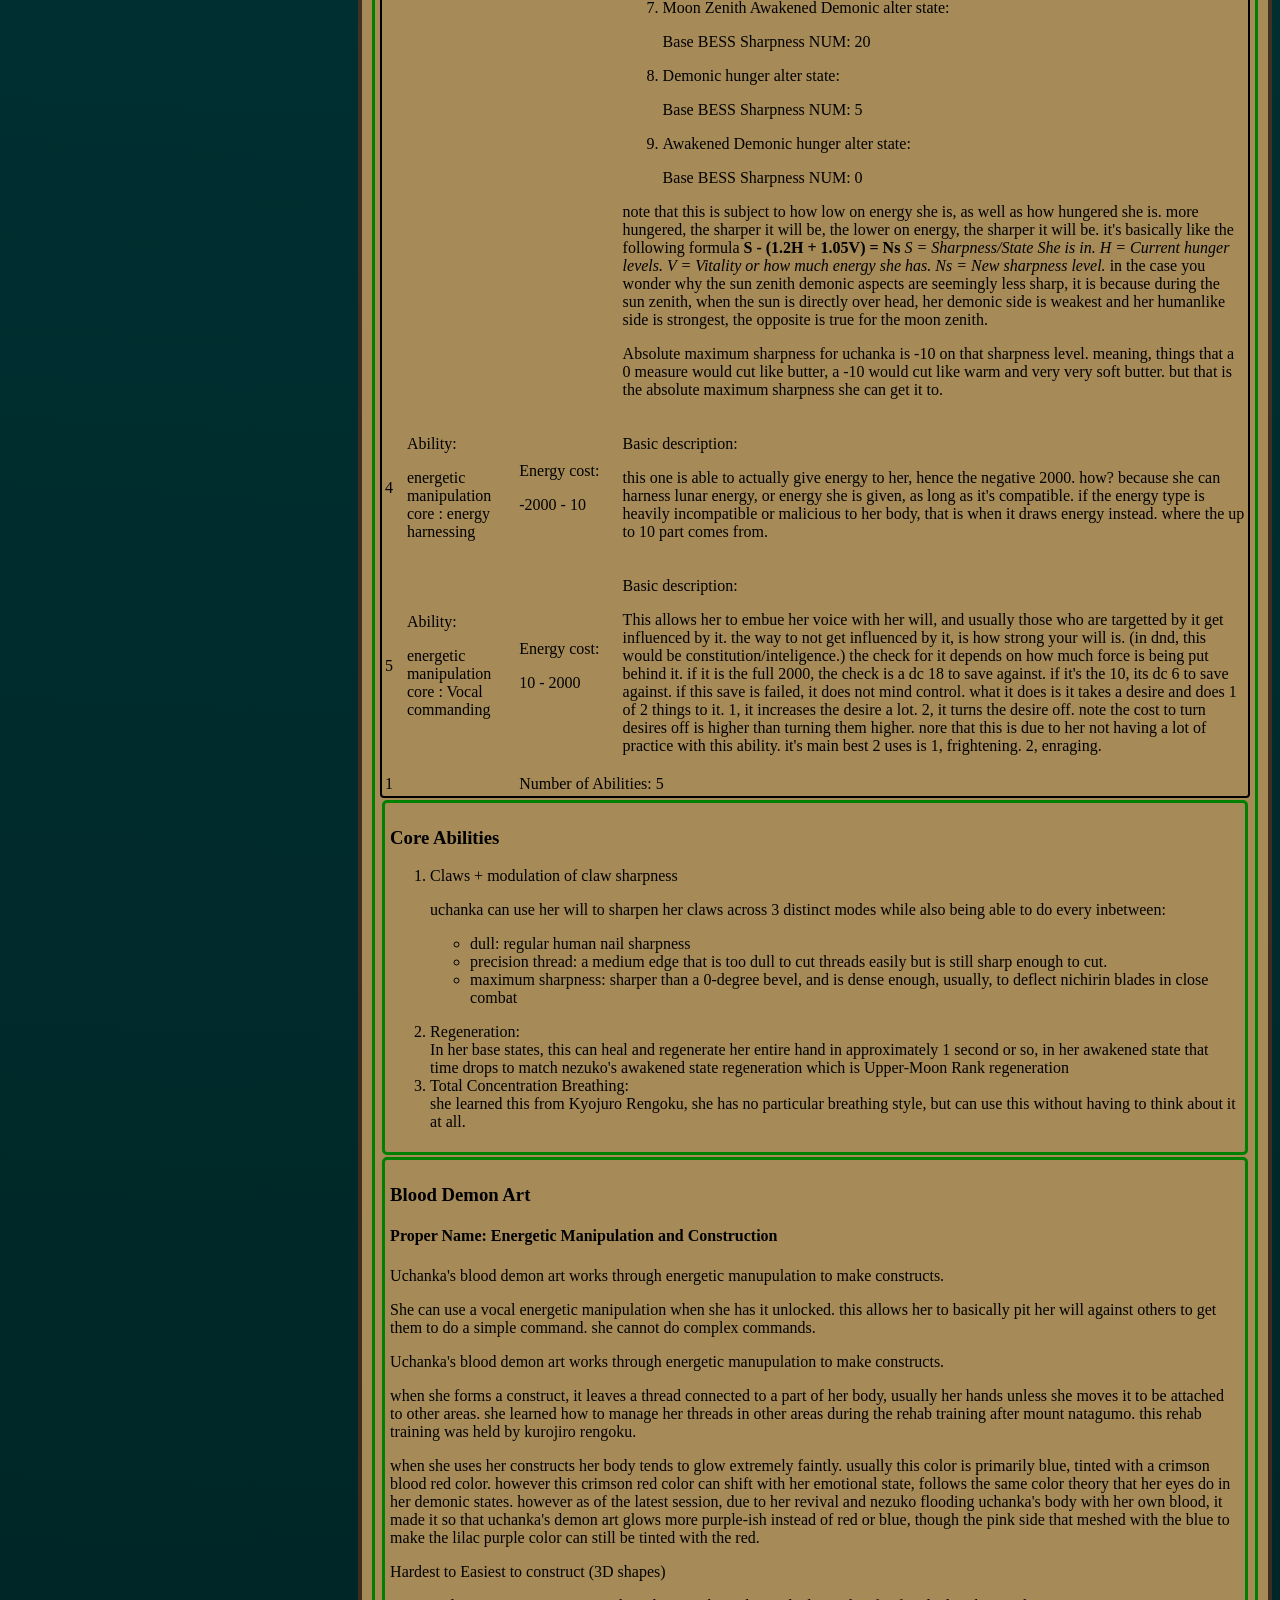
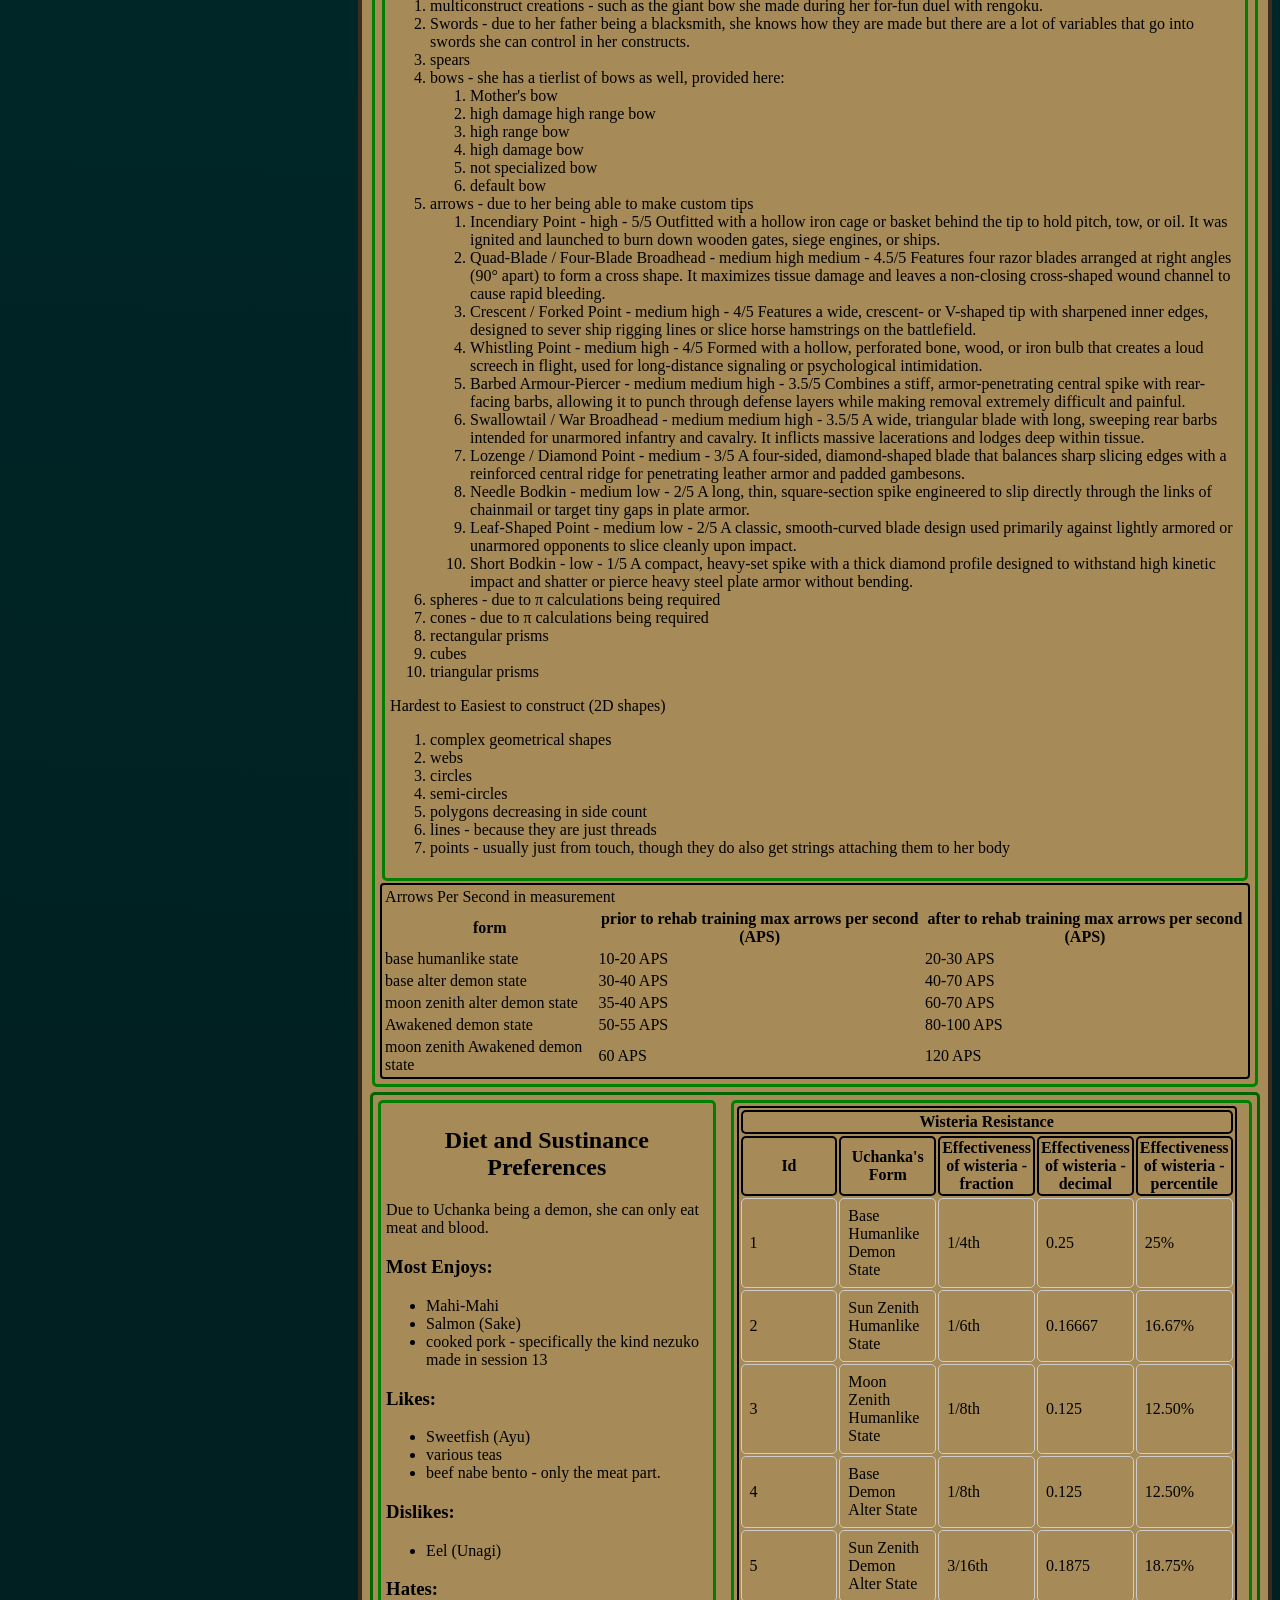
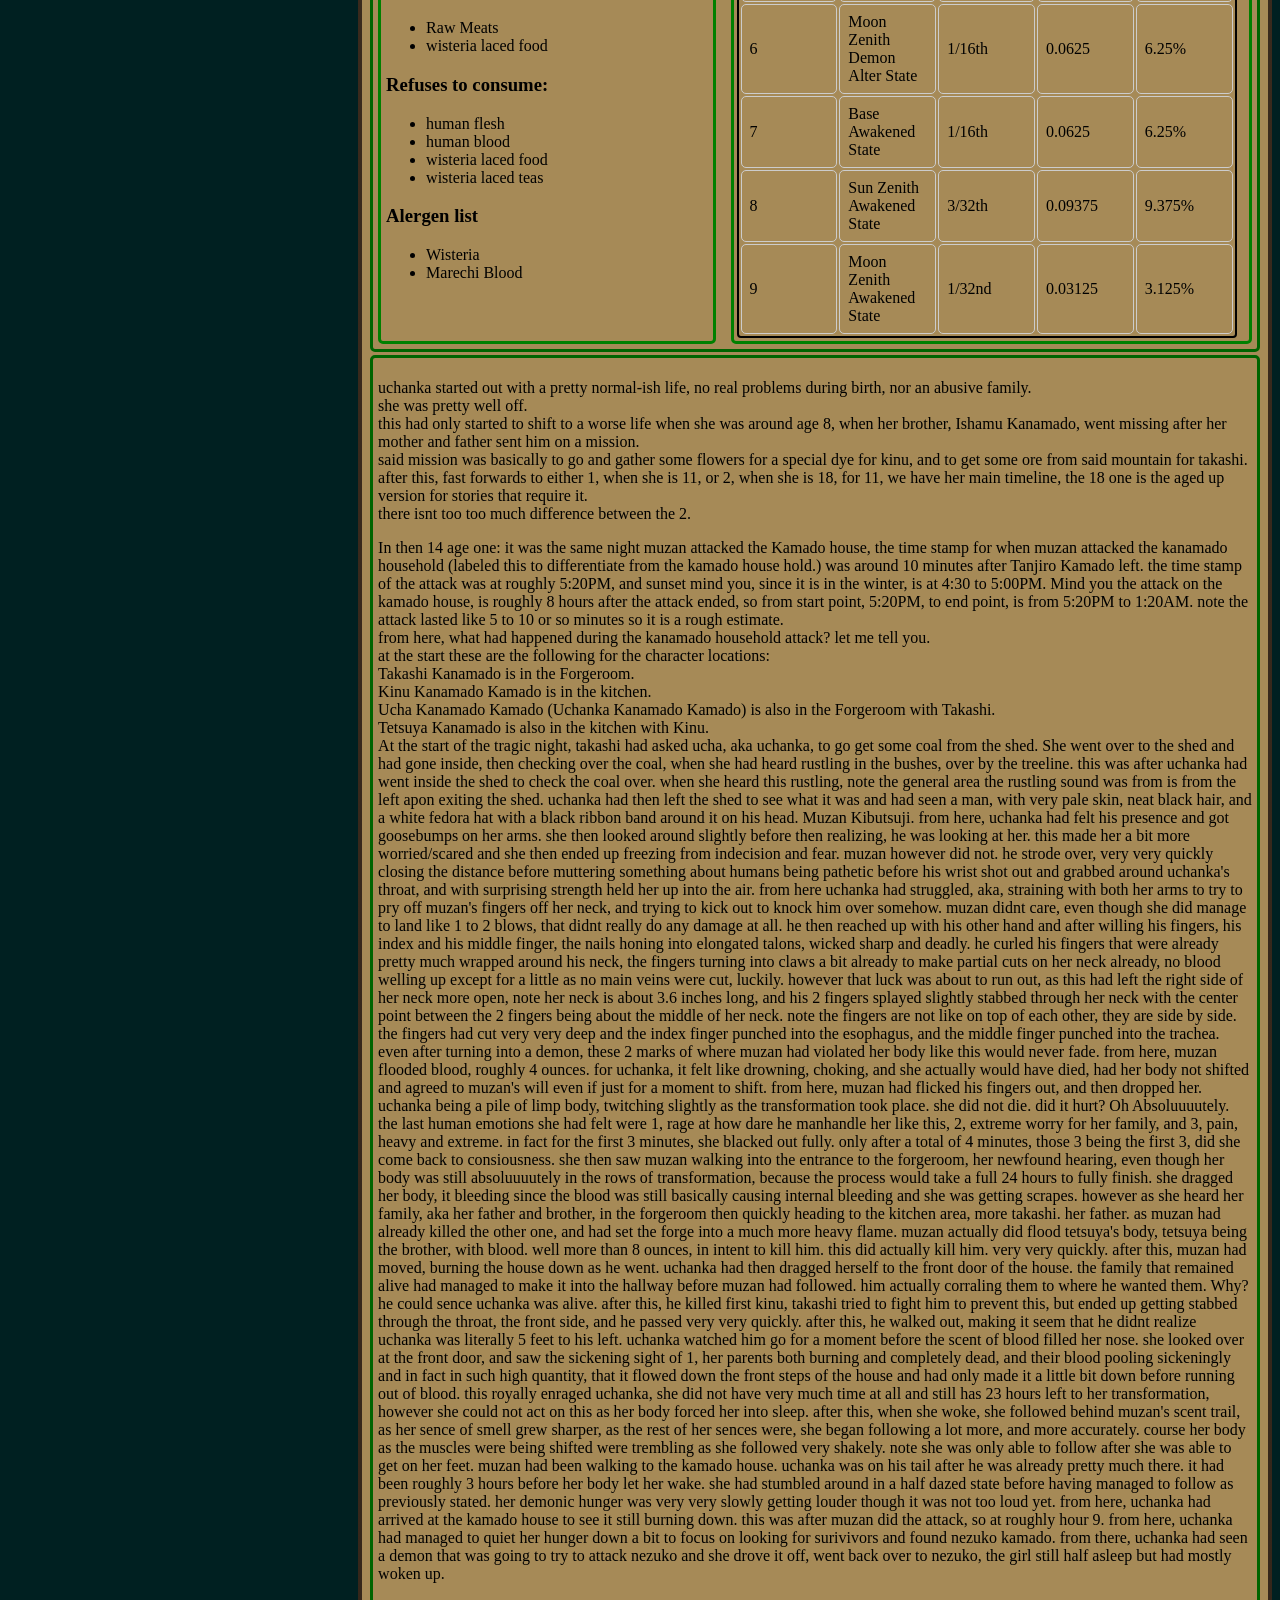
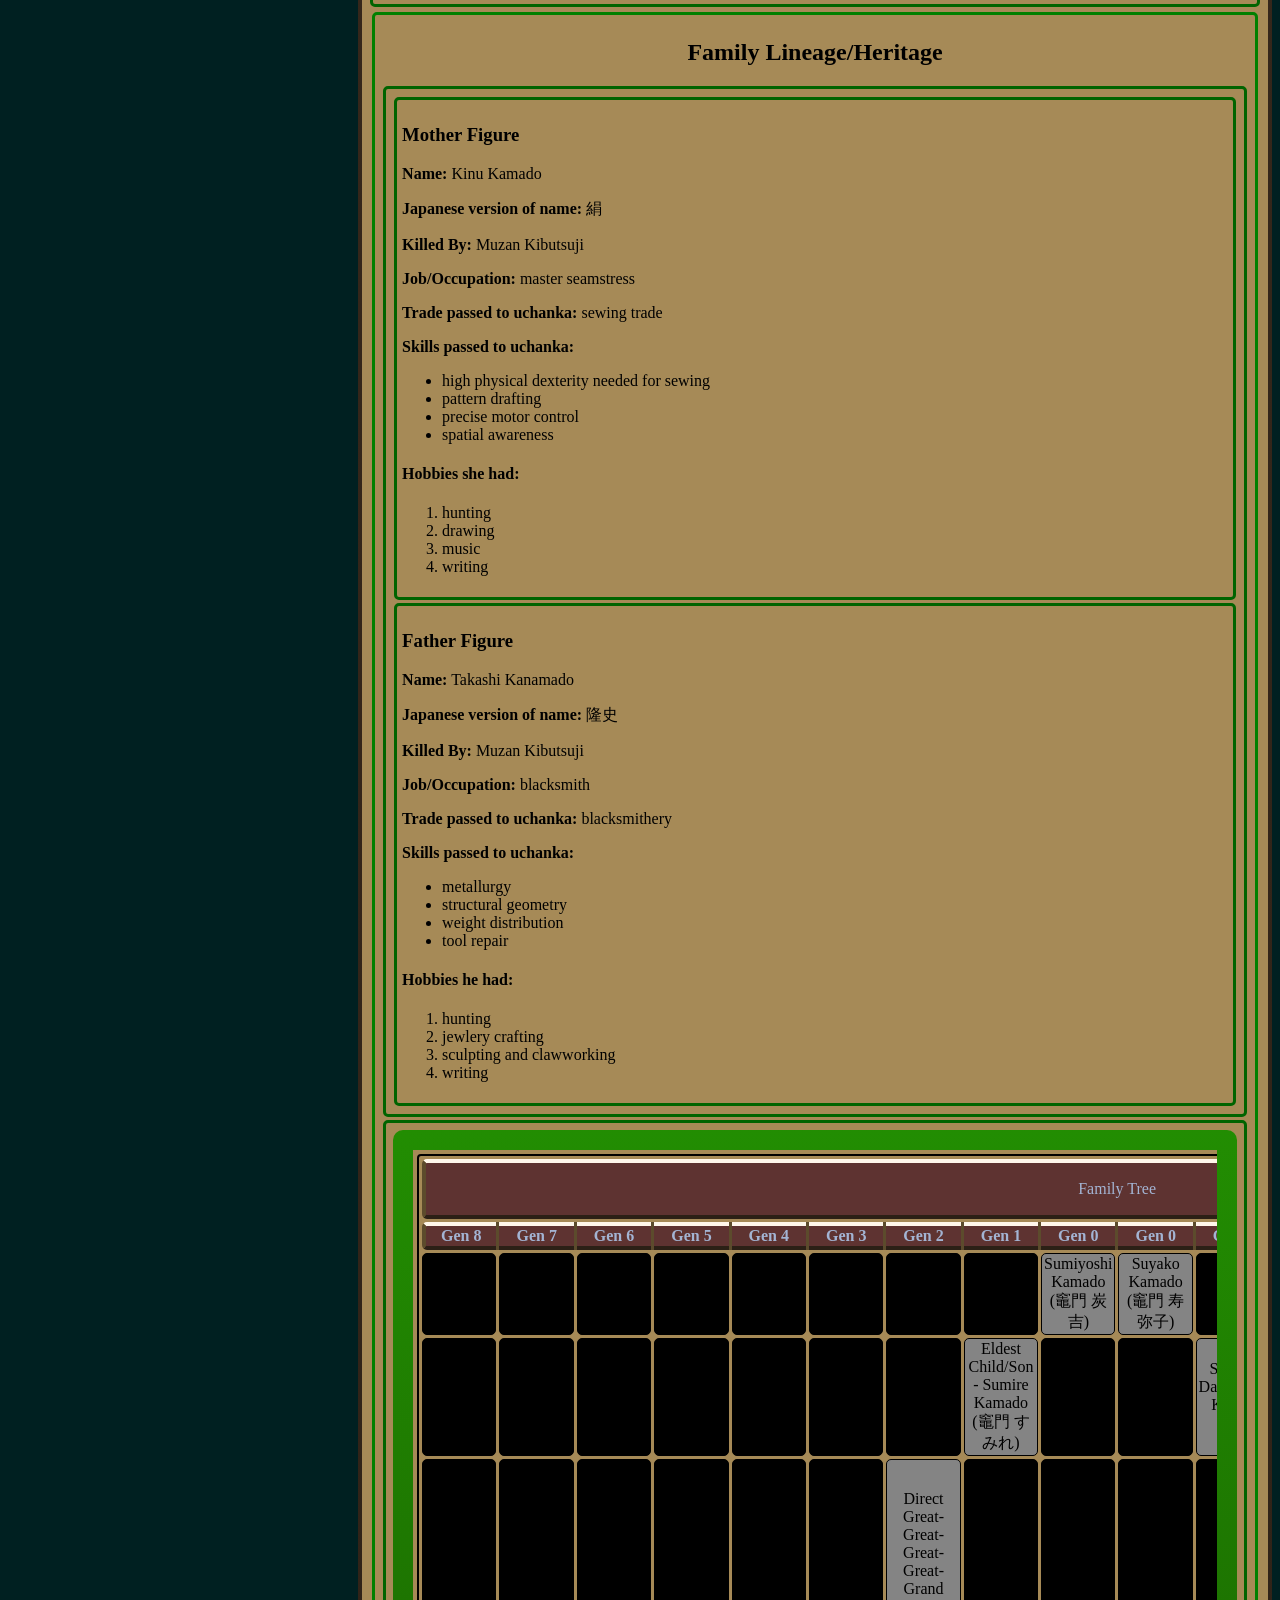
==== commit 2a7d8f42: "Update index.html" ====
--- a/index.html
+++ b/index.html
@@ -73,16 +73,20 @@
                                 <td><a href="#diet-sustinance">Section 5 : Diet and Sustinance</a></td>
                         </tr>
                         <tr>
-                                <td><a href="#Family-heritage">8</a></td>
-                                <td><a href="#Family-heritage">Section 6 : Family and Heritage</a></td>
+                                <td><a href="#HowWeGotToSes0">8</a></td>
+                                <td><a href="#HowWeGotToSes0">Section 6 : How Did we get to Session 0</a></td>
                         </tr>
                         <tr>
-                                <td><a href="#family-tree-div">9</a></td>
-                                <td><a href="#family-tree-div">Section 7.5 : Family Tree</a></td>
+                                <td><a href="#Family-heritage">9</a></td>
+                                <td><a href="#Family-heritage">Section 7 : Family and Heritage</a></td>
+                        </tr>
+                        <tr>
+                                <td><a href="#family-tree-div">10</a></td>
+                                <td><a href="#family-tree-div">Section 8 : Family Tree</a></td>
                         </tr>
                         
                         <tr>
-                                <td><a href="#Special-Notes">29</a></td>
+                                <td><a href="#Special-Notes">11</a></td>
                                 <td><a href="#Special-Notes">Section 9 : Special Notes</a></td>
                         </tr>
                         
@@ -743,6 +747,418 @@
 
                 <section id="Abilities">
                     <h2>Abilities and weapons</h2>
+                    <h3>Points and energy system used</h3>
+                    <p>So for uchanka's ability set, her blood art takes energy to do, as well as basic functions and the sort. all these consume energy. this section is going to go over what each blood art craft and action generally costs her, note this will be in a table.</p>
+                    <p>Note that demonic abilities will be labeled with a <strong>DE</strong> tag for 'Demonic Extra' ability. other side note is the nail sharpness is on the BESS scalewhich is on scale from 0 to 6000+, table provided right right below. note that she can will her claws consiously to be duller than the minimum, it is just what it is at when no will is being applied.</p>
+                    <table>
+                        <thead>
+                            <tr>
+                                <th>BESS Value Range (Grams)</th>
+                                <th>Functional Sharpness Level</th>
+                                <th>Typical Objects &amp; Surfaces</th>
+                            </tr>
+                        </thead>
+                        <tbody>
+                            <tr>
+                                <td>0 – 50g</td>
+                                <td>Extreme Keenness / Razor</td>
+                                <td>Obsidian blades, surgical scalpels, double-edge safety razor blades</td>
+                            </tr>
+                            <tr>
+                                <td>50 – 150g</td>
+                                <td>Utility Razor / Shaving Edge</td>
+                                <td>Box cutters, straight razors, high-end custom Japanese kitchen cutlery</td>
+                            </tr>
+                            <tr>
+                                <td>150 – 300g</td>
+                                <td>Sharp / Factory Cutlery</td>
+                                <td>Brand-new utility pocket knives, factory kitchen knives, paper cutters</td>
+                            </tr>
+                            <tr>
+                                <td>300 – 500g</td>
+                                <td>Working Sharp / Moderate Dullness</td>
+                                <td>Well-used kitchen knives, working utility blades needing maintenance</td>
+                            </tr>
+                            <tr>
+                                <td>500 – 1,000g</td> 
+                                <td>Dull / Unsharpened Tool</td>
+                                <td>Butter knives, putty knives, unsharpened lawnmower blades, dull axes</td>
+                            </tr>
+                            <tr>
+                                <td>1,000 – 2,000g</td>
+                                <td>Highly Blunted / Blunt Plastic</td>
+                                <td>Plastic cafe butter knives, plastic airline cutlery, metal scrapers</td>
+                            </tr>
+                            <tr>
+                                <td>2,000 – 6,000+g</td>
+                                <td>Completely Rounded / Flat Edge</td>
+                                <td>Unbeveled flat steel bars, coin edges, completely rounded metal blanks</td>
+                            </tr>
+                        </tbody>
+                    </table>
+
+
+
+                    <hr>
+
+
+
+                    <table id="AB-Table">
+                        <thead>
+                            <tr>
+                                <th>ID</th>
+                                <th>Ability Name</th>
+                                <th>Energy cost</th>
+                                <th>Basic description</th>
+                            </tr>
+                        </thead>
+                        <tbody>
+                            <tr>
+                                <td>0</td>
+                                <td>
+                                    <p>Energy cap</p>
+                                    <p></p>
+                                </td>
+                                <td>
+                                    <p>10,000/10,000</p>
+                                    <p></p>
+                                </td>
+                                <td>
+                                    <p>this is the full cap of how many points of energy uchanka gets for pretty much everything. anything enhanced by demonic abilities excluding basic sences requires at least 1 point of this ten thousand cap.</p>
+                                    <p></p>
+                                </td>
+                            </tr>
+                            <tr>
+                                <td>1</td>
+                                <td>
+                                    <p>Ability: </p>
+                                    <p>Claw Modulation</p>
+                                </td>
+                                <td>
+                                    <p>Energy cost: </p>
+                                    <p>near nonexsistant. .1 - 20</p>
+                                </td>
+                                <td>
+                                    <p>Basic description: DE</p>
+                                    <p>She can sharpen or dull her claws at will. however when she gets into a more hungered state, these automatically have the minimum dull level raised. when she isnt having, even abscentmindedly, her focus on her claws, they will set to the base level of dullness. </p>
+                                    <ol>
+                                        <li>
+                                            <p>Base Humanlike state: </p>
+                                            <p>Base BESS Sharpness NUM: 1,800</p>
+                                        </li>
+                                        <li>
+                                            <p>Base Demonic alter state: </p>
+                                            <p>Base BESS Sharpness NUM: 480</p>
+                                        </li>
+                                        <li>
+                                            <p>Sun Zenith Demonic alter state: </p>
+                                            <p>Base BESS Sharpness NUM: 820</p>
+                                        </li>
+                                        <li>
+                                            <p>Moon Zenith Demonic alter state: </p>
+                                            <p>Base BESS Sharpness NUM: 130</p>
+                                        </li>
+                                        <li>
+                                            <p>Awakened Demonic alter state: </p>
+                                            <p>Base BESS Sharpness NUM: 90</p>
+                                        </li>
+                                        <li>
+                                            <p>Sun Zenith Awakened Demonic alter state: </p>
+                                            <p>Base BESS Sharpness NUM: 120</p>
+                                        </li>
+                                        <li>
+                                            <p>Moon Zenith Awakened Demonic alter state: </p>
+                                            <p>Base BESS Sharpness NUM: 20</p>
+                                        </li>
+                                        <li>
+                                            <p>Demonic hunger alter state: </p>
+                                            <p>Base BESS Sharpness NUM: 5</p>
+                                        </li>
+                                        <li>
+                                            <p>Awakened Demonic hunger alter state: </p>
+                                            <p>Base BESS Sharpness NUM: 0</p>
+                                        </li>
+                                    </ol>
+                                    <p>note that this is subject to how low on energy she is, as well as how hungered she is. more hungered, the sharper it will be, the lower on energy, the sharper it will be. it's basically like the following formula <strong> S - (1.2H + 1.05V) = Ns </strong> <i>S = Sharpness/State She is in. H = Current hunger levels. V = Vitality or how much energy she has. Ns = New sharpness level. </i> in the case you wonder why the sun zenith demonic aspects are seemingly less sharp, it is because during the sun zenith, when the sun is directly over head, her demonic side is weakest and her humanlike side is strongest, the opposite is true for the moon zenith.</p>
+                                    <p>Absolute maximum sharpness for uchanka is -10 on that sharpness level. meaning, things that a 0 measure would cut like butter, a -10 would cut like warm and very very soft butter. but that is the absolute maximum sharpness she can get it to.</p>
+                                </td>
+                            </tr>
+                            <tr>
+                                <td>1</td>
+                                <td>
+                                    <p>Ability: </p>
+                                    <p>Regeneration</p>
+                                </td>
+                                <td>
+                                    <p>Energy cost:</p>
+                                    <p>.5 - 1000</p>
+                                </td>
+                                <td>
+                                    <p>Basic description: </p>
+                                    <p>this is another fluctuating one. basically it depends on what she is trying to do. she can use extra energy to enhance her regeneration, such as if she were to lose a hand, she could use her regeneration to heal said hand. or if her neck got temporarily severed, that is why it would cost upwards towards 1000, because all the arteries and veins. regenerating blood is much lower on the scale towards the .5 end.</p>
+                                </td>
+                            </tr>
+                            <tr>
+                                <td>1</td>
+                                <td>
+                                    <p>Ability: </p>
+                                    <p>Energetic Construction</p>
+                                </td>
+                                <td>
+                                    <p>Energy cost:</p>
+                                    <p>1 - 10000</p>
+                                </td>
+                                <td>
+                                    <p>Basic description: </p>
+                                    <p>this is another fluctuating one. It literally depends on what she is trying to do. i will supply the items of creation up here as well as below this table as well as the costs per typical summon.
+                                        <ol>
+                                            <li>multiconstruct creations - such as the giant bow she made during her for-fun duel with rengoku.
+                                                <p>Energy cost:</p>
+                                                <p>50 - 10000</p>
+                                                <p>Depends on how many constructs and how complex.</p>
+                                            </li>
+                                            <li>Swords - due to her father being a blacksmith, she knows how they are made but there are a lot of variables that go into swords she can control in her constructs.
+                                                <p>Energy cost:</p>
+                                                <p>900-2000</p>
+                                            </li>
+                                            <li>spears
+                                                <p>Energy cost:</p>
+                                                <p>30-500</p>
+                                            </li>
+                                            <li>bows - she has a tierlist of bows as well, provided here:
+                                                <ol>
+                                                    <li>Mother's bow
+                                                        <p>Energy cost:</p>
+                                                        <p>5000</p>
+                                                    </li>
+                                                    <li>high damage high range bow
+                                                        <p>Energy cost:</p>
+                                                        <p>2500</p>
+                                                    </li>
+                                                    <li>high range bow
+                                                        <p>Energy cost:</p>
+                                                        <p>1000</p>
+                                                    </li>
+                                                    <li>high damage bow
+                                                        <p>Energy cost:</p>
+                                                        <p>800</p>
+                                                    </li>
+                                                    <li>not specialized bow
+                                                        <p>Energy cost:</p>
+                                                        <p>500</p>
+                                                    </li>
+                                                    <li>default bow
+                                                        <p>Energy cost:</p>
+                                                        <p>600</p>
+                                                    </li>
+                                                </ol>
+                                            </li>
+                                            <li>arrows - due to her being able to make custom tips
+                                                <ol>
+                                                    <li>Incendiary Point - high - 5/5
+                                                        Outfitted with a hollow iron cage or basket behind the tip to hold pitch, tow, or oil. It was ignited and launched to burn down wooden gates, siege engines, or ships.
+                                                        <p>Energy cost:</p>
+                                                        <p>12</p>
+                                                    </li>
+                                                    <li>Quad-Blade / Four-Blade Broadhead - medium high medium - 4.5/5
+                                                        Features four razor blades arranged at right angles (90&deg; apart) to form a cross shape. It maximizes tissue damage and leaves a non-closing cross-shaped wound channel to cause rapid bleeding.
+                                                        <p>Energy cost:</p>
+                                                        <p>10</p>
+                                                    </li>
+                                                    <li>Crescent / Forked Point - medium high - 4/5
+                                                        Features a wide, crescent- or V-shaped tip with sharpened inner edges, designed to sever ship rigging lines or slice horse hamstrings on the battlefield.
+                                                        <p>Energy cost:</p>
+                                                        <p>9</p>
+                                                    </li>
+                                                    <li>Whistling Point - medium high - 4/5
+                                                        Formed with a hollow, perforated bone, wood, or iron bulb that creates a loud screech in flight, used for long-distance signaling or psychological intimidation.
+                                                        <p>Energy cost:</p>
+                                                        <p>9</p>
+                                                    </li>
+                                                    <li>Barbed Armour-Piercer - medium medium high - 3.5/5
+                                                        Combines a stiff, armor-penetrating central spike with rear-facing barbs, allowing it to punch through defense layers while making removal extremely difficult and painful.
+                                                        <p>Energy cost:</p>
+                                                        <p>8</p>
+                                                    </li>
+                                                    <li>Swallowtail / War Broadhead - medium medium high - 3.5/5
+                                                        A wide, triangular blade with long, sweeping rear barbs intended for unarmored infantry and cavalry. It inflicts massive lacerations and lodges deep within tissue.
+                                                        <p>Energy cost:</p>
+                                                        <p>8</p>
+                                                    </li>
+                                                    <li>Lozenge / Diamond Point - medium - 3/5
+                                                        A four-sided, diamond-shaped blade that balances sharp slicing edges with a reinforced central ridge for penetrating leather armor and padded gambesons.
+                                                        <p>Energy cost:</p>
+                                                        <p>7</p>
+                                                    </li>
+                                                    <li>Needle Bodkin - medium low - 2/5
+                                                        A long, thin, square-section spike engineered to slip directly through the links of chainmail or target tiny gaps in plate armor.
+                                                        <p>Energy cost:</p>
+                                                        <p>5</p>
+                                                    </li>
+                                                    <li>Leaf-Shaped Point - medium low - 2/5
+                                                        A classic, smooth-curved blade design used primarily against lightly armored or unarmored opponents to slice cleanly upon impact.
+                                                        <p>Energy cost:</p>
+                                                        <p>5</p>
+                                                    </li>
+                                                    <li>Short Bodkin - low - 1/5
+                                                        A compact, heavy-set spike with a thick diamond profile designed to withstand high kinetic impact and shatter or pierce heavy steel plate armor without bending.
+                                                        <p>Energy cost:</p>
+                                                        <p>3</p>
+                                                    </li>
+                                                </ol>
+                                            </li>
+                                            <li>spheres - due to &pi; calculations being required
+                                                <p>Energy cost:</p>
+                                                <p>850</p>
+                                            </li>
+                                            <li>cones - due to &pi; calculations being required
+                                                <p>Energy cost:</p>
+                                                <p>800</p>
+                                            </li>
+                                            <li>rectangular prisms
+                                                <p>Energy cost:</p>
+                                                <p>450</p>
+                                            </li>
+                                            <li>triangular prisms
+                                                <p>Energy cost:</p>
+                                                <p>300</p>
+                                            </li>
+                                            <li>cubes
+                                                <p>Energy cost:</p>
+                                                <p>250</p>
+                                            </li>
+                                        </ol>
+                                        <p>Hardest to Easiest to construct (2D shapes)</p>
+                                        <ol>
+                                            <li>complex geometrical shapes
+                                                <p>Energy cost:</p>
+                                                <p>100-120</p>
+                                            </li>
+                                            <li>webs
+                                                <p>Energy cost:</p>
+                                                <p>40-80</p>
+                                            </li>
+                                            <li>circles
+                                                <p>Energy cost:</p>
+                                                <p>90-100</p>
+                                            </li>
+                                            <li>semi-circles
+                                                <p>Energy cost:</p>
+                                                <p>45-50</p>
+                                            </li>
+                                            <li>polygons decreasing in side count
+                                                <p>Energy cost: each side removed takes off 1 point, going from a side count that looks like a circle to a triangle</p>
+                                                <p>40-100</p>
+                                            </li>
+                                            <li>lines - because they are just threads
+                                                <p>Energy cost:</p>
+                                                <p>5-30</p>
+                                            </li>
+                                            <li>points - usually just from touch, though they do also get strings attaching them to her body
+                                                <p>Energy cost:</p>
+                                                <p>1</p>
+                                            </li>
+                                        </ol>
+                                    </p>
+                                </td>
+                            </tr>
+                            <tr>
+                                <td>1</td>
+                                <td>
+                                    <p>Ability: </p>
+                                    <p>Claw Modulation</p>
+                                </td>
+                                <td>
+                                    <p>Energy cost: </p>
+                                    <p>near nonexsistant. .1 - 20</p>
+                                </td>
+                                <td>
+                                    <p>Basic description: DE</p>
+                                    <p>She can sharpen or dull her claws at will. however when she gets into a more hungered state, these automatically have the minimum dull level raised. when she isnt having, even abscentmindedly, her focus on her claws, they will set to the base level of dullness. </p>
+                                    <ol>
+                                        <li>
+                                            <p>Base Humanlike state: </p>
+                                            <p>Base BESS Sharpness NUM: 1,800</p>
+                                        </li>
+                                        <li>
+                                            <p>Base Demonic alter state: </p>
+                                            <p>Base BESS Sharpness NUM: 480</p>
+                                        </li>
+                                        <li>
+                                            <p>Sun Zenith Demonic alter state: </p>
+                                            <p>Base BESS Sharpness NUM: 820</p>
+                                        </li>
+                                        <li>
+                                            <p>Moon Zenith Demonic alter state: </p>
+                                            <p>Base BESS Sharpness NUM: 130</p>
+                                        </li>
+                                        <li>
+                                            <p>Awakened Demonic alter state: </p>
+                                            <p>Base BESS Sharpness NUM: 90</p>
+                                        </li>
+                                        <li>
+                                            <p>Sun Zenith Awakened Demonic alter state: </p>
+                                            <p>Base BESS Sharpness NUM: 120</p>
+                                        </li>
+                                        <li>
+                                            <p>Moon Zenith Awakened Demonic alter state: </p>
+                                            <p>Base BESS Sharpness NUM: 20</p>
+                                        </li>
+                                        <li>
+                                            <p>Demonic hunger alter state: </p>
+                                            <p>Base BESS Sharpness NUM: 5</p>
+                                        </li>
+                                        <li>
+                                            <p>Awakened Demonic hunger alter state: </p>
+                                            <p>Base BESS Sharpness NUM: 0</p>
+                                        </li>
+                                    </ol>
+                                    <p>note that this is subject to how low on energy she is, as well as how hungered she is. more hungered, the sharper it will be, the lower on energy, the sharper it will be. it's basically like the following formula <strong> S - (1.2H + 1.05V) = Ns </strong> <i>S = Sharpness/State She is in. H = Current hunger levels. V = Vitality or how much energy she has. Ns = New sharpness level. </i> in the case you wonder why the sun zenith demonic aspects are seemingly less sharp, it is because during the sun zenith, when the sun is directly over head, her demonic side is weakest and her humanlike side is strongest, the opposite is true for the moon zenith.</p>
+                                    <p>Absolute maximum sharpness for uchanka is -10 on that sharpness level. meaning, things that a 0 measure would cut like butter, a -10 would cut like warm and very very soft butter. but that is the absolute maximum sharpness she can get it to.</p>
+                                </td>
+                            </tr>
+                            <tr>
+                                <td>4</td>
+                                <td>
+                                    <p>Ability: </p>
+                                    <p>energetic manipulation core : energy harnessing</p>
+                                </td>
+                                <td>
+                                    <p>Energy cost:</p>
+                                    <p>-2000 - 10</p>
+                                </td>
+                                <td>
+                                    <p>Basic description: </p>
+                                    <p>this one is able to actually give energy to her, hence the negative 2000. how? because she can harness lunar energy, or energy she is given, as long as it's compatible. if the energy type is heavily incompatible or malicious to her body, that is when it draws energy instead. where the up to 10 part comes from.</p>
+                                </td>
+                            </tr>
+                            <tr>
+                                <td>5</td>
+                                <td>
+                                    <p>Ability: </p>
+                                    <p>energetic manipulation core : Vocal commanding</p>
+                                </td>
+                                <td>
+                                    <p>Energy cost:</p>
+                                    <p>10 - 2000</p>
+                                </td>
+                                <td>
+                                    <p>Basic description: </p>
+                                    <p>This allows her to embue her voice with her will, and usually those who are targetted by it get influenced by it. the way to not get influenced by it, is how strong your will is. (in dnd, this would be constitution/inteligence.) the check for it depends on how much force is being put behind it. if it is the full 2000, the check is a dc 18 to save against. if it's the 10, its dc 6 to save against. if this save is failed, it does not mind control. what it does is it takes a desire and does 1 of 2 things to it. 1, it increases the desire a lot. 2, it turns the desire off. note the cost to turn desires off is higher than turning them higher. nore that this is due to her not having a lot of practice with this ability. it's main best 2 uses is 1, frightening. 2, enraging.</p>                                </td>
+                            </tr>
+                        </tbody>
+                        <tfoot>
+                            <tr>
+                                <td colspan="2">1</td>
+                                <td colspan="2">Number of Abilities: 5</td>
+                                
+                            </tr>
+                        </tfoot>
+                    </table>
+
+
+
+
                     <div class="AB-dividers">
                         <h3>Core Abilities</h3>
                         <ol>
@@ -766,6 +1182,7 @@
                             </li>
                         </ol>
                     </div>
+                    
                     <div class="AB-dividers">
                         <h3>Blood Demon Art</h3>
                         <h4>Proper Name: Energetic Manipulation and Construction</h4>
@@ -782,7 +1199,9 @@
                             <li>bows - she has a tierlist of bows as well, provided here:
                                 <ol>
                                     <li>Mother's bow</li>
+                                    <li>high damage high range bow</li>
                                     <li>high range bow</li>
+                                    <li>high damage bow</li>
                                     <li>not specialized bow</li>
                                     <li>default bow</li>
                                 </ol>
@@ -838,6 +1257,8 @@
                             <li>points - usually just from touch, though they do also get strings attaching them to her body</li>
                         </ol>
                     </div>
+
+
                     <table>
                         <thead>
                             <tr>
@@ -877,6 +1298,7 @@
                             </tr>
                         </tbody>
                     </table>
+                    
                 </section>
 
                 <section id="diet-sustinance">
@@ -1004,8 +1426,16 @@
                 </section>
 
                 <section id="HowWeGotToSes0">
-
-                </section>
+    <p>uchanka started out with a pretty normal-ish life, no real problems during birth, nor an abusive family. <br> she was pretty well off. <br> this had only started to shift to a worse life when she was around age 8, when her brother, Ishamu Kanamado, went missing after her mother and father sent him on a mission. <br> said mission was basically to go and gather some flowers for a special dye for kinu, and to get some ore from said mountain for takashi. <br> after this, fast forwards to either 1, when she is 11, or 2, when she is 18, for 11, we have her main timeline, the 18 one is the aged up version for stories that require it. <br> there isnt too too much difference between the 2. <br> </p>
+    <p>
+        In then 14 age one: it was the same night muzan attacked the Kamado house, the time stamp for when muzan attacked the kanamado household (labeled this to differentiate from the kamado house hold.) was around 10 minutes after Tanjiro Kamado left. the time stamp of the attack was at roughly 5:20PM, and sunset mind you, since it is in the winter, is at 4:30 to 5:00PM. Mind you the attack on the kamado house, is roughly 8 hours after the attack ended, so from start point, 5:20PM, to end point, is from 5:20PM to 1:20AM. note the attack lasted like 5 to 10 or so minutes so it is a rough estimate. <br> from here, what had happened during the kanamado household attack? let me tell you. <br>at the start these are the following for the character locations: <br>
+        Takashi Kanamado is in the Forgeroom. <br>
+        Kinu Kanamado Kamado is in the kitchen. <br>
+        Ucha Kanamado Kamado (Uchanka Kanamado Kamado) is also in the Forgeroom with Takashi. <br>
+        Tetsuya Kanamado is also in the kitchen with Kinu.<br>
+        At the start of the tragic night, takashi had asked ucha, aka uchanka, to go get some coal from the shed. She went over to the shed and had gone inside, then checking over the coal, when she had heard rustling in the bushes, over by the treeline. this was after uchanka had went inside the shed to check the coal over. when she heard this rustling, note the general area the rustling sound was from is from the left apon exiting the shed. uchanka had then left the shed to see what it was and had seen a man, with very pale skin, neat black hair, and a white fedora hat with a black ribbon band around it on his head. Muzan Kibutsuji. from here, uchanka had felt his presence and got goosebumps on her arms. she then looked around slightly before then realizing, he was looking at her. this made her a bit more worried/scared and she then ended up freezing from indecision and fear. muzan however did not. he strode over, very very quickly closing the distance before muttering something about humans being pathetic before his wrist shot out and grabbed around uchanka's throat, and with surprising strength held her up into the air. from here uchanka had struggled, aka, straining with both her arms to try to pry off muzan's fingers off her neck, and trying to kick out to knock him over somehow. muzan didnt care, even though she did manage to land like 1 to 2 blows, that didnt really do any damage at all. he then reached up with his other hand and after willing his fingers, his index and his middle finger, the nails honing into elongated talons, wicked sharp and deadly. he curled his fingers that were already pretty much wrapped around his neck, the fingers turning into claws a bit already to make partial cuts on her neck already, no blood welling up except for a little as no main veins were cut, luckily. however that luck was about to run out, as this had left the right side of her neck more open, note her neck is about 3.6 inches long, and his 2 fingers splayed slightly stabbed through her neck with the center point between the 2 fingers being about the middle of her neck. note the fingers are not like on top of each other, they are side by side. the fingers had cut very very deep and the index finger punched into the esophagus, and the middle finger punched into the trachea. even after turning into a demon, these 2 marks of where muzan had violated her body like this would never fade. from here, muzan flooded blood, roughly 4 ounces. for uchanka, it felt like drowning, choking, and she actually would have died, had her body not shifted and agreed to muzan's will even if just for a moment to shift. from here, muzan had flicked his fingers out, and then dropped her. uchanka being a pile of limp body, twitching slightly as the transformation took place. she did not die. did it hurt? Oh Absoluuuutely. the last human emotions she had felt were 1, rage at how dare he manhandle her like this, 2, extreme worry for her family, and 3, pain, heavy and extreme. in fact for the first 3 minutes, she blacked out fully. only after a total of 4 minutes, those 3 being the first 3, did she come back to consiousness. she then saw muzan walking into the entrance to the forgeroom, her newfound hearing, even though her body was still absoluuuutely in the rows of transformation, because the process would take a full 24 hours to fully finish. she dragged her body, it bleeding since the blood was still basically causing internal bleeding and she was getting scrapes. however as she heard her family, aka her father and brother, in the forgeroom then quickly heading to the kitchen area, more takashi. her father. as muzan had already killed the other one, and had set the forge into a much more heavy flame. muzan actually did flood tetsuya's body, tetsuya being the brother, with blood. well more than 8 ounces, in intent to kill him. this did actually kill him. very very quickly. after this, muzan had moved, burning the house down as he went. uchanka had then dragged herself to the front door of the house. the family that remained alive had managed to make it into the hallway before muzan had followed. him actually corraling them to where he wanted them. Why? he could sence uchanka was alive. after this, he killed first kinu, takashi tried to fight him to prevent this, but ended up getting stabbed through the throat, the front side, and he passed very very quickly. after this, he walked out, making it seem that he didnt realize uchanka was literally 5 feet to his left. uchanka watched him go for a moment before the scent of blood filled her nose. she looked over at the front door, and saw the sickening sight of 1, her parents both burning and completely dead, and their blood pooling sickeningly and in fact in such high quantity, that it flowed down the front steps of the house and had only made it a little bit down before running out of blood. this royally enraged uchanka, she did not have very much time at all and still has 23 hours left to her transformation, however she could not act on this as her body forced her into sleep. after this, when she woke, she followed behind muzan's scent trail, as her sence of smell grew sharper, as the rest of her sences were, she began following a lot more, and more accurately. course her body as the muscles were being shifted were trembling as she followed very shakely. note she was only able to follow after she was able to get on her feet. muzan had been walking to the kamado house. uchanka was on his tail after he was already pretty much there. it had been roughly 3 hours before her body let her wake. she had stumbled around in a half dazed state before having managed to follow as previously stated. her demonic hunger was very very slowly getting louder though it was not too loud yet. from here, uchanka had arrived at the kamado house to see it still burning down. this was after muzan did the attack, so at roughly hour 9. from here, uchanka had managed to quiet her hunger down a bit to focus on looking for surivivors and found nezuko kamado. from there, uchanka had seen a demon that was going to try to attack nezuko and she drove it off, went back over to nezuko, the girl still half asleep but had mostly woken up.
+    </p>
+</section>
 
                 <section id="Family-heritage">
                     <h2>Family Lineage/Heritage</h2>
--- a/uchanka.css
+++ b/uchanka.css
@@ -55,7 +55,11 @@
     width: 100%;
     margin-top: 10px;
 }
-
+#table-of-contents table table{
+    border-collapse: collapse;
+    width: 100%;
+    margin-top: 10px;
+}
 #table-of-contents th, #table-of-contents td {
     border: 2px solid black;
     text-align: center;
